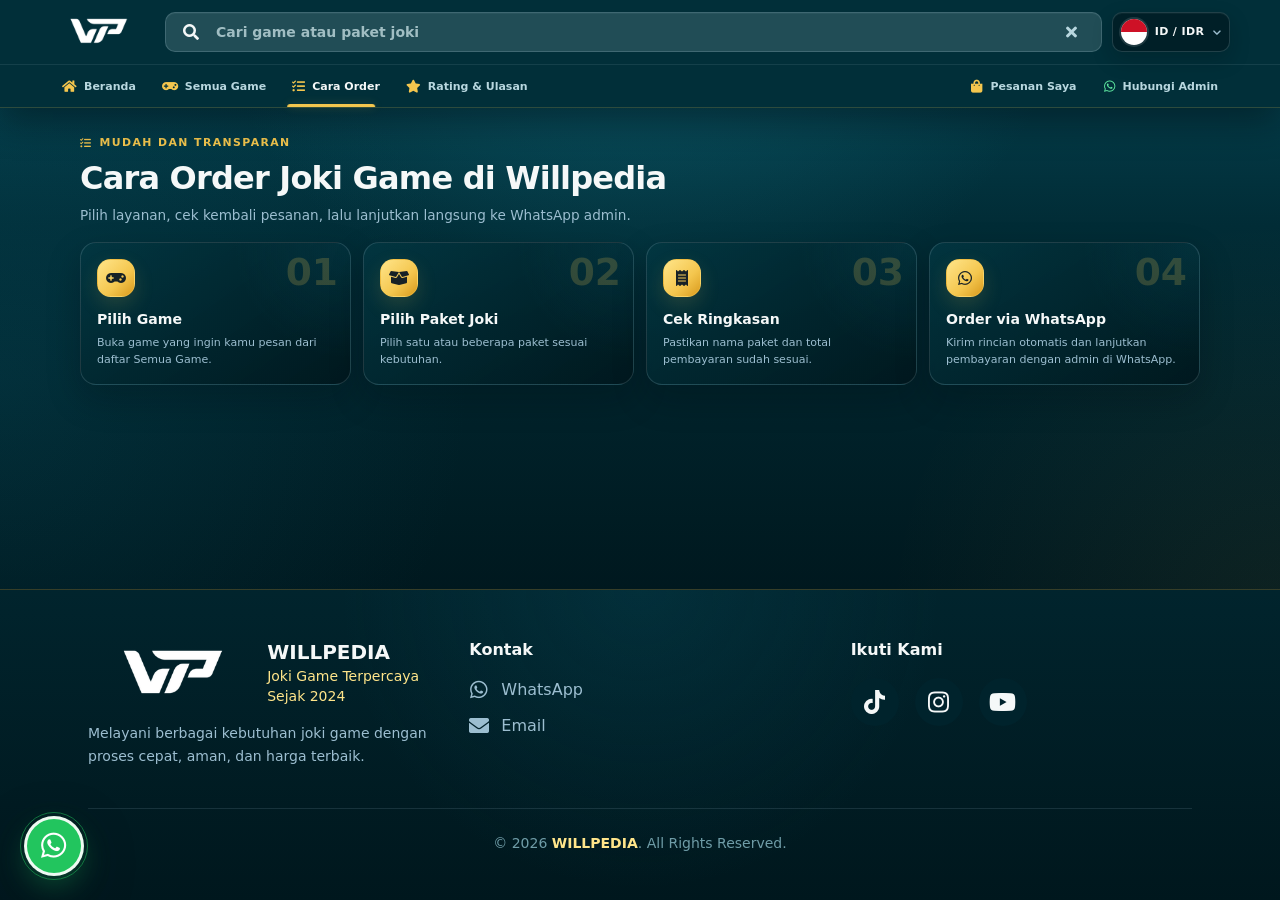
==== cara-order/index.html @ 7e5f7a74 "Add files via upload" ====
<!DOCTYPE html>

<html lang="id">
<head>
<meta charset="utf-8"/>
<meta content="width=device-width, initial-scale=1.0" name="viewport"/>
<meta content="#00171d" name="theme-color"/>
<base href="../"/><title>Cara Order Joki Game di Willpedia</title>
<meta name="description" content="Pelajari cara memesan layanan joki game di Willpedia, mulai dari memilih game dan paket hingga mengirim pesanan melalui WhatsApp."/>
<meta name="robots" content="index, follow, max-image-preview:large"/>
<link rel="canonical" href="https://willpedia.com/cara-order/"/>
<meta property="og:locale" content="id_ID"/>
<meta property="og:type" content="website"/>
<meta property="og:site_name" content="Willpedia"/>
<meta property="og:title" content="Cara Order Joki Game di Willpedia"/>
<meta property="og:description" content="Pelajari cara memesan layanan joki game di Willpedia, mulai dari memilih game dan paket hingga mengirim pesanan melalui WhatsApp."/>
<meta property="og:url" content="https://willpedia.com/cara-order/"/>
<meta property="og:image" content="https://willpedia.com/banner-desktop.webp"/>
<meta property="og:image:alt" content="Cara Order Joki Game di Willpedia"/>
<meta name="twitter:card" content="summary_large_image"/>
<meta name="twitter:title" content="Cara Order Joki Game di Willpedia"/>
<meta name="twitter:description" content="Pelajari cara memesan layanan joki game di Willpedia, mulai dari memilih game dan paket hingga mengirim pesanan melalui WhatsApp."/>
<meta name="twitter:image" content="https://willpedia.com/banner-desktop.webp"/>
<script type="application/ld+json">
{
  "@context": "https://schema.org",
  "@type": "WebPage",
  "@id": "https://willpedia.com/cara-order/#webpage",
  "url": "https://willpedia.com/cara-order/",
  "name": "Cara Order Joki Game di Willpedia",
  "description": "Pelajari cara memesan layanan joki game di Willpedia, mulai dari memilih game dan paket hingga mengirim pesanan melalui WhatsApp.",
  "inLanguage": "id-ID",
  "isPartOf": {
    "@type": "WebSite",
    "@id": "https://willpedia.com/#website",
    "url": "https://willpedia.com/",
    "name": "Willpedia"
  }
}
</script>
<link href="logowill.png" rel="icon" type="image/png"/>
<link href="logowill.png" rel="shortcut icon"/>
<link href="logowill.png" rel="apple-touch-icon"/>
<style id="willpedia-critical-css">@font-face{font-family:"Willpedia Icons Solid";src:url("assets/webfonts/willpedia-icons-solid.woff2") format("woff2");font-style:normal;font-weight:900;font-display:swap}@font-face{font-family:"Willpedia Icons Brands";src:url("assets/webfonts/willpedia-icons-brands.woff2") format("woff2");font-style:normal;font-weight:400;font-display:swap}.fa,.fas,.fa-solid,.far,.fa-regular{font-family:"Willpedia Icons Solid";font-style:normal;font-weight:900;font-variant:normal;line-height:1;text-rendering:auto;display:inline-block;-webkit-font-smoothing:antialiased}.fab,.fa-brands{font-family:"Willpedia Icons Brands";font-style:normal;font-weight:400;font-variant:normal;line-height:1;text-rendering:auto;display:inline-block;-webkit-font-smoothing:antialiased}.fa-spin{animation:willpedia-fa-spin 1s linear infinite}@keyframes willpedia-fa-spin{to{transform:rotate(360deg)}}.fa-arrow-left:before{content:"\f060"}.fa-arrow-right:before{content:"\f061"}.fa-arrow-up:before{content:"\f062"}.fa-arrow-up-right-from-square:before{content:"\f35d"}.fa-bag-shopping:before{content:"\f290"}.fa-bars:before{content:"\f0c9"}.fa-basket-shopping:before{content:"\f291"}.fa-bolt:before{content:"\f0e7"}.fa-box-open:before{content:"\f49e"}.fa-cart-plus:before{content:"\f217"}.fa-check:before{content:"\f00c"}.fa-chevron-down:before{content:"\f078"}.fa-chevron-right:before{content:"\f054"}.fa-chevron-up:before{content:"\f077"}.fa-circle-check:before{content:"\f058"}.fa-comment-dots:before{content:"\f4ad"}.fa-comments:before{content:"\f086"}.fa-envelope:before{content:"\f0e0"}.fa-fire:before{content:"\f06d"}.fa-gamepad:before{content:"\f11b"}.fa-headset:before{content:"\f590"}.fa-house:before{content:"\f015"}.fa-list-check:before{content:"\f0ae"}.fa-magnifying-glass:before{content:"\f002"}.fa-paper-plane:before{content:"\f1d8"}.fa-pen:before{content:"\f304"}.fa-plus:before{content:"\f067"}.fa-receipt:before{content:"\f543"}.fa-rotate-right:before{content:"\f2f9"}.fa-shield-halved:before{content:"\f3ed"}.fa-shopping-cart:before{content:"\f07a"}.fa-sliders:before{content:"\f1de"}.fa-spinner:before{content:"\f110"}.fa-star:before{content:"\f005"}.fa-trash-can:before{content:"\f2ed"}.fa-triangle-exclamation:before{content:"\f071"}.fa-xmark:before{content:"\f00d"}.fa-instagram:before{content:"\f16d"}.fa-tiktok:before{content:"\e07b"}.fa-whatsapp:before{content:"\f232"}.fa-youtube:before{content:"\f167"}

/*! tailwindcss v4.3.3 | MIT License | https://tailwindcss.com*/@layer properties{@supports (((-webkit-hyphens:none)) and (not (margin-trim:inline))) or ((-moz-orient:inline) and (not (color:rgb(from red r g b)))){*,:before,:after,::backdrop{--tw-translate-x:0;--tw-translate-y:0;--tw-translate-z:0;--tw-rotate-x:initial;--tw-rotate-y:initial;--tw-rotate-z:initial;--tw-skew-x:initial;--tw-skew-y:initial;--tw-space-y-reverse:0;--tw-border-style:solid;--tw-gradient-position:initial;--tw-gradient-from:#0000;--tw-gradient-via:#0000;--tw-gradient-to:#0000;--tw-gradient-stops:initial;--tw-gradient-via-stops:initial;--tw-gradient-from-position:0%;--tw-gradient-via-position:50%;--tw-gradient-to-position:100%;--tw-leading:initial;--tw-font-weight:initial;--tw-tracking:initial;--tw-shadow:0 0 #0000;--tw-shadow-color:initial;--tw-shadow-alpha:100%;--tw-inset-shadow:0 0 #0000;--tw-inset-shadow-color:initial;--tw-inset-shadow-alpha:100%;--tw-ring-color:initial;--tw-ring-shadow:0 0 #0000;--tw-inset-ring-color:initial;--tw-inset-ring-shadow:0 0 #0000;--tw-ring-inset:initial;--tw-ring-offset-width:0px;--tw-ring-offset-color:#fff;--tw-ring-offset-shadow:0 0 #0000;--tw-duration:initial;--tw-ease:initial;--tw-scale-x:1;--tw-scale-y:1;--tw-scale-z:1;}}}@layer theme{:root,:host{--font-sans:ui-sans-serif, system-ui, sans-serif, "Apple Color Emoji", "Segoe UI Emoji", "Segoe UI Symbol", "Noto Color Emoji";--font-mono:ui-monospace, SFMono-Regular, Menlo, Monaco, Consolas, "Liberation Mono", "Courier New", monospace;--color-yellow-300:oklch(90.5% .182 98.111);--color-yellow-400:oklch(85.2% .199 91.936);--color-green-500:oklch(72.3% .219 149.579);--color-green-600:oklch(62.7% .194 149.214);--color-emerald-200:oklch(90.5% .093 164.15);--color-emerald-500:oklch(69.6% .17 162.48);--color-cyan-300:oklch(86.5% .127 207.078);--color-cyan-400:oklch(78.9% .154 211.53);--color-cyan-500:oklch(71.5% .143 215.221);--color-cyan-600:oklch(60.9% .126 221.723);--color-rose-200:oklch(89.2% .058 10.001);--color-rose-400:oklch(71.2% .194 13.428);--color-rose-500:oklch(64.5% .246 16.439);--color-slate-100:oklch(96.8% .007 247.896);--color-slate-200:oklch(92.9% .013 255.508);--color-slate-300:oklch(86.9% .022 252.894);--color-slate-400:oklch(70.4% .04 256.788);--color-slate-500:oklch(55.4% .046 257.417);--color-slate-600:oklch(44.6% .043 257.281);--color-slate-700:oklch(37.2% .044 257.287);--color-slate-800:oklch(27.9% .041 260.031);--color-slate-900:oklch(20.8% .042 265.755);--color-slate-950:oklch(12.9% .042 264.695);--color-black:#000;--color-white:#fff;--spacing:.25rem;--container-sm:24rem;--container-md:28rem;--container-xl:36rem;--container-6xl:72rem;--text-xs:.75rem;--text-xs--line-height:calc(1 / .75);--text-sm:.875rem;--text-sm--line-height:calc(1.25 / .875);--text-base:1rem;--text-base--line-height:calc(1.5 / 1);--text-lg:1.125rem;--text-lg--line-height:calc(1.75 / 1.125);--text-xl:1.25rem;--text-xl--line-height:calc(1.75 / 1.25);--text-2xl:1.5rem;--text-2xl--line-height:calc(2 / 1.5);--text-3xl:1.875rem;--text-3xl--line-height:calc(2.25 / 1.875);--text-4xl:2.25rem;--text-4xl--line-height:calc(2.5 / 2.25);--text-5xl:3rem;--text-5xl--line-height:1;--font-weight-medium:500;--font-weight-semibold:600;--font-weight-bold:700;--font-weight-extrabold:800;--font-weight-black:900;--tracking-wide:.025em;--leading-snug:1.375;--leading-relaxed:1.625;--radius-md:.375rem;--radius-lg:.5rem;--radius-xl:.75rem;--radius-2xl:1rem;--ease-out:cubic-bezier(0, 0, .2, 1);--default-transition-duration:.15s;--default-transition-timing-function:cubic-bezier(.4, 0, .2, 1);--default-font-family:var(--font-sans);--default-mono-font-family:var(--font-mono);}}@layer base{*,:after,:before,::backdrop{box-sizing:border-box;border:0 solid;margin:0;padding:0;}::file-selector-button{box-sizing:border-box;border:0 solid;margin:0;padding:0;}html,:host{-webkit-text-size-adjust:100%;tab-size:4;line-height:1.5;font-family:var(--default-font-family,ui-sans-serif, system-ui, sans-serif, "Apple Color Emoji", "Segoe UI Emoji", "Segoe UI Symbol", "Noto Color Emoji");font-feature-settings:var(--default-font-feature-settings,normal);font-variation-settings:var(--default-font-variation-settings,normal);-webkit-tap-highlight-color:transparent;}hr{height:0;color:inherit;border-top-width:1px;}abbr:where([title]){-webkit-text-decoration:underline dotted;text-decoration:underline dotted;}h1,h2,h3,h4,h5,h6{font-size:inherit;font-weight:inherit;}a{color:inherit;-webkit-text-decoration:inherit;-webkit-text-decoration:inherit;-webkit-text-decoration:inherit;text-decoration:inherit;}b,strong{font-weight:bolder;}code,kbd,samp,pre{font-family:var(--default-mono-font-family,ui-monospace, SFMono-Regular, Menlo, Monaco, Consolas, "Liberation Mono", "Courier New", monospace);font-feature-settings:var(--default-mono-font-feature-settings,normal);font-variation-settings:var(--default-mono-font-variation-settings,normal);font-size:1em;}small{font-size:80%;}sub,sup{vertical-align:baseline;font-size:75%;line-height:0;position:relative;}sub{bottom:-.25em;}sup{top:-.5em;}table{text-indent:0;border-color:inherit;border-collapse:collapse;}:-moz-focusring{outline:auto;}progress{vertical-align:baseline;}summary{display:list-item;}ol,ul,menu{list-style:none;}img,svg,video,canvas,audio,iframe,embed,object{vertical-align:middle;display:block;}img,video{max-width:100%;height:auto;}button,input,select,optgroup,textarea{font:inherit;font-feature-settings:inherit;font-variation-settings:inherit;letter-spacing:inherit;color:inherit;opacity:1;background-color:#0000;border-radius:0;}::file-selector-button{font:inherit;font-feature-settings:inherit;font-variation-settings:inherit;letter-spacing:inherit;color:inherit;opacity:1;background-color:#0000;border-radius:0;}:where(select:is([multiple],[size])) optgroup{font-weight:bolder;}:where(select:is([multiple],[size])) optgroup option{padding-inline-start:20px;}::file-selector-button{margin-inline-end:4px;}::placeholder{opacity:1;}@supports (not ((-webkit-appearance:-apple-pay-button))) or (contain-intrinsic-size:1px){::placeholder{color:currentColor;}@supports (color:color-mix(in lab, red, red)){::placeholder{color:color-mix(in oklab, currentcolor 50%, transparent);}}}textarea{resize:vertical;}::-webkit-search-decoration{-webkit-appearance:none;}::-webkit-date-and-time-value{min-height:1lh;text-align:inherit;}::-webkit-datetime-edit{display:inline-flex;}::-webkit-datetime-edit-fields-wrapper{padding:0;}::-webkit-datetime-edit{padding-block:0;}::-webkit-datetime-edit-year-field{padding-block:0;}::-webkit-datetime-edit-month-field{padding-block:0;}::-webkit-datetime-edit-day-field{padding-block:0;}::-webkit-datetime-edit-hour-field{padding-block:0;}::-webkit-datetime-edit-minute-field{padding-block:0;}::-webkit-datetime-edit-second-field{padding-block:0;}::-webkit-datetime-edit-millisecond-field{padding-block:0;}::-webkit-datetime-edit-meridiem-field{padding-block:0;}:-moz-ui-invalid{box-shadow:none;}button,input:where([type=button],[type=reset],[type=submit]){appearance:button;}::file-selector-button{appearance:button;}::-webkit-inner-spin-button{height:auto;}::-webkit-outer-spin-button{height:auto;}[hidden]:where(:not([hidden=until-found])){display:none!important;}}@layer components;@layer utilities{.pointer-events-auto{pointer-events:auto;}.pointer-events-none{pointer-events:none;}.sr-only{clip-path:inset(50%);white-space:nowrap;border-width:0;width:1px;height:1px;margin:-1px;padding:0;position:absolute;overflow:hidden;}.absolute{position:absolute;}.fixed{position:fixed;}.relative{position:relative;}.inset-0{inset:0;}.top-0{top:0;}.top-2{top:calc(var(--spacing) * 2);}.top-24{top:calc(var(--spacing) * 24);}.right-0{right:0;}.right-2{right:calc(var(--spacing) * 2);}.right-4{right:calc(var(--spacing) * 4);}.right-6{right:calc(var(--spacing) * 6);}.bottom-0{bottom:0;}.bottom-2{bottom:calc(var(--spacing) * 2);}.bottom-4{bottom:calc(var(--spacing) * 4);}.left-0{left:0;}.left-2{left:calc(var(--spacing) * 2);}.z-10{z-index:10;}.z-50{z-index:50;}.z-\[1\]{z-index:1;}.z-\[70\]{z-index:70;}.order-1{order:1;}.order-2{order:2;}.col-span-full{grid-column:1/-1;}.container{width:100%;}@media (min-width:40rem){.container{max-width:40rem;}}@media (min-width:48rem){.container{max-width:48rem;}}@media (min-width:64rem){.container{max-width:64rem;}}@media (min-width:80rem){.container{max-width:80rem;}}@media (min-width:96rem){.container{max-width:96rem;}}.mx-auto{margin-inline:auto;}.mt-0\.5{margin-top:calc(var(--spacing) * .5);}.mt-1{margin-top:var(--spacing);}.mt-1\.5{margin-top:calc(var(--spacing) * 1.5);}.mt-2{margin-top:calc(var(--spacing) * 2);}.mt-3{margin-top:calc(var(--spacing) * 3);}.mt-4{margin-top:calc(var(--spacing) * 4);}.mt-5{margin-top:calc(var(--spacing) * 5);}.mt-10{margin-top:calc(var(--spacing) * 10);}.mt-20{margin-top:calc(var(--spacing) * 20);}.mr-1{margin-right:var(--spacing);}.mr-1\.5{margin-right:calc(var(--spacing) * 1.5);}.mr-2{margin-right:calc(var(--spacing) * 2);}.mb-1{margin-bottom:var(--spacing);}.mb-1\.5{margin-bottom:calc(var(--spacing) * 1.5);}.mb-2{margin-bottom:calc(var(--spacing) * 2);}.mb-2\.5{margin-bottom:calc(var(--spacing) * 2.5);}.mb-3{margin-bottom:calc(var(--spacing) * 3);}.mb-4{margin-bottom:calc(var(--spacing) * 4);}.mb-5{margin-bottom:calc(var(--spacing) * 5);}.mb-6{margin-bottom:calc(var(--spacing) * 6);}.mb-20{margin-bottom:calc(var(--spacing) * 20);}.ml-auto{margin-left:auto;}.line-clamp-2{-webkit-line-clamp:2;-webkit-box-orient:vertical;display:-webkit-box;overflow:hidden;}.block{display:block;}.flex{display:flex;}.grid{display:grid;}.hidden{display:none;}.h-8{height:calc(var(--spacing) * 8);}.h-9{height:calc(var(--spacing) * 9);}.h-12{height:calc(var(--spacing) * 12);}.h-16{height:calc(var(--spacing) * 16);}.h-32{height:calc(var(--spacing) * 32);}.h-\[430px\]{height:430px;}.h-full{height:100%;}.max-h-\[85vh\]{max-height:85vh;}.min-h-0{min-height:0;}.min-h-\[42px\]{min-height:42px;}.min-h-\[150px\]{min-height:150px;}.min-h-screen{min-height:100vh;}.w-8{width:calc(var(--spacing) * 8);}.w-9{width:calc(var(--spacing) * 9);}.w-12{width:calc(var(--spacing) * 12);}.w-auto{width:auto;}.w-full{width:100%;}.max-w-6xl{max-width:var(--container-6xl);}.max-w-\[220px\]{max-width:220px;}.max-w-md{max-width:var(--container-md);}.max-w-sm{max-width:var(--container-sm);}.max-w-xl{max-width:var(--container-xl);}.min-w-0{min-width:0;}.min-w-\[200px\]{min-width:200px;}.flex-1{flex:1;}.flex-none{flex:none;}.flex-shrink-0,.shrink-0{flex-shrink:0;}.translate-x-full{--tw-translate-x:100%;translate:var(--tw-translate-x) var(--tw-translate-y);}.transform{transform:var(--tw-rotate-x,) var(--tw-rotate-y,) var(--tw-rotate-z,) var(--tw-skew-x,) var(--tw-skew-y,);}.cursor-pointer{cursor:pointer;}.resize{resize:both;}.resize-none{resize:none;}.scroll-mt-28{scroll-margin-top:calc(var(--spacing) * 28);}.grid-cols-1{grid-template-columns:repeat(1,minmax(0,1fr));}.grid-cols-2{grid-template-columns:repeat(2,minmax(0,1fr));}.grid-cols-3{grid-template-columns:repeat(3,minmax(0,1fr));}.flex-col{flex-direction:column;}.flex-nowrap{flex-wrap:nowrap;}.flex-wrap{flex-wrap:wrap;}.items-center{align-items:center;}.items-end{align-items:flex-end;}.items-start{align-items:flex-start;}.justify-between{justify-content:space-between;}.justify-center{justify-content:center;}.gap-1{gap:var(--spacing);}.gap-1\.5{gap:calc(var(--spacing) * 1.5);}.gap-2{gap:calc(var(--spacing) * 2);}.gap-3{gap:calc(var(--spacing) * 3);}.gap-4{gap:calc(var(--spacing) * 4);}.gap-5{gap:calc(var(--spacing) * 5);}.gap-10{gap:calc(var(--spacing) * 10);}:where(.space-y-3>:not(:last-child)){--tw-space-y-reverse:0;margin-block-start:calc(calc(var(--spacing) * 3) * var(--tw-space-y-reverse));margin-block-end:calc(calc(var(--spacing) * 3) * calc(1 - var(--tw-space-y-reverse)));}:where(.space-y-4>:not(:last-child)){--tw-space-y-reverse:0;margin-block-start:calc(calc(var(--spacing) * 4) * var(--tw-space-y-reverse));margin-block-end:calc(calc(var(--spacing) * 4) * calc(1 - var(--tw-space-y-reverse)));}.gap-x-3{column-gap:calc(var(--spacing) * 3);}.gap-y-1{row-gap:var(--spacing);}.truncate{text-overflow:ellipsis;white-space:nowrap;overflow:hidden;}.overflow-hidden{overflow:hidden;}.overflow-x-hidden{overflow-x:hidden;}.overflow-y-auto{overflow-y:auto;}.rounded-2xl{border-radius:var(--radius-2xl);}.rounded-full{border-radius:3.40282e38px;}.rounded-lg{border-radius:var(--radius-lg);}.rounded-md{border-radius:var(--radius-md);}.rounded-xl{border-radius:var(--radius-xl);}.border{border-style:var(--tw-border-style);border-width:1px;}.border-t{border-top-style:var(--tw-border-style);border-top-width:1px;}.border-b{border-bottom-style:var(--tw-border-style);border-bottom-width:1px;}.border-dashed{--tw-border-style:dashed;border-style:dashed;}.border-cyan-500\/30{border-color:#00b7d74d;}@supports (color:color-mix(in lab, red, red)){.border-cyan-500\/30{border-color:color-mix(in oklab, var(--color-cyan-500) 30%, transparent);}}.border-emerald-500\/30{border-color:#00bb7f4d;}@supports (color:color-mix(in lab, red, red)){.border-emerald-500\/30{border-color:color-mix(in oklab, var(--color-emerald-500) 30%, transparent);}}.border-rose-500\/20{border-color:#ff235733;}@supports (color:color-mix(in lab, red, red)){.border-rose-500\/20{border-color:color-mix(in oklab, var(--color-rose-500) 20%, transparent);}}.border-rose-500\/25{border-color:#ff235740;}@supports (color:color-mix(in lab, red, red)){.border-rose-500\/25{border-color:color-mix(in oklab, var(--color-rose-500) 25%, transparent);}}.border-rose-500\/30{border-color:#ff23574d;}@supports (color:color-mix(in lab, red, red)){.border-rose-500\/30{border-color:color-mix(in oklab, var(--color-rose-500) 30%, transparent);}}.border-slate-700{border-color:var(--color-slate-700);}.border-slate-800{border-color:var(--color-slate-800);}.border-slate-800\/50{border-color:#1d293d80;}@supports (color:color-mix(in lab, red, red)){.border-slate-800\/50{border-color:color-mix(in oklab, var(--color-slate-800) 50%, transparent);}}.border-slate-800\/60{border-color:#1d293d99;}@supports (color:color-mix(in lab, red, red)){.border-slate-800\/60{border-color:color-mix(in oklab, var(--color-slate-800) 60%, transparent);}}.border-white\/10{border-color:#ffffff1a;}@supports (color:color-mix(in lab, red, red)){.border-white\/10{border-color:color-mix(in oklab, var(--color-white) 10%, transparent);}}.bg-cyan-500{background-color:var(--color-cyan-500);}.bg-cyan-500\/20{background-color:#00b7d733;}@supports (color:color-mix(in lab, red, red)){.bg-cyan-500\/20{background-color:color-mix(in oklab, var(--color-cyan-500) 20%, transparent);}}.bg-emerald-500\/10{background-color:#00bb7f1a;}@supports (color:color-mix(in lab, red, red)){.bg-emerald-500\/10{background-color:color-mix(in oklab, var(--color-emerald-500) 10%, transparent);}}.bg-green-500{background-color:var(--color-green-500);}.bg-rose-500{background-color:var(--color-rose-500);}.bg-rose-500\/5{background-color:#ff23570d;}@supports (color:color-mix(in lab, red, red)){.bg-rose-500\/5{background-color:color-mix(in oklab, var(--color-rose-500) 5%, transparent);}}.bg-rose-500\/10{background-color:#ff23571a;}@supports (color:color-mix(in lab, red, red)){.bg-rose-500\/10{background-color:color-mix(in oklab, var(--color-rose-500) 10%, transparent);}}.bg-slate-800{background-color:var(--color-slate-800);}.bg-slate-800\/70{background-color:#1d293db3;}@supports (color:color-mix(in lab, red, red)){.bg-slate-800\/70{background-color:color-mix(in oklab, var(--color-slate-800) 70%, transparent);}}.bg-slate-900{background-color:var(--color-slate-900);}.bg-slate-900\/45{background-color:#0f172b73;}@supports (color:color-mix(in lab, red, red)){.bg-slate-900\/45{background-color:color-mix(in oklab, var(--color-slate-900) 45%, transparent);}}.bg-slate-900\/50{background-color:#0f172b80;}@supports (color:color-mix(in lab, red, red)){.bg-slate-900\/50{background-color:color-mix(in oklab, var(--color-slate-900) 50%, transparent);}}.bg-slate-900\/60{background-color:#0f172b99;}@supports (color:color-mix(in lab, red, red)){.bg-slate-900\/60{background-color:color-mix(in oklab, var(--color-slate-900) 60%, transparent);}}.bg-slate-900\/70{background-color:#0f172bb3;}@supports (color:color-mix(in lab, red, red)){.bg-slate-900\/70{background-color:color-mix(in oklab, var(--color-slate-900) 70%, transparent);}}.bg-slate-900\/90{background-color:#0f172be6;}@supports (color:color-mix(in lab, red, red)){.bg-slate-900\/90{background-color:color-mix(in oklab, var(--color-slate-900) 90%, transparent);}}.bg-slate-950{background-color:var(--color-slate-950);}.bg-slate-950\/35{background-color:#02061859;}@supports (color:color-mix(in lab, red, red)){.bg-slate-950\/35{background-color:color-mix(in oklab, var(--color-slate-950) 35%, transparent);}}.bg-slate-950\/40{background-color:#02061866;}@supports (color:color-mix(in lab, red, red)){.bg-slate-950\/40{background-color:color-mix(in oklab, var(--color-slate-950) 40%, transparent);}}.bg-slate-950\/55{background-color:#0206188c;}@supports (color:color-mix(in lab, red, red)){.bg-slate-950\/55{background-color:color-mix(in oklab, var(--color-slate-950) 55%, transparent);}}.bg-slate-950\/60{background-color:#02061899;}@supports (color:color-mix(in lab, red, red)){.bg-slate-950\/60{background-color:color-mix(in oklab, var(--color-slate-950) 60%, transparent);}}.bg-slate-950\/85{background-color:#020618d9;}@supports (color:color-mix(in lab, red, red)){.bg-slate-950\/85{background-color:color-mix(in oklab, var(--color-slate-950) 85%, transparent);}}.bg-slate-950\/90{background-color:#020618e6;}@supports (color:color-mix(in lab, red, red)){.bg-slate-950\/90{background-color:color-mix(in oklab, var(--color-slate-950) 90%, transparent);}}.bg-slate-950\/95{background-color:#020618f2;}@supports (color:color-mix(in lab, red, red)){.bg-slate-950\/95{background-color:color-mix(in oklab, var(--color-slate-950) 95%, transparent);}}.bg-white{background-color:var(--color-white);}.bg-white\/5{background-color:#ffffff0d;}@supports (color:color-mix(in lab, red, red)){.bg-white\/5{background-color:color-mix(in oklab, var(--color-white) 5%, transparent);}}.bg-gradient-to-b{--tw-gradient-position:to bottom in oklab;background-image:linear-gradient(var(--tw-gradient-stops));}.bg-gradient-to-t{--tw-gradient-position:to top in oklab;background-image:linear-gradient(var(--tw-gradient-stops));}.from-slate-900{--tw-gradient-from:var(--color-slate-900);--tw-gradient-stops:var(--tw-gradient-via-stops,var(--tw-gradient-position), var(--tw-gradient-from) var(--tw-gradient-from-position), var(--tw-gradient-to) var(--tw-gradient-to-position));}.from-slate-950\/25{--tw-gradient-from:#02061840;}@supports (color:color-mix(in lab, red, red)){.from-slate-950\/25{--tw-gradient-from:color-mix(in oklab, var(--color-slate-950) 25%, transparent);}}.from-slate-950\/25{--tw-gradient-stops:var(--tw-gradient-via-stops,var(--tw-gradient-position), var(--tw-gradient-from) var(--tw-gradient-from-position), var(--tw-gradient-to) var(--tw-gradient-to-position));}.via-slate-900\/45{--tw-gradient-via:#0f172b73;}@supports (color:color-mix(in lab, red, red)){.via-slate-900\/45{--tw-gradient-via:color-mix(in oklab, var(--color-slate-900) 45%, transparent);}}.via-slate-900\/45{--tw-gradient-via-stops:var(--tw-gradient-position), var(--tw-gradient-from) var(--tw-gradient-from-position), var(--tw-gradient-via) var(--tw-gradient-via-position), var(--tw-gradient-to) var(--tw-gradient-to-position);--tw-gradient-stops:var(--tw-gradient-via-stops);}.to-slate-900{--tw-gradient-to:var(--color-slate-900);--tw-gradient-stops:var(--tw-gradient-via-stops,var(--tw-gradient-position), var(--tw-gradient-from) var(--tw-gradient-from-position), var(--tw-gradient-to) var(--tw-gradient-to-position));}.to-transparent{--tw-gradient-to:transparent;--tw-gradient-stops:var(--tw-gradient-via-stops,var(--tw-gradient-position), var(--tw-gradient-from) var(--tw-gradient-from-position), var(--tw-gradient-to) var(--tw-gradient-to-position));}.object-contain{object-fit:contain;}.object-cover{object-fit:cover;}.object-\[center_20\%\]{object-position:center 20%;}.p-1{padding:var(--spacing);}.p-2{padding:calc(var(--spacing) * 2);}.p-3{padding:calc(var(--spacing) * 3);}.p-3\.5{padding:calc(var(--spacing) * 3.5);}.p-4{padding:calc(var(--spacing) * 4);}.px-2{padding-inline:calc(var(--spacing) * 2);}.px-2\.5{padding-inline:calc(var(--spacing) * 2.5);}.px-3{padding-inline:calc(var(--spacing) * 3);}.px-4{padding-inline:calc(var(--spacing) * 4);}.px-5{padding-inline:calc(var(--spacing) * 5);}.px-6{padding-inline:calc(var(--spacing) * 6);}.py-0\.5{padding-block:calc(var(--spacing) * .5);}.py-1{padding-block:var(--spacing);}.py-1\.5{padding-block:calc(var(--spacing) * 1.5);}.py-2{padding-block:calc(var(--spacing) * 2);}.py-2\.5{padding-block:calc(var(--spacing) * 2.5);}.py-3{padding-block:calc(var(--spacing) * 3);}.py-4{padding-block:calc(var(--spacing) * 4);}.py-6{padding-block:calc(var(--spacing) * 6);}.py-8{padding-block:calc(var(--spacing) * 8);}.py-10{padding-block:calc(var(--spacing) * 10);}.py-12{padding-block:calc(var(--spacing) * 12);}.pt-2{padding-top:calc(var(--spacing) * 2);}.pt-4{padding-top:calc(var(--spacing) * 4);}.pt-6{padding-top:calc(var(--spacing) * 6);}.pt-32{padding-top:calc(var(--spacing) * 32);}.pr-4{padding-right:calc(var(--spacing) * 4);}.pb-3{padding-bottom:calc(var(--spacing) * 3);}.pb-7{padding-bottom:calc(var(--spacing) * 7);}.text-center{text-align:center;}.text-2xl{font-size:var(--text-2xl);line-height:var(--tw-leading,var(--text-2xl--line-height));}.text-3xl{font-size:var(--text-3xl);line-height:var(--tw-leading,var(--text-3xl--line-height));}.text-4xl{font-size:var(--text-4xl);line-height:var(--tw-leading,var(--text-4xl--line-height));}.text-base{font-size:var(--text-base);line-height:var(--tw-leading,var(--text-base--line-height));}.text-lg{font-size:var(--text-lg);line-height:var(--tw-leading,var(--text-lg--line-height));}.text-sm{font-size:var(--text-sm);line-height:var(--tw-leading,var(--text-sm--line-height));}.text-xl{font-size:var(--text-xl);line-height:var(--tw-leading,var(--text-xl--line-height));}.text-xs{font-size:var(--text-xs);line-height:var(--tw-leading,var(--text-xs--line-height));}.text-\[10px\]{font-size:10px;}.text-\[11px\]{font-size:11px;}.leading-\[1\.12\]{--tw-leading:1.12;line-height:1.12;}.leading-relaxed{--tw-leading:var(--leading-relaxed);line-height:var(--leading-relaxed);}.leading-snug{--tw-leading:var(--leading-snug);line-height:var(--leading-snug);}.font-black{--tw-font-weight:var(--font-weight-black);font-weight:var(--font-weight-black);}.font-bold{--tw-font-weight:var(--font-weight-bold);font-weight:var(--font-weight-bold);}.font-extrabold{--tw-font-weight:var(--font-weight-extrabold);font-weight:var(--font-weight-extrabold);}.font-medium{--tw-font-weight:var(--font-weight-medium);font-weight:var(--font-weight-medium);}.font-semibold{--tw-font-weight:var(--font-weight-semibold);font-weight:var(--font-weight-semibold);}.tracking-\[\.16em\]{--tw-tracking:.16em;letter-spacing:.16em;}.tracking-wide{--tw-tracking:var(--tracking-wide);letter-spacing:var(--tracking-wide);}.break-words{overflow-wrap:break-word;}.text-cyan-400{color:var(--color-cyan-400);}.text-cyan-500{color:var(--color-cyan-500);}.text-cyan-500\/70{color:#00b7d7b3;}@supports (color:color-mix(in lab, red, red)){.text-cyan-500\/70{color:color-mix(in oklab, var(--color-cyan-500) 70%, transparent);}}.text-emerald-200{color:var(--color-emerald-200);}.text-green-600{color:var(--color-green-600);}.text-rose-200{color:var(--color-rose-200);}.text-rose-400{color:var(--color-rose-400);}.text-slate-100{color:var(--color-slate-100);}.text-slate-200{color:var(--color-slate-200);}.text-slate-300{color:var(--color-slate-300);}.text-slate-400{color:var(--color-slate-400);}.text-slate-500{color:var(--color-slate-500);}.text-slate-600{color:var(--color-slate-600);}.text-slate-700{color:var(--color-slate-700);}.text-slate-950{color:var(--color-slate-950);}.text-white{color:var(--color-white);}.text-yellow-400{color:var(--color-yellow-400);}.uppercase{text-transform:uppercase;}.line-through{text-decoration-line:line-through;}.opacity-0{opacity:0;}.shadow{--tw-shadow:0 1px 3px 0 var(--tw-shadow-color,#0000001a), 0 1px 2px -1px var(--tw-shadow-color,#0000001a);box-shadow:var(--tw-inset-shadow), var(--tw-inset-ring-shadow), var(--tw-ring-offset-shadow), var(--tw-ring-shadow), var(--tw-shadow);}.shadow-2xl{--tw-shadow:0 25px 50px -12px var(--tw-shadow-color,#00000040);box-shadow:var(--tw-inset-shadow), var(--tw-inset-ring-shadow), var(--tw-ring-offset-shadow), var(--tw-ring-shadow), var(--tw-shadow);}.shadow-lg{--tw-shadow:0 10px 15px -3px var(--tw-shadow-color,#0000001a), 0 4px 6px -4px var(--tw-shadow-color,#0000001a);box-shadow:var(--tw-inset-shadow), var(--tw-inset-ring-shadow), var(--tw-ring-offset-shadow), var(--tw-ring-shadow), var(--tw-shadow);}.shadow-sm{--tw-shadow:0 1px 3px 0 var(--tw-shadow-color,#0000001a), 0 1px 2px -1px var(--tw-shadow-color,#0000001a);box-shadow:var(--tw-inset-shadow), var(--tw-inset-ring-shadow), var(--tw-ring-offset-shadow), var(--tw-ring-shadow), var(--tw-shadow);}.shadow-xl{--tw-shadow:0 20px 25px -5px var(--tw-shadow-color,#0000001a), 0 8px 10px -6px var(--tw-shadow-color,#0000001a);box-shadow:var(--tw-inset-shadow), var(--tw-inset-ring-shadow), var(--tw-ring-offset-shadow), var(--tw-ring-shadow), var(--tw-shadow);}.shadow-black\/20{--tw-shadow-color:#0003;}@supports (color:color-mix(in lab, red, red)){.shadow-black\/20{--tw-shadow-color:color-mix(in oklab, color-mix(in oklab, var(--color-black) 20%, transparent) var(--tw-shadow-alpha), transparent);}}.transition{transition-property:color,background-color,border-color,outline-color,text-decoration-color,fill,stroke,--tw-gradient-from,--tw-gradient-via,--tw-gradient-to,opacity,box-shadow,transform,translate,scale,rotate,filter,-webkit-backdrop-filter,backdrop-filter,display,content-visibility,overlay,pointer-events;transition-timing-function:var(--tw-ease,var(--default-transition-timing-function));transition-duration:var(--tw-duration,var(--default-transition-duration));}.transition-all{transition-property:all;transition-timing-function:var(--tw-ease,var(--default-transition-timing-function));transition-duration:var(--tw-duration,var(--default-transition-duration));}.transition-colors{transition-property:color,background-color,border-color,outline-color,text-decoration-color,fill,stroke,--tw-gradient-from,--tw-gradient-via,--tw-gradient-to;transition-timing-function:var(--tw-ease,var(--default-transition-timing-function));transition-duration:var(--tw-duration,var(--default-transition-duration));}.duration-200{--tw-duration:.2s;transition-duration:.2s;}.duration-300{--tw-duration:.3s;transition-duration:.3s;}.ease-out{--tw-ease:var(--ease-out);transition-timing-function:var(--ease-out);}.select-none{-webkit-user-select:none;user-select:none;}@media (hover:hover){.hover\:scale-105:hover{--tw-scale-x:105%;--tw-scale-y:105%;--tw-scale-z:105%;scale:var(--tw-scale-x) var(--tw-scale-y);}.hover\:border-cyan-500\/50:hover{border-color:#00b7d780;}@supports (color:color-mix(in lab, red, red)){.hover\:border-cyan-500\/50:hover{border-color:color-mix(in oklab, var(--color-cyan-500) 50%, transparent);}}.hover\:border-slate-700:hover{border-color:var(--color-slate-700);}.hover\:border-yellow-400\/50:hover{border-color:#fac80080;}@supports (color:color-mix(in lab, red, red)){.hover\:border-yellow-400\/50:hover{border-color:color-mix(in oklab, var(--color-yellow-400) 50%, transparent);}}.hover\:bg-cyan-400:hover{background-color:var(--color-cyan-400);}.hover\:bg-cyan-500:hover{background-color:var(--color-cyan-500);}.hover\:bg-cyan-600:hover{background-color:var(--color-cyan-600);}.hover\:bg-green-600:hover{background-color:var(--color-green-600);}.hover\:bg-slate-700:hover{background-color:var(--color-slate-700);}.hover\:bg-slate-800:hover{background-color:var(--color-slate-800);}.hover\:bg-slate-800\/30:hover{background-color:#1d293d4d;}@supports (color:color-mix(in lab, red, red)){.hover\:bg-slate-800\/30:hover{background-color:color-mix(in oklab, var(--color-slate-800) 30%, transparent);}}.hover\:bg-slate-900:hover{background-color:var(--color-slate-900);}.hover\:text-cyan-300:hover{color:var(--color-cyan-300);}.hover\:text-cyan-400:hover{color:var(--color-cyan-400);}.hover\:text-rose-400:hover{color:var(--color-rose-400);}.hover\:text-rose-500:hover{color:var(--color-rose-500);}.hover\:text-slate-950:hover{color:var(--color-slate-950);}.hover\:text-white:hover{color:var(--color-white);}.hover\:text-yellow-300:hover{color:var(--color-yellow-300);}}.active\:scale-\[\.98\]:active{scale:.98;}.disabled\:cursor-not-allowed:disabled{cursor:not-allowed;}.disabled\:opacity-60:disabled{opacity:.6;}@media (min-width:40rem){.sm\:h-10{height:calc(var(--spacing) * 10);}.sm\:h-\[450px\]{height:450px;}.sm\:w-10{width:calc(var(--spacing) * 10);}.sm\:max-w-\[320px\]{max-width:320px;}.sm\:gap-2{gap:calc(var(--spacing) * 2);}.sm\:object-\[center_18\%\]{object-position:center 18%;}.sm\:px-3{padding-inline:calc(var(--spacing) * 3);}.sm\:py-3{padding-block:calc(var(--spacing) * 3);}.sm\:pt-32{padding-top:calc(var(--spacing) * 32);}.sm\:text-4xl{font-size:var(--text-4xl);line-height:var(--tw-leading,var(--text-4xl--line-height));}.sm\:text-base{font-size:var(--text-base);line-height:var(--tw-leading,var(--text-base--line-height));}.sm\:text-xl{font-size:var(--text-xl);line-height:var(--tw-leading,var(--text-xl--line-height));}.sm\:text-xs{font-size:var(--text-xs);line-height:var(--tw-leading,var(--text-xs--line-height));}}@media (min-width:48rem){.md\:right-6{right:calc(var(--spacing) * 6);}.md\:bottom-6{bottom:calc(var(--spacing) * 6);}.md\:h-14{height:calc(var(--spacing) * 14);}.md\:h-16{height:calc(var(--spacing) * 16);}.md\:h-20{height:calc(var(--spacing) * 20);}.md\:h-40{height:calc(var(--spacing) * 40);}.md\:h-\[480px\]{height:480px;}.md\:w-14{width:calc(var(--spacing) * 14);}.md\:w-\[480px\]{width:480px;}.md\:flex-none{flex:none;}.md\:grid-cols-3{grid-template-columns:repeat(3,minmax(0,1fr));}.md\:grid-cols-\[330px_minmax\(0\,1fr\)\]{grid-template-columns:330px minmax(0,1fr);}.md\:gap-2{gap:calc(var(--spacing) * 2);}.md\:gap-4{gap:calc(var(--spacing) * 4);}.md\:gap-7{gap:calc(var(--spacing) * 7);}.md\:rounded-2xl{border-radius:var(--radius-2xl);}.md\:border-r{border-right-style:var(--tw-border-style);border-right-width:1px;}.md\:border-b-0{border-bottom-style:var(--tw-border-style);border-bottom-width:0;}.md\:object-\[center_20\%\]{object-position:center 20%;}.md\:p-4{padding:calc(var(--spacing) * 4);}.md\:p-5{padding:calc(var(--spacing) * 5);}.md\:p-6{padding:calc(var(--spacing) * 6);}.md\:px-4{padding-inline:calc(var(--spacing) * 4);}.md\:px-5{padding-inline:calc(var(--spacing) * 5);}.md\:px-6{padding-inline:calc(var(--spacing) * 6);}.md\:py-4{padding-block:calc(var(--spacing) * 4);}.md\:pt-24{padding-top:calc(var(--spacing) * 24);}.md\:pb-10{padding-bottom:calc(var(--spacing) * 10);}.md\:text-2xl{font-size:var(--text-2xl);line-height:var(--tw-leading,var(--text-2xl--line-height));}.md\:text-5xl{font-size:var(--text-5xl);line-height:var(--tw-leading,var(--text-5xl--line-height));}.md\:text-base{font-size:var(--text-base);line-height:var(--tw-leading,var(--text-base--line-height));}.md\:text-lg{font-size:var(--text-lg);line-height:var(--tw-leading,var(--text-lg--line-height));}.md\:text-sm{font-size:var(--text-sm);line-height:var(--tw-leading,var(--text-sm--line-height));}.md\:text-xl{font-size:var(--text-xl);line-height:var(--tw-leading,var(--text-xl--line-height));}.md\:text-xs{font-size:var(--text-xs);line-height:var(--tw-leading,var(--text-xs--line-height));}}@media (min-width:64rem){.lg\:h-\[500px\]{height:500px;}.lg\:w-\[560px\]{width:560px;}.lg\:max-w-\[430px\]{max-width:430px;}.lg\:grid-cols-4{grid-template-columns:repeat(4,minmax(0,1fr));}.lg\:flex-row{flex-direction:row;}.lg\:justify-between{justify-content:space-between;}.lg\:text-left{text-align:left;}}@media (min-width:80rem){.xl\:w-\[640px\]{width:640px;}}}html,body{font-synthesis:none;text-rendering:optimizelegibility;-webkit-font-smoothing:antialiased;-moz-osx-font-smoothing:grayscale;width:100%;max-width:100%;font-family:Plus Jakarta Sans,system-ui,-apple-system,BlinkMacSystemFont,Segoe UI,sans-serif;overflow-x:hidden;}*{box-sizing:border-box;}.gradient-bg{background-color:#0b1120;background-image:linear-gradient(#0b1120 0%,#111827 48%,#0b1120 100%);}img{max-width:100%;display:block;}.scrollbar-hide{-ms-overflow-style:none;scrollbar-width:none;}.scrollbar-hide::-webkit-scrollbar{display:none;}#pricelist{width:100%;min-width:0;}.game-tabs-scroll{-webkit-overflow-scrolling:touch;overscroll-behavior-x:contain;touch-action:pan-y pinch-zoom;scrollbar-width:none;cursor:grab;-webkit-user-select:none;user-select:none;width:100%;min-width:0;max-width:100%;display:block;position:relative;overflow-y:hidden;overflow-x:scroll!important;}.game-tabs-scroll.dragging{cursor:grabbing;}.game-tabs-scroll::-webkit-scrollbar{display:none;}.game-tabs-track{flex-wrap:nowrap;width:max-content;min-width:max-content;padding-right:1rem;display:inline-flex;}.game-tabs-track>button{white-space:nowrap;touch-action:manipulation;flex:none;}.game-tabs-wrapper{width:100%;min-width:0;position:relative;}.game-tabs-arrow{z-index:10;color:#67e8f9;opacity:0;visibility:hidden;pointer-events:none;cursor:pointer;background:#0f172ae6;border:1px solid #ffffff1f;border-radius:9999px;justify-content:center;align-items:center;width:2.25rem;height:2.25rem;transition:opacity .2s,transform .2s,visibility .2s,background .2s;display:flex;position:absolute;top:calc(50% - .375rem);transform:translateY(-50%)scale(.9);box-shadow:0 6px 18px #02061761;}.game-tabs-arrow:hover,.game-tabs-arrow:active{color:#fff;background:#0891b2f2;}.game-tabs-arrow.is-visible{opacity:1;visibility:visible;pointer-events:auto;transform:translateY(-50%)scale(1);}.game-tabs-arrow-left{left:.15rem;}.game-tabs-arrow-right{right:.15rem;}.game-tabs-arrow:before{content:"";pointer-events:none;z-index:-1;width:2.4rem;height:3.2rem;position:absolute;top:50%;transform:translateY(-50%);}.game-tabs-arrow-left:before{background:linear-gradient(90deg,#0f172afa,#0f172a00);left:-.2rem;}.game-tabs-arrow-right:before{background:linear-gradient(270deg,#0f172afa,#0f172a00);right:-.2rem;}@media (max-width:767px){.game-tabs-track{padding-right:3.25rem;}}@media (min-width:768px){.game-tabs-arrow{display:none!important;}}.product-card{content-visibility:auto;contain-intrinsic-size:360px 470px;opacity:0;transform-origin:50%;transition:opacity .5s,transform .35s cubic-bezier(.2,.8,.2,1),border-color .25s,box-shadow .35s;position:relative;transform:translateY(28px);}.product-card.show{opacity:1;transform:translateY(0)scale(1);}.product-card.show:hover{z-index:20;border-color:#22d3ee9e;transform:translateY(-8px)scale(1.04);box-shadow:0 20px 45px #0206178c;}.product-image{transition:transform .45s cubic-bezier(.2,.8,.2,1),filter .45s;}.product-card.show:hover .product-image{filter:saturate(1.08)contrast(1.03);transform:scale(1.1);}.product-card.show:hover .product-title{color:#fff;}@media (hover:none){.product-card.show:hover{box-shadow:none;transform:translateY(0)scale(1);}.product-card.show:hover .product-image{filter:none;transform:none;}}@media (prefers-reduced-motion:reduce){.product-card,.product-image{transition:none!important;}}.joki-filter-panel{background:#0f172ab8;border:1px solid #94a3b829;border-radius:1.25rem;position:relative;box-shadow:0 18px 50px #0206173d;}.joki-filter-panel:before{content:"";pointer-events:none;border-radius:inherit;background:linear-gradient(135deg,#22d3ee0f,#0000 38%);position:absolute;inset:0;}.joki-search-field{background:#0b1220;border:1px solid #64748b73;border-radius:.9rem;align-items:center;width:100%;min-height:3rem;padding-left:2.75rem;transition:border-color .2s,box-shadow .2s,background .2s;display:flex;position:relative;}.joki-search-field:focus-within{background:#0d1628;border-color:#22d3eeb8;box-shadow:0 0 0 4px #22d3ee1a;}.joki-search-icon{color:#64748b;pointer-events:none;position:absolute;left:1rem;}.joki-search-input{color:#f8fafc;background:0 0;border:0;outline:0;width:100%;min-width:0;padding:.8rem .5rem;font-size:.84rem;font-weight:500;}.joki-search-input::placeholder{color:#64748b;}.joki-search-clear{color:#94a3b8;cursor:pointer;border-radius:.7rem;flex:0 0 2.2rem;justify-content:center;align-items:center;width:2.2rem;height:2.2rem;margin-right:.25rem;transition:color .2s,background .2s;display:flex;}.joki-search-clear:hover{color:#f8fafc;background:#334155b8;}.joki-search-button{color:#082f49;cursor:pointer;background:#22d3ee;border-radius:.9rem;justify-content:center;align-items:center;gap:.5rem;min-height:3rem;padding:.75rem 1.15rem;font-size:.82rem;font-weight:800;transition:transform .2s,background .2s,box-shadow .2s;display:inline-flex;box-shadow:0 8px 20px #06b6d429;}.joki-search-button:hover{background:#67e8f9;transform:translateY(-1px);box-shadow:0 12px 24px #06b6d438;}.joki-search-button:active{transform:scale(.98);}.tab-btn{color:#cbd5e1;cursor:pointer;background:#182338;border:1px solid #64748b47;border-radius:.85rem;justify-content:center;align-items:center;gap:.45rem;min-height:2.7rem;padding:.65rem 1rem;font-size:.82rem;font-weight:600;transition:transform .2s,border-color .2s,background .2s,color .2s,box-shadow .2s;display:inline-flex;position:relative;box-shadow:0 4px 12px #0206171f;}.tab-btn:hover{color:#f8fafc;background:#22304a;border-color:#67e8f966;transform:translateY(-1px);}.tab-btn.active{color:#082f49;background:#22d3ee;border-color:#67e8f9;font-weight:800;box-shadow:0 9px 22px #06b6d433;}.tab-btn.active:after{content:"";background:#67e8f9;border-radius:9999px;width:.32rem;height:.32rem;position:absolute;bottom:-.45rem;left:50%;transform:translate(-50%);box-shadow:0 0 0 4px #22d3ee14;}.search-result-info{color:#cbd5e1;background:#082f4938;border:1px solid #22d3ee29;border-radius:.9rem;justify-content:flex-start;align-items:center;gap:1rem;margin-top:.75rem;padding:.75rem 1rem;font-size:.78rem;display:flex;}@media (max-width:640px){.joki-search-button{width:100%;}.tab-btn{min-height:2.55rem;padding:.6rem .9rem;font-size:.78rem;}}#product-container{scroll-margin-top:9rem;}.navbar-search-form{min-width:0;}.navbar-search-form .joki-search-field{background:#020617b3;border-color:#64748b61;min-height:2.65rem;}.navbar-search-form .joki-search-input{padding:.66rem .45rem;font-size:.78rem;}.navbar-search-form .joki-search-button{white-space:nowrap;min-height:2.65rem;box-shadow:none;border-radius:.8rem;padding:.65rem .9rem;}@media (max-width:767px){#navbar{border-radius:1rem;padding:.4rem .55rem;}.navbar-search-form{flex-basis:auto;width:auto;}.navbar-search-form .joki-search-field{border-radius:.72rem;min-height:2.25rem;padding-left:2.15rem;}.navbar-search-form .joki-search-icon{font-size:.78rem;left:.78rem;}.navbar-search-form .joki-search-input{padding:.48rem .25rem;font-size:.7rem;}.navbar-search-form .joki-search-clear{border-radius:.55rem;flex-basis:1.75rem;width:1.75rem;height:1.75rem;margin-right:.12rem;font-size:.72rem;}.navbar-search-form .joki-search-button{border-radius:.72rem;flex:0 0 2.25rem;width:auto;min-height:2.25rem;padding:.5rem;font-size:.75rem;}.navbar-search-form .joki-search-button span{display:none;}}@media (max-width:360px){.navbar-search-form{max-width:195px;}.navbar-search-form .joki-search-input{font-size:.66rem;}}.whatsapp-cs{z-index:55;color:inherit;filter:drop-shadow(0 14px 24px #02061761);align-items:center;gap:.75rem;text-decoration:none;display:flex;position:fixed;bottom:1.5rem;left:1.5rem;}.whatsapp-cs__bubble{background:#0f172af5;border:1px solid #94a3b83d;border-radius:14px;min-width:205px;padding:.75rem .9rem;transition:transform .25s,border-color .25s,background .25s;transform:translate(-4px);box-shadow:0 12px 30px #0206176b;}.whatsapp-cs__title{color:#f8fafc;font-size:.78rem;font-weight:700;line-height:1.2;display:block;}.whatsapp-cs__status{color:#94a3b8;align-items:center;gap:.4rem;margin-top:.25rem;font-size:.68rem;font-weight:500;display:flex;}.whatsapp-cs__status:before{content:"";background:#22c55e;border-radius:9999px;width:.45rem;height:.45rem;box-shadow:0 0 0 3px #22c55e24;}.whatsapp-cs__icon{color:#fff;background:#22c55e;border:3px solid #ffffffeb;border-radius:9999px;flex:0 0 3.75rem;justify-content:center;align-items:center;width:3.75rem;height:3.75rem;font-size:1.8rem;transition:transform .25s,background .25s,box-shadow .25s;display:flex;position:relative;box-shadow:0 12px 28px #22c55e47;}.whatsapp-cs__icon:before{content:"";z-index:-1;border:1px solid #22c55e80;border-radius:9999px;animation:2.2s ease-out infinite whatsappPulse;position:absolute;inset:-7px;}.whatsapp-cs:hover .whatsapp-cs__bubble{background:#0f172a;border-color:#22c55e59;transform:translate(0);}.whatsapp-cs:hover .whatsapp-cs__icon{background:#16a34a;transform:translateY(-3px)scale(1.06);box-shadow:0 16px 32px #22c55e5c;}.whatsapp-cs:focus-visible{outline-offset:5px;border-radius:16px;outline:3px solid #22c55e73;}@keyframes whatsappPulse{0%{opacity:.6;transform:scale(.92);}75%,to{opacity:0;transform:scale(1.28);}}@media (max-width:640px){.whatsapp-cs{bottom:1rem;left:1rem;}.whatsapp-cs__bubble{display:none;}.whatsapp-cs__icon{flex-basis:3.5rem;width:3.5rem;height:3.5rem;font-size:1.65rem;}}@media (prefers-reduced-motion:reduce){.whatsapp-cs__icon:before{animation:none;}.whatsapp-cs__bubble,.whatsapp-cs__icon{transition:none;}}.review-modal-panel{background:#0f172a;border:1px solid #64748b57;border-radius:1.25rem;flex-direction:column;width:min(960px,100%);max-height:min(88vh,860px);display:flex;overflow:hidden;box-shadow:0 30px 90px #020617b8;}.review-scrollbar{scrollbar-width:thin;scrollbar-color:#334155 transparent;}.review-scrollbar::-webkit-scrollbar{width:8px;}.review-scrollbar::-webkit-scrollbar-track{background:0 0;}.review-scrollbar::-webkit-scrollbar-thumb{background:#334155;border-radius:9999px;}.review-star-button{color:#475569;cursor:pointer;background:#111c30;border-radius:.7rem;justify-content:center;align-items:center;width:2.35rem;height:2.35rem;transition:transform .16s,color .16s,background .16s;display:inline-flex;}.review-star-button:hover,.review-star-button.is-active{color:#facc15;background:#facc151a;transform:translateY(-1px);}.review-star-button:focus-visible{outline-offset:2px;outline:2px solid #22d3ee;}.review-input{color:#f8fafc;background:#0b1220;border:1px solid #64748b6b;border-radius:.8rem;outline:0;width:100%;transition:border-color .2s,box-shadow .2s,background .2s;}.review-input:focus{background:#0d1628;border-color:#22d3eeb8;box-shadow:0 0 0 3px #22d3ee1a;}.review-input::placeholder{color:#64748b;}.review-avatar{color:#a5f3fc;background:#0891b22e;border-radius:9999px;flex:0 0 2.5rem;justify-content:center;align-items:center;width:2.5rem;height:2.5rem;font-size:.8rem;font-weight:800;display:flex;}body.modal-open{overflow:hidden;}@media (max-width:767px){.review-modal-panel{border-radius:1rem;max-height:92vh;}.review-star-button{width:2.15rem;height:2.15rem;}.product-card{box-shadow:none;}.whatsapp-cs__icon:before{animation-iteration-count:3;}}@property --tw-translate-x{syntax:"*";inherits:false;initial-value:0;}@property --tw-translate-y{syntax:"*";inherits:false;initial-value:0;}@property --tw-translate-z{syntax:"*";inherits:false;initial-value:0;}@property --tw-rotate-x{syntax:"*";inherits:false;}@property --tw-rotate-y{syntax:"*";inherits:false;}@property --tw-rotate-z{syntax:"*";inherits:false;}@property --tw-skew-x{syntax:"*";inherits:false;}@property --tw-skew-y{syntax:"*";inherits:false;}@property --tw-space-y-reverse{syntax:"*";inherits:false;initial-value:0;}@property --tw-border-style{syntax:"*";inherits:false;initial-value:solid;}@property --tw-gradient-position{syntax:"*";inherits:false;}@property --tw-gradient-from{syntax:"<color>";inherits:false;initial-value:#0000;}@property --tw-gradient-via{syntax:"<color>";inherits:false;initial-value:#0000;}@property --tw-gradient-to{syntax:"<color>";inherits:false;initial-value:#0000;}@property --tw-gradient-stops{syntax:"*";inherits:false;}@property --tw-gradient-via-stops{syntax:"*";inherits:false;}@property --tw-gradient-from-position{syntax:"<length-percentage>";inherits:false;initial-value:0%;}@property --tw-gradient-via-position{syntax:"<length-percentage>";inherits:false;initial-value:50%;}@property --tw-gradient-to-position{syntax:"<length-percentage>";inherits:false;initial-value:100%;}@property --tw-leading{syntax:"*";inherits:false;}@property --tw-font-weight{syntax:"*";inherits:false;}@property --tw-tracking{syntax:"*";inherits:false;}@property --tw-shadow{syntax:"*";inherits:false;initial-value:0 0 #0000;}@property --tw-shadow-color{syntax:"*";inherits:false;}@property --tw-shadow-alpha{syntax:"<percentage>";inherits:false;initial-value:100%;}@property --tw-inset-shadow{syntax:"*";inherits:false;initial-value:0 0 #0000;}@property --tw-inset-shadow-color{syntax:"*";inherits:false;}@property --tw-inset-shadow-alpha{syntax:"<percentage>";inherits:false;initial-value:100%;}@property --tw-ring-color{syntax:"*";inherits:false;}@property --tw-ring-shadow{syntax:"*";inherits:false;initial-value:0 0 #0000;}@property --tw-inset-ring-color{syntax:"*";inherits:false;}@property --tw-inset-ring-shadow{syntax:"*";inherits:false;initial-value:0 0 #0000;}@property --tw-ring-inset{syntax:"*";inherits:false;}@property --tw-ring-offset-width{syntax:"<length>";inherits:false;initial-value:0;}@property --tw-ring-offset-color{syntax:"*";inherits:false;initial-value:#fff;}@property --tw-ring-offset-shadow{syntax:"*";inherits:false;initial-value:0 0 #0000;}@property --tw-duration{syntax:"*";inherits:false;}@property --tw-ease{syntax:"*";inherits:false;}@property --tw-scale-x{syntax:"*";inherits:false;initial-value:1;}@property --tw-scale-y{syntax:"*";inherits:false;initial-value:1;}@property --tw-scale-z{syntax:"*";inherits:false;initial-value:1;}@media (max-width: 767px), (pointer: coarse){.game-tabs-scroll{touch-action:auto!important;-webkit-overflow-scrolling:touch;overscroll-behavior-x:contain;scroll-snap-type:none!important;cursor:default;}.joki-filter-panel,
        .game-tabs-arrow{-webkit-backdrop-filter:none!important;backdrop-filter:none!important;}}.willpedia-text{display:none;margin-left:-20px;}@media (min-width: 640px){.willpedia-text{display:inline;}}.add-cart-button{position:relative;overflow:hidden;}.add-cart-button.is-added{color:#ffffff!important;background:#22c55e!important;animation:addCartSuccess .55s cubic-bezier(.2,.9,.25,1);}.cart-fly-image{position:fixed;z-index:9999;pointer-events:none;object-fit:cover;border:2px solid rgba(244, 198, 78, .92);border-radius:14px;opacity:.98;box-shadow:0 18px 45px rgba(0, 9, 13, .62),
                0 0 0 5px rgba(244, 198, 78, .10);will-change:transform, opacity, filter;}.order-receive-bump{animation:orderReceiveBump .62s cubic-bezier(.2,.9,.25,1);}@keyframes orderReceiveBump{0%, 100%{transform:scale(1);}34%{transform:scale(1.025);box-shadow:0 20px 54px rgba(0, 9, 13, .4), 0 0 0 2px rgba(244, 198, 78, .34);}70%{transform:scale(.993);}}#cart-float.cart-enter{animation:cartEnter .42s cubic-bezier(.2,.9,.25,1);}#cart-float.cart-bump .cart-float-button{animation:cartBump .58s cubic-bezier(.2,.9,.25,1);}#cart-count.cart-count-pop{animation:cartCountPop .5s cubic-bezier(.2,.9,.25,1);}@keyframes addCartSuccess{0%{transform:scale(1);}38%{transform:scale(.95);}72%{transform:scale(1.045);}100%{transform:scale(1);}}@keyframes cartEnter{0%{opacity:0;transform:translateY(24px) scale(.7);}70%{opacity:1;transform:translateY(-4px) scale(1.06);}100%{opacity:1;transform:translateY(0) scale(1);}}@keyframes cartBump{0%, 100%{transform:scale(1) rotate(0);}28%{transform:scale(1.14) rotate(-4deg);}58%{transform:scale(.96) rotate(3deg);}78%{transform:scale(1.06) rotate(-1deg);}}@keyframes cartCountPop{0%{transform:scale(1);}45%{transform:scale(1.55);}100%{transform:scale(1);}}@media (prefers-reduced-motion: reduce){.add-cart-button.is-added,
            #cart-float.cart-enter,
            #cart-float.cart-bump .cart-float-button,
            #cart-count.cart-count-pop,
            .order-receive-bump{animation:none!important;}.cart-fly-image{display:none!important;}}.game-menu-grid{display:grid;grid-template-columns:repeat(2, minmax(0, 1fr));gap:.8rem;}.game-menu-card{position:relative;min-width:0;aspect-ratio:16 / 11;overflow:hidden;cursor:pointer;border:1px solid rgba(100, 116, 139, .45);border-radius:1rem;background:#0f172a;text-align:left;box-shadow:0 10px 28px rgba(2, 6, 23, .24);transition:transform .2s ease, border-color .2s ease, box-shadow .2s ease;content-visibility:auto;contain-intrinsic-size:260px 180px;}.game-menu-card::after{content:"";position:absolute;inset:0;pointer-events:none;background:linear-gradient(180deg, rgba(2, 6, 23, .02) 20%, rgba(2, 6, 23, .96) 100%);}.game-menu-card:hover,
        .game-menu-card:focus-visible{transform:translateY(-4px);border-color:rgba(34, 211, 238, .78);box-shadow:0 16px 34px rgba(2, 6, 23, .42);outline:none;}.game-menu-image{width:100%;height:100%;object-fit:cover;transition:transform .3s ease;}.game-menu-card:hover .game-menu-image,
        .game-menu-card:focus-visible .game-menu-image{transform:scale(1.035);}.game-menu-content{position:absolute;z-index:1;right:.9rem;bottom:.85rem;left:.9rem;display:flex;align-items:flex-end;justify-content:space-between;gap:.75rem;}.game-menu-name{display:block;color:#f8fafc;font-size:.88rem;font-weight:800;line-height:1.25;}.game-menu-meta{display:block;margin-top:.22rem;color:#cbd5e1;font-size:.66rem;font-weight:500;}.game-menu-arrow{flex:0 0 2rem;display:inline-flex;width:2rem;height:2rem;align-items:center;justify-content:center;border:1px solid rgba(103, 232, 249, .35);border-radius:9999px;color:#a5f3fc;background:rgba(8, 47, 73, .72);font-size:.72rem;}.game-detail-layout{display:grid;grid-template-columns:minmax(0, 1fr);gap:1.5rem;}.game-detail-layout.no-summary{grid-template-columns:minmax(0, 1fr);}.game-summary-sticky{align-self:start;}.detail-hero-card{position:relative;overflow:hidden;border:1px solid rgba(255, 255, 255, .10);border-radius:1.65rem;background:radial-gradient(circle at 88% 10%, rgba(236, 72, 153, .13), transparent 32%),
                linear-gradient(135deg, rgba(42, 13, 23, .96), rgba(25, 12, 31, .96));box-shadow:0 22px 65px rgba(2, 6, 23, .38);}.detail-hero-card::before{content:"";position:absolute;inset:0;pointer-events:none;opacity:.33;background-image:linear-gradient(rgba(255,255,255,.035) 1px, transparent 1px),
                linear-gradient(90deg, rgba(255,255,255,.035) 1px, transparent 1px);background-size:42px 42px;}.detail-hero-badge{display:inline-flex;align-items:center;gap:.45rem;min-height:2.2rem;padding:.55rem .9rem;border:1px solid rgba(255,255,255,.09);border-radius:9999px;color:#cbd5e1;background:rgba(15, 23, 42, .30);font-size:.75rem;font-weight:600;}.game-stepbar{overflow:hidden;padding:1rem .75rem;border-top:1px solid rgba(255,255,255,.06);border-bottom:1px solid rgba(255,255,255,.06);background:rgba(3, 7, 18, .90);}.game-stepbar-track{display:grid;grid-template-columns:repeat(6, minmax(0, 1fr));max-width:72rem;margin:0 auto;}.game-step-item{position:relative;min-width:0;text-align:center;}.game-step-item::before{content:"";position:absolute;z-index:0;top:.92rem;right:50%;width:100%;height:1px;background:rgba(148, 163, 184, .24);}.game-step-item:first-child::before{display:none;}.game-step-item.active + .game-step-item::before{background:#f472b6;}.game-step-circle{position:relative;z-index:1;display:inline-flex;width:1.9rem;height:1.9rem;align-items:center;justify-content:center;border:1px solid rgba(148, 163, 184, .28);border-radius:9999px;color:#94a3b8;background:#111827;font-size:.74rem;font-weight:700;}.game-step-item.active .game-step-circle{color:#fff;border-color:#f472b6;background:#26101d;box-shadow:0 0 0 4px rgba(244, 114, 182, .12);}.game-step-label{margin-top:.62rem;overflow:hidden;color:#64748b;font-size:.68rem;line-height:1.25;text-overflow:ellipsis;white-space:nowrap;}.game-step-item.active .game-step-label{color:#f8fafc;font-weight:700;}.nominal-card{position:relative;display:flex;min-height:18rem;flex-direction:column;overflow:hidden;padding:0;border:1px solid rgba(148, 163, 184, .18);border-radius:1rem;background:linear-gradient(145deg, rgba(42, 18, 28, .96), rgba(25, 15, 26, .96));box-shadow:0 10px 24px rgba(2, 6, 23, .18);transition:transform .18s ease, border-color .18s ease, box-shadow .18s ease;content-visibility:auto;contain-intrinsic-size:290px 360px;}.nominal-card-media{position:relative;flex:0 0 7rem;height:7rem;overflow:hidden;background:rgba(15, 23, 42, .72);}.nominal-card-image{width:100%;height:100%;object-fit:cover;object-position:center;transition:transform .28s ease, filter .28s ease;}.nominal-card-image.is-contain{object-fit:contain;padding:.35rem;background:linear-gradient(145deg, rgba(15, 23, 42, .92), rgba(30, 41, 59, .8));}.nominal-card:hover .nominal-card-image{filter:saturate(1.05) contrast(1.03);transform:scale(1.035);}.nominal-card:hover .nominal-card-image.is-contain{transform:scale(1.015);}.nominal-card-body{display:flex;flex:1;flex-direction:column;justify-content:space-between;gap:.9rem;padding:1rem;}.nominal-card:hover{transform:translateY(-3px);border-color:rgba(244, 114, 182, .46);box-shadow:0 16px 30px rgba(2, 6, 23, .30);}.nominal-card-title{color:#f8fafc;font-size:.88rem;font-weight:800;line-height:1.24;}.nominal-card-body > div:first-child{flex:1;}.nominal-card-title{margin-top:0;}.nominal-card-description{display:-webkit-box;overflow:hidden;color:#94a3b8;font-size:.68rem;line-height:1.45;-webkit-box-orient:vertical;-webkit-line-clamp:2;}.nominal-card-price{color:#f4c64e;font-size:.92rem;font-weight:800;}.nominal-card-old-price{color:#64748b;font-size:.67rem;text-decoration:line-through;}.nominal-card-actions{display:grid;grid-template-columns:minmax(0, 1fr) auto;gap:.5rem;}.nominal-select-button,
        .nominal-review-button{display:inline-flex;min-height:2.35rem;cursor:pointer;align-items:center;justify-content:center;border-radius:.7rem;font-size:.7rem;font-weight:800;transition:transform .16s ease, background .16s ease, border-color .16s ease;}.nominal-select-button{padding:.55rem .75rem;color:#1f0a16;background:#f4c64e;}.nominal-select-button:hover{background:#fbcfe8;}.nominal-review-button{width:2.45rem;border:1px solid rgba(148,163,184,.24);color:#facc15;background:rgba(15, 23, 42, .45);}.nominal-select-button:active,
        .nominal-review-button:active{transform:scale(.97);}.order-summary-panel{overflow:hidden;padding:1.35rem;border:1px solid rgba(255,255,255,.10);border-radius:1.35rem;background:linear-gradient(155deg, rgba(42, 18, 29, .96), rgba(25, 13, 25, .96));box-shadow:0 18px 45px rgba(2, 6, 23, .28);}@media (min-width: 768px){.game-menu-grid{grid-template-columns:repeat(4, minmax(0, 1fr));gap:1rem;}.game-menu-card{aspect-ratio:4 / 5;contain-intrinsic-size:270px 338px;}.game-menu-content{right:1rem;bottom:1rem;left:1rem;}.game-menu-name{font-size:.98rem;}.game-stepbar{padding:1.05rem 1.5rem;}.game-step-label{font-size:.74rem;}}@media (min-width: 1024px){.game-detail-layout{grid-template-columns:minmax(0, 1fr) 320px;align-items:start;}.game-summary-sticky{position:sticky;top:6.5rem;}}@media (max-width: 640px){.game-stepbar{overflow-x:auto;-webkit-overflow-scrolling:touch;}.game-stepbar-track{grid-template-columns:repeat(6, 7rem);width:max-content;min-width:100%;}.game-step-label{white-space:normal;}.nominal-card{min-height:16.5rem;}.nominal-card-media{flex-basis:5.8rem;height:5.8rem;}.nominal-card-body{padding:.85rem;}}@media (hover: none){.game-menu-card:hover,
            .nominal-card:hover{transform:none;}.game-menu-card:hover .game-menu-image{transform:none;}}@media (prefers-reduced-motion: reduce){.game-menu-card,
            .game-menu-image,
            .nominal-card,
            .nominal-card-image,
            .nominal-select-button,
            .nominal-review-button{transition:none!important;}}.detail-hero-card{padding:1.35rem;border-radius:1.35rem;}.detail-hero-row{position:relative;z-index:1;display:flex;align-items:center;gap:1.1rem;min-width:0;}.detail-hero-image{display:block;width:92px!important;height:92px!important;max-width:92px!important;flex:0 0 92px;object-fit:cover;border-radius:1.1rem;border:1px solid rgba(255,255,255,.10);background:#111827;}.detail-hero-info{flex:1 1 auto;min-width:0;}.detail-hero-title{margin:0;color:#fff;font-size:clamp(1.5rem,3vw,2.65rem);font-weight:800;line-height:1.08;overflow-wrap:anywhere;}.detail-hero-subtitle{margin-top:.45rem;color:#cbd5e1;font-size:.86rem;}.detail-hero-stats{display:flex;flex-wrap:wrap;align-items:center;gap:.45rem .75rem;margin-top:.8rem;color:#cbd5e1;font-size:.72rem;}.detail-hero-badges{position:relative;z-index:1;display:flex;flex-wrap:wrap;gap:.5rem;margin-top:1rem;padding-top:.9rem;border-top:1px solid rgba(255,255,255,.08);}.detail-hero-badge{min-height:1.95rem;padding:.42rem .72rem;font-size:.68rem;}#game-detail-view{padding-top:.25rem;scroll-margin-top:7rem;}.game-detail-layout{gap:1.15rem;}.order-summary-panel{padding:1.1rem;border-radius:1.1rem;}.summary-selected-list{max-height:15rem;overflow-y:auto;scrollbar-width:thin;scrollbar-color:#475569 transparent;}.summary-selected-item{display:flex;align-items:flex-start;justify-content:space-between;gap:.75rem;padding:.78rem 0;border-bottom:1px solid rgba(255,255,255,.07);}.summary-selected-item:last-child{border-bottom:0;}.summary-selected-main{min-width:0;flex:1;}.summary-selected-name{min-width:0;color:#e2e8f0;font-size:.72rem;font-weight:750;line-height:1.4;white-space:normal;overflow-wrap:anywhere;}.summary-selected-description{margin-top:.32rem;color:#94a3b8;font-size:.64rem;font-weight:500;line-height:1.5;white-space:pre-line;overflow-wrap:anywhere;}.summary-selected-price{flex:0 0 auto;padding-top:.05rem;color:#f4c64e;font-size:.7rem;font-weight:800;}.summary-selected-side{flex:0 0 auto;display:flex;flex-direction:column;align-items:flex-end;gap:.45rem;}.summary-remove-button,
        .mobile-order-remove-button{display:inline-flex;align-items:center;justify-content:center;gap:.35rem;min-height:1.85rem;padding:.38rem .58rem;border:1px solid rgba(248,113,113,.28);border-radius:.62rem;color:#fecaca;background:rgba(127,29,29,.18);font-size:.61rem;font-weight:800;cursor:pointer;transition:color .18s ease,background .18s ease,border-color .18s ease,transform .18s ease;}.summary-remove-button:hover,
        .mobile-order-remove-button:hover{color:#fff;border-color:rgba(248,113,113,.58);background:rgba(220,38,38,.72);transform:translateY(-1px);}.summary-remove-button:active,
        .mobile-order-remove-button:active{transform:scale(.96);}.summary-empty{padding:1rem 0;color:#64748b;font-size:.72rem;font-style:italic;text-align:center;}#cart-float{display:none!important;}.whatsapp-cs__bubble{display:none!important;}.game-detail-content-shell,
        #game-detail-view,
        #game-detail-layout{overflow:visible!important;}.game-summary-sticky{width:100%;min-width:0;margin-top:0;align-self:start;height:max-content;}.game-summary-sticky .order-summary-panel{width:100%;}@media (min-width:1024px){.game-detail-layout{grid-template-columns:minmax(0,1fr) 300px;align-items:start;overflow:visible!important;}.game-summary-sticky{position:-webkit-sticky!important;position:sticky!important;top:6rem!important;z-index:25;}}@media (max-width:1023px){.game-summary-sticky{position:static!important;top:auto!important;}}@media (max-width:700px){.detail-hero-card{padding:.95rem;}.detail-hero-row{align-items:center;flex-wrap:nowrap;gap:.72rem;}.detail-hero-image{width:64px!important;height:64px!important;max-width:64px!important;flex:0 0 64px;border-radius:.82rem;}.detail-hero-info{min-width:0;flex:1 1 auto;}.detail-hero-title{font-size:clamp(1.02rem,5vw,1.28rem);line-height:1.15;overflow-wrap:anywhere;}.detail-hero-subtitle{margin-top:.24rem;font-size:.7rem;}.detail-hero-stats{margin-top:.48rem;gap:.35rem .6rem;font-size:.64rem;}.detail-hero-badges{margin-top:.72rem;padding-top:.68rem;gap:.4rem;}.detail-hero-badge{min-height:1.72rem;padding:.34rem .55rem;font-size:.6rem;}}html, body{overflow-x:clip!important;}.summary-sticky-stack{display:flex;flex-direction:column;gap:1rem;width:100%;min-width:0;}.game-rating-panel,
        .game-help-panel{width:100%;border:1px solid rgba(255,255,255,.09);border-radius:1.1rem;background:linear-gradient(145deg, rgba(45,28,43,.96), rgba(29,23,37,.96));box-shadow:0 14px 36px rgba(2,6,23,.22);}.game-rating-panel{padding:1.05rem;}.game-rating-title{color:#e2e8f0;font-size:.72rem;font-weight:800;}.game-rating-main{display:flex;align-items:center;gap:.8rem;margin-top:.45rem;}.game-rating-number{color:#f8fafc;font-size:clamp(2.35rem, 4vw, 3.25rem);font-weight:900;line-height:1;letter-spacing:-.055em;}.game-rating-stars{display:flex;flex-wrap:nowrap;gap:.2rem;color:#facc15;font-size:1.25rem;}.game-rating-meta{margin-top:.4rem;color:#cbd5e1;font-size:.66rem;font-weight:700;line-height:1.4;}.game-help-panel{display:flex;align-items:center;gap:.8rem;padding:.95rem 1rem;color:inherit;text-decoration:none;transition:border-color .18s ease, background .18s ease, transform .18s ease;}.game-help-panel:hover{border-color:rgba(249,168,212,.35);background:linear-gradient(145deg, rgba(55,34,51,.98), rgba(35,27,43,.98));transform:translateY(-1px);}.game-help-icon{display:inline-flex;flex:0 0 2.2rem;width:2.2rem;height:2.2rem;align-items:center;justify-content:center;border-radius:.75rem;color:#f8fafc;background:rgba(255,255,255,.055);font-size:1rem;}.game-help-title{color:#f8fafc;font-size:.72rem;font-weight:800;}.game-help-text{margin-top:.12rem;color:#cbd5e1;font-size:.66rem;line-height:1.35;}@media (min-width:1024px){.game-detail-content-shell,
            #game-detail-view,
            #game-detail-layout,
            .game-detail-layout > div{overflow:visible!important;}.game-summary-sticky{position:-webkit-sticky!important;position:sticky!important;top:6rem!important;z-index:30;max-height:calc(100vh - 6.75rem);overflow-y:auto!important;overscroll-behavior:contain;scrollbar-width:thin;scrollbar-color:#475569 transparent;}}@media (max-width:1023px){.game-summary-sticky{max-height:none;overflow:visible!important;}}.mobile-order-dock{display:none;}@media (max-width: 1023px){#selected-game-summary{display:none!important;}body.mobile-order-dock-active{padding-bottom:calc(9.25rem + env(safe-area-inset-bottom));}.mobile-order-dock{position:fixed;z-index:60;right:0;bottom:0;left:0;display:block;padding:0 .65rem calc(.65rem + env(safe-area-inset-bottom));pointer-events:none;}.mobile-order-dock.hidden{display:none!important;}.mobile-order-dock-inner{width:min(100%, 560px);margin:0 auto;overflow:hidden;pointer-events:auto;border:1px solid rgba(255,255,255,.12);border-radius:1.05rem;background:rgba(7, 12, 26, .97);box-shadow:0 -14px 42px rgba(2, 6, 23, .54);-webkit-backdrop-filter:blur(14px);backdrop-filter:blur(14px);}.mobile-order-sheet{max-height:0;overflow:hidden;opacity:0;visibility:hidden;border-bottom:0 solid rgba(255,255,255,.09);transition:max-height .28s ease, opacity .2s ease, visibility .2s ease, border-width .2s ease;}.mobile-order-sheet.is-open{max-height:min(52vh, 430px);overflow-y:auto;opacity:1;visibility:visible;border-bottom-width:1px;}.mobile-order-sheet-content{padding:.85rem .95rem .75rem;}.mobile-order-sheet-title{display:flex;align-items:center;justify-content:space-between;gap:.75rem;color:#f8fafc;font-size:.72rem;font-weight:800;letter-spacing:.12em;text-transform:uppercase;}.mobile-order-sheet-list{margin-top:.55rem;}.mobile-order-sheet-item{display:flex;align-items:flex-start;justify-content:space-between;gap:.75rem;padding:.72rem 0;border-bottom:1px solid rgba(255,255,255,.07);}.mobile-order-sheet-item:last-child{border-bottom:0;}.mobile-order-sheet-main{min-width:0;flex:1;}.mobile-order-sheet-name{min-width:0;color:#dbeafe;font-size:.72rem;font-weight:750;line-height:1.4;white-space:normal;overflow-wrap:anywhere;}.mobile-order-sheet-description{margin-top:.3rem;color:#94a3b8;font-size:.65rem;font-weight:500;line-height:1.5;white-space:pre-line;overflow-wrap:anywhere;}.mobile-order-sheet-price{flex:0 0 auto;padding-top:.05rem;color:#f4c64e;font-size:.72rem;font-weight:850;}.mobile-order-sheet-side{flex:0 0 auto;display:flex;flex-direction:column;align-items:flex-end;gap:.42rem;}.mobile-order-remove-button{min-height:1.75rem;padding:.34rem .5rem;font-size:.58rem;}.mobile-order-sheet-empty{padding:.9rem 0 .65rem;color:#64748b;font-size:.72rem;text-align:center;}.mobile-order-sheet-total{display:flex;align-items:center;justify-content:space-between;gap:.75rem;margin-top:.3rem;padding-top:.75rem;border-top:1px solid rgba(255,255,255,.09);color:#94a3b8;font-size:.73rem;font-weight:700;}.mobile-order-sheet-total strong{color:#f8fafc;font-size:.88rem;font-weight:900;}.mobile-order-compact{display:grid;grid-template-columns:42px minmax(0, 1fr) 38px;align-items:center;gap:.7rem;min-height:3.65rem;padding:.55rem .65rem .45rem;}.mobile-order-thumb{width:42px;height:42px;object-fit:cover;border:1px solid rgba(249,168,212,.32);border-radius:.72rem;background:#111827;}.mobile-order-game{min-width:0;}.mobile-order-game-name{overflow:hidden;color:#f8fafc;font-size:.76rem;font-weight:850;text-overflow:ellipsis;white-space:nowrap;}.mobile-order-game-meta{margin-top:.12rem;overflow:hidden;color:#94a3b8;font-size:.65rem;text-overflow:ellipsis;white-space:nowrap;}.mobile-order-toggle{display:inline-flex;width:38px;height:38px;cursor:pointer;align-items:center;justify-content:center;border:1px solid rgba(255,255,255,.12);border-radius:.72rem;color:#f8fafc;background:rgba(255,255,255,.045);transition:background .18s ease, transform .18s ease;}.mobile-order-toggle:active{transform:scale(.94);}.mobile-order-toggle i{transition:transform .25s ease;}.mobile-order-toggle[aria-expanded="true"] i{transform:rotate(180deg);}.mobile-order-action-wrap{padding:0 .65rem .65rem;}.mobile-order-action{display:flex;width:100%;min-height:2.8rem;cursor:pointer;align-items:center;justify-content:center;gap:.5rem;border-radius:.75rem;color:#1f1020;background:#f4c64e;font-size:.76rem;font-weight:900;transition:transform .16s ease, opacity .16s ease, background .16s ease;}.mobile-order-action:active:not(:disabled){transform:scale(.985);}.mobile-order-action:disabled{cursor:not-allowed;opacity:.48;}body.modal-open .mobile-order-dock,
            body.cart-modal-open .mobile-order-dock{display:none!important;}}#navbar-shell{padding:0!important;}#navbar{width:100%!important;max-width:none!important;min-height:76px;margin:0!important;padding-top:.72rem!important;padding-bottom:.72rem!important;border-top:0!important;border-right:0!important;border-left:0!important;border-radius:0!important;background:rgba(2, 6, 23, .97)!important;box-shadow:0 10px 28px rgba(2, 6, 23, .42)!important;}@media (max-width: 767px){#navbar{display:flex!important;align-items:center!important;min-height:80px;height:80px;padding:0 .8rem!important;border-radius:0!important;}#navbar > div{width:100%;height:100%;min-height:0;align-items:center!important;gap:.65rem!important;}#navbar a:first-child{height:100%;display:flex!important;align-items:center!important;margin:0!important;padding:0!important;}#navbar a:first-child img{width:62px!important;height:46px!important;max-width:none!important;object-fit:contain!important;flex:0 0 62px!important;margin:0!important;border-radius:.7rem!important;}#navbar .navbar-search-form{width:auto!important;max-width:none!important;min-width:0!important;height:100%;flex:1 1 auto!important;align-items:center!important;gap:.42rem!important;margin-top:0!important;margin-bottom:0!important;}#navbar .navbar-search-form .joki-search-field{min-height:44px!important;height:44px!important;padding-left:2.45rem!important;border-radius:.82rem!important;}#navbar .navbar-search-form .joki-search-icon{left:.9rem!important;font-size:.82rem!important;}#navbar .navbar-search-form .joki-search-input{min-width:0!important;height:100%;padding:.62rem .3rem!important;font-size:.76rem!important;}#navbar .navbar-search-form .joki-search-clear{width:2rem!important;height:2rem!important;flex-basis:2rem!important;}#navbar .navbar-search-form .joki-search-button{width:44px!important;height:44px!important;min-height:44px!important;flex:0 0 44px!important;padding:0!important;border-radius:.82rem!important;}}@media (max-width: 370px){#navbar{padding-right:.65rem!important;padding-left:.65rem!important;}#navbar a:first-child img{width:58px!important;height:44px!important;flex-basis:58px!important;}#navbar .navbar-search-form .joki-search-input{font-size:.7rem!important;}}.mobile-game-review-panel{display:none;}.nominal-card-actions{grid-template-columns:minmax(0, 1fr)!important;}.nominal-select-button{width:100%;}.nominal-review-button{display:none!important;}@media (max-width: 1023px){.mobile-game-review-panel{position:relative;z-index:1;display:flex;width:100%;margin-top:.85rem;padding:.85rem .9rem;cursor:pointer;align-items:center;justify-content:space-between;gap:.8rem;border:1px solid rgba(255,255,255,.10);border-radius:.95rem;color:inherit;background:rgba(15, 23, 42, .44);text-align:left;transition:border-color .18s ease, background .18s ease, transform .18s ease;}.mobile-game-review-panel:active{transform:scale(.99);}.mobile-game-review-main{display:flex;min-width:0;align-items:center;gap:.72rem;}.mobile-game-review-score{color:#f8fafc;font-size:1.65rem;font-weight:900;line-height:1;letter-spacing:-.04em;}.mobile-game-review-stars{display:flex;gap:.12rem;color:#facc15;font-size:.78rem;}.mobile-game-review-meta{margin-top:.22rem;overflow:hidden;color:#94a3b8;font-size:.64rem;font-weight:600;line-height:1.3;text-overflow:ellipsis;white-space:nowrap;}.mobile-game-review-action{display:inline-flex;flex:0 0 auto;align-items:center;gap:.38rem;color:#f4c64e;font-size:.68rem;font-weight:800;white-space:nowrap;}}@media (max-width: 1023px){.mobile-order-dock{right:0!important;bottom:0!important;left:0!important;padding:0!important;}.mobile-order-dock-inner{width:100%!important;max-width:none!important;margin:0!important;border-right:0!important;border-bottom:0!important;border-left:0!important;border-radius:0!important;background:rgba(7, 12, 26, .985)!important;box-shadow:0 -12px 34px rgba(2, 6, 23, .52)!important;}.mobile-order-compact{max-width:560px;margin:0 auto;padding-right:.9rem;padding-left:.9rem;}.mobile-order-sheet-content,
            .mobile-order-action-wrap{width:min(100%, 560px);margin-right:auto;margin-left:auto;}.mobile-order-action-wrap{padding-right:.9rem;padding-bottom:calc(.75rem + env(safe-area-inset-bottom));padding-left:.9rem;}.mobile-order-action{border-radius:.72rem;}}.mobile-navbar-content,
        .mobile-nav-menu,
        .mobile-search-overlay{display:none;}@media (min-width: 0px){#navbar-shell{z-index:90!important;}#navbar{display:block!important;width:100%!important;height:78px!important;min-height:78px!important;padding:0 16px!important;background:rgba(9, 7, 15, .98)!important;border-bottom:1px solid rgba(244, 114, 182, .12)!important;box-shadow:0 10px 30px rgba(0, 0, 0, .34)!important;}.desktop-navbar-content{display:none!important;}.mobile-navbar-content{display:flex;width:min(100%, 1152px);height:100%;margin:0 auto;align-items:center;justify-content:space-between;gap:14px;}.mobile-navbar-brand{display:flex;min-width:0;align-items:center;gap:9px;color:#f8fafc;text-decoration:none;}.mobile-navbar-brand img{width:42px!important;height:42px!important;max-width:none!important;flex:0 0 42px!important;margin:0!important;border-radius:9px!important;object-fit:contain!important;}.mobile-navbar-wordmark{overflow:hidden;color:#f8fafc;font-size:16px;font-weight:800;letter-spacing:-.02em;white-space:nowrap;text-overflow:ellipsis;}.mobile-navbar-actions{display:flex;flex:0 0 auto;align-items:center;gap:8px;}.mobile-navbar-action,
            .mobile-language-indicator{width:40px;height:40px;flex:0 0 40px;border:1px solid rgba(255, 255, 255, .09);border-radius:13px;background:rgba(255, 255, 255, .045);color:#f8fafc;display:inline-flex;align-items:center;justify-content:center;}.mobile-navbar-action{cursor:pointer;transition:transform .18s ease, border-color .18s ease, background .18s ease;}.mobile-navbar-action:active{transform:scale(.93);}.mobile-navbar-search-button{color:#07111f;background:#22d3ee;border-color:#22d3ee;}.mobile-language-indicator{border-radius:9999px;}.mobile-indonesia-flag{width:23px;height:23px;border:2px solid rgba(255, 255, 255, .82);border-radius:9999px;background:linear-gradient(to bottom, #e11d48 0 50%, #ffffff 50% 100%);box-shadow:0 2px 8px rgba(0, 0, 0, .28);}.mobile-nav-menu{position:absolute;top:78px;right:12px;left:12px;width:min(calc(100% - 24px), 536px);max-height:calc(100dvh - 92px);margin:0 auto;padding:8px;border:1px solid rgba(148, 163, 184, .16);border-radius:16px;background:rgba(8, 13, 23, .985);overflow-y:auto;box-shadow:0 20px 60px rgba(0, 0, 0, .5);}.mobile-nav-menu:not(.hidden){display:grid;gap:5px;}.mobile-nav-menu-item{width:100%;min-height:58px;padding:9px 10px;border-radius:12px;color:#f8fafc;display:grid;grid-template-columns:38px minmax(0, 1fr) 20px;align-items:center;gap:10px;text-align:left;cursor:pointer;transition:background .18s ease;}.mobile-nav-menu-item:hover,
            .mobile-nav-menu-item:active{background:rgba(255, 255, 255, .055);}.mobile-nav-menu-icon{width:38px;height:38px;border-radius:10px;color:#67e8f9;background:rgba(34, 211, 238, .1);display:inline-flex;align-items:center;justify-content:center;}.mobile-nav-menu-item strong,
            .mobile-nav-menu-item small{display:block;}.mobile-nav-menu-item strong{font-size:13px;font-weight:750;}.mobile-nav-menu-item small{margin-top:2px;color:#64748b;font-size:10px;}.mobile-nav-menu-chevron{color:#475569;font-size:11px;}.mobile-search-overlay{position:fixed;inset:0;z-index:80;}.mobile-search-overlay:not(.hidden){display:block;}.mobile-search-backdrop{position:absolute;inset:0;width:100%;height:100%;border:0;background:rgba(2, 6, 23, .74);cursor:pointer;}.mobile-search-panel{position:absolute;top:78px;right:0;left:0;max-height:calc(100dvh - 78px);padding:16px 16px calc(28px + env(safe-area-inset-bottom));background:rgba(7, 11, 18, .995);border-top:1px solid rgba(255, 255, 255, .055);overflow-y:auto;box-shadow:0 24px 70px rgba(0, 0, 0, .48);}.mobile-search-form{width:min(100%, 528px);height:48px;margin:0 auto;padding:0 15px;border:1px solid rgba(148, 163, 184, .2);border-radius:9999px;background:#111620;display:flex;align-items:center;gap:11px;}.mobile-search-form > i{color:#94a3b8;font-size:14px;flex:0 0 auto;}.mobile-search-form input{width:100%;min-width:0;height:100%;border:0;outline:0;background:transparent;color:#f8fafc;font-size:14px;}.mobile-search-form input::placeholder{color:#64748b;}.mobile-search-clear,
            .mobile-search-heading button{width:32px;height:32px;flex:0 0 32px;border-radius:9999px;color:#94a3b8;display:inline-flex;align-items:center;justify-content:center;cursor:pointer;}.mobile-search-heading{width:min(100%, 528px);margin:18px auto 9px;color:#94a3b8;display:flex;align-items:center;justify-content:space-between;font-size:11px;font-weight:700;letter-spacing:.13em;text-transform:uppercase;}.mobile-popular-games{width:min(100%, 528px);margin:0 auto;display:grid;gap:7px;}.mobile-popular-item{width:100%;min-height:64px;padding:9px 11px;border:1px solid rgba(255, 255, 255, .035);border-radius:12px;background:#0e131c;display:flex;align-items:center;gap:11px;text-align:left;cursor:pointer;transition:transform .18s ease, border-color .18s ease, background .18s ease;}.mobile-popular-item:hover{border-color:rgba(34, 211, 238, .2);background:#131a25;}.mobile-popular-item:active{transform:scale(.985);}.mobile-popular-image{width:45px;height:45px;flex:0 0 45px;border-radius:10px;background:#1e293b;object-fit:cover;}.mobile-popular-info{min-width:0;flex:1;}.mobile-popular-name,
            .mobile-popular-meta{display:block;}.mobile-popular-name{color:#f8fafc;overflow:hidden;font-size:13px;font-weight:750;line-height:1.35;white-space:nowrap;text-overflow:ellipsis;}.mobile-popular-meta{margin-top:3px;color:#64748b;overflow:hidden;font-size:10px;white-space:nowrap;text-overflow:ellipsis;}.mobile-popular-chevron{color:#475569;font-size:11px;}.mobile-search-empty{padding:34px 18px;border:1px dashed rgba(148, 163, 184, .16);border-radius:14px;color:#64748b;text-align:center;font-size:12px;}body.mobile-search-open,
            body.mobile-menu-open{overflow:hidden;}}@media (max-width: 370px){#navbar{padding-right:11px!important;padding-left:11px!important;}.mobile-navbar-content{gap:8px;}.mobile-navbar-brand{gap:6px;}.mobile-navbar-brand img{width:38px!important;height:38px!important;flex-basis:38px!important;}.mobile-navbar-wordmark{font-size:13px;}.mobile-navbar-actions{gap:6px;}.mobile-navbar-action,
            .mobile-language-indicator{width:37px;height:37px;flex-basis:37px;border-radius:12px;}}:root{--fixed-navbar-clearance:92px;}html{scroll-padding-top:var(--fixed-navbar-clearance);}#game-detail-view{padding-top:var(--fixed-navbar-clearance)!important;scroll-margin-top:0!important;}#selected-game-hero,
        #product-container,
        #sub-category-container{scroll-margin-top:var(--fixed-navbar-clearance);}@media (max-width: 767px){:root{--fixed-navbar-clearance:calc(90px + env(safe-area-inset-top));}#game-detail-view{padding-top:var(--fixed-navbar-clearance)!important;}#selected-game-hero{margin-top:0!important;}}.category-filter-shell{display:flex;align-items:center;gap:12px;min-width:0;padding:10px 12px;border:1px solid rgba(148, 163, 184, 0.14);border-radius:16px;background:rgba(15, 23, 42, 0.58);box-shadow:0 10px 28px rgba(2, 6, 23, 0.16);}.category-filter-label{display:inline-flex;align-items:center;gap:7px;flex:0 0 auto;color:#94a3b8;font-size:11px;font-weight:800;letter-spacing:.1em;text-transform:uppercase;}.category-filter-label i{color:#22d3ee;font-size:11px;}.category-filter-track-wrap{min-width:0;flex:1;position:relative;}.category-filter-track{display:flex;align-items:center;gap:8px;min-width:0;}.sub-tab-btn{flex:0 0 auto;min-height:36px;padding:8px 14px;border:1px solid rgba(100, 116, 139, 0.32);border-radius:999px;background:rgba(15, 23, 42, 0.72);color:#cbd5e1;font-size:12px;font-weight:650;line-height:1;white-space:nowrap;cursor:pointer;transition:background .18s ease, border-color .18s ease, color .18s ease, transform .18s ease;}.sub-tab-btn:hover{color:#f8fafc;border-color:rgba(103, 232, 249, 0.42);background:rgba(30, 41, 59, 0.88);}.sub-tab-btn:active{transform:scale(.97);}.sub-tab-btn.is-active{color:#082f49;border-color:#67e8f9;background:#22d3ee;font-weight:800;box-shadow:0 7px 18px rgba(6, 182, 212, 0.18);}.sub-tab-btn:focus-visible{outline:2px solid rgba(103, 232, 249, .85);outline-offset:2px;}@media (min-width: 768px){.category-filter-track{flex-wrap:wrap;}}@media (max-width: 767px){.category-filter-section{width:100%;max-width:100%;padding-right:16px!important;padding-left:16px!important;margin-bottom:14px!important;overflow:hidden;}.category-filter-shell{display:block;width:100%;max-width:100%;min-width:0;padding:10px 0 7px;overflow:hidden;border:1px solid rgba(148, 163, 184, 0.14);border-radius:15px;background:rgba(9, 15, 27, 0.86);box-shadow:0 10px 25px rgba(2, 6, 23, 0.18);}.category-filter-label{margin:0 18px 9px;font-size:10px;}.category-filter-track-wrap{position:relative;display:block;width:100%;max-width:100%;min-width:0;overflow:hidden;}.category-filter-track-wrap::after{content:"";position:absolute;z-index:3;top:0;right:0;bottom:0;width:26px;pointer-events:none;background:linear-gradient(90deg, rgba(9,15,27,0), rgba(9,15,27,.96));opacity:1;transition:opacity .18s ease;}.category-filter-track-wrap.is-at-end::after{opacity:0;}.category-filter-track{display:flex!important;flex-wrap:nowrap!important;align-items:center;gap:8px;width:100%;max-width:100%;min-width:0;padding:1px 32px 5px 18px;scroll-padding-inline:18px;overflow-x:scroll!important;overflow-y:hidden!important;overscroll-behavior-x:contain;-webkit-overflow-scrolling:touch;scrollbar-width:none;scroll-snap-type:x proximity;touch-action:pan-y;cursor:grab;user-select:none;-webkit-user-select:none;}.category-filter-track.is-dragging{cursor:grabbing;scroll-snap-type:none;}.category-filter-track::-webkit-scrollbar{display:none;width:0;height:0;}.sub-tab-btn{flex:0 0 auto!important;min-height:34px;padding:8px 13px;font-size:11px;scroll-snap-align:start;user-select:none;-webkit-user-select:none;}}.currency-selector-button{position:relative;display:inline-flex;flex:0 0 auto;align-items:center;justify-content:center;gap:8px;min-height:42px;padding:0 12px;border:1px solid rgba(148, 163, 184, .22);border-radius:13px;background:rgba(15, 23, 42, .82);color:#f8fafc;cursor:pointer;transition:border-color .18s ease, background .18s ease, transform .18s ease;}.currency-selector-button:hover{border-color:rgba(34, 211, 238, .45);background:rgba(30, 41, 59, .92);}.currency-selector-button:active{transform:scale(.96);}.currency-selector-flag{font-size:20px;line-height:1;}.currency-selector-code{font-size:11px;font-weight:800;letter-spacing:.08em;}.currency-selector-chevron{color:#64748b;font-size:9px;}.currency-menu{position:fixed;z-index:130;top:76px;right:max(16px, calc((100vw - 1152px) / 2));width:min(264px, calc(100vw - 24px));padding:8px;border:1px solid rgba(148, 163, 184, .18);border-radius:16px;background:rgba(8, 13, 23, .99);box-shadow:0 22px 55px rgba(0, 0, 0, .48);}.currency-menu-heading{padding:8px 10px 6px;color:#64748b;font-size:10px;font-weight:800;letter-spacing:.14em;text-transform:uppercase;}.currency-option{width:100%;min-height:58px;padding:9px 10px;border:1px solid transparent;border-radius:12px;display:flex;align-items:center;gap:11px;color:#e2e8f0;text-align:left;cursor:pointer;transition:border-color .18s ease, background .18s ease;}.currency-option:hover,
        .currency-option.is-active{border-color:rgba(34, 211, 238, .24);background:rgba(34, 211, 238, .08);}.currency-option-flag{width:36px;height:36px;flex:0 0 36px;border-radius:9999px;background:rgba(255, 255, 255, .05);display:inline-flex;align-items:center;justify-content:center;font-size:23px;}.currency-option-main{min-width:0;flex:1;}.currency-option-name{display:block;color:#f8fafc;font-size:12px;font-weight:800;}.currency-option-meta{display:block;margin-top:3px;color:#64748b;font-size:10px;}.currency-option-check{width:22px;color:#22d3ee;text-align:center;opacity:0;}.currency-option.is-active .currency-option-check{opacity:1;}.currency-rate-status{margin:6px 10px 4px;padding-top:8px;border-top:1px solid rgba(148, 163, 184, .12);color:#64748b;font-size:9px;line-height:1.45;}.currency-rate-status a{color:#67e8f9;text-decoration:none;}.currency-rate-status a:hover{text-decoration:underline;}.mobile-currency-button{padding:0!important;border-radius:9999px!important;}.mobile-currency-button .currency-selector-code,
        .mobile-currency-button .currency-selector-chevron{display:none;}@media (max-width: 767px){.desktop-currency-button{display:none!important;}.mobile-currency-button{width:40px;height:40px;min-height:40px;flex:0 0 40px;}.mobile-currency-button .currency-selector-flag{font-size:21px;}.currency-menu{top:84px;right:12px;width:min(264px, calc(100vw - 24px));}}.currency-selector-button{width:44px!important;height:44px!important;min-height:44px!important;padding:0!important;border-radius:9999px!important;overflow:hidden;}.currency-navbar-flag{width:28px;height:28px;display:block;border-radius:9999px;object-fit:cover;box-shadow:0 0 0 2px rgba(255,255,255,.12);}.currency-option-flag-image{width:30px;height:30px;display:block;border-radius:9999px;object-fit:cover;}#review-modal{display:none!important;}.game-rating-panel-clickable{width:100%;border:0;color:inherit;text-align:left;cursor:pointer;}.game-rating-panel-clickable:hover{transform:translateY(-1px);border-color:rgba(250, 204, 21, .28);}.game-reviews-section{width:100%;margin:0 auto 5rem;scroll-margin-top:var(--fixed-navbar-clearance, 96px);}.game-reviews-inner{width:min(1152px, calc(100% - 32px));margin:0 auto;padding:1.25rem;overflow:hidden;border:1px solid rgba(148,163,184,.14);border-radius:1.4rem;background:radial-gradient(circle at top right, rgba(34,211,238,.08), transparent 32%),
                rgba(7,12,26,.86);box-shadow:0 24px 70px rgba(2,6,23,.28);}.game-reviews-heading{display:flex;align-items:flex-end;justify-content:space-between;gap:1rem;margin-bottom:1.15rem;}.game-reviews-kicker{display:flex;align-items:center;gap:.45rem;color:#facc15;font-size:.69rem;font-weight:800;letter-spacing:.14em;text-transform:uppercase;}.game-reviews-title{margin-top:.35rem;color:#f8fafc;font-size:clamp(1.35rem, 2.4vw, 2rem);font-weight:900;line-height:1.15;}.game-reviews-summary{display:flex;flex-wrap:wrap;align-items:center;gap:.5rem;margin-top:.55rem;color:#94a3b8;font-size:.76rem;}.game-reviews-summary strong{color:#f8fafc;font-size:1.35rem;line-height:1;}.inline-review-summary-stars{display:inline-flex;gap:.1rem;color:#facc15;}.inline-review-form-toggle{display:inline-flex;flex:0 0 auto;align-items:center;justify-content:center;gap:.5rem;min-height:42px;padding:.7rem 1rem;border:1px solid rgba(34,211,238,.28);border-radius:.85rem;color:#a5f3fc;background:rgba(8,145,178,.12);font-size:.75rem;font-weight:800;cursor:pointer;}.inline-review-state{display:flex;min-height:130px;align-items:center;justify-content:center;gap:.55rem;color:#64748b;font-size:.82rem;text-align:center;}.review-marquee-viewport{width:100%;overflow:hidden;-webkit-mask-image:linear-gradient(90deg, transparent, #000 4%, #000 96%, transparent);mask-image:linear-gradient(90deg, transparent, #000 4%, #000 96%, transparent);}.review-marquee-track{--review-marquee-duration:38s;display:flex;width:max-content;gap:1rem;animation:reviewMarquee var(--review-marquee-duration) linear infinite;will-change:transform;}.review-marquee-track.is-static{width:100%;justify-content:center;animation:none;}.review-marquee-viewport:hover .review-marquee-track,
        .review-marquee-viewport:focus-within .review-marquee-track,
        .review-marquee-viewport:active .review-marquee-track{animation-play-state:paused;}.review-marquee-group{display:flex;gap:1rem;}.inline-review-card{width:min(340px, calc(100vw - 64px));min-height:172px;flex:0 0 min(340px, calc(100vw - 64px));padding:1rem;border:1px solid rgba(148,163,184,.14);border-radius:1rem;background:rgba(15,23,42,.74);}.inline-review-card-head{display:flex;align-items:center;gap:.72rem;}.inline-review-avatar{width:38px;height:38px;flex:0 0 38px;border-radius:9999px;display:inline-flex;align-items:center;justify-content:center;color:#a5f3fc;background:rgba(8,145,178,.2);font-size:.78rem;font-weight:900;}.inline-review-name{color:#f8fafc;font-size:.82rem;font-weight:800;}.inline-review-stars{display:flex;gap:.08rem;margin-top:.22rem;font-size:.68rem;}.inline-review-date{margin-left:auto;color:#475569;font-size:.62rem;white-space:nowrap;}.inline-review-comment{margin-top:.8rem;color:#cbd5e1;font-size:.76rem;line-height:1.65;overflow-wrap:anywhere;}.inline-review-form-wrap{margin-top:1.25rem;padding-top:1.25rem;border-top:1px solid rgba(148,163,184,.13);}.inline-review-form{display:grid;grid-template-columns:minmax(0, .8fr) minmax(0, 1fr);gap:1rem;}.inline-review-field,
        .inline-review-rating-field{min-width:0;}.inline-review-field label,
        .inline-review-rating-field legend{display:block;margin-bottom:.45rem;color:#cbd5e1;font-size:.7rem;font-weight:800;}.inline-review-field input,
        .inline-review-field textarea{width:100%;border:1px solid rgba(100,116,139,.48);border-radius:.8rem;outline:0;color:#f8fafc;background:rgba(2,6,23,.5);padding:.75rem .85rem;font-size:.78rem;}.inline-review-field input:focus,
        .inline-review-field textarea:focus{border-color:rgba(34,211,238,.7);box-shadow:0 0 0 3px rgba(34,211,238,.1);}.inline-review-comment-field{grid-column:1 / -1;}.inline-review-label-row{display:flex;align-items:center;justify-content:space-between;gap:1rem;}.inline-review-label-row span,
        #inline-review-rating-label{color:#64748b;font-size:.63rem;}.inline-review-star-input{display:flex;gap:.35rem;margin-bottom:.4rem;}.inline-review-star-input button{width:36px;height:36px;border-radius:.7rem;color:#475569;background:rgba(15,23,42,.86);cursor:pointer;}.inline-review-star-input button.is-active{color:#facc15;background:rgba(250,204,21,.1);}.inline-review-form-notice{grid-column:1 / -1;padding:.7rem .85rem;border-radius:.75rem;font-size:.72rem;}.inline-review-form-notice.is-error{border:1px solid rgba(244,63,94,.3);color:#fecdd3;background:rgba(244,63,94,.08);}.inline-review-form-notice.is-success{border:1px solid rgba(16,185,129,.3);color:#a7f3d0;background:rgba(16,185,129,.08);}.inline-review-submit{grid-column:1 / -1;min-height:44px;border-radius:.85rem;display:inline-flex;align-items:center;justify-content:center;gap:.5rem;color:#082f49;background:#22d3ee;font-size:.78rem;font-weight:900;cursor:pointer;}.inline-review-submit:disabled{cursor:not-allowed;opacity:.6;}.review-back-button{position:fixed;z-index:64;right:1.25rem;bottom:1.25rem;min-height:44px;padding:0 .95rem;border:1px solid rgba(34,211,238,.25);border-radius:9999px;display:inline-flex;align-items:center;justify-content:center;gap:.5rem;color:#a5f3fc;background:rgba(7,12,26,.94);box-shadow:0 16px 38px rgba(2,6,23,.48);font-size:.7rem;font-weight:900;cursor:pointer;}@keyframes reviewMarquee{from{transform:translateX(0);}to{transform:translateX(calc(-50% - .5rem));}}@media (max-width: 1023px){.review-back-button{right:.8rem;bottom:calc(126px + env(safe-area-inset-bottom));width:44px;padding:0;}.review-back-button span{display:none;}}@media (max-width: 767px){.currency-selector-button{width:40px!important;height:40px!important;min-height:40px!important;}.currency-navbar-flag{width:25px;height:25px;}.game-reviews-inner{width:calc(100% - 20px);padding:1rem;border-radius:1.15rem;}.game-reviews-heading{align-items:flex-start;}.inline-review-form-toggle{min-height:38px;padding:.55rem .7rem;font-size:.66rem;}.inline-review-form{grid-template-columns:1fr;}.inline-review-comment-field,
            .inline-review-form-notice,
            .inline-review-submit{grid-column:auto;}.review-marquee-viewport{margin-right:-1rem;margin-left:-1rem;width:calc(100% + 2rem);-webkit-mask-image:linear-gradient(90deg, transparent, #000 7%, #000 93%, transparent);mask-image:linear-gradient(90deg, transparent, #000 7%, #000 93%, transparent);}.review-marquee-track{gap:.75rem;}.review-marquee-group{gap:.75rem;}.inline-review-card{width:min(280px, calc(100vw - 52px));min-height:164px;flex-basis:min(280px, calc(100vw - 52px));}}@media (prefers-reduced-motion: reduce){.review-marquee-track{animation:none!important;transform:none!important;}}@media (min-width: 768px){.desktop-navbar-content > a{order:1!important;}.desktop-navbar-content > .navbar-search-form{order:2!important;}#desktop-currency-button{order:3!important;flex:0 0 44px!important;margin-left:0!important;}}.inline-review-state.hidden,
        .review-marquee-viewport.hidden,
        .inline-review-form-wrap.hidden{display:none!important;}.game-reviews-section{margin-bottom:4rem;}.game-reviews-inner{position:relative;padding:1rem 1.1rem 1.1rem;border-radius:1.15rem;}.game-reviews-heading{align-items:center;margin-bottom:.8rem;}.game-reviews-kicker{font-size:.62rem;letter-spacing:.12em;}.game-reviews-title{margin-top:.22rem;font-size:clamp(1.05rem, 1.8vw, 1.35rem);line-height:1.15;}.game-reviews-summary{gap:.38rem;margin-top:.32rem;font-size:.69rem;}.game-reviews-summary strong{font-size:1.05rem;}.inline-review-summary-stars{font-size:.72rem;}.inline-review-form-toggle{min-height:36px;padding:.5rem .72rem;border-radius:.72rem;font-size:.68rem;}.inline-review-state{min-height:0;padding:.9rem .3rem;}.review-marquee-viewport{margin-top:.05rem;}.review-marquee-track,
        .review-marquee-group{gap:.75rem;}.inline-review-card{width:min(280px, calc(100vw - 56px));min-height:128px;flex:0 0 min(280px, calc(100vw - 56px));padding:.85rem;border-radius:.9rem;}.inline-review-avatar{width:34px;height:34px;flex-basis:34px;}.inline-review-comment{margin-top:.58rem;font-size:.72rem;line-height:1.5;}.inline-review-form-wrap{margin-top:.9rem;padding-top:.9rem;}@media (max-width: 767px){.game-reviews-inner{width:calc(100% - 20px);padding:.85rem;border-radius:1rem;}.game-reviews-heading{min-height:54px;padding-right:76px;margin-bottom:.65rem;}.game-reviews-kicker{font-size:.58rem;}.game-reviews-title{max-width:220px;font-size:1rem;}.game-reviews-summary{font-size:.63rem;}.game-reviews-summary strong{font-size:.95rem;}.inline-review-form-toggle{position:absolute;top:.85rem;right:.85rem;min-width:64px;min-height:34px;padding:.45rem .58rem;font-size:0;}.inline-review-form-toggle i{font-size:.68rem;}.inline-review-form-toggle::after{content:"Tulis";font-size:.65rem;}.inline-review-state{padding:.7rem .25rem;font-size:.72rem;}.review-marquee-viewport{width:calc(100% + 1.7rem);margin-right:-.85rem;margin-left:-.85rem;}.inline-review-card{width:min(252px, calc(100vw - 48px));min-height:122px;flex-basis:min(252px, calc(100vw - 48px));padding:.78rem;}.inline-review-name{font-size:.76rem;}.inline-review-date{font-size:.56rem;}.inline-review-comment{font-size:.69rem;}}.review-back-button.hidden{display:none!important;}@media (min-width: 1024px){.review-back-button{display:none!important;}}@media (min-width: 768px){#navbar{padding-right:24px!important;padding-left:24px!important;}.mobile-navbar-content{width:min(100%, 1152px);}.mobile-navbar-brand img{width:46px!important;height:46px!important;flex-basis:46px!important;}.mobile-navbar-wordmark{font-size:17px;}.mobile-navbar-action,
            .mobile-currency-button{width:40px!important;height:40px!important;min-height:40px!important;flex:0 0 40px!important;}.mobile-nav-menu{right:max(24px, calc((100vw - 1152px) / 2));left:auto;width:min(320px, calc(100vw - 48px));margin:0;}.currency-menu{top:84px;right:max(72px, calc((100vw - 1152px) / 2 + 48px));}.mobile-search-panel{padding-top:22px;padding-bottom:34px;}}:root{--gi-deepest:#00171d;--gi-deep:#01242d;--gi-panel:#003844;--gi-panel-strong:#074f60;--gi-teal:#095c70;--gi-teal-light:#167c8f;--gi-ice:#dff4f7;--gi-ice-soft:#b8d7df;--gi-white:#f5f8f8;--gi-muted:#9cbed0;--gi-gold:#f4c64e;--gi-gold-light:#ffe58a;--gi-gold-dark:#d99d19;--gi-line:rgba(184, 215, 223, .18);--gi-line-gold:rgba(244, 198, 78, .28);--gi-shadow:rgba(0, 12, 17, .48);--color-cyan-300:#ffe58a;--color-cyan-400:#f4c64e;--color-cyan-500:#efbd3d;--color-cyan-600:#d99d19;--color-yellow-300:#fff0a8;--color-yellow-400:#f4c64e;--color-slate-950:#00171d;--color-slate-900:#01242d;--color-slate-800:#003844;--color-slate-700:#075061;--color-slate-600:#397a87;--color-slate-500:#6f9da8;--color-slate-400:#9cbed0;--color-slate-300:#c7e0e6;--color-slate-200:#e3f1f3;--color-slate-100:#f5f8f8;}html{background:var(--gi-deepest);color-scheme:dark;}body,
    .gradient-bg{color:var(--gi-white);background-color:var(--gi-deepest)!important;background-image:radial-gradient(circle at 50% -12%, rgba(22, 124, 143, .45), transparent 38%),
            radial-gradient(circle at 0% 42%, rgba(9, 92, 112, .22), transparent 34%),
            radial-gradient(circle at 100% 68%, rgba(244, 198, 78, .055), transparent 28%),
            linear-gradient(180deg, #064857 0%, #012c36 25%, #00171d 68%, #001217 100%)!important;background-attachment:fixed!important;}::selection{color:var(--gi-deepest);background:var(--gi-gold);}*{scrollbar-color:var(--gi-teal-light) var(--gi-deepest);}*::-webkit-scrollbar-track{background:var(--gi-deepest);}*::-webkit-scrollbar-thumb{background:linear-gradient(var(--gi-teal-light), var(--gi-teal));border:2px solid var(--gi-deepest);border-radius:999px;}#navbar{background:linear-gradient(180deg, rgba(1, 36, 45, .985), rgba(0, 23, 29, .985))!important;border-bottom:1px solid var(--gi-line-gold)!important;box-shadow:0 12px 34px rgba(0, 9, 13, .52), inset 0 -1px rgba(255, 255, 255, .025)!important;}.mobile-navbar-brand,
    .mobile-navbar-wordmark{color:var(--gi-white)!important;}.mobile-navbar-wordmark{letter-spacing:.09em!important;text-shadow:0 0 18px rgba(223, 244, 247, .16);}.mobile-navbar-action,
    .currency-selector-button{color:var(--gi-ice)!important;border-color:rgba(184, 215, 223, .2)!important;background:linear-gradient(145deg, rgba(7, 79, 96, .58), rgba(0, 37, 46, .84))!important;box-shadow:inset 0 1px rgba(255, 255, 255, .04), 0 8px 20px rgba(0, 12, 17, .22);}.mobile-navbar-action:hover,
    .currency-selector-button:hover{color:var(--gi-gold-light)!important;border-color:rgba(244, 198, 78, .52)!important;background:linear-gradient(145deg, rgba(9, 92, 112, .76), rgba(1, 47, 58, .96))!important;}.mobile-navbar-search-button,
    .joki-search-button{color:#162026!important;border-color:var(--gi-gold)!important;background:linear-gradient(135deg, var(--gi-gold-light), var(--gi-gold) 56%, var(--gi-gold-dark))!important;box-shadow:0 9px 24px rgba(244, 198, 78, .2)!important;}.mobile-navbar-search-button:hover,
    .joki-search-button:hover{color:#10191d!important;background:linear-gradient(135deg, #fff1a8, #f8d35e 56%, #e8ae24)!important;}.mobile-nav-menu,
    .currency-menu,
    .mobile-search-panel{border-color:var(--gi-line-gold)!important;background:radial-gradient(circle at 92% 0%, rgba(9, 92, 112, .3), transparent 34%),
            linear-gradient(160deg, rgba(1, 45, 55, .995), rgba(0, 20, 26, .995))!important;box-shadow:0 24px 68px rgba(0, 8, 12, .62)!important;}.mobile-search-backdrop{background:rgba(0, 15, 20, .82)!important;}.mobile-nav-menu-item,
    .currency-option,
    .mobile-popular-item{color:var(--gi-ice)!important;border-color:rgba(184, 215, 223, .09)!important;background:rgba(0, 56, 68, .3)!important;}.mobile-nav-menu-item:hover,
    .mobile-nav-menu-item:active,
    .currency-option:hover,
    .currency-option.is-active,
    .mobile-popular-item:hover{border-color:rgba(244, 198, 78, .3)!important;background:linear-gradient(90deg, rgba(244, 198, 78, .1), rgba(9, 92, 112, .25))!important;}.mobile-nav-menu-icon,
    .currency-option-check,
    .mobile-popular-chevron,
    .currency-rate-status a{color:var(--gi-gold)!important;}.mobile-nav-menu-icon,
    .inline-review-avatar,
    .review-avatar{background:rgba(244, 198, 78, .1)!important;}.mobile-nav-menu-item small,
    .mobile-popular-meta,
    .currency-menu-heading,
    .currency-option-meta,
    .currency-rate-status,
    .mobile-search-heading{color:var(--gi-muted)!important;}.mobile-search-form,
    .joki-search-field,
    .review-input,
    .inline-review-field input,
    .inline-review-field textarea{color:var(--gi-white)!important;border-color:rgba(156, 190, 208, .28)!important;background:rgba(0, 23, 29, .72)!important;box-shadow:inset 0 1px 0 rgba(255,255,255,.025);}.mobile-search-form:focus-within,
    .joki-search-field:focus-within,
    .review-input:focus,
    .inline-review-field input:focus,
    .inline-review-field textarea:focus{border-color:rgba(244, 198, 78, .72)!important;box-shadow:0 0 0 4px rgba(244, 198, 78, .1)!important;}.mobile-search-form > i,
    .mobile-search-form input::placeholder,
    .joki-search-icon,
    .joki-search-input::placeholder{color:var(--gi-muted)!important;}#main-hero-banner{background:var(--gi-panel);border-bottom:1px solid rgba(244, 198, 78, .18);}#main-hero-banner > div.absolute.inset-0,
    #main-hero-banner [class*="from-slate-950/25"]{background-image:linear-gradient(180deg, rgba(0, 38, 48, .16) 0%, rgba(0, 50, 61, .48) 45%, rgba(0, 23, 29, .97) 100%)!important;}#main-hero-banner h1{color:var(--gi-white)!important;text-shadow:0 4px 22px rgba(0, 12, 17, .72);}#main-hero-banner h1 .text-cyan-400{color:var(--gi-gold)!important;text-shadow:0 2px 18px rgba(244, 198, 78, .24);}#main-hero-banner .bg-slate-950\/55,
    #main-hero-banner [class*="bg-slate-950/55"]{border-color:rgba(223, 244, 247, .16)!important;background:linear-gradient(145deg, rgba(0, 56, 68, .66), rgba(0, 23, 29, .72))!important;box-shadow:inset 0 1px rgba(255,255,255,.04), 0 12px 30px rgba(0, 10, 14, .2);}h1, h2, h3, h4,
    .detail-hero-title,
    .game-reviews-title,
    .game-menu-name,
    .nominal-card-title{color:var(--gi-white)!important;}h2,
    .detail-hero-title,
    .game-reviews-title{letter-spacing:-.02em;text-shadow:0 3px 18px rgba(0, 12, 17, .34);}.text-cyan-300,
    .text-cyan-400,
    .text-cyan-500,
    .category-filter-label i,
    .mobile-game-review-action,
    .summary-selected-price,
    .mobile-order-sheet-price,
    .nominal-card-price,
    .game-reviews-kicker,
    .game-rating-panel-clickable .game-rating-title{color:var(--gi-gold)!important;}.text-slate-300,
    .text-slate-400,
    .detail-hero-subtitle,
    .detail-hero-stats,
    .detail-hero-badge,
    .nominal-card-description,
    .summary-selected-description,
    .game-help-text,
    .game-rating-meta,
    .inline-review-comment{color:var(--gi-muted)!important;}.game-menu-card{border-color:rgba(156, 190, 208, .22)!important;background:var(--gi-panel)!important;box-shadow:0 14px 36px rgba(0, 10, 14, .36)!important;}.game-menu-card::after{background:linear-gradient(180deg, rgba(0, 23, 29, .02) 18%, rgba(0, 35, 43, .3) 52%, rgba(0, 18, 23, .98) 100%)!important;}.game-menu-card:hover,
    .game-menu-card:focus-visible{border-color:rgba(244, 198, 78, .76)!important;box-shadow:0 20px 46px rgba(0, 9, 13, .52), 0 0 0 1px rgba(244, 198, 78, .1)!important;}.game-menu-meta{color:var(--gi-ice-soft)!important;}.game-menu-arrow{color:var(--gi-deepest)!important;border-color:var(--gi-gold-light)!important;background:linear-gradient(135deg, var(--gi-gold-light), var(--gi-gold-dark))!important;box-shadow:0 6px 20px rgba(244, 198, 78, .2);}.detail-hero-card,
    .order-summary-panel,
    .game-rating-panel,
    .game-help-panel,
    .game-reviews-inner,
    .inline-review-card,
    .review-modal-panel{border-color:rgba(184, 215, 223, .18)!important;background:radial-gradient(circle at 90% 0%, rgba(9, 92, 112, .25), transparent 34%),
            linear-gradient(145deg, rgba(1, 58, 70, .94), rgba(0, 24, 30, .98))!important;box-shadow:0 20px 54px rgba(0, 9, 13, .4)!important;}.detail-hero-card{border-top-color:rgba(244, 198, 78, .35)!important;}.detail-hero-card::before{opacity:.28!important;background-image:linear-gradient(rgba(223, 244, 247, .035) 1px, transparent 1px),
            linear-gradient(90deg, rgba(223, 244, 247, .035) 1px, transparent 1px)!important;}.detail-hero-image,
    .mobile-order-thumb{border-color:rgba(244, 198, 78, .3)!important;background:var(--gi-panel)!important;}.detail-hero-badge{color:var(--gi-ice)!important;border-color:rgba(184, 215, 223, .16)!important;background:rgba(0, 23, 29, .4)!important;}.nominal-card,
    .product-card{border-color:rgba(156, 190, 208, .2)!important;background:radial-gradient(circle at 100% 0%, rgba(9, 92, 112, .18), transparent 30%),
            linear-gradient(150deg, rgba(3, 66, 78, .94), rgba(0, 25, 31, .98))!important;box-shadow:0 14px 34px rgba(0, 10, 14, .3)!important;}.nominal-card-media{background:var(--gi-deep)!important;}.nominal-card:hover,
    .product-card.show:hover{border-color:rgba(244, 198, 78, .64)!important;box-shadow:0 20px 46px rgba(0, 9, 13, .46), 0 0 24px rgba(244, 198, 78, .06)!important;}.nominal-select-button,
    .mobile-order-action,
    .inline-review-submit,
    .sub-tab-btn.is-active,
    .tab-btn.active,
    .add-cart-button:not(.is-added){color:#172126!important;border-color:var(--gi-gold-light)!important;background:linear-gradient(135deg, var(--gi-gold-light), var(--gi-gold) 58%, var(--gi-gold-dark))!important;box-shadow:0 9px 22px rgba(244, 198, 78, .16)!important;}.nominal-select-button:hover,
    .mobile-order-action:hover,
    .inline-review-submit:hover,
    .sub-tab-btn.is-active:hover,
    .tab-btn.active:hover,
    .add-cart-button:not(.is-added):hover{color:#10191d!important;background:linear-gradient(135deg, #fff1a8, #f7d45e 58%, #e8ae24)!important;}.nominal-review-button,
    .mobile-order-toggle,
    .review-back-button,
    .inline-review-form-toggle{color:var(--gi-gold-light)!important;border-color:rgba(244, 198, 78, .28)!important;background:rgba(0, 56, 68, .58)!important;}.summary-selected-name,
    .mobile-order-sheet-name,
    .mobile-order-game-name,
    .game-help-title,
    .game-rating-title,
    .inline-review-name{color:var(--gi-ice)!important;}.summary-empty,
    .mobile-order-sheet-empty,
    .mobile-order-game-meta,
    .inline-review-date,
    .inline-review-state{color:var(--gi-muted)!important;}.mobile-order-dock-inner{border-color:rgba(244, 198, 78, .22)!important;background:linear-gradient(180deg, rgba(1, 48, 58, .99), rgba(0, 20, 26, .995))!important;box-shadow:0 -18px 46px rgba(0, 9, 13, .58)!important;}.game-stepbar,
    .category-filter-shell,
    .joki-filter-panel{border-color:rgba(184, 215, 223, .16)!important;background:linear-gradient(145deg, rgba(2, 55, 66, .75), rgba(0, 24, 30, .92))!important;box-shadow:0 14px 34px rgba(0, 9, 13, .25)!important;}.game-step-item::before{background:rgba(156, 190, 208, .25)!important;}.game-step-item.active + .game-step-item::before{background:var(--gi-gold)!important;}.game-step-circle{color:var(--gi-muted)!important;border-color:rgba(156, 190, 208, .28)!important;background:var(--gi-deep)!important;}.game-step-item.active .game-step-circle{color:var(--gi-deepest)!important;border-color:var(--gi-gold-light)!important;background:var(--gi-gold)!important;box-shadow:0 0 0 4px rgba(244, 198, 78, .13)!important;}.game-step-item.active .game-step-label{color:var(--gi-white)!important;}.category-filter-label{color:var(--gi-muted)!important;}.sub-tab-btn,
    .tab-btn{color:var(--gi-ice-soft)!important;border-color:rgba(156, 190, 208, .24)!important;background:rgba(0, 43, 52, .7)!important;}.sub-tab-btn:hover,
    .tab-btn:hover{color:var(--gi-white)!important;border-color:rgba(244, 198, 78, .42)!important;background:rgba(9, 92, 112, .62)!important;}.category-filter-track-wrap::after{background:linear-gradient(90deg, rgba(0, 24, 30, 0), rgba(0, 24, 30, .98))!important;}.game-reviews-section{background:linear-gradient(180deg, transparent, rgba(0, 56, 68, .12) 35%, transparent)!important;}.inline-review-form-toggle,
    .game-rating-panel-clickable:hover{border-color:rgba(244, 198, 78, .4)!important;}.inline-review-card{background:linear-gradient(145deg, rgba(4, 73, 86, .76), rgba(0, 28, 35, .94))!important;}.inline-review-star-input button{color:#637f87!important;border:1px solid rgba(156, 190, 208, .13);background:rgba(0, 43, 52, .72)!important;}.inline-review-star-input button.is-active,
    .game-rating-stars,
    .mobile-game-review-stars,
    .inline-review-summary-stars,
    .inline-review-stars,
    .text-yellow-400{color:var(--gi-gold)!important;}.inline-review-star-input button.is-active{background:rgba(244, 198, 78, .11)!important;}#cart-modal,
    #review-modal{background:rgba(0, 15, 20, .88)!important;}#cart-modal > div,
    #review-modal .review-modal-panel,
    [class*="bg-slate-900"]{border-color:rgba(156, 190, 208, .16)!important;}#cart-modal > div{background:linear-gradient(150deg, rgba(2, 55, 66, .98), rgba(0, 23, 29, .995))!important;}#cart-items-container > div,
    #admin-table-container tr,
    [class*="bg-slate-950/60"]{background-color:rgba(0, 43, 52, .66)!important;}#modal-total-price{color:var(--gi-gold)!important;}#toast-container > div,
    .toast{color:var(--gi-ice)!important;border-color:rgba(244, 198, 78, .28)!important;background:rgba(0, 40, 49, .96)!important;box-shadow:0 16px 42px rgba(0, 9, 13, .48)!important;}.bg-slate-950,
    [class*="bg-slate-950/"]{background-color:rgba(0, 23, 29, .92)!important;}.bg-slate-900,
    [class*="bg-slate-900/"]{background-color:rgba(1, 36, 45, .88)!important;}.bg-slate-800,
    [class*="bg-slate-800/"]{background-color:rgba(0, 56, 68, .8)!important;}.border-slate-800,
    [class*="border-slate-800/"]{border-color:rgba(156, 190, 208, .15)!important;}.border-slate-700{border-color:rgba(156, 190, 208, .22)!important;}.border-cyan-500\/30,
    [class*="border-cyan-"]{border-color:rgba(244, 198, 78, .3)!important;}.bg-cyan-500,
    [class*="bg-cyan-500/"]{color:var(--gi-deepest)!important;background-color:var(--gi-gold)!important;}footer,
    footer.bg-slate-950{border-top-color:rgba(244, 198, 78, .22)!important;background:radial-gradient(circle at 50% 0%, rgba(9, 92, 112, .2), transparent 42%),
            linear-gradient(180deg, #01242d, #00171d)!important;}footer a:hover,
    footer .text-cyan-400{color:var(--gi-gold-light)!important;}footer [class*="hover:bg-cyan-500"]:hover{color:var(--gi-deepest)!important;background:var(--gi-gold)!important;}#game-menu-view::before,
    .game-reviews-inner::before{content:"";display:block;width:min(100%, 72rem);height:1px;margin:0 auto 1.5rem;background:linear-gradient(90deg, transparent, rgba(244, 198, 78, .62), transparent);opacity:.6;}#game-menu-view{position:relative;}button:focus-visible,
    a:focus-visible,
    input:focus-visible,
    textarea:focus-visible{outline:2px solid var(--gi-gold)!important;outline-offset:3px;}#mobile-search-input:focus,
    #mobile-search-input:focus-visible{outline:none!important;outline-offset:0!important;box-shadow:none!important;}.mobile-search-form{transition:border-color .2s ease, box-shadow .2s ease, background .2s ease;}.mobile-search-form:focus-within{border-color:rgba(244, 198, 78, .82)!important;box-shadow:0 0 0 3px rgba(244, 198, 78, .12),
            0 0 22px rgba(244, 198, 78, .10),
            inset 0 1px 0 rgba(255,255,255,.035)!important;}@media (max-width: 767px){body,
        .gradient-bg{background-image:radial-gradient(circle at 50% -5%, rgba(22, 124, 143, .34), transparent 30%),
                linear-gradient(180deg, #064857 0%, #012c36 23%, #00171d 62%, #001217 100%)!important;}.mobile-nav-menu,
        .currency-menu{border-radius:14px!important;}#game-menu-view::before{margin-bottom:1rem;}}@media (prefers-reduced-motion: reduce){*{scroll-behavior:auto!important;}}.currency-active-button,
    .mobile-currency-button.currency-active-button,
    .desktop-currency-button.currency-active-button{width:auto!important;min-width:112px!important;height:44px!important;min-height:44px!important;padding:0 12px!important;border-radius:14px!important;display:inline-flex!important;align-items:center!important;justify-content:center!important;gap:8px!important;overflow:visible!important;flex:0 0 auto!important;}.currency-active-button .currency-navbar-flag{width:26px!important;height:26px!important;flex:0 0 26px!important;}.currency-active-button .currency-selector-code{display:inline-flex!important;color:var(--gi-white, #f8fafc)!important;font-size:11px!important;font-weight:900!important;letter-spacing:.035em!important;white-space:nowrap!important;}.currency-active-button .currency-selector-chevron{display:inline-flex!important;color:var(--gi-muted, #94a3b8)!important;font-size:9px!important;}#currency-menu.hidden{display:none!important;}#currency-menu:not(.hidden){display:block;}#main-hero-banner{isolation:isolate;background:var(--gi-deepest, #00171d);}.hero-image-carousel-track,
    .hero-image-carousel-slide{position:absolute;inset:0;}.hero-image-carousel-slide{opacity:0;visibility:hidden;pointer-events:none;transition:opacity .72s ease, visibility .72s ease;}.hero-image-carousel-slide.is-active{opacity:1;visibility:visible;pointer-events:auto;}.hero-image-carousel-picture{width:100%;height:100%;object-fit:cover;display:block;transform:scale(1.01);}.hero-image-carousel-slide .hero-image-carousel-picture{object-position:center center;}.hero-image-carousel-slide::after{content:"";position:absolute;inset:0;pointer-events:none;background:linear-gradient(180deg, rgba(0, 18, 24, .08), rgba(0, 24, 31, .06) 55%, rgba(0, 23, 29, .7));}.hero-image-carousel-arrow{position:absolute;top:50%;z-index:5;width:44px;height:44px;border:1px solid rgba(244, 198, 78, .3);border-radius:9999px;display:inline-flex;align-items:center;justify-content:center;color:#fff;background:rgba(0, 28, 35, .62);box-shadow:0 12px 28px rgba(0, 9, 13, .32);backdrop-filter:blur(8px);transform:translateY(-50%);cursor:pointer;}.hero-image-carousel-prev{left:18px;}.hero-image-carousel-next{right:18px;}.hero-image-carousel-dots{position:absolute;left:50%;bottom:18px;z-index:6;display:flex;gap:8px;transform:translateX(-50%);}.hero-image-carousel-dot{width:10px;height:10px;border:1px solid rgba(255,255,255,.35);border-radius:9999px;background:rgba(255,255,255,.18);cursor:pointer;}.hero-image-carousel-dot.is-active{border-color:#ffe58a;background:#f4c64e;transform:scale(1.12);}.hero-image-carousel-progress{position:absolute;left:0;right:0;bottom:0;z-index:6;height:3px;overflow:hidden;background:rgba(255,255,255,.08);}.hero-image-carousel-progress span{display:block;width:0;height:100%;background:linear-gradient(90deg, rgba(244,198,78,.3), #f4c64e);}.hero-image-carousel-progress span.is-running{width:100%;transition:width 5.5s linear;}@media (max-width: 520px){.mobile-navbar-wordmark{display:none!important;}.currency-active-button,
        .mobile-currency-button.currency-active-button{min-width:102px!important;padding:0 9px!important;gap:6px!important;}.currency-active-button .currency-selector-code{font-size:10px!important;}.hero-image-carousel-arrow{display:none;}}@media (prefers-reduced-motion: reduce){.hero-image-carousel-slide,
        .hero-image-carousel-progress span{transition:none!important;}}@media (max-width: 767px){#main-hero-banner{height:clamp(170px, 48vw, 220px)!important;min-height:0!important;}.hero-image-carousel-picture{object-fit:contain!important;object-position:center center!important;transform:none!important;background:var(--gi-deepest, #00171d);}.hero-image-carousel-slide::after{background:linear-gradient(
                180deg,
                rgba(0, 18, 24, .03),
                rgba(0, 24, 31, .03) 66%,
                rgba(0, 23, 29, .42)
            )!important;}.hero-image-carousel-dots{bottom:9px;}.hero-image-carousel-dot{width:8px;height:8px;}}.home-discovery-section,
    .all-game-ratings-section{width:100%;max-width:72rem;margin:0 auto;padding-right:1rem;padding-left:1rem;}.home-discovery-section{margin-top:2.5rem;}.home-section-heading,
    .all-game-ratings-heading{display:flex;align-items:end;justify-content:space-between;gap:1rem;margin-bottom:1rem;}.home-section-kicker,
    .all-game-ratings-kicker{display:inline-flex;align-items:center;gap:.45rem;color:var(--gi-gold, #f4c64e);font-size:.68rem;font-weight:800;letter-spacing:.13em;text-transform:uppercase;}.home-section-title,
    .all-game-ratings-title{margin-top:.35rem;color:var(--gi-white, #f8fafc);font-size:clamp(1.35rem, 3vw, 2rem);font-weight:900;line-height:1.16;letter-spacing:-.025em;}.home-section-description,
    .all-game-ratings-description{max-width:42rem;margin-top:.45rem;color:var(--gi-muted, #94a3b8);font-size:.78rem;line-height:1.65;}.weekly-rotation-badge{flex:0 0 auto;display:inline-flex;align-items:center;gap:.45rem;min-height:34px;padding:.5rem .75rem;border:1px solid rgba(244, 198, 78, .24);border-radius:9999px;color:#ffe58a;background:rgba(0, 56, 68, .58);font-size:.67rem;font-weight:800;white-space:nowrap;}.how-order-grid{display:grid;grid-template-columns:repeat(2, minmax(0, 1fr));gap:.75rem;}.how-order-card{position:relative;min-width:0;padding:1rem;overflow:hidden;border:1px solid rgba(184, 215, 223, .17);border-radius:1rem;background:radial-gradient(circle at 100% 0%, rgba(9, 92, 112, .22), transparent 38%),
            linear-gradient(145deg, rgba(2, 55, 66, .84), rgba(0, 24, 30, .96));box-shadow:0 14px 34px rgba(0, 9, 13, .24);}.how-order-number{position:absolute;top:.65rem;right:.75rem;color:rgba(244, 198, 78, .2);font-size:2.35rem;font-weight:900;line-height:1;}.how-order-icon{display:inline-flex;align-items:center;justify-content:center;width:38px;height:38px;border:1px solid rgba(244, 198, 78, .32);border-radius:.85rem;color:#172126;background:linear-gradient(135deg, #ffe58a, #f4c64e 60%, #d99a1d);box-shadow:0 8px 20px rgba(244, 198, 78, .15);}.how-order-card h3{margin-top:.85rem;color:var(--gi-white, #f8fafc);font-size:.88rem;font-weight:850;line-height:1.25;}.how-order-card p{margin-top:.35rem;color:var(--gi-muted, #94a3b8);font-size:.69rem;line-height:1.55;}.weekly-popular-grid{display:grid;grid-template-columns:repeat(2, minmax(0, 1fr));gap:.75rem;}.weekly-popular-card{min-width:0;overflow:hidden;cursor:pointer;border:1px solid rgba(156, 190, 208, .2);border-radius:1rem;color:inherit;background:radial-gradient(circle at 100% 0%, rgba(9, 92, 112, .19), transparent 34%),
            linear-gradient(150deg, rgba(3, 66, 78, .94), rgba(0, 25, 31, .98));text-align:left;box-shadow:0 14px 34px rgba(0, 10, 14, .3);transition:transform .22s ease, border-color .22s ease, box-shadow .22s ease;}.weekly-popular-card:hover,
    .weekly-popular-card:focus-visible{border-color:rgba(244, 198, 78, .62);transform:translateY(-4px);box-shadow:0 20px 46px rgba(0, 9, 13, .46), 0 0 24px rgba(244, 198, 78, .06);}.weekly-popular-media{position:relative;aspect-ratio:16 / 9;overflow:hidden;background:var(--gi-deepest, #00171d);}.weekly-popular-image{width:100%;height:100%;object-fit:cover;transition:transform .35s ease;}.weekly-popular-card:hover .weekly-popular-image{transform:scale(1.055);}.weekly-popular-game{position:absolute;top:.55rem;left:.55rem;max-width:calc(100% - 1.1rem);padding:.3rem .5rem;overflow:hidden;border:1px solid rgba(255, 229, 138, .34);border-radius:9999px;color:#fff3b5;background:rgba(0, 23, 29, .82);font-size:.56rem;font-weight:850;text-overflow:ellipsis;white-space:nowrap;backdrop-filter:blur(6px);}.weekly-popular-content{display:flex;flex-direction:column;min-height:122px;padding:.85rem;}.weekly-popular-name{display:-webkit-box;min-height:2.55em;overflow:hidden;color:var(--gi-white, #f8fafc);font-size:.76rem;font-weight:850;line-height:1.28;-webkit-box-orient:vertical;-webkit-line-clamp:2;}.weekly-popular-meta{display:-webkit-box;margin-top:.35rem;overflow:hidden;color:var(--gi-muted, #94a3b8);font-size:.62rem;line-height:1.45;-webkit-box-orient:vertical;-webkit-line-clamp:2;}.weekly-popular-bottom{display:flex;align-items:end;justify-content:space-between;gap:.5rem;margin-top:auto;padding-top:.7rem;}.weekly-popular-price{min-width:0;color:var(--gi-gold, #f4c64e);font-size:.77rem;font-weight:900;line-height:1.2;}.weekly-popular-arrow{flex:0 0 28px;display:inline-flex;align-items:center;justify-content:center;width:28px;height:28px;border:1px solid rgba(244, 198, 78, .34);border-radius:9999px;color:#172126;background:#f4c64e;}.popular-target-highlight{animation:popularTargetHighlight 1.8s ease;}.weekly-popular-open-area{display:block;width:100%;text-align:left;}.weekly-popular-content-trigger{margin-bottom:.9rem;}.weekly-popular-game-button{width:100%;}@keyframes popularTargetHighlight{0%, 100%{box-shadow:0 14px 34px rgba(0, 10, 14, .3);}35%, 70%{border-color:rgba(255, 229, 138, .9);box-shadow:0 0 0 4px rgba(244, 198, 78, .18), 0 22px 52px rgba(0, 9, 13, .52);}}.all-game-ratings-section{margin-top:5rem;margin-bottom:1rem;}.all-game-rating-overall{flex:0 0 auto;min-width:150px;padding:.8rem 1rem;border:1px solid rgba(244, 198, 78, .24);border-radius:1rem;background:linear-gradient(145deg, rgba(2, 55, 66, .78), rgba(0, 24, 30, .94));text-align:right;box-shadow:0 12px 28px rgba(0, 9, 13, .24);}.all-game-rating-overall-label{display:block;color:var(--gi-muted, #94a3b8);font-size:.61rem;font-weight:750;letter-spacing:.08em;text-transform:uppercase;}.all-game-rating-overall-main{display:flex;align-items:baseline;justify-content:flex-end;gap:.35rem;margin-top:.2rem;}.all-game-rating-overall-main strong{color:var(--gi-white, #f8fafc);font-size:1.55rem;font-weight:900;}.all-game-rating-overall-main span{color:var(--gi-gold, #f4c64e);font-size:.8rem;}.all-game-rating-overall-meta{display:block;margin-top:.25rem;color:var(--gi-muted, #94a3b8);font-size:.6rem;}.all-game-ratings-grid{display:grid;grid-template-columns:repeat(1, minmax(0, 1fr));gap:.75rem;}.all-game-rating-card{display:grid;grid-template-columns:72px minmax(0, 1fr) auto;align-items:center;gap:.85rem;min-width:0;padding:.75rem;cursor:pointer;border:1px solid rgba(184, 215, 223, .17);border-radius:1rem;color:inherit;background:radial-gradient(circle at 100% 0%, rgba(9, 92, 112, .2), transparent 36%),
            linear-gradient(145deg, rgba(2, 55, 66, .83), rgba(0, 24, 30, .96));text-align:left;box-shadow:0 14px 34px rgba(0, 9, 13, .24);transition:transform .2s ease, border-color .2s ease;}.all-game-rating-card:hover,
    .all-game-rating-card:focus-visible{border-color:rgba(244, 198, 78, .58);transform:translateY(-3px);}.all-game-rating-image{width:72px;height:58px;object-fit:cover;border:1px solid rgba(244, 198, 78, .22);border-radius:.75rem;background:var(--gi-deepest, #00171d);}.all-game-rating-name{display:block;overflow:hidden;color:var(--gi-white, #f8fafc);font-size:.75rem;font-weight:850;text-overflow:ellipsis;white-space:nowrap;}.all-game-rating-stars{display:flex;gap:.15rem;margin-top:.35rem;color:#f4c64e;font-size:.68rem;}.all-game-rating-meta{display:block;margin-top:.3rem;color:var(--gi-muted, #94a3b8);font-size:.61rem;}.all-game-rating-score{min-width:42px;color:var(--gi-white, #f8fafc);font-size:1.05rem;font-weight:900;text-align:right;}.home-section-loading,
    .all-game-ratings-loading{grid-column:1 / -1;padding:2.25rem 1rem;border:1px dashed rgba(156, 190, 208, .26);border-radius:1rem;color:var(--gi-muted, #94a3b8);background:rgba(0, 24, 30, .52);font-size:.75rem;text-align:center;}.all-game-comments-panel{position:relative;margin-top:1.15rem;padding:1rem 0 1.05rem;overflow:hidden;border:1px solid rgba(184, 215, 223, .16);border-radius:1.15rem;background:radial-gradient(circle at 90% 0%, rgba(244, 198, 78, .09), transparent 30%),
            linear-gradient(145deg, rgba(2, 55, 66, .62), rgba(0, 24, 30, .92));box-shadow:0 14px 34px rgba(0, 9, 13, .22);}.all-game-comments-heading{display:flex;align-items:center;justify-content:space-between;gap:1rem;padding:0 1rem .85rem;}.all-game-comments-heading-main{display:flex;align-items:center;gap:.7rem;min-width:0;}.all-game-comments-icon{flex:0 0 36px;display:inline-flex;align-items:center;justify-content:center;width:36px;height:36px;border:1px solid rgba(244, 198, 78, .3);border-radius:.85rem;color:#172126;background:linear-gradient(135deg, #ffe58a, #f4c64e 60%, #d99a1d);box-shadow:0 8px 20px rgba(244, 198, 78, .13);}.all-game-comments-title{display:block;color:var(--gi-white, #f8fafc);font-size:.82rem;font-weight:900;line-height:1.2;}.all-game-comments-subtitle{display:block;margin-top:.2rem;color:var(--gi-muted, #94a3b8);font-size:.62rem;line-height:1.45;}.all-game-comments-auto-label{flex:0 0 auto;display:inline-flex;align-items:center;gap:.4rem;padding:.38rem .58rem;border:1px solid rgba(244, 198, 78, .2);border-radius:9999px;color:#ffe58a;background:rgba(0, 41, 50, .68);font-size:.58rem;font-weight:800;white-space:nowrap;}.all-game-comments-viewport{width:100%;overflow:hidden;-webkit-mask-image:linear-gradient(90deg, transparent, #000 5%, #000 95%, transparent);mask-image:linear-gradient(90deg, transparent, #000 5%, #000 95%, transparent);}.all-game-comments-track{--all-game-comments-duration:52s;display:flex;width:max-content;animation:allGameCommentsMarquee var(--all-game-comments-duration) linear infinite;will-change:transform;}.all-game-comments-track.is-static{width:100%;animation:none;}.all-game-comments-viewport:hover .all-game-comments-track,
    .all-game-comments-viewport:focus-within .all-game-comments-track{animation-play-state:paused;}.all-game-comments-group{display:flex;flex:none;gap:.75rem;padding-right:.75rem;}.all-game-comment-card{flex:0 0 min(310px, calc(100vw - 58px));width:min(310px, calc(100vw - 58px));min-height:152px;padding:.9rem;border:1px solid rgba(184, 215, 223, .15);border-radius:1rem;background:radial-gradient(circle at 100% 0%, rgba(9, 92, 112, .16), transparent 34%),
            rgba(0, 26, 32, .86);box-shadow:0 10px 26px rgba(0, 9, 13, .2);}.all-game-comment-head{display:grid;grid-template-columns:36px minmax(0, 1fr) auto;align-items:center;gap:.65rem;}.all-game-comment-avatar{display:inline-flex;align-items:center;justify-content:center;width:36px;height:36px;border:1px solid rgba(244, 198, 78, .24);border-radius:9999px;color:#fff3b5;background:rgba(244, 198, 78, .1);font-size:.72rem;font-weight:900;}.all-game-comment-name{display:block;overflow:hidden;color:var(--gi-white, #f8fafc);font-size:.72rem;font-weight:850;text-overflow:ellipsis;white-space:nowrap;}.all-game-comment-stars{display:flex;gap:.12rem;margin-top:.25rem;font-size:.6rem;}.all-game-comment-game{display:inline-flex;align-items:center;max-width:112px;padding:.3rem .5rem;overflow:hidden;border:1px solid rgba(244, 198, 78, .2);border-radius:9999px;color:#ffe58a;background:rgba(0, 41, 50, .7);font-size:.54rem;font-weight:800;text-overflow:ellipsis;white-space:nowrap;}.all-game-comment-text{display:-webkit-box;margin-top:.75rem;overflow:hidden;color:#dbe7ea;font-size:.67rem;line-height:1.62;-webkit-box-orient:vertical;-webkit-line-clamp:3;}.all-game-comment-footer{display:flex;align-items:center;justify-content:space-between;gap:.6rem;margin-top:.7rem;color:var(--gi-muted, #94a3b8);font-size:.55rem;}.all-game-comments-state{padding:1.4rem 1rem .4rem;color:var(--gi-muted, #94a3b8);font-size:.7rem;text-align:center;}@keyframes allGameCommentsMarquee{from{transform:translate3d(0, 0, 0);}to{transform:translate3d(-50%, 0, 0);}}@media (min-width: 640px){.how-order-grid{grid-template-columns:repeat(4, minmax(0, 1fr));}.weekly-popular-grid{grid-template-columns:repeat(4, minmax(0, 1fr));}.weekly-popular-content{min-height:138px;padding:1rem;}}@media (min-width: 768px){.home-discovery-section{margin-top:3.5rem;}.home-section-description,
        .all-game-ratings-description{font-size:.85rem;}.all-game-ratings-grid{grid-template-columns:repeat(2, minmax(0, 1fr));}.all-game-comment-card{flex-basis:330px;width:330px;}}@media (max-width: 639px){.home-section-heading,
        .all-game-ratings-heading{align-items:flex-start;flex-direction:column;}.weekly-rotation-badge{min-height:30px;font-size:.61rem;}.all-game-rating-overall{width:100%;min-width:0;text-align:left;}.all-game-rating-overall-main{justify-content:flex-start;}.all-game-rating-card{grid-template-columns:60px minmax(0, 1fr) auto;gap:.65rem;}.all-game-rating-image{width:60px;height:52px;}.all-game-comments-heading{align-items:flex-start;}.all-game-comments-auto-label{display:none;}}@media (prefers-reduced-motion: reduce){.weekly-popular-card,
        .weekly-popular-image,
        .all-game-rating-card,
        .all-game-comments-track,
        .popular-target-highlight{animation:none!important;transition:none!important;transform:none!important;}}#main-hero-banner{width:min(calc(100% - 2rem), 72rem)!important;max-width:72rem!important;height:clamp(300px, 34vw, 430px)!important;margin:calc(var(--fixed-navbar-clearance, 92px) + 1rem) auto 0!important;overflow:hidden!important;border:1px solid rgba(244, 198, 78, .22)!important;border-radius:1.5rem!important;background:var(--gi-deepest, #00171d)!important;box-shadow:0 26px 70px rgba(0, 8, 12, .48),
            0 0 0 1px rgba(255, 255, 255, .025) inset!important;}#main-hero-banner::before{content:"";position:absolute;inset:0;z-index:7;pointer-events:none;border-radius:inherit;box-shadow:inset 0 1px 0 rgba(255, 255, 255, .08),
            inset 0 -28px 55px rgba(0, 15, 20, .14);}#main-hero-banner .hero-image-carousel-progress{left:1.25rem;right:1.25rem;bottom:.65rem;border-radius:9999px;}#main-hero-banner .hero-image-carousel-dots{bottom:1.25rem;}@media (max-width: 767px){#main-hero-banner{width:calc(100% - 1.5rem)!important;height:clamp(150px, 45vw, 210px)!important;margin-top:calc(var(--fixed-navbar-clearance, 90px) + .75rem)!important;border-radius:1.05rem!important;box-shadow:0 18px 42px rgba(0, 8, 12, .42),
                0 0 0 1px rgba(255, 255, 255, .025) inset!important;}#main-hero-banner .hero-image-carousel-dots{bottom:.8rem;}#main-hero-banner .hero-image-carousel-progress{left:.85rem;right:.85rem;bottom:.4rem;}}@media (min-width: 768px) and (max-width: 1199px){#main-hero-banner{width:calc(100% - 3rem)!important;}}

/* ==========================================================
   WILLPEDIA MOBILE LITE OVERRIDES
   Fokus: RAM rendah, GPU rendah, dan koneksi mobile lambat.
   ========================================================== */
:root {
  font-family: Inter, ui-sans-serif, system-ui, -apple-system, BlinkMacSystemFont,
    "Segoe UI", Roboto, Helvetica, Arial, sans-serif;
}

.hero-static-picture {
  display: block;
  width: 100%;
  height: 100%;
}

.hero-static-picture > img {
  width: 100%;
  height: 100%;
  object-fit: cover;
  transform: none !important;
}

.deferred-section {
  content-visibility: auto;
  contain-intrinsic-size: 1px 900px;
}

.mobile-load-more-wrap {
  display: flex;
  justify-content: center;
  padding-top: .55rem;
}

/* Seragam dengan tombol aksi Willpedia, tanpa efek GPU berat. */
.mobile-load-more-button {
  display: inline-flex;
  align-items: center;
  justify-content: center;
  gap: .5rem;
  width: min(100%, 25rem);
  min-height: 2.9rem;
  padding: .72rem 1rem;
  border: 1px solid rgba(34, 211, 238, .28);
  border-radius: .85rem;
  color: #a5f3fc;
  background: rgba(8, 145, 178, .12);
  font-size: .75rem;
  font-weight: 800;
  line-height: 1.25;
  cursor: pointer;
  -webkit-tap-highlight-color: transparent;
}

.mobile-load-more-button span {
  color: #94a3b8;
  font-size: .62rem;
  font-weight: 700;
}

.mobile-load-more-button:active {
  background: rgba(8, 145, 178, .18);
}

.mobile-load-more-button:focus-visible {
  outline: 2px solid rgba(103, 232, 249, .72);
  outline-offset: 2px;
}

@media (max-width: 767px) {
  html {
    scroll-behavior: auto !important;
  }

  .deferred-section {
    contain-intrinsic-size: 1px 650px;
  }

  /* Hilangkan efek yang paling berat untuk GPU Android kelas bawah. */
  #navbar,
  .currency-menu,
  .mobile-nav-menu,
  .mobile-search-panel,
  .mobile-order-dock-inner,
  .mobile-order-sheet,
  .hero-image-carousel-arrow,
  .weekly-popular-game,
  .detail-hero-card,
  .selected-game-summary,
  .all-game-rating-overall {
    -webkit-backdrop-filter: none !important;
    backdrop-filter: none !important;
  }

  #main-hero-banner {
    border-radius: .95rem !important;
    box-shadow: 0 8px 20px rgba(0, 8, 12, .28) !important;
  }

  #main-hero-banner::before,
  #main-hero-banner::after {
    display: none !important;
  }

  .product-card,
  .nominal-card,
  .weekly-popular-card,
  .game-menu-card,
  .how-order-card,
  .all-game-rating-card,
  .all-game-comment-card,
  .detail-hero-card,
  .review-modal-panel {
    box-shadow: none !important;
  }

  .product-card,
  .nominal-card,
  .weekly-popular-card,
  .weekly-popular-image,
  .game-menu-card,
  .all-game-rating-card,
  .add-cart-button,
  .tab-btn,
  .joki-search-button {
    transition: none !important;
    transform: none !important;
  }

  .product-card {
    opacity: 1 !important;
    transform: none !important;
  }

  .product-card:hover,
  .nominal-card:hover,
  .weekly-popular-card:hover,
  .game-menu-card:hover,
  .all-game-rating-card:hover {
    transform: none !important;
  }

  .weekly-popular-image,
  .game-menu-image,
  .product-image {
    transform: none !important;
  }

  /* Komentar mobile: maksimal 4 dari JS, statis, tanpa duplikasi/marquee. */
  .all-game-comments-viewport {
    overflow: visible !important;
    -webkit-mask-image: none !important;
    mask-image: none !important;
  }

  .all-game-comments-track.is-mobile-static {
    display: block !important;
    width: 100% !important;
    animation: none !important;
    transform: none !important;
    will-change: auto !important;
  }

  .all-game-comments-track.is-mobile-static .all-game-comments-group {
    display: grid !important;
    grid-template-columns: 1fr !important;
    gap: .65rem !important;
    width: 100% !important;
    padding: 0 .75rem !important;
  }

  .all-game-comments-track.is-mobile-static .all-game-comment-card {
    width: 100% !important;
    min-height: 0 !important;
    flex-basis: auto !important;
  }

  .all-game-comment-text {
    -webkit-line-clamp: 2 !important;
  }

  /* Animasi dekoratif yang berjalan terus dimatikan. */
  .all-game-comments-track,
  .whatsapp-cs__icon::before,
  .popular-target-highlight,
  [data-hero-progress] {
    animation: none !important;
    will-change: auto !important;
  }

  .whatsapp-cs {
    filter: none !important;
  }

  .whatsapp-cs__icon {
    box-shadow: 0 6px 16px rgba(34, 197, 94, .28) !important;
  }

  /* Kurangi tinggi kartu agar DOM yang terlihat lebih kecil. */
  .nominal-card {
    min-height: 16rem;
  }

  .nominal-card-description {
    -webkit-line-clamp: 2;
  }

  .weekly-popular-content {
    min-height: 112px;
  }

  /* Biarkan gambar yang belum dekat viewport tidak diraster lebih awal. */
  .product-card,
  .game-menu-card,
  .weekly-popular-product-card,
  .all-game-rating-card {
    content-visibility: auto;
    contain-intrinsic-size: 280px 330px;
  }
}

@media (max-width: 380px) {
  .nominal-card-title {
    font-size: .66rem !important;
  }

  .nominal-card-description {
    display: none !important;
  }

  .nominal-card {
    min-height: 13.5rem;
  }
}

@media (prefers-reduced-motion: reduce) {
  *,
  *::before,
  *::after {
    scroll-behavior: auto !important;
    animation-duration: .001ms !important;
    animation-iteration-count: 1 !important;
    transition-duration: .001ms !important;
  }
}

/* ==========================================================
   MOBILE BANNER FULL-WIDTH FIX
   Rasio banner 900x375 = 12:5. Menghilangkan bar hitam tanpa
   memotong gambar karena container mengikuti rasio gambar.
   ========================================================== */
@media (max-width: 767px) {
  #main-hero-banner {
    height: auto !important;
    min-height: 0 !important;
    aspect-ratio: 12 / 5 !important;
    background: transparent !important;
  }

  #main-hero-banner .hero-static-picture {
    display: block !important;
    width: 100% !important;
    height: 100% !important;
  }

  #main-hero-banner .hero-static-picture > img,
  #main-hero-banner .hero-image-carousel-picture {
    display: block !important;
    width: 100% !important;
    height: 100% !important;
    object-fit: cover !important;
    object-position: center center !important;
    background: transparent !important;
    transform: none !important;
  }
}


/* ==========================================================
   MOBILE INLINE REVIEWS LITE FIX
   - Maksimal 3 ulasan terbaru di mobile (diatur dari JS)
   - Tidak bergerak otomatis
   - Tidak menggandakan kartu untuk marquee
   - Ditampilkan vertikal agar mudah dibaca dan ringan
   ========================================================== */
@media (max-width: 767px) {
  .review-marquee-viewport {
    width: 100% !important;
    margin-right: 0 !important;
    margin-left: 0 !important;
    overflow: visible !important;
    -webkit-mask-image: none !important;
    mask-image: none !important;
  }

  .review-marquee-track.is-mobile-static {
    display: block !important;
    width: 100% !important;
    animation: none !important;
    transform: none !important;
    will-change: auto !important;
  }

  .review-marquee-track.is-mobile-static .review-marquee-group {
    display: grid !important;
    grid-template-columns: minmax(0, 1fr) !important;
    gap: .65rem !important;
    width: 100% !important;
  }

  .review-marquee-track.is-mobile-static .inline-review-card {
    width: 100% !important;
    min-height: 0 !important;
    flex: none !important;
    padding: .78rem !important;
  }

  .review-marquee-track,
  .review-marquee-track.is-mobile-static {
    animation: none !important;
    transform: none !important;
    will-change: auto !important;
  }

  .inline-review-comment {
    display: -webkit-box !important;
    -webkit-box-orient: vertical !important;
    -webkit-line-clamp: 2 !important;
    overflow: hidden !important;
  }
}


/* ==========================================================
   PER-GAME PAGE ROUTING + LIGHTWEIGHT NAVIGATION PROGRESS
   Visual theme remains unchanged; this only prevents homepage
   flash on game routes and adds a 3px non-looping progress line.
   ========================================================== */
body[data-page="game"] #main-hero-banner,
body[data-page="game"] #game-menu-view,
body[data-page="game"] #home-how-to-order,
body[data-page="game"] #weekly-popular-section,
body[data-page="game"] #all-game-ratings-section {
  display: none !important;
}

#willpedia-page-progress {
  position: fixed;
  z-index: 10000;
  top: 0;
  left: 0;
  width: 100%;
  height: 3px;
  pointer-events: none;
  opacity: 0;
  transform: scaleX(0);
  transform-origin: left center;
  background: linear-gradient(90deg, #22d3ee 0%, #38bdf8 48%, #f4c64e 100%);
  transition: transform 180ms ease-out, opacity 120ms linear;
}

#willpedia-page-progress.is-started {
  opacity: 1;
  transform: scaleX(.22);
}

#willpedia-page-progress.is-started.is-waiting {
  transform: scaleX(.78);
  transition-duration: 650ms;
}

#willpedia-page-progress.is-finishing {
  opacity: 1;
  transform: scaleX(1);
  transition-duration: 140ms;
}

@media (prefers-reduced-motion: reduce) {
  #willpedia-page-progress {
    transition-duration: 1ms !important;
  }
}

/* JSON statis: placeholder ringan saat file lokal sedang disiapkan browser. */
.product-placeholder-card{pointer-events:none;min-height:260px;overflow:hidden}.product-placeholder-image{width:100%;aspect-ratio:16/10;border-radius:14px;background:rgba(15,45,58,.72);border:1px solid rgba(56,189,248,.08)}.product-placeholder-line{height:11px;width:62%;margin-top:14px;border-radius:999px;background:rgba(148,163,184,.13)}.product-placeholder-line-wide{width:88%;height:14px}.product-placeholder-button{height:40px;margin-top:18px;border-radius:13px;background:rgba(8,145,178,.12);border:1px solid rgba(34,211,238,.1)}
@media(max-width:767px){.product-placeholder-card{min-height:220px}.product-placeholder-image{border-radius:12px}.product-placeholder-button{height:36px}}

/* ==========================================================
   LOADING BAR LEBIH TERLIHAT + BRAND NAVBAR LEBIH BESAR
   Hanya mengubah ukuran; warna dan tema Willpedia tetap sama.
   ========================================================== */
#willpedia-page-progress{
  height:5px!important;
  z-index:2147483000!important;
  box-shadow:0 1px 0 rgba(255,255,255,.18)!important;
  will-change:transform,opacity;
}
.mobile-navbar-brand{gap:12px!important;}
.mobile-navbar-brand img{
  width:68px!important;
  height:46px!important;
  max-width:none!important;
  flex:0 0 68px!important;
  object-fit:contain!important;
}
.mobile-navbar-wordmark{
  display:block!important;
  font-size:18px!important;
  font-weight:900!important;
  line-height:1!important;
  letter-spacing:.08em!important;
}
@media (min-width:768px){
  .mobile-navbar-brand img{
    width:84px!important;
    height:54px!important;
    flex-basis:84px!important;
  }
  .mobile-navbar-wordmark{font-size:22px!important;}
}
@media (max-width:520px){
  #navbar{padding-right:10px!important;padding-left:10px!important;}
  .mobile-navbar-content{gap:8px!important;}
  .mobile-navbar-brand{gap:6px!important;}
  .mobile-navbar-brand img{
    width:58px!important;
    height:42px!important;
    flex-basis:58px!important;
  }
  .mobile-navbar-wordmark{
    display:block!important;
    font-size:14px!important;
    letter-spacing:.055em!important;
  }
  .mobile-navbar-actions{gap:6px!important;}
  .mobile-navbar-action{
    width:38px!important;
    height:38px!important;
    flex-basis:38px!important;
  }
  .mobile-currency-button.currency-active-button{
    width:38px!important;
    min-width:38px!important;
    height:38px!important;
    min-height:38px!important;
    padding:0!important;
  }
  .mobile-currency-button .currency-selector-code,
  .mobile-currency-button .currency-selector-chevron{display:none!important;}
  .mobile-currency-button .currency-navbar-flag{
    width:24px!important;
    height:24px!important;
    flex-basis:24px!important;
  }
}
@media (max-width:350px){
  .mobile-navbar-brand img{
    width:52px!important;
    height:40px!important;
    flex-basis:52px!important;
  }
  .mobile-navbar-wordmark{font-size:12.5px!important;}
}


/* Komentar homepage versi ringan: statis dan digeser manual. */
body .all-game-comments-viewport {
  overflow-x: auto !important;
  overflow-y: hidden !important;
  -webkit-overflow-scrolling: touch;
  scroll-snap-type: x proximity;
  overscroll-behavior-x: contain;
  touch-action: pan-x;
  scrollbar-width: none;
  -webkit-mask-image: none !important;
  mask-image: none !important;
}
body .all-game-comments-viewport::-webkit-scrollbar {
  display: none;
}
body .all-game-comments-track.is-manual-scroll,
body .all-game-comments-track.is-manual-scroll.is-static {
  display: flex !important;
  width: max-content !important;
  animation: none !important;
  transform: none !important;
  will-change: auto !important;
}
body .all-game-comments-track.is-manual-scroll .all-game-comments-group {
  display: flex !important;
  grid-template-columns: none !important;
  width: max-content !important;
  gap: .75rem !important;
  padding: 0 .75rem .35rem !important;
}
body .all-game-comments-track.is-manual-scroll .all-game-comment-card {
  scroll-snap-align: start;
  scroll-snap-stop: normal;
}
@media (max-width: 767px) {
  body .all-game-comments-track.is-manual-scroll .all-game-comment-card {
    flex: 0 0 min(82vw, 310px) !important;
    width: min(82vw, 310px) !important;
    min-height: 0 !important;
  }
}


/* ==========================================================
   NAVBAR DUA BARIS ALA GAME STOREFRONT
   Hanya struktur/gaya yang diinspirasi; tema Willpedia tetap.
   ========================================================== */
#navbar-shell{
  padding:0!important;
  pointer-events:none!important;
  background:transparent!important;
}
#navbar.storefront-navbar{
  pointer-events:auto!important;
  display:block!important;
  width:100%!important;
  max-width:none!important;
  height:auto!important;
  min-height:0!important;
  margin:0!important;
  padding:0!important;
  border:0!important;
  border-bottom:1px solid rgba(244,198,78,.18)!important;
  border-radius:0!important;
  background:linear-gradient(180deg,rgba(1,42,51,.992),rgba(0,27,34,.995))!important;
  box-shadow:0 12px 34px rgba(0,8,12,.44)!important;
  backdrop-filter:none!important;
}
.storefront-desktop-navbar{display:none;}
.storefront-top-row{border-bottom:1px solid rgba(184,215,223,.10);}
.storefront-top-inner,
.storefront-bottom-inner{
  width:min(calc(100% - 32px),1180px);
  margin:0 auto;
}
.storefront-top-inner{
  display:flex;
  height:78px;
  align-items:center;
  gap:20px;
}
.storefront-brand{
  display:flex;
  min-width:188px;
  flex:0 0 auto;
  align-items:center;
  gap:10px;
  color:var(--gi-white,#f8fafc);
  text-decoration:none;
}
.storefront-brand img{
  width:68px!important;
  height:52px!important;
  max-width:none!important;
  flex:0 0 68px!important;
  margin:0!important;
  border-radius:10px!important;
  object-fit:contain!important;
}
.storefront-brand-copy{
  display:flex;
  min-width:0;
  flex-direction:column;
  line-height:1;
}
.storefront-brand-copy strong{
  color:var(--gi-white,#f8fafc);
  font-size:19px;
  font-weight:950;
  letter-spacing:.08em;
  white-space:nowrap;
}
.storefront-brand-copy small{
  margin-top:7px;
  color:var(--gi-gold,#f4c64e);
  font-size:9px;
  font-weight:800;
  letter-spacing:.035em;
  white-space:nowrap;
}
.storefront-search-form{
  display:block!important;
  min-width:220px!important;
  max-width:none!important;
  flex:1 1 auto!important;
  margin:0!important;
}
.storefront-search-field{
  display:flex!important;
  width:100%!important;
  height:46px!important;
  min-height:46px!important;
  align-items:center!important;
  gap:8px!important;
  padding:0 10px 0 8px!important;
  border:1px solid rgba(184,215,223,.20)!important;
  border-radius:11px!important;
  background:rgba(184,215,223,.18)!important;
  box-shadow:inset 0 1px rgba(255,255,255,.035)!important;
}
.storefront-search-field:focus-within{
  border-color:rgba(244,198,78,.58)!important;
  box-shadow:0 0 0 3px rgba(244,198,78,.08)!important;
}
.storefront-search-icon-button{
  display:inline-flex;
  width:34px;
  height:34px;
  flex:0 0 34px;
  align-items:center;
  justify-content:center;
  border:0;
  border-radius:9px;
  color:var(--gi-white,#f8fafc);
  background:transparent;
  cursor:pointer;
}
.storefront-search-icon-button:hover{background:rgba(255,255,255,.06);}
.storefront-search-field .joki-search-input{
  width:100%!important;
  min-width:0!important;
  height:100%!important;
  padding:0!important;
  border:0!important;
  outline:0!important;
  color:var(--gi-white,#f8fafc)!important;
  background:transparent!important;
  font-size:14px!important;
  font-weight:650!important;
}
.storefront-search-field .joki-search-input::placeholder{color:rgba(223,244,247,.68)!important;}
.storefront-search-field .joki-search-clear{
  position:static!important;
  width:32px!important;
  height:32px!important;
  flex:0 0 32px!important;
  color:var(--gi-ice-soft,#cbd5e1)!important;
}
.storefront-currency-button.currency-active-button{
  min-width:124px!important;
  height:46px!important;
  min-height:46px!important;
  padding:0 13px!important;
  border:1px solid rgba(184,215,223,.18)!important;
  border-radius:11px!important;
  background:rgba(0,23,29,.62)!important;
}
.storefront-bottom-row{background:rgba(0,19,24,.34);}
.storefront-bottom-inner{
  display:flex;
  height:56px;
  align-items:stretch;
  justify-content:space-between;
  gap:20px;
}
.storefront-menu-left,
.storefront-menu-right{
  display:flex;
  align-items:stretch;
  gap:2px;
}
.storefront-nav-link,
.storefront-nav-action{
  position:relative;
  display:inline-flex;
  min-height:56px;
  align-items:center;
  justify-content:center;
  gap:9px;
  padding:0 14px;
  border:0;
  color:var(--gi-ice-soft,#cbd5e1);
  background:transparent;
  font-size:12px;
  font-weight:850;
  line-height:1;
  text-decoration:none;
  white-space:nowrap;
  cursor:pointer;
  transition:color .16s ease,background .16s ease;
}
.storefront-nav-link i,
.storefront-nav-action i{
  color:var(--gi-gold,#f4c64e);
  font-size:15px;
}
.storefront-nav-link::after{
  content:"";
  position:absolute;
  right:12px;
  bottom:0;
  left:12px;
  height:2px;
  border-radius:9999px 9999px 0 0;
  background:transparent;
}
.storefront-nav-link:hover,
.storefront-nav-link:focus-visible,
.storefront-nav-action:hover,
.storefront-nav-action:focus-visible{
  color:var(--gi-white,#f8fafc);
  background:rgba(244,198,78,.055);
}
body[data-page="home"] .storefront-nav-link.nav-home,
body[data-page="game"] .storefront-nav-link.nav-games,
body[data-page="howto"] .storefront-nav-link.nav-howto,
body[data-page="ratings"] .storefront-nav-link.nav-ratings{
  color:var(--gi-white,#f8fafc);
}
body[data-page="home"] .storefront-nav-link.nav-home::after,
body[data-page="game"] .storefront-nav-link.nav-games::after,
body[data-page="howto"] .storefront-nav-link.nav-howto::after,
body[data-page="ratings"] .storefront-nav-link.nav-ratings::after{
  background:var(--gi-gold,#f4c64e);
}
.storefront-help-action i{color:#5ee7a0;}
.storefront-mobile-navbar{
  display:flex;
  width:min(100%,560px);
  min-height:116px;
  margin:0 auto;
  padding:8px 10px 10px;
  flex-direction:column;
  gap:7px;
}
.storefront-mobile-top{
  display:flex;
  min-height:52px;
  align-items:center;
  justify-content:space-between;
  gap:10px;
}
.storefront-mobile-brand{
  min-width:0;
  flex:1 1 auto;
}
.storefront-mobile-brand img{
  width:58px!important;
  height:44px!important;
  max-width:none!important;
  flex:0 0 58px!important;
  margin:0!important;
  border-radius:9px!important;
  object-fit:contain!important;
}
.storefront-mobile-brand .mobile-navbar-wordmark{
  display:block!important;
  color:var(--gi-white,#f8fafc)!important;
  font-size:16px!important;
  font-weight:950!important;
  letter-spacing:.075em!important;
}
.storefront-mobile-brand .mobile-navbar-brand-copy small{
  display:block!important;
  margin-top:5px!important;
  color:var(--gi-gold,#f4c64e)!important;
  font-size:7.5px!important;
  font-weight:800!important;
  letter-spacing:.035em!important;
  text-transform:none!important;
}
.storefront-mobile-navbar .mobile-navbar-actions{gap:6px!important;}
.storefront-mobile-navbar .mobile-navbar-action{
  width:40px!important;
  height:40px!important;
  flex:0 0 40px!important;
  border:1px solid rgba(184,215,223,.16)!important;
  border-radius:10px!important;
  color:var(--gi-white,#f8fafc)!important;
  background:rgba(0,56,68,.54)!important;
}
.storefront-mobile-navbar .mobile-currency-button.currency-active-button{
  width:auto!important;
  min-width:92px!important;
  height:40px!important;
  min-height:40px!important;
  padding:0 9px!important;
  gap:6px!important;
}
.storefront-mobile-navbar .mobile-currency-button .currency-navbar-flag{
  width:23px!important;
  height:23px!important;
  flex-basis:23px!important;
}
.storefront-mobile-navbar .mobile-currency-button .currency-selector-code{
  display:inline-flex!important;
  font-size:9.5px!important;
}
.storefront-mobile-navbar .mobile-currency-button .currency-selector-chevron{display:none!important;}
.storefront-mobile-search-trigger{
  display:flex;
  width:100%;
  height:42px;
  flex:0 0 42px;
  align-items:center;
  gap:10px;
  padding:0 13px;
  border:1px solid rgba(184,215,223,.18);
  border-radius:10px;
  color:rgba(223,244,247,.72);
  background:rgba(184,215,223,.14);
  font-size:12px;
  font-weight:650;
  text-align:left;
  cursor:pointer;
}
.storefront-mobile-search-trigger i{
  color:var(--gi-white,#f8fafc);
  font-size:13px;
}
.mobile-nav-menu{
  top:116px!important;
  right:9px!important;
  left:9px!important;
  width:min(calc(100% - 18px),536px)!important;
  border-color:rgba(244,198,78,.18)!important;
  background:linear-gradient(160deg,rgba(1,45,55,.995),rgba(0,20,26,.995))!important;
}
.currency-menu{
  top:58px!important;
  right:9px!important;
}
.mobile-search-panel{
  top:116px!important;
  max-height:calc(100dvh - 116px)!important;
  padding-top:14px!important;
}
:root{--fixed-navbar-clearance:calc(126px + env(safe-area-inset-top));}
.standalone-page-main{
  width:100%;
  padding-top:calc(var(--fixed-navbar-clearance,126px) + 1rem);
  padding-bottom:2rem;
}
.standalone-page-main>.home-discovery-section,
.standalone-page-main>.all-game-ratings-section{
  margin-top:0!important;
}

#game-menu-view,
#home-how-to-order,
#all-game-ratings-section,
#weekly-popular-section{
  scroll-margin-top:calc(var(--fixed-navbar-clearance) + 10px)!important;
}
@media(min-width:1024px){
  .storefront-desktop-navbar{display:block!important;}
  .storefront-mobile-navbar{display:none!important;}
  .currency-menu{
    top:66px!important;
    right:max(16px,calc((100vw - 1180px)/2))!important;
  }
  :root{--fixed-navbar-clearance:calc(144px + env(safe-area-inset-top));}
  .game-summary-sticky{
    top:9.4rem!important;
    max-height:calc(100vh - 10.2rem)!important;
  }
}
@media(min-width:1024px) and (max-width:1160px){
  .storefront-top-inner,.storefront-bottom-inner{width:calc(100% - 24px);}
  .storefront-top-inner{gap:12px;}
  .storefront-brand{min-width:152px;}
  .storefront-brand-copy small{display:none;}
  .storefront-brand img{width:60px!important;flex-basis:60px!important;}
  .storefront-nav-link,.storefront-nav-action{padding:0 9px;font-size:10.5px;gap:6px;}
  .storefront-nav-link i,.storefront-nav-action i{font-size:12px;}
}
@media(max-width:480px){
  .storefront-mobile-navbar{padding-right:8px;padding-left:8px;}
  .storefront-mobile-brand{gap:6px!important;}
  .storefront-mobile-brand img{
    width:50px!important;
    height:40px!important;
    flex-basis:50px!important;
  }
  .storefront-mobile-brand .mobile-navbar-wordmark{font-size:13px!important;}
  .storefront-mobile-brand .mobile-navbar-brand-copy small{font-size:6.7px!important;}
  .storefront-mobile-navbar .mobile-currency-button.currency-active-button{
    min-width:40px!important;
    width:40px!important;
    padding:0!important;
  }
  .storefront-mobile-navbar .mobile-currency-button .currency-selector-code{display:none!important;}
}
@media(max-width:350px){
  .storefront-mobile-brand .mobile-navbar-brand-copy small{display:none!important;}
  .storefront-mobile-brand .mobile-navbar-wordmark{font-size:12px!important;}
  .storefront-mobile-brand img{width:46px!important;flex-basis:46px!important;}
}

/* Komentar homepage benar-benar on demand. */
.comments-on-demand{overflow:visible!important;}
.comments-on-demand .all-game-comments-heading{gap:12px;}
.home-comments-toggle{display:inline-flex;flex:0 0 auto;min-height:38px;align-items:center;justify-content:center;gap:7px;padding:0 12px;border:1px solid rgba(244,198,78,.34);border-radius:12px;color:var(--gi-gold);background:rgba(244,198,78,.08);font-size:11px;font-weight:900;cursor:pointer;transition:background .16s ease,transform .16s ease;}
.home-comments-toggle:hover{background:rgba(244,198,78,.13);}
.home-comments-toggle:active{transform:scale(.97);}
.home-comments-toggle-chevron{font-size:9px;transition:transform .18s ease;}
.home-comments-toggle-chevron.is-open{transform:rotate(180deg);}
.all-game-comments-body{margin-top:.75rem;}
.all-game-comments-body.hidden{display:none!important;}
@media(max-width:639px){
  .comments-on-demand .all-game-comments-heading{align-items:stretch!important;flex-direction:column!important;}
  .home-comments-toggle{width:100%;}
}


/* ==========================================================
   NAVBAR KOMPAK FINAL
   Mobile: logo ikon + cari + mata uang + menu dalam satu baris.
   Desktop: dua baris dengan warna sama dan tinggi lebih ringkas.
   Semua fungsi lama tetap memakai handler/ID yang sama.
   ========================================================== */
#navbar.storefront-navbar{
  background:#012f39!important;
  background-image:none!important;
}
.storefront-top-row,
.storefront-bottom-row{
  background:#012f39!important;
}
.storefront-top-row{
  border-bottom:1px solid rgba(184,215,223,.10)!important;
}
.storefront-top-inner{
  height:64px!important;
  gap:16px!important;
}
.storefront-bottom-inner{
  height:42px!important;
}
.storefront-brand{
  min-width:176px!important;
  gap:9px!important;
}
.storefront-brand img{
  width:58px!important;
  height:43px!important;
  flex-basis:58px!important;
  border-radius:8px!important;
}
.storefront-brand-copy strong{
  font-size:18px!important;
}
.storefront-brand-copy small{
  margin-top:5px!important;
  font-size:8px!important;
}
.storefront-search-field{
  height:40px!important;
  min-height:40px!important;
  border-radius:10px!important;
}
.storefront-currency-button.currency-active-button{
  min-width:118px!important;
  height:40px!important;
  min-height:40px!important;
  border-radius:10px!important;
}
.storefront-nav-link,
.storefront-nav-action{
  min-height:42px!important;
  padding:0 12px!important;
  gap:7px!important;
  font-size:11px!important;
}
.storefront-nav-link i,
.storefront-nav-action i{
  font-size:13px!important;
}

/* Mobile satu baris, tanpa kolom pencarian kedua. */
.storefront-mobile-navbar{
  display:flex!important;
  width:100%!important;
  min-height:64px!important;
  height:64px!important;
  margin:0!important;
  padding:7px 12px!important;
  flex-direction:row!important;
  align-items:center!important;
  gap:8px!important;
}
.storefront-mobile-top{
  display:flex!important;
  width:100%!important;
  min-height:50px!important;
  height:50px!important;
  align-items:center!important;
  justify-content:space-between!important;
  gap:10px!important;
}
.compact-mobile-brand,
.storefront-mobile-brand{
  min-width:0!important;
  width:auto!important;
  flex:0 0 auto!important;
  gap:0!important;
}
.compact-mobile-brand img,
.storefront-mobile-brand img{
  width:62px!important;
  height:46px!important;
  max-width:none!important;
  flex:0 0 62px!important;
  margin:0!important;
  border-radius:8px!important;
  object-fit:contain!important;
}
.storefront-mobile-brand .mobile-navbar-brand-copy,
.storefront-mobile-brand .mobile-navbar-wordmark{
  display:none!important;
}
.compact-mobile-actions,
.storefront-mobile-navbar .mobile-navbar-actions{
  display:flex!important;
  margin-left:auto!important;
  align-items:center!important;
  gap:7px!important;
}
.storefront-mobile-navbar .mobile-navbar-action{
  width:42px!important;
  height:42px!important;
  min-width:42px!important;
  min-height:42px!important;
  flex:0 0 42px!important;
  padding:0!important;
  border:1px solid rgba(184,215,223,.18)!important;
  border-radius:10px!important;
  color:var(--gi-white,#f8fafc)!important;
  background:rgba(0,23,29,.58)!important;
  box-shadow:none!important;
}
.storefront-mobile-navbar .mobile-navbar-action i{
  font-size:18px!important;
}
.storefront-mobile-navbar .compact-mobile-currency.currency-active-button{
  width:auto!important;
  min-width:116px!important;
  height:42px!important;
  min-height:42px!important;
  flex:0 0 auto!important;
  padding:0 11px!important;
  gap:8px!important;
}
.storefront-mobile-navbar .compact-mobile-currency .currency-navbar-flag{
  width:25px!important;
  height:25px!important;
  flex:0 0 25px!important;
}
.storefront-mobile-navbar .compact-mobile-currency .currency-selector-code{
  display:inline-flex!important;
  color:var(--gi-white,#f8fafc)!important;
  font-size:11px!important;
  font-weight:850!important;
  white-space:nowrap!important;
}
.storefront-mobile-navbar .currency-selector-chevron,
.storefront-mobile-search-trigger{
  display:none!important;
}
.mobile-nav-menu{
  top:64px!important;
}
.currency-menu{
  top:58px!important;
}
.mobile-search-panel{
  top:64px!important;
  max-height:calc(100dvh - 64px)!important;
}
:root{
  --fixed-navbar-clearance:calc(72px + env(safe-area-inset-top))!important;
}

@media(min-width:1024px){
  :root{
    --fixed-navbar-clearance:calc(114px + env(safe-area-inset-top))!important;
  }
  .currency-menu{
    top:58px!important;
  }
  .game-summary-sticky{
    top:7.4rem!important;
    max-height:calc(100vh - 8.2rem)!important;
  }
}
@media(min-width:1024px) and (max-width:1160px){
  .storefront-top-inner{gap:10px!important;}
  .storefront-brand{min-width:144px!important;}
  .storefront-brand img{width:52px!important;height:40px!important;flex-basis:52px!important;}
  .storefront-nav-link,.storefront-nav-action{padding:0 8px!important;font-size:10px!important;gap:5px!important;}
}
@media(max-width:380px){
  .storefront-mobile-navbar{padding-right:8px!important;padding-left:8px!important;}
  .compact-mobile-brand img,
  .storefront-mobile-brand img{
    width:54px!important;
    height:42px!important;
    flex-basis:54px!important;
  }
  .compact-mobile-actions,
  .storefront-mobile-navbar .mobile-navbar-actions{gap:5px!important;}
  .storefront-mobile-navbar .mobile-navbar-action{
    width:40px!important;
    height:40px!important;
    min-width:40px!important;
    min-height:40px!important;
    flex-basis:40px!important;
  }
  .storefront-mobile-navbar .compact-mobile-currency.currency-active-button{
    min-width:106px!important;
    height:40px!important;
    min-height:40px!important;
    padding:0 9px!important;
  }
  .storefront-mobile-navbar .compact-mobile-currency .currency-selector-code{
    font-size:10px!important;
  }
}
@media(max-width:320px){
  .compact-mobile-brand img,
  .storefront-mobile-brand img{
    width:48px!important;
    flex-basis:48px!important;
  }
  .storefront-mobile-navbar .compact-mobile-currency.currency-active-button{
    min-width:100px!important;
    padding:0 7px!important;
    gap:6px!important;
  }
}

/* ==========================================================
   FIX: NAVBAR MOBILE TIDAK BOLEH TAMPIL DI DESKTOP
   Penyebab sebelumnya: aturan display:flex mobile berada setelah
   media desktop sehingga menimpa display:none pada layar besar.
   ========================================================== */
.storefront-desktop-navbar{display:block!important;}
.storefront-mobile-navbar{display:none!important;}
@media (max-width:1023px){
  .storefront-desktop-navbar{display:none!important;}
  .storefront-mobile-navbar{display:flex!important;}
}


/* ==========================================================
   NAVBAR DESKTOP: LOGO LEBIH BESAR + INDIKATOR HOVER BERGESER
   Mobile tidak berubah. Animasi hanya memakai transform/width.
   ========================================================== */
@media (min-width:1024px){
  .storefront-top-inner{
    gap:12px!important;
  }
  .storefront-brand{
    width:96px!important;
    min-width:96px!important;
    flex-basis:96px!important;
    gap:0!important;
  }
  .storefront-brand-copy{
    display:none!important;
  }
  .storefront-brand img{
    width:88px!important;
    height:54px!important;
    max-width:88px!important;
    flex:0 0 88px!important;
    border-radius:8px!important;
    object-fit:contain!important;
  }
  .storefront-search-form{
    margin-left:0!important;
  }
  .storefront-menu-left{
    position:relative!important;
  }
  .storefront-nav-link::after{
    display:none!important;
  }
  .storefront-nav-indicator{
    position:absolute;
    z-index:3;
    bottom:0;
    left:0;
    width:24px;
    height:3px;
    border-radius:9999px 9999px 0 0;
    opacity:0;
    pointer-events:none;
    background:var(--gi-gold,#f4c64e);
    box-shadow:0 0 10px rgba(244,198,78,.22);
    transform:translate3d(0,0,0);
    transition:
      transform .28s cubic-bezier(.22,.8,.24,1),
      width .28s cubic-bezier(.22,.8,.24,1),
      opacity .12s ease;
    will-change:transform,width;
  }
}
@media (min-width:1024px) and (max-width:1160px){
  .storefront-brand{
    width:88px!important;
    min-width:88px!important;
    flex-basis:88px!important;
  }
  .storefront-brand img{
    width:80px!important;
    height:50px!important;
    max-width:80px!important;
    flex-basis:80px!important;
  }
}
@media (prefers-reduced-motion:reduce){
  .storefront-nav-indicator{
    transition:none!important;
  }
}

/* ==========================================================
   OVERRIDE FINAL: LOGO DESKTOP LEBIH BESAR + SEARCH LEBIH PANJANG
   ========================================================== */
@media (min-width:1024px){
  .storefront-top-inner{
    gap:10px!important;
  }

  .storefront-brand{
    width:105px!important;
    min-width:105px!important;
    flex:0 0 105px!important;
    gap:0!important;
  }

  .storefront-brand-copy{
    display:none!important;
  }

  .storefront-brand img{
    width:96px!important;
    height:58px!important;
    max-width:96px!important;
    flex:0 0 96px!important;
    object-fit:contain!important;
  }

  .storefront-search-form{
    flex:1 1 auto!important;
    width:auto!important;
    min-width:0!important;
    max-width:none!important;
    margin-left:0!important;
  }

  .storefront-search-field{
    width:100%!important;
    max-width:none!important;
  }
}

@media (min-width:1024px) and (max-width:1160px){
  .storefront-brand{
    width:96px!important;
    min-width:96px!important;
    flex-basis:96px!important;
  }

  .storefront-brand img{
    width:88px!important;
    height:54px!important;
    max-width:88px!important;
    flex-basis:88px!important;
  }
}
/* Mobile rendering containment: visual style unchanged, offscreen layout/paint is deferred. */
@media (max-width: 767px) {
  #home-how-to-order,
  #weekly-popular-section,
  #game-menu-view,
  #all-game-ratings-section,
  footer.deferred-section {
    content-visibility: auto;
    contain-intrinsic-size: 1px 720px;
  }
}
/* WILLPEDIA PERFORMANCE PATCH 2026-07-24
   Stabilizes above-the-fold content and prevents icon/font layout jumps. */
.fa-solid,.fa-regular,.fa-brands,.fas,.far,.fab{display:inline-block;min-width:1em;text-align:center}
@media (min-width:768px){#weekly-popular-section,#game-menu-view{content-visibility:visible!important;contain:none!important}.weekly-popular-product-card{content-visibility:visible!important;contain:none!important}}
#weekly-popular-container{align-items:stretch;min-height:51rem}
.popular-skeleton-card{position:relative;min-width:0;min-height:16.5rem;overflow:hidden;border:1px solid rgba(148,163,184,.18);border-radius:1rem;background:linear-gradient(145deg,rgba(42,18,28,.96),rgba(25,15,26,.96));box-shadow:0 10px 24px rgba(2,6,23,.18)}
.popular-skeleton-media{height:5.8rem;background:linear-gradient(110deg,rgba(30,41,59,.85) 20%,rgba(51,65,85,.75) 42%,rgba(30,41,59,.85) 64%);background-size:220% 100%}
.popular-skeleton-body{display:flex;min-height:10.7rem;flex-direction:column;justify-content:space-between;gap:.8rem;padding:.85rem}
.popular-skeleton-line{height:.72rem;border-radius:9999px;background:rgba(100,116,139,.34)}
.popular-skeleton-line.is-title{width:82%;height:.85rem}.popular-skeleton-line.is-short{width:58%}.popular-skeleton-button{height:2.35rem;border-radius:.75rem;background:rgba(244,198,78,.16)}
.product-discount-badge{background:#be123c!important;color:#fff!important;text-shadow:0 1px 1px rgba(0,0,0,.2)}
@media (min-width:640px) and (max-width:767px){.weekly-popular-grid{grid-template-columns:repeat(2,minmax(0,1fr))!important}}
@media (min-width:768px){.weekly-popular-grid{grid-template-columns:repeat(3,minmax(0,1fr))!important}#weekly-popular-container{min-height:37rem}.popular-skeleton-card{min-height:18rem}.popular-skeleton-media{height:7rem}.popular-skeleton-body{min-height:11rem;padding:1rem}}
@media (prefers-reduced-motion:no-preference){.popular-skeleton-media{animation:willpediaSkeletonSweep 1.7s ease-in-out infinite}}
@keyframes willpediaSkeletonSweep{0%{background-position:120% 0}100%{background-position:-120% 0}}

/* WILLPEDIA performance-3 interaction and standalone-page fixes */
#navbar-shell>.mobile-nav-menu,#navbar-shell>.currency-menu{pointer-events:auto!important;touch-action:manipulation;z-index:180!important}
#review-modal.hidden{display:none!important}
#review-modal:not(.hidden){display:flex!important}
.mobile-nav-menu-item,.currency-option{pointer-events:auto!important;touch-action:manipulation}

/* ==========================================================
   WILLPEDIA MOBILE GPU-LITE V5
   Mengurangi repaint berat tanpa mengubah fungsi atau desktop.
   ========================================================== */
@media (max-width: 767px) {
  /* Pastikan tidak ada blur baru dari komponen atau utility class. */
  *,
  *::before,
  *::after {
    -webkit-backdrop-filter: none !important;
    backdrop-filter: none !important;
  }

  /* Lapisan tetap dibuat lebih solid agar tetap terbaca tanpa blur. */
  #navbar.storefront-navbar,
  .storefront-mobile-navbar,
  .currency-menu,
  .mobile-nav-menu,
  .mobile-search-panel,
  .mobile-order-dock-inner,
  .mobile-order-sheet,
  .review-modal-panel {
    background-image: none !important;
  }

  #navbar.storefront-navbar,
  .storefront-mobile-navbar {
    background-color: #00212a !important;
    box-shadow: 0 5px 14px rgba(0, 8, 12, .24) !important;
  }

  .currency-menu,
  .mobile-nav-menu,
  .mobile-search-panel {
    background-color: #071923 !important;
    box-shadow: 0 10px 22px rgba(0, 8, 12, .28) !important;
  }

  .mobile-order-dock-inner,
  .mobile-order-sheet {
    background-color: #070c1a !important;
    box-shadow: 0 -6px 18px rgba(2, 6, 23, .30) !important;
  }

  .review-modal-panel,
  .detail-hero-card,
  .selected-game-summary,
  .order-summary-panel,
  .all-game-rating-overall {
    box-shadow: 0 8px 20px rgba(2, 6, 23, .20) !important;
  }

  .hero-image-carousel-arrow,
  .weekly-popular-game,
  .game-tabs-arrow,
  .joki-filter-panel {
    background-image: none !important;
    box-shadow: none !important;
  }

  .hero-image-carousel-arrow {
    background-color: rgba(0, 28, 35, .94) !important;
  }

  .weekly-popular-game {
    background-color: rgba(0, 23, 29, .96) !important;
  }

  /* Hindari filter GPU pada elemen yang ikut bergerak saat scroll. */
  #navbar-shell,
  #navbar,
  .currency-menu,
  .mobile-nav-menu,
  .mobile-search-overlay,
  .mobile-search-panel,
  .mobile-order-dock,
  .mobile-order-dock-inner,
  .whatsapp-cs,
  .review-modal,
  .review-modal-panel,
  .hero-image-carousel-arrow,
  .weekly-popular-game {
    filter: none !important;
  }
}

/* =============================================
   WILLPEDIA LOADING LITE V6
   Mengurangi repaint skeleton khusus mobile.
   Warna loading tetap dipertahankan.
   ============================================= */
@media (max-width: 767px) {
  .popular-skeleton-media {
    animation: none !important;
    background-position: 0 0 !important;
  }

  .popular-skeleton-card {
    box-shadow: none !important;
  }
}

@media (prefers-reduced-motion: reduce) {
  .popular-skeleton-media {
    animation: none !important;
    background-position: 0 0 !important;
  }
}



/* ==========================================================
   WILLPEDIA PERFORMANCE-4 — LOW-END SCROLL PATCH
   Defers off-screen paint and removes costly fixed-layer effects.
   ========================================================== */
@media (max-width: 767px) {
  html,
  body {
    overscroll-behavior-y: none;
  }

  body,
  body.gradient-bg,
  .gradient-bg {
    background-attachment: scroll !important;
    background-image:
      linear-gradient(
        180deg,
        #064857 0%,
        #012c36 24%,
        #001f27 54%,
        #00171d 78%,
        #001217 100%
      ) !important;
  }

  #game-menu-view,
  #home-how-to-order,
  #all-game-ratings-section,
  footer.deferred-section {
    content-visibility: auto !important;
    contain: layout paint style !important;
    contain-intrinsic-size: 1px 720px !important;
  }

  .product-card,
  .nominal-card,
  .game-menu-card,
  .weekly-popular-product-card,
  .all-game-rating-card,
  .all-game-comment-card {
    content-visibility: auto !important;
    contain: layout paint style !important;
  }

  .review-back-button,
  #willpedia-page-progress {
    box-shadow: none !important;
  }
}

@media (max-width: 767px) {
  html.is-low-power-device body.gradient-bg {
    background-image: none !important;
    background-color: var(--gi-deepest, #00171d) !important;
    background-attachment: scroll !important;
  }

  html.is-low-power-device #navbar.storefront-navbar,
  html.is-low-power-device .storefront-mobile-navbar,
  html.is-low-power-device .mobile-order-dock-inner,
  html.is-low-power-device .review-back-button,
  html.is-low-power-device .whatsapp-cs__icon {
    box-shadow: none !important;
  }

  html.is-low-power-device .whatsapp-cs__label {
    display: none !important;
  }

  html.is-low-power-device .product-card,
  html.is-low-power-device .nominal-card,
  html.is-low-power-device .weekly-popular-card,
  html.is-low-power-device .game-menu-card,
  html.is-low-power-device .all-game-rating-card,
  html.is-low-power-device .all-game-comment-card {
    background-image: none !important;
    transition: none !important;
  }

  html.is-low-power-device .nominal-card,
  html.is-low-power-device .weekly-popular-card,
  html.is-low-power-device .all-game-comment-card {
    background-color: #19101a !important;
  }
}


/* ==========================================================
   WILLPEDIA PERFORMANCE-6 — COMPACT POPULAR CARDS ON MOBILE
   4 cards, 2x2, image + title only. Desktop remains unchanged.
   ========================================================== */
@media (max-width: 767px) {
  #weekly-popular-container {
    grid-template-columns: repeat(2, minmax(0, 1fr)) !important;
    align-items: start !important;
    min-height: 0 !important;
    gap: .7rem !important;
  }

  #weekly-popular-container[data-popular-layout="compact"] {
    content-visibility: visible !important;
    contain: layout paint style !important;
  }

  #weekly-popular-container > .popular-skeleton-card:nth-child(n+5) {
    display: none !important;
  }

  .weekly-popular-compact-card {
    min-width: 0;
    overflow: hidden;
    border: 1px solid rgba(244, 198, 78, .28);
    border-radius: .9rem;
    background: #00212a;
    box-shadow: 0 7px 16px rgba(0, 8, 12, .18);
    content-visibility: auto;
    contain: layout paint style;
  }

  .weekly-popular-compact-button {
    display: block;
    width: 100%;
    min-width: 0;
    cursor: pointer;
    overflow: hidden;
    border: 0;
    border-radius: inherit;
    color: inherit;
    background: transparent;
    text-align: left;
    touch-action: manipulation;
    -webkit-tap-highlight-color: transparent;
  }

  .weekly-popular-compact-button:active {
    transform: scale(.985);
  }

  .weekly-popular-compact-media {
    position: relative;
    display: block;
    width: 100%;
    height: 88px;
    overflow: hidden;
    background: #00171d;
  }

  .weekly-popular-compact-media::after {
    content: "";
    position: absolute;
    inset: auto 0 0;
    height: 28px;
    pointer-events: none;
    background: linear-gradient(to top, rgba(0, 23, 29, .34), transparent);
  }

  .weekly-popular-compact-image {
    width: 100%;
    height: 100%;
    object-fit: cover;
    filter: none !important;
    transform: none !important;
    transition: none !important;
  }

  .weekly-popular-compact-image.is-contain {
    object-fit: contain;
    padding: .3rem;
    background: #00171d;
  }

  .weekly-popular-compact-game,
  .weekly-popular-compact-discount {
    position: absolute;
    z-index: 2;
    top: .42rem;
    display: inline-flex;
    max-width: calc(100% - 3.6rem);
    min-height: 1.25rem;
    align-items: center;
    padding: .22rem .38rem;
    overflow: hidden;
    border-radius: .38rem;
    font-size: .48rem;
    font-weight: 900;
    line-height: 1;
    text-overflow: ellipsis;
    white-space: nowrap;
  }

  .weekly-popular-compact-game {
    left: .42rem;
    color: #fff3b5;
    background: rgba(0, 23, 29, .9);
  }

  .weekly-popular-compact-discount {
    right: .42rem;
    color: #fff;
    background: #be123c;
  }

  .weekly-popular-compact-content {
    display: grid;
    min-height: 72px;
    padding: .58rem .65rem .62rem;
    background: #002b35;
  }

  .weekly-popular-compact-name {
    display: -webkit-box;
    min-height: 2.1rem;
    overflow: hidden;
    color: #f5f8f8;
    font-size: .72rem;
    font-weight: 850;
    line-height: 1.25;
    overflow-wrap: anywhere;
    -webkit-box-orient: vertical;
    -webkit-line-clamp: 2;
  }

  .weekly-popular-compact-price {
    align-self: end;
    margin-top: .35rem;
    color: #f4c64e;
    font-size: .72rem;
    font-weight: 900;
    line-height: 1.15;
  }

  .weekly-popular-compact-title {
    display: flex;
    align-items: center;
    min-height: 48px;
    padding: .58rem .68rem;
    color: #172126;
    background: linear-gradient(135deg, #ffe58a, #f4c64e 58%, #d99a1d);
  }

  .weekly-popular-compact-title > span {
    display: -webkit-box;
    width: 100%;
    overflow: hidden;
    font-size: .72rem;
    font-weight: 900;
    line-height: 1.25;
    overflow-wrap: anywhere;
    -webkit-box-orient: vertical;
    -webkit-line-clamp: 2;
  }

  /* Skeleton follows the same compact 2x2 footprint before data is ready. */
  #weekly-popular-container > .popular-skeleton-card {
    min-height: 136px !important;
    border-radius: .9rem !important;
    box-shadow: none !important;
  }

  #weekly-popular-container .popular-skeleton-media {
    height: 88px !important;
  }

  #weekly-popular-container .popular-skeleton-body {
    display: block !important;
    min-height: 48px !important;
    padding: .68rem !important;
    background: linear-gradient(135deg, rgba(255, 229, 138, .72), rgba(244, 198, 78, .72));
  }

  #weekly-popular-container .popular-skeleton-line.is-title {
    width: 78% !important;
    height: .72rem !important;
    background: rgba(23, 33, 38, .28) !important;
  }

  #weekly-popular-container .popular-skeleton-line:not(.is-title),
  #weekly-popular-container .popular-skeleton-button {
    display: none !important;
  }
}

@media (max-width: 360px) {
  .weekly-popular-compact-media {
    height: 80px;
  }

  .weekly-popular-compact-title {
    min-height: 46px;
    padding: .52rem .58rem;
  }

  .weekly-popular-compact-title > span {
    font-size: .67rem;
  }

  .weekly-popular-compact-name,
  .weekly-popular-compact-price {
    font-size: .67rem;
  }
}

/* ==========================================================
   WILLPEDIA PERFORMANCE-7 — COMPACT GAME PRODUCT CARDS
   Mobile only: 2-column cards with title, small icon, pricing,
   discount and compact select action. Desktop remains unchanged.
   ========================================================== */
@media (max-width: 767px) {
  body[data-page="game"] #product-container {
    gap: .58rem !important;
    align-items: stretch;
  }

  body[data-page="game"] #product-container .mobile-load-more-wrap {
    grid-column: 1 / -1;
    padding-top: .35rem;
  }

  body[data-page="game"] .mobile-compact-product-card {
    position: relative;
    display: flex !important;
    min-width: 0;
    min-height: 8.7rem !important;
    height: auto !important;
    flex-direction: column !important;
    overflow: hidden;
    padding: 0 !important;
    border: 1px solid rgba(184, 215, 223, .14) !important;
    border-radius: .9rem !important;
    background:
      linear-gradient(150deg, rgba(3, 66, 78, .94), rgba(0, 25, 31, .98)) !important;
    box-shadow: none !important;
    content-visibility: auto;
    contain: layout paint style;
    contain-intrinsic-size: 145px 140px !important;
    transform: none !important;
    transition: none !important;
  }

  body[data-page="game"] .mobile-compact-product-main {
    display: flex;
    min-width: 0;
    min-height: 6.45rem;
    flex: 1 1 auto;
    flex-direction: column;
    padding: .68rem .68rem .55rem;
  }

  body[data-page="game"] .mobile-compact-product-title {
    display: -webkit-box;
    min-height: 2.05rem;
    overflow: hidden;
    color: #f8fafc !important;
    font-size: .68rem !important;
    font-weight: 800;
    line-height: 1.28;
    overflow-wrap: anywhere;
    -webkit-box-orient: vertical;
    -webkit-line-clamp: 2;
  }

  body[data-page="game"] .mobile-compact-product-pricing {
    display: flex;
    min-width: 0;
    align-items: center;
    gap: .5rem;
    margin-top: .48rem;
  }

  body[data-page="game"] .mobile-compact-product-icon-wrap {
    display: flex;
    width: 1.85rem;
    height: 1.85rem;
    flex: 0 0 1.85rem;
    align-items: center;
    justify-content: center;
    overflow: hidden;
    border: 1px solid rgba(244, 198, 78, .20);
    border-radius: .5rem;
    background: rgba(0, 20, 27, .82);
  }

  body[data-page="game"] .mobile-compact-product-image {
    width: 100%;
    height: 100%;
    object-fit: cover;
    transform: none !important;
    filter: none !important;
  }

  body[data-page="game"] .mobile-compact-product-image.is-contain {
    object-fit: contain;
    padding: .18rem;
  }

  body[data-page="game"] .mobile-compact-price-stack {
    min-width: 0;
    flex: 1 1 auto;
  }

  body[data-page="game"] .mobile-compact-price-stack .nominal-card-price {
    overflow: hidden;
    color: #f4c64e !important;
    font-size: .78rem !important;
    font-weight: 900;
    line-height: 1.15;
    text-overflow: ellipsis;
    white-space: nowrap;
  }

  body[data-page="game"] .mobile-compact-price-stack .nominal-card-old-price {
    margin-top: .17rem;
    overflow: hidden;
    color: #b36b83 !important;
    font-size: .52rem !important;
    font-weight: 700;
    line-height: 1.1;
    text-decoration-thickness: 1px;
    text-overflow: ellipsis;
    white-space: nowrap;
  }

  body[data-page="game"] .mobile-compact-product-footer {
    display: flex;
    min-height: 2.05rem;
    flex: 0 0 auto;
    align-items: center;
    justify-content: space-between;
    gap: .35rem;
    padding: .28rem .38rem;
    border-top: 1px solid rgba(255, 255, 255, .055);
    background: rgba(255, 255, 255, .075);
  }

  body[data-page="game"] .mobile-compact-discount {
    display: inline-flex;
    min-width: 2.65rem;
    min-height: 1.35rem;
    align-items: center;
    justify-content: center;
    padding: .2rem .38rem;
    border: 1px solid rgba(244, 198, 78, .36);
    border-radius: .38rem;
    color: #162127;
    background: #f4c64e;
    font-size: .5rem;
    font-weight: 900;
    line-height: 1;
    white-space: nowrap;
  }

  body[data-page="game"] .mobile-compact-discount.is-empty {
    visibility: hidden;
  }

  body[data-page="game"] .mobile-compact-select-button {
    display: inline-flex !important;
    width: auto !important;
    min-width: 3.35rem;
    min-height: 1.48rem !important;
    flex: 0 0 auto;
    align-items: center;
    justify-content: center;
    gap: .28rem;
    margin: 0 !important;
    padding: .25rem .45rem !important;
    border-radius: .4rem !important;
    font-size: .5rem !important;
    font-weight: 900 !important;
    line-height: 1 !important;
    white-space: nowrap;
    box-shadow: none !important;
    transform: none !important;
    transition: none !important;
  }

  body[data-page="game"] .mobile-compact-select-button .add-cart-icon {
    margin: 0 !important;
    font-size: .5rem;
  }

  body[data-page="game"] .mobile-compact-select-button.is-in-cart,
  body[data-page="game"] .mobile-compact-select-button:disabled {
    opacity: .72;
  }
}

@media (max-width: 360px) {
  body[data-page="game"] #product-container {
    gap: .45rem !important;
  }

  body[data-page="game"] .mobile-compact-product-main {
    min-height: 6.15rem;
    padding: .6rem .58rem .48rem;
  }

  body[data-page="game"] .mobile-compact-product-title {
    min-height: 1.95rem;
    font-size: .62rem !important;
  }

  body[data-page="game"] .mobile-compact-product-pricing {
    gap: .4rem;
  }

  body[data-page="game"] .mobile-compact-product-icon-wrap {
    width: 1.65rem;
    height: 1.65rem;
    flex-basis: 1.65rem;
  }

  body[data-page="game"] .mobile-compact-price-stack .nominal-card-price {
    font-size: .7rem !important;
  }

  body[data-page="game"] .mobile-compact-discount {
    min-width: 2.35rem;
    padding-inline: .28rem;
    font-size: .46rem;
  }

  body[data-page="game"] .mobile-compact-select-button {
    min-width: 3rem;
    padding-inline: .34rem !important;
    font-size: .46rem !important;
  }
}

/* ==========================================================
   WILLPEDIA PERFORMANCE-8 — FIX COMPACT MOBILE PRODUCT CARDS
   The compact markup is already unique, so these rules no longer
   depend on body[data-page="game"]. This prevents the old 16rem
   nominal-card minimum height from winning on standalone game pages.
   ========================================================== */
@media (max-width: 767px) {
  #product-container:has(.mobile-compact-product-card) {
    grid-template-columns: repeat(2, minmax(0, 1fr)) !important;
    align-items: stretch !important;
    gap: .55rem !important;
  }

  #product-container .mobile-compact-product-card {
    position: relative !important;
    display: flex !important;
    width: 100% !important;
    min-width: 0 !important;
    min-height: 0 !important;
    height: 8.4rem !important;
    max-height: 8.4rem !important;
    flex-direction: column !important;
    overflow: hidden !important;
    padding: 0 !important;
    border: 1px solid rgba(184, 215, 223, .16) !important;
    border-radius: .82rem !important;
    background: linear-gradient(150deg, rgba(3, 66, 78, .96), rgba(0, 25, 31, .99)) !important;
    box-shadow: none !important;
    opacity: 1 !important;
    content-visibility: visible !important;
    contain: layout paint style !important;
    contain-intrinsic-size: auto 135px !important;
    transform: none !important;
    transition: none !important;
  }

  #product-container .mobile-compact-product-card:hover,
  #product-container .mobile-compact-product-card.show:hover {
    border-color: rgba(184, 215, 223, .16) !important;
    box-shadow: none !important;
    transform: none !important;
  }

  #product-container .mobile-compact-product-main {
    display: flex !important;
    min-width: 0 !important;
    min-height: 0 !important;
    height: 5.9rem !important;
    flex: 1 1 auto !important;
    flex-direction: column !important;
    padding: .52rem .55rem .36rem !important;
  }

  #product-container .mobile-compact-product-title {
    display: -webkit-box !important;
    min-height: 1.72rem !important;
    max-height: 1.72rem !important;
    margin: 0 !important;
    overflow: hidden !important;
    color: #f8fafc !important;
    font-size: .68rem !important;
    font-weight: 800 !important;
    line-height: 1.18 !important;
    overflow-wrap: anywhere !important;
    -webkit-box-orient: vertical !important;
    -webkit-line-clamp: 2 !important;
  }

  #product-container .mobile-compact-product-pricing {
    display: flex !important;
    min-width: 0 !important;
    align-items: center !important;
    gap: .4rem !important;
    margin-top: .28rem !important;
  }

  #product-container .mobile-compact-product-icon-wrap {
    display: flex !important;
    width: 1.72rem !important;
    height: 1.72rem !important;
    flex: 0 0 1.72rem !important;
    align-items: center !important;
    justify-content: center !important;
    overflow: hidden !important;
    border: 1px solid rgba(244, 198, 78, .2) !important;
    border-radius: .38rem !important;
    background: rgba(0, 20, 27, .82) !important;
  }

  #product-container .mobile-compact-product-image {
    width: 100% !important;
    height: 100% !important;
    padding: 0 !important;
    object-fit: cover !important;
    transform: none !important;
    filter: none !important;
  }

  #product-container .mobile-compact-product-image.is-contain {
    padding: .12rem !important;
    object-fit: contain !important;
  }

  #product-container .mobile-compact-price-stack {
    min-width: 0 !important;
    flex: 1 1 auto !important;
  }

  #product-container .mobile-compact-price-stack .nominal-card-price {
    margin: 0 !important;
    overflow: hidden !important;
    color: #f4c64e !important;
    font-size: .74rem !important;
    font-weight: 900 !important;
    line-height: 1.08 !important;
    text-overflow: ellipsis !important;
    white-space: nowrap !important;
  }

  #product-container .mobile-compact-price-stack .nominal-card-old-price {
    margin: .12rem 0 0 !important;
    overflow: hidden !important;
    color: #9b6075 !important;
    font-size: .52rem !important;
    font-weight: 700 !important;
    line-height: 1 !important;
    text-overflow: ellipsis !important;
    white-space: nowrap !important;
  }

  #product-container .mobile-compact-product-footer {
    display: flex !important;
    min-height: 2.5rem !important;
    height: 2.5rem !important;
    flex: 0 0 2.5rem !important;
    align-items: center !important;
    justify-content: space-between !important;
    gap: .3rem !important;
    padding: .28rem .36rem !important;
    border-top: 1px solid rgba(255, 255, 255, .06) !important;
    background: rgba(255, 255, 255, .07) !important;
  }

  #product-container .mobile-compact-discount {
    display: inline-flex !important;
    min-width: 2.45rem !important;
    min-height: 1.5rem !important;
    align-items: center !important;
    justify-content: center !important;
    padding: .16rem .3rem !important;
    border: 1px solid rgba(244, 198, 78, .35) !important;
    border-radius: .34rem !important;
    color: #162127 !important;
    background: #f4c64e !important;
    font-size: .52rem !important;
    font-weight: 900 !important;
    line-height: 1 !important;
    white-space: nowrap !important;
  }

  #product-container .mobile-compact-discount.is-empty {
    visibility: hidden !important;
  }

  #product-container .mobile-compact-select-button,
  #product-container .mobile-compact-product-card .nominal-select-button {
    display: inline-flex !important;
    width: auto !important;
    max-width: none !important;
    min-width: 3.15rem !important;
    min-height: 1.9rem !important;
    height: 1.9rem !important;
    flex: 0 0 auto !important;
    align-items: center !important;
    justify-content: center !important;
    gap: .2rem !important;
    margin: 0 !important;
    padding: .28rem .48rem !important;
    border-radius: .34rem !important;
    font-size: .56rem !important;
    font-weight: 900 !important;
    line-height: 1 !important;
    white-space: nowrap !important;
    box-shadow: none !important;
    transform: none !important;
    transition: none !important;
  }

  #product-container .mobile-compact-select-button .add-cart-icon {
    margin: 0 !important;
    font-size: .55rem !important;
  }
}

@media (max-width: 360px) {
  #product-container:has(.mobile-compact-product-card) {
    gap: .43rem !important;
  }

  #product-container .mobile-compact-product-card {
    height: 8.1rem !important;
    max-height: 8.1rem !important;
  }

  #product-container .mobile-compact-product-main {
    height: 5.6rem !important;
    padding: .46rem .48rem .32rem !important;
  }

  #product-container .mobile-compact-product-title {
    font-size: .63rem !important;
  }

  #product-container .mobile-compact-price-stack .nominal-card-price {
    font-size: .69rem !important;
  }
}


/* ==========================================================
   WILLPEDIA PERFORMANCE-11 — MOBILE HOME GAME CARDS REFINE
   Game selection appears before a compact popular section.
   ========================================================== */
@media (max-width: 767px) {
  #weekly-popular-section {
    display: block !important;
    margin-top: 1.25rem !important;
    margin-bottom: 3.25rem !important;
    content-visibility: auto !important;
    contain: layout paint style !important;
    contain-intrinsic-size: 1px 480px !important;
  }

  #game-menu-view {
    margin-top: 1.4rem !important;
    margin-bottom: 3.25rem !important;
    padding-left: .75rem !important;
    padding-right: .75rem !important;
  }

  #game-menu-view > .mb-5 {
    margin-bottom: .78rem !important;
  }

  #game-menu-view .home-section-description,
  #game-menu-view > .mb-5 > p {
    display: none !important;
  }

  .game-menu-grid {
    grid-template-columns: repeat(2, minmax(0, 1fr)) !important;
    gap: .65rem !important;
    align-items: start !important;
  }

  .game-menu-card {
    position: relative !important;
    display: block !important;
    min-width: 0 !important;
    min-height: 0 !important;
    aspect-ratio: 10 / 12.6 !important;
    overflow: hidden !important;
    border: 1px solid rgba(244, 198, 78, .24) !important;
    border-radius: 1rem !important;
    background: radial-gradient(circle at 50% 0%, rgba(14, 105, 124, .22), transparent 38%),
                linear-gradient(160deg, rgba(0, 40, 49, .98), rgba(0, 18, 24, .98)) !important;
    box-shadow: 0 10px 24px rgba(0, 8, 12, .22) !important;
    transform: none !important;
    transition: none !important;
    content-visibility: auto !important;
    contain: layout paint style !important;
    contain-intrinsic-size: 160px 202px !important;
    -webkit-tap-highlight-color: transparent;
    touch-action: manipulation;
  }

  .game-menu-card::after {
    content: "" !important;
    display: block !important;
    position: absolute !important;
    inset: 0 !important;
    pointer-events: none !important;
    background: linear-gradient(180deg, rgba(0, 23, 29, .02) 0%, rgba(0, 23, 29, .06) 42%, rgba(0, 23, 29, .22) 78%, rgba(0, 23, 29, .36) 100%) !important;
  }

  .game-menu-card:active {
    transform: scale(.985) !important;
  }

  .game-menu-image {
    display: block !important;
    width: 100% !important;
    height: 100% !important;
    min-height: 100% !important;
    object-fit: cover !important;
    object-position: center center !important;
    filter: saturate(1.02) contrast(1.03) !important;
    transform: none !important;
    transition: none !important;
    background: #00171d !important;
  }

  .game-menu-content {
    position: absolute !important;
    z-index: 2 !important;
    right: 0 !important;
    bottom: 0 !important;
    left: 0 !important;
    display: flex !important;
    width: 100% !important;
    min-height: 3.45rem !important;
    align-items: center !important;
    justify-content: flex-start !important;
    gap: 0 !important;
    padding: .62rem .72rem !important;
    color: #172126 !important;
    background: linear-gradient(135deg, #ffe58a 0%, #f4c64e 58%, #d99a1d 100%) !important;
    border-top: 1px solid rgba(255, 229, 138, .14) !important;
  }

  .game-menu-content > span:first-child {
    display: block !important;
    min-width: 0 !important;
    width: 100% !important;
  }

  .game-menu-name {
    display: -webkit-box !important;
    width: 100% !important;
    overflow: hidden !important;
    color: #172126 !important;
    font-size: .78rem !important;
    font-weight: 900 !important;
    line-height: 1.16 !important;
    letter-spacing: .01em !important;
    text-shadow: none !important;
    -webkit-box-orient: vertical !important;
    -webkit-line-clamp: 2 !important;
  }

  .game-menu-meta {
    display: block !important;
    margin-top: .18rem !important;
    color: rgba(23, 33, 38, .82) !important;
    font-size: .56rem !important;
    font-weight: 800 !important;
    line-height: 1.1 !important;
    letter-spacing: .01em !important;
    text-shadow: none !important;
  }

  .game-menu-arrow {
    display: none !important;
  }
}

@media (max-width: 360px) {
  #game-menu-view {
    padding-left: .65rem !important;
    padding-right: .65rem !important;
  }

  .game-menu-grid {
    gap: .55rem !important;
  }

  .game-menu-card {
    aspect-ratio: 10 / 12.2 !important;
  }

  .game-menu-content {
    min-height: 3.25rem !important;
    padding: .56rem .62rem !important;
  }

  .game-menu-name {
    font-size: .72rem !important;
  }

  .game-menu-meta {
    font-size: .52rem !important;
  }
}


/* ==========================================================
   WILLPEDIA PERFORMANCE-13 — MOBILE NAVBAR + HERO SCROLL LITE
   The mobile navbar no longer changes visual state during
   scrolling. Hero and fixed navbar use simpler paint layers.
   ========================================================== */
@media (max-width: 767px) {
  #navbar-shell {
    contain: layout paint style !important;
    backface-visibility: hidden !important;
    transform: translate3d(0, 0, 0) !important;
  }

  #navbar.storefront-navbar,
  .storefront-mobile-navbar {
    background-color: #00212a !important;
    background-image: none !important;
    border-bottom: 1px solid rgba(244, 198, 78, .16) !important;
    box-shadow: none !important;
    filter: none !important;
    transition: none !important;
  }

  #navbar.storefront-navbar.bg-slate-950\/95,
  #navbar.storefront-navbar.bg-white\/5,
  #navbar.storefront-navbar.shadow-xl {
    background-color: #00212a !important;
    background-image: none !important;
    box-shadow: none !important;
  }

  #main-hero-banner {
    isolation: auto !important;
    contain: layout paint style !important;
    border: 1px solid rgba(244, 198, 78, .16) !important;
    border-radius: .8rem !important;
    box-shadow: none !important;
    transform: translate3d(0, 0, 0) !important;
    backface-visibility: hidden !important;
  }

  #main-hero-banner .hero-static-picture,
  #main-hero-banner .hero-static-picture > img,
  #main-hero-banner .hero-image-carousel-picture {
    contain: paint !important;
    filter: none !important;
    transition: none !important;
    animation: none !important;
    backface-visibility: hidden !important;
    transform: translate3d(0, 0, 0) !important;
  }

  #main-hero-banner::before,
  #main-hero-banner::after,
  #main-hero-banner .hero-image-carousel-progress,
  #main-hero-banner .hero-image-carousel-dots {
    display: none !important;
  }
}


/* ==========================================================
   WILLPEDIA PERFORMANCE-14 — GAME PAGE MOBILE TOP LITE
   Shared external CSS for all game index pages. Removes costly
   layered gradients/shadows around the fixed navbar and game
   hero while preserving the Willpedia look.
   ========================================================== */
@media (max-width: 767px) {
  body[data-page="game"] #selected-game-hero {
    margin-bottom: .7rem !important;
    padding-right: .75rem !important;
    padding-left: .75rem !important;
  }

  body[data-page="game"] .detail-hero-card {
    overflow: hidden !important;
    border: 1px solid rgba(244, 198, 78, .18) !important;
    border-radius: 1rem !important;
    background: #002b35 !important;
    background-image: none !important;
    box-shadow: none !important;
    filter: none !important;
    isolation: auto !important;
    contain: layout paint style !important;
    transform: none !important;
    transition: none !important;
  }

  body[data-page="game"] .detail-hero-card::before,
  body[data-page="game"] .detail-hero-card::after {
    display: none !important;
    content: none !important;
  }

  body[data-page="game"] .detail-hero-row {
    gap: .65rem !important;
    padding: .72rem .76rem .58rem !important;
    border: 0 !important;
  }

  body[data-page="game"] .detail-hero-image {
    width: 54px !important;
    height: 54px !important;
    max-width: 54px !important;
    flex: 0 0 54px !important;
    border: 1px solid rgba(244, 198, 78, .24) !important;
    border-radius: .72rem !important;
    box-shadow: none !important;
    filter: none !important;
    transform: none !important;
  }

  body[data-page="game"] .detail-hero-title {
    font-size: 1rem !important;
    line-height: 1.12 !important;
    text-shadow: none !important;
  }

  body[data-page="game"] .detail-hero-subtitle {
    margin-top: .18rem !important;
    font-size: .58rem !important;
  }

  body[data-page="game"] .detail-hero-stats {
    margin-top: .34rem !important;
    font-size: .56rem !important;
  }

  body[data-page="game"] .detail-hero-badges {
    gap: .35rem !important;
    padding: .52rem .7rem !important;
    border-top: 1px solid rgba(255, 255, 255, .06) !important;
    background: #002630 !important;
  }

  body[data-page="game"] .detail-hero-badge {
    min-height: 1.55rem !important;
    padding: .28rem .43rem !important;
    border: 1px solid rgba(103, 232, 249, .16) !important;
    border-radius: 9999px !important;
    background: #003642 !important;
    box-shadow: none !important;
    filter: none !important;
    font-size: .49rem !important;
    transition: none !important;
  }

  body[data-page="game"] .mobile-game-review-panel {
    width: auto !important;
    min-height: 3.45rem !important;
    margin: .6rem .7rem .7rem !important;
    padding: .58rem .68rem !important;
    border: 1px solid rgba(100, 116, 139, .26) !important;
    border-radius: .82rem !important;
    background: #061e29 !important;
    background-image: none !important;
    box-shadow: none !important;
    filter: none !important;
    transform: none !important;
    transition: none !important;
    contain: layout paint style !important;
  }

  body[data-page="game"] .mobile-game-review-score {
    font-size: 1.42rem !important;
    text-shadow: none !important;
  }

  body[data-page="game"] .mobile-game-review-stars,
  body[data-page="game"] .mobile-game-review-meta,
  body[data-page="game"] .mobile-game-review-action {
    text-shadow: none !important;
  }

  body[data-page="game"] .mobile-game-review-stars .fa-spin {
    animation: none !important;
  }

  body[data-page="game"] #category-filter-section,
  body[data-page="game"] .category-filter-shell {
    box-shadow: none !important;
    filter: none !important;
  }

  html.willpedia-low-power body[data-page="game"] .detail-hero-badges {
    display: grid !important;
    grid-template-columns: repeat(3, minmax(0, 1fr)) !important;
  }

  html.willpedia-low-power body[data-page="game"] .detail-hero-badge {
    min-width: 0 !important;
    justify-content: center !important;
    overflow: hidden !important;
    white-space: nowrap !important;
  }
}


/* ==========================================================
   WILLPEDIA PERFORMANCE-15 — TAP CARD + SHOWCASE GAME HERO
   Mobile package cards add directly to cart when the card is
   tapped. The old top review panel is removed. Game pages use
   a lightweight image-first showcase hero inspired by storefront
   banners, with Willpedia teal/gold styling.
   ========================================================== */
.game-showcase-hero {
  overflow: hidden;
  border: 1px solid rgba(244, 198, 78, .2);
  border-radius: 1.25rem;
  background: #001f28;
  box-shadow: 0 16px 38px rgba(0, 8, 12, .24);
}

.game-showcase-banner {
  position: relative;
  min-height: 270px;
  overflow: hidden;
  background: #101517;
}

.game-showcase-banner::after {
  content: "";
  position: absolute;
  inset: 0;
  pointer-events: none;
  background: linear-gradient(90deg, rgba(0, 13, 18, .03) 0%, rgba(0, 13, 18, .2) 38%, rgba(0, 13, 18, .93) 72%, rgba(0, 13, 18, .98) 100%);
}

.game-showcase-banner-image {
  width: 100%;
  height: 100%;
  min-height: 270px;
  object-fit: cover;
  object-position: center;
}

.game-showcase-copy {
  position: absolute;
  z-index: 1;
  top: 50%;
  right: 4.5%;
  width: min(42%, 430px);
  transform: translateY(-50%);
}

.game-showcase-kicker {
  display: block;
  color: #cbd5e1;
  font-size: .68rem;
  font-weight: 800;
  letter-spacing: .12em;
  text-transform: uppercase;
}

.game-showcase-title {
  margin-top: .32rem;
  color: #f4c64e;
  font-size: clamp(1.2rem, 3vw, 2rem);
  font-weight: 950;
  line-height: 1.04;
  letter-spacing: -.02em;
}

.game-showcase-description {
  margin-top: .55rem;
  color: #dbe5e8;
  font-size: .76rem;
  font-weight: 550;
  line-height: 1.55;
}

.game-showcase-cta {
  display: inline-flex;
  margin-top: .72rem;
  padding-bottom: .12rem;
  border-bottom: 2px solid #f4c64e;
  color: #ffe58a;
  font-size: .68rem;
  font-weight: 900;
}

.game-showcase-bottom {
  display: grid;
  grid-template-columns: minmax(220px, .75fr) minmax(0, 1.25fr);
  align-items: stretch;
  background: #00212a;
}

.game-showcase-identity {
  display: flex;
  min-width: 0;
  align-items: center;
  gap: .8rem;
  padding: .85rem 1rem;
  border-right: 1px solid rgba(255,255,255,.07);
  background: #001a21;
}

.game-showcase-logo {
  width: 62px;
  height: 62px;
  flex: 0 0 62px;
  object-fit: cover;
  border: 1px solid rgba(244,198,78,.3);
  border-radius: .9rem;
  background: #00171d;
}

.game-showcase-brand-copy {
  display: block;
  min-width: 0;
}

.game-showcase-brand-copy strong {
  display: block;
  overflow: hidden;
  color: #f8fafc;
  font-size: .84rem;
  font-weight: 900;
  line-height: 1.2;
  text-overflow: ellipsis;
  white-space: nowrap;
}

.game-showcase-brand-copy > span {
  display: block;
  margin-top: .22rem;
  color: #94a3b8;
  font-size: .62rem;
  font-weight: 700;
}

.game-showcase-benefits {
  display: grid;
  grid-template-columns: repeat(3, minmax(0, 1fr));
  align-items: center;
  gap: .4rem;
  padding: .72rem .9rem;
}

.game-showcase-benefit {
  display: flex;
  min-width: 0;
  align-items: center;
  justify-content: center;
  gap: .42rem;
  color: #e6f4f7;
  font-size: .62rem;
  font-weight: 800;
  text-align: center;
}

.game-showcase-benefit i {
  flex: 0 0 auto;
  color: #f4c64e;
}

@media (max-width: 767px) {
  body[data-page="game"] #selected-game-hero {
    padding-right: .65rem !important;
    padding-left: .65rem !important;
  }

  .game-showcase-hero {
    border-radius: .95rem;
    box-shadow: none;
    contain: layout paint style;
  }

  .game-showcase-banner {
    min-height: 172px;
  }

  .game-showcase-banner::after {
    background: linear-gradient(90deg, rgba(0, 13, 18, .03) 0%, rgba(0, 13, 18, .24) 42%, rgba(0, 13, 18, .9) 72%, rgba(0, 13, 18, .97) 100%);
  }

  .game-showcase-banner-image {
    min-height: 172px;
    object-position: 34% center;
    filter: none;
  }

  .game-showcase-copy {
    right: .68rem;
    width: 46%;
  }

  .game-showcase-kicker {
    font-size: .48rem;
    letter-spacing: .08em;
  }

  .game-showcase-title {
    margin-top: .18rem;
    font-size: .88rem;
    line-height: 1.05;
  }

  .game-showcase-description {
    display: -webkit-box;
    margin-top: .34rem;
    overflow: hidden;
    font-size: .52rem;
    line-height: 1.38;
    -webkit-box-orient: vertical;
    -webkit-line-clamp: 3;
  }

  .game-showcase-cta {
    margin-top: .42rem;
    font-size: .5rem;
  }

  .game-showcase-bottom {
    display: block;
  }

  .game-showcase-identity {
    gap: .62rem;
    padding: .62rem .7rem;
    border-right: 0;
    border-bottom: 1px solid rgba(255,255,255,.06);
  }

  .game-showcase-logo {
    width: 48px;
    height: 48px;
    flex-basis: 48px;
    border-radius: .68rem;
  }

  .game-showcase-brand-copy strong {
    font-size: .68rem;
  }

  .game-showcase-brand-copy > span {
    font-size: .52rem;
  }

  .game-showcase-benefits {
    gap: .18rem;
    padding: .56rem .42rem;
  }

  .game-showcase-benefit {
    gap: .24rem;
    font-size: .46rem;
    line-height: 1.2;
  }

  .game-showcase-benefit i {
    font-size: .55rem;
  }

  body[data-page="game"] .mobile-game-review-panel {
    display: none !important;
  }

  #product-container .mobile-compact-product-card {
    height: 8.4rem !important;
    max-height: 8.4rem !important;
    -webkit-tap-highlight-color: transparent;
    touch-action: manipulation;
  }

  #product-container .mobile-compact-product-card:active {
    transform: scale(.985) !important;
  }

  #product-container .mobile-compact-product-card:focus-visible {
    outline: 2px solid rgba(244,198,78,.8) !important;
    outline-offset: 2px !important;
  }

  #product-container .mobile-compact-product-card.is-in-cart {
    border-color: rgba(244,198,78,.7) !important;
    background: linear-gradient(150deg, rgba(5, 80, 91, .98), rgba(0, 31, 39, .99)) !important;
  }

  #product-container .mobile-compact-product-main {
    height: 5.9rem !important;
    padding: .52rem .55rem .36rem !important;
  }

  #product-container .mobile-compact-product-footer {
    min-height: 2.5rem !important;
    height: 2.5rem !important;
    flex-basis: 2.5rem !important;
    padding: .28rem .36rem !important;
  }

  #product-container .mobile-compact-card-status {
    display: inline-flex !important;
    min-width: 0 !important;
    align-items: center !important;
    justify-content: flex-end !important;
    gap: .22rem !important;
    color: #d9e9ed !important;
    font-size: .44rem !important;
    font-weight: 900 !important;
    line-height: 1 !important;
    white-space: nowrap !important;
  }

  #product-container .mobile-compact-product-card.is-in-cart .mobile-compact-card-status {
    color: #ffe58a !important;
  }

  #product-container .mobile-compact-card-status i {
    font-size: .45rem !important;
  }
}

@media (max-width: 360px) {
  .game-showcase-banner,
  .game-showcase-banner-image {
    min-height: 162px;
  }

  .game-showcase-copy {
    right: .55rem;
    width: 47%;
  }

  .game-showcase-title {
    font-size: .8rem;
  }

  .game-showcase-description {
    font-size: .48rem;
  }

  #product-container .mobile-compact-product-card {
    height: 8.1rem !important;
    max-height: 8.1rem !important;
  }

  #product-container .mobile-compact-product-main {
    height: 5.6rem !important;
  }
}


/* ==========================================================
   WILLPEDIA PERFORMANCE-16 — GAME HERO SIZE + STYLE TUNING
   Fix oversized mobile hero by forcing explicit banner height,
   and restyle to match the reference with a shorter top banner,
   overlapping thumbnail, and a tighter info section.
   ========================================================== */
.game-showcase-banner {
  height: 270px !important;
  min-height: 0 !important;
}

.game-showcase-banner-image {
  height: 100% !important;
  min-height: 0 !important;
}

@media (max-width: 767px) {
  body[data-page="game"] #selected-game-hero {
    padding-left: .65rem !important;
    padding-right: .65rem !important;
  }

  .game-showcase-hero {
    border-radius: 1rem !important;
    overflow: hidden !important;
    box-shadow: none !important;
  }

  .game-showcase-banner {
    height: 138px !important;
    min-height: 138px !important;
  }

  .game-showcase-banner::after {
    background: linear-gradient(90deg, rgba(0, 10, 14, .05) 0%, rgba(0, 10, 14, .16) 32%, rgba(0, 10, 14, .72) 68%, rgba(0, 10, 14, .92) 100%) !important;
  }

  .game-showcase-banner-image {
    width: 100% !important;
    height: 138px !important;
    min-height: 138px !important;
    object-fit: cover !important;
    object-position: center center !important;
  }

  .game-showcase-copy {
    top: 50% !important;
    right: .72rem !important;
    left: auto !important;
    width: 43% !important;
    transform: translateY(-50%) !important;
  }

  .game-showcase-kicker {
    font-size: .42rem !important;
    letter-spacing: .08em !important;
  }

  .game-showcase-title {
    margin-top: .15rem !important;
    font-size: .88rem !important;
    line-height: 1.02 !important;
  }

  .game-showcase-description {
    display: -webkit-box !important;
    margin-top: .24rem !important;
    overflow: hidden !important;
    font-size: .49rem !important;
    line-height: 1.26 !important;
    -webkit-box-orient: vertical !important;
    -webkit-line-clamp: 2 !important;
  }

  .game-showcase-cta {
    display: inline-flex !important;
    align-items: center !important;
    margin-top: .32rem !important;
    padding: .18rem .48rem !important;
    border: 1px solid rgba(244, 198, 78, .82) !important;
    border-radius: 999px !important;
    background: rgba(244, 198, 78, .12) !important;
    color: #ffe58a !important;
    font-size: .48rem !important;
    font-weight: 900 !important;
    line-height: 1.1 !important;
  }

  .game-showcase-bottom {
    position: relative !important;
    display: block !important;
    background: linear-gradient(180deg, #062028 0%, #001c24 100%) !important;
  }

  .game-showcase-identity {
    position: relative !important;
    display: block !important;
    min-height: 84px !important;
    padding: .78rem .72rem .42rem .72rem !important;
    border-right: 0 !important;
    border-bottom: 0 !important;
    background: transparent !important;
  }

  .game-showcase-logo {
    position: absolute !important;
    top: -24px !important;
    left: .72rem !important;
    width: 68px !important;
    height: 68px !important;
    flex-basis: 68px !important;
    border-radius: .95rem !important;
    box-shadow: 0 8px 18px rgba(0, 8, 12, .22) !important;
  }

  .game-showcase-brand-copy {
    display: block !important;
    padding-left: 84px !important;
    padding-top: .02rem !important;
  }

  .game-showcase-brand-copy strong {
    font-size: .84rem !important;
    line-height: 1.12 !important;
    white-space: nowrap !important;
    text-overflow: ellipsis !important;
    overflow: hidden !important;
  }

  .game-showcase-brand-copy > span {
    margin-top: .18rem !important;
    font-size: .56rem !important;
    color: #d6e0e3 !important;
  }

  .game-showcase-benefits {
    grid-template-columns: repeat(3, minmax(0, 1fr)) !important;
    gap: .28rem !important;
    padding: .2rem .48rem .56rem !important;
  }

  .game-showcase-benefit {
    justify-content: flex-start !important;
    gap: .24rem !important;
    padding: .34rem .34rem !important;
    border: 1px solid rgba(255, 255, 255, .07) !important;
    border-radius: .72rem !important;
    background: rgba(255, 255, 255, .02) !important;
    font-size: .46rem !important;
    line-height: 1.15 !important;
    text-align: left !important;
  }

  .game-showcase-benefit span {
    display: block !important;
    min-width: 0 !important;
    overflow: hidden !important;
    text-overflow: ellipsis !important;
    white-space: nowrap !important;
  }

  .game-showcase-benefit i {
    font-size: .56rem !important;
  }
}

@media (max-width: 380px) {
  .game-showcase-banner {
    height: 132px !important;
    min-height: 132px !important;
  }

  .game-showcase-banner-image {
    height: 132px !important;
    min-height: 132px !important;
  }

  .game-showcase-copy {
    right: .62rem !important;
    width: 44% !important;
  }

  .game-showcase-title {
    font-size: .82rem !important;
  }

  .game-showcase-brand-copy strong {
    font-size: .78rem !important;
  }

  .game-showcase-benefit {
    font-size: .43rem !important;
  }
}


/* PERFORMANCE-18 responsive game hero banners */
.game-showcase-banner-picture {
  display: block;
  width: 100%;
  height: 100%;
}


/* ==========================================================
   WILLPEDIA PERFORMANCE-19 — MOBILE HERO INFO CARD LIFT
   Raise the lower game info card closer to the banner on mobile.
   ========================================================== */
@media (max-width: 767px) {
  .game-showcase-bottom {
    margin-top: -10px !important;
    position: relative !important;
    z-index: 2 !important;
  }

  .game-showcase-identity {
    min-height: 74px !important;
    padding: .56rem .72rem .3rem .72rem !important;
  }

  .game-showcase-logo {
    top: -28px !important;
  }

  .game-showcase-brand-copy {
    padding-top: 0 !important;
  }

  .game-showcase-benefits {
    padding: .12rem .48rem .48rem !important;
  }
}

@media (max-width: 380px) {
  .game-showcase-bottom {
    margin-top: -8px !important;
  }

  .game-showcase-identity {
    min-height: 70px !important;
    padding: .5rem .64rem .26rem .64rem !important;
  }

  .game-showcase-logo {
    left: .64rem !important;
    top: -26px !important;
  }

  .game-showcase-brand-copy {
    padding-left: 80px !important;
  }

  .game-showcase-benefits {
    padding: .1rem .42rem .42rem !important;
  }
}

/* ==========================================================
   WILLPEDIA PERFORMANCE-22 — MOBILE MENU + PACKAGE DETAILS
   Keep the navigation panel outside navbar paint containment and
   preserve a short package description on compact mobile cards.
   ========================================================== */
@media (max-width: 767px) {
  #navbar-shell {
    contain: none !important;
    overflow: visible !important;
  }

  #navbar,
  .storefront-mobile-navbar,
  .storefront-mobile-top {
    overflow: visible !important;
  }

  #mobile-nav-menu {
    position: fixed !important;
    z-index: 1000 !important;
    top: calc(64px + env(safe-area-inset-top)) !important;
    right: 10px !important;
    left: 10px !important;
    width: auto !important;
    max-height: calc(100dvh - 76px - env(safe-area-inset-top)) !important;
    margin: 0 !important;
    overscroll-behavior: contain;
  }

  #mobile-nav-menu.hidden {
    display: none !important;
  }

  #mobile-nav-menu:not(.hidden) {
    display: grid !important;
  }

  #product-container .mobile-compact-product-card {
    height: 10.4rem !important;
    max-height: 10.4rem !important;
  }

  #product-container .mobile-compact-product-main {
    height: 7.9rem !important;
  }

  #product-container .mobile-compact-product-description {
    display: -webkit-box !important;
    min-height: 1.62rem !important;
    max-height: 1.62rem !important;
    margin: .25rem 0 0 !important;
    overflow: hidden !important;
    color: #b8d7df !important;
    font-size: .55rem !important;
    font-weight: 550 !important;
    line-height: 1.4 !important;
    overflow-wrap: anywhere !important;
    white-space: normal !important;
    -webkit-box-orient: vertical !important;
    -webkit-line-clamp: 2 !important;
  }

  #product-container .mobile-compact-product-pricing {
    margin-top: .3rem !important;
  }
}

@media (max-width: 360px) {
  #product-container .mobile-compact-product-card {
    height: 10.1rem !important;
    max-height: 10.1rem !important;
  }

  #product-container .mobile-compact-product-main {
    height: 7.6rem !important;
  }
}

/* ==========================================================
   WILLPEDIA PERFORMANCE-23 — TAP THE WHOLE PACKAGE CARD
   The mobile card itself adds a package to cart. Discount moves
   to the top-right and the separate select footer is removed.
   ========================================================== */
@media (max-width: 767px) {
  #product-container .mobile-compact-product-card {
    height: 8.7rem !important;
    max-height: 8.7rem !important;
    cursor: pointer !important;
    touch-action: manipulation !important;
  }

  #product-container .mobile-compact-product-card:active {
    transform: scale(.985) !important;
  }

  #product-container .mobile-compact-product-card:focus-visible {
    outline: 2px solid rgba(244, 198, 78, .85) !important;
    outline-offset: 2px !important;
  }

  #product-container .mobile-compact-product-main {
    width: 100% !important;
    height: 100% !important;
    padding: .62rem .58rem .55rem !important;
  }

  #product-container .mobile-compact-product-title {
    padding-right: 2.65rem !important;
  }

  #product-container .mobile-compact-discount {
    position: absolute !important;
    z-index: 2 !important;
    top: .48rem !important;
    right: .48rem !important;
    min-width: 2.25rem !important;
    min-height: 1.35rem !important;
    padding: .16rem .3rem !important;
    border: 1px solid rgba(255, 229, 138, .5) !important;
    border-radius: 9999px !important;
    color: #172027 !important;
    background: #f4c64e !important;
    font-size: .52rem !important;
    font-weight: 950 !important;
    line-height: 1 !important;
    box-shadow: none !important;
  }

  #product-container .mobile-compact-product-card.is-in-cart::after {
    content: "✓ Di keranjang";
    position: absolute;
    right: .5rem;
    bottom: .45rem;
    color: #ffe58a;
    font-size: .5rem;
    font-weight: 900;
  }

  #product-container .mobile-compact-product-card.is-in-cart {
    cursor: default !important;
  }

  #product-container .mobile-compact-product-footer,
  #product-container .mobile-compact-select-button {
    display: none !important;
  }
}

@media (max-width: 360px) {
  #product-container .mobile-compact-product-card {
    height: 8.45rem !important;
    max-height: 8.45rem !important;
  }
}

/* ==========================================================
   WILLPEDIA PERFORMANCE-24 — RATINGS FORM + MOBILE COMMENTS
   Add a dedicated review composer and restore natural touch
   scrolling inside the customer comment viewport.
   ========================================================== */
.ratings-review-compose {
  margin: 0 0 1rem;
  padding: 1rem;
  border: 1px solid rgba(244, 198, 78, .2);
  border-radius: 1rem;
  background: linear-gradient(145deg, rgba(2, 55, 66, .72), rgba(0, 24, 30, .94));
}
.ratings-review-compose-head {
  display: flex;
  align-items: center;
  justify-content: space-between;
  gap: 1rem;
}
.ratings-review-compose-kicker {
  color: #ffe58a;
  font-size: .62rem;
  font-weight: 850;
  letter-spacing: .1em;
  text-transform: uppercase;
}
.ratings-review-compose h2 {
  margin-top: .28rem;
  color: #f8fafc;
  font-size: 1rem;
  font-weight: 900;
}
.ratings-review-compose p {
  margin-top: .3rem;
  color: #9cbed0;
  font-size: .68rem;
  line-height: 1.5;
}
.ratings-review-toggle,
.ratings-review-submit {
  display: inline-flex;
  min-height: 2.6rem;
  align-items: center;
  justify-content: center;
  gap: .45rem;
  border-radius: .75rem;
  font-size: .7rem;
  font-weight: 900;
  cursor: pointer;
}
.ratings-review-toggle {
  flex: 0 0 auto;
  padding: .65rem .85rem;
  border: 1px solid rgba(244, 198, 78, .32);
  color: #172126;
  background: #f4c64e;
}
.ratings-review-form-wrap {
  margin-top: 1rem;
  padding-top: 1rem;
  border-top: 1px solid rgba(184, 215, 223, .13);
}
.ratings-review-form-wrap.hidden {
  display: none !important;
}
.ratings-review-form {
  display: grid;
  grid-template-columns: repeat(2, minmax(0, 1fr));
  gap: .8rem;
}
.ratings-review-field,
.ratings-review-rating-field {
  min-width: 0;
}
.ratings-review-field label,
.ratings-review-rating-field legend {
  display: block;
  margin-bottom: .4rem;
  color: #dff4f7;
  font-size: .66rem;
  font-weight: 800;
}
.ratings-review-field input,
.ratings-review-field select,
.ratings-review-field textarea {
  width: 100%;
  border: 1px solid rgba(184, 215, 223, .18);
  border-radius: .68rem;
  color: #f8fafc;
  background: rgba(0, 23, 29, .82);
  font-size: .72rem;
}
.ratings-review-field input,
.ratings-review-field select {
  min-height: 2.55rem;
  padding: 0 .7rem;
}
.ratings-review-field textarea {
  padding: .65rem .7rem;
  resize: vertical;
}
.ratings-review-comment-field,
.ratings-review-notice,
.ratings-review-submit {
  grid-column: 1 / -1;
}
.ratings-review-label-row {
  display: flex;
  align-items: center;
  justify-content: space-between;
}
.ratings-review-label-row span,
#ratings-review-rating-label {
  color: #9cbed0;
  font-size: .58rem;
}
.ratings-review-stars {
  display: flex;
  gap: .3rem;
}
.ratings-review-stars button {
  width: 2.15rem;
  height: 2.15rem;
  border-radius: .55rem;
  color: #397a87;
  background: rgba(0, 23, 29, .82);
  cursor: pointer;
}
.ratings-review-stars button.is-active {
  color: #f4c64e;
  background: rgba(244, 198, 78, .1);
}
.ratings-review-notice {
  padding: .65rem .75rem;
  border-radius: .68rem;
  font-size: .68rem;
}
.ratings-review-notice.hidden {
  display: none !important;
}
.ratings-review-notice.is-success {
  color: #a7f3d0;
  background: rgba(16, 185, 129, .1);
}
.ratings-review-notice.is-error {
  color: #fecdd3;
  background: rgba(244, 63, 94, .1);
}
.ratings-review-submit {
  width: 100%;
  border: 0;
  color: #172126;
  background: #f4c64e;
}
@media (max-width: 767px) {
  .ratings-review-compose-head {
    align-items: flex-start;
  }
  .ratings-review-toggle {
    min-width: 6.1rem;
    padding: .55rem .65rem;
  }
  .ratings-review-form {
    grid-template-columns: 1fr;
  }
  .ratings-review-comment-field,
  .ratings-review-notice,
  .ratings-review-submit {
    grid-column: auto;
  }
  body[data-page="ratings"] .all-game-comments-viewport {
    overflow-x: auto !important;
    overflow-y: hidden !important;
    touch-action: auto !important;
    overscroll-behavior-x: contain !important;
    -webkit-overflow-scrolling: touch;
  }
  body[data-page="ratings"] .all-game-comments-track.is-manual-scroll {
    width: max-content !important;
  }
}

/* ==========================================================
   WILLPEDIA PERFORMANCE-25 — DESKTOP HOME/RATINGS EXPERIENCE
   Match desktop game cards to the mobile visual, keep desktop
   comments moving, and place toast notifications below navbar.
   ========================================================== */
#toast-container {
  top: calc(var(--fixed-navbar-clearance, 96px) + .75rem) !important;
  right: 1rem !important;
  z-index: 220 !important;
}

@media (min-width: 768px) {
  .game-menu-grid {
    grid-template-columns: repeat(4, minmax(0, 1fr)) !important;
    gap: 1rem !important;
  }

  .game-menu-card {
    aspect-ratio: 10 / 12.6 !important;
    overflow: hidden !important;
    border: 1px solid rgba(244, 198, 78, .24) !important;
    border-radius: 1rem !important;
    background: linear-gradient(160deg, rgba(0, 40, 49, .98), rgba(0, 18, 24, .98)) !important;
  }

  .game-menu-card::after {
    background: linear-gradient(180deg, transparent 0%, rgba(0, 23, 29, .08) 58%, rgba(0, 23, 29, .28) 100%) !important;
  }

  .game-menu-image {
    width: 100% !important;
    height: 100% !important;
    object-fit: cover !important;
    object-position: center !important;
  }

  .game-menu-content {
    right: 0 !important;
    bottom: 0 !important;
    left: 0 !important;
    width: 100% !important;
    min-height: 4rem !important;
    align-items: center !important;
    padding: .72rem .85rem !important;
    background: linear-gradient(135deg, #ffe58a 0%, #f4c64e 58%, #d99a1d 100%) !important;
  }

  .game-menu-content > span:first-child {
    width: 100% !important;
    min-width: 0 !important;
  }

  .game-menu-name {
    color: #172126 !important;
    font-size: .86rem !important;
    font-weight: 900 !important;
    line-height: 1.16 !important;
    text-shadow: none !important;
  }

  .game-menu-meta {
    margin-top: .2rem !important;
    color: rgba(23, 33, 38, .82) !important;
    font-size: .6rem !important;
    font-weight: 800 !important;
    text-shadow: none !important;
  }

  .game-menu-arrow {
    display: none !important;
  }

  .desktop-home-ratings {
    display: block !important;
    margin-top: 1rem !important;
    margin-bottom: 4rem !important;
  }

  body[data-page="home"] .all-game-comments-viewport,
  body[data-page="ratings"] .all-game-comments-viewport {
    overflow: hidden !important;
    touch-action: auto !important;
    -webkit-mask-image: linear-gradient(90deg, transparent, #000 4%, #000 96%, transparent) !important;
    mask-image: linear-gradient(90deg, transparent, #000 4%, #000 96%, transparent) !important;
  }

  body[data-page="home"] .all-game-comments-track:not(.is-manual-scroll),
  body[data-page="ratings"] .all-game-comments-track:not(.is-manual-scroll) {
    display: flex !important;
    width: max-content !important;
    animation: allGameCommentsMarquee var(--all-game-comments-duration, 52s) linear infinite !important;
    will-change: transform !important;
  }

  body[data-page="home"] .all-game-comments-track:not(.is-manual-scroll) .all-game-comments-group,
  body[data-page="ratings"] .all-game-comments-track:not(.is-manual-scroll) .all-game-comments-group {
    display: flex !important;
    width: max-content !important;
    flex: none !important;
    gap: .75rem !important;
    padding-right: .75rem !important;
  }
}

@media (max-width: 767px) {
  .desktop-home-ratings {
    display: none !important;
  }

  body[data-page="ratings"] .all-game-comments-viewport {
    position: relative !important;
    display: block;
    width: 100% !important;
    max-width: 100% !important;
    overflow-x: scroll !important;
    overflow-y: hidden !important;
    touch-action: pan-x !important;
    cursor: grab;
  }

  body[data-page="ratings"] .all-game-comments-track.is-manual-scroll,
  body[data-page="ratings"] .all-game-comments-track.is-manual-scroll .all-game-comments-group {
    width: max-content !important;
    min-width: max-content !important;
  }
}

/* ==========================================================
   WILLPEDIA PERFORMANCE-27 — POPULAR PACKAGE GAME LABEL
   Place the game name directly below the package name on both
   desktop and mobile popular-package cards.
   ========================================================== */
.weekly-popular-product-game {
  display: block;
  width: fit-content;
  max-width: 100%;
  margin-top: .25rem;
  padding: 0;
  overflow: hidden;
  border: 0;
  border-radius: 0;
  color: #b8d7df;
  background: transparent;
  font-size: .54rem;
  font-weight: 750;
  line-height: 1.2;
  text-overflow: ellipsis;
  white-space: nowrap;
}

@media (max-width: 767px) {
  .weekly-popular-compact-content {
    align-content: start;
  }

  .weekly-popular-compact-content .weekly-popular-compact-game {
    position: static !important;
    display: block !important;
    width: fit-content;
    max-width: 100% !important;
    min-height: 0 !important;
    margin-top: .25rem;
    padding: 0 !important;
    overflow: hidden;
    border-radius: 0 !important;
    color: #b8d7df !important;
    background: transparent !important;
    font-size: .54rem !important;
    font-weight: 750 !important;
    line-height: 1.2 !important;
    text-overflow: ellipsis;
    white-space: nowrap;
  }

  .weekly-popular-compact-price {
    margin-top: .42rem;
  }

  .weekly-popular-compact-description {
    display: -webkit-box;
    min-height: 1.55rem;
    max-height: 1.55rem;
    margin-top: .28rem;
    overflow: hidden;
    color: #9cbed0;
    font-size: .54rem;
    font-weight: 550;
    line-height: 1.4;
    overflow-wrap: anywhere;
    -webkit-box-orient: vertical;
    -webkit-line-clamp: 2;
  }

  .weekly-popular-compact-content {
    min-height: 94px;
  }
}

/* ==========================================================
   WILLPEDIA PERFORMANCE-30 — DESKTOP-LIKE MOBILE PACKAGE CARDS
   Use a large lazy thumbnail while retaining two columns, six
   products per batch, and whole-card cart interaction.
   ========================================================== */
@media (max-width: 767px) {
  #product-container .mobile-compact-product-card {
    height: 14.2rem !important;
    max-height: 14.2rem !important;
  }

  #product-container .mobile-compact-product-media {
    position: relative;
    display: block;
    width: 100%;
    height: 6rem;
    flex: 0 0 6rem;
    overflow: hidden;
    border-bottom: 1px solid rgba(184, 215, 223, .12);
    background: #00171d;
  }

  #product-container .mobile-compact-product-media .mobile-compact-product-image {
    display: block !important;
    width: 100% !important;
    height: 100% !important;
    padding: 0 !important;
    object-fit: cover !important;
    filter: none !important;
    transform: none !important;
  }

  #product-container .mobile-compact-product-media .mobile-compact-product-image.is-contain {
    padding: .35rem !important;
    object-fit: contain !important;
  }

  #product-container .mobile-compact-product-main {
    width: 100% !important;
    height: auto !important;
    min-height: 0 !important;
    flex: 1 1 auto !important;
    padding: .55rem .58rem .62rem !important;
  }

  #product-container .mobile-compact-product-title {
    min-height: 1.72rem !important;
    max-height: 1.72rem !important;
  }

  #product-container .mobile-compact-product-description {
    min-height: 1.62rem !important;
    max-height: 1.62rem !important;
  }

  #product-container .mobile-compact-product-pricing {
    margin-top: auto !important;
    padding-top: .38rem;
  }

  #product-container .mobile-compact-product-card.is-in-cart::after {
    bottom: .4rem;
  }

  .weekly-popular-compact-action {
    display: inline-flex;
    width: 100%;
    min-height: 1.9rem;
    align-items: center;
    justify-content: center;
    gap: .32rem;
    margin-top: .52rem;
    border: 1px solid rgba(244, 198, 78, .4);
    border-radius: .48rem;
    color: #172126;
    background: #f4c64e;
    font-size: .58rem;
    font-weight: 900;
    line-height: 1;
  }

  .weekly-popular-compact-action i {
    font-size: .58rem;
  }

  .weekly-popular-compact-content {
    min-height: 128px;
  }
}

@media (max-width: 360px) {
  #product-container .mobile-compact-product-card {
    height: 13.7rem !important;
    max-height: 13.7rem !important;
  }

  #product-container .mobile-compact-product-media {
    height: 5.55rem;
    flex-basis: 5.55rem;
  }
}

/* ==========================================================
   WILLPEDIA PERFORMANCE-31 — LIGHTWEIGHT GAME HEADER PATTERN
   Add a static CSS pattern on all screens and let the mobile
   benefit row share the same card background.
   ========================================================== */
body[data-page="game"] .detail-hero-card {
  position: relative !important;
  isolation: isolate !important;
}

body[data-page="game"] .detail-hero-card::before {
  content: "" !important;
  position: absolute !important;
  z-index: 0 !important;
  inset: 0 !important;
  display: block !important;
  pointer-events: none !important;
  background-image:
    radial-gradient(circle, rgba(255, 229, 138, .13) 1px, transparent 1.2px),
    linear-gradient(135deg, transparent 46%, rgba(184, 215, 223, .035) 47%, rgba(184, 215, 223, .035) 53%, transparent 54%) !important;
  background-position: 0 0, 0 0 !important;
  background-size: 22px 22px, 44px 44px !important;
  opacity: .72 !important;
}

body[data-page="game"] .detail-hero-row,
body[data-page="game"] .detail-hero-badges {
  position: relative !important;
  z-index: 1 !important;
}

@media (max-width: 767px) {
  body[data-page="game"] .detail-hero-badges {
    background: transparent !important;
    background-image: none !important;
  }
}

/* ==========================================================
   WILLPEDIA PERFORMANCE-32 — MOBILE CART BUTTON
   Keep whole-card cart interaction and add a clear mobile CTA.
   ========================================================== */
@media (max-width: 767px) {
  #product-container .mobile-compact-cart-button {
    display: inline-flex !important;
    width: 100%;
    min-height: 2rem;
    align-items: center;
    justify-content: center;
    gap: .35rem;
    margin-top: .48rem;
    padding: .42rem .45rem;
    border: 1px solid rgba(244, 198, 78, .48);
    border-radius: .5rem;
    color: #172126;
    background: #f4c64e;
    font-size: .55rem;
    font-weight: 950;
    line-height: 1.15;
    text-align: center;
    touch-action: manipulation;
  }

  #product-container .mobile-compact-cart-button:active:not(:disabled) {
    transform: scale(.98);
  }

  #product-container .mobile-compact-cart-button.is-in-cart,
  #product-container .mobile-compact-cart-button:disabled {
    border-color: rgba(255, 229, 138, .28);
    color: #ffe58a;
    background: rgba(244, 198, 78, .1);
    cursor: default;
    opacity: 1;
  }

  #product-container .mobile-compact-product-card.is-in-cart::after {
    display: none !important;
  }

  #product-container .mobile-compact-product-card {
    height: 15.55rem !important;
    max-height: 15.55rem !important;
  }

  #product-container .mobile-compact-product-main {
    padding-bottom: .72rem !important;
  }
}

@media (max-width: 360px) {
  #product-container .mobile-compact-product-card {
    height: 15.05rem !important;
    max-height: 15.05rem !important;
  }
}
</style>



<script defer="" src="assets/js/willpedia.min.js?v=20260726-performance-33"></script>
</head>
<body class="gradient-bg text-white min-h-screen flex flex-col justify-between" data-page="howto">
<div class="fixed top-0 left-0 right-0 z-50 w-full" id="navbar-shell">
<nav aria-label="Navigasi utama" class="storefront-navbar" id="navbar">
<div class="storefront-desktop-navbar">
<div class="storefront-top-row">
<div class="storefront-top-inner">
<a aria-label="Beranda Willpedia" class="storefront-brand" href="/">
<img alt="Logo Willpedia" decoding="async" fetchpriority="high" height="56" onerror="this.src='logowill.png'" src="logo.webp" width="82"/>
</a>
<form class="navbar-search-form storefront-search-form" id="joki-search-form" role="search">
<label class="sr-only" for="joki-search-input">Cari game atau paket joki</label>
<div class="joki-search-field storefront-search-field">
<button aria-label="Cari paket joki" class="storefront-search-icon-button" type="submit">
<i aria-hidden="true" class="fa-solid fa-magnifying-glass"></i>
</button>
<input autocomplete="off" class="joki-search-input" id="joki-search-input" placeholder="Cari game atau paket joki" type="search"/>
<button aria-label="Hapus pencarian" class="joki-search-clear hidden" id="joki-search-clear" title="Hapus pencarian" type="button"><i aria-hidden="true" class="fa-solid fa-xmark"></i></button>
</div>
</form>
<button aria-controls="currency-menu" aria-expanded="false" aria-label="Pilih negara dan mata uang" class="currency-selector-button desktop-currency-button currency-active-button storefront-currency-button" id="desktop-currency-button" onclick="toggleCurrencyMenu()" type="button">
<img alt="" aria-hidden="true" class="currency-navbar-flag" id="desktop-currency-flag" src="data:image/svg+xml,%3Csvg%20xmlns%3D%22http%3A%2F%2Fwww.w3.org%2F2000%2Fsvg%22%20viewBox%3D%220%200%203%202%22%3E%3Cpath%20fill%3D%22%23fff%22%20d%3D%22M0%200h3v2H0z%22%2F%3E%3Cpath%20fill%3D%22%23ce1126%22%20d%3D%22M0%200h3v1H0z%22%2F%3E%3C%2Fsvg%3E"/>
<span class="currency-selector-code" id="desktop-currency-code">ID / IDR</span>
<span aria-hidden="true" class="currency-selector-chevron"><i class="fa-solid fa-chevron-down"></i></span>
</button>
</div>
</div>
<div class="storefront-bottom-row">
<div class="storefront-bottom-inner">
<div aria-label="Menu utama" class="storefront-menu-left">
<a class="storefront-nav-link nav-home" href="/"><i aria-hidden="true" class="fa-solid fa-house"></i><span>Beranda</span></a>
<a class="storefront-nav-link nav-games" href="/#game-menu-view"><i aria-hidden="true" class="fa-solid fa-gamepad"></i><span>Semua Game</span></a>
<a class="storefront-nav-link nav-howto" href="/cara-order/"><i aria-hidden="true" class="fa-solid fa-list-check"></i><span>Cara Order</span></a>
<a class="storefront-nav-link nav-ratings" href="/rating/"><i aria-hidden="true" class="fa-solid fa-star"></i><span>Rating &amp; Ulasan</span></a>
<span aria-hidden="true" class="storefront-nav-indicator"></span>
</div>
<div class="storefront-menu-right">
<button aria-label="Buka pesanan saya" class="storefront-nav-action" onclick="openMobileOrderFromMenu()" type="button"><i aria-hidden="true" class="fa-solid fa-bag-shopping"></i><span>Pesanan Saya</span></button>
<a class="storefront-nav-action storefront-help-action" href="https://api.whatsapp.com/send?phone=6281357706121&amp;text=Halo%20Admin%20Willpedia%2C%20saya%20butuh%20bantuan." rel="noopener noreferrer" target="_blank"><i aria-hidden="true" class="fa-brands fa-whatsapp"></i><span>Hubungi Admin</span></a>
</div>
</div>
</div>
</div>
<div class="storefront-mobile-navbar">
<div class="storefront-mobile-top">
<a aria-label="Beranda Willpedia" class="mobile-navbar-brand storefront-mobile-brand compact-mobile-brand" href="/">
<img alt="Logo Willpedia" decoding="async" fetchpriority="high" height="50" onerror="this.src='logowill.png'" src="logo.webp" width="72"/>
<span class="sr-only">WILLPEDIA</span>
</a>
<div class="mobile-navbar-actions compact-mobile-actions">
<button aria-controls="mobile-search-overlay" aria-label="Buka pencarian game atau paket" class="mobile-navbar-action compact-mobile-search" onclick="openMobileSearch()" type="button">
<i aria-hidden="true" class="fa-solid fa-magnifying-glass"></i>
</button>
<button aria-controls="currency-menu" aria-expanded="false" aria-label="Pilih negara dan mata uang" class="mobile-navbar-action currency-selector-button mobile-currency-button currency-active-button compact-mobile-currency" id="mobile-currency-button" onclick="toggleCurrencyMenu()" type="button">
<img alt="" aria-hidden="true" class="currency-navbar-flag" id="mobile-currency-flag" src="data:image/svg+xml,%3Csvg%20xmlns%3D%22http%3A%2F%2Fwww.w3.org%2F2000%2Fsvg%22%20viewBox%3D%220%200%203%202%22%3E%3Cpath%20fill%3D%22%23fff%22%20d%3D%22M0%200h3v2H0z%22%2F%3E%3Cpath%20fill%3D%22%23ce1126%22%20d%3D%22M0%200h3v1H0z%22%2F%3E%3C%2Fsvg%3E"/>
<span class="currency-selector-code" id="mobile-currency-code">ID / IDR</span>
</button>
<button aria-controls="mobile-nav-menu" aria-expanded="false" aria-label="Buka menu" class="mobile-navbar-action compact-mobile-menu" id="mobile-menu-button" onclick="toggleMobileNavMenu()" type="button">
<i aria-hidden="true" class="fa-solid fa-bars" id="mobile-menu-icon"></i>
</button>
</div>
</div>
</div>
</nav>
<div aria-hidden="true" class="currency-menu hidden" id="currency-menu">
<div class="currency-menu-heading">Negara &amp; mata uang</div>
<button class="currency-option" data-currency-option="IDR" onclick="setCurrency('IDR')" type="button">
<span aria-hidden="true" class="currency-option-flag"><img alt="" class="currency-option-flag-image" src="data:image/svg+xml,%3Csvg%20xmlns%3D%22http%3A%2F%2Fwww.w3.org%2F2000%2Fsvg%22%20viewBox%3D%220%200%203%202%22%3E%3Cpath%20fill%3D%22%23fff%22%20d%3D%22M0%200h3v2H0z%22%2F%3E%3Cpath%20fill%3D%22%23ce1126%22%20d%3D%22M0%200h3v1H0z%22%2F%3E%3C%2Fsvg%3E"/></span>
<span class="currency-option-main">
<span class="currency-option-name">Indonesia — IDR</span>
<span class="currency-option-meta">Harga asli dalam Rupiah</span>
</span>
<span class="currency-option-check"><i aria-hidden="true" class="fa-solid fa-check"></i></span>
</button>
<button class="currency-option" data-currency-option="MYR" onclick="setCurrency('MYR')" type="button">
<span aria-hidden="true" class="currency-option-flag"><img alt="" class="currency-option-flag-image" src="data:image/svg+xml,%3Csvg%20xmlns%3D%22http%3A%2F%2Fwww.w3.org%2F2000%2Fsvg%22%20viewBox%3D%220%200%2028%2014%22%3E%3Crect%20width%3D%2228%22%20height%3D%2214%22%20fill%3D%22%23fff%22%2F%3E%3Cg%20fill%3D%22%23cc0001%22%3E%3Crect%20width%3D%2228%22%20height%3D%221%22%2F%3E%3Crect%20y%3D%222%22%20width%3D%2228%22%20height%3D%221%22%2F%3E%3Crect%20y%3D%224%22%20width%3D%2228%22%20height%3D%221%22%2F%3E%3Crect%20y%3D%226%22%20width%3D%2228%22%20height%3D%221%22%2F%3E%3Crect%20y%3D%228%22%20width%3D%2228%22%20height%3D%221%22%2F%3E%3Crect%20y%3D%2210%22%20width%3D%2228%22%20height%3D%221%22%2F%3E%3Crect%20y%3D%2212%22%20width%3D%2228%22%20height%3D%221%22%2F%3E%3C%2Fg%3E%3Crect%20width%3D%2214%22%20height%3D%228%22%20fill%3D%22%23010066%22%2F%3E%3Ccircle%20cx%3D%226%22%20cy%3D%224%22%20r%3D%222.6%22%20fill%3D%22%23ffcc00%22%2F%3E%3Ccircle%20cx%3D%226.8%22%20cy%3D%223.6%22%20r%3D%222.25%22%20fill%3D%22%23010066%22%2F%3E%3Cpath%20fill%3D%22%23ffcc00%22%20d%3D%22M10.2%201.35l.38%201.14%201.2-.03-.95.74.4%201.13-.99-.68-.95.72.34-1.15-.98-.69%201.2-.02z%22%2F%3E%3C%2Fsvg%3E"/></span>
<span class="currency-option-main">
<span class="currency-option-name">Malaysia — MYR</span>
<span class="currency-option-meta" id="myr-rate-meta">Memuat kurs terbaru...</span>
</span>
<span class="currency-option-check"><i aria-hidden="true" class="fa-solid fa-check"></i></span>
</button>
</div>
<div aria-hidden="true" class="mobile-nav-menu hidden" id="mobile-nav-menu">
<a class="mobile-nav-menu-item" href="/" onclick="setMobileMenuState(false)">
<span class="mobile-nav-menu-icon"><i aria-hidden="true" class="fa-solid fa-house"></i></span>
<span><strong>Beranda</strong><small>Kembali ke halaman utama</small></span>
<i aria-hidden="true" class="fa-solid fa-chevron-right mobile-nav-menu-chevron"></i>
</a>
<a class="mobile-nav-menu-item" href="/#game-menu-view" onclick="setMobileMenuState(false)">
<span class="mobile-nav-menu-icon"><i aria-hidden="true" class="fa-solid fa-gamepad"></i></span>
<span><strong>Semua Game</strong><small>Pilih layanan game</small></span>
<i aria-hidden="true" class="fa-solid fa-chevron-right mobile-nav-menu-chevron"></i>
</a>
<a class="mobile-nav-menu-item" href="/cara-order/" onclick="setMobileMenuState(false)">
<span class="mobile-nav-menu-icon"><i aria-hidden="true" class="fa-solid fa-list-check"></i></span>
<span><strong>Cara Order</strong><small>Panduan pemesanan joki</small></span>
<i aria-hidden="true" class="fa-solid fa-chevron-right mobile-nav-menu-chevron"></i>
</a>
<a class="mobile-nav-menu-item" href="/rating/" onclick="setMobileMenuState(false)">
<span class="mobile-nav-menu-icon"><i aria-hidden="true" class="fa-solid fa-star"></i></span>
<span><strong>Rating &amp; Ulasan</strong><small>Lihat penilaian pelanggan</small></span>
<i aria-hidden="true" class="fa-solid fa-chevron-right mobile-nav-menu-chevron"></i>
</a>
<button class="mobile-nav-menu-item" onclick="openMobileOrderFromMenu()" type="button">
<span class="mobile-nav-menu-icon"><i aria-hidden="true" class="fa-solid fa-bag-shopping"></i></span>
<span><strong>Pesanan Saya</strong><small>Lihat paket yang dipilih</small></span>
<i aria-hidden="true" class="fa-solid fa-chevron-right mobile-nav-menu-chevron"></i>
</button>
<a class="mobile-nav-menu-item" href="https://api.whatsapp.com/send?phone=6281357706121&amp;text=Halo%20Admin%20Willpedia%2C%20saya%20butuh%20bantuan." rel="noopener noreferrer" target="_blank">
<span class="mobile-nav-menu-icon"><i aria-hidden="true" class="fa-brands fa-whatsapp"></i></span>
<span><strong>Hubungi Admin</strong><small>Bantuan melalui WhatsApp</small></span>
<i aria-hidden="true" class="fa-solid fa-arrow-up-right-from-square mobile-nav-menu-chevron"></i>
</a>
</div>
</div>
<div aria-hidden="true" class="mobile-search-overlay hidden" id="mobile-search-overlay">
<button aria-label="Tutup pencarian" class="mobile-search-backdrop" onclick="closeMobileSearch()" type="button"></button>
<section aria-label="Pencarian game dan paket joki" class="mobile-search-panel">
<form class="mobile-search-form" id="mobile-search-form" role="search">
<i aria-hidden="true" class="fa-solid fa-magnifying-glass"></i>
<label class="sr-only" for="mobile-search-input">Cari game atau paket joki</label>
<input autocomplete="off" id="mobile-search-input" placeholder="Cari game atau paket joki..." type="search"/>
<button aria-label="Hapus pencarian" class="mobile-search-clear hidden" id="mobile-search-clear" type="button">
<i aria-hidden="true" class="fa-solid fa-xmark"></i>
</button>
</form>
<div class="mobile-search-heading">
<span id="mobile-search-list-title">Populer</span>
<button aria-label="Tutup panel pencarian" onclick="closeMobileSearch()" type="button">
<i aria-hidden="true" class="fa-solid fa-xmark"></i>
</button>
</div>
<div aria-live="polite" class="mobile-popular-games" id="mobile-popular-games"></div>
</section>
</div>
<main class="standalone-page-main flex-1 w-full"><section aria-labelledby="how-order-title" class="home-discovery-section" id="home-how-to-order">
<div class="home-section-heading">
<div>
<div class="home-section-kicker">
<i aria-hidden="true" class="fa-solid fa-list-check"></i>
                    Mudah dan transparan
                </div>
<h1 class="home-section-title" id="how-order-title">Cara Order Joki Game di Willpedia</h1>
<p class="home-section-description">
                    Pilih layanan, cek kembali pesanan, lalu lanjutkan langsung ke WhatsApp admin.
                </p>
</div>
</div>
<div class="how-order-grid">
<article class="how-order-card">
<span aria-hidden="true" class="how-order-number">01</span>
<span class="how-order-icon"><i aria-hidden="true" class="fa-solid fa-gamepad"></i></span>
<h3>Pilih Game</h3>
<p>Buka game yang ingin kamu pesan dari daftar Semua Game.</p>
</article>
<article class="how-order-card">
<span aria-hidden="true" class="how-order-number">02</span>
<span class="how-order-icon"><i aria-hidden="true" class="fa-solid fa-box-open"></i></span>
<h3>Pilih Paket Joki</h3>
<p>Pilih satu atau beberapa paket sesuai kebutuhan.</p>
</article>
<article class="how-order-card">
<span aria-hidden="true" class="how-order-number">03</span>
<span class="how-order-icon"><i aria-hidden="true" class="fa-solid fa-receipt"></i></span>
<h3>Cek Ringkasan</h3>
<p>Pastikan nama paket dan total pembayaran sudah sesuai.</p>
</article>
<article class="how-order-card">
<span aria-hidden="true" class="how-order-number">04</span>
<span class="how-order-icon"><i aria-hidden="true" class="fa-brands fa-whatsapp"></i></span>
<h3>Order via WhatsApp</h3>
<p>Kirim rincian otomatis dan lanjutkan pembayaran dengan admin di WhatsApp.</p>
</article>
</div>
</section></main>









<a aria-label="Chat Customer Service WILLPEDIA melalui WhatsApp" class="whatsapp-cs" href="https://wa.me/6281357706121?text=Halo%20Admin%20WILLPEDIA%2C%20saya%20butuh%20bantuan%20untuk%20memilih%20paket%20joki." rel="noopener noreferrer" target="_blank" title="Chat Customer Service">
<span aria-hidden="true" class="whatsapp-cs__bubble">
<span class="whatsapp-cs__title">Butuh bantuan memilih joki?</span>
<span class="whatsapp-cs__status">Customer Service siap membantu</span>
</span>
<span aria-hidden="true" class="whatsapp-cs__icon">
<i class="fa-brands fa-whatsapp"></i>
</span>
</a>
<div class="fixed top-24 right-6 z-50 flex flex-col gap-3 pointer-events-none" id="toast-container"></div>

<footer class="deferred-section bg-slate-950 border-t border-slate-800 mt-20">
<div class="max-w-6xl mx-auto px-6 py-12">
<div class="grid grid-cols-1 md:grid-cols-3 gap-10">
<div>
<div class="flex items-center gap-3">
<img alt="Logo Willpedia" class="h-12 md:h-16 w-auto mt-1" decoding="async" height="64" loading="lazy" onerror="this.onerror=null;this.src='logowill.png'" src="logo.webp" width="160"/>
<div>
<h3 class="text-xl font-black text-white">
                                    WILLPEDIA
                                </h3>
<p class="text-xs md:text-sm text-cyan-400">
                                    Joki Game Terpercaya Sejak 2024
                                </p>
</div>
</div>
<p class="text-slate-400 text-xs md:text-sm mt-4 leading-relaxed">
                            Melayani berbagai kebutuhan joki game dengan proses cepat,
                            aman, dan harga terbaik.
                        </p>
</div>
<div>
<h4 class="text-white font-bold mb-4">
                            Kontak
                        </h4>
<div class="space-y-3">
<a class="flex items-center gap-3 text-slate-300 hover:text-cyan-400 transition" href="https://wa.me/6281357706121" target="_blank" rel="noopener noreferrer">
<i class="fab fa-whatsapp text-xl"></i>
                                WhatsApp
                            </a>
<a class="flex items-center gap-3 text-slate-300 hover:text-cyan-400 transition" href="mailto:willpedia.id@gmail.com">
<i class="fas fa-envelope text-xl"></i>
                                Email
                            </a>
</div>
</div>
<div>
<h4 class="text-white font-bold mb-4">
                            Ikuti Kami
                        </h4>
<div class="flex gap-4 text-2xl">
<a class="w-12 h-12 rounded-full bg-slate-900 flex items-center justify-center hover:bg-cyan-500 hover:text-slate-950 transition" href="https://tiktok.com/@willpedia.id" target="_blank" rel="noopener noreferrer" aria-label="TikTok Willpedia">
<i class="fab fa-tiktok"></i>
</a>
<a class="w-12 h-12 rounded-full bg-slate-900 flex items-center justify-center hover:bg-cyan-500 hover:text-slate-950 transition" href="https://instagram.com/willpedia.id" target="_blank" rel="noopener noreferrer" aria-label="Instagram Willpedia">
<i class="fab fa-instagram"></i>
</a>
<a class="w-12 h-12 rounded-full bg-slate-900 flex items-center justify-center hover:bg-cyan-500 hover:text-slate-950 transition" href="https://www.youtube.com/@willpedia" target="_blank" rel="noopener noreferrer" aria-label="YouTube Willpedia">
<i class="fab fa-youtube"></i>
</a>
</div>
</div>
</div>
<div class="border-t border-slate-800 mt-10 pt-6 text-center text-slate-500 text-xs md:text-sm">
                    © 2026 <span class="text-cyan-400 font-bold">WILLPEDIA</span>.
                    All Rights Reserved.
                </div>
</div>
</footer>
</body>
</html>
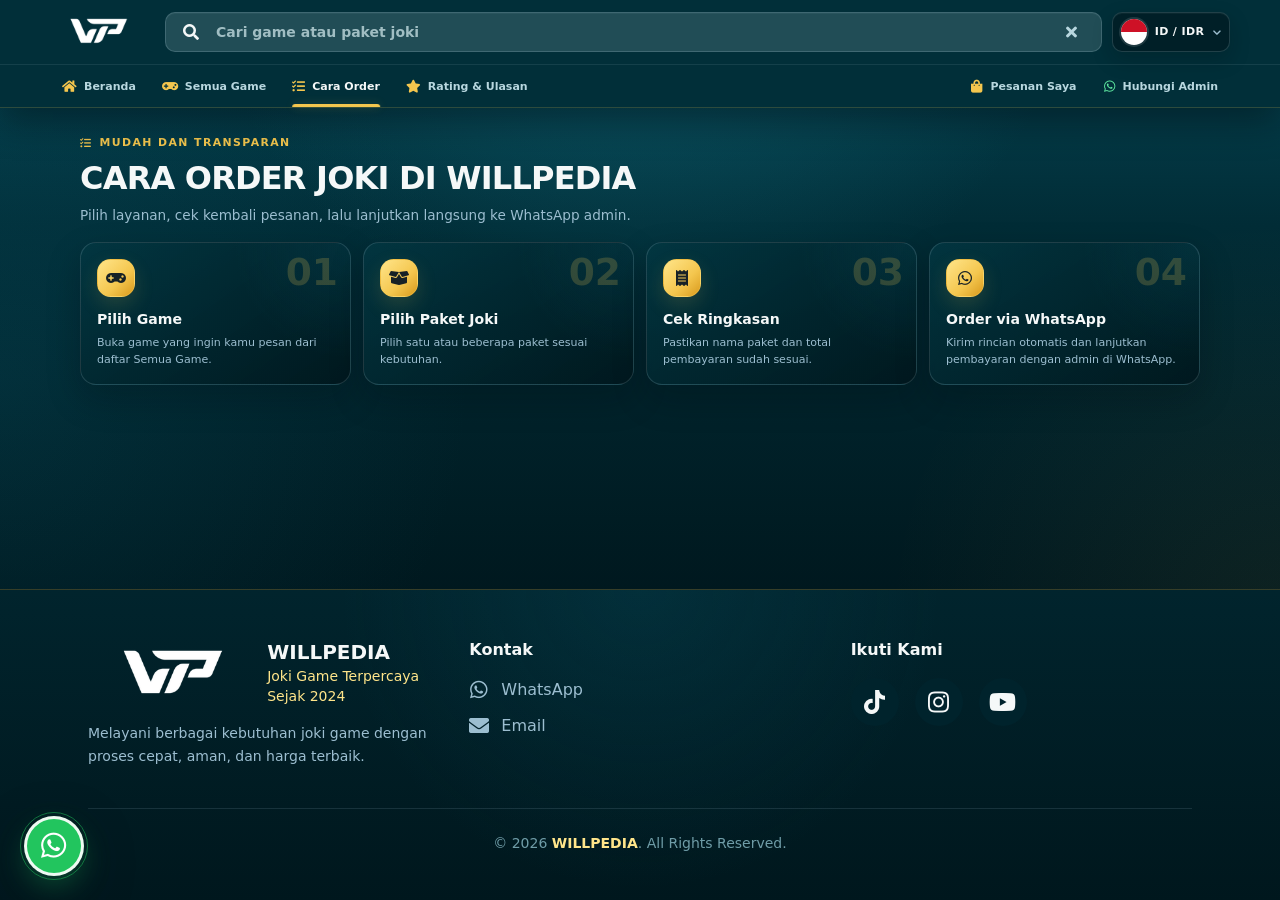
==== commit 4c0ddf40: "Add files via upload" ====
--- a/cara-order/index.html
+++ b/cara-order/index.html
@@ -1,4398 +1,527 @@
 <!DOCTYPE html>
 
 <html lang="id">
-<head>
-<meta charset="utf-8"/>
-<meta content="width=device-width, initial-scale=1.0" name="viewport"/>
-<meta content="#00171d" name="theme-color"/>
-<base href="../"/><title>Cara Order Joki Game di Willpedia</title>
-<meta name="description" content="Pelajari cara memesan layanan joki game di Willpedia, mulai dari memilih game dan paket hingga mengirim pesanan melalui WhatsApp."/>
-<meta name="robots" content="index, follow, max-image-preview:large"/>
-<link rel="canonical" href="https://willpedia.com/cara-order/"/>
-<meta property="og:locale" content="id_ID"/>
-<meta property="og:type" content="website"/>
-<meta property="og:site_name" content="Willpedia"/>
-<meta property="og:title" content="Cara Order Joki Game di Willpedia"/>
-<meta property="og:description" content="Pelajari cara memesan layanan joki game di Willpedia, mulai dari memilih game dan paket hingga mengirim pesanan melalui WhatsApp."/>
-<meta property="og:url" content="https://willpedia.com/cara-order/"/>
-<meta property="og:image" content="https://willpedia.com/banner-desktop.webp"/>
-<meta property="og:image:alt" content="Cara Order Joki Game di Willpedia"/>
-<meta name="twitter:card" content="summary_large_image"/>
-<meta name="twitter:title" content="Cara Order Joki Game di Willpedia"/>
-<meta name="twitter:description" content="Pelajari cara memesan layanan joki game di Willpedia, mulai dari memilih game dan paket hingga mengirim pesanan melalui WhatsApp."/>
-<meta name="twitter:image" content="https://willpedia.com/banner-desktop.webp"/>
-<script type="application/ld+json">
-{
-  "@context": "https://schema.org",
-  "@type": "WebPage",
-  "@id": "https://willpedia.com/cara-order/#webpage",
-  "url": "https://willpedia.com/cara-order/",
-  "name": "Cara Order Joki Game di Willpedia",
-  "description": "Pelajari cara memesan layanan joki game di Willpedia, mulai dari memilih game dan paket hingga mengirim pesanan melalui WhatsApp.",
-  "inLanguage": "id-ID",
-  "isPartOf": {
-    "@type": "WebSite",
-    "@id": "https://willpedia.com/#website",
-    "url": "https://willpedia.com/",
-    "name": "Willpedia"
-  }
-}
-</script>
-<link href="logowill.png" rel="icon" type="image/png"/>
-<link href="logowill.png" rel="shortcut icon"/>
-<link href="logowill.png" rel="apple-touch-icon"/>
-<style id="willpedia-critical-css">@font-face{font-family:"Willpedia Icons Solid";src:url("assets/webfonts/willpedia-icons-solid.woff2") format("woff2");font-style:normal;font-weight:900;font-display:swap}@font-face{font-family:"Willpedia Icons Brands";src:url("assets/webfonts/willpedia-icons-brands.woff2") format("woff2");font-style:normal;font-weight:400;font-display:swap}.fa,.fas,.fa-solid,.far,.fa-regular{font-family:"Willpedia Icons Solid";font-style:normal;font-weight:900;font-variant:normal;line-height:1;text-rendering:auto;display:inline-block;-webkit-font-smoothing:antialiased}.fab,.fa-brands{font-family:"Willpedia Icons Brands";font-style:normal;font-weight:400;font-variant:normal;line-height:1;text-rendering:auto;display:inline-block;-webkit-font-smoothing:antialiased}.fa-spin{animation:willpedia-fa-spin 1s linear infinite}@keyframes willpedia-fa-spin{to{transform:rotate(360deg)}}.fa-arrow-left:before{content:"\f060"}.fa-arrow-right:before{content:"\f061"}.fa-arrow-up:before{content:"\f062"}.fa-arrow-up-right-from-square:before{content:"\f35d"}.fa-bag-shopping:before{content:"\f290"}.fa-bars:before{content:"\f0c9"}.fa-basket-shopping:before{content:"\f291"}.fa-bolt:before{content:"\f0e7"}.fa-box-open:before{content:"\f49e"}.fa-cart-plus:before{content:"\f217"}.fa-check:before{content:"\f00c"}.fa-chevron-down:before{content:"\f078"}.fa-chevron-right:before{content:"\f054"}.fa-chevron-up:before{content:"\f077"}.fa-circle-check:before{content:"\f058"}.fa-comment-dots:before{content:"\f4ad"}.fa-comments:before{content:"\f086"}.fa-envelope:before{content:"\f0e0"}.fa-fire:before{content:"\f06d"}.fa-gamepad:before{content:"\f11b"}.fa-headset:before{content:"\f590"}.fa-house:before{content:"\f015"}.fa-list-check:before{content:"\f0ae"}.fa-magnifying-glass:before{content:"\f002"}.fa-paper-plane:before{content:"\f1d8"}.fa-pen:before{content:"\f304"}.fa-plus:before{content:"\f067"}.fa-receipt:before{content:"\f543"}.fa-rotate-right:before{content:"\f2f9"}.fa-shield-halved:before{content:"\f3ed"}.fa-shopping-cart:before{content:"\f07a"}.fa-sliders:before{content:"\f1de"}.fa-spinner:before{content:"\f110"}.fa-star:before{content:"\f005"}.fa-trash-can:before{content:"\f2ed"}.fa-triangle-exclamation:before{content:"\f071"}.fa-xmark:before{content:"\f00d"}.fa-instagram:before{content:"\f16d"}.fa-tiktok:before{content:"\e07b"}.fa-whatsapp:before{content:"\f232"}.fa-youtube:before{content:"\f167"}
+  <head>
+    <meta charset="utf-8" />
+    <meta content="width=device-width, initial-scale=1.0" name="viewport" />
+    <meta content="#00171d" name="theme-color" />
+    <base href="../" />
+    <title>Cara Order Joki Game di Willpedia</title>
+    <meta
+      name="description"
+      content="Pelajari cara memesan layanan joki game di Willpedia, mulai dari memilih game dan paket hingga mengirim pesanan melalui WhatsApp."
+    />
+    <meta name="robots" content="index, follow, max-image-preview:large" />
+    <link rel="canonical" href="https://willpedia.com/cara-order/" />
+    <meta property="og:locale" content="id_ID" />
+    <meta property="og:type" content="website" />
+    <meta property="og:site_name" content="Willpedia" />
+    <meta property="og:title" content="Cara Order Joki Game di Willpedia" />
+    <meta
+      property="og:description"
+      content="Pelajari cara memesan layanan joki game di Willpedia, mulai dari memilih game dan paket hingga mengirim pesanan melalui WhatsApp."
+    />
+    <meta property="og:url" content="https://willpedia.com/cara-order/" />
+    <meta property="og:image" content="https://willpedia.com/banner-desktop.webp" />
+    <meta property="og:image:alt" content="Cara Order Joki Game di Willpedia" />
+    <meta name="twitter:card" content="summary_large_image" />
+    <meta name="twitter:title" content="Cara Order Joki Game di Willpedia" />
+    <meta
+      name="twitter:description"
+      content="Pelajari cara memesan layanan joki game di Willpedia, mulai dari memilih game dan paket hingga mengirim pesanan melalui WhatsApp."
+    />
+    <meta name="twitter:image" content="https://willpedia.com/banner-desktop.webp" />
+    <script type="application/ld+json">
+      {
+        "@context": "https://schema.org",
+        "@type": "WebPage",
+        "@id": "https://willpedia.com/cara-order/#webpage",
+        "url": "https://willpedia.com/cara-order/",
+        "name": "Cara Order Joki Game di Willpedia",
+        "description": "Pelajari cara memesan layanan joki game di Willpedia, mulai dari memilih game dan paket hingga mengirim pesanan melalui WhatsApp.",
+        "inLanguage": "id-ID",
+        "isPartOf": {
+          "@type": "WebSite",
+          "@id": "https://willpedia.com/#website",
+          "url": "https://willpedia.com/",
+          "name": "Willpedia"
+        }
+      }
+    </script>
+    <link href="logowill.png" rel="icon" type="image/png" />
+    <link href="logowill.png" rel="shortcut icon" />
+    <link href="logowill.png" rel="apple-touch-icon" />
+    <link href="assets/css/willpedia.min.css?v=20260726-cleanup-1" rel="stylesheet" />
 
-/*! tailwindcss v4.3.3 | MIT License | https://tailwindcss.com*/@layer properties{@supports (((-webkit-hyphens:none)) and (not (margin-trim:inline))) or ((-moz-orient:inline) and (not (color:rgb(from red r g b)))){*,:before,:after,::backdrop{--tw-translate-x:0;--tw-translate-y:0;--tw-translate-z:0;--tw-rotate-x:initial;--tw-rotate-y:initial;--tw-rotate-z:initial;--tw-skew-x:initial;--tw-skew-y:initial;--tw-space-y-reverse:0;--tw-border-style:solid;--tw-gradient-position:initial;--tw-gradient-from:#0000;--tw-gradient-via:#0000;--tw-gradient-to:#0000;--tw-gradient-stops:initial;--tw-gradient-via-stops:initial;--tw-gradient-from-position:0%;--tw-gradient-via-position:50%;--tw-gradient-to-position:100%;--tw-leading:initial;--tw-font-weight:initial;--tw-tracking:initial;--tw-shadow:0 0 #0000;--tw-shadow-color:initial;--tw-shadow-alpha:100%;--tw-inset-shadow:0 0 #0000;--tw-inset-shadow-color:initial;--tw-inset-shadow-alpha:100%;--tw-ring-color:initial;--tw-ring-shadow:0 0 #0000;--tw-inset-ring-color:initial;--tw-inset-ring-shadow:0 0 #0000;--tw-ring-inset:initial;--tw-ring-offset-width:0px;--tw-ring-offset-color:#fff;--tw-ring-offset-shadow:0 0 #0000;--tw-duration:initial;--tw-ease:initial;--tw-scale-x:1;--tw-scale-y:1;--tw-scale-z:1;}}}@layer theme{:root,:host{--font-sans:ui-sans-serif, system-ui, sans-serif, "Apple Color Emoji", "Segoe UI Emoji", "Segoe UI Symbol", "Noto Color Emoji";--font-mono:ui-monospace, SFMono-Regular, Menlo, Monaco, Consolas, "Liberation Mono", "Courier New", monospace;--color-yellow-300:oklch(90.5% .182 98.111);--color-yellow-400:oklch(85.2% .199 91.936);--color-green-500:oklch(72.3% .219 149.579);--color-green-600:oklch(62.7% .194 149.214);--color-emerald-200:oklch(90.5% .093 164.15);--color-emerald-500:oklch(69.6% .17 162.48);--color-cyan-300:oklch(86.5% .127 207.078);--color-cyan-400:oklch(78.9% .154 211.53);--color-cyan-500:oklch(71.5% .143 215.221);--color-cyan-600:oklch(60.9% .126 221.723);--color-rose-200:oklch(89.2% .058 10.001);--color-rose-400:oklch(71.2% .194 13.428);--color-rose-500:oklch(64.5% .246 16.439);--color-slate-100:oklch(96.8% .007 247.896);--color-slate-200:oklch(92.9% .013 255.508);--color-slate-300:oklch(86.9% .022 252.894);--color-slate-400:oklch(70.4% .04 256.788);--color-slate-500:oklch(55.4% .046 257.417);--color-slate-600:oklch(44.6% .043 257.281);--color-slate-700:oklch(37.2% .044 257.287);--color-slate-800:oklch(27.9% .041 260.031);--color-slate-900:oklch(20.8% .042 265.755);--color-slate-950:oklch(12.9% .042 264.695);--color-black:#000;--color-white:#fff;--spacing:.25rem;--container-sm:24rem;--container-md:28rem;--container-xl:36rem;--container-6xl:72rem;--text-xs:.75rem;--text-xs--line-height:calc(1 / .75);--text-sm:.875rem;--text-sm--line-height:calc(1.25 / .875);--text-base:1rem;--text-base--line-height:calc(1.5 / 1);--text-lg:1.125rem;--text-lg--line-height:calc(1.75 / 1.125);--text-xl:1.25rem;--text-xl--line-height:calc(1.75 / 1.25);--text-2xl:1.5rem;--text-2xl--line-height:calc(2 / 1.5);--text-3xl:1.875rem;--text-3xl--line-height:calc(2.25 / 1.875);--text-4xl:2.25rem;--text-4xl--line-height:calc(2.5 / 2.25);--text-5xl:3rem;--text-5xl--line-height:1;--font-weight-medium:500;--font-weight-semibold:600;--font-weight-bold:700;--font-weight-extrabold:800;--font-weight-black:900;--tracking-wide:.025em;--leading-snug:1.375;--leading-relaxed:1.625;--radius-md:.375rem;--radius-lg:.5rem;--radius-xl:.75rem;--radius-2xl:1rem;--ease-out:cubic-bezier(0, 0, .2, 1);--default-transition-duration:.15s;--default-transition-timing-function:cubic-bezier(.4, 0, .2, 1);--default-font-family:var(--font-sans);--default-mono-font-family:var(--font-mono);}}@layer base{*,:after,:before,::backdrop{box-sizing:border-box;border:0 solid;margin:0;padding:0;}::file-selector-button{box-sizing:border-box;border:0 solid;margin:0;padding:0;}html,:host{-webkit-text-size-adjust:100%;tab-size:4;line-height:1.5;font-family:var(--default-font-family,ui-sans-serif, system-ui, sans-serif, "Apple Color Emoji", "Segoe UI Emoji", "Segoe UI Symbol", "Noto Color Emoji");font-feature-settings:var(--default-font-feature-settings,normal);font-variation-settings:var(--default-font-variation-settings,normal);-webkit-tap-highlight-color:transparent;}hr{height:0;color:inherit;border-top-width:1px;}abbr:where([title]){-webkit-text-decoration:underline dotted;text-decoration:underline dotted;}h1,h2,h3,h4,h5,h6{font-size:inherit;font-weight:inherit;}a{color:inherit;-webkit-text-decoration:inherit;-webkit-text-decoration:inherit;-webkit-text-decoration:inherit;text-decoration:inherit;}b,strong{font-weight:bolder;}code,kbd,samp,pre{font-family:var(--default-mono-font-family,ui-monospace, SFMono-Regular, Menlo, Monaco, Consolas, "Liberation Mono", "Courier New", monospace);font-feature-settings:var(--default-mono-font-feature-settings,normal);font-variation-settings:var(--default-mono-font-variation-settings,normal);font-size:1em;}small{font-size:80%;}sub,sup{vertical-align:baseline;font-size:75%;line-height:0;position:relative;}sub{bottom:-.25em;}sup{top:-.5em;}table{text-indent:0;border-color:inherit;border-collapse:collapse;}:-moz-focusring{outline:auto;}progress{vertical-align:baseline;}summary{display:list-item;}ol,ul,menu{list-style:none;}img,svg,video,canvas,audio,iframe,embed,object{vertical-align:middle;display:block;}img,video{max-width:100%;height:auto;}button,input,select,optgroup,textarea{font:inherit;font-feature-settings:inherit;font-variation-settings:inherit;letter-spacing:inherit;color:inherit;opacity:1;background-color:#0000;border-radius:0;}::file-selector-button{font:inherit;font-feature-settings:inherit;font-variation-settings:inherit;letter-spacing:inherit;color:inherit;opacity:1;background-color:#0000;border-radius:0;}:where(select:is([multiple],[size])) optgroup{font-weight:bolder;}:where(select:is([multiple],[size])) optgroup option{padding-inline-start:20px;}::file-selector-button{margin-inline-end:4px;}::placeholder{opacity:1;}@supports (not ((-webkit-appearance:-apple-pay-button))) or (contain-intrinsic-size:1px){::placeholder{color:currentColor;}@supports (color:color-mix(in lab, red, red)){::placeholder{color:color-mix(in oklab, currentcolor 50%, transparent);}}}textarea{resize:vertical;}::-webkit-search-decoration{-webkit-appearance:none;}::-webkit-date-and-time-value{min-height:1lh;text-align:inherit;}::-webkit-datetime-edit{display:inline-flex;}::-webkit-datetime-edit-fields-wrapper{padding:0;}::-webkit-datetime-edit{padding-block:0;}::-webkit-datetime-edit-year-field{padding-block:0;}::-webkit-datetime-edit-month-field{padding-block:0;}::-webkit-datetime-edit-day-field{padding-block:0;}::-webkit-datetime-edit-hour-field{padding-block:0;}::-webkit-datetime-edit-minute-field{padding-block:0;}::-webkit-datetime-edit-second-field{padding-block:0;}::-webkit-datetime-edit-millisecond-field{padding-block:0;}::-webkit-datetime-edit-meridiem-field{padding-block:0;}:-moz-ui-invalid{box-shadow:none;}button,input:where([type=button],[type=reset],[type=submit]){appearance:button;}::file-selector-button{appearance:button;}::-webkit-inner-spin-button{height:auto;}::-webkit-outer-spin-button{height:auto;}[hidden]:where(:not([hidden=until-found])){display:none!important;}}@layer components;@layer utilities{.pointer-events-auto{pointer-events:auto;}.pointer-events-none{pointer-events:none;}.sr-only{clip-path:inset(50%);white-space:nowrap;border-width:0;width:1px;height:1px;margin:-1px;padding:0;position:absolute;overflow:hidden;}.absolute{position:absolute;}.fixed{position:fixed;}.relative{position:relative;}.inset-0{inset:0;}.top-0{top:0;}.top-2{top:calc(var(--spacing) * 2);}.top-24{top:calc(var(--spacing) * 24);}.right-0{right:0;}.right-2{right:calc(var(--spacing) * 2);}.right-4{right:calc(var(--spacing) * 4);}.right-6{right:calc(var(--spacing) * 6);}.bottom-0{bottom:0;}.bottom-2{bottom:calc(var(--spacing) * 2);}.bottom-4{bottom:calc(var(--spacing) * 4);}.left-0{left:0;}.left-2{left:calc(var(--spacing) * 2);}.z-10{z-index:10;}.z-50{z-index:50;}.z-\[1\]{z-index:1;}.z-\[70\]{z-index:70;}.order-1{order:1;}.order-2{order:2;}.col-span-full{grid-column:1/-1;}.container{width:100%;}@media (min-width:40rem){.container{max-width:40rem;}}@media (min-width:48rem){.container{max-width:48rem;}}@media (min-width:64rem){.container{max-width:64rem;}}@media (min-width:80rem){.container{max-width:80rem;}}@media (min-width:96rem){.container{max-width:96rem;}}.mx-auto{margin-inline:auto;}.mt-0\.5{margin-top:calc(var(--spacing) * .5);}.mt-1{margin-top:var(--spacing);}.mt-1\.5{margin-top:calc(var(--spacing) * 1.5);}.mt-2{margin-top:calc(var(--spacing) * 2);}.mt-3{margin-top:calc(var(--spacing) * 3);}.mt-4{margin-top:calc(var(--spacing) * 4);}.mt-5{margin-top:calc(var(--spacing) * 5);}.mt-10{margin-top:calc(var(--spacing) * 10);}.mt-20{margin-top:calc(var(--spacing) * 20);}.mr-1{margin-right:var(--spacing);}.mr-1\.5{margin-right:calc(var(--spacing) * 1.5);}.mr-2{margin-right:calc(var(--spacing) * 2);}.mb-1{margin-bottom:var(--spacing);}.mb-1\.5{margin-bottom:calc(var(--spacing) * 1.5);}.mb-2{margin-bottom:calc(var(--spacing) * 2);}.mb-2\.5{margin-bottom:calc(var(--spacing) * 2.5);}.mb-3{margin-bottom:calc(var(--spacing) * 3);}.mb-4{margin-bottom:calc(var(--spacing) * 4);}.mb-5{margin-bottom:calc(var(--spacing) * 5);}.mb-6{margin-bottom:calc(var(--spacing) * 6);}.mb-20{margin-bottom:calc(var(--spacing) * 20);}.ml-auto{margin-left:auto;}.line-clamp-2{-webkit-line-clamp:2;-webkit-box-orient:vertical;display:-webkit-box;overflow:hidden;}.block{display:block;}.flex{display:flex;}.grid{display:grid;}.hidden{display:none;}.h-8{height:calc(var(--spacing) * 8);}.h-9{height:calc(var(--spacing) * 9);}.h-12{height:calc(var(--spacing) * 12);}.h-16{height:calc(var(--spacing) * 16);}.h-32{height:calc(var(--spacing) * 32);}.h-\[430px\]{height:430px;}.h-full{height:100%;}.max-h-\[85vh\]{max-height:85vh;}.min-h-0{min-height:0;}.min-h-\[42px\]{min-height:42px;}.min-h-\[150px\]{min-height:150px;}.min-h-screen{min-height:100vh;}.w-8{width:calc(var(--spacing) * 8);}.w-9{width:calc(var(--spacing) * 9);}.w-12{width:calc(var(--spacing) * 12);}.w-auto{width:auto;}.w-full{width:100%;}.max-w-6xl{max-width:var(--container-6xl);}.max-w-\[220px\]{max-width:220px;}.max-w-md{max-width:var(--container-md);}.max-w-sm{max-width:var(--container-sm);}.max-w-xl{max-width:var(--container-xl);}.min-w-0{min-width:0;}.min-w-\[200px\]{min-width:200px;}.flex-1{flex:1;}.flex-none{flex:none;}.flex-shrink-0,.shrink-0{flex-shrink:0;}.translate-x-full{--tw-translate-x:100%;translate:var(--tw-translate-x) var(--tw-translate-y);}.transform{transform:var(--tw-rotate-x,) var(--tw-rotate-y,) var(--tw-rotate-z,) var(--tw-skew-x,) var(--tw-skew-y,);}.cursor-pointer{cursor:pointer;}.resize{resize:both;}.resize-none{resize:none;}.scroll-mt-28{scroll-margin-top:calc(var(--spacing) * 28);}.grid-cols-1{grid-template-columns:repeat(1,minmax(0,1fr));}.grid-cols-2{grid-template-columns:repeat(2,minmax(0,1fr));}.grid-cols-3{grid-template-columns:repeat(3,minmax(0,1fr));}.flex-col{flex-direction:column;}.flex-nowrap{flex-wrap:nowrap;}.flex-wrap{flex-wrap:wrap;}.items-center{align-items:center;}.items-end{align-items:flex-end;}.items-start{align-items:flex-start;}.justify-between{justify-content:space-between;}.justify-center{justify-content:center;}.gap-1{gap:var(--spacing);}.gap-1\.5{gap:calc(var(--spacing) * 1.5);}.gap-2{gap:calc(var(--spacing) * 2);}.gap-3{gap:calc(var(--spacing) * 3);}.gap-4{gap:calc(var(--spacing) * 4);}.gap-5{gap:calc(var(--spacing) * 5);}.gap-10{gap:calc(var(--spacing) * 10);}:where(.space-y-3>:not(:last-child)){--tw-space-y-reverse:0;margin-block-start:calc(calc(var(--spacing) * 3) * var(--tw-space-y-reverse));margin-block-end:calc(calc(var(--spacing) * 3) * calc(1 - var(--tw-space-y-reverse)));}:where(.space-y-4>:not(:last-child)){--tw-space-y-reverse:0;margin-block-start:calc(calc(var(--spacing) * 4) * var(--tw-space-y-reverse));margin-block-end:calc(calc(var(--spacing) * 4) * calc(1 - var(--tw-space-y-reverse)));}.gap-x-3{column-gap:calc(var(--spacing) * 3);}.gap-y-1{row-gap:var(--spacing);}.truncate{text-overflow:ellipsis;white-space:nowrap;overflow:hidden;}.overflow-hidden{overflow:hidden;}.overflow-x-hidden{overflow-x:hidden;}.overflow-y-auto{overflow-y:auto;}.rounded-2xl{border-radius:var(--radius-2xl);}.rounded-full{border-radius:3.40282e38px;}.rounded-lg{border-radius:var(--radius-lg);}.rounded-md{border-radius:var(--radius-md);}.rounded-xl{border-radius:var(--radius-xl);}.border{border-style:var(--tw-border-style);border-width:1px;}.border-t{border-top-style:var(--tw-border-style);border-top-width:1px;}.border-b{border-bottom-style:var(--tw-border-style);border-bottom-width:1px;}.border-dashed{--tw-border-style:dashed;border-style:dashed;}.border-cyan-500\/30{border-color:#00b7d74d;}@supports (color:color-mix(in lab, red, red)){.border-cyan-500\/30{border-color:color-mix(in oklab, var(--color-cyan-500) 30%, transparent);}}.border-emerald-500\/30{border-color:#00bb7f4d;}@supports (color:color-mix(in lab, red, red)){.border-emerald-500\/30{border-color:color-mix(in oklab, var(--color-emerald-500) 30%, transparent);}}.border-rose-500\/20{border-color:#ff235733;}@supports (color:color-mix(in lab, red, red)){.border-rose-500\/20{border-color:color-mix(in oklab, var(--color-rose-500) 20%, transparent);}}.border-rose-500\/25{border-color:#ff235740;}@supports (color:color-mix(in lab, red, red)){.border-rose-500\/25{border-color:color-mix(in oklab, var(--color-rose-500) 25%, transparent);}}.border-rose-500\/30{border-color:#ff23574d;}@supports (color:color-mix(in lab, red, red)){.border-rose-500\/30{border-color:color-mix(in oklab, var(--color-rose-500) 30%, transparent);}}.border-slate-700{border-color:var(--color-slate-700);}.border-slate-800{border-color:var(--color-slate-800);}.border-slate-800\/50{border-color:#1d293d80;}@supports (color:color-mix(in lab, red, red)){.border-slate-800\/50{border-color:color-mix(in oklab, var(--color-slate-800) 50%, transparent);}}.border-slate-800\/60{border-color:#1d293d99;}@supports (color:color-mix(in lab, red, red)){.border-slate-800\/60{border-color:color-mix(in oklab, var(--color-slate-800) 60%, transparent);}}.border-white\/10{border-color:#ffffff1a;}@supports (color:color-mix(in lab, red, red)){.border-white\/10{border-color:color-mix(in oklab, var(--color-white) 10%, transparent);}}.bg-cyan-500{background-color:var(--color-cyan-500);}.bg-cyan-500\/20{background-color:#00b7d733;}@supports (color:color-mix(in lab, red, red)){.bg-cyan-500\/20{background-color:color-mix(in oklab, var(--color-cyan-500) 20%, transparent);}}.bg-emerald-500\/10{background-color:#00bb7f1a;}@supports (color:color-mix(in lab, red, red)){.bg-emerald-500\/10{background-color:color-mix(in oklab, var(--color-emerald-500) 10%, transparent);}}.bg-green-500{background-color:var(--color-green-500);}.bg-rose-500{background-color:var(--color-rose-500);}.bg-rose-500\/5{background-color:#ff23570d;}@supports (color:color-mix(in lab, red, red)){.bg-rose-500\/5{background-color:color-mix(in oklab, var(--color-rose-500) 5%, transparent);}}.bg-rose-500\/10{background-color:#ff23571a;}@supports (color:color-mix(in lab, red, red)){.bg-rose-500\/10{background-color:color-mix(in oklab, var(--color-rose-500) 10%, transparent);}}.bg-slate-800{background-color:var(--color-slate-800);}.bg-slate-800\/70{background-color:#1d293db3;}@supports (color:color-mix(in lab, red, red)){.bg-slate-800\/70{background-color:color-mix(in oklab, var(--color-slate-800) 70%, transparent);}}.bg-slate-900{background-color:var(--color-slate-900);}.bg-slate-900\/45{background-color:#0f172b73;}@supports (color:color-mix(in lab, red, red)){.bg-slate-900\/45{background-color:color-mix(in oklab, var(--color-slate-900) 45%, transparent);}}.bg-slate-900\/50{background-color:#0f172b80;}@supports (color:color-mix(in lab, red, red)){.bg-slate-900\/50{background-color:color-mix(in oklab, var(--color-slate-900) 50%, transparent);}}.bg-slate-900\/60{background-color:#0f172b99;}@supports (color:color-mix(in lab, red, red)){.bg-slate-900\/60{background-color:color-mix(in oklab, var(--color-slate-900) 60%, transparent);}}.bg-slate-900\/70{background-color:#0f172bb3;}@supports (color:color-mix(in lab, red, red)){.bg-slate-900\/70{background-color:color-mix(in oklab, var(--color-slate-900) 70%, transparent);}}.bg-slate-900\/90{background-color:#0f172be6;}@supports (color:color-mix(in lab, red, red)){.bg-slate-900\/90{background-color:color-mix(in oklab, var(--color-slate-900) 90%, transparent);}}.bg-slate-950{background-color:var(--color-slate-950);}.bg-slate-950\/35{background-color:#02061859;}@supports (color:color-mix(in lab, red, red)){.bg-slate-950\/35{background-color:color-mix(in oklab, var(--color-slate-950) 35%, transparent);}}.bg-slate-950\/40{background-color:#02061866;}@supports (color:color-mix(in lab, red, red)){.bg-slate-950\/40{background-color:color-mix(in oklab, var(--color-slate-950) 40%, transparent);}}.bg-slate-950\/55{background-color:#0206188c;}@supports (color:color-mix(in lab, red, red)){.bg-slate-950\/55{background-color:color-mix(in oklab, var(--color-slate-950) 55%, transparent);}}.bg-slate-950\/60{background-color:#02061899;}@supports (color:color-mix(in lab, red, red)){.bg-slate-950\/60{background-color:color-mix(in oklab, var(--color-slate-950) 60%, transparent);}}.bg-slate-950\/85{background-color:#020618d9;}@supports (color:color-mix(in lab, red, red)){.bg-slate-950\/85{background-color:color-mix(in oklab, var(--color-slate-950) 85%, transparent);}}.bg-slate-950\/90{background-color:#020618e6;}@supports (color:color-mix(in lab, red, red)){.bg-slate-950\/90{background-color:color-mix(in oklab, var(--color-slate-950) 90%, transparent);}}.bg-slate-950\/95{background-color:#020618f2;}@supports (color:color-mix(in lab, red, red)){.bg-slate-950\/95{background-color:color-mix(in oklab, var(--color-slate-950) 95%, transparent);}}.bg-white{background-color:var(--color-white);}.bg-white\/5{background-color:#ffffff0d;}@supports (color:color-mix(in lab, red, red)){.bg-white\/5{background-color:color-mix(in oklab, var(--color-white) 5%, transparent);}}.bg-gradient-to-b{--tw-gradient-position:to bottom in oklab;background-image:linear-gradient(var(--tw-gradient-stops));}.bg-gradient-to-t{--tw-gradient-position:to top in oklab;background-image:linear-gradient(var(--tw-gradient-stops));}.from-slate-900{--tw-gradient-from:var(--color-slate-900);--tw-gradient-stops:var(--tw-gradient-via-stops,var(--tw-gradient-position), var(--tw-gradient-from) var(--tw-gradient-from-position), var(--tw-gradient-to) var(--tw-gradient-to-position));}.from-slate-950\/25{--tw-gradient-from:#02061840;}@supports (color:color-mix(in lab, red, red)){.from-slate-950\/25{--tw-gradient-from:color-mix(in oklab, var(--color-slate-950) 25%, transparent);}}.from-slate-950\/25{--tw-gradient-stops:var(--tw-gradient-via-stops,var(--tw-gradient-position), var(--tw-gradient-from) var(--tw-gradient-from-position), var(--tw-gradient-to) var(--tw-gradient-to-position));}.via-slate-900\/45{--tw-gradient-via:#0f172b73;}@supports (color:color-mix(in lab, red, red)){.via-slate-900\/45{--tw-gradient-via:color-mix(in oklab, var(--color-slate-900) 45%, transparent);}}.via-slate-900\/45{--tw-gradient-via-stops:var(--tw-gradient-position), var(--tw-gradient-from) var(--tw-gradient-from-position), var(--tw-gradient-via) var(--tw-gradient-via-position), var(--tw-gradient-to) var(--tw-gradient-to-position);--tw-gradient-stops:var(--tw-gradient-via-stops);}.to-slate-900{--tw-gradient-to:var(--color-slate-900);--tw-gradient-stops:var(--tw-gradient-via-stops,var(--tw-gradient-position), var(--tw-gradient-from) var(--tw-gradient-from-position), var(--tw-gradient-to) var(--tw-gradient-to-position));}.to-transparent{--tw-gradient-to:transparent;--tw-gradient-stops:var(--tw-gradient-via-stops,var(--tw-gradient-position), var(--tw-gradient-from) var(--tw-gradient-from-position), var(--tw-gradient-to) var(--tw-gradient-to-position));}.object-contain{object-fit:contain;}.object-cover{object-fit:cover;}.object-\[center_20\%\]{object-position:center 20%;}.p-1{padding:var(--spacing);}.p-2{padding:calc(var(--spacing) * 2);}.p-3{padding:calc(var(--spacing) * 3);}.p-3\.5{padding:calc(var(--spacing) * 3.5);}.p-4{padding:calc(var(--spacing) * 4);}.px-2{padding-inline:calc(var(--spacing) * 2);}.px-2\.5{padding-inline:calc(var(--spacing) * 2.5);}.px-3{padding-inline:calc(var(--spacing) * 3);}.px-4{padding-inline:calc(var(--spacing) * 4);}.px-5{padding-inline:calc(var(--spacing) * 5);}.px-6{padding-inline:calc(var(--spacing) * 6);}.py-0\.5{padding-block:calc(var(--spacing) * .5);}.py-1{padding-block:var(--spacing);}.py-1\.5{padding-block:calc(var(--spacing) * 1.5);}.py-2{padding-block:calc(var(--spacing) * 2);}.py-2\.5{padding-block:calc(var(--spacing) * 2.5);}.py-3{padding-block:calc(var(--spacing) * 3);}.py-4{padding-block:calc(var(--spacing) * 4);}.py-6{padding-block:calc(var(--spacing) * 6);}.py-8{padding-block:calc(var(--spacing) * 8);}.py-10{padding-block:calc(var(--spacing) * 10);}.py-12{padding-block:calc(var(--spacing) * 12);}.pt-2{padding-top:calc(var(--spacing) * 2);}.pt-4{padding-top:calc(var(--spacing) * 4);}.pt-6{padding-top:calc(var(--spacing) * 6);}.pt-32{padding-top:calc(var(--spacing) * 32);}.pr-4{padding-right:calc(var(--spacing) * 4);}.pb-3{padding-bottom:calc(var(--spacing) * 3);}.pb-7{padding-bottom:calc(var(--spacing) * 7);}.text-center{text-align:center;}.text-2xl{font-size:var(--text-2xl);line-height:var(--tw-leading,var(--text-2xl--line-height));}.text-3xl{font-size:var(--text-3xl);line-height:var(--tw-leading,var(--text-3xl--line-height));}.text-4xl{font-size:var(--text-4xl);line-height:var(--tw-leading,var(--text-4xl--line-height));}.text-base{font-size:var(--text-base);line-height:var(--tw-leading,var(--text-base--line-height));}.text-lg{font-size:var(--text-lg);line-height:var(--tw-leading,var(--text-lg--line-height));}.text-sm{font-size:var(--text-sm);line-height:var(--tw-leading,var(--text-sm--line-height));}.text-xl{font-size:var(--text-xl);line-height:var(--tw-leading,var(--text-xl--line-height));}.text-xs{font-size:var(--text-xs);line-height:var(--tw-leading,var(--text-xs--line-height));}.text-\[10px\]{font-size:10px;}.text-\[11px\]{font-size:11px;}.leading-\[1\.12\]{--tw-leading:1.12;line-height:1.12;}.leading-relaxed{--tw-leading:var(--leading-relaxed);line-height:var(--leading-relaxed);}.leading-snug{--tw-leading:var(--leading-snug);line-height:var(--leading-snug);}.font-black{--tw-font-weight:var(--font-weight-black);font-weight:var(--font-weight-black);}.font-bold{--tw-font-weight:var(--font-weight-bold);font-weight:var(--font-weight-bold);}.font-extrabold{--tw-font-weight:var(--font-weight-extrabold);font-weight:var(--font-weight-extrabold);}.font-medium{--tw-font-weight:var(--font-weight-medium);font-weight:var(--font-weight-medium);}.font-semibold{--tw-font-weight:var(--font-weight-semibold);font-weight:var(--font-weight-semibold);}.tracking-\[\.16em\]{--tw-tracking:.16em;letter-spacing:.16em;}.tracking-wide{--tw-tracking:var(--tracking-wide);letter-spacing:var(--tracking-wide);}.break-words{overflow-wrap:break-word;}.text-cyan-400{color:var(--color-cyan-400);}.text-cyan-500{color:var(--color-cyan-500);}.text-cyan-500\/70{color:#00b7d7b3;}@supports (color:color-mix(in lab, red, red)){.text-cyan-500\/70{color:color-mix(in oklab, var(--color-cyan-500) 70%, transparent);}}.text-emerald-200{color:var(--color-emerald-200);}.text-green-600{color:var(--color-green-600);}.text-rose-200{color:var(--color-rose-200);}.text-rose-400{color:var(--color-rose-400);}.text-slate-100{color:var(--color-slate-100);}.text-slate-200{color:var(--color-slate-200);}.text-slate-300{color:var(--color-slate-300);}.text-slate-400{color:var(--color-slate-400);}.text-slate-500{color:var(--color-slate-500);}.text-slate-600{color:var(--color-slate-600);}.text-slate-700{color:var(--color-slate-700);}.text-slate-950{color:var(--color-slate-950);}.text-white{color:var(--color-white);}.text-yellow-400{color:var(--color-yellow-400);}.uppercase{text-transform:uppercase;}.line-through{text-decoration-line:line-through;}.opacity-0{opacity:0;}.shadow{--tw-shadow:0 1px 3px 0 var(--tw-shadow-color,#0000001a), 0 1px 2px -1px var(--tw-shadow-color,#0000001a);box-shadow:var(--tw-inset-shadow), var(--tw-inset-ring-shadow), var(--tw-ring-offset-shadow), var(--tw-ring-shadow), var(--tw-shadow);}.shadow-2xl{--tw-shadow:0 25px 50px -12px var(--tw-shadow-color,#00000040);box-shadow:var(--tw-inset-shadow), var(--tw-inset-ring-shadow), var(--tw-ring-offset-shadow), var(--tw-ring-shadow), var(--tw-shadow);}.shadow-lg{--tw-shadow:0 10px 15px -3px var(--tw-shadow-color,#0000001a), 0 4px 6px -4px var(--tw-shadow-color,#0000001a);box-shadow:var(--tw-inset-shadow), var(--tw-inset-ring-shadow), var(--tw-ring-offset-shadow), var(--tw-ring-shadow), var(--tw-shadow);}.shadow-sm{--tw-shadow:0 1px 3px 0 var(--tw-shadow-color,#0000001a), 0 1px 2px -1px var(--tw-shadow-color,#0000001a);box-shadow:var(--tw-inset-shadow), var(--tw-inset-ring-shadow), var(--tw-ring-offset-shadow), var(--tw-ring-shadow), var(--tw-shadow);}.shadow-xl{--tw-shadow:0 20px 25px -5px var(--tw-shadow-color,#0000001a), 0 8px 10px -6px var(--tw-shadow-color,#0000001a);box-shadow:var(--tw-inset-shadow), var(--tw-inset-ring-shadow), var(--tw-ring-offset-shadow), var(--tw-ring-shadow), var(--tw-shadow);}.shadow-black\/20{--tw-shadow-color:#0003;}@supports (color:color-mix(in lab, red, red)){.shadow-black\/20{--tw-shadow-color:color-mix(in oklab, color-mix(in oklab, var(--color-black) 20%, transparent) var(--tw-shadow-alpha), transparent);}}.transition{transition-property:color,background-color,border-color,outline-color,text-decoration-color,fill,stroke,--tw-gradient-from,--tw-gradient-via,--tw-gradient-to,opacity,box-shadow,transform,translate,scale,rotate,filter,-webkit-backdrop-filter,backdrop-filter,display,content-visibility,overlay,pointer-events;transition-timing-function:var(--tw-ease,var(--default-transition-timing-function));transition-duration:var(--tw-duration,var(--default-transition-duration));}.transition-all{transition-property:all;transition-timing-function:var(--tw-ease,var(--default-transition-timing-function));transition-duration:var(--tw-duration,var(--default-transition-duration));}.transition-colors{transition-property:color,background-color,border-color,outline-color,text-decoration-color,fill,stroke,--tw-gradient-from,--tw-gradient-via,--tw-gradient-to;transition-timing-function:var(--tw-ease,var(--default-transition-timing-function));transition-duration:var(--tw-duration,var(--default-transition-duration));}.duration-200{--tw-duration:.2s;transition-duration:.2s;}.duration-300{--tw-duration:.3s;transition-duration:.3s;}.ease-out{--tw-ease:var(--ease-out);transition-timing-function:var(--ease-out);}.select-none{-webkit-user-select:none;user-select:none;}@media (hover:hover){.hover\:scale-105:hover{--tw-scale-x:105%;--tw-scale-y:105%;--tw-scale-z:105%;scale:var(--tw-scale-x) var(--tw-scale-y);}.hover\:border-cyan-500\/50:hover{border-color:#00b7d780;}@supports (color:color-mix(in lab, red, red)){.hover\:border-cyan-500\/50:hover{border-color:color-mix(in oklab, var(--color-cyan-500) 50%, transparent);}}.hover\:border-slate-700:hover{border-color:var(--color-slate-700);}.hover\:border-yellow-400\/50:hover{border-color:#fac80080;}@supports (color:color-mix(in lab, red, red)){.hover\:border-yellow-400\/50:hover{border-color:color-mix(in oklab, var(--color-yellow-400) 50%, transparent);}}.hover\:bg-cyan-400:hover{background-color:var(--color-cyan-400);}.hover\:bg-cyan-500:hover{background-color:var(--color-cyan-500);}.hover\:bg-cyan-600:hover{background-color:var(--color-cyan-600);}.hover\:bg-green-600:hover{background-color:var(--color-green-600);}.hover\:bg-slate-700:hover{background-color:var(--color-slate-700);}.hover\:bg-slate-800:hover{background-color:var(--color-slate-800);}.hover\:bg-slate-800\/30:hover{background-color:#1d293d4d;}@supports (color:color-mix(in lab, red, red)){.hover\:bg-slate-800\/30:hover{background-color:color-mix(in oklab, var(--color-slate-800) 30%, transparent);}}.hover\:bg-slate-900:hover{background-color:var(--color-slate-900);}.hover\:text-cyan-300:hover{color:var(--color-cyan-300);}.hover\:text-cyan-400:hover{color:var(--color-cyan-400);}.hover\:text-rose-400:hover{color:var(--color-rose-400);}.hover\:text-rose-500:hover{color:var(--color-rose-500);}.hover\:text-slate-950:hover{color:var(--color-slate-950);}.hover\:text-white:hover{color:var(--color-white);}.hover\:text-yellow-300:hover{color:var(--color-yellow-300);}}.active\:scale-\[\.98\]:active{scale:.98;}.disabled\:cursor-not-allowed:disabled{cursor:not-allowed;}.disabled\:opacity-60:disabled{opacity:.6;}@media (min-width:40rem){.sm\:h-10{height:calc(var(--spacing) * 10);}.sm\:h-\[450px\]{height:450px;}.sm\:w-10{width:calc(var(--spacing) * 10);}.sm\:max-w-\[320px\]{max-width:320px;}.sm\:gap-2{gap:calc(var(--spacing) * 2);}.sm\:object-\[center_18\%\]{object-position:center 18%;}.sm\:px-3{padding-inline:calc(var(--spacing) * 3);}.sm\:py-3{padding-block:calc(var(--spacing) * 3);}.sm\:pt-32{padding-top:calc(var(--spacing) * 32);}.sm\:text-4xl{font-size:var(--text-4xl);line-height:var(--tw-leading,var(--text-4xl--line-height));}.sm\:text-base{font-size:var(--text-base);line-height:var(--tw-leading,var(--text-base--line-height));}.sm\:text-xl{font-size:var(--text-xl);line-height:var(--tw-leading,var(--text-xl--line-height));}.sm\:text-xs{font-size:var(--text-xs);line-height:var(--tw-leading,var(--text-xs--line-height));}}@media (min-width:48rem){.md\:right-6{right:calc(var(--spacing) * 6);}.md\:bottom-6{bottom:calc(var(--spacing) * 6);}.md\:h-14{height:calc(var(--spacing) * 14);}.md\:h-16{height:calc(var(--spacing) * 16);}.md\:h-20{height:calc(var(--spacing) * 20);}.md\:h-40{height:calc(var(--spacing) * 40);}.md\:h-\[480px\]{height:480px;}.md\:w-14{width:calc(var(--spacing) * 14);}.md\:w-\[480px\]{width:480px;}.md\:flex-none{flex:none;}.md\:grid-cols-3{grid-template-columns:repeat(3,minmax(0,1fr));}.md\:grid-cols-\[330px_minmax\(0\,1fr\)\]{grid-template-columns:330px minmax(0,1fr);}.md\:gap-2{gap:calc(var(--spacing) * 2);}.md\:gap-4{gap:calc(var(--spacing) * 4);}.md\:gap-7{gap:calc(var(--spacing) * 7);}.md\:rounded-2xl{border-radius:var(--radius-2xl);}.md\:border-r{border-right-style:var(--tw-border-style);border-right-width:1px;}.md\:border-b-0{border-bottom-style:var(--tw-border-style);border-bottom-width:0;}.md\:object-\[center_20\%\]{object-position:center 20%;}.md\:p-4{padding:calc(var(--spacing) * 4);}.md\:p-5{padding:calc(var(--spacing) * 5);}.md\:p-6{padding:calc(var(--spacing) * 6);}.md\:px-4{padding-inline:calc(var(--spacing) * 4);}.md\:px-5{padding-inline:calc(var(--spacing) * 5);}.md\:px-6{padding-inline:calc(var(--spacing) * 6);}.md\:py-4{padding-block:calc(var(--spacing) * 4);}.md\:pt-24{padding-top:calc(var(--spacing) * 24);}.md\:pb-10{padding-bottom:calc(var(--spacing) * 10);}.md\:text-2xl{font-size:var(--text-2xl);line-height:var(--tw-leading,var(--text-2xl--line-height));}.md\:text-5xl{font-size:var(--text-5xl);line-height:var(--tw-leading,var(--text-5xl--line-height));}.md\:text-base{font-size:var(--text-base);line-height:var(--tw-leading,var(--text-base--line-height));}.md\:text-lg{font-size:var(--text-lg);line-height:var(--tw-leading,var(--text-lg--line-height));}.md\:text-sm{font-size:var(--text-sm);line-height:var(--tw-leading,var(--text-sm--line-height));}.md\:text-xl{font-size:var(--text-xl);line-height:var(--tw-leading,var(--text-xl--line-height));}.md\:text-xs{font-size:var(--text-xs);line-height:var(--tw-leading,var(--text-xs--line-height));}}@media (min-width:64rem){.lg\:h-\[500px\]{height:500px;}.lg\:w-\[560px\]{width:560px;}.lg\:max-w-\[430px\]{max-width:430px;}.lg\:grid-cols-4{grid-template-columns:repeat(4,minmax(0,1fr));}.lg\:flex-row{flex-direction:row;}.lg\:justify-between{justify-content:space-between;}.lg\:text-left{text-align:left;}}@media (min-width:80rem){.xl\:w-\[640px\]{width:640px;}}}html,body{font-synthesis:none;text-rendering:optimizelegibility;-webkit-font-smoothing:antialiased;-moz-osx-font-smoothing:grayscale;width:100%;max-width:100%;font-family:Plus Jakarta Sans,system-ui,-apple-system,BlinkMacSystemFont,Segoe UI,sans-serif;overflow-x:hidden;}*{box-sizing:border-box;}.gradient-bg{background-color:#0b1120;background-image:linear-gradient(#0b1120 0%,#111827 48%,#0b1120 100%);}img{max-width:100%;display:block;}.scrollbar-hide{-ms-overflow-style:none;scrollbar-width:none;}.scrollbar-hide::-webkit-scrollbar{display:none;}#pricelist{width:100%;min-width:0;}.game-tabs-scroll{-webkit-overflow-scrolling:touch;overscroll-behavior-x:contain;touch-action:pan-y pinch-zoom;scrollbar-width:none;cursor:grab;-webkit-user-select:none;user-select:none;width:100%;min-width:0;max-width:100%;display:block;position:relative;overflow-y:hidden;overflow-x:scroll!important;}.game-tabs-scroll.dragging{cursor:grabbing;}.game-tabs-scroll::-webkit-scrollbar{display:none;}.game-tabs-track{flex-wrap:nowrap;width:max-content;min-width:max-content;padding-right:1rem;display:inline-flex;}.game-tabs-track>button{white-space:nowrap;touch-action:manipulation;flex:none;}.game-tabs-wrapper{width:100%;min-width:0;position:relative;}.game-tabs-arrow{z-index:10;color:#67e8f9;opacity:0;visibility:hidden;pointer-events:none;cursor:pointer;background:#0f172ae6;border:1px solid #ffffff1f;border-radius:9999px;justify-content:center;align-items:center;width:2.25rem;height:2.25rem;transition:opacity .2s,transform .2s,visibility .2s,background .2s;display:flex;position:absolute;top:calc(50% - .375rem);transform:translateY(-50%)scale(.9);box-shadow:0 6px 18px #02061761;}.game-tabs-arrow:hover,.game-tabs-arrow:active{color:#fff;background:#0891b2f2;}.game-tabs-arrow.is-visible{opacity:1;visibility:visible;pointer-events:auto;transform:translateY(-50%)scale(1);}.game-tabs-arrow-left{left:.15rem;}.game-tabs-arrow-right{right:.15rem;}.game-tabs-arrow:before{content:"";pointer-events:none;z-index:-1;width:2.4rem;height:3.2rem;position:absolute;top:50%;transform:translateY(-50%);}.game-tabs-arrow-left:before{background:linear-gradient(90deg,#0f172afa,#0f172a00);left:-.2rem;}.game-tabs-arrow-right:before{background:linear-gradient(270deg,#0f172afa,#0f172a00);right:-.2rem;}@media (max-width:767px){.game-tabs-track{padding-right:3.25rem;}}@media (min-width:768px){.game-tabs-arrow{display:none!important;}}.product-card{content-visibility:auto;contain-intrinsic-size:360px 470px;opacity:0;transform-origin:50%;transition:opacity .5s,transform .35s cubic-bezier(.2,.8,.2,1),border-color .25s,box-shadow .35s;position:relative;transform:translateY(28px);}.product-card.show{opacity:1;transform:translateY(0)scale(1);}.product-card.show:hover{z-index:20;border-color:#22d3ee9e;transform:translateY(-8px)scale(1.04);box-shadow:0 20px 45px #0206178c;}.product-image{transition:transform .45s cubic-bezier(.2,.8,.2,1),filter .45s;}.product-card.show:hover .product-image{filter:saturate(1.08)contrast(1.03);transform:scale(1.1);}.product-card.show:hover .product-title{color:#fff;}@media (hover:none){.product-card.show:hover{box-shadow:none;transform:translateY(0)scale(1);}.product-card.show:hover .product-image{filter:none;transform:none;}}@media (prefers-reduced-motion:reduce){.product-card,.product-image{transition:none!important;}}.joki-filter-panel{background:#0f172ab8;border:1px solid #94a3b829;border-radius:1.25rem;position:relative;box-shadow:0 18px 50px #0206173d;}.joki-filter-panel:before{content:"";pointer-events:none;border-radius:inherit;background:linear-gradient(135deg,#22d3ee0f,#0000 38%);position:absolute;inset:0;}.joki-search-field{background:#0b1220;border:1px solid #64748b73;border-radius:.9rem;align-items:center;width:100%;min-height:3rem;padding-left:2.75rem;transition:border-color .2s,box-shadow .2s,background .2s;display:flex;position:relative;}.joki-search-field:focus-within{background:#0d1628;border-color:#22d3eeb8;box-shadow:0 0 0 4px #22d3ee1a;}.joki-search-icon{color:#64748b;pointer-events:none;position:absolute;left:1rem;}.joki-search-input{color:#f8fafc;background:0 0;border:0;outline:0;width:100%;min-width:0;padding:.8rem .5rem;font-size:.84rem;font-weight:500;}.joki-search-input::placeholder{color:#64748b;}.joki-search-clear{color:#94a3b8;cursor:pointer;border-radius:.7rem;flex:0 0 2.2rem;justify-content:center;align-items:center;width:2.2rem;height:2.2rem;margin-right:.25rem;transition:color .2s,background .2s;display:flex;}.joki-search-clear:hover{color:#f8fafc;background:#334155b8;}.joki-search-button{color:#082f49;cursor:pointer;background:#22d3ee;border-radius:.9rem;justify-content:center;align-items:center;gap:.5rem;min-height:3rem;padding:.75rem 1.15rem;font-size:.82rem;font-weight:800;transition:transform .2s,background .2s,box-shadow .2s;display:inline-flex;box-shadow:0 8px 20px #06b6d429;}.joki-search-button:hover{background:#67e8f9;transform:translateY(-1px);box-shadow:0 12px 24px #06b6d438;}.joki-search-button:active{transform:scale(.98);}.tab-btn{color:#cbd5e1;cursor:pointer;background:#182338;border:1px solid #64748b47;border-radius:.85rem;justify-content:center;align-items:center;gap:.45rem;min-height:2.7rem;padding:.65rem 1rem;font-size:.82rem;font-weight:600;transition:transform .2s,border-color .2s,background .2s,color .2s,box-shadow .2s;display:inline-flex;position:relative;box-shadow:0 4px 12px #0206171f;}.tab-btn:hover{color:#f8fafc;background:#22304a;border-color:#67e8f966;transform:translateY(-1px);}.tab-btn.active{color:#082f49;background:#22d3ee;border-color:#67e8f9;font-weight:800;box-shadow:0 9px 22px #06b6d433;}.tab-btn.active:after{content:"";background:#67e8f9;border-radius:9999px;width:.32rem;height:.32rem;position:absolute;bottom:-.45rem;left:50%;transform:translate(-50%);box-shadow:0 0 0 4px #22d3ee14;}.search-result-info{color:#cbd5e1;background:#082f4938;border:1px solid #22d3ee29;border-radius:.9rem;justify-content:flex-start;align-items:center;gap:1rem;margin-top:.75rem;padding:.75rem 1rem;font-size:.78rem;display:flex;}@media (max-width:640px){.joki-search-button{width:100%;}.tab-btn{min-height:2.55rem;padding:.6rem .9rem;font-size:.78rem;}}#product-container{scroll-margin-top:9rem;}.navbar-search-form{min-width:0;}.navbar-search-form .joki-search-field{background:#020617b3;border-color:#64748b61;min-height:2.65rem;}.navbar-search-form .joki-search-input{padding:.66rem .45rem;font-size:.78rem;}.navbar-search-form .joki-search-button{white-space:nowrap;min-height:2.65rem;box-shadow:none;border-radius:.8rem;padding:.65rem .9rem;}@media (max-width:767px){#navbar{border-radius:1rem;padding:.4rem .55rem;}.navbar-search-form{flex-basis:auto;width:auto;}.navbar-search-form .joki-search-field{border-radius:.72rem;min-height:2.25rem;padding-left:2.15rem;}.navbar-search-form .joki-search-icon{font-size:.78rem;left:.78rem;}.navbar-search-form .joki-search-input{padding:.48rem .25rem;font-size:.7rem;}.navbar-search-form .joki-search-clear{border-radius:.55rem;flex-basis:1.75rem;width:1.75rem;height:1.75rem;margin-right:.12rem;font-size:.72rem;}.navbar-search-form .joki-search-button{border-radius:.72rem;flex:0 0 2.25rem;width:auto;min-height:2.25rem;padding:.5rem;font-size:.75rem;}.navbar-search-form .joki-search-button span{display:none;}}@media (max-width:360px){.navbar-search-form{max-width:195px;}.navbar-search-form .joki-search-input{font-size:.66rem;}}.whatsapp-cs{z-index:55;color:inherit;filter:drop-shadow(0 14px 24px #02061761);align-items:center;gap:.75rem;text-decoration:none;display:flex;position:fixed;bottom:1.5rem;left:1.5rem;}.whatsapp-cs__bubble{background:#0f172af5;border:1px solid #94a3b83d;border-radius:14px;min-width:205px;padding:.75rem .9rem;transition:transform .25s,border-color .25s,background .25s;transform:translate(-4px);box-shadow:0 12px 30px #0206176b;}.whatsapp-cs__title{color:#f8fafc;font-size:.78rem;font-weight:700;line-height:1.2;display:block;}.whatsapp-cs__status{color:#94a3b8;align-items:center;gap:.4rem;margin-top:.25rem;font-size:.68rem;font-weight:500;display:flex;}.whatsapp-cs__status:before{content:"";background:#22c55e;border-radius:9999px;width:.45rem;height:.45rem;box-shadow:0 0 0 3px #22c55e24;}.whatsapp-cs__icon{color:#fff;background:#22c55e;border:3px solid #ffffffeb;border-radius:9999px;flex:0 0 3.75rem;justify-content:center;align-items:center;width:3.75rem;height:3.75rem;font-size:1.8rem;transition:transform .25s,background .25s,box-shadow .25s;display:flex;position:relative;box-shadow:0 12px 28px #22c55e47;}.whatsapp-cs__icon:before{content:"";z-index:-1;border:1px solid #22c55e80;border-radius:9999px;animation:2.2s ease-out infinite whatsappPulse;position:absolute;inset:-7px;}.whatsapp-cs:hover .whatsapp-cs__bubble{background:#0f172a;border-color:#22c55e59;transform:translate(0);}.whatsapp-cs:hover .whatsapp-cs__icon{background:#16a34a;transform:translateY(-3px)scale(1.06);box-shadow:0 16px 32px #22c55e5c;}.whatsapp-cs:focus-visible{outline-offset:5px;border-radius:16px;outline:3px solid #22c55e73;}@keyframes whatsappPulse{0%{opacity:.6;transform:scale(.92);}75%,to{opacity:0;transform:scale(1.28);}}@media (max-width:640px){.whatsapp-cs{bottom:1rem;left:1rem;}.whatsapp-cs__bubble{display:none;}.whatsapp-cs__icon{flex-basis:3.5rem;width:3.5rem;height:3.5rem;font-size:1.65rem;}}@media (prefers-reduced-motion:reduce){.whatsapp-cs__icon:before{animation:none;}.whatsapp-cs__bubble,.whatsapp-cs__icon{transition:none;}}.review-modal-panel{background:#0f172a;border:1px solid #64748b57;border-radius:1.25rem;flex-direction:column;width:min(960px,100%);max-height:min(88vh,860px);display:flex;overflow:hidden;box-shadow:0 30px 90px #020617b8;}.review-scrollbar{scrollbar-width:thin;scrollbar-color:#334155 transparent;}.review-scrollbar::-webkit-scrollbar{width:8px;}.review-scrollbar::-webkit-scrollbar-track{background:0 0;}.review-scrollbar::-webkit-scrollbar-thumb{background:#334155;border-radius:9999px;}.review-star-button{color:#475569;cursor:pointer;background:#111c30;border-radius:.7rem;justify-content:center;align-items:center;width:2.35rem;height:2.35rem;transition:transform .16s,color .16s,background .16s;display:inline-flex;}.review-star-button:hover,.review-star-button.is-active{color:#facc15;background:#facc151a;transform:translateY(-1px);}.review-star-button:focus-visible{outline-offset:2px;outline:2px solid #22d3ee;}.review-input{color:#f8fafc;background:#0b1220;border:1px solid #64748b6b;border-radius:.8rem;outline:0;width:100%;transition:border-color .2s,box-shadow .2s,background .2s;}.review-input:focus{background:#0d1628;border-color:#22d3eeb8;box-shadow:0 0 0 3px #22d3ee1a;}.review-input::placeholder{color:#64748b;}.review-avatar{color:#a5f3fc;background:#0891b22e;border-radius:9999px;flex:0 0 2.5rem;justify-content:center;align-items:center;width:2.5rem;height:2.5rem;font-size:.8rem;font-weight:800;display:flex;}body.modal-open{overflow:hidden;}@media (max-width:767px){.review-modal-panel{border-radius:1rem;max-height:92vh;}.review-star-button{width:2.15rem;height:2.15rem;}.product-card{box-shadow:none;}.whatsapp-cs__icon:before{animation-iteration-count:3;}}@property --tw-translate-x{syntax:"*";inherits:false;initial-value:0;}@property --tw-translate-y{syntax:"*";inherits:false;initial-value:0;}@property --tw-translate-z{syntax:"*";inherits:false;initial-value:0;}@property --tw-rotate-x{syntax:"*";inherits:false;}@property --tw-rotate-y{syntax:"*";inherits:false;}@property --tw-rotate-z{syntax:"*";inherits:false;}@property --tw-skew-x{syntax:"*";inherits:false;}@property --tw-skew-y{syntax:"*";inherits:false;}@property --tw-space-y-reverse{syntax:"*";inherits:false;initial-value:0;}@property --tw-border-style{syntax:"*";inherits:false;initial-value:solid;}@property --tw-gradient-position{syntax:"*";inherits:false;}@property --tw-gradient-from{syntax:"<color>";inherits:false;initial-value:#0000;}@property --tw-gradient-via{syntax:"<color>";inherits:false;initial-value:#0000;}@property --tw-gradient-to{syntax:"<color>";inherits:false;initial-value:#0000;}@property --tw-gradient-stops{syntax:"*";inherits:false;}@property --tw-gradient-via-stops{syntax:"*";inherits:false;}@property --tw-gradient-from-position{syntax:"<length-percentage>";inherits:false;initial-value:0%;}@property --tw-gradient-via-position{syntax:"<length-percentage>";inherits:false;initial-value:50%;}@property --tw-gradient-to-position{syntax:"<length-percentage>";inherits:false;initial-value:100%;}@property --tw-leading{syntax:"*";inherits:false;}@property --tw-font-weight{syntax:"*";inherits:false;}@property --tw-tracking{syntax:"*";inherits:false;}@property --tw-shadow{syntax:"*";inherits:false;initial-value:0 0 #0000;}@property --tw-shadow-color{syntax:"*";inherits:false;}@property --tw-shadow-alpha{syntax:"<percentage>";inherits:false;initial-value:100%;}@property --tw-inset-shadow{syntax:"*";inherits:false;initial-value:0 0 #0000;}@property --tw-inset-shadow-color{syntax:"*";inherits:false;}@property --tw-inset-shadow-alpha{syntax:"<percentage>";inherits:false;initial-value:100%;}@property --tw-ring-color{syntax:"*";inherits:false;}@property --tw-ring-shadow{syntax:"*";inherits:false;initial-value:0 0 #0000;}@property --tw-inset-ring-color{syntax:"*";inherits:false;}@property --tw-inset-ring-shadow{syntax:"*";inherits:false;initial-value:0 0 #0000;}@property --tw-ring-inset{syntax:"*";inherits:false;}@property --tw-ring-offset-width{syntax:"<length>";inherits:false;initial-value:0;}@property --tw-ring-offset-color{syntax:"*";inherits:false;initial-value:#fff;}@property --tw-ring-offset-shadow{syntax:"*";inherits:false;initial-value:0 0 #0000;}@property --tw-duration{syntax:"*";inherits:false;}@property --tw-ease{syntax:"*";inherits:false;}@property --tw-scale-x{syntax:"*";inherits:false;initial-value:1;}@property --tw-scale-y{syntax:"*";inherits:false;initial-value:1;}@property --tw-scale-z{syntax:"*";inherits:false;initial-value:1;}@media (max-width: 767px), (pointer: coarse){.game-tabs-scroll{touch-action:auto!important;-webkit-overflow-scrolling:touch;overscroll-behavior-x:contain;scroll-snap-type:none!important;cursor:default;}.joki-filter-panel,
-        .game-tabs-arrow{-webkit-backdrop-filter:none!important;backdrop-filter:none!important;}}.willpedia-text{display:none;margin-left:-20px;}@media (min-width: 640px){.willpedia-text{display:inline;}}.add-cart-button{position:relative;overflow:hidden;}.add-cart-button.is-added{color:#ffffff!important;background:#22c55e!important;animation:addCartSuccess .55s cubic-bezier(.2,.9,.25,1);}.cart-fly-image{position:fixed;z-index:9999;pointer-events:none;object-fit:cover;border:2px solid rgba(244, 198, 78, .92);border-radius:14px;opacity:.98;box-shadow:0 18px 45px rgba(0, 9, 13, .62),
-                0 0 0 5px rgba(244, 198, 78, .10);will-change:transform, opacity, filter;}.order-receive-bump{animation:orderReceiveBump .62s cubic-bezier(.2,.9,.25,1);}@keyframes orderReceiveBump{0%, 100%{transform:scale(1);}34%{transform:scale(1.025);box-shadow:0 20px 54px rgba(0, 9, 13, .4), 0 0 0 2px rgba(244, 198, 78, .34);}70%{transform:scale(.993);}}#cart-float.cart-enter{animation:cartEnter .42s cubic-bezier(.2,.9,.25,1);}#cart-float.cart-bump .cart-float-button{animation:cartBump .58s cubic-bezier(.2,.9,.25,1);}#cart-count.cart-count-pop{animation:cartCountPop .5s cubic-bezier(.2,.9,.25,1);}@keyframes addCartSuccess{0%{transform:scale(1);}38%{transform:scale(.95);}72%{transform:scale(1.045);}100%{transform:scale(1);}}@keyframes cartEnter{0%{opacity:0;transform:translateY(24px) scale(.7);}70%{opacity:1;transform:translateY(-4px) scale(1.06);}100%{opacity:1;transform:translateY(0) scale(1);}}@keyframes cartBump{0%, 100%{transform:scale(1) rotate(0);}28%{transform:scale(1.14) rotate(-4deg);}58%{transform:scale(.96) rotate(3deg);}78%{transform:scale(1.06) rotate(-1deg);}}@keyframes cartCountPop{0%{transform:scale(1);}45%{transform:scale(1.55);}100%{transform:scale(1);}}@media (prefers-reduced-motion: reduce){.add-cart-button.is-added,
-            #cart-float.cart-enter,
-            #cart-float.cart-bump .cart-float-button,
-            #cart-count.cart-count-pop,
-            .order-receive-bump{animation:none!important;}.cart-fly-image{display:none!important;}}.game-menu-grid{display:grid;grid-template-columns:repeat(2, minmax(0, 1fr));gap:.8rem;}.game-menu-card{position:relative;min-width:0;aspect-ratio:16 / 11;overflow:hidden;cursor:pointer;border:1px solid rgba(100, 116, 139, .45);border-radius:1rem;background:#0f172a;text-align:left;box-shadow:0 10px 28px rgba(2, 6, 23, .24);transition:transform .2s ease, border-color .2s ease, box-shadow .2s ease;content-visibility:auto;contain-intrinsic-size:260px 180px;}.game-menu-card::after{content:"";position:absolute;inset:0;pointer-events:none;background:linear-gradient(180deg, rgba(2, 6, 23, .02) 20%, rgba(2, 6, 23, .96) 100%);}.game-menu-card:hover,
-        .game-menu-card:focus-visible{transform:translateY(-4px);border-color:rgba(34, 211, 238, .78);box-shadow:0 16px 34px rgba(2, 6, 23, .42);outline:none;}.game-menu-image{width:100%;height:100%;object-fit:cover;transition:transform .3s ease;}.game-menu-card:hover .game-menu-image,
-        .game-menu-card:focus-visible .game-menu-image{transform:scale(1.035);}.game-menu-content{position:absolute;z-index:1;right:.9rem;bottom:.85rem;left:.9rem;display:flex;align-items:flex-end;justify-content:space-between;gap:.75rem;}.game-menu-name{display:block;color:#f8fafc;font-size:.88rem;font-weight:800;line-height:1.25;}.game-menu-meta{display:block;margin-top:.22rem;color:#cbd5e1;font-size:.66rem;font-weight:500;}.game-menu-arrow{flex:0 0 2rem;display:inline-flex;width:2rem;height:2rem;align-items:center;justify-content:center;border:1px solid rgba(103, 232, 249, .35);border-radius:9999px;color:#a5f3fc;background:rgba(8, 47, 73, .72);font-size:.72rem;}.game-detail-layout{display:grid;grid-template-columns:minmax(0, 1fr);gap:1.5rem;}.game-detail-layout.no-summary{grid-template-columns:minmax(0, 1fr);}.game-summary-sticky{align-self:start;}.detail-hero-card{position:relative;overflow:hidden;border:1px solid rgba(255, 255, 255, .10);border-radius:1.65rem;background:radial-gradient(circle at 88% 10%, rgba(236, 72, 153, .13), transparent 32%),
-                linear-gradient(135deg, rgba(42, 13, 23, .96), rgba(25, 12, 31, .96));box-shadow:0 22px 65px rgba(2, 6, 23, .38);}.detail-hero-card::before{content:"";position:absolute;inset:0;pointer-events:none;opacity:.33;background-image:linear-gradient(rgba(255,255,255,.035) 1px, transparent 1px),
-                linear-gradient(90deg, rgba(255,255,255,.035) 1px, transparent 1px);background-size:42px 42px;}.detail-hero-badge{display:inline-flex;align-items:center;gap:.45rem;min-height:2.2rem;padding:.55rem .9rem;border:1px solid rgba(255,255,255,.09);border-radius:9999px;color:#cbd5e1;background:rgba(15, 23, 42, .30);font-size:.75rem;font-weight:600;}.game-stepbar{overflow:hidden;padding:1rem .75rem;border-top:1px solid rgba(255,255,255,.06);border-bottom:1px solid rgba(255,255,255,.06);background:rgba(3, 7, 18, .90);}.game-stepbar-track{display:grid;grid-template-columns:repeat(6, minmax(0, 1fr));max-width:72rem;margin:0 auto;}.game-step-item{position:relative;min-width:0;text-align:center;}.game-step-item::before{content:"";position:absolute;z-index:0;top:.92rem;right:50%;width:100%;height:1px;background:rgba(148, 163, 184, .24);}.game-step-item:first-child::before{display:none;}.game-step-item.active + .game-step-item::before{background:#f472b6;}.game-step-circle{position:relative;z-index:1;display:inline-flex;width:1.9rem;height:1.9rem;align-items:center;justify-content:center;border:1px solid rgba(148, 163, 184, .28);border-radius:9999px;color:#94a3b8;background:#111827;font-size:.74rem;font-weight:700;}.game-step-item.active .game-step-circle{color:#fff;border-color:#f472b6;background:#26101d;box-shadow:0 0 0 4px rgba(244, 114, 182, .12);}.game-step-label{margin-top:.62rem;overflow:hidden;color:#64748b;font-size:.68rem;line-height:1.25;text-overflow:ellipsis;white-space:nowrap;}.game-step-item.active .game-step-label{color:#f8fafc;font-weight:700;}.nominal-card{position:relative;display:flex;min-height:18rem;flex-direction:column;overflow:hidden;padding:0;border:1px solid rgba(148, 163, 184, .18);border-radius:1rem;background:linear-gradient(145deg, rgba(42, 18, 28, .96), rgba(25, 15, 26, .96));box-shadow:0 10px 24px rgba(2, 6, 23, .18);transition:transform .18s ease, border-color .18s ease, box-shadow .18s ease;content-visibility:auto;contain-intrinsic-size:290px 360px;}.nominal-card-media{position:relative;flex:0 0 7rem;height:7rem;overflow:hidden;background:rgba(15, 23, 42, .72);}.nominal-card-image{width:100%;height:100%;object-fit:cover;object-position:center;transition:transform .28s ease, filter .28s ease;}.nominal-card-image.is-contain{object-fit:contain;padding:.35rem;background:linear-gradient(145deg, rgba(15, 23, 42, .92), rgba(30, 41, 59, .8));}.nominal-card:hover .nominal-card-image{filter:saturate(1.05) contrast(1.03);transform:scale(1.035);}.nominal-card:hover .nominal-card-image.is-contain{transform:scale(1.015);}.nominal-card-body{display:flex;flex:1;flex-direction:column;justify-content:space-between;gap:.9rem;padding:1rem;}.nominal-card:hover{transform:translateY(-3px);border-color:rgba(244, 114, 182, .46);box-shadow:0 16px 30px rgba(2, 6, 23, .30);}.nominal-card-title{color:#f8fafc;font-size:.88rem;font-weight:800;line-height:1.24;}.nominal-card-body > div:first-child{flex:1;}.nominal-card-title{margin-top:0;}.nominal-card-description{display:-webkit-box;overflow:hidden;color:#94a3b8;font-size:.68rem;line-height:1.45;-webkit-box-orient:vertical;-webkit-line-clamp:2;}.nominal-card-price{color:#f4c64e;font-size:.92rem;font-weight:800;}.nominal-card-old-price{color:#64748b;font-size:.67rem;text-decoration:line-through;}.nominal-card-actions{display:grid;grid-template-columns:minmax(0, 1fr) auto;gap:.5rem;}.nominal-select-button,
-        .nominal-review-button{display:inline-flex;min-height:2.35rem;cursor:pointer;align-items:center;justify-content:center;border-radius:.7rem;font-size:.7rem;font-weight:800;transition:transform .16s ease, background .16s ease, border-color .16s ease;}.nominal-select-button{padding:.55rem .75rem;color:#1f0a16;background:#f4c64e;}.nominal-select-button:hover{background:#fbcfe8;}.nominal-review-button{width:2.45rem;border:1px solid rgba(148,163,184,.24);color:#facc15;background:rgba(15, 23, 42, .45);}.nominal-select-button:active,
-        .nominal-review-button:active{transform:scale(.97);}.order-summary-panel{overflow:hidden;padding:1.35rem;border:1px solid rgba(255,255,255,.10);border-radius:1.35rem;background:linear-gradient(155deg, rgba(42, 18, 29, .96), rgba(25, 13, 25, .96));box-shadow:0 18px 45px rgba(2, 6, 23, .28);}@media (min-width: 768px){.game-menu-grid{grid-template-columns:repeat(4, minmax(0, 1fr));gap:1rem;}.game-menu-card{aspect-ratio:4 / 5;contain-intrinsic-size:270px 338px;}.game-menu-content{right:1rem;bottom:1rem;left:1rem;}.game-menu-name{font-size:.98rem;}.game-stepbar{padding:1.05rem 1.5rem;}.game-step-label{font-size:.74rem;}}@media (min-width: 1024px){.game-detail-layout{grid-template-columns:minmax(0, 1fr) 320px;align-items:start;}.game-summary-sticky{position:sticky;top:6.5rem;}}@media (max-width: 640px){.game-stepbar{overflow-x:auto;-webkit-overflow-scrolling:touch;}.game-stepbar-track{grid-template-columns:repeat(6, 7rem);width:max-content;min-width:100%;}.game-step-label{white-space:normal;}.nominal-card{min-height:16.5rem;}.nominal-card-media{flex-basis:5.8rem;height:5.8rem;}.nominal-card-body{padding:.85rem;}}@media (hover: none){.game-menu-card:hover,
-            .nominal-card:hover{transform:none;}.game-menu-card:hover .game-menu-image{transform:none;}}@media (prefers-reduced-motion: reduce){.game-menu-card,
-            .game-menu-image,
-            .nominal-card,
-            .nominal-card-image,
-            .nominal-select-button,
-            .nominal-review-button{transition:none!important;}}.detail-hero-card{padding:1.35rem;border-radius:1.35rem;}.detail-hero-row{position:relative;z-index:1;display:flex;align-items:center;gap:1.1rem;min-width:0;}.detail-hero-image{display:block;width:92px!important;height:92px!important;max-width:92px!important;flex:0 0 92px;object-fit:cover;border-radius:1.1rem;border:1px solid rgba(255,255,255,.10);background:#111827;}.detail-hero-info{flex:1 1 auto;min-width:0;}.detail-hero-title{margin:0;color:#fff;font-size:clamp(1.5rem,3vw,2.65rem);font-weight:800;line-height:1.08;overflow-wrap:anywhere;}.detail-hero-subtitle{margin-top:.45rem;color:#cbd5e1;font-size:.86rem;}.detail-hero-stats{display:flex;flex-wrap:wrap;align-items:center;gap:.45rem .75rem;margin-top:.8rem;color:#cbd5e1;font-size:.72rem;}.detail-hero-badges{position:relative;z-index:1;display:flex;flex-wrap:wrap;gap:.5rem;margin-top:1rem;padding-top:.9rem;border-top:1px solid rgba(255,255,255,.08);}.detail-hero-badge{min-height:1.95rem;padding:.42rem .72rem;font-size:.68rem;}#game-detail-view{padding-top:.25rem;scroll-margin-top:7rem;}.game-detail-layout{gap:1.15rem;}.order-summary-panel{padding:1.1rem;border-radius:1.1rem;}.summary-selected-list{max-height:15rem;overflow-y:auto;scrollbar-width:thin;scrollbar-color:#475569 transparent;}.summary-selected-item{display:flex;align-items:flex-start;justify-content:space-between;gap:.75rem;padding:.78rem 0;border-bottom:1px solid rgba(255,255,255,.07);}.summary-selected-item:last-child{border-bottom:0;}.summary-selected-main{min-width:0;flex:1;}.summary-selected-name{min-width:0;color:#e2e8f0;font-size:.72rem;font-weight:750;line-height:1.4;white-space:normal;overflow-wrap:anywhere;}.summary-selected-description{margin-top:.32rem;color:#94a3b8;font-size:.64rem;font-weight:500;line-height:1.5;white-space:pre-line;overflow-wrap:anywhere;}.summary-selected-price{flex:0 0 auto;padding-top:.05rem;color:#f4c64e;font-size:.7rem;font-weight:800;}.summary-selected-side{flex:0 0 auto;display:flex;flex-direction:column;align-items:flex-end;gap:.45rem;}.summary-remove-button,
-        .mobile-order-remove-button{display:inline-flex;align-items:center;justify-content:center;gap:.35rem;min-height:1.85rem;padding:.38rem .58rem;border:1px solid rgba(248,113,113,.28);border-radius:.62rem;color:#fecaca;background:rgba(127,29,29,.18);font-size:.61rem;font-weight:800;cursor:pointer;transition:color .18s ease,background .18s ease,border-color .18s ease,transform .18s ease;}.summary-remove-button:hover,
-        .mobile-order-remove-button:hover{color:#fff;border-color:rgba(248,113,113,.58);background:rgba(220,38,38,.72);transform:translateY(-1px);}.summary-remove-button:active,
-        .mobile-order-remove-button:active{transform:scale(.96);}.summary-empty{padding:1rem 0;color:#64748b;font-size:.72rem;font-style:italic;text-align:center;}#cart-float{display:none!important;}.whatsapp-cs__bubble{display:none!important;}.game-detail-content-shell,
-        #game-detail-view,
-        #game-detail-layout{overflow:visible!important;}.game-summary-sticky{width:100%;min-width:0;margin-top:0;align-self:start;height:max-content;}.game-summary-sticky .order-summary-panel{width:100%;}@media (min-width:1024px){.game-detail-layout{grid-template-columns:minmax(0,1fr) 300px;align-items:start;overflow:visible!important;}.game-summary-sticky{position:-webkit-sticky!important;position:sticky!important;top:6rem!important;z-index:25;}}@media (max-width:1023px){.game-summary-sticky{position:static!important;top:auto!important;}}@media (max-width:700px){.detail-hero-card{padding:.95rem;}.detail-hero-row{align-items:center;flex-wrap:nowrap;gap:.72rem;}.detail-hero-image{width:64px!important;height:64px!important;max-width:64px!important;flex:0 0 64px;border-radius:.82rem;}.detail-hero-info{min-width:0;flex:1 1 auto;}.detail-hero-title{font-size:clamp(1.02rem,5vw,1.28rem);line-height:1.15;overflow-wrap:anywhere;}.detail-hero-subtitle{margin-top:.24rem;font-size:.7rem;}.detail-hero-stats{margin-top:.48rem;gap:.35rem .6rem;font-size:.64rem;}.detail-hero-badges{margin-top:.72rem;padding-top:.68rem;gap:.4rem;}.detail-hero-badge{min-height:1.72rem;padding:.34rem .55rem;font-size:.6rem;}}html, body{overflow-x:clip!important;}.summary-sticky-stack{display:flex;flex-direction:column;gap:1rem;width:100%;min-width:0;}.game-rating-panel,
-        .game-help-panel{width:100%;border:1px solid rgba(255,255,255,.09);border-radius:1.1rem;background:linear-gradient(145deg, rgba(45,28,43,.96), rgba(29,23,37,.96));box-shadow:0 14px 36px rgba(2,6,23,.22);}.game-rating-panel{padding:1.05rem;}.game-rating-title{color:#e2e8f0;font-size:.72rem;font-weight:800;}.game-rating-main{display:flex;align-items:center;gap:.8rem;margin-top:.45rem;}.game-rating-number{color:#f8fafc;font-size:clamp(2.35rem, 4vw, 3.25rem);font-weight:900;line-height:1;letter-spacing:-.055em;}.game-rating-stars{display:flex;flex-wrap:nowrap;gap:.2rem;color:#facc15;font-size:1.25rem;}.game-rating-meta{margin-top:.4rem;color:#cbd5e1;font-size:.66rem;font-weight:700;line-height:1.4;}.game-help-panel{display:flex;align-items:center;gap:.8rem;padding:.95rem 1rem;color:inherit;text-decoration:none;transition:border-color .18s ease, background .18s ease, transform .18s ease;}.game-help-panel:hover{border-color:rgba(249,168,212,.35);background:linear-gradient(145deg, rgba(55,34,51,.98), rgba(35,27,43,.98));transform:translateY(-1px);}.game-help-icon{display:inline-flex;flex:0 0 2.2rem;width:2.2rem;height:2.2rem;align-items:center;justify-content:center;border-radius:.75rem;color:#f8fafc;background:rgba(255,255,255,.055);font-size:1rem;}.game-help-title{color:#f8fafc;font-size:.72rem;font-weight:800;}.game-help-text{margin-top:.12rem;color:#cbd5e1;font-size:.66rem;line-height:1.35;}@media (min-width:1024px){.game-detail-content-shell,
-            #game-detail-view,
-            #game-detail-layout,
-            .game-detail-layout > div{overflow:visible!important;}.game-summary-sticky{position:-webkit-sticky!important;position:sticky!important;top:6rem!important;z-index:30;max-height:calc(100vh - 6.75rem);overflow-y:auto!important;overscroll-behavior:contain;scrollbar-width:thin;scrollbar-color:#475569 transparent;}}@media (max-width:1023px){.game-summary-sticky{max-height:none;overflow:visible!important;}}.mobile-order-dock{display:none;}@media (max-width: 1023px){#selected-game-summary{display:none!important;}body.mobile-order-dock-active{padding-bottom:calc(9.25rem + env(safe-area-inset-bottom));}.mobile-order-dock{position:fixed;z-index:60;right:0;bottom:0;left:0;display:block;padding:0 .65rem calc(.65rem + env(safe-area-inset-bottom));pointer-events:none;}.mobile-order-dock.hidden{display:none!important;}.mobile-order-dock-inner{width:min(100%, 560px);margin:0 auto;overflow:hidden;pointer-events:auto;border:1px solid rgba(255,255,255,.12);border-radius:1.05rem;background:rgba(7, 12, 26, .97);box-shadow:0 -14px 42px rgba(2, 6, 23, .54);-webkit-backdrop-filter:blur(14px);backdrop-filter:blur(14px);}.mobile-order-sheet{max-height:0;overflow:hidden;opacity:0;visibility:hidden;border-bottom:0 solid rgba(255,255,255,.09);transition:max-height .28s ease, opacity .2s ease, visibility .2s ease, border-width .2s ease;}.mobile-order-sheet.is-open{max-height:min(52vh, 430px);overflow-y:auto;opacity:1;visibility:visible;border-bottom-width:1px;}.mobile-order-sheet-content{padding:.85rem .95rem .75rem;}.mobile-order-sheet-title{display:flex;align-items:center;justify-content:space-between;gap:.75rem;color:#f8fafc;font-size:.72rem;font-weight:800;letter-spacing:.12em;text-transform:uppercase;}.mobile-order-sheet-list{margin-top:.55rem;}.mobile-order-sheet-item{display:flex;align-items:flex-start;justify-content:space-between;gap:.75rem;padding:.72rem 0;border-bottom:1px solid rgba(255,255,255,.07);}.mobile-order-sheet-item:last-child{border-bottom:0;}.mobile-order-sheet-main{min-width:0;flex:1;}.mobile-order-sheet-name{min-width:0;color:#dbeafe;font-size:.72rem;font-weight:750;line-height:1.4;white-space:normal;overflow-wrap:anywhere;}.mobile-order-sheet-description{margin-top:.3rem;color:#94a3b8;font-size:.65rem;font-weight:500;line-height:1.5;white-space:pre-line;overflow-wrap:anywhere;}.mobile-order-sheet-price{flex:0 0 auto;padding-top:.05rem;color:#f4c64e;font-size:.72rem;font-weight:850;}.mobile-order-sheet-side{flex:0 0 auto;display:flex;flex-direction:column;align-items:flex-end;gap:.42rem;}.mobile-order-remove-button{min-height:1.75rem;padding:.34rem .5rem;font-size:.58rem;}.mobile-order-sheet-empty{padding:.9rem 0 .65rem;color:#64748b;font-size:.72rem;text-align:center;}.mobile-order-sheet-total{display:flex;align-items:center;justify-content:space-between;gap:.75rem;margin-top:.3rem;padding-top:.75rem;border-top:1px solid rgba(255,255,255,.09);color:#94a3b8;font-size:.73rem;font-weight:700;}.mobile-order-sheet-total strong{color:#f8fafc;font-size:.88rem;font-weight:900;}.mobile-order-compact{display:grid;grid-template-columns:42px minmax(0, 1fr) 38px;align-items:center;gap:.7rem;min-height:3.65rem;padding:.55rem .65rem .45rem;}.mobile-order-thumb{width:42px;height:42px;object-fit:cover;border:1px solid rgba(249,168,212,.32);border-radius:.72rem;background:#111827;}.mobile-order-game{min-width:0;}.mobile-order-game-name{overflow:hidden;color:#f8fafc;font-size:.76rem;font-weight:850;text-overflow:ellipsis;white-space:nowrap;}.mobile-order-game-meta{margin-top:.12rem;overflow:hidden;color:#94a3b8;font-size:.65rem;text-overflow:ellipsis;white-space:nowrap;}.mobile-order-toggle{display:inline-flex;width:38px;height:38px;cursor:pointer;align-items:center;justify-content:center;border:1px solid rgba(255,255,255,.12);border-radius:.72rem;color:#f8fafc;background:rgba(255,255,255,.045);transition:background .18s ease, transform .18s ease;}.mobile-order-toggle:active{transform:scale(.94);}.mobile-order-toggle i{transition:transform .25s ease;}.mobile-order-toggle[aria-expanded="true"] i{transform:rotate(180deg);}.mobile-order-action-wrap{padding:0 .65rem .65rem;}.mobile-order-action{display:flex;width:100%;min-height:2.8rem;cursor:pointer;align-items:center;justify-content:center;gap:.5rem;border-radius:.75rem;color:#1f1020;background:#f4c64e;font-size:.76rem;font-weight:900;transition:transform .16s ease, opacity .16s ease, background .16s ease;}.mobile-order-action:active:not(:disabled){transform:scale(.985);}.mobile-order-action:disabled{cursor:not-allowed;opacity:.48;}body.modal-open .mobile-order-dock,
-            body.cart-modal-open .mobile-order-dock{display:none!important;}}#navbar-shell{padding:0!important;}#navbar{width:100%!important;max-width:none!important;min-height:76px;margin:0!important;padding-top:.72rem!important;padding-bottom:.72rem!important;border-top:0!important;border-right:0!important;border-left:0!important;border-radius:0!important;background:rgba(2, 6, 23, .97)!important;box-shadow:0 10px 28px rgba(2, 6, 23, .42)!important;}@media (max-width: 767px){#navbar{display:flex!important;align-items:center!important;min-height:80px;height:80px;padding:0 .8rem!important;border-radius:0!important;}#navbar > div{width:100%;height:100%;min-height:0;align-items:center!important;gap:.65rem!important;}#navbar a:first-child{height:100%;display:flex!important;align-items:center!important;margin:0!important;padding:0!important;}#navbar a:first-child img{width:62px!important;height:46px!important;max-width:none!important;object-fit:contain!important;flex:0 0 62px!important;margin:0!important;border-radius:.7rem!important;}#navbar .navbar-search-form{width:auto!important;max-width:none!important;min-width:0!important;height:100%;flex:1 1 auto!important;align-items:center!important;gap:.42rem!important;margin-top:0!important;margin-bottom:0!important;}#navbar .navbar-search-form .joki-search-field{min-height:44px!important;height:44px!important;padding-left:2.45rem!important;border-radius:.82rem!important;}#navbar .navbar-search-form .joki-search-icon{left:.9rem!important;font-size:.82rem!important;}#navbar .navbar-search-form .joki-search-input{min-width:0!important;height:100%;padding:.62rem .3rem!important;font-size:.76rem!important;}#navbar .navbar-search-form .joki-search-clear{width:2rem!important;height:2rem!important;flex-basis:2rem!important;}#navbar .navbar-search-form .joki-search-button{width:44px!important;height:44px!important;min-height:44px!important;flex:0 0 44px!important;padding:0!important;border-radius:.82rem!important;}}@media (max-width: 370px){#navbar{padding-right:.65rem!important;padding-left:.65rem!important;}#navbar a:first-child img{width:58px!important;height:44px!important;flex-basis:58px!important;}#navbar .navbar-search-form .joki-search-input{font-size:.7rem!important;}}.mobile-game-review-panel{display:none;}.nominal-card-actions{grid-template-columns:minmax(0, 1fr)!important;}.nominal-select-button{width:100%;}.nominal-review-button{display:none!important;}@media (max-width: 1023px){.mobile-game-review-panel{position:relative;z-index:1;display:flex;width:100%;margin-top:.85rem;padding:.85rem .9rem;cursor:pointer;align-items:center;justify-content:space-between;gap:.8rem;border:1px solid rgba(255,255,255,.10);border-radius:.95rem;color:inherit;background:rgba(15, 23, 42, .44);text-align:left;transition:border-color .18s ease, background .18s ease, transform .18s ease;}.mobile-game-review-panel:active{transform:scale(.99);}.mobile-game-review-main{display:flex;min-width:0;align-items:center;gap:.72rem;}.mobile-game-review-score{color:#f8fafc;font-size:1.65rem;font-weight:900;line-height:1;letter-spacing:-.04em;}.mobile-game-review-stars{display:flex;gap:.12rem;color:#facc15;font-size:.78rem;}.mobile-game-review-meta{margin-top:.22rem;overflow:hidden;color:#94a3b8;font-size:.64rem;font-weight:600;line-height:1.3;text-overflow:ellipsis;white-space:nowrap;}.mobile-game-review-action{display:inline-flex;flex:0 0 auto;align-items:center;gap:.38rem;color:#f4c64e;font-size:.68rem;font-weight:800;white-space:nowrap;}}@media (max-width: 1023px){.mobile-order-dock{right:0!important;bottom:0!important;left:0!important;padding:0!important;}.mobile-order-dock-inner{width:100%!important;max-width:none!important;margin:0!important;border-right:0!important;border-bottom:0!important;border-left:0!important;border-radius:0!important;background:rgba(7, 12, 26, .985)!important;box-shadow:0 -12px 34px rgba(2, 6, 23, .52)!important;}.mobile-order-compact{max-width:560px;margin:0 auto;padding-right:.9rem;padding-left:.9rem;}.mobile-order-sheet-content,
-            .mobile-order-action-wrap{width:min(100%, 560px);margin-right:auto;margin-left:auto;}.mobile-order-action-wrap{padding-right:.9rem;padding-bottom:calc(.75rem + env(safe-area-inset-bottom));padding-left:.9rem;}.mobile-order-action{border-radius:.72rem;}}.mobile-navbar-content,
-        .mobile-nav-menu,
-        .mobile-search-overlay{display:none;}@media (min-width: 0px){#navbar-shell{z-index:90!important;}#navbar{display:block!important;width:100%!important;height:78px!important;min-height:78px!important;padding:0 16px!important;background:rgba(9, 7, 15, .98)!important;border-bottom:1px solid rgba(244, 114, 182, .12)!important;box-shadow:0 10px 30px rgba(0, 0, 0, .34)!important;}.desktop-navbar-content{display:none!important;}.mobile-navbar-content{display:flex;width:min(100%, 1152px);height:100%;margin:0 auto;align-items:center;justify-content:space-between;gap:14px;}.mobile-navbar-brand{display:flex;min-width:0;align-items:center;gap:9px;color:#f8fafc;text-decoration:none;}.mobile-navbar-brand img{width:42px!important;height:42px!important;max-width:none!important;flex:0 0 42px!important;margin:0!important;border-radius:9px!important;object-fit:contain!important;}.mobile-navbar-wordmark{overflow:hidden;color:#f8fafc;font-size:16px;font-weight:800;letter-spacing:-.02em;white-space:nowrap;text-overflow:ellipsis;}.mobile-navbar-actions{display:flex;flex:0 0 auto;align-items:center;gap:8px;}.mobile-navbar-action,
-            .mobile-language-indicator{width:40px;height:40px;flex:0 0 40px;border:1px solid rgba(255, 255, 255, .09);border-radius:13px;background:rgba(255, 255, 255, .045);color:#f8fafc;display:inline-flex;align-items:center;justify-content:center;}.mobile-navbar-action{cursor:pointer;transition:transform .18s ease, border-color .18s ease, background .18s ease;}.mobile-navbar-action:active{transform:scale(.93);}.mobile-navbar-search-button{color:#07111f;background:#22d3ee;border-color:#22d3ee;}.mobile-language-indicator{border-radius:9999px;}.mobile-indonesia-flag{width:23px;height:23px;border:2px solid rgba(255, 255, 255, .82);border-radius:9999px;background:linear-gradient(to bottom, #e11d48 0 50%, #ffffff 50% 100%);box-shadow:0 2px 8px rgba(0, 0, 0, .28);}.mobile-nav-menu{position:absolute;top:78px;right:12px;left:12px;width:min(calc(100% - 24px), 536px);max-height:calc(100dvh - 92px);margin:0 auto;padding:8px;border:1px solid rgba(148, 163, 184, .16);border-radius:16px;background:rgba(8, 13, 23, .985);overflow-y:auto;box-shadow:0 20px 60px rgba(0, 0, 0, .5);}.mobile-nav-menu:not(.hidden){display:grid;gap:5px;}.mobile-nav-menu-item{width:100%;min-height:58px;padding:9px 10px;border-radius:12px;color:#f8fafc;display:grid;grid-template-columns:38px minmax(0, 1fr) 20px;align-items:center;gap:10px;text-align:left;cursor:pointer;transition:background .18s ease;}.mobile-nav-menu-item:hover,
-            .mobile-nav-menu-item:active{background:rgba(255, 255, 255, .055);}.mobile-nav-menu-icon{width:38px;height:38px;border-radius:10px;color:#67e8f9;background:rgba(34, 211, 238, .1);display:inline-flex;align-items:center;justify-content:center;}.mobile-nav-menu-item strong,
-            .mobile-nav-menu-item small{display:block;}.mobile-nav-menu-item strong{font-size:13px;font-weight:750;}.mobile-nav-menu-item small{margin-top:2px;color:#64748b;font-size:10px;}.mobile-nav-menu-chevron{color:#475569;font-size:11px;}.mobile-search-overlay{position:fixed;inset:0;z-index:80;}.mobile-search-overlay:not(.hidden){display:block;}.mobile-search-backdrop{position:absolute;inset:0;width:100%;height:100%;border:0;background:rgba(2, 6, 23, .74);cursor:pointer;}.mobile-search-panel{position:absolute;top:78px;right:0;left:0;max-height:calc(100dvh - 78px);padding:16px 16px calc(28px + env(safe-area-inset-bottom));background:rgba(7, 11, 18, .995);border-top:1px solid rgba(255, 255, 255, .055);overflow-y:auto;box-shadow:0 24px 70px rgba(0, 0, 0, .48);}.mobile-search-form{width:min(100%, 528px);height:48px;margin:0 auto;padding:0 15px;border:1px solid rgba(148, 163, 184, .2);border-radius:9999px;background:#111620;display:flex;align-items:center;gap:11px;}.mobile-search-form > i{color:#94a3b8;font-size:14px;flex:0 0 auto;}.mobile-search-form input{width:100%;min-width:0;height:100%;border:0;outline:0;background:transparent;color:#f8fafc;font-size:14px;}.mobile-search-form input::placeholder{color:#64748b;}.mobile-search-clear,
-            .mobile-search-heading button{width:32px;height:32px;flex:0 0 32px;border-radius:9999px;color:#94a3b8;display:inline-flex;align-items:center;justify-content:center;cursor:pointer;}.mobile-search-heading{width:min(100%, 528px);margin:18px auto 9px;color:#94a3b8;display:flex;align-items:center;justify-content:space-between;font-size:11px;font-weight:700;letter-spacing:.13em;text-transform:uppercase;}.mobile-popular-games{width:min(100%, 528px);margin:0 auto;display:grid;gap:7px;}.mobile-popular-item{width:100%;min-height:64px;padding:9px 11px;border:1px solid rgba(255, 255, 255, .035);border-radius:12px;background:#0e131c;display:flex;align-items:center;gap:11px;text-align:left;cursor:pointer;transition:transform .18s ease, border-color .18s ease, background .18s ease;}.mobile-popular-item:hover{border-color:rgba(34, 211, 238, .2);background:#131a25;}.mobile-popular-item:active{transform:scale(.985);}.mobile-popular-image{width:45px;height:45px;flex:0 0 45px;border-radius:10px;background:#1e293b;object-fit:cover;}.mobile-popular-info{min-width:0;flex:1;}.mobile-popular-name,
-            .mobile-popular-meta{display:block;}.mobile-popular-name{color:#f8fafc;overflow:hidden;font-size:13px;font-weight:750;line-height:1.35;white-space:nowrap;text-overflow:ellipsis;}.mobile-popular-meta{margin-top:3px;color:#64748b;overflow:hidden;font-size:10px;white-space:nowrap;text-overflow:ellipsis;}.mobile-popular-chevron{color:#475569;font-size:11px;}.mobile-search-empty{padding:34px 18px;border:1px dashed rgba(148, 163, 184, .16);border-radius:14px;color:#64748b;text-align:center;font-size:12px;}body.mobile-search-open,
-            body.mobile-menu-open{overflow:hidden;}}@media (max-width: 370px){#navbar{padding-right:11px!important;padding-left:11px!important;}.mobile-navbar-content{gap:8px;}.mobile-navbar-brand{gap:6px;}.mobile-navbar-brand img{width:38px!important;height:38px!important;flex-basis:38px!important;}.mobile-navbar-wordmark{font-size:13px;}.mobile-navbar-actions{gap:6px;}.mobile-navbar-action,
-            .mobile-language-indicator{width:37px;height:37px;flex-basis:37px;border-radius:12px;}}:root{--fixed-navbar-clearance:92px;}html{scroll-padding-top:var(--fixed-navbar-clearance);}#game-detail-view{padding-top:var(--fixed-navbar-clearance)!important;scroll-margin-top:0!important;}#selected-game-hero,
-        #product-container,
-        #sub-category-container{scroll-margin-top:var(--fixed-navbar-clearance);}@media (max-width: 767px){:root{--fixed-navbar-clearance:calc(90px + env(safe-area-inset-top));}#game-detail-view{padding-top:var(--fixed-navbar-clearance)!important;}#selected-game-hero{margin-top:0!important;}}.category-filter-shell{display:flex;align-items:center;gap:12px;min-width:0;padding:10px 12px;border:1px solid rgba(148, 163, 184, 0.14);border-radius:16px;background:rgba(15, 23, 42, 0.58);box-shadow:0 10px 28px rgba(2, 6, 23, 0.16);}.category-filter-label{display:inline-flex;align-items:center;gap:7px;flex:0 0 auto;color:#94a3b8;font-size:11px;font-weight:800;letter-spacing:.1em;text-transform:uppercase;}.category-filter-label i{color:#22d3ee;font-size:11px;}.category-filter-track-wrap{min-width:0;flex:1;position:relative;}.category-filter-track{display:flex;align-items:center;gap:8px;min-width:0;}.sub-tab-btn{flex:0 0 auto;min-height:36px;padding:8px 14px;border:1px solid rgba(100, 116, 139, 0.32);border-radius:999px;background:rgba(15, 23, 42, 0.72);color:#cbd5e1;font-size:12px;font-weight:650;line-height:1;white-space:nowrap;cursor:pointer;transition:background .18s ease, border-color .18s ease, color .18s ease, transform .18s ease;}.sub-tab-btn:hover{color:#f8fafc;border-color:rgba(103, 232, 249, 0.42);background:rgba(30, 41, 59, 0.88);}.sub-tab-btn:active{transform:scale(.97);}.sub-tab-btn.is-active{color:#082f49;border-color:#67e8f9;background:#22d3ee;font-weight:800;box-shadow:0 7px 18px rgba(6, 182, 212, 0.18);}.sub-tab-btn:focus-visible{outline:2px solid rgba(103, 232, 249, .85);outline-offset:2px;}@media (min-width: 768px){.category-filter-track{flex-wrap:wrap;}}@media (max-width: 767px){.category-filter-section{width:100%;max-width:100%;padding-right:16px!important;padding-left:16px!important;margin-bottom:14px!important;overflow:hidden;}.category-filter-shell{display:block;width:100%;max-width:100%;min-width:0;padding:10px 0 7px;overflow:hidden;border:1px solid rgba(148, 163, 184, 0.14);border-radius:15px;background:rgba(9, 15, 27, 0.86);box-shadow:0 10px 25px rgba(2, 6, 23, 0.18);}.category-filter-label{margin:0 18px 9px;font-size:10px;}.category-filter-track-wrap{position:relative;display:block;width:100%;max-width:100%;min-width:0;overflow:hidden;}.category-filter-track-wrap::after{content:"";position:absolute;z-index:3;top:0;right:0;bottom:0;width:26px;pointer-events:none;background:linear-gradient(90deg, rgba(9,15,27,0), rgba(9,15,27,.96));opacity:1;transition:opacity .18s ease;}.category-filter-track-wrap.is-at-end::after{opacity:0;}.category-filter-track{display:flex!important;flex-wrap:nowrap!important;align-items:center;gap:8px;width:100%;max-width:100%;min-width:0;padding:1px 32px 5px 18px;scroll-padding-inline:18px;overflow-x:scroll!important;overflow-y:hidden!important;overscroll-behavior-x:contain;-webkit-overflow-scrolling:touch;scrollbar-width:none;scroll-snap-type:x proximity;touch-action:pan-y;cursor:grab;user-select:none;-webkit-user-select:none;}.category-filter-track.is-dragging{cursor:grabbing;scroll-snap-type:none;}.category-filter-track::-webkit-scrollbar{display:none;width:0;height:0;}.sub-tab-btn{flex:0 0 auto!important;min-height:34px;padding:8px 13px;font-size:11px;scroll-snap-align:start;user-select:none;-webkit-user-select:none;}}.currency-selector-button{position:relative;display:inline-flex;flex:0 0 auto;align-items:center;justify-content:center;gap:8px;min-height:42px;padding:0 12px;border:1px solid rgba(148, 163, 184, .22);border-radius:13px;background:rgba(15, 23, 42, .82);color:#f8fafc;cursor:pointer;transition:border-color .18s ease, background .18s ease, transform .18s ease;}.currency-selector-button:hover{border-color:rgba(34, 211, 238, .45);background:rgba(30, 41, 59, .92);}.currency-selector-button:active{transform:scale(.96);}.currency-selector-flag{font-size:20px;line-height:1;}.currency-selector-code{font-size:11px;font-weight:800;letter-spacing:.08em;}.currency-selector-chevron{color:#64748b;font-size:9px;}.currency-menu{position:fixed;z-index:130;top:76px;right:max(16px, calc((100vw - 1152px) / 2));width:min(264px, calc(100vw - 24px));padding:8px;border:1px solid rgba(148, 163, 184, .18);border-radius:16px;background:rgba(8, 13, 23, .99);box-shadow:0 22px 55px rgba(0, 0, 0, .48);}.currency-menu-heading{padding:8px 10px 6px;color:#64748b;font-size:10px;font-weight:800;letter-spacing:.14em;text-transform:uppercase;}.currency-option{width:100%;min-height:58px;padding:9px 10px;border:1px solid transparent;border-radius:12px;display:flex;align-items:center;gap:11px;color:#e2e8f0;text-align:left;cursor:pointer;transition:border-color .18s ease, background .18s ease;}.currency-option:hover,
-        .currency-option.is-active{border-color:rgba(34, 211, 238, .24);background:rgba(34, 211, 238, .08);}.currency-option-flag{width:36px;height:36px;flex:0 0 36px;border-radius:9999px;background:rgba(255, 255, 255, .05);display:inline-flex;align-items:center;justify-content:center;font-size:23px;}.currency-option-main{min-width:0;flex:1;}.currency-option-name{display:block;color:#f8fafc;font-size:12px;font-weight:800;}.currency-option-meta{display:block;margin-top:3px;color:#64748b;font-size:10px;}.currency-option-check{width:22px;color:#22d3ee;text-align:center;opacity:0;}.currency-option.is-active .currency-option-check{opacity:1;}.currency-rate-status{margin:6px 10px 4px;padding-top:8px;border-top:1px solid rgba(148, 163, 184, .12);color:#64748b;font-size:9px;line-height:1.45;}.currency-rate-status a{color:#67e8f9;text-decoration:none;}.currency-rate-status a:hover{text-decoration:underline;}.mobile-currency-button{padding:0!important;border-radius:9999px!important;}.mobile-currency-button .currency-selector-code,
-        .mobile-currency-button .currency-selector-chevron{display:none;}@media (max-width: 767px){.desktop-currency-button{display:none!important;}.mobile-currency-button{width:40px;height:40px;min-height:40px;flex:0 0 40px;}.mobile-currency-button .currency-selector-flag{font-size:21px;}.currency-menu{top:84px;right:12px;width:min(264px, calc(100vw - 24px));}}.currency-selector-button{width:44px!important;height:44px!important;min-height:44px!important;padding:0!important;border-radius:9999px!important;overflow:hidden;}.currency-navbar-flag{width:28px;height:28px;display:block;border-radius:9999px;object-fit:cover;box-shadow:0 0 0 2px rgba(255,255,255,.12);}.currency-option-flag-image{width:30px;height:30px;display:block;border-radius:9999px;object-fit:cover;}#review-modal{display:none!important;}.game-rating-panel-clickable{width:100%;border:0;color:inherit;text-align:left;cursor:pointer;}.game-rating-panel-clickable:hover{transform:translateY(-1px);border-color:rgba(250, 204, 21, .28);}.game-reviews-section{width:100%;margin:0 auto 5rem;scroll-margin-top:var(--fixed-navbar-clearance, 96px);}.game-reviews-inner{width:min(1152px, calc(100% - 32px));margin:0 auto;padding:1.25rem;overflow:hidden;border:1px solid rgba(148,163,184,.14);border-radius:1.4rem;background:radial-gradient(circle at top right, rgba(34,211,238,.08), transparent 32%),
-                rgba(7,12,26,.86);box-shadow:0 24px 70px rgba(2,6,23,.28);}.game-reviews-heading{display:flex;align-items:flex-end;justify-content:space-between;gap:1rem;margin-bottom:1.15rem;}.game-reviews-kicker{display:flex;align-items:center;gap:.45rem;color:#facc15;font-size:.69rem;font-weight:800;letter-spacing:.14em;text-transform:uppercase;}.game-reviews-title{margin-top:.35rem;color:#f8fafc;font-size:clamp(1.35rem, 2.4vw, 2rem);font-weight:900;line-height:1.15;}.game-reviews-summary{display:flex;flex-wrap:wrap;align-items:center;gap:.5rem;margin-top:.55rem;color:#94a3b8;font-size:.76rem;}.game-reviews-summary strong{color:#f8fafc;font-size:1.35rem;line-height:1;}.inline-review-summary-stars{display:inline-flex;gap:.1rem;color:#facc15;}.inline-review-form-toggle{display:inline-flex;flex:0 0 auto;align-items:center;justify-content:center;gap:.5rem;min-height:42px;padding:.7rem 1rem;border:1px solid rgba(34,211,238,.28);border-radius:.85rem;color:#a5f3fc;background:rgba(8,145,178,.12);font-size:.75rem;font-weight:800;cursor:pointer;}.inline-review-state{display:flex;min-height:130px;align-items:center;justify-content:center;gap:.55rem;color:#64748b;font-size:.82rem;text-align:center;}.review-marquee-viewport{width:100%;overflow:hidden;-webkit-mask-image:linear-gradient(90deg, transparent, #000 4%, #000 96%, transparent);mask-image:linear-gradient(90deg, transparent, #000 4%, #000 96%, transparent);}.review-marquee-track{--review-marquee-duration:38s;display:flex;width:max-content;gap:1rem;animation:reviewMarquee var(--review-marquee-duration) linear infinite;will-change:transform;}.review-marquee-track.is-static{width:100%;justify-content:center;animation:none;}.review-marquee-viewport:hover .review-marquee-track,
-        .review-marquee-viewport:focus-within .review-marquee-track,
-        .review-marquee-viewport:active .review-marquee-track{animation-play-state:paused;}.review-marquee-group{display:flex;gap:1rem;}.inline-review-card{width:min(340px, calc(100vw - 64px));min-height:172px;flex:0 0 min(340px, calc(100vw - 64px));padding:1rem;border:1px solid rgba(148,163,184,.14);border-radius:1rem;background:rgba(15,23,42,.74);}.inline-review-card-head{display:flex;align-items:center;gap:.72rem;}.inline-review-avatar{width:38px;height:38px;flex:0 0 38px;border-radius:9999px;display:inline-flex;align-items:center;justify-content:center;color:#a5f3fc;background:rgba(8,145,178,.2);font-size:.78rem;font-weight:900;}.inline-review-name{color:#f8fafc;font-size:.82rem;font-weight:800;}.inline-review-stars{display:flex;gap:.08rem;margin-top:.22rem;font-size:.68rem;}.inline-review-date{margin-left:auto;color:#475569;font-size:.62rem;white-space:nowrap;}.inline-review-comment{margin-top:.8rem;color:#cbd5e1;font-size:.76rem;line-height:1.65;overflow-wrap:anywhere;}.inline-review-form-wrap{margin-top:1.25rem;padding-top:1.25rem;border-top:1px solid rgba(148,163,184,.13);}.inline-review-form{display:grid;grid-template-columns:minmax(0, .8fr) minmax(0, 1fr);gap:1rem;}.inline-review-field,
-        .inline-review-rating-field{min-width:0;}.inline-review-field label,
-        .inline-review-rating-field legend{display:block;margin-bottom:.45rem;color:#cbd5e1;font-size:.7rem;font-weight:800;}.inline-review-field input,
-        .inline-review-field textarea{width:100%;border:1px solid rgba(100,116,139,.48);border-radius:.8rem;outline:0;color:#f8fafc;background:rgba(2,6,23,.5);padding:.75rem .85rem;font-size:.78rem;}.inline-review-field input:focus,
-        .inline-review-field textarea:focus{border-color:rgba(34,211,238,.7);box-shadow:0 0 0 3px rgba(34,211,238,.1);}.inline-review-comment-field{grid-column:1 / -1;}.inline-review-label-row{display:flex;align-items:center;justify-content:space-between;gap:1rem;}.inline-review-label-row span,
-        #inline-review-rating-label{color:#64748b;font-size:.63rem;}.inline-review-star-input{display:flex;gap:.35rem;margin-bottom:.4rem;}.inline-review-star-input button{width:36px;height:36px;border-radius:.7rem;color:#475569;background:rgba(15,23,42,.86);cursor:pointer;}.inline-review-star-input button.is-active{color:#facc15;background:rgba(250,204,21,.1);}.inline-review-form-notice{grid-column:1 / -1;padding:.7rem .85rem;border-radius:.75rem;font-size:.72rem;}.inline-review-form-notice.is-error{border:1px solid rgba(244,63,94,.3);color:#fecdd3;background:rgba(244,63,94,.08);}.inline-review-form-notice.is-success{border:1px solid rgba(16,185,129,.3);color:#a7f3d0;background:rgba(16,185,129,.08);}.inline-review-submit{grid-column:1 / -1;min-height:44px;border-radius:.85rem;display:inline-flex;align-items:center;justify-content:center;gap:.5rem;color:#082f49;background:#22d3ee;font-size:.78rem;font-weight:900;cursor:pointer;}.inline-review-submit:disabled{cursor:not-allowed;opacity:.6;}.review-back-button{position:fixed;z-index:64;right:1.25rem;bottom:1.25rem;min-height:44px;padding:0 .95rem;border:1px solid rgba(34,211,238,.25);border-radius:9999px;display:inline-flex;align-items:center;justify-content:center;gap:.5rem;color:#a5f3fc;background:rgba(7,12,26,.94);box-shadow:0 16px 38px rgba(2,6,23,.48);font-size:.7rem;font-weight:900;cursor:pointer;}@keyframes reviewMarquee{from{transform:translateX(0);}to{transform:translateX(calc(-50% - .5rem));}}@media (max-width: 1023px){.review-back-button{right:.8rem;bottom:calc(126px + env(safe-area-inset-bottom));width:44px;padding:0;}.review-back-button span{display:none;}}@media (max-width: 767px){.currency-selector-button{width:40px!important;height:40px!important;min-height:40px!important;}.currency-navbar-flag{width:25px;height:25px;}.game-reviews-inner{width:calc(100% - 20px);padding:1rem;border-radius:1.15rem;}.game-reviews-heading{align-items:flex-start;}.inline-review-form-toggle{min-height:38px;padding:.55rem .7rem;font-size:.66rem;}.inline-review-form{grid-template-columns:1fr;}.inline-review-comment-field,
-            .inline-review-form-notice,
-            .inline-review-submit{grid-column:auto;}.review-marquee-viewport{margin-right:-1rem;margin-left:-1rem;width:calc(100% + 2rem);-webkit-mask-image:linear-gradient(90deg, transparent, #000 7%, #000 93%, transparent);mask-image:linear-gradient(90deg, transparent, #000 7%, #000 93%, transparent);}.review-marquee-track{gap:.75rem;}.review-marquee-group{gap:.75rem;}.inline-review-card{width:min(280px, calc(100vw - 52px));min-height:164px;flex-basis:min(280px, calc(100vw - 52px));}}@media (prefers-reduced-motion: reduce){.review-marquee-track{animation:none!important;transform:none!important;}}@media (min-width: 768px){.desktop-navbar-content > a{order:1!important;}.desktop-navbar-content > .navbar-search-form{order:2!important;}#desktop-currency-button{order:3!important;flex:0 0 44px!important;margin-left:0!important;}}.inline-review-state.hidden,
-        .review-marquee-viewport.hidden,
-        .inline-review-form-wrap.hidden{display:none!important;}.game-reviews-section{margin-bottom:4rem;}.game-reviews-inner{position:relative;padding:1rem 1.1rem 1.1rem;border-radius:1.15rem;}.game-reviews-heading{align-items:center;margin-bottom:.8rem;}.game-reviews-kicker{font-size:.62rem;letter-spacing:.12em;}.game-reviews-title{margin-top:.22rem;font-size:clamp(1.05rem, 1.8vw, 1.35rem);line-height:1.15;}.game-reviews-summary{gap:.38rem;margin-top:.32rem;font-size:.69rem;}.game-reviews-summary strong{font-size:1.05rem;}.inline-review-summary-stars{font-size:.72rem;}.inline-review-form-toggle{min-height:36px;padding:.5rem .72rem;border-radius:.72rem;font-size:.68rem;}.inline-review-state{min-height:0;padding:.9rem .3rem;}.review-marquee-viewport{margin-top:.05rem;}.review-marquee-track,
-        .review-marquee-group{gap:.75rem;}.inline-review-card{width:min(280px, calc(100vw - 56px));min-height:128px;flex:0 0 min(280px, calc(100vw - 56px));padding:.85rem;border-radius:.9rem;}.inline-review-avatar{width:34px;height:34px;flex-basis:34px;}.inline-review-comment{margin-top:.58rem;font-size:.72rem;line-height:1.5;}.inline-review-form-wrap{margin-top:.9rem;padding-top:.9rem;}@media (max-width: 767px){.game-reviews-inner{width:calc(100% - 20px);padding:.85rem;border-radius:1rem;}.game-reviews-heading{min-height:54px;padding-right:76px;margin-bottom:.65rem;}.game-reviews-kicker{font-size:.58rem;}.game-reviews-title{max-width:220px;font-size:1rem;}.game-reviews-summary{font-size:.63rem;}.game-reviews-summary strong{font-size:.95rem;}.inline-review-form-toggle{position:absolute;top:.85rem;right:.85rem;min-width:64px;min-height:34px;padding:.45rem .58rem;font-size:0;}.inline-review-form-toggle i{font-size:.68rem;}.inline-review-form-toggle::after{content:"Tulis";font-size:.65rem;}.inline-review-state{padding:.7rem .25rem;font-size:.72rem;}.review-marquee-viewport{width:calc(100% + 1.7rem);margin-right:-.85rem;margin-left:-.85rem;}.inline-review-card{width:min(252px, calc(100vw - 48px));min-height:122px;flex-basis:min(252px, calc(100vw - 48px));padding:.78rem;}.inline-review-name{font-size:.76rem;}.inline-review-date{font-size:.56rem;}.inline-review-comment{font-size:.69rem;}}.review-back-button.hidden{display:none!important;}@media (min-width: 1024px){.review-back-button{display:none!important;}}@media (min-width: 768px){#navbar{padding-right:24px!important;padding-left:24px!important;}.mobile-navbar-content{width:min(100%, 1152px);}.mobile-navbar-brand img{width:46px!important;height:46px!important;flex-basis:46px!important;}.mobile-navbar-wordmark{font-size:17px;}.mobile-navbar-action,
-            .mobile-currency-button{width:40px!important;height:40px!important;min-height:40px!important;flex:0 0 40px!important;}.mobile-nav-menu{right:max(24px, calc((100vw - 1152px) / 2));left:auto;width:min(320px, calc(100vw - 48px));margin:0;}.currency-menu{top:84px;right:max(72px, calc((100vw - 1152px) / 2 + 48px));}.mobile-search-panel{padding-top:22px;padding-bottom:34px;}}:root{--gi-deepest:#00171d;--gi-deep:#01242d;--gi-panel:#003844;--gi-panel-strong:#074f60;--gi-teal:#095c70;--gi-teal-light:#167c8f;--gi-ice:#dff4f7;--gi-ice-soft:#b8d7df;--gi-white:#f5f8f8;--gi-muted:#9cbed0;--gi-gold:#f4c64e;--gi-gold-light:#ffe58a;--gi-gold-dark:#d99d19;--gi-line:rgba(184, 215, 223, .18);--gi-line-gold:rgba(244, 198, 78, .28);--gi-shadow:rgba(0, 12, 17, .48);--color-cyan-300:#ffe58a;--color-cyan-400:#f4c64e;--color-cyan-500:#efbd3d;--color-cyan-600:#d99d19;--color-yellow-300:#fff0a8;--color-yellow-400:#f4c64e;--color-slate-950:#00171d;--color-slate-900:#01242d;--color-slate-800:#003844;--color-slate-700:#075061;--color-slate-600:#397a87;--color-slate-500:#6f9da8;--color-slate-400:#9cbed0;--color-slate-300:#c7e0e6;--color-slate-200:#e3f1f3;--color-slate-100:#f5f8f8;}html{background:var(--gi-deepest);color-scheme:dark;}body,
-    .gradient-bg{color:var(--gi-white);background-color:var(--gi-deepest)!important;background-image:radial-gradient(circle at 50% -12%, rgba(22, 124, 143, .45), transparent 38%),
-            radial-gradient(circle at 0% 42%, rgba(9, 92, 112, .22), transparent 34%),
-            radial-gradient(circle at 100% 68%, rgba(244, 198, 78, .055), transparent 28%),
-            linear-gradient(180deg, #064857 0%, #012c36 25%, #00171d 68%, #001217 100%)!important;background-attachment:fixed!important;}::selection{color:var(--gi-deepest);background:var(--gi-gold);}*{scrollbar-color:var(--gi-teal-light) var(--gi-deepest);}*::-webkit-scrollbar-track{background:var(--gi-deepest);}*::-webkit-scrollbar-thumb{background:linear-gradient(var(--gi-teal-light), var(--gi-teal));border:2px solid var(--gi-deepest);border-radius:999px;}#navbar{background:linear-gradient(180deg, rgba(1, 36, 45, .985), rgba(0, 23, 29, .985))!important;border-bottom:1px solid var(--gi-line-gold)!important;box-shadow:0 12px 34px rgba(0, 9, 13, .52), inset 0 -1px rgba(255, 255, 255, .025)!important;}.mobile-navbar-brand,
-    .mobile-navbar-wordmark{color:var(--gi-white)!important;}.mobile-navbar-wordmark{letter-spacing:.09em!important;text-shadow:0 0 18px rgba(223, 244, 247, .16);}.mobile-navbar-action,
-    .currency-selector-button{color:var(--gi-ice)!important;border-color:rgba(184, 215, 223, .2)!important;background:linear-gradient(145deg, rgba(7, 79, 96, .58), rgba(0, 37, 46, .84))!important;box-shadow:inset 0 1px rgba(255, 255, 255, .04), 0 8px 20px rgba(0, 12, 17, .22);}.mobile-navbar-action:hover,
-    .currency-selector-button:hover{color:var(--gi-gold-light)!important;border-color:rgba(244, 198, 78, .52)!important;background:linear-gradient(145deg, rgba(9, 92, 112, .76), rgba(1, 47, 58, .96))!important;}.mobile-navbar-search-button,
-    .joki-search-button{color:#162026!important;border-color:var(--gi-gold)!important;background:linear-gradient(135deg, var(--gi-gold-light), var(--gi-gold) 56%, var(--gi-gold-dark))!important;box-shadow:0 9px 24px rgba(244, 198, 78, .2)!important;}.mobile-navbar-search-button:hover,
-    .joki-search-button:hover{color:#10191d!important;background:linear-gradient(135deg, #fff1a8, #f8d35e 56%, #e8ae24)!important;}.mobile-nav-menu,
-    .currency-menu,
-    .mobile-search-panel{border-color:var(--gi-line-gold)!important;background:radial-gradient(circle at 92% 0%, rgba(9, 92, 112, .3), transparent 34%),
-            linear-gradient(160deg, rgba(1, 45, 55, .995), rgba(0, 20, 26, .995))!important;box-shadow:0 24px 68px rgba(0, 8, 12, .62)!important;}.mobile-search-backdrop{background:rgba(0, 15, 20, .82)!important;}.mobile-nav-menu-item,
-    .currency-option,
-    .mobile-popular-item{color:var(--gi-ice)!important;border-color:rgba(184, 215, 223, .09)!important;background:rgba(0, 56, 68, .3)!important;}.mobile-nav-menu-item:hover,
-    .mobile-nav-menu-item:active,
-    .currency-option:hover,
-    .currency-option.is-active,
-    .mobile-popular-item:hover{border-color:rgba(244, 198, 78, .3)!important;background:linear-gradient(90deg, rgba(244, 198, 78, .1), rgba(9, 92, 112, .25))!important;}.mobile-nav-menu-icon,
-    .currency-option-check,
-    .mobile-popular-chevron,
-    .currency-rate-status a{color:var(--gi-gold)!important;}.mobile-nav-menu-icon,
-    .inline-review-avatar,
-    .review-avatar{background:rgba(244, 198, 78, .1)!important;}.mobile-nav-menu-item small,
-    .mobile-popular-meta,
-    .currency-menu-heading,
-    .currency-option-meta,
-    .currency-rate-status,
-    .mobile-search-heading{color:var(--gi-muted)!important;}.mobile-search-form,
-    .joki-search-field,
-    .review-input,
-    .inline-review-field input,
-    .inline-review-field textarea{color:var(--gi-white)!important;border-color:rgba(156, 190, 208, .28)!important;background:rgba(0, 23, 29, .72)!important;box-shadow:inset 0 1px 0 rgba(255,255,255,.025);}.mobile-search-form:focus-within,
-    .joki-search-field:focus-within,
-    .review-input:focus,
-    .inline-review-field input:focus,
-    .inline-review-field textarea:focus{border-color:rgba(244, 198, 78, .72)!important;box-shadow:0 0 0 4px rgba(244, 198, 78, .1)!important;}.mobile-search-form > i,
-    .mobile-search-form input::placeholder,
-    .joki-search-icon,
-    .joki-search-input::placeholder{color:var(--gi-muted)!important;}#main-hero-banner{background:var(--gi-panel);border-bottom:1px solid rgba(244, 198, 78, .18);}#main-hero-banner > div.absolute.inset-0,
-    #main-hero-banner [class*="from-slate-950/25"]{background-image:linear-gradient(180deg, rgba(0, 38, 48, .16) 0%, rgba(0, 50, 61, .48) 45%, rgba(0, 23, 29, .97) 100%)!important;}#main-hero-banner h1{color:var(--gi-white)!important;text-shadow:0 4px 22px rgba(0, 12, 17, .72);}#main-hero-banner h1 .text-cyan-400{color:var(--gi-gold)!important;text-shadow:0 2px 18px rgba(244, 198, 78, .24);}#main-hero-banner .bg-slate-950\/55,
-    #main-hero-banner [class*="bg-slate-950/55"]{border-color:rgba(223, 244, 247, .16)!important;background:linear-gradient(145deg, rgba(0, 56, 68, .66), rgba(0, 23, 29, .72))!important;box-shadow:inset 0 1px rgba(255,255,255,.04), 0 12px 30px rgba(0, 10, 14, .2);}h1, h2, h3, h4,
-    .detail-hero-title,
-    .game-reviews-title,
-    .game-menu-name,
-    .nominal-card-title{color:var(--gi-white)!important;}h2,
-    .detail-hero-title,
-    .game-reviews-title{letter-spacing:-.02em;text-shadow:0 3px 18px rgba(0, 12, 17, .34);}.text-cyan-300,
-    .text-cyan-400,
-    .text-cyan-500,
-    .category-filter-label i,
-    .mobile-game-review-action,
-    .summary-selected-price,
-    .mobile-order-sheet-price,
-    .nominal-card-price,
-    .game-reviews-kicker,
-    .game-rating-panel-clickable .game-rating-title{color:var(--gi-gold)!important;}.text-slate-300,
-    .text-slate-400,
-    .detail-hero-subtitle,
-    .detail-hero-stats,
-    .detail-hero-badge,
-    .nominal-card-description,
-    .summary-selected-description,
-    .game-help-text,
-    .game-rating-meta,
-    .inline-review-comment{color:var(--gi-muted)!important;}.game-menu-card{border-color:rgba(156, 190, 208, .22)!important;background:var(--gi-panel)!important;box-shadow:0 14px 36px rgba(0, 10, 14, .36)!important;}.game-menu-card::after{background:linear-gradient(180deg, rgba(0, 23, 29, .02) 18%, rgba(0, 35, 43, .3) 52%, rgba(0, 18, 23, .98) 100%)!important;}.game-menu-card:hover,
-    .game-menu-card:focus-visible{border-color:rgba(244, 198, 78, .76)!important;box-shadow:0 20px 46px rgba(0, 9, 13, .52), 0 0 0 1px rgba(244, 198, 78, .1)!important;}.game-menu-meta{color:var(--gi-ice-soft)!important;}.game-menu-arrow{color:var(--gi-deepest)!important;border-color:var(--gi-gold-light)!important;background:linear-gradient(135deg, var(--gi-gold-light), var(--gi-gold-dark))!important;box-shadow:0 6px 20px rgba(244, 198, 78, .2);}.detail-hero-card,
-    .order-summary-panel,
-    .game-rating-panel,
-    .game-help-panel,
-    .game-reviews-inner,
-    .inline-review-card,
-    .review-modal-panel{border-color:rgba(184, 215, 223, .18)!important;background:radial-gradient(circle at 90% 0%, rgba(9, 92, 112, .25), transparent 34%),
-            linear-gradient(145deg, rgba(1, 58, 70, .94), rgba(0, 24, 30, .98))!important;box-shadow:0 20px 54px rgba(0, 9, 13, .4)!important;}.detail-hero-card{border-top-color:rgba(244, 198, 78, .35)!important;}.detail-hero-card::before{opacity:.28!important;background-image:linear-gradient(rgba(223, 244, 247, .035) 1px, transparent 1px),
-            linear-gradient(90deg, rgba(223, 244, 247, .035) 1px, transparent 1px)!important;}.detail-hero-image,
-    .mobile-order-thumb{border-color:rgba(244, 198, 78, .3)!important;background:var(--gi-panel)!important;}.detail-hero-badge{color:var(--gi-ice)!important;border-color:rgba(184, 215, 223, .16)!important;background:rgba(0, 23, 29, .4)!important;}.nominal-card,
-    .product-card{border-color:rgba(156, 190, 208, .2)!important;background:radial-gradient(circle at 100% 0%, rgba(9, 92, 112, .18), transparent 30%),
-            linear-gradient(150deg, rgba(3, 66, 78, .94), rgba(0, 25, 31, .98))!important;box-shadow:0 14px 34px rgba(0, 10, 14, .3)!important;}.nominal-card-media{background:var(--gi-deep)!important;}.nominal-card:hover,
-    .product-card.show:hover{border-color:rgba(244, 198, 78, .64)!important;box-shadow:0 20px 46px rgba(0, 9, 13, .46), 0 0 24px rgba(244, 198, 78, .06)!important;}.nominal-select-button,
-    .mobile-order-action,
-    .inline-review-submit,
-    .sub-tab-btn.is-active,
-    .tab-btn.active,
-    .add-cart-button:not(.is-added){color:#172126!important;border-color:var(--gi-gold-light)!important;background:linear-gradient(135deg, var(--gi-gold-light), var(--gi-gold) 58%, var(--gi-gold-dark))!important;box-shadow:0 9px 22px rgba(244, 198, 78, .16)!important;}.nominal-select-button:hover,
-    .mobile-order-action:hover,
-    .inline-review-submit:hover,
-    .sub-tab-btn.is-active:hover,
-    .tab-btn.active:hover,
-    .add-cart-button:not(.is-added):hover{color:#10191d!important;background:linear-gradient(135deg, #fff1a8, #f7d45e 58%, #e8ae24)!important;}.nominal-review-button,
-    .mobile-order-toggle,
-    .review-back-button,
-    .inline-review-form-toggle{color:var(--gi-gold-light)!important;border-color:rgba(244, 198, 78, .28)!important;background:rgba(0, 56, 68, .58)!important;}.summary-selected-name,
-    .mobile-order-sheet-name,
-    .mobile-order-game-name,
-    .game-help-title,
-    .game-rating-title,
-    .inline-review-name{color:var(--gi-ice)!important;}.summary-empty,
-    .mobile-order-sheet-empty,
-    .mobile-order-game-meta,
-    .inline-review-date,
-    .inline-review-state{color:var(--gi-muted)!important;}.mobile-order-dock-inner{border-color:rgba(244, 198, 78, .22)!important;background:linear-gradient(180deg, rgba(1, 48, 58, .99), rgba(0, 20, 26, .995))!important;box-shadow:0 -18px 46px rgba(0, 9, 13, .58)!important;}.game-stepbar,
-    .category-filter-shell,
-    .joki-filter-panel{border-color:rgba(184, 215, 223, .16)!important;background:linear-gradient(145deg, rgba(2, 55, 66, .75), rgba(0, 24, 30, .92))!important;box-shadow:0 14px 34px rgba(0, 9, 13, .25)!important;}.game-step-item::before{background:rgba(156, 190, 208, .25)!important;}.game-step-item.active + .game-step-item::before{background:var(--gi-gold)!important;}.game-step-circle{color:var(--gi-muted)!important;border-color:rgba(156, 190, 208, .28)!important;background:var(--gi-deep)!important;}.game-step-item.active .game-step-circle{color:var(--gi-deepest)!important;border-color:var(--gi-gold-light)!important;background:var(--gi-gold)!important;box-shadow:0 0 0 4px rgba(244, 198, 78, .13)!important;}.game-step-item.active .game-step-label{color:var(--gi-white)!important;}.category-filter-label{color:var(--gi-muted)!important;}.sub-tab-btn,
-    .tab-btn{color:var(--gi-ice-soft)!important;border-color:rgba(156, 190, 208, .24)!important;background:rgba(0, 43, 52, .7)!important;}.sub-tab-btn:hover,
-    .tab-btn:hover{color:var(--gi-white)!important;border-color:rgba(244, 198, 78, .42)!important;background:rgba(9, 92, 112, .62)!important;}.category-filter-track-wrap::after{background:linear-gradient(90deg, rgba(0, 24, 30, 0), rgba(0, 24, 30, .98))!important;}.game-reviews-section{background:linear-gradient(180deg, transparent, rgba(0, 56, 68, .12) 35%, transparent)!important;}.inline-review-form-toggle,
-    .game-rating-panel-clickable:hover{border-color:rgba(244, 198, 78, .4)!important;}.inline-review-card{background:linear-gradient(145deg, rgba(4, 73, 86, .76), rgba(0, 28, 35, .94))!important;}.inline-review-star-input button{color:#637f87!important;border:1px solid rgba(156, 190, 208, .13);background:rgba(0, 43, 52, .72)!important;}.inline-review-star-input button.is-active,
-    .game-rating-stars,
-    .mobile-game-review-stars,
-    .inline-review-summary-stars,
-    .inline-review-stars,
-    .text-yellow-400{color:var(--gi-gold)!important;}.inline-review-star-input button.is-active{background:rgba(244, 198, 78, .11)!important;}#cart-modal,
-    #review-modal{background:rgba(0, 15, 20, .88)!important;}#cart-modal > div,
-    #review-modal .review-modal-panel,
-    [class*="bg-slate-900"]{border-color:rgba(156, 190, 208, .16)!important;}#cart-modal > div{background:linear-gradient(150deg, rgba(2, 55, 66, .98), rgba(0, 23, 29, .995))!important;}#cart-items-container > div,
-    #admin-table-container tr,
-    [class*="bg-slate-950/60"]{background-color:rgba(0, 43, 52, .66)!important;}#modal-total-price{color:var(--gi-gold)!important;}#toast-container > div,
-    .toast{color:var(--gi-ice)!important;border-color:rgba(244, 198, 78, .28)!important;background:rgba(0, 40, 49, .96)!important;box-shadow:0 16px 42px rgba(0, 9, 13, .48)!important;}.bg-slate-950,
-    [class*="bg-slate-950/"]{background-color:rgba(0, 23, 29, .92)!important;}.bg-slate-900,
-    [class*="bg-slate-900/"]{background-color:rgba(1, 36, 45, .88)!important;}.bg-slate-800,
-    [class*="bg-slate-800/"]{background-color:rgba(0, 56, 68, .8)!important;}.border-slate-800,
-    [class*="border-slate-800/"]{border-color:rgba(156, 190, 208, .15)!important;}.border-slate-700{border-color:rgba(156, 190, 208, .22)!important;}.border-cyan-500\/30,
-    [class*="border-cyan-"]{border-color:rgba(244, 198, 78, .3)!important;}.bg-cyan-500,
-    [class*="bg-cyan-500/"]{color:var(--gi-deepest)!important;background-color:var(--gi-gold)!important;}footer,
-    footer.bg-slate-950{border-top-color:rgba(244, 198, 78, .22)!important;background:radial-gradient(circle at 50% 0%, rgba(9, 92, 112, .2), transparent 42%),
-            linear-gradient(180deg, #01242d, #00171d)!important;}footer a:hover,
-    footer .text-cyan-400{color:var(--gi-gold-light)!important;}footer [class*="hover:bg-cyan-500"]:hover{color:var(--gi-deepest)!important;background:var(--gi-gold)!important;}#game-menu-view::before,
-    .game-reviews-inner::before{content:"";display:block;width:min(100%, 72rem);height:1px;margin:0 auto 1.5rem;background:linear-gradient(90deg, transparent, rgba(244, 198, 78, .62), transparent);opacity:.6;}#game-menu-view{position:relative;}button:focus-visible,
-    a:focus-visible,
-    input:focus-visible,
-    textarea:focus-visible{outline:2px solid var(--gi-gold)!important;outline-offset:3px;}#mobile-search-input:focus,
-    #mobile-search-input:focus-visible{outline:none!important;outline-offset:0!important;box-shadow:none!important;}.mobile-search-form{transition:border-color .2s ease, box-shadow .2s ease, background .2s ease;}.mobile-search-form:focus-within{border-color:rgba(244, 198, 78, .82)!important;box-shadow:0 0 0 3px rgba(244, 198, 78, .12),
-            0 0 22px rgba(244, 198, 78, .10),
-            inset 0 1px 0 rgba(255,255,255,.035)!important;}@media (max-width: 767px){body,
-        .gradient-bg{background-image:radial-gradient(circle at 50% -5%, rgba(22, 124, 143, .34), transparent 30%),
-                linear-gradient(180deg, #064857 0%, #012c36 23%, #00171d 62%, #001217 100%)!important;}.mobile-nav-menu,
-        .currency-menu{border-radius:14px!important;}#game-menu-view::before{margin-bottom:1rem;}}@media (prefers-reduced-motion: reduce){*{scroll-behavior:auto!important;}}.currency-active-button,
-    .mobile-currency-button.currency-active-button,
-    .desktop-currency-button.currency-active-button{width:auto!important;min-width:112px!important;height:44px!important;min-height:44px!important;padding:0 12px!important;border-radius:14px!important;display:inline-flex!important;align-items:center!important;justify-content:center!important;gap:8px!important;overflow:visible!important;flex:0 0 auto!important;}.currency-active-button .currency-navbar-flag{width:26px!important;height:26px!important;flex:0 0 26px!important;}.currency-active-button .currency-selector-code{display:inline-flex!important;color:var(--gi-white, #f8fafc)!important;font-size:11px!important;font-weight:900!important;letter-spacing:.035em!important;white-space:nowrap!important;}.currency-active-button .currency-selector-chevron{display:inline-flex!important;color:var(--gi-muted, #94a3b8)!important;font-size:9px!important;}#currency-menu.hidden{display:none!important;}#currency-menu:not(.hidden){display:block;}#main-hero-banner{isolation:isolate;background:var(--gi-deepest, #00171d);}.hero-image-carousel-track,
-    .hero-image-carousel-slide{position:absolute;inset:0;}.hero-image-carousel-slide{opacity:0;visibility:hidden;pointer-events:none;transition:opacity .72s ease, visibility .72s ease;}.hero-image-carousel-slide.is-active{opacity:1;visibility:visible;pointer-events:auto;}.hero-image-carousel-picture{width:100%;height:100%;object-fit:cover;display:block;transform:scale(1.01);}.hero-image-carousel-slide .hero-image-carousel-picture{object-position:center center;}.hero-image-carousel-slide::after{content:"";position:absolute;inset:0;pointer-events:none;background:linear-gradient(180deg, rgba(0, 18, 24, .08), rgba(0, 24, 31, .06) 55%, rgba(0, 23, 29, .7));}.hero-image-carousel-arrow{position:absolute;top:50%;z-index:5;width:44px;height:44px;border:1px solid rgba(244, 198, 78, .3);border-radius:9999px;display:inline-flex;align-items:center;justify-content:center;color:#fff;background:rgba(0, 28, 35, .62);box-shadow:0 12px 28px rgba(0, 9, 13, .32);backdrop-filter:blur(8px);transform:translateY(-50%);cursor:pointer;}.hero-image-carousel-prev{left:18px;}.hero-image-carousel-next{right:18px;}.hero-image-carousel-dots{position:absolute;left:50%;bottom:18px;z-index:6;display:flex;gap:8px;transform:translateX(-50%);}.hero-image-carousel-dot{width:10px;height:10px;border:1px solid rgba(255,255,255,.35);border-radius:9999px;background:rgba(255,255,255,.18);cursor:pointer;}.hero-image-carousel-dot.is-active{border-color:#ffe58a;background:#f4c64e;transform:scale(1.12);}.hero-image-carousel-progress{position:absolute;left:0;right:0;bottom:0;z-index:6;height:3px;overflow:hidden;background:rgba(255,255,255,.08);}.hero-image-carousel-progress span{display:block;width:0;height:100%;background:linear-gradient(90deg, rgba(244,198,78,.3), #f4c64e);}.hero-image-carousel-progress span.is-running{width:100%;transition:width 5.5s linear;}@media (max-width: 520px){.mobile-navbar-wordmark{display:none!important;}.currency-active-button,
-        .mobile-currency-button.currency-active-button{min-width:102px!important;padding:0 9px!important;gap:6px!important;}.currency-active-button .currency-selector-code{font-size:10px!important;}.hero-image-carousel-arrow{display:none;}}@media (prefers-reduced-motion: reduce){.hero-image-carousel-slide,
-        .hero-image-carousel-progress span{transition:none!important;}}@media (max-width: 767px){#main-hero-banner{height:clamp(170px, 48vw, 220px)!important;min-height:0!important;}.hero-image-carousel-picture{object-fit:contain!important;object-position:center center!important;transform:none!important;background:var(--gi-deepest, #00171d);}.hero-image-carousel-slide::after{background:linear-gradient(
-                180deg,
-                rgba(0, 18, 24, .03),
-                rgba(0, 24, 31, .03) 66%,
-                rgba(0, 23, 29, .42)
-            )!important;}.hero-image-carousel-dots{bottom:9px;}.hero-image-carousel-dot{width:8px;height:8px;}}.home-discovery-section,
-    .all-game-ratings-section{width:100%;max-width:72rem;margin:0 auto;padding-right:1rem;padding-left:1rem;}.home-discovery-section{margin-top:2.5rem;}.home-section-heading,
-    .all-game-ratings-heading{display:flex;align-items:end;justify-content:space-between;gap:1rem;margin-bottom:1rem;}.home-section-kicker,
-    .all-game-ratings-kicker{display:inline-flex;align-items:center;gap:.45rem;color:var(--gi-gold, #f4c64e);font-size:.68rem;font-weight:800;letter-spacing:.13em;text-transform:uppercase;}.home-section-title,
-    .all-game-ratings-title{margin-top:.35rem;color:var(--gi-white, #f8fafc);font-size:clamp(1.35rem, 3vw, 2rem);font-weight:900;line-height:1.16;letter-spacing:-.025em;}.home-section-description,
-    .all-game-ratings-description{max-width:42rem;margin-top:.45rem;color:var(--gi-muted, #94a3b8);font-size:.78rem;line-height:1.65;}.weekly-rotation-badge{flex:0 0 auto;display:inline-flex;align-items:center;gap:.45rem;min-height:34px;padding:.5rem .75rem;border:1px solid rgba(244, 198, 78, .24);border-radius:9999px;color:#ffe58a;background:rgba(0, 56, 68, .58);font-size:.67rem;font-weight:800;white-space:nowrap;}.how-order-grid{display:grid;grid-template-columns:repeat(2, minmax(0, 1fr));gap:.75rem;}.how-order-card{position:relative;min-width:0;padding:1rem;overflow:hidden;border:1px solid rgba(184, 215, 223, .17);border-radius:1rem;background:radial-gradient(circle at 100% 0%, rgba(9, 92, 112, .22), transparent 38%),
-            linear-gradient(145deg, rgba(2, 55, 66, .84), rgba(0, 24, 30, .96));box-shadow:0 14px 34px rgba(0, 9, 13, .24);}.how-order-number{position:absolute;top:.65rem;right:.75rem;color:rgba(244, 198, 78, .2);font-size:2.35rem;font-weight:900;line-height:1;}.how-order-icon{display:inline-flex;align-items:center;justify-content:center;width:38px;height:38px;border:1px solid rgba(244, 198, 78, .32);border-radius:.85rem;color:#172126;background:linear-gradient(135deg, #ffe58a, #f4c64e 60%, #d99a1d);box-shadow:0 8px 20px rgba(244, 198, 78, .15);}.how-order-card h3{margin-top:.85rem;color:var(--gi-white, #f8fafc);font-size:.88rem;font-weight:850;line-height:1.25;}.how-order-card p{margin-top:.35rem;color:var(--gi-muted, #94a3b8);font-size:.69rem;line-height:1.55;}.weekly-popular-grid{display:grid;grid-template-columns:repeat(2, minmax(0, 1fr));gap:.75rem;}.weekly-popular-card{min-width:0;overflow:hidden;cursor:pointer;border:1px solid rgba(156, 190, 208, .2);border-radius:1rem;color:inherit;background:radial-gradient(circle at 100% 0%, rgba(9, 92, 112, .19), transparent 34%),
-            linear-gradient(150deg, rgba(3, 66, 78, .94), rgba(0, 25, 31, .98));text-align:left;box-shadow:0 14px 34px rgba(0, 10, 14, .3);transition:transform .22s ease, border-color .22s ease, box-shadow .22s ease;}.weekly-popular-card:hover,
-    .weekly-popular-card:focus-visible{border-color:rgba(244, 198, 78, .62);transform:translateY(-4px);box-shadow:0 20px 46px rgba(0, 9, 13, .46), 0 0 24px rgba(244, 198, 78, .06);}.weekly-popular-media{position:relative;aspect-ratio:16 / 9;overflow:hidden;background:var(--gi-deepest, #00171d);}.weekly-popular-image{width:100%;height:100%;object-fit:cover;transition:transform .35s ease;}.weekly-popular-card:hover .weekly-popular-image{transform:scale(1.055);}.weekly-popular-game{position:absolute;top:.55rem;left:.55rem;max-width:calc(100% - 1.1rem);padding:.3rem .5rem;overflow:hidden;border:1px solid rgba(255, 229, 138, .34);border-radius:9999px;color:#fff3b5;background:rgba(0, 23, 29, .82);font-size:.56rem;font-weight:850;text-overflow:ellipsis;white-space:nowrap;backdrop-filter:blur(6px);}.weekly-popular-content{display:flex;flex-direction:column;min-height:122px;padding:.85rem;}.weekly-popular-name{display:-webkit-box;min-height:2.55em;overflow:hidden;color:var(--gi-white, #f8fafc);font-size:.76rem;font-weight:850;line-height:1.28;-webkit-box-orient:vertical;-webkit-line-clamp:2;}.weekly-popular-meta{display:-webkit-box;margin-top:.35rem;overflow:hidden;color:var(--gi-muted, #94a3b8);font-size:.62rem;line-height:1.45;-webkit-box-orient:vertical;-webkit-line-clamp:2;}.weekly-popular-bottom{display:flex;align-items:end;justify-content:space-between;gap:.5rem;margin-top:auto;padding-top:.7rem;}.weekly-popular-price{min-width:0;color:var(--gi-gold, #f4c64e);font-size:.77rem;font-weight:900;line-height:1.2;}.weekly-popular-arrow{flex:0 0 28px;display:inline-flex;align-items:center;justify-content:center;width:28px;height:28px;border:1px solid rgba(244, 198, 78, .34);border-radius:9999px;color:#172126;background:#f4c64e;}.popular-target-highlight{animation:popularTargetHighlight 1.8s ease;}.weekly-popular-open-area{display:block;width:100%;text-align:left;}.weekly-popular-content-trigger{margin-bottom:.9rem;}.weekly-popular-game-button{width:100%;}@keyframes popularTargetHighlight{0%, 100%{box-shadow:0 14px 34px rgba(0, 10, 14, .3);}35%, 70%{border-color:rgba(255, 229, 138, .9);box-shadow:0 0 0 4px rgba(244, 198, 78, .18), 0 22px 52px rgba(0, 9, 13, .52);}}.all-game-ratings-section{margin-top:5rem;margin-bottom:1rem;}.all-game-rating-overall{flex:0 0 auto;min-width:150px;padding:.8rem 1rem;border:1px solid rgba(244, 198, 78, .24);border-radius:1rem;background:linear-gradient(145deg, rgba(2, 55, 66, .78), rgba(0, 24, 30, .94));text-align:right;box-shadow:0 12px 28px rgba(0, 9, 13, .24);}.all-game-rating-overall-label{display:block;color:var(--gi-muted, #94a3b8);font-size:.61rem;font-weight:750;letter-spacing:.08em;text-transform:uppercase;}.all-game-rating-overall-main{display:flex;align-items:baseline;justify-content:flex-end;gap:.35rem;margin-top:.2rem;}.all-game-rating-overall-main strong{color:var(--gi-white, #f8fafc);font-size:1.55rem;font-weight:900;}.all-game-rating-overall-main span{color:var(--gi-gold, #f4c64e);font-size:.8rem;}.all-game-rating-overall-meta{display:block;margin-top:.25rem;color:var(--gi-muted, #94a3b8);font-size:.6rem;}.all-game-ratings-grid{display:grid;grid-template-columns:repeat(1, minmax(0, 1fr));gap:.75rem;}.all-game-rating-card{display:grid;grid-template-columns:72px minmax(0, 1fr) auto;align-items:center;gap:.85rem;min-width:0;padding:.75rem;cursor:pointer;border:1px solid rgba(184, 215, 223, .17);border-radius:1rem;color:inherit;background:radial-gradient(circle at 100% 0%, rgba(9, 92, 112, .2), transparent 36%),
-            linear-gradient(145deg, rgba(2, 55, 66, .83), rgba(0, 24, 30, .96));text-align:left;box-shadow:0 14px 34px rgba(0, 9, 13, .24);transition:transform .2s ease, border-color .2s ease;}.all-game-rating-card:hover,
-    .all-game-rating-card:focus-visible{border-color:rgba(244, 198, 78, .58);transform:translateY(-3px);}.all-game-rating-image{width:72px;height:58px;object-fit:cover;border:1px solid rgba(244, 198, 78, .22);border-radius:.75rem;background:var(--gi-deepest, #00171d);}.all-game-rating-name{display:block;overflow:hidden;color:var(--gi-white, #f8fafc);font-size:.75rem;font-weight:850;text-overflow:ellipsis;white-space:nowrap;}.all-game-rating-stars{display:flex;gap:.15rem;margin-top:.35rem;color:#f4c64e;font-size:.68rem;}.all-game-rating-meta{display:block;margin-top:.3rem;color:var(--gi-muted, #94a3b8);font-size:.61rem;}.all-game-rating-score{min-width:42px;color:var(--gi-white, #f8fafc);font-size:1.05rem;font-weight:900;text-align:right;}.home-section-loading,
-    .all-game-ratings-loading{grid-column:1 / -1;padding:2.25rem 1rem;border:1px dashed rgba(156, 190, 208, .26);border-radius:1rem;color:var(--gi-muted, #94a3b8);background:rgba(0, 24, 30, .52);font-size:.75rem;text-align:center;}.all-game-comments-panel{position:relative;margin-top:1.15rem;padding:1rem 0 1.05rem;overflow:hidden;border:1px solid rgba(184, 215, 223, .16);border-radius:1.15rem;background:radial-gradient(circle at 90% 0%, rgba(244, 198, 78, .09), transparent 30%),
-            linear-gradient(145deg, rgba(2, 55, 66, .62), rgba(0, 24, 30, .92));box-shadow:0 14px 34px rgba(0, 9, 13, .22);}.all-game-comments-heading{display:flex;align-items:center;justify-content:space-between;gap:1rem;padding:0 1rem .85rem;}.all-game-comments-heading-main{display:flex;align-items:center;gap:.7rem;min-width:0;}.all-game-comments-icon{flex:0 0 36px;display:inline-flex;align-items:center;justify-content:center;width:36px;height:36px;border:1px solid rgba(244, 198, 78, .3);border-radius:.85rem;color:#172126;background:linear-gradient(135deg, #ffe58a, #f4c64e 60%, #d99a1d);box-shadow:0 8px 20px rgba(244, 198, 78, .13);}.all-game-comments-title{display:block;color:var(--gi-white, #f8fafc);font-size:.82rem;font-weight:900;line-height:1.2;}.all-game-comments-subtitle{display:block;margin-top:.2rem;color:var(--gi-muted, #94a3b8);font-size:.62rem;line-height:1.45;}.all-game-comments-auto-label{flex:0 0 auto;display:inline-flex;align-items:center;gap:.4rem;padding:.38rem .58rem;border:1px solid rgba(244, 198, 78, .2);border-radius:9999px;color:#ffe58a;background:rgba(0, 41, 50, .68);font-size:.58rem;font-weight:800;white-space:nowrap;}.all-game-comments-viewport{width:100%;overflow:hidden;-webkit-mask-image:linear-gradient(90deg, transparent, #000 5%, #000 95%, transparent);mask-image:linear-gradient(90deg, transparent, #000 5%, #000 95%, transparent);}.all-game-comments-track{--all-game-comments-duration:52s;display:flex;width:max-content;animation:allGameCommentsMarquee var(--all-game-comments-duration) linear infinite;will-change:transform;}.all-game-comments-track.is-static{width:100%;animation:none;}.all-game-comments-viewport:hover .all-game-comments-track,
-    .all-game-comments-viewport:focus-within .all-game-comments-track{animation-play-state:paused;}.all-game-comments-group{display:flex;flex:none;gap:.75rem;padding-right:.75rem;}.all-game-comment-card{flex:0 0 min(310px, calc(100vw - 58px));width:min(310px, calc(100vw - 58px));min-height:152px;padding:.9rem;border:1px solid rgba(184, 215, 223, .15);border-radius:1rem;background:radial-gradient(circle at 100% 0%, rgba(9, 92, 112, .16), transparent 34%),
-            rgba(0, 26, 32, .86);box-shadow:0 10px 26px rgba(0, 9, 13, .2);}.all-game-comment-head{display:grid;grid-template-columns:36px minmax(0, 1fr) auto;align-items:center;gap:.65rem;}.all-game-comment-avatar{display:inline-flex;align-items:center;justify-content:center;width:36px;height:36px;border:1px solid rgba(244, 198, 78, .24);border-radius:9999px;color:#fff3b5;background:rgba(244, 198, 78, .1);font-size:.72rem;font-weight:900;}.all-game-comment-name{display:block;overflow:hidden;color:var(--gi-white, #f8fafc);font-size:.72rem;font-weight:850;text-overflow:ellipsis;white-space:nowrap;}.all-game-comment-stars{display:flex;gap:.12rem;margin-top:.25rem;font-size:.6rem;}.all-game-comment-game{display:inline-flex;align-items:center;max-width:112px;padding:.3rem .5rem;overflow:hidden;border:1px solid rgba(244, 198, 78, .2);border-radius:9999px;color:#ffe58a;background:rgba(0, 41, 50, .7);font-size:.54rem;font-weight:800;text-overflow:ellipsis;white-space:nowrap;}.all-game-comment-text{display:-webkit-box;margin-top:.75rem;overflow:hidden;color:#dbe7ea;font-size:.67rem;line-height:1.62;-webkit-box-orient:vertical;-webkit-line-clamp:3;}.all-game-comment-footer{display:flex;align-items:center;justify-content:space-between;gap:.6rem;margin-top:.7rem;color:var(--gi-muted, #94a3b8);font-size:.55rem;}.all-game-comments-state{padding:1.4rem 1rem .4rem;color:var(--gi-muted, #94a3b8);font-size:.7rem;text-align:center;}@keyframes allGameCommentsMarquee{from{transform:translate3d(0, 0, 0);}to{transform:translate3d(-50%, 0, 0);}}@media (min-width: 640px){.how-order-grid{grid-template-columns:repeat(4, minmax(0, 1fr));}.weekly-popular-grid{grid-template-columns:repeat(4, minmax(0, 1fr));}.weekly-popular-content{min-height:138px;padding:1rem;}}@media (min-width: 768px){.home-discovery-section{margin-top:3.5rem;}.home-section-description,
-        .all-game-ratings-description{font-size:.85rem;}.all-game-ratings-grid{grid-template-columns:repeat(2, minmax(0, 1fr));}.all-game-comment-card{flex-basis:330px;width:330px;}}@media (max-width: 639px){.home-section-heading,
-        .all-game-ratings-heading{align-items:flex-start;flex-direction:column;}.weekly-rotation-badge{min-height:30px;font-size:.61rem;}.all-game-rating-overall{width:100%;min-width:0;text-align:left;}.all-game-rating-overall-main{justify-content:flex-start;}.all-game-rating-card{grid-template-columns:60px minmax(0, 1fr) auto;gap:.65rem;}.all-game-rating-image{width:60px;height:52px;}.all-game-comments-heading{align-items:flex-start;}.all-game-comments-auto-label{display:none;}}@media (prefers-reduced-motion: reduce){.weekly-popular-card,
-        .weekly-popular-image,
-        .all-game-rating-card,
-        .all-game-comments-track,
-        .popular-target-highlight{animation:none!important;transition:none!important;transform:none!important;}}#main-hero-banner{width:min(calc(100% - 2rem), 72rem)!important;max-width:72rem!important;height:clamp(300px, 34vw, 430px)!important;margin:calc(var(--fixed-navbar-clearance, 92px) + 1rem) auto 0!important;overflow:hidden!important;border:1px solid rgba(244, 198, 78, .22)!important;border-radius:1.5rem!important;background:var(--gi-deepest, #00171d)!important;box-shadow:0 26px 70px rgba(0, 8, 12, .48),
-            0 0 0 1px rgba(255, 255, 255, .025) inset!important;}#main-hero-banner::before{content:"";position:absolute;inset:0;z-index:7;pointer-events:none;border-radius:inherit;box-shadow:inset 0 1px 0 rgba(255, 255, 255, .08),
-            inset 0 -28px 55px rgba(0, 15, 20, .14);}#main-hero-banner .hero-image-carousel-progress{left:1.25rem;right:1.25rem;bottom:.65rem;border-radius:9999px;}#main-hero-banner .hero-image-carousel-dots{bottom:1.25rem;}@media (max-width: 767px){#main-hero-banner{width:calc(100% - 1.5rem)!important;height:clamp(150px, 45vw, 210px)!important;margin-top:calc(var(--fixed-navbar-clearance, 90px) + .75rem)!important;border-radius:1.05rem!important;box-shadow:0 18px 42px rgba(0, 8, 12, .42),
-                0 0 0 1px rgba(255, 255, 255, .025) inset!important;}#main-hero-banner .hero-image-carousel-dots{bottom:.8rem;}#main-hero-banner .hero-image-carousel-progress{left:.85rem;right:.85rem;bottom:.4rem;}}@media (min-width: 768px) and (max-width: 1199px){#main-hero-banner{width:calc(100% - 3rem)!important;}}
+    <script defer="" src="assets/js/willpedia.min.js?v=20260726-performance-45"></script>
+  </head>
+  <body class="gradient-bg text-white min-h-screen flex flex-col justify-between" data-page="howto">
+    <div class="fixed top-0 left-0 right-0 z-50 w-full" id="navbar-shell">
+      <nav aria-label="Navigasi utama" class="storefront-navbar" id="navbar">
+        <div class="storefront-desktop-navbar">
+          <div class="storefront-top-row">
+            <div class="storefront-top-inner">
+              <a aria-label="Beranda Willpedia" class="storefront-brand" href="/">
+                <img
+                  alt="Logo Willpedia"
+                  decoding="async"
+                  fetchpriority="high"
+                  height="56"
+                  onerror="this.src='logowill.png'"
+                  src="logo.webp"
+                  width="82"
+                />
+              </a>
+              <form
+                class="navbar-search-form storefront-search-form"
+                id="joki-search-form"
+                role="search"
+              >
+                <label class="sr-only" for="joki-search-input">Cari game atau paket joki</label>
+                <div class="joki-search-field storefront-search-field">
+                  <button
+                    aria-label="Cari paket joki"
+                    class="storefront-search-icon-button"
+                    type="submit"
+                  >
+                    <i aria-hidden="true" class="fa-solid fa-magnifying-glass"></i>
+                  </button>
+                  <input
+                    autocomplete="off"
+                    class="joki-search-input"
+                    id="joki-search-input"
+                    placeholder="Cari game atau paket joki"
+                    type="search"
+                  />
+                  <button
+                    aria-label="Hapus pencarian"
+                    class="joki-search-clear hidden"
+                    id="joki-search-clear"
+                    title="Hapus pencarian"
+                    type="button"
+                  >
+                    <i aria-hidden="true" class="fa-solid fa-xmark"></i>
+                  </button>
+                </div>
+              </form>
+              <button
+                aria-controls="currency-menu"
+                aria-expanded="false"
+                aria-label="Pilih negara dan mata uang"
+                class="currency-selector-button desktop-currency-button currency-active-button storefront-currency-button"
+                id="desktop-currency-button"
+                onclick="toggleCurrencyMenu()"
+                type="button"
+              >
+                <img
+                  alt=""
+                  aria-hidden="true"
+                  class="currency-navbar-flag"
+                  id="desktop-currency-flag"
+                  src="data:image/svg+xml,%3Csvg%20xmlns%3D%22http%3A%2F%2Fwww.w3.org%2F2000%2Fsvg%22%20viewBox%3D%220%200%203%202%22%3E%3Cpath%20fill%3D%22%23fff%22%20d%3D%22M0%200h3v2H0z%22%2F%3E%3Cpath%20fill%3D%22%23ce1126%22%20d%3D%22M0%200h3v1H0z%22%2F%3E%3C%2Fsvg%3E"
+                />
+                <span class="currency-selector-code" id="desktop-currency-code">ID / IDR</span>
+                <span aria-hidden="true" class="currency-selector-chevron"
+                  ><i class="fa-solid fa-chevron-down"></i
+                ></span>
+              </button>
+            </div>
+          </div>
+          <div class="storefront-bottom-row">
+            <div class="storefront-bottom-inner">
+              <div aria-label="Menu utama" class="storefront-menu-left">
+                <a class="storefront-nav-link nav-home" href="/"
+                  ><i aria-hidden="true" class="fa-solid fa-house"></i><span>Beranda</span></a
+                >
+                <a class="storefront-nav-link nav-games" href="/#game-menu-view"
+                  ><i aria-hidden="true" class="fa-solid fa-gamepad"></i><span>Semua Game</span></a
+                >
+                <a class="storefront-nav-link nav-howto" href="/cara-order/"
+                  ><i aria-hidden="true" class="fa-solid fa-list-check"></i
+                  ><span>Cara Order</span></a
+                >
+                <a class="storefront-nav-link nav-ratings" href="/rating/"
+                  ><i aria-hidden="true" class="fa-solid fa-star"></i
+                  ><span>Rating &amp; Ulasan</span></a
+                >
+                <span aria-hidden="true" class="storefront-nav-indicator"></span>
+              </div>
+              <div class="storefront-menu-right">
+                <button
+                  aria-label="Buka pesanan saya"
+                  class="storefront-nav-action"
+                  onclick="openMobileOrderFromMenu()"
+                  type="button"
+                >
+                  <i aria-hidden="true" class="fa-solid fa-bag-shopping"></i
+                  ><span>Pesanan Saya</span>
+                </button>
+                <a
+                  class="storefront-nav-action storefront-help-action"
+                  href="https://api.whatsapp.com/send?phone=6281357706121&amp;text=Halo%20Admin%20Willpedia%2C%20saya%20butuh%20bantuan."
+                  rel="noopener noreferrer"
+                  target="_blank"
+                  ><i aria-hidden="true" class="fa-brands fa-whatsapp"></i
+                  ><span>Hubungi Admin</span></a
+                >
+              </div>
+            </div>
+          </div>
+        </div>
+        <div class="storefront-mobile-navbar">
+          <div class="storefront-mobile-top">
+            <a
+              aria-label="Beranda Willpedia"
+              class="mobile-navbar-brand storefront-mobile-brand compact-mobile-brand"
+              href="/"
+            >
+              <img
+                alt="Logo Willpedia"
+                decoding="async"
+                fetchpriority="high"
+                height="50"
+                onerror="this.src='logowill.png'"
+                src="logo.webp"
+                width="72"
+              />
+              <span class="sr-only">WILLPEDIA</span>
+            </a>
+            <div class="mobile-navbar-actions compact-mobile-actions">
+              <button
+                aria-controls="mobile-search-overlay"
+                aria-label="Buka pencarian game atau paket"
+                class="mobile-navbar-action compact-mobile-search"
+                onclick="openMobileSearch()"
+                type="button"
+              >
+                <i aria-hidden="true" class="fa-solid fa-magnifying-glass"></i>
+              </button>
+              <button
+                aria-controls="currency-menu"
+                aria-expanded="false"
+                aria-label="Pilih negara dan mata uang"
+                class="mobile-navbar-action currency-selector-button mobile-currency-button currency-active-button compact-mobile-currency"
+                id="mobile-currency-button"
+                onclick="toggleCurrencyMenu()"
+                type="button"
+              >
+                <img
+                  alt=""
+                  aria-hidden="true"
+                  class="currency-navbar-flag"
+                  id="mobile-currency-flag"
+                  src="data:image/svg+xml,%3Csvg%20xmlns%3D%22http%3A%2F%2Fwww.w3.org%2F2000%2Fsvg%22%20viewBox%3D%220%200%203%202%22%3E%3Cpath%20fill%3D%22%23fff%22%20d%3D%22M0%200h3v2H0z%22%2F%3E%3Cpath%20fill%3D%22%23ce1126%22%20d%3D%22M0%200h3v1H0z%22%2F%3E%3C%2Fsvg%3E"
+                />
+                <span class="currency-selector-code" id="mobile-currency-code">ID / IDR</span>
+              </button>
+              <button
+                aria-controls="mobile-nav-menu"
+                aria-expanded="false"
+                aria-label="Buka menu"
+                class="mobile-navbar-action compact-mobile-menu"
+                id="mobile-menu-button"
+                onclick="toggleMobileNavMenu()"
+                type="button"
+              >
+                <i aria-hidden="true" class="fa-solid fa-bars" id="mobile-menu-icon"></i>
+              </button>
+            </div>
+          </div>
+        </div>
+      </nav>
+      <div aria-hidden="true" class="currency-menu hidden" id="currency-menu">
+        <div class="currency-menu-heading">Negara &amp; mata uang</div>
+        <button
+          class="currency-option"
+          data-currency-option="IDR"
+          onclick="setCurrency('IDR')"
+          type="button"
+        >
+          <span aria-hidden="true" class="currency-option-flag"
+            ><img
+              alt=""
+              class="currency-option-flag-image"
+              src="data:image/svg+xml,%3Csvg%20xmlns%3D%22http%3A%2F%2Fwww.w3.org%2F2000%2Fsvg%22%20viewBox%3D%220%200%203%202%22%3E%3Cpath%20fill%3D%22%23fff%22%20d%3D%22M0%200h3v2H0z%22%2F%3E%3Cpath%20fill%3D%22%23ce1126%22%20d%3D%22M0%200h3v1H0z%22%2F%3E%3C%2Fsvg%3E"
+          /></span>
+          <span class="currency-option-main">
+            <span class="currency-option-name">Indonesia — IDR</span>
+            <span class="currency-option-meta">Harga asli dalam Rupiah</span>
+          </span>
+          <span class="currency-option-check"
+            ><i aria-hidden="true" class="fa-solid fa-check"></i
+          ></span>
+        </button>
+        <button
+          class="currency-option"
+          data-currency-option="MYR"
+          onclick="setCurrency('MYR')"
+          type="button"
+        >
+          <span aria-hidden="true" class="currency-option-flag"
+            ><img
+              alt=""
+              class="currency-option-flag-image"
+              src="data:image/svg+xml,%3Csvg%20xmlns%3D%22http%3A%2F%2Fwww.w3.org%2F2000%2Fsvg%22%20viewBox%3D%220%200%2028%2014%22%3E%3Crect%20width%3D%2228%22%20height%3D%2214%22%20fill%3D%22%23fff%22%2F%3E%3Cg%20fill%3D%22%23cc0001%22%3E%3Crect%20width%3D%2228%22%20height%3D%221%22%2F%3E%3Crect%20y%3D%222%22%20width%3D%2228%22%20height%3D%221%22%2F%3E%3Crect%20y%3D%224%22%20width%3D%2228%22%20height%3D%221%22%2F%3E%3Crect%20y%3D%226%22%20width%3D%2228%22%20height%3D%221%22%2F%3E%3Crect%20y%3D%228%22%20width%3D%2228%22%20height%3D%221%22%2F%3E%3Crect%20y%3D%2210%22%20width%3D%2228%22%20height%3D%221%22%2F%3E%3Crect%20y%3D%2212%22%20width%3D%2228%22%20height%3D%221%22%2F%3E%3C%2Fg%3E%3Crect%20width%3D%2214%22%20height%3D%228%22%20fill%3D%22%23010066%22%2F%3E%3Ccircle%20cx%3D%226%22%20cy%3D%224%22%20r%3D%222.6%22%20fill%3D%22%23ffcc00%22%2F%3E%3Ccircle%20cx%3D%226.8%22%20cy%3D%223.6%22%20r%3D%222.25%22%20fill%3D%22%23010066%22%2F%3E%3Cpath%20fill%3D%22%23ffcc00%22%20d%3D%22M10.2%201.35l.38%201.14%201.2-.03-.95.74.4%201.13-.99-.68-.95.72.34-1.15-.98-.69%201.2-.02z%22%2F%3E%3C%2Fsvg%3E"
+          /></span>
+          <span class="currency-option-main">
+            <span class="currency-option-name">Malaysia — MYR</span>
+            <span class="currency-option-meta" id="myr-rate-meta">Memuat kurs terbaru...</span>
+          </span>
+          <span class="currency-option-check"
+            ><i aria-hidden="true" class="fa-solid fa-check"></i
+          ></span>
+        </button>
+      </div>
+      <div aria-hidden="true" class="mobile-nav-menu hidden" id="mobile-nav-menu">
+        <a class="mobile-nav-menu-item" href="/" onclick="setMobileMenuState(false)">
+          <span class="mobile-nav-menu-icon"
+            ><i aria-hidden="true" class="fa-solid fa-house"></i
+          ></span>
+          <span><strong>Beranda</strong><small>Kembali ke halaman utama</small></span>
+          <i aria-hidden="true" class="fa-solid fa-chevron-right mobile-nav-menu-chevron"></i>
+        </a>
+        <a class="mobile-nav-menu-item" href="/#game-menu-view" onclick="setMobileMenuState(false)">
+          <span class="mobile-nav-menu-icon"
+            ><i aria-hidden="true" class="fa-solid fa-gamepad"></i
+          ></span>
+          <span><strong>Semua Game</strong><small>Pilih layanan game</small></span>
+          <i aria-hidden="true" class="fa-solid fa-chevron-right mobile-nav-menu-chevron"></i>
+        </a>
+        <a class="mobile-nav-menu-item" href="/cara-order/" onclick="setMobileMenuState(false)">
+          <span class="mobile-nav-menu-icon"
+            ><i aria-hidden="true" class="fa-solid fa-list-check"></i
+          ></span>
+          <span><strong>Cara Order</strong><small>Panduan pemesanan joki</small></span>
+          <i aria-hidden="true" class="fa-solid fa-chevron-right mobile-nav-menu-chevron"></i>
+        </a>
+        <a class="mobile-nav-menu-item" href="/rating/" onclick="setMobileMenuState(false)">
+          <span class="mobile-nav-menu-icon"
+            ><i aria-hidden="true" class="fa-solid fa-star"></i
+          ></span>
+          <span><strong>Rating &amp; Ulasan</strong><small>Lihat penilaian pelanggan</small></span>
+          <i aria-hidden="true" class="fa-solid fa-chevron-right mobile-nav-menu-chevron"></i>
+        </a>
+        <button class="mobile-nav-menu-item" onclick="openMobileOrderFromMenu()" type="button">
+          <span class="mobile-nav-menu-icon"
+            ><i aria-hidden="true" class="fa-solid fa-bag-shopping"></i
+          ></span>
+          <span><strong>Pesanan Saya</strong><small>Lihat paket yang dipilih</small></span>
+          <i aria-hidden="true" class="fa-solid fa-chevron-right mobile-nav-menu-chevron"></i>
+        </button>
+        <a
+          class="mobile-nav-menu-item"
+          href="https://api.whatsapp.com/send?phone=6281357706121&amp;text=Halo%20Admin%20Willpedia%2C%20saya%20butuh%20bantuan."
+          rel="noopener noreferrer"
+          target="_blank"
+        >
+          <span class="mobile-nav-menu-icon"
+            ><i aria-hidden="true" class="fa-brands fa-whatsapp"></i
+          ></span>
+          <span><strong>Hubungi Admin</strong><small>Bantuan melalui WhatsApp</small></span>
+          <i
+            aria-hidden="true"
+            class="fa-solid fa-arrow-up-right-from-square mobile-nav-menu-chevron"
+          ></i>
+        </a>
+      </div>
+    </div>
+    <div aria-hidden="true" class="mobile-search-overlay hidden" id="mobile-search-overlay">
+      <button
+        aria-label="Tutup pencarian"
+        class="mobile-search-backdrop"
+        onclick="closeMobileSearch()"
+        type="button"
+      ></button>
+      <section aria-label="Pencarian game dan paket joki" class="mobile-search-panel">
+        <form class="mobile-search-form" id="mobile-search-form" role="search">
+          <i aria-hidden="true" class="fa-solid fa-magnifying-glass"></i>
+          <label class="sr-only" for="mobile-search-input">Cari game atau paket joki</label>
+          <input
+            autocomplete="off"
+            id="mobile-search-input"
+            placeholder="Cari game atau paket joki..."
+            type="search"
+          />
+          <button
+            aria-label="Hapus pencarian"
+            class="mobile-search-clear hidden"
+            id="mobile-search-clear"
+            type="button"
+          >
+            <i aria-hidden="true" class="fa-solid fa-xmark"></i>
+          </button>
+        </form>
+        <div class="mobile-search-heading">
+          <span id="mobile-search-list-title">Populer</span>
+          <button aria-label="Tutup panel pencarian" onclick="closeMobileSearch()" type="button">
+            <i aria-hidden="true" class="fa-solid fa-xmark"></i>
+          </button>
+        </div>
+        <div aria-live="polite" class="mobile-popular-games" id="mobile-popular-games"></div>
+      </section>
+    </div>
+    <main class="standalone-page-main flex-1 w-full">
+      <section
+        aria-labelledby="how-order-title"
+        class="home-discovery-section"
+        id="home-how-to-order"
+      >
+        <div class="home-section-heading">
+          <div>
+            <div class="home-section-kicker">
+              <i aria-hidden="true" class="fa-solid fa-list-check"></i>
+              Mudah dan transparan
+            </div>
+            <h1 class="home-section-title" id="how-order-title">
+              CARA ORDER JOKI DI WILLPEDIA
+            </h1>
+            <p class="home-section-description">
+              Pilih layanan, cek kembali pesanan, lalu lanjutkan langsung ke WhatsApp admin.
+            </p>
+          </div>
+        </div>
+        <div class="how-order-grid">
+          <article class="how-order-card">
+            <span aria-hidden="true" class="how-order-number">01</span>
+            <span class="how-order-icon"
+              ><i aria-hidden="true" class="fa-solid fa-gamepad"></i
+            ></span>
+            <h3>Pilih Game</h3>
+            <p>Buka game yang ingin kamu pesan dari daftar Semua Game.</p>
+          </article>
+          <article class="how-order-card">
+            <span aria-hidden="true" class="how-order-number">02</span>
+            <span class="how-order-icon"
+              ><i aria-hidden="true" class="fa-solid fa-box-open"></i
+            ></span>
+            <h3>Pilih Paket Joki</h3>
+            <p>Pilih satu atau beberapa paket sesuai kebutuhan.</p>
+          </article>
+          <article class="how-order-card">
+            <span aria-hidden="true" class="how-order-number">03</span>
+            <span class="how-order-icon"
+              ><i aria-hidden="true" class="fa-solid fa-receipt"></i
+            ></span>
+            <h3>Cek Ringkasan</h3>
+            <p>Pastikan nama paket dan total pembayaran sudah sesuai.</p>
+          </article>
+          <article class="how-order-card">
+            <span aria-hidden="true" class="how-order-number">04</span>
+            <span class="how-order-icon"
+              ><i aria-hidden="true" class="fa-brands fa-whatsapp"></i
+            ></span>
+            <h3>Order via WhatsApp</h3>
+            <p>Kirim rincian otomatis dan lanjutkan pembayaran dengan admin di WhatsApp.</p>
+          </article>
+        </div>
+      </section>
+    </main>
 
-/* ==========================================================
-   WILLPEDIA MOBILE LITE OVERRIDES
-   Fokus: RAM rendah, GPU rendah, dan koneksi mobile lambat.
-   ========================================================== */
-:root {
-  font-family: Inter, ui-sans-serif, system-ui, -apple-system, BlinkMacSystemFont,
-    "Segoe UI", Roboto, Helvetica, Arial, sans-serif;
-}
+    <a
+      aria-label="Chat Customer Service WILLPEDIA melalui WhatsApp"
+      class="whatsapp-cs"
+      href="https://wa.me/6281357706121?text=Halo%20Admin%20WILLPEDIA%2C%20saya%20butuh%20bantuan%20untuk%20memilih%20paket%20joki."
+      rel="noopener noreferrer"
+      target="_blank"
+      title="Chat Customer Service"
+    >
+      <span aria-hidden="true" class="whatsapp-cs__bubble">
+        <span class="whatsapp-cs__title">Butuh bantuan memilih joki?</span>
+        <span class="whatsapp-cs__status">Customer Service siap membantu</span>
+      </span>
+      <span aria-hidden="true" class="whatsapp-cs__icon">
+        <i class="fa-brands fa-whatsapp"></i>
+      </span>
+    </a>
+    <div
+      class="fixed top-24 right-6 z-50 flex flex-col gap-3 pointer-events-none"
+      id="toast-container"
+    ></div>
 
-.hero-static-picture {
-  display: block;
-  width: 100%;
-  height: 100%;
-}
-
-.hero-static-picture > img {
-  width: 100%;
-  height: 100%;
-  object-fit: cover;
-  transform: none !important;
-}
-
-.deferred-section {
-  content-visibility: auto;
-  contain-intrinsic-size: 1px 900px;
-}
-
-.mobile-load-more-wrap {
-  display: flex;
-  justify-content: center;
-  padding-top: .55rem;
-}
-
-/* Seragam dengan tombol aksi Willpedia, tanpa efek GPU berat. */
-.mobile-load-more-button {
-  display: inline-flex;
-  align-items: center;
-  justify-content: center;
-  gap: .5rem;
-  width: min(100%, 25rem);
-  min-height: 2.9rem;
-  padding: .72rem 1rem;
-  border: 1px solid rgba(34, 211, 238, .28);
-  border-radius: .85rem;
-  color: #a5f3fc;
-  background: rgba(8, 145, 178, .12);
-  font-size: .75rem;
-  font-weight: 800;
-  line-height: 1.25;
-  cursor: pointer;
-  -webkit-tap-highlight-color: transparent;
-}
-
-.mobile-load-more-button span {
-  color: #94a3b8;
-  font-size: .62rem;
-  font-weight: 700;
-}
-
-.mobile-load-more-button:active {
-  background: rgba(8, 145, 178, .18);
-}
-
-.mobile-load-more-button:focus-visible {
-  outline: 2px solid rgba(103, 232, 249, .72);
-  outline-offset: 2px;
-}
-
-@media (max-width: 767px) {
-  html {
-    scroll-behavior: auto !important;
-  }
-
-  .deferred-section {
-    contain-intrinsic-size: 1px 650px;
-  }
-
-  /* Hilangkan efek yang paling berat untuk GPU Android kelas bawah. */
-  #navbar,
-  .currency-menu,
-  .mobile-nav-menu,
-  .mobile-search-panel,
-  .mobile-order-dock-inner,
-  .mobile-order-sheet,
-  .hero-image-carousel-arrow,
-  .weekly-popular-game,
-  .detail-hero-card,
-  .selected-game-summary,
-  .all-game-rating-overall {
-    -webkit-backdrop-filter: none !important;
-    backdrop-filter: none !important;
-  }
-
-  #main-hero-banner {
-    border-radius: .95rem !important;
-    box-shadow: 0 8px 20px rgba(0, 8, 12, .28) !important;
-  }
-
-  #main-hero-banner::before,
-  #main-hero-banner::after {
-    display: none !important;
-  }
-
-  .product-card,
-  .nominal-card,
-  .weekly-popular-card,
-  .game-menu-card,
-  .how-order-card,
-  .all-game-rating-card,
-  .all-game-comment-card,
-  .detail-hero-card,
-  .review-modal-panel {
-    box-shadow: none !important;
-  }
-
-  .product-card,
-  .nominal-card,
-  .weekly-popular-card,
-  .weekly-popular-image,
-  .game-menu-card,
-  .all-game-rating-card,
-  .add-cart-button,
-  .tab-btn,
-  .joki-search-button {
-    transition: none !important;
-    transform: none !important;
-  }
-
-  .product-card {
-    opacity: 1 !important;
-    transform: none !important;
-  }
-
-  .product-card:hover,
-  .nominal-card:hover,
-  .weekly-popular-card:hover,
-  .game-menu-card:hover,
-  .all-game-rating-card:hover {
-    transform: none !important;
-  }
-
-  .weekly-popular-image,
-  .game-menu-image,
-  .product-image {
-    transform: none !important;
-  }
-
-  /* Komentar mobile: maksimal 4 dari JS, statis, tanpa duplikasi/marquee. */
-  .all-game-comments-viewport {
-    overflow: visible !important;
-    -webkit-mask-image: none !important;
-    mask-image: none !important;
-  }
-
-  .all-game-comments-track.is-mobile-static {
-    display: block !important;
-    width: 100% !important;
-    animation: none !important;
-    transform: none !important;
-    will-change: auto !important;
-  }
-
-  .all-game-comments-track.is-mobile-static .all-game-comments-group {
-    display: grid !important;
-    grid-template-columns: 1fr !important;
-    gap: .65rem !important;
-    width: 100% !important;
-    padding: 0 .75rem !important;
-  }
-
-  .all-game-comments-track.is-mobile-static .all-game-comment-card {
-    width: 100% !important;
-    min-height: 0 !important;
-    flex-basis: auto !important;
-  }
-
-  .all-game-comment-text {
-    -webkit-line-clamp: 2 !important;
-  }
-
-  /* Animasi dekoratif yang berjalan terus dimatikan. */
-  .all-game-comments-track,
-  .whatsapp-cs__icon::before,
-  .popular-target-highlight,
-  [data-hero-progress] {
-    animation: none !important;
-    will-change: auto !important;
-  }
-
-  .whatsapp-cs {
-    filter: none !important;
-  }
-
-  .whatsapp-cs__icon {
-    box-shadow: 0 6px 16px rgba(34, 197, 94, .28) !important;
-  }
-
-  /* Kurangi tinggi kartu agar DOM yang terlihat lebih kecil. */
-  .nominal-card {
-    min-height: 16rem;
-  }
-
-  .nominal-card-description {
-    -webkit-line-clamp: 2;
-  }
-
-  .weekly-popular-content {
-    min-height: 112px;
-  }
-
-  /* Biarkan gambar yang belum dekat viewport tidak diraster lebih awal. */
-  .product-card,
-  .game-menu-card,
-  .weekly-popular-product-card,
-  .all-game-rating-card {
-    content-visibility: auto;
-    contain-intrinsic-size: 280px 330px;
-  }
-}
-
-@media (max-width: 380px) {
-  .nominal-card-title {
-    font-size: .66rem !important;
-  }
-
-  .nominal-card-description {
-    display: none !important;
-  }
-
-  .nominal-card {
-    min-height: 13.5rem;
-  }
-}
-
-@media (prefers-reduced-motion: reduce) {
-  *,
-  *::before,
-  *::after {
-    scroll-behavior: auto !important;
-    animation-duration: .001ms !important;
-    animation-iteration-count: 1 !important;
-    transition-duration: .001ms !important;
-  }
-}
-
-/* ==========================================================
-   MOBILE BANNER FULL-WIDTH FIX
-   Rasio banner 900x375 = 12:5. Menghilangkan bar hitam tanpa
-   memotong gambar karena container mengikuti rasio gambar.
-   ========================================================== */
-@media (max-width: 767px) {
-  #main-hero-banner {
-    height: auto !important;
-    min-height: 0 !important;
-    aspect-ratio: 12 / 5 !important;
-    background: transparent !important;
-  }
-
-  #main-hero-banner .hero-static-picture {
-    display: block !important;
-    width: 100% !important;
-    height: 100% !important;
-  }
-
-  #main-hero-banner .hero-static-picture > img,
-  #main-hero-banner .hero-image-carousel-picture {
-    display: block !important;
-    width: 100% !important;
-    height: 100% !important;
-    object-fit: cover !important;
-    object-position: center center !important;
-    background: transparent !important;
-    transform: none !important;
-  }
-}
-
-
-/* ==========================================================
-   MOBILE INLINE REVIEWS LITE FIX
-   - Maksimal 3 ulasan terbaru di mobile (diatur dari JS)
-   - Tidak bergerak otomatis
-   - Tidak menggandakan kartu untuk marquee
-   - Ditampilkan vertikal agar mudah dibaca dan ringan
-   ========================================================== */
-@media (max-width: 767px) {
-  .review-marquee-viewport {
-    width: 100% !important;
-    margin-right: 0 !important;
-    margin-left: 0 !important;
-    overflow: visible !important;
-    -webkit-mask-image: none !important;
-    mask-image: none !important;
-  }
-
-  .review-marquee-track.is-mobile-static {
-    display: block !important;
-    width: 100% !important;
-    animation: none !important;
-    transform: none !important;
-    will-change: auto !important;
-  }
-
-  .review-marquee-track.is-mobile-static .review-marquee-group {
-    display: grid !important;
-    grid-template-columns: minmax(0, 1fr) !important;
-    gap: .65rem !important;
-    width: 100% !important;
-  }
-
-  .review-marquee-track.is-mobile-static .inline-review-card {
-    width: 100% !important;
-    min-height: 0 !important;
-    flex: none !important;
-    padding: .78rem !important;
-  }
-
-  .review-marquee-track,
-  .review-marquee-track.is-mobile-static {
-    animation: none !important;
-    transform: none !important;
-    will-change: auto !important;
-  }
-
-  .inline-review-comment {
-    display: -webkit-box !important;
-    -webkit-box-orient: vertical !important;
-    -webkit-line-clamp: 2 !important;
-    overflow: hidden !important;
-  }
-}
-
-
-/* ==========================================================
-   PER-GAME PAGE ROUTING + LIGHTWEIGHT NAVIGATION PROGRESS
-   Visual theme remains unchanged; this only prevents homepage
-   flash on game routes and adds a 3px non-looping progress line.
-   ========================================================== */
-body[data-page="game"] #main-hero-banner,
-body[data-page="game"] #game-menu-view,
-body[data-page="game"] #home-how-to-order,
-body[data-page="game"] #weekly-popular-section,
-body[data-page="game"] #all-game-ratings-section {
-  display: none !important;
-}
-
-#willpedia-page-progress {
-  position: fixed;
-  z-index: 10000;
-  top: 0;
-  left: 0;
-  width: 100%;
-  height: 3px;
-  pointer-events: none;
-  opacity: 0;
-  transform: scaleX(0);
-  transform-origin: left center;
-  background: linear-gradient(90deg, #22d3ee 0%, #38bdf8 48%, #f4c64e 100%);
-  transition: transform 180ms ease-out, opacity 120ms linear;
-}
-
-#willpedia-page-progress.is-started {
-  opacity: 1;
-  transform: scaleX(.22);
-}
-
-#willpedia-page-progress.is-started.is-waiting {
-  transform: scaleX(.78);
-  transition-duration: 650ms;
-}
-
-#willpedia-page-progress.is-finishing {
-  opacity: 1;
-  transform: scaleX(1);
-  transition-duration: 140ms;
-}
-
-@media (prefers-reduced-motion: reduce) {
-  #willpedia-page-progress {
-    transition-duration: 1ms !important;
-  }
-}
-
-/* JSON statis: placeholder ringan saat file lokal sedang disiapkan browser. */
-.product-placeholder-card{pointer-events:none;min-height:260px;overflow:hidden}.product-placeholder-image{width:100%;aspect-ratio:16/10;border-radius:14px;background:rgba(15,45,58,.72);border:1px solid rgba(56,189,248,.08)}.product-placeholder-line{height:11px;width:62%;margin-top:14px;border-radius:999px;background:rgba(148,163,184,.13)}.product-placeholder-line-wide{width:88%;height:14px}.product-placeholder-button{height:40px;margin-top:18px;border-radius:13px;background:rgba(8,145,178,.12);border:1px solid rgba(34,211,238,.1)}
-@media(max-width:767px){.product-placeholder-card{min-height:220px}.product-placeholder-image{border-radius:12px}.product-placeholder-button{height:36px}}
-
-/* ==========================================================
-   LOADING BAR LEBIH TERLIHAT + BRAND NAVBAR LEBIH BESAR
-   Hanya mengubah ukuran; warna dan tema Willpedia tetap sama.
-   ========================================================== */
-#willpedia-page-progress{
-  height:5px!important;
-  z-index:2147483000!important;
-  box-shadow:0 1px 0 rgba(255,255,255,.18)!important;
-  will-change:transform,opacity;
-}
-.mobile-navbar-brand{gap:12px!important;}
-.mobile-navbar-brand img{
-  width:68px!important;
-  height:46px!important;
-  max-width:none!important;
-  flex:0 0 68px!important;
-  object-fit:contain!important;
-}
-.mobile-navbar-wordmark{
-  display:block!important;
-  font-size:18px!important;
-  font-weight:900!important;
-  line-height:1!important;
-  letter-spacing:.08em!important;
-}
-@media (min-width:768px){
-  .mobile-navbar-brand img{
-    width:84px!important;
-    height:54px!important;
-    flex-basis:84px!important;
-  }
-  .mobile-navbar-wordmark{font-size:22px!important;}
-}
-@media (max-width:520px){
-  #navbar{padding-right:10px!important;padding-left:10px!important;}
-  .mobile-navbar-content{gap:8px!important;}
-  .mobile-navbar-brand{gap:6px!important;}
-  .mobile-navbar-brand img{
-    width:58px!important;
-    height:42px!important;
-    flex-basis:58px!important;
-  }
-  .mobile-navbar-wordmark{
-    display:block!important;
-    font-size:14px!important;
-    letter-spacing:.055em!important;
-  }
-  .mobile-navbar-actions{gap:6px!important;}
-  .mobile-navbar-action{
-    width:38px!important;
-    height:38px!important;
-    flex-basis:38px!important;
-  }
-  .mobile-currency-button.currency-active-button{
-    width:38px!important;
-    min-width:38px!important;
-    height:38px!important;
-    min-height:38px!important;
-    padding:0!important;
-  }
-  .mobile-currency-button .currency-selector-code,
-  .mobile-currency-button .currency-selector-chevron{display:none!important;}
-  .mobile-currency-button .currency-navbar-flag{
-    width:24px!important;
-    height:24px!important;
-    flex-basis:24px!important;
-  }
-}
-@media (max-width:350px){
-  .mobile-navbar-brand img{
-    width:52px!important;
-    height:40px!important;
-    flex-basis:52px!important;
-  }
-  .mobile-navbar-wordmark{font-size:12.5px!important;}
-}
-
-
-/* Komentar homepage versi ringan: statis dan digeser manual. */
-body .all-game-comments-viewport {
-  overflow-x: auto !important;
-  overflow-y: hidden !important;
-  -webkit-overflow-scrolling: touch;
-  scroll-snap-type: x proximity;
-  overscroll-behavior-x: contain;
-  touch-action: pan-x;
-  scrollbar-width: none;
-  -webkit-mask-image: none !important;
-  mask-image: none !important;
-}
-body .all-game-comments-viewport::-webkit-scrollbar {
-  display: none;
-}
-body .all-game-comments-track.is-manual-scroll,
-body .all-game-comments-track.is-manual-scroll.is-static {
-  display: flex !important;
-  width: max-content !important;
-  animation: none !important;
-  transform: none !important;
-  will-change: auto !important;
-}
-body .all-game-comments-track.is-manual-scroll .all-game-comments-group {
-  display: flex !important;
-  grid-template-columns: none !important;
-  width: max-content !important;
-  gap: .75rem !important;
-  padding: 0 .75rem .35rem !important;
-}
-body .all-game-comments-track.is-manual-scroll .all-game-comment-card {
-  scroll-snap-align: start;
-  scroll-snap-stop: normal;
-}
-@media (max-width: 767px) {
-  body .all-game-comments-track.is-manual-scroll .all-game-comment-card {
-    flex: 0 0 min(82vw, 310px) !important;
-    width: min(82vw, 310px) !important;
-    min-height: 0 !important;
-  }
-}
-
-
-/* ==========================================================
-   NAVBAR DUA BARIS ALA GAME STOREFRONT
-   Hanya struktur/gaya yang diinspirasi; tema Willpedia tetap.
-   ========================================================== */
-#navbar-shell{
-  padding:0!important;
-  pointer-events:none!important;
-  background:transparent!important;
-}
-#navbar.storefront-navbar{
-  pointer-events:auto!important;
-  display:block!important;
-  width:100%!important;
-  max-width:none!important;
-  height:auto!important;
-  min-height:0!important;
-  margin:0!important;
-  padding:0!important;
-  border:0!important;
-  border-bottom:1px solid rgba(244,198,78,.18)!important;
-  border-radius:0!important;
-  background:linear-gradient(180deg,rgba(1,42,51,.992),rgba(0,27,34,.995))!important;
-  box-shadow:0 12px 34px rgba(0,8,12,.44)!important;
-  backdrop-filter:none!important;
-}
-.storefront-desktop-navbar{display:none;}
-.storefront-top-row{border-bottom:1px solid rgba(184,215,223,.10);}
-.storefront-top-inner,
-.storefront-bottom-inner{
-  width:min(calc(100% - 32px),1180px);
-  margin:0 auto;
-}
-.storefront-top-inner{
-  display:flex;
-  height:78px;
-  align-items:center;
-  gap:20px;
-}
-.storefront-brand{
-  display:flex;
-  min-width:188px;
-  flex:0 0 auto;
-  align-items:center;
-  gap:10px;
-  color:var(--gi-white,#f8fafc);
-  text-decoration:none;
-}
-.storefront-brand img{
-  width:68px!important;
-  height:52px!important;
-  max-width:none!important;
-  flex:0 0 68px!important;
-  margin:0!important;
-  border-radius:10px!important;
-  object-fit:contain!important;
-}
-.storefront-brand-copy{
-  display:flex;
-  min-width:0;
-  flex-direction:column;
-  line-height:1;
-}
-.storefront-brand-copy strong{
-  color:var(--gi-white,#f8fafc);
-  font-size:19px;
-  font-weight:950;
-  letter-spacing:.08em;
-  white-space:nowrap;
-}
-.storefront-brand-copy small{
-  margin-top:7px;
-  color:var(--gi-gold,#f4c64e);
-  font-size:9px;
-  font-weight:800;
-  letter-spacing:.035em;
-  white-space:nowrap;
-}
-.storefront-search-form{
-  display:block!important;
-  min-width:220px!important;
-  max-width:none!important;
-  flex:1 1 auto!important;
-  margin:0!important;
-}
-.storefront-search-field{
-  display:flex!important;
-  width:100%!important;
-  height:46px!important;
-  min-height:46px!important;
-  align-items:center!important;
-  gap:8px!important;
-  padding:0 10px 0 8px!important;
-  border:1px solid rgba(184,215,223,.20)!important;
-  border-radius:11px!important;
-  background:rgba(184,215,223,.18)!important;
-  box-shadow:inset 0 1px rgba(255,255,255,.035)!important;
-}
-.storefront-search-field:focus-within{
-  border-color:rgba(244,198,78,.58)!important;
-  box-shadow:0 0 0 3px rgba(244,198,78,.08)!important;
-}
-.storefront-search-icon-button{
-  display:inline-flex;
-  width:34px;
-  height:34px;
-  flex:0 0 34px;
-  align-items:center;
-  justify-content:center;
-  border:0;
-  border-radius:9px;
-  color:var(--gi-white,#f8fafc);
-  background:transparent;
-  cursor:pointer;
-}
-.storefront-search-icon-button:hover{background:rgba(255,255,255,.06);}
-.storefront-search-field .joki-search-input{
-  width:100%!important;
-  min-width:0!important;
-  height:100%!important;
-  padding:0!important;
-  border:0!important;
-  outline:0!important;
-  color:var(--gi-white,#f8fafc)!important;
-  background:transparent!important;
-  font-size:14px!important;
-  font-weight:650!important;
-}
-.storefront-search-field .joki-search-input::placeholder{color:rgba(223,244,247,.68)!important;}
-.storefront-search-field .joki-search-clear{
-  position:static!important;
-  width:32px!important;
-  height:32px!important;
-  flex:0 0 32px!important;
-  color:var(--gi-ice-soft,#cbd5e1)!important;
-}
-.storefront-currency-button.currency-active-button{
-  min-width:124px!important;
-  height:46px!important;
-  min-height:46px!important;
-  padding:0 13px!important;
-  border:1px solid rgba(184,215,223,.18)!important;
-  border-radius:11px!important;
-  background:rgba(0,23,29,.62)!important;
-}
-.storefront-bottom-row{background:rgba(0,19,24,.34);}
-.storefront-bottom-inner{
-  display:flex;
-  height:56px;
-  align-items:stretch;
-  justify-content:space-between;
-  gap:20px;
-}
-.storefront-menu-left,
-.storefront-menu-right{
-  display:flex;
-  align-items:stretch;
-  gap:2px;
-}
-.storefront-nav-link,
-.storefront-nav-action{
-  position:relative;
-  display:inline-flex;
-  min-height:56px;
-  align-items:center;
-  justify-content:center;
-  gap:9px;
-  padding:0 14px;
-  border:0;
-  color:var(--gi-ice-soft,#cbd5e1);
-  background:transparent;
-  font-size:12px;
-  font-weight:850;
-  line-height:1;
-  text-decoration:none;
-  white-space:nowrap;
-  cursor:pointer;
-  transition:color .16s ease,background .16s ease;
-}
-.storefront-nav-link i,
-.storefront-nav-action i{
-  color:var(--gi-gold,#f4c64e);
-  font-size:15px;
-}
-.storefront-nav-link::after{
-  content:"";
-  position:absolute;
-  right:12px;
-  bottom:0;
-  left:12px;
-  height:2px;
-  border-radius:9999px 9999px 0 0;
-  background:transparent;
-}
-.storefront-nav-link:hover,
-.storefront-nav-link:focus-visible,
-.storefront-nav-action:hover,
-.storefront-nav-action:focus-visible{
-  color:var(--gi-white,#f8fafc);
-  background:rgba(244,198,78,.055);
-}
-body[data-page="home"] .storefront-nav-link.nav-home,
-body[data-page="game"] .storefront-nav-link.nav-games,
-body[data-page="howto"] .storefront-nav-link.nav-howto,
-body[data-page="ratings"] .storefront-nav-link.nav-ratings{
-  color:var(--gi-white,#f8fafc);
-}
-body[data-page="home"] .storefront-nav-link.nav-home::after,
-body[data-page="game"] .storefront-nav-link.nav-games::after,
-body[data-page="howto"] .storefront-nav-link.nav-howto::after,
-body[data-page="ratings"] .storefront-nav-link.nav-ratings::after{
-  background:var(--gi-gold,#f4c64e);
-}
-.storefront-help-action i{color:#5ee7a0;}
-.storefront-mobile-navbar{
-  display:flex;
-  width:min(100%,560px);
-  min-height:116px;
-  margin:0 auto;
-  padding:8px 10px 10px;
-  flex-direction:column;
-  gap:7px;
-}
-.storefront-mobile-top{
-  display:flex;
-  min-height:52px;
-  align-items:center;
-  justify-content:space-between;
-  gap:10px;
-}
-.storefront-mobile-brand{
-  min-width:0;
-  flex:1 1 auto;
-}
-.storefront-mobile-brand img{
-  width:58px!important;
-  height:44px!important;
-  max-width:none!important;
-  flex:0 0 58px!important;
-  margin:0!important;
-  border-radius:9px!important;
-  object-fit:contain!important;
-}
-.storefront-mobile-brand .mobile-navbar-wordmark{
-  display:block!important;
-  color:var(--gi-white,#f8fafc)!important;
-  font-size:16px!important;
-  font-weight:950!important;
-  letter-spacing:.075em!important;
-}
-.storefront-mobile-brand .mobile-navbar-brand-copy small{
-  display:block!important;
-  margin-top:5px!important;
-  color:var(--gi-gold,#f4c64e)!important;
-  font-size:7.5px!important;
-  font-weight:800!important;
-  letter-spacing:.035em!important;
-  text-transform:none!important;
-}
-.storefront-mobile-navbar .mobile-navbar-actions{gap:6px!important;}
-.storefront-mobile-navbar .mobile-navbar-action{
-  width:40px!important;
-  height:40px!important;
-  flex:0 0 40px!important;
-  border:1px solid rgba(184,215,223,.16)!important;
-  border-radius:10px!important;
-  color:var(--gi-white,#f8fafc)!important;
-  background:rgba(0,56,68,.54)!important;
-}
-.storefront-mobile-navbar .mobile-currency-button.currency-active-button{
-  width:auto!important;
-  min-width:92px!important;
-  height:40px!important;
-  min-height:40px!important;
-  padding:0 9px!important;
-  gap:6px!important;
-}
-.storefront-mobile-navbar .mobile-currency-button .currency-navbar-flag{
-  width:23px!important;
-  height:23px!important;
-  flex-basis:23px!important;
-}
-.storefront-mobile-navbar .mobile-currency-button .currency-selector-code{
-  display:inline-flex!important;
-  font-size:9.5px!important;
-}
-.storefront-mobile-navbar .mobile-currency-button .currency-selector-chevron{display:none!important;}
-.storefront-mobile-search-trigger{
-  display:flex;
-  width:100%;
-  height:42px;
-  flex:0 0 42px;
-  align-items:center;
-  gap:10px;
-  padding:0 13px;
-  border:1px solid rgba(184,215,223,.18);
-  border-radius:10px;
-  color:rgba(223,244,247,.72);
-  background:rgba(184,215,223,.14);
-  font-size:12px;
-  font-weight:650;
-  text-align:left;
-  cursor:pointer;
-}
-.storefront-mobile-search-trigger i{
-  color:var(--gi-white,#f8fafc);
-  font-size:13px;
-}
-.mobile-nav-menu{
-  top:116px!important;
-  right:9px!important;
-  left:9px!important;
-  width:min(calc(100% - 18px),536px)!important;
-  border-color:rgba(244,198,78,.18)!important;
-  background:linear-gradient(160deg,rgba(1,45,55,.995),rgba(0,20,26,.995))!important;
-}
-.currency-menu{
-  top:58px!important;
-  right:9px!important;
-}
-.mobile-search-panel{
-  top:116px!important;
-  max-height:calc(100dvh - 116px)!important;
-  padding-top:14px!important;
-}
-:root{--fixed-navbar-clearance:calc(126px + env(safe-area-inset-top));}
-.standalone-page-main{
-  width:100%;
-  padding-top:calc(var(--fixed-navbar-clearance,126px) + 1rem);
-  padding-bottom:2rem;
-}
-.standalone-page-main>.home-discovery-section,
-.standalone-page-main>.all-game-ratings-section{
-  margin-top:0!important;
-}
-
-#game-menu-view,
-#home-how-to-order,
-#all-game-ratings-section,
-#weekly-popular-section{
-  scroll-margin-top:calc(var(--fixed-navbar-clearance) + 10px)!important;
-}
-@media(min-width:1024px){
-  .storefront-desktop-navbar{display:block!important;}
-  .storefront-mobile-navbar{display:none!important;}
-  .currency-menu{
-    top:66px!important;
-    right:max(16px,calc((100vw - 1180px)/2))!important;
-  }
-  :root{--fixed-navbar-clearance:calc(144px + env(safe-area-inset-top));}
-  .game-summary-sticky{
-    top:9.4rem!important;
-    max-height:calc(100vh - 10.2rem)!important;
-  }
-}
-@media(min-width:1024px) and (max-width:1160px){
-  .storefront-top-inner,.storefront-bottom-inner{width:calc(100% - 24px);}
-  .storefront-top-inner{gap:12px;}
-  .storefront-brand{min-width:152px;}
-  .storefront-brand-copy small{display:none;}
-  .storefront-brand img{width:60px!important;flex-basis:60px!important;}
-  .storefront-nav-link,.storefront-nav-action{padding:0 9px;font-size:10.5px;gap:6px;}
-  .storefront-nav-link i,.storefront-nav-action i{font-size:12px;}
-}
-@media(max-width:480px){
-  .storefront-mobile-navbar{padding-right:8px;padding-left:8px;}
-  .storefront-mobile-brand{gap:6px!important;}
-  .storefront-mobile-brand img{
-    width:50px!important;
-    height:40px!important;
-    flex-basis:50px!important;
-  }
-  .storefront-mobile-brand .mobile-navbar-wordmark{font-size:13px!important;}
-  .storefront-mobile-brand .mobile-navbar-brand-copy small{font-size:6.7px!important;}
-  .storefront-mobile-navbar .mobile-currency-button.currency-active-button{
-    min-width:40px!important;
-    width:40px!important;
-    padding:0!important;
-  }
-  .storefront-mobile-navbar .mobile-currency-button .currency-selector-code{display:none!important;}
-}
-@media(max-width:350px){
-  .storefront-mobile-brand .mobile-navbar-brand-copy small{display:none!important;}
-  .storefront-mobile-brand .mobile-navbar-wordmark{font-size:12px!important;}
-  .storefront-mobile-brand img{width:46px!important;flex-basis:46px!important;}
-}
-
-/* Komentar homepage benar-benar on demand. */
-.comments-on-demand{overflow:visible!important;}
-.comments-on-demand .all-game-comments-heading{gap:12px;}
-.home-comments-toggle{display:inline-flex;flex:0 0 auto;min-height:38px;align-items:center;justify-content:center;gap:7px;padding:0 12px;border:1px solid rgba(244,198,78,.34);border-radius:12px;color:var(--gi-gold);background:rgba(244,198,78,.08);font-size:11px;font-weight:900;cursor:pointer;transition:background .16s ease,transform .16s ease;}
-.home-comments-toggle:hover{background:rgba(244,198,78,.13);}
-.home-comments-toggle:active{transform:scale(.97);}
-.home-comments-toggle-chevron{font-size:9px;transition:transform .18s ease;}
-.home-comments-toggle-chevron.is-open{transform:rotate(180deg);}
-.all-game-comments-body{margin-top:.75rem;}
-.all-game-comments-body.hidden{display:none!important;}
-@media(max-width:639px){
-  .comments-on-demand .all-game-comments-heading{align-items:stretch!important;flex-direction:column!important;}
-  .home-comments-toggle{width:100%;}
-}
-
-
-/* ==========================================================
-   NAVBAR KOMPAK FINAL
-   Mobile: logo ikon + cari + mata uang + menu dalam satu baris.
-   Desktop: dua baris dengan warna sama dan tinggi lebih ringkas.
-   Semua fungsi lama tetap memakai handler/ID yang sama.
-   ========================================================== */
-#navbar.storefront-navbar{
-  background:#012f39!important;
-  background-image:none!important;
-}
-.storefront-top-row,
-.storefront-bottom-row{
-  background:#012f39!important;
-}
-.storefront-top-row{
-  border-bottom:1px solid rgba(184,215,223,.10)!important;
-}
-.storefront-top-inner{
-  height:64px!important;
-  gap:16px!important;
-}
-.storefront-bottom-inner{
-  height:42px!important;
-}
-.storefront-brand{
-  min-width:176px!important;
-  gap:9px!important;
-}
-.storefront-brand img{
-  width:58px!important;
-  height:43px!important;
-  flex-basis:58px!important;
-  border-radius:8px!important;
-}
-.storefront-brand-copy strong{
-  font-size:18px!important;
-}
-.storefront-brand-copy small{
-  margin-top:5px!important;
-  font-size:8px!important;
-}
-.storefront-search-field{
-  height:40px!important;
-  min-height:40px!important;
-  border-radius:10px!important;
-}
-.storefront-currency-button.currency-active-button{
-  min-width:118px!important;
-  height:40px!important;
-  min-height:40px!important;
-  border-radius:10px!important;
-}
-.storefront-nav-link,
-.storefront-nav-action{
-  min-height:42px!important;
-  padding:0 12px!important;
-  gap:7px!important;
-  font-size:11px!important;
-}
-.storefront-nav-link i,
-.storefront-nav-action i{
-  font-size:13px!important;
-}
-
-/* Mobile satu baris, tanpa kolom pencarian kedua. */
-.storefront-mobile-navbar{
-  display:flex!important;
-  width:100%!important;
-  min-height:64px!important;
-  height:64px!important;
-  margin:0!important;
-  padding:7px 12px!important;
-  flex-direction:row!important;
-  align-items:center!important;
-  gap:8px!important;
-}
-.storefront-mobile-top{
-  display:flex!important;
-  width:100%!important;
-  min-height:50px!important;
-  height:50px!important;
-  align-items:center!important;
-  justify-content:space-between!important;
-  gap:10px!important;
-}
-.compact-mobile-brand,
-.storefront-mobile-brand{
-  min-width:0!important;
-  width:auto!important;
-  flex:0 0 auto!important;
-  gap:0!important;
-}
-.compact-mobile-brand img,
-.storefront-mobile-brand img{
-  width:62px!important;
-  height:46px!important;
-  max-width:none!important;
-  flex:0 0 62px!important;
-  margin:0!important;
-  border-radius:8px!important;
-  object-fit:contain!important;
-}
-.storefront-mobile-brand .mobile-navbar-brand-copy,
-.storefront-mobile-brand .mobile-navbar-wordmark{
-  display:none!important;
-}
-.compact-mobile-actions,
-.storefront-mobile-navbar .mobile-navbar-actions{
-  display:flex!important;
-  margin-left:auto!important;
-  align-items:center!important;
-  gap:7px!important;
-}
-.storefront-mobile-navbar .mobile-navbar-action{
-  width:42px!important;
-  height:42px!important;
-  min-width:42px!important;
-  min-height:42px!important;
-  flex:0 0 42px!important;
-  padding:0!important;
-  border:1px solid rgba(184,215,223,.18)!important;
-  border-radius:10px!important;
-  color:var(--gi-white,#f8fafc)!important;
-  background:rgba(0,23,29,.58)!important;
-  box-shadow:none!important;
-}
-.storefront-mobile-navbar .mobile-navbar-action i{
-  font-size:18px!important;
-}
-.storefront-mobile-navbar .compact-mobile-currency.currency-active-button{
-  width:auto!important;
-  min-width:116px!important;
-  height:42px!important;
-  min-height:42px!important;
-  flex:0 0 auto!important;
-  padding:0 11px!important;
-  gap:8px!important;
-}
-.storefront-mobile-navbar .compact-mobile-currency .currency-navbar-flag{
-  width:25px!important;
-  height:25px!important;
-  flex:0 0 25px!important;
-}
-.storefront-mobile-navbar .compact-mobile-currency .currency-selector-code{
-  display:inline-flex!important;
-  color:var(--gi-white,#f8fafc)!important;
-  font-size:11px!important;
-  font-weight:850!important;
-  white-space:nowrap!important;
-}
-.storefront-mobile-navbar .currency-selector-chevron,
-.storefront-mobile-search-trigger{
-  display:none!important;
-}
-.mobile-nav-menu{
-  top:64px!important;
-}
-.currency-menu{
-  top:58px!important;
-}
-.mobile-search-panel{
-  top:64px!important;
-  max-height:calc(100dvh - 64px)!important;
-}
-:root{
-  --fixed-navbar-clearance:calc(72px + env(safe-area-inset-top))!important;
-}
-
-@media(min-width:1024px){
-  :root{
-    --fixed-navbar-clearance:calc(114px + env(safe-area-inset-top))!important;
-  }
-  .currency-menu{
-    top:58px!important;
-  }
-  .game-summary-sticky{
-    top:7.4rem!important;
-    max-height:calc(100vh - 8.2rem)!important;
-  }
-}
-@media(min-width:1024px) and (max-width:1160px){
-  .storefront-top-inner{gap:10px!important;}
-  .storefront-brand{min-width:144px!important;}
-  .storefront-brand img{width:52px!important;height:40px!important;flex-basis:52px!important;}
-  .storefront-nav-link,.storefront-nav-action{padding:0 8px!important;font-size:10px!important;gap:5px!important;}
-}
-@media(max-width:380px){
-  .storefront-mobile-navbar{padding-right:8px!important;padding-left:8px!important;}
-  .compact-mobile-brand img,
-  .storefront-mobile-brand img{
-    width:54px!important;
-    height:42px!important;
-    flex-basis:54px!important;
-  }
-  .compact-mobile-actions,
-  .storefront-mobile-navbar .mobile-navbar-actions{gap:5px!important;}
-  .storefront-mobile-navbar .mobile-navbar-action{
-    width:40px!important;
-    height:40px!important;
-    min-width:40px!important;
-    min-height:40px!important;
-    flex-basis:40px!important;
-  }
-  .storefront-mobile-navbar .compact-mobile-currency.currency-active-button{
-    min-width:106px!important;
-    height:40px!important;
-    min-height:40px!important;
-    padding:0 9px!important;
-  }
-  .storefront-mobile-navbar .compact-mobile-currency .currency-selector-code{
-    font-size:10px!important;
-  }
-}
-@media(max-width:320px){
-  .compact-mobile-brand img,
-  .storefront-mobile-brand img{
-    width:48px!important;
-    flex-basis:48px!important;
-  }
-  .storefront-mobile-navbar .compact-mobile-currency.currency-active-button{
-    min-width:100px!important;
-    padding:0 7px!important;
-    gap:6px!important;
-  }
-}
-
-/* ==========================================================
-   FIX: NAVBAR MOBILE TIDAK BOLEH TAMPIL DI DESKTOP
-   Penyebab sebelumnya: aturan display:flex mobile berada setelah
-   media desktop sehingga menimpa display:none pada layar besar.
-   ========================================================== */
-.storefront-desktop-navbar{display:block!important;}
-.storefront-mobile-navbar{display:none!important;}
-@media (max-width:1023px){
-  .storefront-desktop-navbar{display:none!important;}
-  .storefront-mobile-navbar{display:flex!important;}
-}
-
-
-/* ==========================================================
-   NAVBAR DESKTOP: LOGO LEBIH BESAR + INDIKATOR HOVER BERGESER
-   Mobile tidak berubah. Animasi hanya memakai transform/width.
-   ========================================================== */
-@media (min-width:1024px){
-  .storefront-top-inner{
-    gap:12px!important;
-  }
-  .storefront-brand{
-    width:96px!important;
-    min-width:96px!important;
-    flex-basis:96px!important;
-    gap:0!important;
-  }
-  .storefront-brand-copy{
-    display:none!important;
-  }
-  .storefront-brand img{
-    width:88px!important;
-    height:54px!important;
-    max-width:88px!important;
-    flex:0 0 88px!important;
-    border-radius:8px!important;
-    object-fit:contain!important;
-  }
-  .storefront-search-form{
-    margin-left:0!important;
-  }
-  .storefront-menu-left{
-    position:relative!important;
-  }
-  .storefront-nav-link::after{
-    display:none!important;
-  }
-  .storefront-nav-indicator{
-    position:absolute;
-    z-index:3;
-    bottom:0;
-    left:0;
-    width:24px;
-    height:3px;
-    border-radius:9999px 9999px 0 0;
-    opacity:0;
-    pointer-events:none;
-    background:var(--gi-gold,#f4c64e);
-    box-shadow:0 0 10px rgba(244,198,78,.22);
-    transform:translate3d(0,0,0);
-    transition:
-      transform .28s cubic-bezier(.22,.8,.24,1),
-      width .28s cubic-bezier(.22,.8,.24,1),
-      opacity .12s ease;
-    will-change:transform,width;
-  }
-}
-@media (min-width:1024px) and (max-width:1160px){
-  .storefront-brand{
-    width:88px!important;
-    min-width:88px!important;
-    flex-basis:88px!important;
-  }
-  .storefront-brand img{
-    width:80px!important;
-    height:50px!important;
-    max-width:80px!important;
-    flex-basis:80px!important;
-  }
-}
-@media (prefers-reduced-motion:reduce){
-  .storefront-nav-indicator{
-    transition:none!important;
-  }
-}
-
-/* ==========================================================
-   OVERRIDE FINAL: LOGO DESKTOP LEBIH BESAR + SEARCH LEBIH PANJANG
-   ========================================================== */
-@media (min-width:1024px){
-  .storefront-top-inner{
-    gap:10px!important;
-  }
-
-  .storefront-brand{
-    width:105px!important;
-    min-width:105px!important;
-    flex:0 0 105px!important;
-    gap:0!important;
-  }
-
-  .storefront-brand-copy{
-    display:none!important;
-  }
-
-  .storefront-brand img{
-    width:96px!important;
-    height:58px!important;
-    max-width:96px!important;
-    flex:0 0 96px!important;
-    object-fit:contain!important;
-  }
-
-  .storefront-search-form{
-    flex:1 1 auto!important;
-    width:auto!important;
-    min-width:0!important;
-    max-width:none!important;
-    margin-left:0!important;
-  }
-
-  .storefront-search-field{
-    width:100%!important;
-    max-width:none!important;
-  }
-}
-
-@media (min-width:1024px) and (max-width:1160px){
-  .storefront-brand{
-    width:96px!important;
-    min-width:96px!important;
-    flex-basis:96px!important;
-  }
-
-  .storefront-brand img{
-    width:88px!important;
-    height:54px!important;
-    max-width:88px!important;
-    flex-basis:88px!important;
-  }
-}
-/* Mobile rendering containment: visual style unchanged, offscreen layout/paint is deferred. */
-@media (max-width: 767px) {
-  #home-how-to-order,
-  #weekly-popular-section,
-  #game-menu-view,
-  #all-game-ratings-section,
-  footer.deferred-section {
-    content-visibility: auto;
-    contain-intrinsic-size: 1px 720px;
-  }
-}
-/* WILLPEDIA PERFORMANCE PATCH 2026-07-24
-   Stabilizes above-the-fold content and prevents icon/font layout jumps. */
-.fa-solid,.fa-regular,.fa-brands,.fas,.far,.fab{display:inline-block;min-width:1em;text-align:center}
-@media (min-width:768px){#weekly-popular-section,#game-menu-view{content-visibility:visible!important;contain:none!important}.weekly-popular-product-card{content-visibility:visible!important;contain:none!important}}
-#weekly-popular-container{align-items:stretch;min-height:51rem}
-.popular-skeleton-card{position:relative;min-width:0;min-height:16.5rem;overflow:hidden;border:1px solid rgba(148,163,184,.18);border-radius:1rem;background:linear-gradient(145deg,rgba(42,18,28,.96),rgba(25,15,26,.96));box-shadow:0 10px 24px rgba(2,6,23,.18)}
-.popular-skeleton-media{height:5.8rem;background:linear-gradient(110deg,rgba(30,41,59,.85) 20%,rgba(51,65,85,.75) 42%,rgba(30,41,59,.85) 64%);background-size:220% 100%}
-.popular-skeleton-body{display:flex;min-height:10.7rem;flex-direction:column;justify-content:space-between;gap:.8rem;padding:.85rem}
-.popular-skeleton-line{height:.72rem;border-radius:9999px;background:rgba(100,116,139,.34)}
-.popular-skeleton-line.is-title{width:82%;height:.85rem}.popular-skeleton-line.is-short{width:58%}.popular-skeleton-button{height:2.35rem;border-radius:.75rem;background:rgba(244,198,78,.16)}
-.product-discount-badge{background:#be123c!important;color:#fff!important;text-shadow:0 1px 1px rgba(0,0,0,.2)}
-@media (min-width:640px) and (max-width:767px){.weekly-popular-grid{grid-template-columns:repeat(2,minmax(0,1fr))!important}}
-@media (min-width:768px){.weekly-popular-grid{grid-template-columns:repeat(3,minmax(0,1fr))!important}#weekly-popular-container{min-height:37rem}.popular-skeleton-card{min-height:18rem}.popular-skeleton-media{height:7rem}.popular-skeleton-body{min-height:11rem;padding:1rem}}
-@media (prefers-reduced-motion:no-preference){.popular-skeleton-media{animation:willpediaSkeletonSweep 1.7s ease-in-out infinite}}
-@keyframes willpediaSkeletonSweep{0%{background-position:120% 0}100%{background-position:-120% 0}}
-
-/* WILLPEDIA performance-3 interaction and standalone-page fixes */
-#navbar-shell>.mobile-nav-menu,#navbar-shell>.currency-menu{pointer-events:auto!important;touch-action:manipulation;z-index:180!important}
-#review-modal.hidden{display:none!important}
-#review-modal:not(.hidden){display:flex!important}
-.mobile-nav-menu-item,.currency-option{pointer-events:auto!important;touch-action:manipulation}
-
-/* ==========================================================
-   WILLPEDIA MOBILE GPU-LITE V5
-   Mengurangi repaint berat tanpa mengubah fungsi atau desktop.
-   ========================================================== */
-@media (max-width: 767px) {
-  /* Pastikan tidak ada blur baru dari komponen atau utility class. */
-  *,
-  *::before,
-  *::after {
-    -webkit-backdrop-filter: none !important;
-    backdrop-filter: none !important;
-  }
-
-  /* Lapisan tetap dibuat lebih solid agar tetap terbaca tanpa blur. */
-  #navbar.storefront-navbar,
-  .storefront-mobile-navbar,
-  .currency-menu,
-  .mobile-nav-menu,
-  .mobile-search-panel,
-  .mobile-order-dock-inner,
-  .mobile-order-sheet,
-  .review-modal-panel {
-    background-image: none !important;
-  }
-
-  #navbar.storefront-navbar,
-  .storefront-mobile-navbar {
-    background-color: #00212a !important;
-    box-shadow: 0 5px 14px rgba(0, 8, 12, .24) !important;
-  }
-
-  .currency-menu,
-  .mobile-nav-menu,
-  .mobile-search-panel {
-    background-color: #071923 !important;
-    box-shadow: 0 10px 22px rgba(0, 8, 12, .28) !important;
-  }
-
-  .mobile-order-dock-inner,
-  .mobile-order-sheet {
-    background-color: #070c1a !important;
-    box-shadow: 0 -6px 18px rgba(2, 6, 23, .30) !important;
-  }
-
-  .review-modal-panel,
-  .detail-hero-card,
-  .selected-game-summary,
-  .order-summary-panel,
-  .all-game-rating-overall {
-    box-shadow: 0 8px 20px rgba(2, 6, 23, .20) !important;
-  }
-
-  .hero-image-carousel-arrow,
-  .weekly-popular-game,
-  .game-tabs-arrow,
-  .joki-filter-panel {
-    background-image: none !important;
-    box-shadow: none !important;
-  }
-
-  .hero-image-carousel-arrow {
-    background-color: rgba(0, 28, 35, .94) !important;
-  }
-
-  .weekly-popular-game {
-    background-color: rgba(0, 23, 29, .96) !important;
-  }
-
-  /* Hindari filter GPU pada elemen yang ikut bergerak saat scroll. */
-  #navbar-shell,
-  #navbar,
-  .currency-menu,
-  .mobile-nav-menu,
-  .mobile-search-overlay,
-  .mobile-search-panel,
-  .mobile-order-dock,
-  .mobile-order-dock-inner,
-  .whatsapp-cs,
-  .review-modal,
-  .review-modal-panel,
-  .hero-image-carousel-arrow,
-  .weekly-popular-game {
-    filter: none !important;
-  }
-}
-
-/* =============================================
-   WILLPEDIA LOADING LITE V6
-   Mengurangi repaint skeleton khusus mobile.
-   Warna loading tetap dipertahankan.
-   ============================================= */
-@media (max-width: 767px) {
-  .popular-skeleton-media {
-    animation: none !important;
-    background-position: 0 0 !important;
-  }
-
-  .popular-skeleton-card {
-    box-shadow: none !important;
-  }
-}
-
-@media (prefers-reduced-motion: reduce) {
-  .popular-skeleton-media {
-    animation: none !important;
-    background-position: 0 0 !important;
-  }
-}
-
-
-
-/* ==========================================================
-   WILLPEDIA PERFORMANCE-4 — LOW-END SCROLL PATCH
-   Defers off-screen paint and removes costly fixed-layer effects.
-   ========================================================== */
-@media (max-width: 767px) {
-  html,
-  body {
-    overscroll-behavior-y: none;
-  }
-
-  body,
-  body.gradient-bg,
-  .gradient-bg {
-    background-attachment: scroll !important;
-    background-image:
-      linear-gradient(
-        180deg,
-        #064857 0%,
-        #012c36 24%,
-        #001f27 54%,
-        #00171d 78%,
-        #001217 100%
-      ) !important;
-  }
-
-  #game-menu-view,
-  #home-how-to-order,
-  #all-game-ratings-section,
-  footer.deferred-section {
-    content-visibility: auto !important;
-    contain: layout paint style !important;
-    contain-intrinsic-size: 1px 720px !important;
-  }
-
-  .product-card,
-  .nominal-card,
-  .game-menu-card,
-  .weekly-popular-product-card,
-  .all-game-rating-card,
-  .all-game-comment-card {
-    content-visibility: auto !important;
-    contain: layout paint style !important;
-  }
-
-  .review-back-button,
-  #willpedia-page-progress {
-    box-shadow: none !important;
-  }
-}
-
-@media (max-width: 767px) {
-  html.is-low-power-device body.gradient-bg {
-    background-image: none !important;
-    background-color: var(--gi-deepest, #00171d) !important;
-    background-attachment: scroll !important;
-  }
-
-  html.is-low-power-device #navbar.storefront-navbar,
-  html.is-low-power-device .storefront-mobile-navbar,
-  html.is-low-power-device .mobile-order-dock-inner,
-  html.is-low-power-device .review-back-button,
-  html.is-low-power-device .whatsapp-cs__icon {
-    box-shadow: none !important;
-  }
-
-  html.is-low-power-device .whatsapp-cs__label {
-    display: none !important;
-  }
-
-  html.is-low-power-device .product-card,
-  html.is-low-power-device .nominal-card,
-  html.is-low-power-device .weekly-popular-card,
-  html.is-low-power-device .game-menu-card,
-  html.is-low-power-device .all-game-rating-card,
-  html.is-low-power-device .all-game-comment-card {
-    background-image: none !important;
-    transition: none !important;
-  }
-
-  html.is-low-power-device .nominal-card,
-  html.is-low-power-device .weekly-popular-card,
-  html.is-low-power-device .all-game-comment-card {
-    background-color: #19101a !important;
-  }
-}
-
-
-/* ==========================================================
-   WILLPEDIA PERFORMANCE-6 — COMPACT POPULAR CARDS ON MOBILE
-   4 cards, 2x2, image + title only. Desktop remains unchanged.
-   ========================================================== */
-@media (max-width: 767px) {
-  #weekly-popular-container {
-    grid-template-columns: repeat(2, minmax(0, 1fr)) !important;
-    align-items: start !important;
-    min-height: 0 !important;
-    gap: .7rem !important;
-  }
-
-  #weekly-popular-container[data-popular-layout="compact"] {
-    content-visibility: visible !important;
-    contain: layout paint style !important;
-  }
-
-  #weekly-popular-container > .popular-skeleton-card:nth-child(n+5) {
-    display: none !important;
-  }
-
-  .weekly-popular-compact-card {
-    min-width: 0;
-    overflow: hidden;
-    border: 1px solid rgba(244, 198, 78, .28);
-    border-radius: .9rem;
-    background: #00212a;
-    box-shadow: 0 7px 16px rgba(0, 8, 12, .18);
-    content-visibility: auto;
-    contain: layout paint style;
-  }
-
-  .weekly-popular-compact-button {
-    display: block;
-    width: 100%;
-    min-width: 0;
-    cursor: pointer;
-    overflow: hidden;
-    border: 0;
-    border-radius: inherit;
-    color: inherit;
-    background: transparent;
-    text-align: left;
-    touch-action: manipulation;
-    -webkit-tap-highlight-color: transparent;
-  }
-
-  .weekly-popular-compact-button:active {
-    transform: scale(.985);
-  }
-
-  .weekly-popular-compact-media {
-    position: relative;
-    display: block;
-    width: 100%;
-    height: 88px;
-    overflow: hidden;
-    background: #00171d;
-  }
-
-  .weekly-popular-compact-media::after {
-    content: "";
-    position: absolute;
-    inset: auto 0 0;
-    height: 28px;
-    pointer-events: none;
-    background: linear-gradient(to top, rgba(0, 23, 29, .34), transparent);
-  }
-
-  .weekly-popular-compact-image {
-    width: 100%;
-    height: 100%;
-    object-fit: cover;
-    filter: none !important;
-    transform: none !important;
-    transition: none !important;
-  }
-
-  .weekly-popular-compact-image.is-contain {
-    object-fit: contain;
-    padding: .3rem;
-    background: #00171d;
-  }
-
-  .weekly-popular-compact-game,
-  .weekly-popular-compact-discount {
-    position: absolute;
-    z-index: 2;
-    top: .42rem;
-    display: inline-flex;
-    max-width: calc(100% - 3.6rem);
-    min-height: 1.25rem;
-    align-items: center;
-    padding: .22rem .38rem;
-    overflow: hidden;
-    border-radius: .38rem;
-    font-size: .48rem;
-    font-weight: 900;
-    line-height: 1;
-    text-overflow: ellipsis;
-    white-space: nowrap;
-  }
-
-  .weekly-popular-compact-game {
-    left: .42rem;
-    color: #fff3b5;
-    background: rgba(0, 23, 29, .9);
-  }
-
-  .weekly-popular-compact-discount {
-    right: .42rem;
-    color: #fff;
-    background: #be123c;
-  }
-
-  .weekly-popular-compact-content {
-    display: grid;
-    min-height: 72px;
-    padding: .58rem .65rem .62rem;
-    background: #002b35;
-  }
-
-  .weekly-popular-compact-name {
-    display: -webkit-box;
-    min-height: 2.1rem;
-    overflow: hidden;
-    color: #f5f8f8;
-    font-size: .72rem;
-    font-weight: 850;
-    line-height: 1.25;
-    overflow-wrap: anywhere;
-    -webkit-box-orient: vertical;
-    -webkit-line-clamp: 2;
-  }
-
-  .weekly-popular-compact-price {
-    align-self: end;
-    margin-top: .35rem;
-    color: #f4c64e;
-    font-size: .72rem;
-    font-weight: 900;
-    line-height: 1.15;
-  }
-
-  .weekly-popular-compact-title {
-    display: flex;
-    align-items: center;
-    min-height: 48px;
-    padding: .58rem .68rem;
-    color: #172126;
-    background: linear-gradient(135deg, #ffe58a, #f4c64e 58%, #d99a1d);
-  }
-
-  .weekly-popular-compact-title > span {
-    display: -webkit-box;
-    width: 100%;
-    overflow: hidden;
-    font-size: .72rem;
-    font-weight: 900;
-    line-height: 1.25;
-    overflow-wrap: anywhere;
-    -webkit-box-orient: vertical;
-    -webkit-line-clamp: 2;
-  }
-
-  /* Skeleton follows the same compact 2x2 footprint before data is ready. */
-  #weekly-popular-container > .popular-skeleton-card {
-    min-height: 136px !important;
-    border-radius: .9rem !important;
-    box-shadow: none !important;
-  }
-
-  #weekly-popular-container .popular-skeleton-media {
-    height: 88px !important;
-  }
-
-  #weekly-popular-container .popular-skeleton-body {
-    display: block !important;
-    min-height: 48px !important;
-    padding: .68rem !important;
-    background: linear-gradient(135deg, rgba(255, 229, 138, .72), rgba(244, 198, 78, .72));
-  }
-
-  #weekly-popular-container .popular-skeleton-line.is-title {
-    width: 78% !important;
-    height: .72rem !important;
-    background: rgba(23, 33, 38, .28) !important;
-  }
-
-  #weekly-popular-container .popular-skeleton-line:not(.is-title),
-  #weekly-popular-container .popular-skeleton-button {
-    display: none !important;
-  }
-}
-
-@media (max-width: 360px) {
-  .weekly-popular-compact-media {
-    height: 80px;
-  }
-
-  .weekly-popular-compact-title {
-    min-height: 46px;
-    padding: .52rem .58rem;
-  }
-
-  .weekly-popular-compact-title > span {
-    font-size: .67rem;
-  }
-
-  .weekly-popular-compact-name,
-  .weekly-popular-compact-price {
-    font-size: .67rem;
-  }
-}
-
-/* ==========================================================
-   WILLPEDIA PERFORMANCE-7 — COMPACT GAME PRODUCT CARDS
-   Mobile only: 2-column cards with title, small icon, pricing,
-   discount and compact select action. Desktop remains unchanged.
-   ========================================================== */
-@media (max-width: 767px) {
-  body[data-page="game"] #product-container {
-    gap: .58rem !important;
-    align-items: stretch;
-  }
-
-  body[data-page="game"] #product-container .mobile-load-more-wrap {
-    grid-column: 1 / -1;
-    padding-top: .35rem;
-  }
-
-  body[data-page="game"] .mobile-compact-product-card {
-    position: relative;
-    display: flex !important;
-    min-width: 0;
-    min-height: 8.7rem !important;
-    height: auto !important;
-    flex-direction: column !important;
-    overflow: hidden;
-    padding: 0 !important;
-    border: 1px solid rgba(184, 215, 223, .14) !important;
-    border-radius: .9rem !important;
-    background:
-      linear-gradient(150deg, rgba(3, 66, 78, .94), rgba(0, 25, 31, .98)) !important;
-    box-shadow: none !important;
-    content-visibility: auto;
-    contain: layout paint style;
-    contain-intrinsic-size: 145px 140px !important;
-    transform: none !important;
-    transition: none !important;
-  }
-
-  body[data-page="game"] .mobile-compact-product-main {
-    display: flex;
-    min-width: 0;
-    min-height: 6.45rem;
-    flex: 1 1 auto;
-    flex-direction: column;
-    padding: .68rem .68rem .55rem;
-  }
-
-  body[data-page="game"] .mobile-compact-product-title {
-    display: -webkit-box;
-    min-height: 2.05rem;
-    overflow: hidden;
-    color: #f8fafc !important;
-    font-size: .68rem !important;
-    font-weight: 800;
-    line-height: 1.28;
-    overflow-wrap: anywhere;
-    -webkit-box-orient: vertical;
-    -webkit-line-clamp: 2;
-  }
-
-  body[data-page="game"] .mobile-compact-product-pricing {
-    display: flex;
-    min-width: 0;
-    align-items: center;
-    gap: .5rem;
-    margin-top: .48rem;
-  }
-
-  body[data-page="game"] .mobile-compact-product-icon-wrap {
-    display: flex;
-    width: 1.85rem;
-    height: 1.85rem;
-    flex: 0 0 1.85rem;
-    align-items: center;
-    justify-content: center;
-    overflow: hidden;
-    border: 1px solid rgba(244, 198, 78, .20);
-    border-radius: .5rem;
-    background: rgba(0, 20, 27, .82);
-  }
-
-  body[data-page="game"] .mobile-compact-product-image {
-    width: 100%;
-    height: 100%;
-    object-fit: cover;
-    transform: none !important;
-    filter: none !important;
-  }
-
-  body[data-page="game"] .mobile-compact-product-image.is-contain {
-    object-fit: contain;
-    padding: .18rem;
-  }
-
-  body[data-page="game"] .mobile-compact-price-stack {
-    min-width: 0;
-    flex: 1 1 auto;
-  }
-
-  body[data-page="game"] .mobile-compact-price-stack .nominal-card-price {
-    overflow: hidden;
-    color: #f4c64e !important;
-    font-size: .78rem !important;
-    font-weight: 900;
-    line-height: 1.15;
-    text-overflow: ellipsis;
-    white-space: nowrap;
-  }
-
-  body[data-page="game"] .mobile-compact-price-stack .nominal-card-old-price {
-    margin-top: .17rem;
-    overflow: hidden;
-    color: #b36b83 !important;
-    font-size: .52rem !important;
-    font-weight: 700;
-    line-height: 1.1;
-    text-decoration-thickness: 1px;
-    text-overflow: ellipsis;
-    white-space: nowrap;
-  }
-
-  body[data-page="game"] .mobile-compact-product-footer {
-    display: flex;
-    min-height: 2.05rem;
-    flex: 0 0 auto;
-    align-items: center;
-    justify-content: space-between;
-    gap: .35rem;
-    padding: .28rem .38rem;
-    border-top: 1px solid rgba(255, 255, 255, .055);
-    background: rgba(255, 255, 255, .075);
-  }
-
-  body[data-page="game"] .mobile-compact-discount {
-    display: inline-flex;
-    min-width: 2.65rem;
-    min-height: 1.35rem;
-    align-items: center;
-    justify-content: center;
-    padding: .2rem .38rem;
-    border: 1px solid rgba(244, 198, 78, .36);
-    border-radius: .38rem;
-    color: #162127;
-    background: #f4c64e;
-    font-size: .5rem;
-    font-weight: 900;
-    line-height: 1;
-    white-space: nowrap;
-  }
-
-  body[data-page="game"] .mobile-compact-discount.is-empty {
-    visibility: hidden;
-  }
-
-  body[data-page="game"] .mobile-compact-select-button {
-    display: inline-flex !important;
-    width: auto !important;
-    min-width: 3.35rem;
-    min-height: 1.48rem !important;
-    flex: 0 0 auto;
-    align-items: center;
-    justify-content: center;
-    gap: .28rem;
-    margin: 0 !important;
-    padding: .25rem .45rem !important;
-    border-radius: .4rem !important;
-    font-size: .5rem !important;
-    font-weight: 900 !important;
-    line-height: 1 !important;
-    white-space: nowrap;
-    box-shadow: none !important;
-    transform: none !important;
-    transition: none !important;
-  }
-
-  body[data-page="game"] .mobile-compact-select-button .add-cart-icon {
-    margin: 0 !important;
-    font-size: .5rem;
-  }
-
-  body[data-page="game"] .mobile-compact-select-button.is-in-cart,
-  body[data-page="game"] .mobile-compact-select-button:disabled {
-    opacity: .72;
-  }
-}
-
-@media (max-width: 360px) {
-  body[data-page="game"] #product-container {
-    gap: .45rem !important;
-  }
-
-  body[data-page="game"] .mobile-compact-product-main {
-    min-height: 6.15rem;
-    padding: .6rem .58rem .48rem;
-  }
-
-  body[data-page="game"] .mobile-compact-product-title {
-    min-height: 1.95rem;
-    font-size: .62rem !important;
-  }
-
-  body[data-page="game"] .mobile-compact-product-pricing {
-    gap: .4rem;
-  }
-
-  body[data-page="game"] .mobile-compact-product-icon-wrap {
-    width: 1.65rem;
-    height: 1.65rem;
-    flex-basis: 1.65rem;
-  }
-
-  body[data-page="game"] .mobile-compact-price-stack .nominal-card-price {
-    font-size: .7rem !important;
-  }
-
-  body[data-page="game"] .mobile-compact-discount {
-    min-width: 2.35rem;
-    padding-inline: .28rem;
-    font-size: .46rem;
-  }
-
-  body[data-page="game"] .mobile-compact-select-button {
-    min-width: 3rem;
-    padding-inline: .34rem !important;
-    font-size: .46rem !important;
-  }
-}
-
-/* ==========================================================
-   WILLPEDIA PERFORMANCE-8 — FIX COMPACT MOBILE PRODUCT CARDS
-   The compact markup is already unique, so these rules no longer
-   depend on body[data-page="game"]. This prevents the old 16rem
-   nominal-card minimum height from winning on standalone game pages.
-   ========================================================== */
-@media (max-width: 767px) {
-  #product-container:has(.mobile-compact-product-card) {
-    grid-template-columns: repeat(2, minmax(0, 1fr)) !important;
-    align-items: stretch !important;
-    gap: .55rem !important;
-  }
-
-  #product-container .mobile-compact-product-card {
-    position: relative !important;
-    display: flex !important;
-    width: 100% !important;
-    min-width: 0 !important;
-    min-height: 0 !important;
-    height: 8.4rem !important;
-    max-height: 8.4rem !important;
-    flex-direction: column !important;
-    overflow: hidden !important;
-    padding: 0 !important;
-    border: 1px solid rgba(184, 215, 223, .16) !important;
-    border-radius: .82rem !important;
-    background: linear-gradient(150deg, rgba(3, 66, 78, .96), rgba(0, 25, 31, .99)) !important;
-    box-shadow: none !important;
-    opacity: 1 !important;
-    content-visibility: visible !important;
-    contain: layout paint style !important;
-    contain-intrinsic-size: auto 135px !important;
-    transform: none !important;
-    transition: none !important;
-  }
-
-  #product-container .mobile-compact-product-card:hover,
-  #product-container .mobile-compact-product-card.show:hover {
-    border-color: rgba(184, 215, 223, .16) !important;
-    box-shadow: none !important;
-    transform: none !important;
-  }
-
-  #product-container .mobile-compact-product-main {
-    display: flex !important;
-    min-width: 0 !important;
-    min-height: 0 !important;
-    height: 5.9rem !important;
-    flex: 1 1 auto !important;
-    flex-direction: column !important;
-    padding: .52rem .55rem .36rem !important;
-  }
-
-  #product-container .mobile-compact-product-title {
-    display: -webkit-box !important;
-    min-height: 1.72rem !important;
-    max-height: 1.72rem !important;
-    margin: 0 !important;
-    overflow: hidden !important;
-    color: #f8fafc !important;
-    font-size: .68rem !important;
-    font-weight: 800 !important;
-    line-height: 1.18 !important;
-    overflow-wrap: anywhere !important;
-    -webkit-box-orient: vertical !important;
-    -webkit-line-clamp: 2 !important;
-  }
-
-  #product-container .mobile-compact-product-pricing {
-    display: flex !important;
-    min-width: 0 !important;
-    align-items: center !important;
-    gap: .4rem !important;
-    margin-top: .28rem !important;
-  }
-
-  #product-container .mobile-compact-product-icon-wrap {
-    display: flex !important;
-    width: 1.72rem !important;
-    height: 1.72rem !important;
-    flex: 0 0 1.72rem !important;
-    align-items: center !important;
-    justify-content: center !important;
-    overflow: hidden !important;
-    border: 1px solid rgba(244, 198, 78, .2) !important;
-    border-radius: .38rem !important;
-    background: rgba(0, 20, 27, .82) !important;
-  }
-
-  #product-container .mobile-compact-product-image {
-    width: 100% !important;
-    height: 100% !important;
-    padding: 0 !important;
-    object-fit: cover !important;
-    transform: none !important;
-    filter: none !important;
-  }
-
-  #product-container .mobile-compact-product-image.is-contain {
-    padding: .12rem !important;
-    object-fit: contain !important;
-  }
-
-  #product-container .mobile-compact-price-stack {
-    min-width: 0 !important;
-    flex: 1 1 auto !important;
-  }
-
-  #product-container .mobile-compact-price-stack .nominal-card-price {
-    margin: 0 !important;
-    overflow: hidden !important;
-    color: #f4c64e !important;
-    font-size: .74rem !important;
-    font-weight: 900 !important;
-    line-height: 1.08 !important;
-    text-overflow: ellipsis !important;
-    white-space: nowrap !important;
-  }
-
-  #product-container .mobile-compact-price-stack .nominal-card-old-price {
-    margin: .12rem 0 0 !important;
-    overflow: hidden !important;
-    color: #9b6075 !important;
-    font-size: .52rem !important;
-    font-weight: 700 !important;
-    line-height: 1 !important;
-    text-overflow: ellipsis !important;
-    white-space: nowrap !important;
-  }
-
-  #product-container .mobile-compact-product-footer {
-    display: flex !important;
-    min-height: 2.5rem !important;
-    height: 2.5rem !important;
-    flex: 0 0 2.5rem !important;
-    align-items: center !important;
-    justify-content: space-between !important;
-    gap: .3rem !important;
-    padding: .28rem .36rem !important;
-    border-top: 1px solid rgba(255, 255, 255, .06) !important;
-    background: rgba(255, 255, 255, .07) !important;
-  }
-
-  #product-container .mobile-compact-discount {
-    display: inline-flex !important;
-    min-width: 2.45rem !important;
-    min-height: 1.5rem !important;
-    align-items: center !important;
-    justify-content: center !important;
-    padding: .16rem .3rem !important;
-    border: 1px solid rgba(244, 198, 78, .35) !important;
-    border-radius: .34rem !important;
-    color: #162127 !important;
-    background: #f4c64e !important;
-    font-size: .52rem !important;
-    font-weight: 900 !important;
-    line-height: 1 !important;
-    white-space: nowrap !important;
-  }
-
-  #product-container .mobile-compact-discount.is-empty {
-    visibility: hidden !important;
-  }
-
-  #product-container .mobile-compact-select-button,
-  #product-container .mobile-compact-product-card .nominal-select-button {
-    display: inline-flex !important;
-    width: auto !important;
-    max-width: none !important;
-    min-width: 3.15rem !important;
-    min-height: 1.9rem !important;
-    height: 1.9rem !important;
-    flex: 0 0 auto !important;
-    align-items: center !important;
-    justify-content: center !important;
-    gap: .2rem !important;
-    margin: 0 !important;
-    padding: .28rem .48rem !important;
-    border-radius: .34rem !important;
-    font-size: .56rem !important;
-    font-weight: 900 !important;
-    line-height: 1 !important;
-    white-space: nowrap !important;
-    box-shadow: none !important;
-    transform: none !important;
-    transition: none !important;
-  }
-
-  #product-container .mobile-compact-select-button .add-cart-icon {
-    margin: 0 !important;
-    font-size: .55rem !important;
-  }
-}
-
-@media (max-width: 360px) {
-  #product-container:has(.mobile-compact-product-card) {
-    gap: .43rem !important;
-  }
-
-  #product-container .mobile-compact-product-card {
-    height: 8.1rem !important;
-    max-height: 8.1rem !important;
-  }
-
-  #product-container .mobile-compact-product-main {
-    height: 5.6rem !important;
-    padding: .46rem .48rem .32rem !important;
-  }
-
-  #product-container .mobile-compact-product-title {
-    font-size: .63rem !important;
-  }
-
-  #product-container .mobile-compact-price-stack .nominal-card-price {
-    font-size: .69rem !important;
-  }
-}
-
-
-/* ==========================================================
-   WILLPEDIA PERFORMANCE-11 — MOBILE HOME GAME CARDS REFINE
-   Game selection appears before a compact popular section.
-   ========================================================== */
-@media (max-width: 767px) {
-  #weekly-popular-section {
-    display: block !important;
-    margin-top: 1.25rem !important;
-    margin-bottom: 3.25rem !important;
-    content-visibility: auto !important;
-    contain: layout paint style !important;
-    contain-intrinsic-size: 1px 480px !important;
-  }
-
-  #game-menu-view {
-    margin-top: 1.4rem !important;
-    margin-bottom: 3.25rem !important;
-    padding-left: .75rem !important;
-    padding-right: .75rem !important;
-  }
-
-  #game-menu-view > .mb-5 {
-    margin-bottom: .78rem !important;
-  }
-
-  #game-menu-view .home-section-description,
-  #game-menu-view > .mb-5 > p {
-    display: none !important;
-  }
-
-  .game-menu-grid {
-    grid-template-columns: repeat(2, minmax(0, 1fr)) !important;
-    gap: .65rem !important;
-    align-items: start !important;
-  }
-
-  .game-menu-card {
-    position: relative !important;
-    display: block !important;
-    min-width: 0 !important;
-    min-height: 0 !important;
-    aspect-ratio: 10 / 12.6 !important;
-    overflow: hidden !important;
-    border: 1px solid rgba(244, 198, 78, .24) !important;
-    border-radius: 1rem !important;
-    background: radial-gradient(circle at 50% 0%, rgba(14, 105, 124, .22), transparent 38%),
-                linear-gradient(160deg, rgba(0, 40, 49, .98), rgba(0, 18, 24, .98)) !important;
-    box-shadow: 0 10px 24px rgba(0, 8, 12, .22) !important;
-    transform: none !important;
-    transition: none !important;
-    content-visibility: auto !important;
-    contain: layout paint style !important;
-    contain-intrinsic-size: 160px 202px !important;
-    -webkit-tap-highlight-color: transparent;
-    touch-action: manipulation;
-  }
-
-  .game-menu-card::after {
-    content: "" !important;
-    display: block !important;
-    position: absolute !important;
-    inset: 0 !important;
-    pointer-events: none !important;
-    background: linear-gradient(180deg, rgba(0, 23, 29, .02) 0%, rgba(0, 23, 29, .06) 42%, rgba(0, 23, 29, .22) 78%, rgba(0, 23, 29, .36) 100%) !important;
-  }
-
-  .game-menu-card:active {
-    transform: scale(.985) !important;
-  }
-
-  .game-menu-image {
-    display: block !important;
-    width: 100% !important;
-    height: 100% !important;
-    min-height: 100% !important;
-    object-fit: cover !important;
-    object-position: center center !important;
-    filter: saturate(1.02) contrast(1.03) !important;
-    transform: none !important;
-    transition: none !important;
-    background: #00171d !important;
-  }
-
-  .game-menu-content {
-    position: absolute !important;
-    z-index: 2 !important;
-    right: 0 !important;
-    bottom: 0 !important;
-    left: 0 !important;
-    display: flex !important;
-    width: 100% !important;
-    min-height: 3.45rem !important;
-    align-items: center !important;
-    justify-content: flex-start !important;
-    gap: 0 !important;
-    padding: .62rem .72rem !important;
-    color: #172126 !important;
-    background: linear-gradient(135deg, #ffe58a 0%, #f4c64e 58%, #d99a1d 100%) !important;
-    border-top: 1px solid rgba(255, 229, 138, .14) !important;
-  }
-
-  .game-menu-content > span:first-child {
-    display: block !important;
-    min-width: 0 !important;
-    width: 100% !important;
-  }
-
-  .game-menu-name {
-    display: -webkit-box !important;
-    width: 100% !important;
-    overflow: hidden !important;
-    color: #172126 !important;
-    font-size: .78rem !important;
-    font-weight: 900 !important;
-    line-height: 1.16 !important;
-    letter-spacing: .01em !important;
-    text-shadow: none !important;
-    -webkit-box-orient: vertical !important;
-    -webkit-line-clamp: 2 !important;
-  }
-
-  .game-menu-meta {
-    display: block !important;
-    margin-top: .18rem !important;
-    color: rgba(23, 33, 38, .82) !important;
-    font-size: .56rem !important;
-    font-weight: 800 !important;
-    line-height: 1.1 !important;
-    letter-spacing: .01em !important;
-    text-shadow: none !important;
-  }
-
-  .game-menu-arrow {
-    display: none !important;
-  }
-}
-
-@media (max-width: 360px) {
-  #game-menu-view {
-    padding-left: .65rem !important;
-    padding-right: .65rem !important;
-  }
-
-  .game-menu-grid {
-    gap: .55rem !important;
-  }
-
-  .game-menu-card {
-    aspect-ratio: 10 / 12.2 !important;
-  }
-
-  .game-menu-content {
-    min-height: 3.25rem !important;
-    padding: .56rem .62rem !important;
-  }
-
-  .game-menu-name {
-    font-size: .72rem !important;
-  }
-
-  .game-menu-meta {
-    font-size: .52rem !important;
-  }
-}
-
-
-/* ==========================================================
-   WILLPEDIA PERFORMANCE-13 — MOBILE NAVBAR + HERO SCROLL LITE
-   The mobile navbar no longer changes visual state during
-   scrolling. Hero and fixed navbar use simpler paint layers.
-   ========================================================== */
-@media (max-width: 767px) {
-  #navbar-shell {
-    contain: layout paint style !important;
-    backface-visibility: hidden !important;
-    transform: translate3d(0, 0, 0) !important;
-  }
-
-  #navbar.storefront-navbar,
-  .storefront-mobile-navbar {
-    background-color: #00212a !important;
-    background-image: none !important;
-    border-bottom: 1px solid rgba(244, 198, 78, .16) !important;
-    box-shadow: none !important;
-    filter: none !important;
-    transition: none !important;
-  }
-
-  #navbar.storefront-navbar.bg-slate-950\/95,
-  #navbar.storefront-navbar.bg-white\/5,
-  #navbar.storefront-navbar.shadow-xl {
-    background-color: #00212a !important;
-    background-image: none !important;
-    box-shadow: none !important;
-  }
-
-  #main-hero-banner {
-    isolation: auto !important;
-    contain: layout paint style !important;
-    border: 1px solid rgba(244, 198, 78, .16) !important;
-    border-radius: .8rem !important;
-    box-shadow: none !important;
-    transform: translate3d(0, 0, 0) !important;
-    backface-visibility: hidden !important;
-  }
-
-  #main-hero-banner .hero-static-picture,
-  #main-hero-banner .hero-static-picture > img,
-  #main-hero-banner .hero-image-carousel-picture {
-    contain: paint !important;
-    filter: none !important;
-    transition: none !important;
-    animation: none !important;
-    backface-visibility: hidden !important;
-    transform: translate3d(0, 0, 0) !important;
-  }
-
-  #main-hero-banner::before,
-  #main-hero-banner::after,
-  #main-hero-banner .hero-image-carousel-progress,
-  #main-hero-banner .hero-image-carousel-dots {
-    display: none !important;
-  }
-}
-
-
-/* ==========================================================
-   WILLPEDIA PERFORMANCE-14 — GAME PAGE MOBILE TOP LITE
-   Shared external CSS for all game index pages. Removes costly
-   layered gradients/shadows around the fixed navbar and game
-   hero while preserving the Willpedia look.
-   ========================================================== */
-@media (max-width: 767px) {
-  body[data-page="game"] #selected-game-hero {
-    margin-bottom: .7rem !important;
-    padding-right: .75rem !important;
-    padding-left: .75rem !important;
-  }
-
-  body[data-page="game"] .detail-hero-card {
-    overflow: hidden !important;
-    border: 1px solid rgba(244, 198, 78, .18) !important;
-    border-radius: 1rem !important;
-    background: #002b35 !important;
-    background-image: none !important;
-    box-shadow: none !important;
-    filter: none !important;
-    isolation: auto !important;
-    contain: layout paint style !important;
-    transform: none !important;
-    transition: none !important;
-  }
-
-  body[data-page="game"] .detail-hero-card::before,
-  body[data-page="game"] .detail-hero-card::after {
-    display: none !important;
-    content: none !important;
-  }
-
-  body[data-page="game"] .detail-hero-row {
-    gap: .65rem !important;
-    padding: .72rem .76rem .58rem !important;
-    border: 0 !important;
-  }
-
-  body[data-page="game"] .detail-hero-image {
-    width: 54px !important;
-    height: 54px !important;
-    max-width: 54px !important;
-    flex: 0 0 54px !important;
-    border: 1px solid rgba(244, 198, 78, .24) !important;
-    border-radius: .72rem !important;
-    box-shadow: none !important;
-    filter: none !important;
-    transform: none !important;
-  }
-
-  body[data-page="game"] .detail-hero-title {
-    font-size: 1rem !important;
-    line-height: 1.12 !important;
-    text-shadow: none !important;
-  }
-
-  body[data-page="game"] .detail-hero-subtitle {
-    margin-top: .18rem !important;
-    font-size: .58rem !important;
-  }
-
-  body[data-page="game"] .detail-hero-stats {
-    margin-top: .34rem !important;
-    font-size: .56rem !important;
-  }
-
-  body[data-page="game"] .detail-hero-badges {
-    gap: .35rem !important;
-    padding: .52rem .7rem !important;
-    border-top: 1px solid rgba(255, 255, 255, .06) !important;
-    background: #002630 !important;
-  }
-
-  body[data-page="game"] .detail-hero-badge {
-    min-height: 1.55rem !important;
-    padding: .28rem .43rem !important;
-    border: 1px solid rgba(103, 232, 249, .16) !important;
-    border-radius: 9999px !important;
-    background: #003642 !important;
-    box-shadow: none !important;
-    filter: none !important;
-    font-size: .49rem !important;
-    transition: none !important;
-  }
-
-  body[data-page="game"] .mobile-game-review-panel {
-    width: auto !important;
-    min-height: 3.45rem !important;
-    margin: .6rem .7rem .7rem !important;
-    padding: .58rem .68rem !important;
-    border: 1px solid rgba(100, 116, 139, .26) !important;
-    border-radius: .82rem !important;
-    background: #061e29 !important;
-    background-image: none !important;
-    box-shadow: none !important;
-    filter: none !important;
-    transform: none !important;
-    transition: none !important;
-    contain: layout paint style !important;
-  }
-
-  body[data-page="game"] .mobile-game-review-score {
-    font-size: 1.42rem !important;
-    text-shadow: none !important;
-  }
-
-  body[data-page="game"] .mobile-game-review-stars,
-  body[data-page="game"] .mobile-game-review-meta,
-  body[data-page="game"] .mobile-game-review-action {
-    text-shadow: none !important;
-  }
-
-  body[data-page="game"] .mobile-game-review-stars .fa-spin {
-    animation: none !important;
-  }
-
-  body[data-page="game"] #category-filter-section,
-  body[data-page="game"] .category-filter-shell {
-    box-shadow: none !important;
-    filter: none !important;
-  }
-
-  html.willpedia-low-power body[data-page="game"] .detail-hero-badges {
-    display: grid !important;
-    grid-template-columns: repeat(3, minmax(0, 1fr)) !important;
-  }
-
-  html.willpedia-low-power body[data-page="game"] .detail-hero-badge {
-    min-width: 0 !important;
-    justify-content: center !important;
-    overflow: hidden !important;
-    white-space: nowrap !important;
-  }
-}
-
-
-/* ==========================================================
-   WILLPEDIA PERFORMANCE-15 — TAP CARD + SHOWCASE GAME HERO
-   Mobile package cards add directly to cart when the card is
-   tapped. The old top review panel is removed. Game pages use
-   a lightweight image-first showcase hero inspired by storefront
-   banners, with Willpedia teal/gold styling.
-   ========================================================== */
-.game-showcase-hero {
-  overflow: hidden;
-  border: 1px solid rgba(244, 198, 78, .2);
-  border-radius: 1.25rem;
-  background: #001f28;
-  box-shadow: 0 16px 38px rgba(0, 8, 12, .24);
-}
-
-.game-showcase-banner {
-  position: relative;
-  min-height: 270px;
-  overflow: hidden;
-  background: #101517;
-}
-
-.game-showcase-banner::after {
-  content: "";
-  position: absolute;
-  inset: 0;
-  pointer-events: none;
-  background: linear-gradient(90deg, rgba(0, 13, 18, .03) 0%, rgba(0, 13, 18, .2) 38%, rgba(0, 13, 18, .93) 72%, rgba(0, 13, 18, .98) 100%);
-}
-
-.game-showcase-banner-image {
-  width: 100%;
-  height: 100%;
-  min-height: 270px;
-  object-fit: cover;
-  object-position: center;
-}
-
-.game-showcase-copy {
-  position: absolute;
-  z-index: 1;
-  top: 50%;
-  right: 4.5%;
-  width: min(42%, 430px);
-  transform: translateY(-50%);
-}
-
-.game-showcase-kicker {
-  display: block;
-  color: #cbd5e1;
-  font-size: .68rem;
-  font-weight: 800;
-  letter-spacing: .12em;
-  text-transform: uppercase;
-}
-
-.game-showcase-title {
-  margin-top: .32rem;
-  color: #f4c64e;
-  font-size: clamp(1.2rem, 3vw, 2rem);
-  font-weight: 950;
-  line-height: 1.04;
-  letter-spacing: -.02em;
-}
-
-.game-showcase-description {
-  margin-top: .55rem;
-  color: #dbe5e8;
-  font-size: .76rem;
-  font-weight: 550;
-  line-height: 1.55;
-}
-
-.game-showcase-cta {
-  display: inline-flex;
-  margin-top: .72rem;
-  padding-bottom: .12rem;
-  border-bottom: 2px solid #f4c64e;
-  color: #ffe58a;
-  font-size: .68rem;
-  font-weight: 900;
-}
-
-.game-showcase-bottom {
-  display: grid;
-  grid-template-columns: minmax(220px, .75fr) minmax(0, 1.25fr);
-  align-items: stretch;
-  background: #00212a;
-}
-
-.game-showcase-identity {
-  display: flex;
-  min-width: 0;
-  align-items: center;
-  gap: .8rem;
-  padding: .85rem 1rem;
-  border-right: 1px solid rgba(255,255,255,.07);
-  background: #001a21;
-}
-
-.game-showcase-logo {
-  width: 62px;
-  height: 62px;
-  flex: 0 0 62px;
-  object-fit: cover;
-  border: 1px solid rgba(244,198,78,.3);
-  border-radius: .9rem;
-  background: #00171d;
-}
-
-.game-showcase-brand-copy {
-  display: block;
-  min-width: 0;
-}
-
-.game-showcase-brand-copy strong {
-  display: block;
-  overflow: hidden;
-  color: #f8fafc;
-  font-size: .84rem;
-  font-weight: 900;
-  line-height: 1.2;
-  text-overflow: ellipsis;
-  white-space: nowrap;
-}
-
-.game-showcase-brand-copy > span {
-  display: block;
-  margin-top: .22rem;
-  color: #94a3b8;
-  font-size: .62rem;
-  font-weight: 700;
-}
-
-.game-showcase-benefits {
-  display: grid;
-  grid-template-columns: repeat(3, minmax(0, 1fr));
-  align-items: center;
-  gap: .4rem;
-  padding: .72rem .9rem;
-}
-
-.game-showcase-benefit {
-  display: flex;
-  min-width: 0;
-  align-items: center;
-  justify-content: center;
-  gap: .42rem;
-  color: #e6f4f7;
-  font-size: .62rem;
-  font-weight: 800;
-  text-align: center;
-}
-
-.game-showcase-benefit i {
-  flex: 0 0 auto;
-  color: #f4c64e;
-}
-
-@media (max-width: 767px) {
-  body[data-page="game"] #selected-game-hero {
-    padding-right: .65rem !important;
-    padding-left: .65rem !important;
-  }
-
-  .game-showcase-hero {
-    border-radius: .95rem;
-    box-shadow: none;
-    contain: layout paint style;
-  }
-
-  .game-showcase-banner {
-    min-height: 172px;
-  }
-
-  .game-showcase-banner::after {
-    background: linear-gradient(90deg, rgba(0, 13, 18, .03) 0%, rgba(0, 13, 18, .24) 42%, rgba(0, 13, 18, .9) 72%, rgba(0, 13, 18, .97) 100%);
-  }
-
-  .game-showcase-banner-image {
-    min-height: 172px;
-    object-position: 34% center;
-    filter: none;
-  }
-
-  .game-showcase-copy {
-    right: .68rem;
-    width: 46%;
-  }
-
-  .game-showcase-kicker {
-    font-size: .48rem;
-    letter-spacing: .08em;
-  }
-
-  .game-showcase-title {
-    margin-top: .18rem;
-    font-size: .88rem;
-    line-height: 1.05;
-  }
-
-  .game-showcase-description {
-    display: -webkit-box;
-    margin-top: .34rem;
-    overflow: hidden;
-    font-size: .52rem;
-    line-height: 1.38;
-    -webkit-box-orient: vertical;
-    -webkit-line-clamp: 3;
-  }
-
-  .game-showcase-cta {
-    margin-top: .42rem;
-    font-size: .5rem;
-  }
-
-  .game-showcase-bottom {
-    display: block;
-  }
-
-  .game-showcase-identity {
-    gap: .62rem;
-    padding: .62rem .7rem;
-    border-right: 0;
-    border-bottom: 1px solid rgba(255,255,255,.06);
-  }
-
-  .game-showcase-logo {
-    width: 48px;
-    height: 48px;
-    flex-basis: 48px;
-    border-radius: .68rem;
-  }
-
-  .game-showcase-brand-copy strong {
-    font-size: .68rem;
-  }
-
-  .game-showcase-brand-copy > span {
-    font-size: .52rem;
-  }
-
-  .game-showcase-benefits {
-    gap: .18rem;
-    padding: .56rem .42rem;
-  }
-
-  .game-showcase-benefit {
-    gap: .24rem;
-    font-size: .46rem;
-    line-height: 1.2;
-  }
-
-  .game-showcase-benefit i {
-    font-size: .55rem;
-  }
-
-  body[data-page="game"] .mobile-game-review-panel {
-    display: none !important;
-  }
-
-  #product-container .mobile-compact-product-card {
-    height: 8.4rem !important;
-    max-height: 8.4rem !important;
-    -webkit-tap-highlight-color: transparent;
-    touch-action: manipulation;
-  }
-
-  #product-container .mobile-compact-product-card:active {
-    transform: scale(.985) !important;
-  }
-
-  #product-container .mobile-compact-product-card:focus-visible {
-    outline: 2px solid rgba(244,198,78,.8) !important;
-    outline-offset: 2px !important;
-  }
-
-  #product-container .mobile-compact-product-card.is-in-cart {
-    border-color: rgba(244,198,78,.7) !important;
-    background: linear-gradient(150deg, rgba(5, 80, 91, .98), rgba(0, 31, 39, .99)) !important;
-  }
-
-  #product-container .mobile-compact-product-main {
-    height: 5.9rem !important;
-    padding: .52rem .55rem .36rem !important;
-  }
-
-  #product-container .mobile-compact-product-footer {
-    min-height: 2.5rem !important;
-    height: 2.5rem !important;
-    flex-basis: 2.5rem !important;
-    padding: .28rem .36rem !important;
-  }
-
-  #product-container .mobile-compact-card-status {
-    display: inline-flex !important;
-    min-width: 0 !important;
-    align-items: center !important;
-    justify-content: flex-end !important;
-    gap: .22rem !important;
-    color: #d9e9ed !important;
-    font-size: .44rem !important;
-    font-weight: 900 !important;
-    line-height: 1 !important;
-    white-space: nowrap !important;
-  }
-
-  #product-container .mobile-compact-product-card.is-in-cart .mobile-compact-card-status {
-    color: #ffe58a !important;
-  }
-
-  #product-container .mobile-compact-card-status i {
-    font-size: .45rem !important;
-  }
-}
-
-@media (max-width: 360px) {
-  .game-showcase-banner,
-  .game-showcase-banner-image {
-    min-height: 162px;
-  }
-
-  .game-showcase-copy {
-    right: .55rem;
-    width: 47%;
-  }
-
-  .game-showcase-title {
-    font-size: .8rem;
-  }
-
-  .game-showcase-description {
-    font-size: .48rem;
-  }
-
-  #product-container .mobile-compact-product-card {
-    height: 8.1rem !important;
-    max-height: 8.1rem !important;
-  }
-
-  #product-container .mobile-compact-product-main {
-    height: 5.6rem !important;
-  }
-}
-
-
-/* ==========================================================
-   WILLPEDIA PERFORMANCE-16 — GAME HERO SIZE + STYLE TUNING
-   Fix oversized mobile hero by forcing explicit banner height,
-   and restyle to match the reference with a shorter top banner,
-   overlapping thumbnail, and a tighter info section.
-   ========================================================== */
-.game-showcase-banner {
-  height: 270px !important;
-  min-height: 0 !important;
-}
-
-.game-showcase-banner-image {
-  height: 100% !important;
-  min-height: 0 !important;
-}
-
-@media (max-width: 767px) {
-  body[data-page="game"] #selected-game-hero {
-    padding-left: .65rem !important;
-    padding-right: .65rem !important;
-  }
-
-  .game-showcase-hero {
-    border-radius: 1rem !important;
-    overflow: hidden !important;
-    box-shadow: none !important;
-  }
-
-  .game-showcase-banner {
-    height: 138px !important;
-    min-height: 138px !important;
-  }
-
-  .game-showcase-banner::after {
-    background: linear-gradient(90deg, rgba(0, 10, 14, .05) 0%, rgba(0, 10, 14, .16) 32%, rgba(0, 10, 14, .72) 68%, rgba(0, 10, 14, .92) 100%) !important;
-  }
-
-  .game-showcase-banner-image {
-    width: 100% !important;
-    height: 138px !important;
-    min-height: 138px !important;
-    object-fit: cover !important;
-    object-position: center center !important;
-  }
-
-  .game-showcase-copy {
-    top: 50% !important;
-    right: .72rem !important;
-    left: auto !important;
-    width: 43% !important;
-    transform: translateY(-50%) !important;
-  }
-
-  .game-showcase-kicker {
-    font-size: .42rem !important;
-    letter-spacing: .08em !important;
-  }
-
-  .game-showcase-title {
-    margin-top: .15rem !important;
-    font-size: .88rem !important;
-    line-height: 1.02 !important;
-  }
-
-  .game-showcase-description {
-    display: -webkit-box !important;
-    margin-top: .24rem !important;
-    overflow: hidden !important;
-    font-size: .49rem !important;
-    line-height: 1.26 !important;
-    -webkit-box-orient: vertical !important;
-    -webkit-line-clamp: 2 !important;
-  }
-
-  .game-showcase-cta {
-    display: inline-flex !important;
-    align-items: center !important;
-    margin-top: .32rem !important;
-    padding: .18rem .48rem !important;
-    border: 1px solid rgba(244, 198, 78, .82) !important;
-    border-radius: 999px !important;
-    background: rgba(244, 198, 78, .12) !important;
-    color: #ffe58a !important;
-    font-size: .48rem !important;
-    font-weight: 900 !important;
-    line-height: 1.1 !important;
-  }
-
-  .game-showcase-bottom {
-    position: relative !important;
-    display: block !important;
-    background: linear-gradient(180deg, #062028 0%, #001c24 100%) !important;
-  }
-
-  .game-showcase-identity {
-    position: relative !important;
-    display: block !important;
-    min-height: 84px !important;
-    padding: .78rem .72rem .42rem .72rem !important;
-    border-right: 0 !important;
-    border-bottom: 0 !important;
-    background: transparent !important;
-  }
-
-  .game-showcase-logo {
-    position: absolute !important;
-    top: -24px !important;
-    left: .72rem !important;
-    width: 68px !important;
-    height: 68px !important;
-    flex-basis: 68px !important;
-    border-radius: .95rem !important;
-    box-shadow: 0 8px 18px rgba(0, 8, 12, .22) !important;
-  }
-
-  .game-showcase-brand-copy {
-    display: block !important;
-    padding-left: 84px !important;
-    padding-top: .02rem !important;
-  }
-
-  .game-showcase-brand-copy strong {
-    font-size: .84rem !important;
-    line-height: 1.12 !important;
-    white-space: nowrap !important;
-    text-overflow: ellipsis !important;
-    overflow: hidden !important;
-  }
-
-  .game-showcase-brand-copy > span {
-    margin-top: .18rem !important;
-    font-size: .56rem !important;
-    color: #d6e0e3 !important;
-  }
-
-  .game-showcase-benefits {
-    grid-template-columns: repeat(3, minmax(0, 1fr)) !important;
-    gap: .28rem !important;
-    padding: .2rem .48rem .56rem !important;
-  }
-
-  .game-showcase-benefit {
-    justify-content: flex-start !important;
-    gap: .24rem !important;
-    padding: .34rem .34rem !important;
-    border: 1px solid rgba(255, 255, 255, .07) !important;
-    border-radius: .72rem !important;
-    background: rgba(255, 255, 255, .02) !important;
-    font-size: .46rem !important;
-    line-height: 1.15 !important;
-    text-align: left !important;
-  }
-
-  .game-showcase-benefit span {
-    display: block !important;
-    min-width: 0 !important;
-    overflow: hidden !important;
-    text-overflow: ellipsis !important;
-    white-space: nowrap !important;
-  }
-
-  .game-showcase-benefit i {
-    font-size: .56rem !important;
-  }
-}
-
-@media (max-width: 380px) {
-  .game-showcase-banner {
-    height: 132px !important;
-    min-height: 132px !important;
-  }
-
-  .game-showcase-banner-image {
-    height: 132px !important;
-    min-height: 132px !important;
-  }
-
-  .game-showcase-copy {
-    right: .62rem !important;
-    width: 44% !important;
-  }
-
-  .game-showcase-title {
-    font-size: .82rem !important;
-  }
-
-  .game-showcase-brand-copy strong {
-    font-size: .78rem !important;
-  }
-
-  .game-showcase-benefit {
-    font-size: .43rem !important;
-  }
-}
-
-
-/* PERFORMANCE-18 responsive game hero banners */
-.game-showcase-banner-picture {
-  display: block;
-  width: 100%;
-  height: 100%;
-}
-
-
-/* ==========================================================
-   WILLPEDIA PERFORMANCE-19 — MOBILE HERO INFO CARD LIFT
-   Raise the lower game info card closer to the banner on mobile.
-   ========================================================== */
-@media (max-width: 767px) {
-  .game-showcase-bottom {
-    margin-top: -10px !important;
-    position: relative !important;
-    z-index: 2 !important;
-  }
-
-  .game-showcase-identity {
-    min-height: 74px !important;
-    padding: .56rem .72rem .3rem .72rem !important;
-  }
-
-  .game-showcase-logo {
-    top: -28px !important;
-  }
-
-  .game-showcase-brand-copy {
-    padding-top: 0 !important;
-  }
-
-  .game-showcase-benefits {
-    padding: .12rem .48rem .48rem !important;
-  }
-}
-
-@media (max-width: 380px) {
-  .game-showcase-bottom {
-    margin-top: -8px !important;
-  }
-
-  .game-showcase-identity {
-    min-height: 70px !important;
-    padding: .5rem .64rem .26rem .64rem !important;
-  }
-
-  .game-showcase-logo {
-    left: .64rem !important;
-    top: -26px !important;
-  }
-
-  .game-showcase-brand-copy {
-    padding-left: 80px !important;
-  }
-
-  .game-showcase-benefits {
-    padding: .1rem .42rem .42rem !important;
-  }
-}
-
-/* ==========================================================
-   WILLPEDIA PERFORMANCE-22 — MOBILE MENU + PACKAGE DETAILS
-   Keep the navigation panel outside navbar paint containment and
-   preserve a short package description on compact mobile cards.
-   ========================================================== */
-@media (max-width: 767px) {
-  #navbar-shell {
-    contain: none !important;
-    overflow: visible !important;
-  }
-
-  #navbar,
-  .storefront-mobile-navbar,
-  .storefront-mobile-top {
-    overflow: visible !important;
-  }
-
-  #mobile-nav-menu {
-    position: fixed !important;
-    z-index: 1000 !important;
-    top: calc(64px + env(safe-area-inset-top)) !important;
-    right: 10px !important;
-    left: 10px !important;
-    width: auto !important;
-    max-height: calc(100dvh - 76px - env(safe-area-inset-top)) !important;
-    margin: 0 !important;
-    overscroll-behavior: contain;
-  }
-
-  #mobile-nav-menu.hidden {
-    display: none !important;
-  }
-
-  #mobile-nav-menu:not(.hidden) {
-    display: grid !important;
-  }
-
-  #product-container .mobile-compact-product-card {
-    height: 10.4rem !important;
-    max-height: 10.4rem !important;
-  }
-
-  #product-container .mobile-compact-product-main {
-    height: 7.9rem !important;
-  }
-
-  #product-container .mobile-compact-product-description {
-    display: -webkit-box !important;
-    min-height: 1.62rem !important;
-    max-height: 1.62rem !important;
-    margin: .25rem 0 0 !important;
-    overflow: hidden !important;
-    color: #b8d7df !important;
-    font-size: .55rem !important;
-    font-weight: 550 !important;
-    line-height: 1.4 !important;
-    overflow-wrap: anywhere !important;
-    white-space: normal !important;
-    -webkit-box-orient: vertical !important;
-    -webkit-line-clamp: 2 !important;
-  }
-
-  #product-container .mobile-compact-product-pricing {
-    margin-top: .3rem !important;
-  }
-}
-
-@media (max-width: 360px) {
-  #product-container .mobile-compact-product-card {
-    height: 10.1rem !important;
-    max-height: 10.1rem !important;
-  }
-
-  #product-container .mobile-compact-product-main {
-    height: 7.6rem !important;
-  }
-}
-
-/* ==========================================================
-   WILLPEDIA PERFORMANCE-23 — TAP THE WHOLE PACKAGE CARD
-   The mobile card itself adds a package to cart. Discount moves
-   to the top-right and the separate select footer is removed.
-   ========================================================== */
-@media (max-width: 767px) {
-  #product-container .mobile-compact-product-card {
-    height: 8.7rem !important;
-    max-height: 8.7rem !important;
-    cursor: pointer !important;
-    touch-action: manipulation !important;
-  }
-
-  #product-container .mobile-compact-product-card:active {
-    transform: scale(.985) !important;
-  }
-
-  #product-container .mobile-compact-product-card:focus-visible {
-    outline: 2px solid rgba(244, 198, 78, .85) !important;
-    outline-offset: 2px !important;
-  }
-
-  #product-container .mobile-compact-product-main {
-    width: 100% !important;
-    height: 100% !important;
-    padding: .62rem .58rem .55rem !important;
-  }
-
-  #product-container .mobile-compact-product-title {
-    padding-right: 2.65rem !important;
-  }
-
-  #product-container .mobile-compact-discount {
-    position: absolute !important;
-    z-index: 2 !important;
-    top: .48rem !important;
-    right: .48rem !important;
-    min-width: 2.25rem !important;
-    min-height: 1.35rem !important;
-    padding: .16rem .3rem !important;
-    border: 1px solid rgba(255, 229, 138, .5) !important;
-    border-radius: 9999px !important;
-    color: #172027 !important;
-    background: #f4c64e !important;
-    font-size: .52rem !important;
-    font-weight: 950 !important;
-    line-height: 1 !important;
-    box-shadow: none !important;
-  }
-
-  #product-container .mobile-compact-product-card.is-in-cart::after {
-    content: "✓ Di keranjang";
-    position: absolute;
-    right: .5rem;
-    bottom: .45rem;
-    color: #ffe58a;
-    font-size: .5rem;
-    font-weight: 900;
-  }
-
-  #product-container .mobile-compact-product-card.is-in-cart {
-    cursor: default !important;
-  }
-
-  #product-container .mobile-compact-product-footer,
-  #product-container .mobile-compact-select-button {
-    display: none !important;
-  }
-}
-
-@media (max-width: 360px) {
-  #product-container .mobile-compact-product-card {
-    height: 8.45rem !important;
-    max-height: 8.45rem !important;
-  }
-}
-
-/* ==========================================================
-   WILLPEDIA PERFORMANCE-24 — RATINGS FORM + MOBILE COMMENTS
-   Add a dedicated review composer and restore natural touch
-   scrolling inside the customer comment viewport.
-   ========================================================== */
-.ratings-review-compose {
-  margin: 0 0 1rem;
-  padding: 1rem;
-  border: 1px solid rgba(244, 198, 78, .2);
-  border-radius: 1rem;
-  background: linear-gradient(145deg, rgba(2, 55, 66, .72), rgba(0, 24, 30, .94));
-}
-.ratings-review-compose-head {
-  display: flex;
-  align-items: center;
-  justify-content: space-between;
-  gap: 1rem;
-}
-.ratings-review-compose-kicker {
-  color: #ffe58a;
-  font-size: .62rem;
-  font-weight: 850;
-  letter-spacing: .1em;
-  text-transform: uppercase;
-}
-.ratings-review-compose h2 {
-  margin-top: .28rem;
-  color: #f8fafc;
-  font-size: 1rem;
-  font-weight: 900;
-}
-.ratings-review-compose p {
-  margin-top: .3rem;
-  color: #9cbed0;
-  font-size: .68rem;
-  line-height: 1.5;
-}
-.ratings-review-toggle,
-.ratings-review-submit {
-  display: inline-flex;
-  min-height: 2.6rem;
-  align-items: center;
-  justify-content: center;
-  gap: .45rem;
-  border-radius: .75rem;
-  font-size: .7rem;
-  font-weight: 900;
-  cursor: pointer;
-}
-.ratings-review-toggle {
-  flex: 0 0 auto;
-  padding: .65rem .85rem;
-  border: 1px solid rgba(244, 198, 78, .32);
-  color: #172126;
-  background: #f4c64e;
-}
-.ratings-review-form-wrap {
-  margin-top: 1rem;
-  padding-top: 1rem;
-  border-top: 1px solid rgba(184, 215, 223, .13);
-}
-.ratings-review-form-wrap.hidden {
-  display: none !important;
-}
-.ratings-review-form {
-  display: grid;
-  grid-template-columns: repeat(2, minmax(0, 1fr));
-  gap: .8rem;
-}
-.ratings-review-field,
-.ratings-review-rating-field {
-  min-width: 0;
-}
-.ratings-review-field label,
-.ratings-review-rating-field legend {
-  display: block;
-  margin-bottom: .4rem;
-  color: #dff4f7;
-  font-size: .66rem;
-  font-weight: 800;
-}
-.ratings-review-field input,
-.ratings-review-field select,
-.ratings-review-field textarea {
-  width: 100%;
-  border: 1px solid rgba(184, 215, 223, .18);
-  border-radius: .68rem;
-  color: #f8fafc;
-  background: rgba(0, 23, 29, .82);
-  font-size: .72rem;
-}
-.ratings-review-field input,
-.ratings-review-field select {
-  min-height: 2.55rem;
-  padding: 0 .7rem;
-}
-.ratings-review-field textarea {
-  padding: .65rem .7rem;
-  resize: vertical;
-}
-.ratings-review-comment-field,
-.ratings-review-notice,
-.ratings-review-submit {
-  grid-column: 1 / -1;
-}
-.ratings-review-label-row {
-  display: flex;
-  align-items: center;
-  justify-content: space-between;
-}
-.ratings-review-label-row span,
-#ratings-review-rating-label {
-  color: #9cbed0;
-  font-size: .58rem;
-}
-.ratings-review-stars {
-  display: flex;
-  gap: .3rem;
-}
-.ratings-review-stars button {
-  width: 2.15rem;
-  height: 2.15rem;
-  border-radius: .55rem;
-  color: #397a87;
-  background: rgba(0, 23, 29, .82);
-  cursor: pointer;
-}
-.ratings-review-stars button.is-active {
-  color: #f4c64e;
-  background: rgba(244, 198, 78, .1);
-}
-.ratings-review-notice {
-  padding: .65rem .75rem;
-  border-radius: .68rem;
-  font-size: .68rem;
-}
-.ratings-review-notice.hidden {
-  display: none !important;
-}
-.ratings-review-notice.is-success {
-  color: #a7f3d0;
-  background: rgba(16, 185, 129, .1);
-}
-.ratings-review-notice.is-error {
-  color: #fecdd3;
-  background: rgba(244, 63, 94, .1);
-}
-.ratings-review-submit {
-  width: 100%;
-  border: 0;
-  color: #172126;
-  background: #f4c64e;
-}
-@media (max-width: 767px) {
-  .ratings-review-compose-head {
-    align-items: flex-start;
-  }
-  .ratings-review-toggle {
-    min-width: 6.1rem;
-    padding: .55rem .65rem;
-  }
-  .ratings-review-form {
-    grid-template-columns: 1fr;
-  }
-  .ratings-review-comment-field,
-  .ratings-review-notice,
-  .ratings-review-submit {
-    grid-column: auto;
-  }
-  body[data-page="ratings"] .all-game-comments-viewport {
-    overflow-x: auto !important;
-    overflow-y: hidden !important;
-    touch-action: auto !important;
-    overscroll-behavior-x: contain !important;
-    -webkit-overflow-scrolling: touch;
-  }
-  body[data-page="ratings"] .all-game-comments-track.is-manual-scroll {
-    width: max-content !important;
-  }
-}
-
-/* ==========================================================
-   WILLPEDIA PERFORMANCE-25 — DESKTOP HOME/RATINGS EXPERIENCE
-   Match desktop game cards to the mobile visual, keep desktop
-   comments moving, and place toast notifications below navbar.
-   ========================================================== */
-#toast-container {
-  top: calc(var(--fixed-navbar-clearance, 96px) + .75rem) !important;
-  right: 1rem !important;
-  z-index: 220 !important;
-}
-
-@media (min-width: 768px) {
-  .game-menu-grid {
-    grid-template-columns: repeat(4, minmax(0, 1fr)) !important;
-    gap: 1rem !important;
-  }
-
-  .game-menu-card {
-    aspect-ratio: 10 / 12.6 !important;
-    overflow: hidden !important;
-    border: 1px solid rgba(244, 198, 78, .24) !important;
-    border-radius: 1rem !important;
-    background: linear-gradient(160deg, rgba(0, 40, 49, .98), rgba(0, 18, 24, .98)) !important;
-  }
-
-  .game-menu-card::after {
-    background: linear-gradient(180deg, transparent 0%, rgba(0, 23, 29, .08) 58%, rgba(0, 23, 29, .28) 100%) !important;
-  }
-
-  .game-menu-image {
-    width: 100% !important;
-    height: 100% !important;
-    object-fit: cover !important;
-    object-position: center !important;
-  }
-
-  .game-menu-content {
-    right: 0 !important;
-    bottom: 0 !important;
-    left: 0 !important;
-    width: 100% !important;
-    min-height: 4rem !important;
-    align-items: center !important;
-    padding: .72rem .85rem !important;
-    background: linear-gradient(135deg, #ffe58a 0%, #f4c64e 58%, #d99a1d 100%) !important;
-  }
-
-  .game-menu-content > span:first-child {
-    width: 100% !important;
-    min-width: 0 !important;
-  }
-
-  .game-menu-name {
-    color: #172126 !important;
-    font-size: .86rem !important;
-    font-weight: 900 !important;
-    line-height: 1.16 !important;
-    text-shadow: none !important;
-  }
-
-  .game-menu-meta {
-    margin-top: .2rem !important;
-    color: rgba(23, 33, 38, .82) !important;
-    font-size: .6rem !important;
-    font-weight: 800 !important;
-    text-shadow: none !important;
-  }
-
-  .game-menu-arrow {
-    display: none !important;
-  }
-
-  .desktop-home-ratings {
-    display: block !important;
-    margin-top: 1rem !important;
-    margin-bottom: 4rem !important;
-  }
-
-  body[data-page="home"] .all-game-comments-viewport,
-  body[data-page="ratings"] .all-game-comments-viewport {
-    overflow: hidden !important;
-    touch-action: auto !important;
-    -webkit-mask-image: linear-gradient(90deg, transparent, #000 4%, #000 96%, transparent) !important;
-    mask-image: linear-gradient(90deg, transparent, #000 4%, #000 96%, transparent) !important;
-  }
-
-  body[data-page="home"] .all-game-comments-track:not(.is-manual-scroll),
-  body[data-page="ratings"] .all-game-comments-track:not(.is-manual-scroll) {
-    display: flex !important;
-    width: max-content !important;
-    animation: allGameCommentsMarquee var(--all-game-comments-duration, 52s) linear infinite !important;
-    will-change: transform !important;
-  }
-
-  body[data-page="home"] .all-game-comments-track:not(.is-manual-scroll) .all-game-comments-group,
-  body[data-page="ratings"] .all-game-comments-track:not(.is-manual-scroll) .all-game-comments-group {
-    display: flex !important;
-    width: max-content !important;
-    flex: none !important;
-    gap: .75rem !important;
-    padding-right: .75rem !important;
-  }
-}
-
-@media (max-width: 767px) {
-  .desktop-home-ratings {
-    display: none !important;
-  }
-
-  body[data-page="ratings"] .all-game-comments-viewport {
-    position: relative !important;
-    display: block;
-    width: 100% !important;
-    max-width: 100% !important;
-    overflow-x: scroll !important;
-    overflow-y: hidden !important;
-    touch-action: pan-x !important;
-    cursor: grab;
-  }
-
-  body[data-page="ratings"] .all-game-comments-track.is-manual-scroll,
-  body[data-page="ratings"] .all-game-comments-track.is-manual-scroll .all-game-comments-group {
-    width: max-content !important;
-    min-width: max-content !important;
-  }
-}
-
-/* ==========================================================
-   WILLPEDIA PERFORMANCE-27 — POPULAR PACKAGE GAME LABEL
-   Place the game name directly below the package name on both
-   desktop and mobile popular-package cards.
-   ========================================================== */
-.weekly-popular-product-game {
-  display: block;
-  width: fit-content;
-  max-width: 100%;
-  margin-top: .25rem;
-  padding: 0;
-  overflow: hidden;
-  border: 0;
-  border-radius: 0;
-  color: #b8d7df;
-  background: transparent;
-  font-size: .54rem;
-  font-weight: 750;
-  line-height: 1.2;
-  text-overflow: ellipsis;
-  white-space: nowrap;
-}
-
-@media (max-width: 767px) {
-  .weekly-popular-compact-content {
-    align-content: start;
-  }
-
-  .weekly-popular-compact-content .weekly-popular-compact-game {
-    position: static !important;
-    display: block !important;
-    width: fit-content;
-    max-width: 100% !important;
-    min-height: 0 !important;
-    margin-top: .25rem;
-    padding: 0 !important;
-    overflow: hidden;
-    border-radius: 0 !important;
-    color: #b8d7df !important;
-    background: transparent !important;
-    font-size: .54rem !important;
-    font-weight: 750 !important;
-    line-height: 1.2 !important;
-    text-overflow: ellipsis;
-    white-space: nowrap;
-  }
-
-  .weekly-popular-compact-price {
-    margin-top: .42rem;
-  }
-
-  .weekly-popular-compact-description {
-    display: -webkit-box;
-    min-height: 1.55rem;
-    max-height: 1.55rem;
-    margin-top: .28rem;
-    overflow: hidden;
-    color: #9cbed0;
-    font-size: .54rem;
-    font-weight: 550;
-    line-height: 1.4;
-    overflow-wrap: anywhere;
-    -webkit-box-orient: vertical;
-    -webkit-line-clamp: 2;
-  }
-
-  .weekly-popular-compact-content {
-    min-height: 94px;
-  }
-}
-
-/* ==========================================================
-   WILLPEDIA PERFORMANCE-30 — DESKTOP-LIKE MOBILE PACKAGE CARDS
-   Use a large lazy thumbnail while retaining two columns, six
-   products per batch, and whole-card cart interaction.
-   ========================================================== */
-@media (max-width: 767px) {
-  #product-container .mobile-compact-product-card {
-    height: 14.2rem !important;
-    max-height: 14.2rem !important;
-  }
-
-  #product-container .mobile-compact-product-media {
-    position: relative;
-    display: block;
-    width: 100%;
-    height: 6rem;
-    flex: 0 0 6rem;
-    overflow: hidden;
-    border-bottom: 1px solid rgba(184, 215, 223, .12);
-    background: #00171d;
-  }
-
-  #product-container .mobile-compact-product-media .mobile-compact-product-image {
-    display: block !important;
-    width: 100% !important;
-    height: 100% !important;
-    padding: 0 !important;
-    object-fit: cover !important;
-    filter: none !important;
-    transform: none !important;
-  }
-
-  #product-container .mobile-compact-product-media .mobile-compact-product-image.is-contain {
-    padding: .35rem !important;
-    object-fit: contain !important;
-  }
-
-  #product-container .mobile-compact-product-main {
-    width: 100% !important;
-    height: auto !important;
-    min-height: 0 !important;
-    flex: 1 1 auto !important;
-    padding: .55rem .58rem .62rem !important;
-  }
-
-  #product-container .mobile-compact-product-title {
-    min-height: 1.72rem !important;
-    max-height: 1.72rem !important;
-  }
-
-  #product-container .mobile-compact-product-description {
-    min-height: 1.62rem !important;
-    max-height: 1.62rem !important;
-  }
-
-  #product-container .mobile-compact-product-pricing {
-    margin-top: auto !important;
-    padding-top: .38rem;
-  }
-
-  #product-container .mobile-compact-product-card.is-in-cart::after {
-    bottom: .4rem;
-  }
-
-  .weekly-popular-compact-action {
-    display: inline-flex;
-    width: 100%;
-    min-height: 1.9rem;
-    align-items: center;
-    justify-content: center;
-    gap: .32rem;
-    margin-top: .52rem;
-    border: 1px solid rgba(244, 198, 78, .4);
-    border-radius: .48rem;
-    color: #172126;
-    background: #f4c64e;
-    font-size: .58rem;
-    font-weight: 900;
-    line-height: 1;
-  }
-
-  .weekly-popular-compact-action i {
-    font-size: .58rem;
-  }
-
-  .weekly-popular-compact-content {
-    min-height: 128px;
-  }
-}
-
-@media (max-width: 360px) {
-  #product-container .mobile-compact-product-card {
-    height: 13.7rem !important;
-    max-height: 13.7rem !important;
-  }
-
-  #product-container .mobile-compact-product-media {
-    height: 5.55rem;
-    flex-basis: 5.55rem;
-  }
-}
-
-/* ==========================================================
-   WILLPEDIA PERFORMANCE-31 — LIGHTWEIGHT GAME HEADER PATTERN
-   Add a static CSS pattern on all screens and let the mobile
-   benefit row share the same card background.
-   ========================================================== */
-body[data-page="game"] .detail-hero-card {
-  position: relative !important;
-  isolation: isolate !important;
-}
-
-body[data-page="game"] .detail-hero-card::before {
-  content: "" !important;
-  position: absolute !important;
-  z-index: 0 !important;
-  inset: 0 !important;
-  display: block !important;
-  pointer-events: none !important;
-  background-image:
-    radial-gradient(circle, rgba(255, 229, 138, .13) 1px, transparent 1.2px),
-    linear-gradient(135deg, transparent 46%, rgba(184, 215, 223, .035) 47%, rgba(184, 215, 223, .035) 53%, transparent 54%) !important;
-  background-position: 0 0, 0 0 !important;
-  background-size: 22px 22px, 44px 44px !important;
-  opacity: .72 !important;
-}
-
-body[data-page="game"] .detail-hero-row,
-body[data-page="game"] .detail-hero-badges {
-  position: relative !important;
-  z-index: 1 !important;
-}
-
-@media (max-width: 767px) {
-  body[data-page="game"] .detail-hero-badges {
-    background: transparent !important;
-    background-image: none !important;
-  }
-}
-
-/* ==========================================================
-   WILLPEDIA PERFORMANCE-32 — MOBILE CART BUTTON
-   Keep whole-card cart interaction and add a clear mobile CTA.
-   ========================================================== */
-@media (max-width: 767px) {
-  #product-container .mobile-compact-cart-button {
-    display: inline-flex !important;
-    width: 100%;
-    min-height: 2rem;
-    align-items: center;
-    justify-content: center;
-    gap: .35rem;
-    margin-top: .48rem;
-    padding: .42rem .45rem;
-    border: 1px solid rgba(244, 198, 78, .48);
-    border-radius: .5rem;
-    color: #172126;
-    background: #f4c64e;
-    font-size: .55rem;
-    font-weight: 950;
-    line-height: 1.15;
-    text-align: center;
-    touch-action: manipulation;
-  }
-
-  #product-container .mobile-compact-cart-button:active:not(:disabled) {
-    transform: scale(.98);
-  }
-
-  #product-container .mobile-compact-cart-button.is-in-cart,
-  #product-container .mobile-compact-cart-button:disabled {
-    border-color: rgba(255, 229, 138, .28);
-    color: #ffe58a;
-    background: rgba(244, 198, 78, .1);
-    cursor: default;
-    opacity: 1;
-  }
-
-  #product-container .mobile-compact-product-card.is-in-cart::after {
-    display: none !important;
-  }
-
-  #product-container .mobile-compact-product-card {
-    height: 15.55rem !important;
-    max-height: 15.55rem !important;
-  }
-
-  #product-container .mobile-compact-product-main {
-    padding-bottom: .72rem !important;
-  }
-}
-
-@media (max-width: 360px) {
-  #product-container .mobile-compact-product-card {
-    height: 15.05rem !important;
-    max-height: 15.05rem !important;
-  }
-}
-</style>
-
-
-
-<script defer="" src="assets/js/willpedia.min.js?v=20260726-performance-33"></script>
-</head>
-<body class="gradient-bg text-white min-h-screen flex flex-col justify-between" data-page="howto">
-<div class="fixed top-0 left-0 right-0 z-50 w-full" id="navbar-shell">
-<nav aria-label="Navigasi utama" class="storefront-navbar" id="navbar">
-<div class="storefront-desktop-navbar">
-<div class="storefront-top-row">
-<div class="storefront-top-inner">
-<a aria-label="Beranda Willpedia" class="storefront-brand" href="/">
-<img alt="Logo Willpedia" decoding="async" fetchpriority="high" height="56" onerror="this.src='logowill.png'" src="logo.webp" width="82"/>
-</a>
-<form class="navbar-search-form storefront-search-form" id="joki-search-form" role="search">
-<label class="sr-only" for="joki-search-input">Cari game atau paket joki</label>
-<div class="joki-search-field storefront-search-field">
-<button aria-label="Cari paket joki" class="storefront-search-icon-button" type="submit">
-<i aria-hidden="true" class="fa-solid fa-magnifying-glass"></i>
-</button>
-<input autocomplete="off" class="joki-search-input" id="joki-search-input" placeholder="Cari game atau paket joki" type="search"/>
-<button aria-label="Hapus pencarian" class="joki-search-clear hidden" id="joki-search-clear" title="Hapus pencarian" type="button"><i aria-hidden="true" class="fa-solid fa-xmark"></i></button>
-</div>
-</form>
-<button aria-controls="currency-menu" aria-expanded="false" aria-label="Pilih negara dan mata uang" class="currency-selector-button desktop-currency-button currency-active-button storefront-currency-button" id="desktop-currency-button" onclick="toggleCurrencyMenu()" type="button">
-<img alt="" aria-hidden="true" class="currency-navbar-flag" id="desktop-currency-flag" src="data:image/svg+xml,%3Csvg%20xmlns%3D%22http%3A%2F%2Fwww.w3.org%2F2000%2Fsvg%22%20viewBox%3D%220%200%203%202%22%3E%3Cpath%20fill%3D%22%23fff%22%20d%3D%22M0%200h3v2H0z%22%2F%3E%3Cpath%20fill%3D%22%23ce1126%22%20d%3D%22M0%200h3v1H0z%22%2F%3E%3C%2Fsvg%3E"/>
-<span class="currency-selector-code" id="desktop-currency-code">ID / IDR</span>
-<span aria-hidden="true" class="currency-selector-chevron"><i class="fa-solid fa-chevron-down"></i></span>
-</button>
-</div>
-</div>
-<div class="storefront-bottom-row">
-<div class="storefront-bottom-inner">
-<div aria-label="Menu utama" class="storefront-menu-left">
-<a class="storefront-nav-link nav-home" href="/"><i aria-hidden="true" class="fa-solid fa-house"></i><span>Beranda</span></a>
-<a class="storefront-nav-link nav-games" href="/#game-menu-view"><i aria-hidden="true" class="fa-solid fa-gamepad"></i><span>Semua Game</span></a>
-<a class="storefront-nav-link nav-howto" href="/cara-order/"><i aria-hidden="true" class="fa-solid fa-list-check"></i><span>Cara Order</span></a>
-<a class="storefront-nav-link nav-ratings" href="/rating/"><i aria-hidden="true" class="fa-solid fa-star"></i><span>Rating &amp; Ulasan</span></a>
-<span aria-hidden="true" class="storefront-nav-indicator"></span>
-</div>
-<div class="storefront-menu-right">
-<button aria-label="Buka pesanan saya" class="storefront-nav-action" onclick="openMobileOrderFromMenu()" type="button"><i aria-hidden="true" class="fa-solid fa-bag-shopping"></i><span>Pesanan Saya</span></button>
-<a class="storefront-nav-action storefront-help-action" href="https://api.whatsapp.com/send?phone=6281357706121&amp;text=Halo%20Admin%20Willpedia%2C%20saya%20butuh%20bantuan." rel="noopener noreferrer" target="_blank"><i aria-hidden="true" class="fa-brands fa-whatsapp"></i><span>Hubungi Admin</span></a>
-</div>
-</div>
-</div>
-</div>
-<div class="storefront-mobile-navbar">
-<div class="storefront-mobile-top">
-<a aria-label="Beranda Willpedia" class="mobile-navbar-brand storefront-mobile-brand compact-mobile-brand" href="/">
-<img alt="Logo Willpedia" decoding="async" fetchpriority="high" height="50" onerror="this.src='logowill.png'" src="logo.webp" width="72"/>
-<span class="sr-only">WILLPEDIA</span>
-</a>
-<div class="mobile-navbar-actions compact-mobile-actions">
-<button aria-controls="mobile-search-overlay" aria-label="Buka pencarian game atau paket" class="mobile-navbar-action compact-mobile-search" onclick="openMobileSearch()" type="button">
-<i aria-hidden="true" class="fa-solid fa-magnifying-glass"></i>
-</button>
-<button aria-controls="currency-menu" aria-expanded="false" aria-label="Pilih negara dan mata uang" class="mobile-navbar-action currency-selector-button mobile-currency-button currency-active-button compact-mobile-currency" id="mobile-currency-button" onclick="toggleCurrencyMenu()" type="button">
-<img alt="" aria-hidden="true" class="currency-navbar-flag" id="mobile-currency-flag" src="data:image/svg+xml,%3Csvg%20xmlns%3D%22http%3A%2F%2Fwww.w3.org%2F2000%2Fsvg%22%20viewBox%3D%220%200%203%202%22%3E%3Cpath%20fill%3D%22%23fff%22%20d%3D%22M0%200h3v2H0z%22%2F%3E%3Cpath%20fill%3D%22%23ce1126%22%20d%3D%22M0%200h3v1H0z%22%2F%3E%3C%2Fsvg%3E"/>
-<span class="currency-selector-code" id="mobile-currency-code">ID / IDR</span>
-</button>
-<button aria-controls="mobile-nav-menu" aria-expanded="false" aria-label="Buka menu" class="mobile-navbar-action compact-mobile-menu" id="mobile-menu-button" onclick="toggleMobileNavMenu()" type="button">
-<i aria-hidden="true" class="fa-solid fa-bars" id="mobile-menu-icon"></i>
-</button>
-</div>
-</div>
-</div>
-</nav>
-<div aria-hidden="true" class="currency-menu hidden" id="currency-menu">
-<div class="currency-menu-heading">Negara &amp; mata uang</div>
-<button class="currency-option" data-currency-option="IDR" onclick="setCurrency('IDR')" type="button">
-<span aria-hidden="true" class="currency-option-flag"><img alt="" class="currency-option-flag-image" src="data:image/svg+xml,%3Csvg%20xmlns%3D%22http%3A%2F%2Fwww.w3.org%2F2000%2Fsvg%22%20viewBox%3D%220%200%203%202%22%3E%3Cpath%20fill%3D%22%23fff%22%20d%3D%22M0%200h3v2H0z%22%2F%3E%3Cpath%20fill%3D%22%23ce1126%22%20d%3D%22M0%200h3v1H0z%22%2F%3E%3C%2Fsvg%3E"/></span>
-<span class="currency-option-main">
-<span class="currency-option-name">Indonesia — IDR</span>
-<span class="currency-option-meta">Harga asli dalam Rupiah</span>
-</span>
-<span class="currency-option-check"><i aria-hidden="true" class="fa-solid fa-check"></i></span>
-</button>
-<button class="currency-option" data-currency-option="MYR" onclick="setCurrency('MYR')" type="button">
-<span aria-hidden="true" class="currency-option-flag"><img alt="" class="currency-option-flag-image" src="data:image/svg+xml,%3Csvg%20xmlns%3D%22http%3A%2F%2Fwww.w3.org%2F2000%2Fsvg%22%20viewBox%3D%220%200%2028%2014%22%3E%3Crect%20width%3D%2228%22%20height%3D%2214%22%20fill%3D%22%23fff%22%2F%3E%3Cg%20fill%3D%22%23cc0001%22%3E%3Crect%20width%3D%2228%22%20height%3D%221%22%2F%3E%3Crect%20y%3D%222%22%20width%3D%2228%22%20height%3D%221%22%2F%3E%3Crect%20y%3D%224%22%20width%3D%2228%22%20height%3D%221%22%2F%3E%3Crect%20y%3D%226%22%20width%3D%2228%22%20height%3D%221%22%2F%3E%3Crect%20y%3D%228%22%20width%3D%2228%22%20height%3D%221%22%2F%3E%3Crect%20y%3D%2210%22%20width%3D%2228%22%20height%3D%221%22%2F%3E%3Crect%20y%3D%2212%22%20width%3D%2228%22%20height%3D%221%22%2F%3E%3C%2Fg%3E%3Crect%20width%3D%2214%22%20height%3D%228%22%20fill%3D%22%23010066%22%2F%3E%3Ccircle%20cx%3D%226%22%20cy%3D%224%22%20r%3D%222.6%22%20fill%3D%22%23ffcc00%22%2F%3E%3Ccircle%20cx%3D%226.8%22%20cy%3D%223.6%22%20r%3D%222.25%22%20fill%3D%22%23010066%22%2F%3E%3Cpath%20fill%3D%22%23ffcc00%22%20d%3D%22M10.2%201.35l.38%201.14%201.2-.03-.95.74.4%201.13-.99-.68-.95.72.34-1.15-.98-.69%201.2-.02z%22%2F%3E%3C%2Fsvg%3E"/></span>
-<span class="currency-option-main">
-<span class="currency-option-name">Malaysia — MYR</span>
-<span class="currency-option-meta" id="myr-rate-meta">Memuat kurs terbaru...</span>
-</span>
-<span class="currency-option-check"><i aria-hidden="true" class="fa-solid fa-check"></i></span>
-</button>
-</div>
-<div aria-hidden="true" class="mobile-nav-menu hidden" id="mobile-nav-menu">
-<a class="mobile-nav-menu-item" href="/" onclick="setMobileMenuState(false)">
-<span class="mobile-nav-menu-icon"><i aria-hidden="true" class="fa-solid fa-house"></i></span>
-<span><strong>Beranda</strong><small>Kembali ke halaman utama</small></span>
-<i aria-hidden="true" class="fa-solid fa-chevron-right mobile-nav-menu-chevron"></i>
-</a>
-<a class="mobile-nav-menu-item" href="/#game-menu-view" onclick="setMobileMenuState(false)">
-<span class="mobile-nav-menu-icon"><i aria-hidden="true" class="fa-solid fa-gamepad"></i></span>
-<span><strong>Semua Game</strong><small>Pilih layanan game</small></span>
-<i aria-hidden="true" class="fa-solid fa-chevron-right mobile-nav-menu-chevron"></i>
-</a>
-<a class="mobile-nav-menu-item" href="/cara-order/" onclick="setMobileMenuState(false)">
-<span class="mobile-nav-menu-icon"><i aria-hidden="true" class="fa-solid fa-list-check"></i></span>
-<span><strong>Cara Order</strong><small>Panduan pemesanan joki</small></span>
-<i aria-hidden="true" class="fa-solid fa-chevron-right mobile-nav-menu-chevron"></i>
-</a>
-<a class="mobile-nav-menu-item" href="/rating/" onclick="setMobileMenuState(false)">
-<span class="mobile-nav-menu-icon"><i aria-hidden="true" class="fa-solid fa-star"></i></span>
-<span><strong>Rating &amp; Ulasan</strong><small>Lihat penilaian pelanggan</small></span>
-<i aria-hidden="true" class="fa-solid fa-chevron-right mobile-nav-menu-chevron"></i>
-</a>
-<button class="mobile-nav-menu-item" onclick="openMobileOrderFromMenu()" type="button">
-<span class="mobile-nav-menu-icon"><i aria-hidden="true" class="fa-solid fa-bag-shopping"></i></span>
-<span><strong>Pesanan Saya</strong><small>Lihat paket yang dipilih</small></span>
-<i aria-hidden="true" class="fa-solid fa-chevron-right mobile-nav-menu-chevron"></i>
-</button>
-<a class="mobile-nav-menu-item" href="https://api.whatsapp.com/send?phone=6281357706121&amp;text=Halo%20Admin%20Willpedia%2C%20saya%20butuh%20bantuan." rel="noopener noreferrer" target="_blank">
-<span class="mobile-nav-menu-icon"><i aria-hidden="true" class="fa-brands fa-whatsapp"></i></span>
-<span><strong>Hubungi Admin</strong><small>Bantuan melalui WhatsApp</small></span>
-<i aria-hidden="true" class="fa-solid fa-arrow-up-right-from-square mobile-nav-menu-chevron"></i>
-</a>
-</div>
-</div>
-<div aria-hidden="true" class="mobile-search-overlay hidden" id="mobile-search-overlay">
-<button aria-label="Tutup pencarian" class="mobile-search-backdrop" onclick="closeMobileSearch()" type="button"></button>
-<section aria-label="Pencarian game dan paket joki" class="mobile-search-panel">
-<form class="mobile-search-form" id="mobile-search-form" role="search">
-<i aria-hidden="true" class="fa-solid fa-magnifying-glass"></i>
-<label class="sr-only" for="mobile-search-input">Cari game atau paket joki</label>
-<input autocomplete="off" id="mobile-search-input" placeholder="Cari game atau paket joki..." type="search"/>
-<button aria-label="Hapus pencarian" class="mobile-search-clear hidden" id="mobile-search-clear" type="button">
-<i aria-hidden="true" class="fa-solid fa-xmark"></i>
-</button>
-</form>
-<div class="mobile-search-heading">
-<span id="mobile-search-list-title">Populer</span>
-<button aria-label="Tutup panel pencarian" onclick="closeMobileSearch()" type="button">
-<i aria-hidden="true" class="fa-solid fa-xmark"></i>
-</button>
-</div>
-<div aria-live="polite" class="mobile-popular-games" id="mobile-popular-games"></div>
-</section>
-</div>
-<main class="standalone-page-main flex-1 w-full"><section aria-labelledby="how-order-title" class="home-discovery-section" id="home-how-to-order">
-<div class="home-section-heading">
-<div>
-<div class="home-section-kicker">
-<i aria-hidden="true" class="fa-solid fa-list-check"></i>
-                    Mudah dan transparan
-                </div>
-<h1 class="home-section-title" id="how-order-title">Cara Order Joki Game di Willpedia</h1>
-<p class="home-section-description">
-                    Pilih layanan, cek kembali pesanan, lalu lanjutkan langsung ke WhatsApp admin.
-                </p>
-</div>
-</div>
-<div class="how-order-grid">
-<article class="how-order-card">
-<span aria-hidden="true" class="how-order-number">01</span>
-<span class="how-order-icon"><i aria-hidden="true" class="fa-solid fa-gamepad"></i></span>
-<h3>Pilih Game</h3>
-<p>Buka game yang ingin kamu pesan dari daftar Semua Game.</p>
-</article>
-<article class="how-order-card">
-<span aria-hidden="true" class="how-order-number">02</span>
-<span class="how-order-icon"><i aria-hidden="true" class="fa-solid fa-box-open"></i></span>
-<h3>Pilih Paket Joki</h3>
-<p>Pilih satu atau beberapa paket sesuai kebutuhan.</p>
-</article>
-<article class="how-order-card">
-<span aria-hidden="true" class="how-order-number">03</span>
-<span class="how-order-icon"><i aria-hidden="true" class="fa-solid fa-receipt"></i></span>
-<h3>Cek Ringkasan</h3>
-<p>Pastikan nama paket dan total pembayaran sudah sesuai.</p>
-</article>
-<article class="how-order-card">
-<span aria-hidden="true" class="how-order-number">04</span>
-<span class="how-order-icon"><i aria-hidden="true" class="fa-brands fa-whatsapp"></i></span>
-<h3>Order via WhatsApp</h3>
-<p>Kirim rincian otomatis dan lanjutkan pembayaran dengan admin di WhatsApp.</p>
-</article>
-</div>
-</section></main>
-
-
-
-
-
-
-
-
-
-<a aria-label="Chat Customer Service WILLPEDIA melalui WhatsApp" class="whatsapp-cs" href="https://wa.me/6281357706121?text=Halo%20Admin%20WILLPEDIA%2C%20saya%20butuh%20bantuan%20untuk%20memilih%20paket%20joki." rel="noopener noreferrer" target="_blank" title="Chat Customer Service">
-<span aria-hidden="true" class="whatsapp-cs__bubble">
-<span class="whatsapp-cs__title">Butuh bantuan memilih joki?</span>
-<span class="whatsapp-cs__status">Customer Service siap membantu</span>
-</span>
-<span aria-hidden="true" class="whatsapp-cs__icon">
-<i class="fa-brands fa-whatsapp"></i>
-</span>
-</a>
-<div class="fixed top-24 right-6 z-50 flex flex-col gap-3 pointer-events-none" id="toast-container"></div>
-
-<footer class="deferred-section bg-slate-950 border-t border-slate-800 mt-20">
-<div class="max-w-6xl mx-auto px-6 py-12">
-<div class="grid grid-cols-1 md:grid-cols-3 gap-10">
-<div>
-<div class="flex items-center gap-3">
-<img alt="Logo Willpedia" class="h-12 md:h-16 w-auto mt-1" decoding="async" height="64" loading="lazy" onerror="this.onerror=null;this.src='logowill.png'" src="logo.webp" width="160"/>
-<div>
-<h3 class="text-xl font-black text-white">
-                                    WILLPEDIA
-                                </h3>
-<p class="text-xs md:text-sm text-cyan-400">
-                                    Joki Game Terpercaya Sejak 2024
-                                </p>
-</div>
-</div>
-<p class="text-slate-400 text-xs md:text-sm mt-4 leading-relaxed">
-                            Melayani berbagai kebutuhan joki game dengan proses cepat,
-                            aman, dan harga terbaik.
-                        </p>
-</div>
-<div>
-<h4 class="text-white font-bold mb-4">
-                            Kontak
-                        </h4>
-<div class="space-y-3">
-<a class="flex items-center gap-3 text-slate-300 hover:text-cyan-400 transition" href="https://wa.me/6281357706121" target="_blank" rel="noopener noreferrer">
-<i class="fab fa-whatsapp text-xl"></i>
-                                WhatsApp
-                            </a>
-<a class="flex items-center gap-3 text-slate-300 hover:text-cyan-400 transition" href="mailto:willpedia.id@gmail.com">
-<i class="fas fa-envelope text-xl"></i>
-                                Email
-                            </a>
-</div>
-</div>
-<div>
-<h4 class="text-white font-bold mb-4">
-                            Ikuti Kami
-                        </h4>
-<div class="flex gap-4 text-2xl">
-<a class="w-12 h-12 rounded-full bg-slate-900 flex items-center justify-center hover:bg-cyan-500 hover:text-slate-950 transition" href="https://tiktok.com/@willpedia.id" target="_blank" rel="noopener noreferrer" aria-label="TikTok Willpedia">
-<i class="fab fa-tiktok"></i>
-</a>
-<a class="w-12 h-12 rounded-full bg-slate-900 flex items-center justify-center hover:bg-cyan-500 hover:text-slate-950 transition" href="https://instagram.com/willpedia.id" target="_blank" rel="noopener noreferrer" aria-label="Instagram Willpedia">
-<i class="fab fa-instagram"></i>
-</a>
-<a class="w-12 h-12 rounded-full bg-slate-900 flex items-center justify-center hover:bg-cyan-500 hover:text-slate-950 transition" href="https://www.youtube.com/@willpedia" target="_blank" rel="noopener noreferrer" aria-label="YouTube Willpedia">
-<i class="fab fa-youtube"></i>
-</a>
-</div>
-</div>
-</div>
-<div class="border-t border-slate-800 mt-10 pt-6 text-center text-slate-500 text-xs md:text-sm">
-                    © 2026 <span class="text-cyan-400 font-bold">WILLPEDIA</span>.
-                    All Rights Reserved.
-                </div>
-</div>
-</footer>
-</body>
+    <footer class="deferred-section bg-slate-950 border-t border-slate-800 mt-20">
+      <div class="max-w-6xl mx-auto px-6 py-12">
+        <div class="grid grid-cols-1 md:grid-cols-3 gap-10">
+          <div>
+            <div class="flex items-center gap-3">
+              <img
+                alt="Logo Willpedia"
+                class="h-12 md:h-16 w-auto mt-1"
+                decoding="async"
+                height="64"
+                loading="lazy"
+                onerror="this.onerror=null;this.src='logowill.png'"
+                src="logo.webp"
+                width="160"
+              />
+              <div>
+                <h3 class="text-xl font-black text-white">WILLPEDIA</h3>
+                <p class="text-xs md:text-sm text-cyan-400">Joki Game Terpercaya Sejak 2024</p>
+              </div>
+            </div>
+            <p class="text-slate-400 text-xs md:text-sm mt-4 leading-relaxed">
+              Melayani berbagai kebutuhan joki game dengan proses cepat, aman, dan harga terbaik.
+            </p>
+          </div>
+          <div>
+            <h4 class="text-white font-bold mb-4">Kontak</h4>
+            <div class="space-y-3">
+              <a
+                class="flex items-center gap-3 text-slate-300 hover:text-cyan-400 transition"
+                href="https://wa.me/6281357706121"
+                target="_blank"
+                rel="noopener noreferrer"
+              >
+                <i class="fab fa-whatsapp text-xl"></i>
+                WhatsApp
+              </a>
+              <a
+                class="flex items-center gap-3 text-slate-300 hover:text-cyan-400 transition"
+                href="mailto:willpedia.id@gmail.com"
+              >
+                <i class="fas fa-envelope text-xl"></i>
+                Email
+              </a>
+            </div>
+          </div>
+          <div>
+            <h4 class="text-white font-bold mb-4">Ikuti Kami</h4>
+            <div class="flex gap-4 text-2xl">
+              <a
+                class="w-12 h-12 rounded-full bg-slate-900 flex items-center justify-center hover:bg-cyan-500 hover:text-slate-950 transition"
+                href="https://tiktok.com/@willpedia.id"
+                target="_blank"
+                rel="noopener noreferrer"
+                aria-label="TikTok Willpedia"
+              >
+                <i class="fab fa-tiktok"></i>
+              </a>
+              <a
+                class="w-12 h-12 rounded-full bg-slate-900 flex items-center justify-center hover:bg-cyan-500 hover:text-slate-950 transition"
+                href="https://instagram.com/willpedia.id"
+                target="_blank"
+                rel="noopener noreferrer"
+                aria-label="Instagram Willpedia"
+              >
+                <i class="fab fa-instagram"></i>
+              </a>
+              <a
+                class="w-12 h-12 rounded-full bg-slate-900 flex items-center justify-center hover:bg-cyan-500 hover:text-slate-950 transition"
+                href="https://www.youtube.com/@willpedia"
+                target="_blank"
+                rel="noopener noreferrer"
+                aria-label="YouTube Willpedia"
+              >
+                <i class="fab fa-youtube"></i>
+              </a>
+            </div>
+          </div>
+        </div>
+        <div
+          class="border-t border-slate-800 mt-10 pt-6 text-center text-slate-500 text-xs md:text-sm"
+        >
+          © 2026 <span class="text-cyan-400 font-bold">WILLPEDIA</span>. All Rights Reserved.
+        </div>
+      </div>
+    </footer>
+  </body>
 </html>
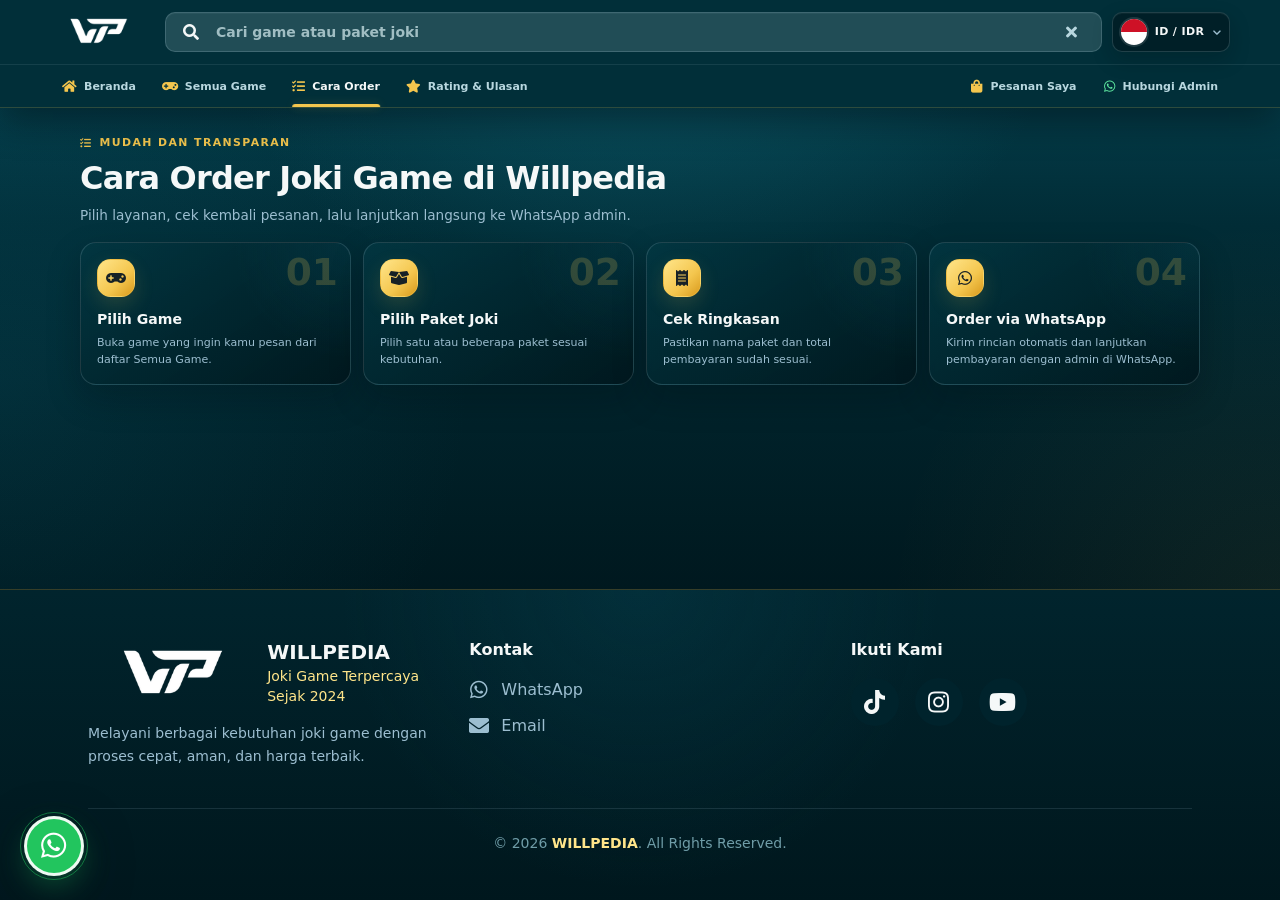
==== commit e80f4e76: "Add files via upload" ====
--- a/cara-order/index.html
+++ b/cara-order/index.html
@@ -51,9 +51,9 @@
     <link href="logowill.png" rel="icon" type="image/png" />
     <link href="logowill.png" rel="shortcut icon" />
     <link href="logowill.png" rel="apple-touch-icon" />
-    <link href="assets/css/willpedia.min.css?v=20260726-cleanup-1" rel="stylesheet" />
+    <link href="assets/css/willpedia.min.css?v=20260727-search-52" rel="stylesheet" />
 
-    <script defer="" src="assets/js/willpedia.min.js?v=20260726-performance-45"></script>
+    <script defer="" src="assets/js/willpedia.min.js?v=20260727-search-52"></script>
   </head>
   <body class="gradient-bg text-white min-h-screen flex flex-col justify-between" data-page="howto">
     <div class="fixed top-0 left-0 right-0 z-50 w-full" id="navbar-shell">
@@ -89,9 +89,11 @@
                   <input
                     autocomplete="off"
                     class="joki-search-input"
+                    enterkeyhint="search"
                     id="joki-search-input"
+                    inputmode="search"
                     placeholder="Cari game atau paket joki"
-                    type="search"
+                    type="text"
                   />
                   <button
                     aria-label="Hapus pencarian"
@@ -338,9 +340,11 @@
           <label class="sr-only" for="mobile-search-input">Cari game atau paket joki</label>
           <input
             autocomplete="off"
+            enterkeyhint="search"
             id="mobile-search-input"
+            inputmode="search"
             placeholder="Cari game atau paket joki..."
-            type="search"
+            type="text"
           />
           <button
             aria-label="Hapus pencarian"
@@ -354,7 +358,7 @@
         <div class="mobile-search-heading">
           <span id="mobile-search-list-title">Populer</span>
           <button aria-label="Tutup panel pencarian" onclick="closeMobileSearch()" type="button">
-            <i aria-hidden="true" class="fa-solid fa-xmark"></i>
+            <i aria-hidden="true" class="fa-solid fa-chevron-up"></i>
           </button>
         </div>
         <div aria-live="polite" class="mobile-popular-games" id="mobile-popular-games"></div>
@@ -373,7 +377,7 @@
               Mudah dan transparan
             </div>
             <h1 class="home-section-title" id="how-order-title">
-              CARA ORDER JOKI DI WILLPEDIA
+              Cara Order Joki Game di Willpedia
             </h1>
             <p class="home-section-description">
               Pilih layanan, cek kembali pesanan, lalu lanjutkan langsung ke WhatsApp admin.
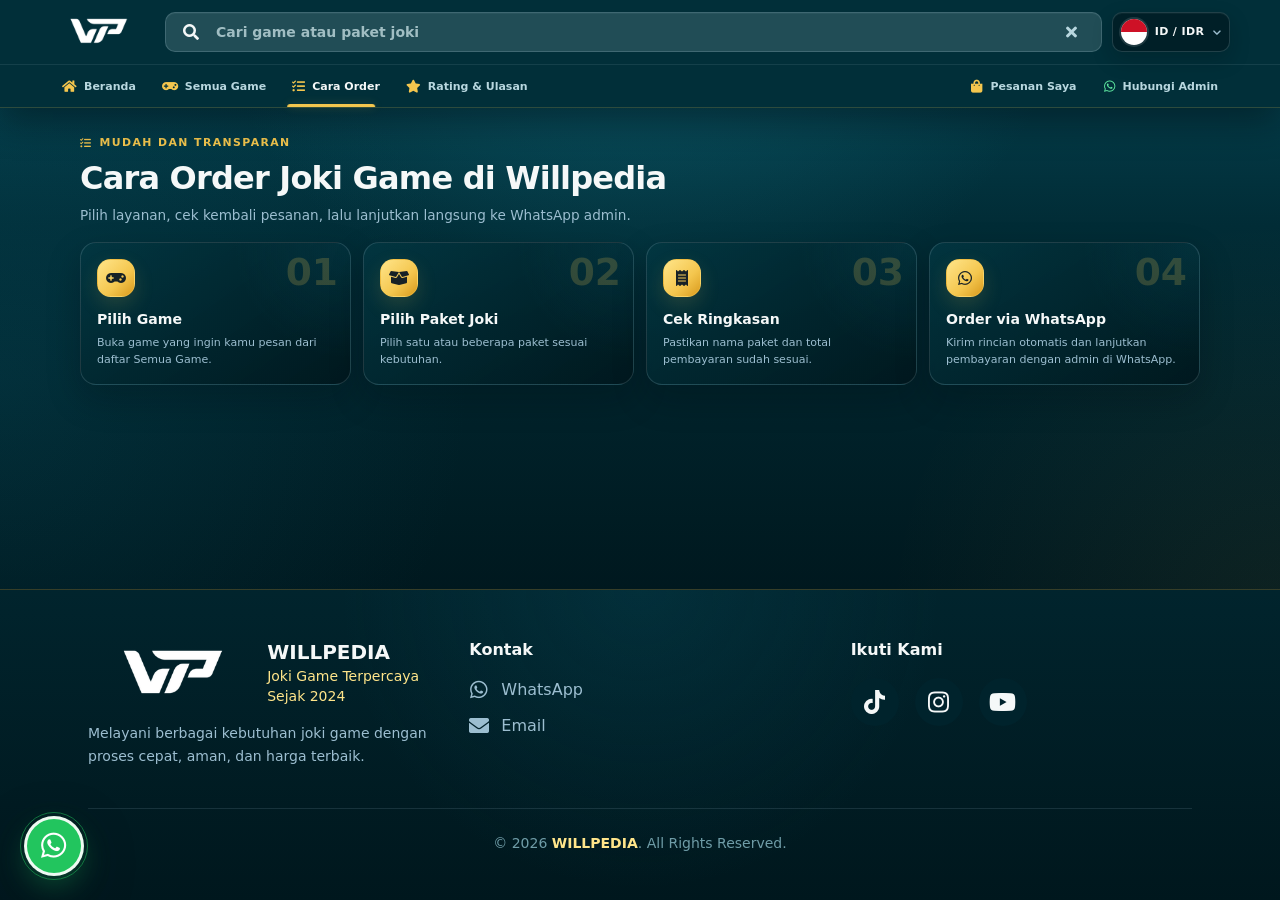
==== commit b54359e4: "Add files via upload" ====
--- a/cara-order/index.html
+++ b/cara-order/index.html
@@ -51,9 +51,11658 @@
     <link href="logowill.png" rel="icon" type="image/png" />
     <link href="logowill.png" rel="shortcut icon" />
     <link href="logowill.png" rel="apple-touch-icon" />
-    <link href="assets/css/willpedia.min.css?v=20260727-search-52" rel="stylesheet" />
-
-    <script defer="" src="assets/js/willpedia.min.js?v=20260727-search-52"></script>
+    <style id="willpedia-critical-css">
+      @font-face {
+        font-family: "Willpedia Icons Solid";
+        src: url("assets/webfonts/willpedia-icons-solid.woff2") format("woff2");
+        font-style: normal;
+        font-weight: 900;
+        font-display: swap;
+      }
+      @font-face {
+        font-family: "Willpedia Icons Brands";
+        src: url("assets/webfonts/willpedia-icons-brands.woff2") format("woff2");
+        font-style: normal;
+        font-weight: 400;
+        font-display: swap;
+      }
+      .fa,
+      .fas,
+      .fa-solid,
+      .far,
+      .fa-regular {
+        font-family: "Willpedia Icons Solid";
+        font-style: normal;
+        font-weight: 900;
+        font-variant: normal;
+        line-height: 1;
+        text-rendering: auto;
+        display: inline-block;
+        -webkit-font-smoothing: antialiased;
+      }
+      .fab,
+      .fa-brands {
+        font-family: "Willpedia Icons Brands";
+        font-style: normal;
+        font-weight: 400;
+        font-variant: normal;
+        line-height: 1;
+        text-rendering: auto;
+        display: inline-block;
+        -webkit-font-smoothing: antialiased;
+      }
+      .fa-spin {
+        animation: willpedia-fa-spin 1s linear infinite;
+      }
+      @keyframes willpedia-fa-spin {
+        to {
+          transform: rotate(360deg);
+        }
+      }
+      .fa-arrow-left:before {
+        content: "\f060";
+      }
+      .fa-arrow-right:before {
+        content: "\f061";
+      }
+      .fa-arrow-up:before {
+        content: "\f062";
+      }
+      .fa-arrow-up-right-from-square:before {
+        content: "\f35d";
+      }
+      .fa-bag-shopping:before {
+        content: "\f290";
+      }
+      .fa-bars:before {
+        content: "\f0c9";
+      }
+      .fa-basket-shopping:before {
+        content: "\f291";
+      }
+      .fa-bolt:before {
+        content: "\f0e7";
+      }
+      .fa-box-open:before {
+        content: "\f49e";
+      }
+      .fa-cart-plus:before {
+        content: "\f217";
+      }
+      .fa-check:before {
+        content: "\f00c";
+      }
+      .fa-chevron-down:before {
+        content: "\f078";
+      }
+      .fa-chevron-right:before {
+        content: "\f054";
+      }
+      .fa-chevron-up:before {
+        content: "\f077";
+      }
+      .fa-circle-check:before {
+        content: "\f058";
+      }
+      .fa-comment-dots:before {
+        content: "\f4ad";
+      }
+      .fa-comments:before {
+        content: "\f086";
+      }
+      .fa-envelope:before {
+        content: "\f0e0";
+      }
+      .fa-fire:before {
+        content: "\f06d";
+      }
+      .fa-gamepad:before {
+        content: "\f11b";
+      }
+      .fa-headset:before {
+        content: "\f590";
+      }
+      .fa-house:before {
+        content: "\f015";
+      }
+      .fa-list-check:before {
+        content: "\f0ae";
+      }
+      .fa-magnifying-glass:before {
+        content: "\f002";
+      }
+      .fa-paper-plane:before {
+        content: "\f1d8";
+      }
+      .fa-pen:before {
+        content: "\f304";
+      }
+      .fa-plus:before {
+        content: "\f067";
+      }
+      .fa-receipt:before {
+        content: "\f543";
+      }
+      .fa-rotate-right:before {
+        content: "\f2f9";
+      }
+      .fa-shield-halved:before {
+        content: "\f3ed";
+      }
+      .fa-shopping-cart:before {
+        content: "\f07a";
+      }
+      .fa-sliders:before {
+        content: "\f1de";
+      }
+      .fa-spinner:before {
+        content: "\f110";
+      }
+      .fa-star:before {
+        content: "\f005";
+      }
+      .fa-trash-can:before {
+        content: "\f2ed";
+      }
+      .fa-triangle-exclamation:before {
+        content: "\f071";
+      }
+      .fa-xmark:before {
+        content: "\f00d";
+      }
+      .fa-instagram:before {
+        content: "\f16d";
+      }
+      .fa-tiktok:before {
+        content: "\e07b";
+      }
+      .fa-whatsapp:before {
+        content: "\f232";
+      }
+      .fa-youtube:before {
+        content: "\f167";
+      }
+
+      /*! tailwindcss v4.3.3 | MIT License | https://tailwindcss.com*/
+      @layer properties {
+        @supports (((-webkit-hyphens: none)) and (not (margin-trim: inline))) or
+          ((-moz-orient: inline) and (not (color: rgb(from red r g b)))) {
+          *,
+          :before,
+          :after,
+          ::backdrop {
+            --tw-translate-x: 0;
+            --tw-translate-y: 0;
+            --tw-translate-z: 0;
+            --tw-rotate-x: initial;
+            --tw-rotate-y: initial;
+            --tw-rotate-z: initial;
+            --tw-skew-x: initial;
+            --tw-skew-y: initial;
+            --tw-space-y-reverse: 0;
+            --tw-border-style: solid;
+            --tw-gradient-position: initial;
+            --tw-gradient-from: #0000;
+            --tw-gradient-via: #0000;
+            --tw-gradient-to: #0000;
+            --tw-gradient-stops: initial;
+            --tw-gradient-via-stops: initial;
+            --tw-gradient-from-position: 0%;
+            --tw-gradient-via-position: 50%;
+            --tw-gradient-to-position: 100%;
+            --tw-leading: initial;
+            --tw-font-weight: initial;
+            --tw-tracking: initial;
+            --tw-shadow: 0 0 #0000;
+            --tw-shadow-color: initial;
+            --tw-shadow-alpha: 100%;
+            --tw-inset-shadow: 0 0 #0000;
+            --tw-inset-shadow-color: initial;
+            --tw-inset-shadow-alpha: 100%;
+            --tw-ring-color: initial;
+            --tw-ring-shadow: 0 0 #0000;
+            --tw-inset-ring-color: initial;
+            --tw-inset-ring-shadow: 0 0 #0000;
+            --tw-ring-inset: initial;
+            --tw-ring-offset-width: 0px;
+            --tw-ring-offset-color: #fff;
+            --tw-ring-offset-shadow: 0 0 #0000;
+            --tw-duration: initial;
+            --tw-ease: initial;
+            --tw-scale-x: 1;
+            --tw-scale-y: 1;
+            --tw-scale-z: 1;
+          }
+        }
+      }
+      @layer theme {
+        :root,
+        :host {
+          --font-sans:
+            ui-sans-serif, system-ui, sans-serif, "Apple Color Emoji", "Segoe UI Emoji",
+            "Segoe UI Symbol", "Noto Color Emoji";
+          --font-mono:
+            ui-monospace, SFMono-Regular, Menlo, Monaco, Consolas, "Liberation Mono", "Courier New",
+            monospace;
+          --color-yellow-300: oklch(90.5% 0.182 98.111);
+          --color-yellow-400: oklch(85.2% 0.199 91.936);
+          --color-green-500: oklch(72.3% 0.219 149.579);
+          --color-green-600: oklch(62.7% 0.194 149.214);
+          --color-emerald-200: oklch(90.5% 0.093 164.15);
+          --color-emerald-500: oklch(69.6% 0.17 162.48);
+          --color-cyan-300: oklch(86.5% 0.127 207.078);
+          --color-cyan-400: oklch(78.9% 0.154 211.53);
+          --color-cyan-500: oklch(71.5% 0.143 215.221);
+          --color-cyan-600: oklch(60.9% 0.126 221.723);
+          --color-rose-200: oklch(89.2% 0.058 10.001);
+          --color-rose-400: oklch(71.2% 0.194 13.428);
+          --color-rose-500: oklch(64.5% 0.246 16.439);
+          --color-slate-100: oklch(96.8% 0.007 247.896);
+          --color-slate-200: oklch(92.9% 0.013 255.508);
+          --color-slate-300: oklch(86.9% 0.022 252.894);
+          --color-slate-400: oklch(70.4% 0.04 256.788);
+          --color-slate-500: oklch(55.4% 0.046 257.417);
+          --color-slate-600: oklch(44.6% 0.043 257.281);
+          --color-slate-700: oklch(37.2% 0.044 257.287);
+          --color-slate-800: oklch(27.9% 0.041 260.031);
+          --color-slate-900: oklch(20.8% 0.042 265.755);
+          --color-slate-950: oklch(12.9% 0.042 264.695);
+          --color-black: #000;
+          --color-white: #fff;
+          --spacing: 0.25rem;
+          --container-sm: 24rem;
+          --container-md: 28rem;
+          --container-xl: 36rem;
+          --container-6xl: 72rem;
+          --text-xs: 0.75rem;
+          --text-xs--line-height: calc(1 / 0.75);
+          --text-sm: 0.875rem;
+          --text-sm--line-height: calc(1.25 / 0.875);
+          --text-base: 1rem;
+          --text-base--line-height: calc(1.5 / 1);
+          --text-lg: 1.125rem;
+          --text-lg--line-height: calc(1.75 / 1.125);
+          --text-xl: 1.25rem;
+          --text-xl--line-height: calc(1.75 / 1.25);
+          --text-2xl: 1.5rem;
+          --text-2xl--line-height: calc(2 / 1.5);
+          --text-3xl: 1.875rem;
+          --text-3xl--line-height: calc(2.25 / 1.875);
+          --text-4xl: 2.25rem;
+          --text-4xl--line-height: calc(2.5 / 2.25);
+          --text-5xl: 3rem;
+          --text-5xl--line-height: 1;
+          --font-weight-medium: 500;
+          --font-weight-semibold: 600;
+          --font-weight-bold: 700;
+          --font-weight-extrabold: 800;
+          --font-weight-black: 900;
+          --tracking-wide: 0.025em;
+          --leading-snug: 1.375;
+          --leading-relaxed: 1.625;
+          --radius-md: 0.375rem;
+          --radius-lg: 0.5rem;
+          --radius-xl: 0.75rem;
+          --radius-2xl: 1rem;
+          --ease-out: cubic-bezier(0, 0, 0.2, 1);
+          --default-transition-duration: 0.15s;
+          --default-transition-timing-function: cubic-bezier(0.4, 0, 0.2, 1);
+          --default-font-family: var(--font-sans);
+          --default-mono-font-family: var(--font-mono);
+        }
+      }
+      @layer base {
+        *,
+        :after,
+        :before,
+        ::backdrop {
+          box-sizing: border-box;
+          border: 0 solid;
+          margin: 0;
+          padding: 0;
+        }
+        ::file-selector-button {
+          box-sizing: border-box;
+          border: 0 solid;
+          margin: 0;
+          padding: 0;
+        }
+        html,
+        :host {
+          -webkit-text-size-adjust: 100%;
+          tab-size: 4;
+          line-height: 1.5;
+          font-family: var(
+            --default-font-family,
+            ui-sans-serif,
+            system-ui,
+            sans-serif,
+            "Apple Color Emoji",
+            "Segoe UI Emoji",
+            "Segoe UI Symbol",
+            "Noto Color Emoji"
+          );
+          font-feature-settings: var(--default-font-feature-settings, normal);
+          font-variation-settings: var(--default-font-variation-settings, normal);
+          -webkit-tap-highlight-color: transparent;
+        }
+        hr {
+          height: 0;
+          color: inherit;
+          border-top-width: 1px;
+        }
+        abbr:where([title]) {
+          -webkit-text-decoration: underline dotted;
+          text-decoration: underline dotted;
+        }
+        h1,
+        h2,
+        h3,
+        h4,
+        h5,
+        h6 {
+          font-size: inherit;
+          font-weight: inherit;
+        }
+        a {
+          color: inherit;
+          -webkit-text-decoration: inherit;
+          -webkit-text-decoration: inherit;
+          -webkit-text-decoration: inherit;
+          text-decoration: inherit;
+        }
+        b,
+        strong {
+          font-weight: bolder;
+        }
+        code,
+        kbd,
+        samp,
+        pre {
+          font-family: var(
+            --default-mono-font-family,
+            ui-monospace,
+            SFMono-Regular,
+            Menlo,
+            Monaco,
+            Consolas,
+            "Liberation Mono",
+            "Courier New",
+            monospace
+          );
+          font-feature-settings: var(--default-mono-font-feature-settings, normal);
+          font-variation-settings: var(--default-mono-font-variation-settings, normal);
+          font-size: 1em;
+        }
+        small {
+          font-size: 80%;
+        }
+        sub,
+        sup {
+          vertical-align: baseline;
+          font-size: 75%;
+          line-height: 0;
+          position: relative;
+        }
+        sub {
+          bottom: -0.25em;
+        }
+        sup {
+          top: -0.5em;
+        }
+        table {
+          text-indent: 0;
+          border-color: inherit;
+          border-collapse: collapse;
+        }
+        :-moz-focusring {
+          outline: auto;
+        }
+        progress {
+          vertical-align: baseline;
+        }
+        summary {
+          display: list-item;
+        }
+        ol,
+        ul,
+        menu {
+          list-style: none;
+        }
+        img,
+        svg,
+        video,
+        canvas,
+        audio,
+        iframe,
+        embed,
+        object {
+          vertical-align: middle;
+          display: block;
+        }
+        img,
+        video {
+          max-width: 100%;
+          height: auto;
+        }
+        button,
+        input,
+        select,
+        optgroup,
+        textarea {
+          font: inherit;
+          font-feature-settings: inherit;
+          font-variation-settings: inherit;
+          letter-spacing: inherit;
+          color: inherit;
+          opacity: 1;
+          background-color: #0000;
+          border-radius: 0;
+        }
+        ::file-selector-button {
+          font: inherit;
+          font-feature-settings: inherit;
+          font-variation-settings: inherit;
+          letter-spacing: inherit;
+          color: inherit;
+          opacity: 1;
+          background-color: #0000;
+          border-radius: 0;
+        }
+        :where(select:is([multiple], [size])) optgroup {
+          font-weight: bolder;
+        }
+        :where(select:is([multiple], [size])) optgroup option {
+          padding-inline-start: 20px;
+        }
+        ::file-selector-button {
+          margin-inline-end: 4px;
+        }
+        ::placeholder {
+          opacity: 1;
+        }
+        @supports (not ((-webkit-appearance: -apple-pay-button))) or (contain-intrinsic-size: 1px) {
+          ::placeholder {
+            color: currentColor;
+          }
+          @supports (color: color-mix(in lab, red, red)) {
+            ::placeholder {
+              color: color-mix(in oklab, currentcolor 50%, transparent);
+            }
+          }
+        }
+        textarea {
+          resize: vertical;
+        }
+        ::-webkit-search-decoration {
+          -webkit-appearance: none;
+        }
+        ::-webkit-date-and-time-value {
+          min-height: 1lh;
+          text-align: inherit;
+        }
+        ::-webkit-datetime-edit {
+          display: inline-flex;
+        }
+        ::-webkit-datetime-edit-fields-wrapper {
+          padding: 0;
+        }
+        ::-webkit-datetime-edit {
+          padding-block: 0;
+        }
+        ::-webkit-datetime-edit-year-field {
+          padding-block: 0;
+        }
+        ::-webkit-datetime-edit-month-field {
+          padding-block: 0;
+        }
+        ::-webkit-datetime-edit-day-field {
+          padding-block: 0;
+        }
+        ::-webkit-datetime-edit-hour-field {
+          padding-block: 0;
+        }
+        ::-webkit-datetime-edit-minute-field {
+          padding-block: 0;
+        }
+        ::-webkit-datetime-edit-second-field {
+          padding-block: 0;
+        }
+        ::-webkit-datetime-edit-millisecond-field {
+          padding-block: 0;
+        }
+        ::-webkit-datetime-edit-meridiem-field {
+          padding-block: 0;
+        }
+        :-moz-ui-invalid {
+          box-shadow: none;
+        }
+        button,
+        input:where([type="button"], [type="reset"], [type="submit"]) {
+          appearance: button;
+        }
+        ::file-selector-button {
+          appearance: button;
+        }
+        ::-webkit-inner-spin-button {
+          height: auto;
+        }
+        ::-webkit-outer-spin-button {
+          height: auto;
+        }
+        [hidden]:where(:not([hidden="until-found"])) {
+          display: none !important;
+        }
+      }
+      @layer components;
+      @layer utilities {
+        .pointer-events-auto {
+          pointer-events: auto;
+        }
+        .pointer-events-none {
+          pointer-events: none;
+        }
+        .sr-only {
+          clip-path: inset(50%);
+          white-space: nowrap;
+          border-width: 0;
+          width: 1px;
+          height: 1px;
+          margin: -1px;
+          padding: 0;
+          position: absolute;
+          overflow: hidden;
+        }
+        .absolute {
+          position: absolute;
+        }
+        .fixed {
+          position: fixed;
+        }
+        .relative {
+          position: relative;
+        }
+        .inset-0 {
+          inset: 0;
+        }
+        .top-0 {
+          top: 0;
+        }
+        .top-2 {
+          top: calc(var(--spacing) * 2);
+        }
+        .top-24 {
+          top: calc(var(--spacing) * 24);
+        }
+        .right-0 {
+          right: 0;
+        }
+        .right-2 {
+          right: calc(var(--spacing) * 2);
+        }
+        .right-4 {
+          right: calc(var(--spacing) * 4);
+        }
+        .right-6 {
+          right: calc(var(--spacing) * 6);
+        }
+        .bottom-0 {
+          bottom: 0;
+        }
+        .bottom-2 {
+          bottom: calc(var(--spacing) * 2);
+        }
+        .bottom-4 {
+          bottom: calc(var(--spacing) * 4);
+        }
+        .left-0 {
+          left: 0;
+        }
+        .left-2 {
+          left: calc(var(--spacing) * 2);
+        }
+        .z-10 {
+          z-index: 10;
+        }
+        .z-50 {
+          z-index: 50;
+        }
+        .z-\[1\] {
+          z-index: 1;
+        }
+        .z-\[70\] {
+          z-index: 70;
+        }
+        .order-1 {
+          order: 1;
+        }
+        .order-2 {
+          order: 2;
+        }
+        .col-span-full {
+          grid-column: 1/-1;
+        }
+        .container {
+          width: 100%;
+        }
+        @media (min-width: 40rem) {
+          .container {
+            max-width: 40rem;
+          }
+        }
+        @media (min-width: 48rem) {
+          .container {
+            max-width: 48rem;
+          }
+        }
+        @media (min-width: 64rem) {
+          .container {
+            max-width: 64rem;
+          }
+        }
+        @media (min-width: 80rem) {
+          .container {
+            max-width: 80rem;
+          }
+        }
+        @media (min-width: 96rem) {
+          .container {
+            max-width: 96rem;
+          }
+        }
+        .mx-auto {
+          margin-inline: auto;
+        }
+        .mt-0\.5 {
+          margin-top: calc(var(--spacing) * 0.5);
+        }
+        .mt-1 {
+          margin-top: var(--spacing);
+        }
+        .mt-1\.5 {
+          margin-top: calc(var(--spacing) * 1.5);
+        }
+        .mt-2 {
+          margin-top: calc(var(--spacing) * 2);
+        }
+        .mt-3 {
+          margin-top: calc(var(--spacing) * 3);
+        }
+        .mt-4 {
+          margin-top: calc(var(--spacing) * 4);
+        }
+        .mt-5 {
+          margin-top: calc(var(--spacing) * 5);
+        }
+        .mt-10 {
+          margin-top: calc(var(--spacing) * 10);
+        }
+        .mt-20 {
+          margin-top: calc(var(--spacing) * 20);
+        }
+        .mr-1 {
+          margin-right: var(--spacing);
+        }
+        .mr-1\.5 {
+          margin-right: calc(var(--spacing) * 1.5);
+        }
+        .mr-2 {
+          margin-right: calc(var(--spacing) * 2);
+        }
+        .mb-1 {
+          margin-bottom: var(--spacing);
+        }
+        .mb-1\.5 {
+          margin-bottom: calc(var(--spacing) * 1.5);
+        }
+        .mb-2 {
+          margin-bottom: calc(var(--spacing) * 2);
+        }
+        .mb-2\.5 {
+          margin-bottom: calc(var(--spacing) * 2.5);
+        }
+        .mb-3 {
+          margin-bottom: calc(var(--spacing) * 3);
+        }
+        .mb-4 {
+          margin-bottom: calc(var(--spacing) * 4);
+        }
+        .mb-5 {
+          margin-bottom: calc(var(--spacing) * 5);
+        }
+        .mb-6 {
+          margin-bottom: calc(var(--spacing) * 6);
+        }
+        .mb-20 {
+          margin-bottom: calc(var(--spacing) * 20);
+        }
+        .ml-auto {
+          margin-left: auto;
+        }
+        .line-clamp-2 {
+          -webkit-line-clamp: 2;
+          -webkit-box-orient: vertical;
+          display: -webkit-box;
+          overflow: hidden;
+        }
+        .block {
+          display: block;
+        }
+        .flex {
+          display: flex;
+        }
+        .grid {
+          display: grid;
+        }
+        .hidden {
+          display: none;
+        }
+        .h-8 {
+          height: calc(var(--spacing) * 8);
+        }
+        .h-9 {
+          height: calc(var(--spacing) * 9);
+        }
+        .h-12 {
+          height: calc(var(--spacing) * 12);
+        }
+        .h-16 {
+          height: calc(var(--spacing) * 16);
+        }
+        .h-32 {
+          height: calc(var(--spacing) * 32);
+        }
+        .h-\[430px\] {
+          height: 430px;
+        }
+        .h-full {
+          height: 100%;
+        }
+        .max-h-\[85vh\] {
+          max-height: 85vh;
+        }
+        .min-h-0 {
+          min-height: 0;
+        }
+        .min-h-\[42px\] {
+          min-height: 42px;
+        }
+        .min-h-\[150px\] {
+          min-height: 150px;
+        }
+        .min-h-screen {
+          min-height: 100vh;
+        }
+        .w-8 {
+          width: calc(var(--spacing) * 8);
+        }
+        .w-9 {
+          width: calc(var(--spacing) * 9);
+        }
+        .w-12 {
+          width: calc(var(--spacing) * 12);
+        }
+        .w-auto {
+          width: auto;
+        }
+        .w-full {
+          width: 100%;
+        }
+        .max-w-6xl {
+          max-width: var(--container-6xl);
+        }
+        .max-w-\[220px\] {
+          max-width: 220px;
+        }
+        .max-w-md {
+          max-width: var(--container-md);
+        }
+        .max-w-sm {
+          max-width: var(--container-sm);
+        }
+        .max-w-xl {
+          max-width: var(--container-xl);
+        }
+        .min-w-0 {
+          min-width: 0;
+        }
+        .min-w-\[200px\] {
+          min-width: 200px;
+        }
+        .flex-1 {
+          flex: 1;
+        }
+        .flex-none {
+          flex: none;
+        }
+        .flex-shrink-0,
+        .shrink-0 {
+          flex-shrink: 0;
+        }
+        .translate-x-full {
+          --tw-translate-x: 100%;
+          translate: var(--tw-translate-x) var(--tw-translate-y);
+        }
+        .transform {
+          transform: var(--tw-rotate-x,) var(--tw-rotate-y,) var(--tw-rotate-z,) var(--tw-skew-x,)
+            var(--tw-skew-y,);
+        }
+        .cursor-pointer {
+          cursor: pointer;
+        }
+        .resize {
+          resize: both;
+        }
+        .resize-none {
+          resize: none;
+        }
+        .scroll-mt-28 {
+          scroll-margin-top: calc(var(--spacing) * 28);
+        }
+        .grid-cols-1 {
+          grid-template-columns: repeat(1, minmax(0, 1fr));
+        }
+        .grid-cols-2 {
+          grid-template-columns: repeat(2, minmax(0, 1fr));
+        }
+        .grid-cols-3 {
+          grid-template-columns: repeat(3, minmax(0, 1fr));
+        }
+        .flex-col {
+          flex-direction: column;
+        }
+        .flex-nowrap {
+          flex-wrap: nowrap;
+        }
+        .flex-wrap {
+          flex-wrap: wrap;
+        }
+        .items-center {
+          align-items: center;
+        }
+        .items-end {
+          align-items: flex-end;
+        }
+        .items-start {
+          align-items: flex-start;
+        }
+        .justify-between {
+          justify-content: space-between;
+        }
+        .justify-center {
+          justify-content: center;
+        }
+        .gap-1 {
+          gap: var(--spacing);
+        }
+        .gap-1\.5 {
+          gap: calc(var(--spacing) * 1.5);
+        }
+        .gap-2 {
+          gap: calc(var(--spacing) * 2);
+        }
+        .gap-3 {
+          gap: calc(var(--spacing) * 3);
+        }
+        .gap-4 {
+          gap: calc(var(--spacing) * 4);
+        }
+        .gap-5 {
+          gap: calc(var(--spacing) * 5);
+        }
+        .gap-10 {
+          gap: calc(var(--spacing) * 10);
+        }
+        :where(.space-y-3 > :not(:last-child)) {
+          --tw-space-y-reverse: 0;
+          margin-block-start: calc(calc(var(--spacing) * 3) * var(--tw-space-y-reverse));
+          margin-block-end: calc(calc(var(--spacing) * 3) * calc(1 - var(--tw-space-y-reverse)));
+        }
+        :where(.space-y-4 > :not(:last-child)) {
+          --tw-space-y-reverse: 0;
+          margin-block-start: calc(calc(var(--spacing) * 4) * var(--tw-space-y-reverse));
+          margin-block-end: calc(calc(var(--spacing) * 4) * calc(1 - var(--tw-space-y-reverse)));
+        }
+        .gap-x-3 {
+          column-gap: calc(var(--spacing) * 3);
+        }
+        .gap-y-1 {
+          row-gap: var(--spacing);
+        }
+        .truncate {
+          text-overflow: ellipsis;
+          white-space: nowrap;
+          overflow: hidden;
+        }
+        .overflow-hidden {
+          overflow: hidden;
+        }
+        .overflow-x-hidden {
+          overflow-x: hidden;
+        }
+        .overflow-y-auto {
+          overflow-y: auto;
+        }
+        .rounded-2xl {
+          border-radius: var(--radius-2xl);
+        }
+        .rounded-full {
+          border-radius: 3.40282e38px;
+        }
+        .rounded-lg {
+          border-radius: var(--radius-lg);
+        }
+        .rounded-md {
+          border-radius: var(--radius-md);
+        }
+        .rounded-xl {
+          border-radius: var(--radius-xl);
+        }
+        .border {
+          border-style: var(--tw-border-style);
+          border-width: 1px;
+        }
+        .border-t {
+          border-top-style: var(--tw-border-style);
+          border-top-width: 1px;
+        }
+        .border-b {
+          border-bottom-style: var(--tw-border-style);
+          border-bottom-width: 1px;
+        }
+        .border-dashed {
+          --tw-border-style: dashed;
+          border-style: dashed;
+        }
+        .border-cyan-500\/30 {
+          border-color: #00b7d74d;
+        }
+        @supports (color: color-mix(in lab, red, red)) {
+          .border-cyan-500\/30 {
+            border-color: color-mix(in oklab, var(--color-cyan-500) 30%, transparent);
+          }
+        }
+        .border-emerald-500\/30 {
+          border-color: #00bb7f4d;
+        }
+        @supports (color: color-mix(in lab, red, red)) {
+          .border-emerald-500\/30 {
+            border-color: color-mix(in oklab, var(--color-emerald-500) 30%, transparent);
+          }
+        }
+        .border-rose-500\/20 {
+          border-color: #ff235733;
+        }
+        @supports (color: color-mix(in lab, red, red)) {
+          .border-rose-500\/20 {
+            border-color: color-mix(in oklab, var(--color-rose-500) 20%, transparent);
+          }
+        }
+        .border-rose-500\/25 {
+          border-color: #ff235740;
+        }
+        @supports (color: color-mix(in lab, red, red)) {
+          .border-rose-500\/25 {
+            border-color: color-mix(in oklab, var(--color-rose-500) 25%, transparent);
+          }
+        }
+        .border-rose-500\/30 {
+          border-color: #ff23574d;
+        }
+        @supports (color: color-mix(in lab, red, red)) {
+          .border-rose-500\/30 {
+            border-color: color-mix(in oklab, var(--color-rose-500) 30%, transparent);
+          }
+        }
+        .border-slate-700 {
+          border-color: var(--color-slate-700);
+        }
+        .border-slate-800 {
+          border-color: var(--color-slate-800);
+        }
+        .border-slate-800\/50 {
+          border-color: #1d293d80;
+        }
+        @supports (color: color-mix(in lab, red, red)) {
+          .border-slate-800\/50 {
+            border-color: color-mix(in oklab, var(--color-slate-800) 50%, transparent);
+          }
+        }
+        .border-slate-800\/60 {
+          border-color: #1d293d99;
+        }
+        @supports (color: color-mix(in lab, red, red)) {
+          .border-slate-800\/60 {
+            border-color: color-mix(in oklab, var(--color-slate-800) 60%, transparent);
+          }
+        }
+        .border-white\/10 {
+          border-color: #ffffff1a;
+        }
+        @supports (color: color-mix(in lab, red, red)) {
+          .border-white\/10 {
+            border-color: color-mix(in oklab, var(--color-white) 10%, transparent);
+          }
+        }
+        .bg-cyan-500 {
+          background-color: var(--color-cyan-500);
+        }
+        .bg-cyan-500\/20 {
+          background-color: #00b7d733;
+        }
+        @supports (color: color-mix(in lab, red, red)) {
+          .bg-cyan-500\/20 {
+            background-color: color-mix(in oklab, var(--color-cyan-500) 20%, transparent);
+          }
+        }
+        .bg-emerald-500\/10 {
+          background-color: #00bb7f1a;
+        }
+        @supports (color: color-mix(in lab, red, red)) {
+          .bg-emerald-500\/10 {
+            background-color: color-mix(in oklab, var(--color-emerald-500) 10%, transparent);
+          }
+        }
+        .bg-green-500 {
+          background-color: var(--color-green-500);
+        }
+        .bg-rose-500 {
+          background-color: var(--color-rose-500);
+        }
+        .bg-rose-500\/5 {
+          background-color: #ff23570d;
+        }
+        @supports (color: color-mix(in lab, red, red)) {
+          .bg-rose-500\/5 {
+            background-color: color-mix(in oklab, var(--color-rose-500) 5%, transparent);
+          }
+        }
+        .bg-rose-500\/10 {
+          background-color: #ff23571a;
+        }
+        @supports (color: color-mix(in lab, red, red)) {
+          .bg-rose-500\/10 {
+            background-color: color-mix(in oklab, var(--color-rose-500) 10%, transparent);
+          }
+        }
+        .bg-slate-800 {
+          background-color: var(--color-slate-800);
+        }
+        .bg-slate-800\/70 {
+          background-color: #1d293db3;
+        }
+        @supports (color: color-mix(in lab, red, red)) {
+          .bg-slate-800\/70 {
+            background-color: color-mix(in oklab, var(--color-slate-800) 70%, transparent);
+          }
+        }
+        .bg-slate-900 {
+          background-color: var(--color-slate-900);
+        }
+        .bg-slate-900\/45 {
+          background-color: #0f172b73;
+        }
+        @supports (color: color-mix(in lab, red, red)) {
+          .bg-slate-900\/45 {
+            background-color: color-mix(in oklab, var(--color-slate-900) 45%, transparent);
+          }
+        }
+        .bg-slate-900\/50 {
+          background-color: #0f172b80;
+        }
+        @supports (color: color-mix(in lab, red, red)) {
+          .bg-slate-900\/50 {
+            background-color: color-mix(in oklab, var(--color-slate-900) 50%, transparent);
+          }
+        }
+        .bg-slate-900\/60 {
+          background-color: #0f172b99;
+        }
+        @supports (color: color-mix(in lab, red, red)) {
+          .bg-slate-900\/60 {
+            background-color: color-mix(in oklab, var(--color-slate-900) 60%, transparent);
+          }
+        }
+        .bg-slate-900\/70 {
+          background-color: #0f172bb3;
+        }
+        @supports (color: color-mix(in lab, red, red)) {
+          .bg-slate-900\/70 {
+            background-color: color-mix(in oklab, var(--color-slate-900) 70%, transparent);
+          }
+        }
+        .bg-slate-900\/90 {
+          background-color: #0f172be6;
+        }
+        @supports (color: color-mix(in lab, red, red)) {
+          .bg-slate-900\/90 {
+            background-color: color-mix(in oklab, var(--color-slate-900) 90%, transparent);
+          }
+        }
+        .bg-slate-950 {
+          background-color: var(--color-slate-950);
+        }
+        .bg-slate-950\/35 {
+          background-color: #02061859;
+        }
+        @supports (color: color-mix(in lab, red, red)) {
+          .bg-slate-950\/35 {
+            background-color: color-mix(in oklab, var(--color-slate-950) 35%, transparent);
+          }
+        }
+        .bg-slate-950\/40 {
+          background-color: #02061866;
+        }
+        @supports (color: color-mix(in lab, red, red)) {
+          .bg-slate-950\/40 {
+            background-color: color-mix(in oklab, var(--color-slate-950) 40%, transparent);
+          }
+        }
+        .bg-slate-950\/55 {
+          background-color: #0206188c;
+        }
+        @supports (color: color-mix(in lab, red, red)) {
+          .bg-slate-950\/55 {
+            background-color: color-mix(in oklab, var(--color-slate-950) 55%, transparent);
+          }
+        }
+        .bg-slate-950\/60 {
+          background-color: #02061899;
+        }
+        @supports (color: color-mix(in lab, red, red)) {
+          .bg-slate-950\/60 {
+            background-color: color-mix(in oklab, var(--color-slate-950) 60%, transparent);
+          }
+        }
+        .bg-slate-950\/85 {
+          background-color: #020618d9;
+        }
+        @supports (color: color-mix(in lab, red, red)) {
+          .bg-slate-950\/85 {
+            background-color: color-mix(in oklab, var(--color-slate-950) 85%, transparent);
+          }
+        }
+        .bg-slate-950\/90 {
+          background-color: #020618e6;
+        }
+        @supports (color: color-mix(in lab, red, red)) {
+          .bg-slate-950\/90 {
+            background-color: color-mix(in oklab, var(--color-slate-950) 90%, transparent);
+          }
+        }
+        .bg-slate-950\/95 {
+          background-color: #020618f2;
+        }
+        @supports (color: color-mix(in lab, red, red)) {
+          .bg-slate-950\/95 {
+            background-color: color-mix(in oklab, var(--color-slate-950) 95%, transparent);
+          }
+        }
+        .bg-white {
+          background-color: var(--color-white);
+        }
+        .bg-white\/5 {
+          background-color: #ffffff0d;
+        }
+        @supports (color: color-mix(in lab, red, red)) {
+          .bg-white\/5 {
+            background-color: color-mix(in oklab, var(--color-white) 5%, transparent);
+          }
+        }
+        .bg-gradient-to-b {
+          --tw-gradient-position: to bottom in oklab;
+          background-image: linear-gradient(var(--tw-gradient-stops));
+        }
+        .bg-gradient-to-t {
+          --tw-gradient-position: to top in oklab;
+          background-image: linear-gradient(var(--tw-gradient-stops));
+        }
+        .from-slate-900 {
+          --tw-gradient-from: var(--color-slate-900);
+          --tw-gradient-stops: var(
+            --tw-gradient-via-stops,
+            var(--tw-gradient-position),
+            var(--tw-gradient-from) var(--tw-gradient-from-position),
+            var(--tw-gradient-to) var(--tw-gradient-to-position)
+          );
+        }
+        .from-slate-950\/25 {
+          --tw-gradient-from: #02061840;
+        }
+        @supports (color: color-mix(in lab, red, red)) {
+          .from-slate-950\/25 {
+            --tw-gradient-from: color-mix(in oklab, var(--color-slate-950) 25%, transparent);
+          }
+        }
+        .from-slate-950\/25 {
+          --tw-gradient-stops: var(
+            --tw-gradient-via-stops,
+            var(--tw-gradient-position),
+            var(--tw-gradient-from) var(--tw-gradient-from-position),
+            var(--tw-gradient-to) var(--tw-gradient-to-position)
+          );
+        }
+        .via-slate-900\/45 {
+          --tw-gradient-via: #0f172b73;
+        }
+        @supports (color: color-mix(in lab, red, red)) {
+          .via-slate-900\/45 {
+            --tw-gradient-via: color-mix(in oklab, var(--color-slate-900) 45%, transparent);
+          }
+        }
+        .via-slate-900\/45 {
+          --tw-gradient-via-stops:
+            var(--tw-gradient-position), var(--tw-gradient-from) var(--tw-gradient-from-position),
+            var(--tw-gradient-via) var(--tw-gradient-via-position),
+            var(--tw-gradient-to) var(--tw-gradient-to-position);
+          --tw-gradient-stops: var(--tw-gradient-via-stops);
+        }
+        .to-slate-900 {
+          --tw-gradient-to: var(--color-slate-900);
+          --tw-gradient-stops: var(
+            --tw-gradient-via-stops,
+            var(--tw-gradient-position),
+            var(--tw-gradient-from) var(--tw-gradient-from-position),
+            var(--tw-gradient-to) var(--tw-gradient-to-position)
+          );
+        }
+        .to-transparent {
+          --tw-gradient-to: transparent;
+          --tw-gradient-stops: var(
+            --tw-gradient-via-stops,
+            var(--tw-gradient-position),
+            var(--tw-gradient-from) var(--tw-gradient-from-position),
+            var(--tw-gradient-to) var(--tw-gradient-to-position)
+          );
+        }
+        .object-contain {
+          object-fit: contain;
+        }
+        .object-cover {
+          object-fit: cover;
+        }
+        .object-\[center_20\%\] {
+          object-position: center 20%;
+        }
+        .p-1 {
+          padding: var(--spacing);
+        }
+        .p-2 {
+          padding: calc(var(--spacing) * 2);
+        }
+        .p-3 {
+          padding: calc(var(--spacing) * 3);
+        }
+        .p-3\.5 {
+          padding: calc(var(--spacing) * 3.5);
+        }
+        .p-4 {
+          padding: calc(var(--spacing) * 4);
+        }
+        .px-2 {
+          padding-inline: calc(var(--spacing) * 2);
+        }
+        .px-2\.5 {
+          padding-inline: calc(var(--spacing) * 2.5);
+        }
+        .px-3 {
+          padding-inline: calc(var(--spacing) * 3);
+        }
+        .px-4 {
+          padding-inline: calc(var(--spacing) * 4);
+        }
+        .px-5 {
+          padding-inline: calc(var(--spacing) * 5);
+        }
+        .px-6 {
+          padding-inline: calc(var(--spacing) * 6);
+        }
+        .py-0\.5 {
+          padding-block: calc(var(--spacing) * 0.5);
+        }
+        .py-1 {
+          padding-block: var(--spacing);
+        }
+        .py-1\.5 {
+          padding-block: calc(var(--spacing) * 1.5);
+        }
+        .py-2 {
+          padding-block: calc(var(--spacing) * 2);
+        }
+        .py-2\.5 {
+          padding-block: calc(var(--spacing) * 2.5);
+        }
+        .py-3 {
+          padding-block: calc(var(--spacing) * 3);
+        }
+        .py-4 {
+          padding-block: calc(var(--spacing) * 4);
+        }
+        .py-6 {
+          padding-block: calc(var(--spacing) * 6);
+        }
+        .py-8 {
+          padding-block: calc(var(--spacing) * 8);
+        }
+        .py-10 {
+          padding-block: calc(var(--spacing) * 10);
+        }
+        .py-12 {
+          padding-block: calc(var(--spacing) * 12);
+        }
+        .pt-2 {
+          padding-top: calc(var(--spacing) * 2);
+        }
+        .pt-4 {
+          padding-top: calc(var(--spacing) * 4);
+        }
+        .pt-6 {
+          padding-top: calc(var(--spacing) * 6);
+        }
+        .pt-32 {
+          padding-top: calc(var(--spacing) * 32);
+        }
+        .pr-4 {
+          padding-right: calc(var(--spacing) * 4);
+        }
+        .pb-3 {
+          padding-bottom: calc(var(--spacing) * 3);
+        }
+        .pb-7 {
+          padding-bottom: calc(var(--spacing) * 7);
+        }
+        .text-center {
+          text-align: center;
+        }
+        .text-2xl {
+          font-size: var(--text-2xl);
+          line-height: var(--tw-leading, var(--text-2xl--line-height));
+        }
+        .text-3xl {
+          font-size: var(--text-3xl);
+          line-height: var(--tw-leading, var(--text-3xl--line-height));
+        }
+        .text-4xl {
+          font-size: var(--text-4xl);
+          line-height: var(--tw-leading, var(--text-4xl--line-height));
+        }
+        .text-base {
+          font-size: var(--text-base);
+          line-height: var(--tw-leading, var(--text-base--line-height));
+        }
+        .text-lg {
+          font-size: var(--text-lg);
+          line-height: var(--tw-leading, var(--text-lg--line-height));
+        }
+        .text-sm {
+          font-size: var(--text-sm);
+          line-height: var(--tw-leading, var(--text-sm--line-height));
+        }
+        .text-xl {
+          font-size: var(--text-xl);
+          line-height: var(--tw-leading, var(--text-xl--line-height));
+        }
+        .text-xs {
+          font-size: var(--text-xs);
+          line-height: var(--tw-leading, var(--text-xs--line-height));
+        }
+        .text-\[10px\] {
+          font-size: 10px;
+        }
+        .text-\[11px\] {
+          font-size: 11px;
+        }
+        .leading-\[1\.12\] {
+          --tw-leading: 1.12;
+          line-height: 1.12;
+        }
+        .leading-relaxed {
+          --tw-leading: var(--leading-relaxed);
+          line-height: var(--leading-relaxed);
+        }
+        .leading-snug {
+          --tw-leading: var(--leading-snug);
+          line-height: var(--leading-snug);
+        }
+        .font-black {
+          --tw-font-weight: var(--font-weight-black);
+          font-weight: var(--font-weight-black);
+        }
+        .font-bold {
+          --tw-font-weight: var(--font-weight-bold);
+          font-weight: var(--font-weight-bold);
+        }
+        .font-extrabold {
+          --tw-font-weight: var(--font-weight-extrabold);
+          font-weight: var(--font-weight-extrabold);
+        }
+        .font-medium {
+          --tw-font-weight: var(--font-weight-medium);
+          font-weight: var(--font-weight-medium);
+        }
+        .font-semibold {
+          --tw-font-weight: var(--font-weight-semibold);
+          font-weight: var(--font-weight-semibold);
+        }
+        .tracking-\[\.16em\] {
+          --tw-tracking: 0.16em;
+          letter-spacing: 0.16em;
+        }
+        .tracking-wide {
+          --tw-tracking: var(--tracking-wide);
+          letter-spacing: var(--tracking-wide);
+        }
+        .break-words {
+          overflow-wrap: break-word;
+        }
+        .text-cyan-400 {
+          color: var(--color-cyan-400);
+        }
+        .text-cyan-500 {
+          color: var(--color-cyan-500);
+        }
+        .text-cyan-500\/70 {
+          color: #00b7d7b3;
+        }
+        @supports (color: color-mix(in lab, red, red)) {
+          .text-cyan-500\/70 {
+            color: color-mix(in oklab, var(--color-cyan-500) 70%, transparent);
+          }
+        }
+        .text-emerald-200 {
+          color: var(--color-emerald-200);
+        }
+        .text-green-600 {
+          color: var(--color-green-600);
+        }
+        .text-rose-200 {
+          color: var(--color-rose-200);
+        }
+        .text-rose-400 {
+          color: var(--color-rose-400);
+        }
+        .text-slate-100 {
+          color: var(--color-slate-100);
+        }
+        .text-slate-200 {
+          color: var(--color-slate-200);
+        }
+        .text-slate-300 {
+          color: var(--color-slate-300);
+        }
+        .text-slate-400 {
+          color: var(--color-slate-400);
+        }
+        .text-slate-500 {
+          color: var(--color-slate-500);
+        }
+        .text-slate-600 {
+          color: var(--color-slate-600);
+        }
+        .text-slate-700 {
+          color: var(--color-slate-700);
+        }
+        .text-slate-950 {
+          color: var(--color-slate-950);
+        }
+        .text-white {
+          color: var(--color-white);
+        }
+        .text-yellow-400 {
+          color: var(--color-yellow-400);
+        }
+        .uppercase {
+          text-transform: uppercase;
+        }
+        .line-through {
+          text-decoration-line: line-through;
+        }
+        .opacity-0 {
+          opacity: 0;
+        }
+        .shadow {
+          --tw-shadow:
+            0 1px 3px 0 var(--tw-shadow-color, #0000001a),
+            0 1px 2px -1px var(--tw-shadow-color, #0000001a);
+          box-shadow:
+            var(--tw-inset-shadow), var(--tw-inset-ring-shadow), var(--tw-ring-offset-shadow),
+            var(--tw-ring-shadow), var(--tw-shadow);
+        }
+        .shadow-2xl {
+          --tw-shadow: 0 25px 50px -12px var(--tw-shadow-color, #00000040);
+          box-shadow:
+            var(--tw-inset-shadow), var(--tw-inset-ring-shadow), var(--tw-ring-offset-shadow),
+            var(--tw-ring-shadow), var(--tw-shadow);
+        }
+        .shadow-lg {
+          --tw-shadow:
+            0 10px 15px -3px var(--tw-shadow-color, #0000001a),
+            0 4px 6px -4px var(--tw-shadow-color, #0000001a);
+          box-shadow:
+            var(--tw-inset-shadow), var(--tw-inset-ring-shadow), var(--tw-ring-offset-shadow),
+            var(--tw-ring-shadow), var(--tw-shadow);
+        }
+        .shadow-sm {
+          --tw-shadow:
+            0 1px 3px 0 var(--tw-shadow-color, #0000001a),
+            0 1px 2px -1px var(--tw-shadow-color, #0000001a);
+          box-shadow:
+            var(--tw-inset-shadow), var(--tw-inset-ring-shadow), var(--tw-ring-offset-shadow),
+            var(--tw-ring-shadow), var(--tw-shadow);
+        }
+        .shadow-xl {
+          --tw-shadow:
+            0 20px 25px -5px var(--tw-shadow-color, #0000001a),
+            0 8px 10px -6px var(--tw-shadow-color, #0000001a);
+          box-shadow:
+            var(--tw-inset-shadow), var(--tw-inset-ring-shadow), var(--tw-ring-offset-shadow),
+            var(--tw-ring-shadow), var(--tw-shadow);
+        }
+        .shadow-black\/20 {
+          --tw-shadow-color: #0003;
+        }
+        @supports (color: color-mix(in lab, red, red)) {
+          .shadow-black\/20 {
+            --tw-shadow-color: color-mix(
+              in oklab,
+              color-mix(in oklab, var(--color-black) 20%, transparent) var(--tw-shadow-alpha),
+              transparent
+            );
+          }
+        }
+        .transition {
+          transition-property:
+            color,
+            background-color,
+            border-color,
+            outline-color,
+            text-decoration-color,
+            fill,
+            stroke,
+            --tw-gradient-from,
+            --tw-gradient-via,
+            --tw-gradient-to,
+            opacity,
+            box-shadow,
+            transform,
+            translate,
+            scale,
+            rotate,
+            filter,
+            -webkit-backdrop-filter,
+            backdrop-filter,
+            display,
+            content-visibility,
+            overlay,
+            pointer-events;
+          transition-timing-function: var(--tw-ease, var(--default-transition-timing-function));
+          transition-duration: var(--tw-duration, var(--default-transition-duration));
+        }
+        .transition-all {
+          transition-property: all;
+          transition-timing-function: var(--tw-ease, var(--default-transition-timing-function));
+          transition-duration: var(--tw-duration, var(--default-transition-duration));
+        }
+        .transition-colors {
+          transition-property:
+            color, background-color, border-color, outline-color, text-decoration-color, fill,
+            stroke, --tw-gradient-from, --tw-gradient-via, --tw-gradient-to;
+          transition-timing-function: var(--tw-ease, var(--default-transition-timing-function));
+          transition-duration: var(--tw-duration, var(--default-transition-duration));
+        }
+        .duration-200 {
+          --tw-duration: 0.2s;
+          transition-duration: 0.2s;
+        }
+        .duration-300 {
+          --tw-duration: 0.3s;
+          transition-duration: 0.3s;
+        }
+        .ease-out {
+          --tw-ease: var(--ease-out);
+          transition-timing-function: var(--ease-out);
+        }
+        .select-none {
+          -webkit-user-select: none;
+          user-select: none;
+        }
+        @media (hover: hover) {
+          .hover\:scale-105:hover {
+            --tw-scale-x: 105%;
+            --tw-scale-y: 105%;
+            --tw-scale-z: 105%;
+            scale: var(--tw-scale-x) var(--tw-scale-y);
+          }
+          .hover\:border-cyan-500\/50:hover {
+            border-color: #00b7d780;
+          }
+          @supports (color: color-mix(in lab, red, red)) {
+            .hover\:border-cyan-500\/50:hover {
+              border-color: color-mix(in oklab, var(--color-cyan-500) 50%, transparent);
+            }
+          }
+          .hover\:border-slate-700:hover {
+            border-color: var(--color-slate-700);
+          }
+          .hover\:border-yellow-400\/50:hover {
+            border-color: #fac80080;
+          }
+          @supports (color: color-mix(in lab, red, red)) {
+            .hover\:border-yellow-400\/50:hover {
+              border-color: color-mix(in oklab, var(--color-yellow-400) 50%, transparent);
+            }
+          }
+          .hover\:bg-cyan-400:hover {
+            background-color: var(--color-cyan-400);
+          }
+          .hover\:bg-cyan-500:hover {
+            background-color: var(--color-cyan-500);
+          }
+          .hover\:bg-cyan-600:hover {
+            background-color: var(--color-cyan-600);
+          }
+          .hover\:bg-green-600:hover {
+            background-color: var(--color-green-600);
+          }
+          .hover\:bg-slate-700:hover {
+            background-color: var(--color-slate-700);
+          }
+          .hover\:bg-slate-800:hover {
+            background-color: var(--color-slate-800);
+          }
+          .hover\:bg-slate-800\/30:hover {
+            background-color: #1d293d4d;
+          }
+          @supports (color: color-mix(in lab, red, red)) {
+            .hover\:bg-slate-800\/30:hover {
+              background-color: color-mix(in oklab, var(--color-slate-800) 30%, transparent);
+            }
+          }
+          .hover\:bg-slate-900:hover {
+            background-color: var(--color-slate-900);
+          }
+          .hover\:text-cyan-300:hover {
+            color: var(--color-cyan-300);
+          }
+          .hover\:text-cyan-400:hover {
+            color: var(--color-cyan-400);
+          }
+          .hover\:text-rose-400:hover {
+            color: var(--color-rose-400);
+          }
+          .hover\:text-rose-500:hover {
+            color: var(--color-rose-500);
+          }
+          .hover\:text-slate-950:hover {
+            color: var(--color-slate-950);
+          }
+          .hover\:text-white:hover {
+            color: var(--color-white);
+          }
+          .hover\:text-yellow-300:hover {
+            color: var(--color-yellow-300);
+          }
+        }
+        .active\:scale-\[\.98\]:active {
+          scale: 0.98;
+        }
+        .disabled\:cursor-not-allowed:disabled {
+          cursor: not-allowed;
+        }
+        .disabled\:opacity-60:disabled {
+          opacity: 0.6;
+        }
+        @media (min-width: 40rem) {
+          .sm\:h-10 {
+            height: calc(var(--spacing) * 10);
+          }
+          .sm\:h-\[450px\] {
+            height: 450px;
+          }
+          .sm\:w-10 {
+            width: calc(var(--spacing) * 10);
+          }
+          .sm\:max-w-\[320px\] {
+            max-width: 320px;
+          }
+          .sm\:gap-2 {
+            gap: calc(var(--spacing) * 2);
+          }
+          .sm\:object-\[center_18\%\] {
+            object-position: center 18%;
+          }
+          .sm\:px-3 {
+            padding-inline: calc(var(--spacing) * 3);
+          }
+          .sm\:py-3 {
+            padding-block: calc(var(--spacing) * 3);
+          }
+          .sm\:pt-32 {
+            padding-top: calc(var(--spacing) * 32);
+          }
+          .sm\:text-4xl {
+            font-size: var(--text-4xl);
+            line-height: var(--tw-leading, var(--text-4xl--line-height));
+          }
+          .sm\:text-base {
+            font-size: var(--text-base);
+            line-height: var(--tw-leading, var(--text-base--line-height));
+          }
+          .sm\:text-xl {
+            font-size: var(--text-xl);
+            line-height: var(--tw-leading, var(--text-xl--line-height));
+          }
+          .sm\:text-xs {
+            font-size: var(--text-xs);
+            line-height: var(--tw-leading, var(--text-xs--line-height));
+          }
+        }
+        @media (min-width: 48rem) {
+          .md\:right-6 {
+            right: calc(var(--spacing) * 6);
+          }
+          .md\:bottom-6 {
+            bottom: calc(var(--spacing) * 6);
+          }
+          .md\:h-14 {
+            height: calc(var(--spacing) * 14);
+          }
+          .md\:h-16 {
+            height: calc(var(--spacing) * 16);
+          }
+          .md\:h-20 {
+            height: calc(var(--spacing) * 20);
+          }
+          .md\:h-40 {
+            height: calc(var(--spacing) * 40);
+          }
+          .md\:h-\[480px\] {
+            height: 480px;
+          }
+          .md\:w-14 {
+            width: calc(var(--spacing) * 14);
+          }
+          .md\:w-\[480px\] {
+            width: 480px;
+          }
+          .md\:flex-none {
+            flex: none;
+          }
+          .md\:grid-cols-3 {
+            grid-template-columns: repeat(3, minmax(0, 1fr));
+          }
+          .md\:grid-cols-\[330px_minmax\(0\,1fr\)\] {
+            grid-template-columns: 330px minmax(0, 1fr);
+          }
+          .md\:gap-2 {
+            gap: calc(var(--spacing) * 2);
+          }
+          .md\:gap-4 {
+            gap: calc(var(--spacing) * 4);
+          }
+          .md\:gap-7 {
+            gap: calc(var(--spacing) * 7);
+          }
+          .md\:rounded-2xl {
+            border-radius: var(--radius-2xl);
+          }
+          .md\:border-r {
+            border-right-style: var(--tw-border-style);
+            border-right-width: 1px;
+          }
+          .md\:border-b-0 {
+            border-bottom-style: var(--tw-border-style);
+            border-bottom-width: 0;
+          }
+          .md\:object-\[center_20\%\] {
+            object-position: center 20%;
+          }
+          .md\:p-4 {
+            padding: calc(var(--spacing) * 4);
+          }
+          .md\:p-5 {
+            padding: calc(var(--spacing) * 5);
+          }
+          .md\:p-6 {
+            padding: calc(var(--spacing) * 6);
+          }
+          .md\:px-4 {
+            padding-inline: calc(var(--spacing) * 4);
+          }
+          .md\:px-5 {
+            padding-inline: calc(var(--spacing) * 5);
+          }
+          .md\:px-6 {
+            padding-inline: calc(var(--spacing) * 6);
+          }
+          .md\:py-4 {
+            padding-block: calc(var(--spacing) * 4);
+          }
+          .md\:pt-24 {
+            padding-top: calc(var(--spacing) * 24);
+          }
+          .md\:pb-10 {
+            padding-bottom: calc(var(--spacing) * 10);
+          }
+          .md\:text-2xl {
+            font-size: var(--text-2xl);
+            line-height: var(--tw-leading, var(--text-2xl--line-height));
+          }
+          .md\:text-5xl {
+            font-size: var(--text-5xl);
+            line-height: var(--tw-leading, var(--text-5xl--line-height));
+          }
+          .md\:text-base {
+            font-size: var(--text-base);
+            line-height: var(--tw-leading, var(--text-base--line-height));
+          }
+          .md\:text-lg {
+            font-size: var(--text-lg);
+            line-height: var(--tw-leading, var(--text-lg--line-height));
+          }
+          .md\:text-sm {
+            font-size: var(--text-sm);
+            line-height: var(--tw-leading, var(--text-sm--line-height));
+          }
+          .md\:text-xl {
+            font-size: var(--text-xl);
+            line-height: var(--tw-leading, var(--text-xl--line-height));
+          }
+          .md\:text-xs {
+            font-size: var(--text-xs);
+            line-height: var(--tw-leading, var(--text-xs--line-height));
+          }
+        }
+        @media (min-width: 64rem) {
+          .lg\:h-\[500px\] {
+            height: 500px;
+          }
+          .lg\:w-\[560px\] {
+            width: 560px;
+          }
+          .lg\:max-w-\[430px\] {
+            max-width: 430px;
+          }
+          .lg\:grid-cols-4 {
+            grid-template-columns: repeat(4, minmax(0, 1fr));
+          }
+          .lg\:flex-row {
+            flex-direction: row;
+          }
+          .lg\:justify-between {
+            justify-content: space-between;
+          }
+          .lg\:text-left {
+            text-align: left;
+          }
+        }
+        @media (min-width: 80rem) {
+          .xl\:w-\[640px\] {
+            width: 640px;
+          }
+        }
+      }
+      html,
+      body {
+        font-synthesis: none;
+        text-rendering: optimizelegibility;
+        -webkit-font-smoothing: antialiased;
+        -moz-osx-font-smoothing: grayscale;
+        width: 100%;
+        max-width: 100%;
+        font-family:
+          Plus Jakarta Sans,
+          system-ui,
+          -apple-system,
+          BlinkMacSystemFont,
+          Segoe UI,
+          sans-serif;
+        overflow-x: hidden;
+      }
+      * {
+        box-sizing: border-box;
+      }
+      .gradient-bg {
+        background-color: #0b1120;
+        background-image: linear-gradient(#0b1120 0%, #111827 48%, #0b1120 100%);
+      }
+      img {
+        max-width: 100%;
+        display: block;
+      }
+      .scrollbar-hide {
+        -ms-overflow-style: none;
+        scrollbar-width: none;
+      }
+      .scrollbar-hide::-webkit-scrollbar {
+        display: none;
+      }
+      #pricelist {
+        width: 100%;
+        min-width: 0;
+      }
+      .game-tabs-scroll {
+        -webkit-overflow-scrolling: touch;
+        overscroll-behavior-x: contain;
+        touch-action: pan-y pinch-zoom;
+        scrollbar-width: none;
+        cursor: grab;
+        -webkit-user-select: none;
+        user-select: none;
+        width: 100%;
+        min-width: 0;
+        max-width: 100%;
+        display: block;
+        position: relative;
+        overflow-y: hidden;
+        overflow-x: scroll !important;
+      }
+      .game-tabs-scroll.dragging {
+        cursor: grabbing;
+      }
+      .game-tabs-scroll::-webkit-scrollbar {
+        display: none;
+      }
+      .game-tabs-track {
+        flex-wrap: nowrap;
+        width: max-content;
+        min-width: max-content;
+        padding-right: 1rem;
+        display: inline-flex;
+      }
+      .game-tabs-track > button {
+        white-space: nowrap;
+        touch-action: manipulation;
+        flex: none;
+      }
+      .game-tabs-wrapper {
+        width: 100%;
+        min-width: 0;
+        position: relative;
+      }
+      .game-tabs-arrow {
+        z-index: 10;
+        color: #67e8f9;
+        opacity: 0;
+        visibility: hidden;
+        pointer-events: none;
+        cursor: pointer;
+        background: #0f172ae6;
+        border: 1px solid #ffffff1f;
+        border-radius: 9999px;
+        justify-content: center;
+        align-items: center;
+        width: 2.25rem;
+        height: 2.25rem;
+        transition:
+          opacity 0.2s,
+          transform 0.2s,
+          visibility 0.2s,
+          background 0.2s;
+        display: flex;
+        position: absolute;
+        top: calc(50% - 0.375rem);
+        transform: translateY(-50%) scale(0.9);
+        box-shadow: 0 6px 18px #02061761;
+      }
+      .game-tabs-arrow:hover,
+      .game-tabs-arrow:active {
+        color: #fff;
+        background: #0891b2f2;
+      }
+      .game-tabs-arrow.is-visible {
+        opacity: 1;
+        visibility: visible;
+        pointer-events: auto;
+        transform: translateY(-50%) scale(1);
+      }
+      .game-tabs-arrow-left {
+        left: 0.15rem;
+      }
+      .game-tabs-arrow-right {
+        right: 0.15rem;
+      }
+      .game-tabs-arrow:before {
+        content: "";
+        pointer-events: none;
+        z-index: -1;
+        width: 2.4rem;
+        height: 3.2rem;
+        position: absolute;
+        top: 50%;
+        transform: translateY(-50%);
+      }
+      .game-tabs-arrow-left:before {
+        background: linear-gradient(90deg, #0f172afa, #0f172a00);
+        left: -0.2rem;
+      }
+      .game-tabs-arrow-right:before {
+        background: linear-gradient(270deg, #0f172afa, #0f172a00);
+        right: -0.2rem;
+      }
+      @media (max-width: 767px) {
+        .game-tabs-track {
+          padding-right: 3.25rem;
+        }
+      }
+      @media (min-width: 768px) {
+        .game-tabs-arrow {
+          display: none !important;
+        }
+      }
+      .product-card {
+        content-visibility: auto;
+        contain-intrinsic-size: 360px 470px;
+        opacity: 0;
+        transform-origin: 50%;
+        transition:
+          opacity 0.5s,
+          transform 0.35s cubic-bezier(0.2, 0.8, 0.2, 1),
+          border-color 0.25s,
+          box-shadow 0.35s;
+        position: relative;
+        transform: translateY(28px);
+      }
+      .product-card.show {
+        opacity: 1;
+        transform: translateY(0) scale(1);
+      }
+      .product-card.show:hover {
+        z-index: 20;
+        border-color: #22d3ee9e;
+        transform: translateY(-8px) scale(1.04);
+        box-shadow: 0 20px 45px #0206178c;
+      }
+      .product-image {
+        transition:
+          transform 0.45s cubic-bezier(0.2, 0.8, 0.2, 1),
+          filter 0.45s;
+      }
+      .product-card.show:hover .product-image {
+        filter: saturate(1.08) contrast(1.03);
+        transform: scale(1.1);
+      }
+      .product-card.show:hover .product-title {
+        color: #fff;
+      }
+      @media (hover: none) {
+        .product-card.show:hover {
+          box-shadow: none;
+          transform: translateY(0) scale(1);
+        }
+        .product-card.show:hover .product-image {
+          filter: none;
+          transform: none;
+        }
+      }
+      @media (prefers-reduced-motion: reduce) {
+        .product-card,
+        .product-image {
+          transition: none !important;
+        }
+      }
+      .joki-filter-panel {
+        background: #0f172ab8;
+        border: 1px solid #94a3b829;
+        border-radius: 1.25rem;
+        position: relative;
+        box-shadow: 0 18px 50px #0206173d;
+      }
+      .joki-filter-panel:before {
+        content: "";
+        pointer-events: none;
+        border-radius: inherit;
+        background: linear-gradient(135deg, #22d3ee0f, #0000 38%);
+        position: absolute;
+        inset: 0;
+      }
+      .joki-search-field {
+        background: #0b1220;
+        border: 1px solid #64748b73;
+        border-radius: 0.9rem;
+        align-items: center;
+        width: 100%;
+        min-height: 3rem;
+        padding-left: 2.75rem;
+        transition:
+          border-color 0.2s,
+          box-shadow 0.2s,
+          background 0.2s;
+        display: flex;
+        position: relative;
+      }
+      .joki-search-field:focus-within {
+        background: #0d1628;
+        border-color: #22d3eeb8;
+        box-shadow: 0 0 0 4px #22d3ee1a;
+      }
+      .joki-search-icon {
+        color: #64748b;
+        pointer-events: none;
+        position: absolute;
+        left: 1rem;
+      }
+      .joki-search-input {
+        color: #f8fafc;
+        background: 0 0;
+        border: 0;
+        outline: 0;
+        width: 100%;
+        min-width: 0;
+        padding: 0.8rem 0.5rem;
+        font-size: 0.84rem;
+        font-weight: 500;
+      }
+      .joki-search-input::placeholder {
+        color: #64748b;
+      }
+      .joki-search-clear {
+        color: #94a3b8;
+        cursor: pointer;
+        border-radius: 0.7rem;
+        flex: 0 0 2.2rem;
+        justify-content: center;
+        align-items: center;
+        width: 2.2rem;
+        height: 2.2rem;
+        margin-right: 0.25rem;
+        transition:
+          color 0.2s,
+          background 0.2s;
+        display: flex;
+      }
+      .joki-search-clear:hover {
+        color: #f8fafc;
+        background: #334155b8;
+      }
+      .joki-search-button {
+        color: #082f49;
+        cursor: pointer;
+        background: #22d3ee;
+        border-radius: 0.9rem;
+        justify-content: center;
+        align-items: center;
+        gap: 0.5rem;
+        min-height: 3rem;
+        padding: 0.75rem 1.15rem;
+        font-size: 0.82rem;
+        font-weight: 800;
+        transition:
+          transform 0.2s,
+          background 0.2s,
+          box-shadow 0.2s;
+        display: inline-flex;
+        box-shadow: 0 8px 20px #06b6d429;
+      }
+      .joki-search-button:hover {
+        background: #67e8f9;
+        transform: translateY(-1px);
+        box-shadow: 0 12px 24px #06b6d438;
+      }
+      .joki-search-button:active {
+        transform: scale(0.98);
+      }
+      .tab-btn {
+        color: #cbd5e1;
+        cursor: pointer;
+        background: #182338;
+        border: 1px solid #64748b47;
+        border-radius: 0.85rem;
+        justify-content: center;
+        align-items: center;
+        gap: 0.45rem;
+        min-height: 2.7rem;
+        padding: 0.65rem 1rem;
+        font-size: 0.82rem;
+        font-weight: 600;
+        transition:
+          transform 0.2s,
+          border-color 0.2s,
+          background 0.2s,
+          color 0.2s,
+          box-shadow 0.2s;
+        display: inline-flex;
+        position: relative;
+        box-shadow: 0 4px 12px #0206171f;
+      }
+      .tab-btn:hover {
+        color: #f8fafc;
+        background: #22304a;
+        border-color: #67e8f966;
+        transform: translateY(-1px);
+      }
+      .tab-btn.active {
+        color: #082f49;
+        background: #22d3ee;
+        border-color: #67e8f9;
+        font-weight: 800;
+        box-shadow: 0 9px 22px #06b6d433;
+      }
+      .tab-btn.active:after {
+        content: "";
+        background: #67e8f9;
+        border-radius: 9999px;
+        width: 0.32rem;
+        height: 0.32rem;
+        position: absolute;
+        bottom: -0.45rem;
+        left: 50%;
+        transform: translate(-50%);
+        box-shadow: 0 0 0 4px #22d3ee14;
+      }
+      .search-result-info {
+        color: #cbd5e1;
+        background: #082f4938;
+        border: 1px solid #22d3ee29;
+        border-radius: 0.9rem;
+        justify-content: flex-start;
+        align-items: center;
+        gap: 1rem;
+        margin-top: 0.75rem;
+        padding: 0.75rem 1rem;
+        font-size: 0.78rem;
+        display: flex;
+      }
+      @media (max-width: 640px) {
+        .joki-search-button {
+          width: 100%;
+        }
+        .tab-btn {
+          min-height: 2.55rem;
+          padding: 0.6rem 0.9rem;
+          font-size: 0.78rem;
+        }
+      }
+      #product-container {
+        scroll-margin-top: 9rem;
+      }
+      .navbar-search-form {
+        min-width: 0;
+      }
+      .navbar-search-form .joki-search-field {
+        background: #020617b3;
+        border-color: #64748b61;
+        min-height: 2.65rem;
+      }
+      .navbar-search-form .joki-search-input {
+        padding: 0.66rem 0.45rem;
+        font-size: 0.78rem;
+      }
+      .navbar-search-form .joki-search-button {
+        white-space: nowrap;
+        min-height: 2.65rem;
+        box-shadow: none;
+        border-radius: 0.8rem;
+        padding: 0.65rem 0.9rem;
+      }
+      @media (max-width: 767px) {
+        #navbar {
+          border-radius: 1rem;
+          padding: 0.4rem 0.55rem;
+        }
+        .navbar-search-form {
+          flex-basis: auto;
+          width: auto;
+        }
+        .navbar-search-form .joki-search-field {
+          border-radius: 0.72rem;
+          min-height: 2.25rem;
+          padding-left: 2.15rem;
+        }
+        .navbar-search-form .joki-search-icon {
+          font-size: 0.78rem;
+          left: 0.78rem;
+        }
+        .navbar-search-form .joki-search-input {
+          padding: 0.48rem 0.25rem;
+          font-size: 0.7rem;
+        }
+        .navbar-search-form .joki-search-clear {
+          border-radius: 0.55rem;
+          flex-basis: 1.75rem;
+          width: 1.75rem;
+          height: 1.75rem;
+          margin-right: 0.12rem;
+          font-size: 0.72rem;
+        }
+        .navbar-search-form .joki-search-button {
+          border-radius: 0.72rem;
+          flex: 0 0 2.25rem;
+          width: auto;
+          min-height: 2.25rem;
+          padding: 0.5rem;
+          font-size: 0.75rem;
+        }
+        .navbar-search-form .joki-search-button span {
+          display: none;
+        }
+      }
+      @media (max-width: 360px) {
+        .navbar-search-form {
+          max-width: 195px;
+        }
+        .navbar-search-form .joki-search-input {
+          font-size: 0.66rem;
+        }
+      }
+      .whatsapp-cs {
+        z-index: 55;
+        color: inherit;
+        filter: drop-shadow(0 14px 24px #02061761);
+        align-items: center;
+        gap: 0.75rem;
+        text-decoration: none;
+        display: flex;
+        position: fixed;
+        bottom: 1.5rem;
+        left: 1.5rem;
+      }
+      .whatsapp-cs__bubble {
+        background: #0f172af5;
+        border: 1px solid #94a3b83d;
+        border-radius: 14px;
+        min-width: 205px;
+        padding: 0.75rem 0.9rem;
+        transition:
+          transform 0.25s,
+          border-color 0.25s,
+          background 0.25s;
+        transform: translate(-4px);
+        box-shadow: 0 12px 30px #0206176b;
+      }
+      .whatsapp-cs__title {
+        color: #f8fafc;
+        font-size: 0.78rem;
+        font-weight: 700;
+        line-height: 1.2;
+        display: block;
+      }
+      .whatsapp-cs__status {
+        color: #94a3b8;
+        align-items: center;
+        gap: 0.4rem;
+        margin-top: 0.25rem;
+        font-size: 0.68rem;
+        font-weight: 500;
+        display: flex;
+      }
+      .whatsapp-cs__status:before {
+        content: "";
+        background: #22c55e;
+        border-radius: 9999px;
+        width: 0.45rem;
+        height: 0.45rem;
+        box-shadow: 0 0 0 3px #22c55e24;
+      }
+      .whatsapp-cs__icon {
+        color: #fff;
+        background: #22c55e;
+        border: 3px solid #ffffffeb;
+        border-radius: 9999px;
+        flex: 0 0 3.75rem;
+        justify-content: center;
+        align-items: center;
+        width: 3.75rem;
+        height: 3.75rem;
+        font-size: 1.8rem;
+        transition:
+          transform 0.25s,
+          background 0.25s,
+          box-shadow 0.25s;
+        display: flex;
+        position: relative;
+        box-shadow: 0 12px 28px #22c55e47;
+      }
+      .whatsapp-cs__icon:before {
+        content: "";
+        z-index: -1;
+        border: 1px solid #22c55e80;
+        border-radius: 9999px;
+        animation: 2.2s ease-out infinite whatsappPulse;
+        position: absolute;
+        inset: -7px;
+      }
+      .whatsapp-cs:hover .whatsapp-cs__bubble {
+        background: #0f172a;
+        border-color: #22c55e59;
+        transform: translate(0);
+      }
+      .whatsapp-cs:hover .whatsapp-cs__icon {
+        background: #16a34a;
+        transform: translateY(-3px) scale(1.06);
+        box-shadow: 0 16px 32px #22c55e5c;
+      }
+      .whatsapp-cs:focus-visible {
+        outline-offset: 5px;
+        border-radius: 16px;
+        outline: 3px solid #22c55e73;
+      }
+      @keyframes whatsappPulse {
+        0% {
+          opacity: 0.6;
+          transform: scale(0.92);
+        }
+        75%,
+        to {
+          opacity: 0;
+          transform: scale(1.28);
+        }
+      }
+      @media (max-width: 640px) {
+        .whatsapp-cs {
+          bottom: 1rem;
+          left: 1rem;
+        }
+        .whatsapp-cs__bubble {
+          display: none;
+        }
+        .whatsapp-cs__icon {
+          flex-basis: 3.5rem;
+          width: 3.5rem;
+          height: 3.5rem;
+          font-size: 1.65rem;
+        }
+      }
+      @media (prefers-reduced-motion: reduce) {
+        .whatsapp-cs__icon:before {
+          animation: none;
+        }
+        .whatsapp-cs__bubble,
+        .whatsapp-cs__icon {
+          transition: none;
+        }
+      }
+      .review-modal-panel {
+        background: #0f172a;
+        border: 1px solid #64748b57;
+        border-radius: 1.25rem;
+        flex-direction: column;
+        width: min(960px, 100%);
+        max-height: min(88vh, 860px);
+        display: flex;
+        overflow: hidden;
+        box-shadow: 0 30px 90px #020617b8;
+      }
+      .review-scrollbar {
+        scrollbar-width: thin;
+        scrollbar-color: #334155 transparent;
+      }
+      .review-scrollbar::-webkit-scrollbar {
+        width: 8px;
+      }
+      .review-scrollbar::-webkit-scrollbar-track {
+        background: 0 0;
+      }
+      .review-scrollbar::-webkit-scrollbar-thumb {
+        background: #334155;
+        border-radius: 9999px;
+      }
+      .review-star-button {
+        color: #475569;
+        cursor: pointer;
+        background: #111c30;
+        border-radius: 0.7rem;
+        justify-content: center;
+        align-items: center;
+        width: 2.35rem;
+        height: 2.35rem;
+        transition:
+          transform 0.16s,
+          color 0.16s,
+          background 0.16s;
+        display: inline-flex;
+      }
+      .review-star-button:hover,
+      .review-star-button.is-active {
+        color: #facc15;
+        background: #facc151a;
+        transform: translateY(-1px);
+      }
+      .review-star-button:focus-visible {
+        outline-offset: 2px;
+        outline: 2px solid #22d3ee;
+      }
+      .review-input {
+        color: #f8fafc;
+        background: #0b1220;
+        border: 1px solid #64748b6b;
+        border-radius: 0.8rem;
+        outline: 0;
+        width: 100%;
+        transition:
+          border-color 0.2s,
+          box-shadow 0.2s,
+          background 0.2s;
+      }
+      .review-input:focus {
+        background: #0d1628;
+        border-color: #22d3eeb8;
+        box-shadow: 0 0 0 3px #22d3ee1a;
+      }
+      .review-input::placeholder {
+        color: #64748b;
+      }
+      .review-avatar {
+        color: #a5f3fc;
+        background: #0891b22e;
+        border-radius: 9999px;
+        flex: 0 0 2.5rem;
+        justify-content: center;
+        align-items: center;
+        width: 2.5rem;
+        height: 2.5rem;
+        font-size: 0.8rem;
+        font-weight: 800;
+        display: flex;
+      }
+      body.modal-open {
+        overflow: hidden;
+      }
+      @media (max-width: 767px) {
+        .review-modal-panel {
+          border-radius: 1rem;
+          max-height: 92vh;
+        }
+        .review-star-button {
+          width: 2.15rem;
+          height: 2.15rem;
+        }
+        .product-card {
+          box-shadow: none;
+        }
+        .whatsapp-cs__icon:before {
+          animation-iteration-count: 3;
+        }
+      }
+      @property --tw-translate-x {
+        syntax: "*";
+        inherits: false;
+        initial-value: 0;
+      }
+      @property --tw-translate-y {
+        syntax: "*";
+        inherits: false;
+        initial-value: 0;
+      }
+      @property --tw-translate-z {
+        syntax: "*";
+        inherits: false;
+        initial-value: 0;
+      }
+      @property --tw-rotate-x {
+        syntax: "*";
+        inherits: false;
+      }
+      @property --tw-rotate-y {
+        syntax: "*";
+        inherits: false;
+      }
+      @property --tw-rotate-z {
+        syntax: "*";
+        inherits: false;
+      }
+      @property --tw-skew-x {
+        syntax: "*";
+        inherits: false;
+      }
+      @property --tw-skew-y {
+        syntax: "*";
+        inherits: false;
+      }
+      @property --tw-space-y-reverse {
+        syntax: "*";
+        inherits: false;
+        initial-value: 0;
+      }
+      @property --tw-border-style {
+        syntax: "*";
+        inherits: false;
+        initial-value: solid;
+      }
+      @property --tw-gradient-position {
+        syntax: "*";
+        inherits: false;
+      }
+      @property --tw-gradient-from {
+        syntax: "<color>";
+        inherits: false;
+        initial-value: #0000;
+      }
+      @property --tw-gradient-via {
+        syntax: "<color>";
+        inherits: false;
+        initial-value: #0000;
+      }
+      @property --tw-gradient-to {
+        syntax: "<color>";
+        inherits: false;
+        initial-value: #0000;
+      }
+      @property --tw-gradient-stops {
+        syntax: "*";
+        inherits: false;
+      }
+      @property --tw-gradient-via-stops {
+        syntax: "*";
+        inherits: false;
+      }
+      @property --tw-gradient-from-position {
+        syntax: "<length-percentage>";
+        inherits: false;
+        initial-value: 0%;
+      }
+      @property --tw-gradient-via-position {
+        syntax: "<length-percentage>";
+        inherits: false;
+        initial-value: 50%;
+      }
+      @property --tw-gradient-to-position {
+        syntax: "<length-percentage>";
+        inherits: false;
+        initial-value: 100%;
+      }
+      @property --tw-leading {
+        syntax: "*";
+        inherits: false;
+      }
+      @property --tw-font-weight {
+        syntax: "*";
+        inherits: false;
+      }
+      @property --tw-tracking {
+        syntax: "*";
+        inherits: false;
+      }
+      @property --tw-shadow {
+        syntax: "*";
+        inherits: false;
+        initial-value: 0 0 #0000;
+      }
+      @property --tw-shadow-color {
+        syntax: "*";
+        inherits: false;
+      }
+      @property --tw-shadow-alpha {
+        syntax: "<percentage>";
+        inherits: false;
+        initial-value: 100%;
+      }
+      @property --tw-inset-shadow {
+        syntax: "*";
+        inherits: false;
+        initial-value: 0 0 #0000;
+      }
+      @property --tw-inset-shadow-color {
+        syntax: "*";
+        inherits: false;
+      }
+      @property --tw-inset-shadow-alpha {
+        syntax: "<percentage>";
+        inherits: false;
+        initial-value: 100%;
+      }
+      @property --tw-ring-color {
+        syntax: "*";
+        inherits: false;
+      }
+      @property --tw-ring-shadow {
+        syntax: "*";
+        inherits: false;
+        initial-value: 0 0 #0000;
+      }
+      @property --tw-inset-ring-color {
+        syntax: "*";
+        inherits: false;
+      }
+      @property --tw-inset-ring-shadow {
+        syntax: "*";
+        inherits: false;
+        initial-value: 0 0 #0000;
+      }
+      @property --tw-ring-inset {
+        syntax: "*";
+        inherits: false;
+      }
+      @property --tw-ring-offset-width {
+        syntax: "<length>";
+        inherits: false;
+        initial-value: 0;
+      }
+      @property --tw-ring-offset-color {
+        syntax: "*";
+        inherits: false;
+        initial-value: #fff;
+      }
+      @property --tw-ring-offset-shadow {
+        syntax: "*";
+        inherits: false;
+        initial-value: 0 0 #0000;
+      }
+      @property --tw-duration {
+        syntax: "*";
+        inherits: false;
+      }
+      @property --tw-ease {
+        syntax: "*";
+        inherits: false;
+      }
+      @property --tw-scale-x {
+        syntax: "*";
+        inherits: false;
+        initial-value: 1;
+      }
+      @property --tw-scale-y {
+        syntax: "*";
+        inherits: false;
+        initial-value: 1;
+      }
+      @property --tw-scale-z {
+        syntax: "*";
+        inherits: false;
+        initial-value: 1;
+      }
+      @media (max-width: 767px), (pointer: coarse) {
+        .game-tabs-scroll {
+          touch-action: auto !important;
+          -webkit-overflow-scrolling: touch;
+          overscroll-behavior-x: contain;
+          scroll-snap-type: none !important;
+          cursor: default;
+        }
+        .joki-filter-panel,
+        .game-tabs-arrow {
+          -webkit-backdrop-filter: none !important;
+          backdrop-filter: none !important;
+        }
+      }
+      .willpedia-text {
+        display: none;
+        margin-left: -20px;
+      }
+      @media (min-width: 640px) {
+        .willpedia-text {
+          display: inline;
+        }
+      }
+      .add-cart-button {
+        position: relative;
+        overflow: hidden;
+      }
+      .add-cart-button.is-added {
+        color: #ffffff !important;
+        background: #22c55e !important;
+        animation: addCartSuccess 0.55s cubic-bezier(0.2, 0.9, 0.25, 1);
+      }
+      .cart-fly-image {
+        position: fixed;
+        z-index: 9999;
+        pointer-events: none;
+        object-fit: cover;
+        border: 2px solid rgba(244, 198, 78, 0.92);
+        border-radius: 14px;
+        opacity: 0.98;
+        box-shadow:
+          0 18px 45px rgba(0, 9, 13, 0.62),
+          0 0 0 5px rgba(244, 198, 78, 0.1);
+        will-change: transform, opacity, filter;
+      }
+      .order-receive-bump {
+        animation: orderReceiveBump 0.62s cubic-bezier(0.2, 0.9, 0.25, 1);
+      }
+      @keyframes orderReceiveBump {
+        0%,
+        100% {
+          transform: scale(1);
+        }
+        34% {
+          transform: scale(1.025);
+          box-shadow:
+            0 20px 54px rgba(0, 9, 13, 0.4),
+            0 0 0 2px rgba(244, 198, 78, 0.34);
+        }
+        70% {
+          transform: scale(0.993);
+        }
+      }
+      #cart-float.cart-enter {
+        animation: cartEnter 0.42s cubic-bezier(0.2, 0.9, 0.25, 1);
+      }
+      #cart-float.cart-bump .cart-float-button {
+        animation: cartBump 0.58s cubic-bezier(0.2, 0.9, 0.25, 1);
+      }
+      #cart-count.cart-count-pop {
+        animation: cartCountPop 0.5s cubic-bezier(0.2, 0.9, 0.25, 1);
+      }
+      @keyframes addCartSuccess {
+        0% {
+          transform: scale(1);
+        }
+        38% {
+          transform: scale(0.95);
+        }
+        72% {
+          transform: scale(1.045);
+        }
+        100% {
+          transform: scale(1);
+        }
+      }
+      @keyframes cartEnter {
+        0% {
+          opacity: 0;
+          transform: translateY(24px) scale(0.7);
+        }
+        70% {
+          opacity: 1;
+          transform: translateY(-4px) scale(1.06);
+        }
+        100% {
+          opacity: 1;
+          transform: translateY(0) scale(1);
+        }
+      }
+      @keyframes cartBump {
+        0%,
+        100% {
+          transform: scale(1) rotate(0);
+        }
+        28% {
+          transform: scale(1.14) rotate(-4deg);
+        }
+        58% {
+          transform: scale(0.96) rotate(3deg);
+        }
+        78% {
+          transform: scale(1.06) rotate(-1deg);
+        }
+      }
+      @keyframes cartCountPop {
+        0% {
+          transform: scale(1);
+        }
+        45% {
+          transform: scale(1.55);
+        }
+        100% {
+          transform: scale(1);
+        }
+      }
+      @media (prefers-reduced-motion: reduce) {
+        .add-cart-button.is-added,
+        #cart-float.cart-enter,
+        #cart-float.cart-bump .cart-float-button,
+        #cart-count.cart-count-pop,
+        .order-receive-bump {
+          animation: none !important;
+        }
+        .cart-fly-image {
+          display: none !important;
+        }
+      }
+      .game-menu-grid {
+        display: grid;
+        grid-template-columns: repeat(2, minmax(0, 1fr));
+        gap: 0.8rem;
+      }
+      .game-menu-card {
+        position: relative;
+        min-width: 0;
+        aspect-ratio: 16 / 11;
+        overflow: hidden;
+        cursor: pointer;
+        border: 1px solid rgba(100, 116, 139, 0.45);
+        border-radius: 1rem;
+        background: #0f172a;
+        text-align: left;
+        box-shadow: 0 10px 28px rgba(2, 6, 23, 0.24);
+        transition:
+          transform 0.2s ease,
+          border-color 0.2s ease,
+          box-shadow 0.2s ease;
+        content-visibility: auto;
+        contain-intrinsic-size: 260px 180px;
+      }
+      .game-menu-card::after {
+        content: "";
+        position: absolute;
+        inset: 0;
+        pointer-events: none;
+        background: linear-gradient(180deg, rgba(2, 6, 23, 0.02) 20%, rgba(2, 6, 23, 0.96) 100%);
+      }
+      .game-menu-card:hover,
+      .game-menu-card:focus-visible {
+        transform: translateY(-4px);
+        border-color: rgba(34, 211, 238, 0.78);
+        box-shadow: 0 16px 34px rgba(2, 6, 23, 0.42);
+        outline: none;
+      }
+      .game-menu-image {
+        width: 100%;
+        height: 100%;
+        object-fit: cover;
+        transition: transform 0.3s ease;
+      }
+      .game-menu-card:hover .game-menu-image,
+      .game-menu-card:focus-visible .game-menu-image {
+        transform: scale(1.035);
+      }
+      .game-menu-content {
+        position: absolute;
+        z-index: 1;
+        right: 0.9rem;
+        bottom: 0.85rem;
+        left: 0.9rem;
+        display: flex;
+        align-items: flex-end;
+        justify-content: space-between;
+        gap: 0.75rem;
+      }
+      .game-menu-name {
+        display: block;
+        color: #f8fafc;
+        font-size: 0.88rem;
+        font-weight: 800;
+        line-height: 1.25;
+      }
+      .game-menu-meta {
+        display: block;
+        margin-top: 0.22rem;
+        color: #cbd5e1;
+        font-size: 0.66rem;
+        font-weight: 500;
+      }
+      .game-menu-arrow {
+        flex: 0 0 2rem;
+        display: inline-flex;
+        width: 2rem;
+        height: 2rem;
+        align-items: center;
+        justify-content: center;
+        border: 1px solid rgba(103, 232, 249, 0.35);
+        border-radius: 9999px;
+        color: #a5f3fc;
+        background: rgba(8, 47, 73, 0.72);
+        font-size: 0.72rem;
+      }
+      .game-detail-layout {
+        display: grid;
+        grid-template-columns: minmax(0, 1fr);
+        gap: 1.5rem;
+      }
+      .game-detail-layout.no-summary {
+        grid-template-columns: minmax(0, 1fr);
+      }
+      .game-summary-sticky {
+        align-self: start;
+      }
+      .detail-hero-card {
+        position: relative;
+        overflow: hidden;
+        border: 1px solid rgba(255, 255, 255, 0.1);
+        border-radius: 1.65rem;
+        background:
+          radial-gradient(circle at 88% 10%, rgba(236, 72, 153, 0.13), transparent 32%),
+          linear-gradient(135deg, rgba(42, 13, 23, 0.96), rgba(25, 12, 31, 0.96));
+        box-shadow: 0 22px 65px rgba(2, 6, 23, 0.38);
+      }
+      .detail-hero-card::before {
+        content: "";
+        position: absolute;
+        inset: 0;
+        pointer-events: none;
+        opacity: 0.33;
+        background-image:
+          linear-gradient(rgba(255, 255, 255, 0.035) 1px, transparent 1px),
+          linear-gradient(90deg, rgba(255, 255, 255, 0.035) 1px, transparent 1px);
+        background-size: 42px 42px;
+      }
+      .detail-hero-badge {
+        display: inline-flex;
+        align-items: center;
+        gap: 0.45rem;
+        min-height: 2.2rem;
+        padding: 0.55rem 0.9rem;
+        border: 1px solid rgba(255, 255, 255, 0.09);
+        border-radius: 9999px;
+        color: #cbd5e1;
+        background: rgba(15, 23, 42, 0.3);
+        font-size: 0.75rem;
+        font-weight: 600;
+      }
+      .game-stepbar {
+        overflow: hidden;
+        padding: 1rem 0.75rem;
+        border-top: 1px solid rgba(255, 255, 255, 0.06);
+        border-bottom: 1px solid rgba(255, 255, 255, 0.06);
+        background: rgba(3, 7, 18, 0.9);
+      }
+      .game-stepbar-track {
+        display: grid;
+        grid-template-columns: repeat(6, minmax(0, 1fr));
+        max-width: 72rem;
+        margin: 0 auto;
+      }
+      .game-step-item {
+        position: relative;
+        min-width: 0;
+        text-align: center;
+      }
+      .game-step-item::before {
+        content: "";
+        position: absolute;
+        z-index: 0;
+        top: 0.92rem;
+        right: 50%;
+        width: 100%;
+        height: 1px;
+        background: rgba(148, 163, 184, 0.24);
+      }
+      .game-step-item:first-child::before {
+        display: none;
+      }
+      .game-step-item.active + .game-step-item::before {
+        background: #f472b6;
+      }
+      .game-step-circle {
+        position: relative;
+        z-index: 1;
+        display: inline-flex;
+        width: 1.9rem;
+        height: 1.9rem;
+        align-items: center;
+        justify-content: center;
+        border: 1px solid rgba(148, 163, 184, 0.28);
+        border-radius: 9999px;
+        color: #94a3b8;
+        background: #111827;
+        font-size: 0.74rem;
+        font-weight: 700;
+      }
+      .game-step-item.active .game-step-circle {
+        color: #fff;
+        border-color: #f472b6;
+        background: #26101d;
+        box-shadow: 0 0 0 4px rgba(244, 114, 182, 0.12);
+      }
+      .game-step-label {
+        margin-top: 0.62rem;
+        overflow: hidden;
+        color: #64748b;
+        font-size: 0.68rem;
+        line-height: 1.25;
+        text-overflow: ellipsis;
+        white-space: nowrap;
+      }
+      .game-step-item.active .game-step-label {
+        color: #f8fafc;
+        font-weight: 700;
+      }
+      .nominal-card {
+        position: relative;
+        display: flex;
+        min-height: 18rem;
+        flex-direction: column;
+        overflow: hidden;
+        padding: 0;
+        border: 1px solid rgba(148, 163, 184, 0.18);
+        border-radius: 1rem;
+        background: linear-gradient(145deg, rgba(42, 18, 28, 0.96), rgba(25, 15, 26, 0.96));
+        box-shadow: 0 10px 24px rgba(2, 6, 23, 0.18);
+        transition:
+          transform 0.18s ease,
+          border-color 0.18s ease,
+          box-shadow 0.18s ease;
+        content-visibility: auto;
+        contain-intrinsic-size: 290px 360px;
+      }
+      .nominal-card-media {
+        position: relative;
+        flex: 0 0 7rem;
+        height: 7rem;
+        overflow: hidden;
+        background: rgba(15, 23, 42, 0.72);
+      }
+      .nominal-card-image {
+        width: 100%;
+        height: 100%;
+        object-fit: cover;
+        object-position: center;
+        transition:
+          transform 0.28s ease,
+          filter 0.28s ease;
+      }
+      .nominal-card-image.is-contain {
+        object-fit: contain;
+        padding: 0.35rem;
+        background: linear-gradient(145deg, rgba(15, 23, 42, 0.92), rgba(30, 41, 59, 0.8));
+      }
+      .nominal-card:hover .nominal-card-image {
+        filter: saturate(1.05) contrast(1.03);
+        transform: scale(1.035);
+      }
+      .nominal-card:hover .nominal-card-image.is-contain {
+        transform: scale(1.015);
+      }
+      .nominal-card-body {
+        display: flex;
+        flex: 1;
+        flex-direction: column;
+        justify-content: space-between;
+        gap: 0.9rem;
+        padding: 1rem;
+      }
+      .nominal-card:hover {
+        transform: translateY(-3px);
+        border-color: rgba(244, 114, 182, 0.46);
+        box-shadow: 0 16px 30px rgba(2, 6, 23, 0.3);
+      }
+      .nominal-card-title {
+        color: #f8fafc;
+        font-size: 0.88rem;
+        font-weight: 800;
+        line-height: 1.24;
+      }
+      .nominal-card-body > div:first-child {
+        flex: 1;
+      }
+      .nominal-card-title {
+        margin-top: 0;
+      }
+      .nominal-card-description {
+        display: -webkit-box;
+        overflow: hidden;
+        color: #94a3b8;
+        font-size: 0.68rem;
+        line-height: 1.45;
+        -webkit-box-orient: vertical;
+        -webkit-line-clamp: 2;
+      }
+      .nominal-card-price {
+        color: #f4c64e;
+        font-size: 0.92rem;
+        font-weight: 800;
+      }
+      .nominal-card-old-price {
+        color: #64748b;
+        font-size: 0.67rem;
+        text-decoration: line-through;
+      }
+      .nominal-card-actions {
+        display: grid;
+        grid-template-columns: minmax(0, 1fr) auto;
+        gap: 0.5rem;
+      }
+      .nominal-select-button,
+      .nominal-review-button {
+        display: inline-flex;
+        min-height: 2.35rem;
+        cursor: pointer;
+        align-items: center;
+        justify-content: center;
+        border-radius: 0.7rem;
+        font-size: 0.7rem;
+        font-weight: 800;
+        transition:
+          transform 0.16s ease,
+          background 0.16s ease,
+          border-color 0.16s ease;
+      }
+      .nominal-select-button {
+        padding: 0.55rem 0.75rem;
+        color: #1f0a16;
+        background: #f4c64e;
+      }
+      .nominal-select-button:hover {
+        background: #fbcfe8;
+      }
+      .nominal-review-button {
+        width: 2.45rem;
+        border: 1px solid rgba(148, 163, 184, 0.24);
+        color: #facc15;
+        background: rgba(15, 23, 42, 0.45);
+      }
+      .nominal-select-button:active,
+      .nominal-review-button:active {
+        transform: scale(0.97);
+      }
+      .order-summary-panel {
+        overflow: hidden;
+        padding: 1.35rem;
+        border: 1px solid rgba(255, 255, 255, 0.1);
+        border-radius: 1.35rem;
+        background: linear-gradient(155deg, rgba(42, 18, 29, 0.96), rgba(25, 13, 25, 0.96));
+        box-shadow: 0 18px 45px rgba(2, 6, 23, 0.28);
+      }
+      @media (min-width: 768px) {
+        .game-menu-grid {
+          grid-template-columns: repeat(4, minmax(0, 1fr));
+          gap: 1rem;
+        }
+        .game-menu-card {
+          aspect-ratio: 4 / 5;
+          contain-intrinsic-size: 270px 338px;
+        }
+        .game-menu-content {
+          right: 1rem;
+          bottom: 1rem;
+          left: 1rem;
+        }
+        .game-menu-name {
+          font-size: 0.98rem;
+        }
+        .game-stepbar {
+          padding: 1.05rem 1.5rem;
+        }
+        .game-step-label {
+          font-size: 0.74rem;
+        }
+      }
+      @media (min-width: 1024px) {
+        .game-detail-layout {
+          grid-template-columns: minmax(0, 1fr) 320px;
+          align-items: start;
+        }
+        .game-summary-sticky {
+          position: sticky;
+          top: 6.5rem;
+        }
+      }
+      @media (max-width: 640px) {
+        .game-stepbar {
+          overflow-x: auto;
+          -webkit-overflow-scrolling: touch;
+        }
+        .game-stepbar-track {
+          grid-template-columns: repeat(6, 7rem);
+          width: max-content;
+          min-width: 100%;
+        }
+        .game-step-label {
+          white-space: normal;
+        }
+        .nominal-card {
+          min-height: 16.5rem;
+        }
+        .nominal-card-media {
+          flex-basis: 5.8rem;
+          height: 5.8rem;
+        }
+        .nominal-card-body {
+          padding: 0.85rem;
+        }
+      }
+      @media (hover: none) {
+        .game-menu-card:hover,
+        .nominal-card:hover {
+          transform: none;
+        }
+        .game-menu-card:hover .game-menu-image {
+          transform: none;
+        }
+      }
+      @media (prefers-reduced-motion: reduce) {
+        .game-menu-card,
+        .game-menu-image,
+        .nominal-card,
+        .nominal-card-image,
+        .nominal-select-button,
+        .nominal-review-button {
+          transition: none !important;
+        }
+      }
+      .detail-hero-card {
+        padding: 1.35rem;
+        border-radius: 1.35rem;
+      }
+      .detail-hero-row {
+        position: relative;
+        z-index: 1;
+        display: flex;
+        align-items: center;
+        gap: 1.1rem;
+        min-width: 0;
+      }
+      .detail-hero-image {
+        display: block;
+        width: 92px !important;
+        height: 92px !important;
+        max-width: 92px !important;
+        flex: 0 0 92px;
+        object-fit: cover;
+        border-radius: 1.1rem;
+        border: 1px solid rgba(255, 255, 255, 0.1);
+        background: #111827;
+      }
+      .detail-hero-info {
+        flex: 1 1 auto;
+        min-width: 0;
+      }
+      .detail-hero-title {
+        margin: 0;
+        color: #fff;
+        font-size: clamp(1.5rem, 3vw, 2.65rem);
+        font-weight: 800;
+        line-height: 1.08;
+        overflow-wrap: anywhere;
+      }
+      .detail-hero-subtitle {
+        margin-top: 0.45rem;
+        color: #cbd5e1;
+        font-size: 0.86rem;
+      }
+      .detail-hero-stats {
+        display: flex;
+        flex-wrap: wrap;
+        align-items: center;
+        gap: 0.45rem 0.75rem;
+        margin-top: 0.8rem;
+        color: #cbd5e1;
+        font-size: 0.72rem;
+      }
+      .detail-hero-badges {
+        position: relative;
+        z-index: 1;
+        display: flex;
+        flex-wrap: wrap;
+        gap: 0.5rem;
+        margin-top: 1rem;
+        padding-top: 0.9rem;
+        border-top: 1px solid rgba(255, 255, 255, 0.08);
+      }
+      .detail-hero-badge {
+        min-height: 1.95rem;
+        padding: 0.42rem 0.72rem;
+        font-size: 0.68rem;
+      }
+      #game-detail-view {
+        padding-top: 0.25rem;
+        scroll-margin-top: 7rem;
+      }
+      .game-detail-layout {
+        gap: 1.15rem;
+      }
+      .order-summary-panel {
+        padding: 1.1rem;
+        border-radius: 1.1rem;
+      }
+      .summary-selected-list {
+        max-height: 15rem;
+        overflow-y: auto;
+        scrollbar-width: thin;
+        scrollbar-color: #475569 transparent;
+      }
+      .summary-selected-item {
+        display: flex;
+        align-items: flex-start;
+        justify-content: space-between;
+        gap: 0.75rem;
+        padding: 0.78rem 0;
+        border-bottom: 1px solid rgba(255, 255, 255, 0.07);
+      }
+      .summary-selected-item:last-child {
+        border-bottom: 0;
+      }
+      .summary-selected-main {
+        min-width: 0;
+        flex: 1;
+      }
+      .summary-selected-name {
+        min-width: 0;
+        color: #e2e8f0;
+        font-size: 0.72rem;
+        font-weight: 750;
+        line-height: 1.4;
+        white-space: normal;
+        overflow-wrap: anywhere;
+      }
+      .summary-selected-description {
+        margin-top: 0.32rem;
+        color: #94a3b8;
+        font-size: 0.64rem;
+        font-weight: 500;
+        line-height: 1.5;
+        white-space: pre-line;
+        overflow-wrap: anywhere;
+      }
+      .summary-selected-price {
+        flex: 0 0 auto;
+        padding-top: 0.05rem;
+        color: #f4c64e;
+        font-size: 0.7rem;
+        font-weight: 800;
+      }
+      .summary-selected-side {
+        flex: 0 0 auto;
+        display: flex;
+        flex-direction: column;
+        align-items: flex-end;
+        gap: 0.45rem;
+      }
+      .summary-remove-button,
+      .mobile-order-remove-button {
+        display: inline-flex;
+        align-items: center;
+        justify-content: center;
+        gap: 0.35rem;
+        min-height: 1.85rem;
+        padding: 0.38rem 0.58rem;
+        border: 1px solid rgba(248, 113, 113, 0.28);
+        border-radius: 0.62rem;
+        color: #fecaca;
+        background: rgba(127, 29, 29, 0.18);
+        font-size: 0.61rem;
+        font-weight: 800;
+        cursor: pointer;
+        transition:
+          color 0.18s ease,
+          background 0.18s ease,
+          border-color 0.18s ease,
+          transform 0.18s ease;
+      }
+      .summary-remove-button:hover,
+      .mobile-order-remove-button:hover {
+        color: #fff;
+        border-color: rgba(248, 113, 113, 0.58);
+        background: rgba(220, 38, 38, 0.72);
+        transform: translateY(-1px);
+      }
+      .summary-remove-button:active,
+      .mobile-order-remove-button:active {
+        transform: scale(0.96);
+      }
+      .summary-empty {
+        padding: 1rem 0;
+        color: #64748b;
+        font-size: 0.72rem;
+        font-style: italic;
+        text-align: center;
+      }
+      #cart-float {
+        display: none !important;
+      }
+      .whatsapp-cs__bubble {
+        display: none !important;
+      }
+      .game-detail-content-shell,
+      #game-detail-view,
+      #game-detail-layout {
+        overflow: visible !important;
+      }
+      .game-summary-sticky {
+        width: 100%;
+        min-width: 0;
+        margin-top: 0;
+        align-self: start;
+        height: max-content;
+      }
+      .game-summary-sticky .order-summary-panel {
+        width: 100%;
+      }
+      @media (min-width: 1024px) {
+        .game-detail-layout {
+          grid-template-columns: minmax(0, 1fr) 300px;
+          align-items: start;
+          overflow: visible !important;
+        }
+        .game-summary-sticky {
+          position: -webkit-sticky !important;
+          position: sticky !important;
+          top: 6rem !important;
+          z-index: 25;
+        }
+      }
+      @media (max-width: 1023px) {
+        .game-summary-sticky {
+          position: static !important;
+          top: auto !important;
+        }
+      }
+      @media (max-width: 700px) {
+        .detail-hero-card {
+          padding: 0.95rem;
+        }
+        .detail-hero-row {
+          align-items: center;
+          flex-wrap: nowrap;
+          gap: 0.72rem;
+        }
+        .detail-hero-image {
+          width: 64px !important;
+          height: 64px !important;
+          max-width: 64px !important;
+          flex: 0 0 64px;
+          border-radius: 0.82rem;
+        }
+        .detail-hero-info {
+          min-width: 0;
+          flex: 1 1 auto;
+        }
+        .detail-hero-title {
+          font-size: clamp(1.02rem, 5vw, 1.28rem);
+          line-height: 1.15;
+          overflow-wrap: anywhere;
+        }
+        .detail-hero-subtitle {
+          margin-top: 0.24rem;
+          font-size: 0.7rem;
+        }
+        .detail-hero-stats {
+          margin-top: 0.48rem;
+          gap: 0.35rem 0.6rem;
+          font-size: 0.64rem;
+        }
+        .detail-hero-badges {
+          margin-top: 0.72rem;
+          padding-top: 0.68rem;
+          gap: 0.4rem;
+        }
+        .detail-hero-badge {
+          min-height: 1.72rem;
+          padding: 0.34rem 0.55rem;
+          font-size: 0.6rem;
+        }
+      }
+      html,
+      body {
+        overflow-x: clip !important;
+      }
+      .summary-sticky-stack {
+        display: flex;
+        flex-direction: column;
+        gap: 1rem;
+        width: 100%;
+        min-width: 0;
+      }
+      .game-rating-panel,
+      .game-help-panel {
+        width: 100%;
+        border: 1px solid rgba(255, 255, 255, 0.09);
+        border-radius: 1.1rem;
+        background: linear-gradient(145deg, rgba(45, 28, 43, 0.96), rgba(29, 23, 37, 0.96));
+        box-shadow: 0 14px 36px rgba(2, 6, 23, 0.22);
+      }
+      .game-rating-panel {
+        padding: 1.05rem;
+      }
+      .game-rating-title {
+        color: #e2e8f0;
+        font-size: 0.72rem;
+        font-weight: 800;
+      }
+      .game-rating-main {
+        display: flex;
+        align-items: center;
+        gap: 0.8rem;
+        margin-top: 0.45rem;
+      }
+      .game-rating-number {
+        color: #f8fafc;
+        font-size: clamp(2.35rem, 4vw, 3.25rem);
+        font-weight: 900;
+        line-height: 1;
+        letter-spacing: -0.055em;
+      }
+      .game-rating-stars {
+        display: flex;
+        flex-wrap: nowrap;
+        gap: 0.2rem;
+        color: #facc15;
+        font-size: 1.25rem;
+      }
+      .game-rating-meta {
+        margin-top: 0.4rem;
+        color: #cbd5e1;
+        font-size: 0.66rem;
+        font-weight: 700;
+        line-height: 1.4;
+      }
+      .game-help-panel {
+        display: flex;
+        align-items: center;
+        gap: 0.8rem;
+        padding: 0.95rem 1rem;
+        color: inherit;
+        text-decoration: none;
+        transition:
+          border-color 0.18s ease,
+          background 0.18s ease,
+          transform 0.18s ease;
+      }
+      .game-help-panel:hover {
+        border-color: rgba(249, 168, 212, 0.35);
+        background: linear-gradient(145deg, rgba(55, 34, 51, 0.98), rgba(35, 27, 43, 0.98));
+        transform: translateY(-1px);
+      }
+      .game-help-icon {
+        display: inline-flex;
+        flex: 0 0 2.2rem;
+        width: 2.2rem;
+        height: 2.2rem;
+        align-items: center;
+        justify-content: center;
+        border-radius: 0.75rem;
+        color: #f8fafc;
+        background: rgba(255, 255, 255, 0.055);
+        font-size: 1rem;
+      }
+      .game-help-title {
+        color: #f8fafc;
+        font-size: 0.72rem;
+        font-weight: 800;
+      }
+      .game-help-text {
+        margin-top: 0.12rem;
+        color: #cbd5e1;
+        font-size: 0.66rem;
+        line-height: 1.35;
+      }
+      @media (min-width: 1024px) {
+        .game-detail-content-shell,
+        #game-detail-view,
+        #game-detail-layout,
+        .game-detail-layout > div {
+          overflow: visible !important;
+        }
+        .game-summary-sticky {
+          position: -webkit-sticky !important;
+          position: sticky !important;
+          top: 6rem !important;
+          z-index: 30;
+          max-height: calc(100vh - 6.75rem);
+          overflow-y: auto !important;
+          overscroll-behavior: contain;
+          scrollbar-width: thin;
+          scrollbar-color: #475569 transparent;
+        }
+      }
+      @media (max-width: 1023px) {
+        .game-summary-sticky {
+          max-height: none;
+          overflow: visible !important;
+        }
+      }
+      .mobile-order-dock {
+        display: none;
+      }
+      @media (max-width: 1023px) {
+        #selected-game-summary {
+          display: none !important;
+        }
+        body.mobile-order-dock-active {
+          padding-bottom: calc(9.25rem + env(safe-area-inset-bottom));
+        }
+        .mobile-order-dock {
+          position: fixed;
+          z-index: 60;
+          right: 0;
+          bottom: 0;
+          left: 0;
+          display: block;
+          padding: 0 0.65rem calc(0.65rem + env(safe-area-inset-bottom));
+          pointer-events: none;
+        }
+        .mobile-order-dock.hidden {
+          display: none !important;
+        }
+        .mobile-order-dock-inner {
+          width: min(100%, 560px);
+          margin: 0 auto;
+          overflow: hidden;
+          pointer-events: auto;
+          border: 1px solid rgba(255, 255, 255, 0.12);
+          border-radius: 1.05rem;
+          background: rgba(7, 12, 26, 0.97);
+          box-shadow: 0 -14px 42px rgba(2, 6, 23, 0.54);
+          -webkit-backdrop-filter: blur(14px);
+          backdrop-filter: blur(14px);
+        }
+        .mobile-order-sheet {
+          max-height: 0;
+          overflow: hidden;
+          opacity: 0;
+          visibility: hidden;
+          border-bottom: 0 solid rgba(255, 255, 255, 0.09);
+          transition:
+            max-height 0.28s ease,
+            opacity 0.2s ease,
+            visibility 0.2s ease,
+            border-width 0.2s ease;
+        }
+        .mobile-order-sheet.is-open {
+          max-height: min(52vh, 430px);
+          overflow-y: auto;
+          opacity: 1;
+          visibility: visible;
+          border-bottom-width: 1px;
+        }
+        .mobile-order-sheet-content {
+          padding: 0.85rem 0.95rem 0.75rem;
+        }
+        .mobile-order-sheet-title {
+          display: flex;
+          align-items: center;
+          justify-content: space-between;
+          gap: 0.75rem;
+          color: #f8fafc;
+          font-size: 0.72rem;
+          font-weight: 800;
+          letter-spacing: 0.12em;
+          text-transform: uppercase;
+        }
+        .mobile-order-sheet-list {
+          margin-top: 0.55rem;
+        }
+        .mobile-order-sheet-item {
+          display: flex;
+          align-items: flex-start;
+          justify-content: space-between;
+          gap: 0.75rem;
+          padding: 0.72rem 0;
+          border-bottom: 1px solid rgba(255, 255, 255, 0.07);
+        }
+        .mobile-order-sheet-item:last-child {
+          border-bottom: 0;
+        }
+        .mobile-order-sheet-main {
+          min-width: 0;
+          flex: 1;
+        }
+        .mobile-order-sheet-name {
+          min-width: 0;
+          color: #dbeafe;
+          font-size: 0.72rem;
+          font-weight: 750;
+          line-height: 1.4;
+          white-space: normal;
+          overflow-wrap: anywhere;
+        }
+        .mobile-order-sheet-description {
+          margin-top: 0.3rem;
+          color: #94a3b8;
+          font-size: 0.65rem;
+          font-weight: 500;
+          line-height: 1.5;
+          white-space: pre-line;
+          overflow-wrap: anywhere;
+        }
+        .mobile-order-sheet-price {
+          flex: 0 0 auto;
+          padding-top: 0.05rem;
+          color: #f4c64e;
+          font-size: 0.72rem;
+          font-weight: 850;
+        }
+        .mobile-order-sheet-side {
+          flex: 0 0 auto;
+          display: flex;
+          flex-direction: column;
+          align-items: flex-end;
+          gap: 0.42rem;
+        }
+        .mobile-order-remove-button {
+          min-height: 1.75rem;
+          padding: 0.34rem 0.5rem;
+          font-size: 0.58rem;
+        }
+        .mobile-order-sheet-empty {
+          padding: 0.9rem 0 0.65rem;
+          color: #64748b;
+          font-size: 0.72rem;
+          text-align: center;
+        }
+        .mobile-order-sheet-total {
+          display: flex;
+          align-items: center;
+          justify-content: space-between;
+          gap: 0.75rem;
+          margin-top: 0.3rem;
+          padding-top: 0.75rem;
+          border-top: 1px solid rgba(255, 255, 255, 0.09);
+          color: #94a3b8;
+          font-size: 0.73rem;
+          font-weight: 700;
+        }
+        .mobile-order-sheet-total strong {
+          color: #f8fafc;
+          font-size: 0.88rem;
+          font-weight: 900;
+        }
+        .mobile-order-compact {
+          display: grid;
+          grid-template-columns: 42px minmax(0, 1fr) 38px;
+          align-items: center;
+          gap: 0.7rem;
+          min-height: 3.65rem;
+          padding: 0.55rem 0.65rem 0.45rem;
+        }
+        .mobile-order-thumb {
+          width: 42px;
+          height: 42px;
+          object-fit: cover;
+          border: 1px solid rgba(249, 168, 212, 0.32);
+          border-radius: 0.72rem;
+          background: #111827;
+        }
+        .mobile-order-game {
+          min-width: 0;
+        }
+        .mobile-order-game-name {
+          overflow: hidden;
+          color: #f8fafc;
+          font-size: 0.76rem;
+          font-weight: 850;
+          text-overflow: ellipsis;
+          white-space: nowrap;
+        }
+        .mobile-order-game-meta {
+          margin-top: 0.12rem;
+          overflow: hidden;
+          color: #94a3b8;
+          font-size: 0.65rem;
+          text-overflow: ellipsis;
+          white-space: nowrap;
+        }
+        .mobile-order-toggle {
+          display: inline-flex;
+          width: 38px;
+          height: 38px;
+          cursor: pointer;
+          align-items: center;
+          justify-content: center;
+          border: 1px solid rgba(255, 255, 255, 0.12);
+          border-radius: 0.72rem;
+          color: #f8fafc;
+          background: rgba(255, 255, 255, 0.045);
+          transition:
+            background 0.18s ease,
+            transform 0.18s ease;
+        }
+        .mobile-order-toggle:active {
+          transform: scale(0.94);
+        }
+        .mobile-order-toggle i {
+          transition: transform 0.25s ease;
+        }
+        .mobile-order-toggle[aria-expanded="true"] i {
+          transform: rotate(180deg);
+        }
+        .mobile-order-action-wrap {
+          padding: 0 0.65rem 0.65rem;
+        }
+        .mobile-order-action {
+          display: flex;
+          width: 100%;
+          min-height: 2.8rem;
+          cursor: pointer;
+          align-items: center;
+          justify-content: center;
+          gap: 0.5rem;
+          border-radius: 0.75rem;
+          color: #1f1020;
+          background: #f4c64e;
+          font-size: 0.76rem;
+          font-weight: 900;
+          transition:
+            transform 0.16s ease,
+            opacity 0.16s ease,
+            background 0.16s ease;
+        }
+        .mobile-order-action:active:not(:disabled) {
+          transform: scale(0.985);
+        }
+        .mobile-order-action:disabled {
+          cursor: not-allowed;
+          opacity: 0.48;
+        }
+        body.modal-open .mobile-order-dock,
+        body.cart-modal-open .mobile-order-dock {
+          display: none !important;
+        }
+      }
+      #navbar-shell {
+        padding: 0 !important;
+      }
+      #navbar {
+        width: 100% !important;
+        max-width: none !important;
+        min-height: 76px;
+        margin: 0 !important;
+        padding-top: 0.72rem !important;
+        padding-bottom: 0.72rem !important;
+        border-top: 0 !important;
+        border-right: 0 !important;
+        border-left: 0 !important;
+        border-radius: 0 !important;
+        background: rgba(2, 6, 23, 0.97) !important;
+        box-shadow: 0 10px 28px rgba(2, 6, 23, 0.42) !important;
+      }
+      @media (max-width: 767px) {
+        #navbar {
+          display: flex !important;
+          align-items: center !important;
+          min-height: 80px;
+          height: 80px;
+          padding: 0 0.8rem !important;
+          border-radius: 0 !important;
+        }
+        #navbar > div {
+          width: 100%;
+          height: 100%;
+          min-height: 0;
+          align-items: center !important;
+          gap: 0.65rem !important;
+        }
+        #navbar a:first-child {
+          height: 100%;
+          display: flex !important;
+          align-items: center !important;
+          margin: 0 !important;
+          padding: 0 !important;
+        }
+        #navbar a:first-child img {
+          width: 62px !important;
+          height: 46px !important;
+          max-width: none !important;
+          object-fit: contain !important;
+          flex: 0 0 62px !important;
+          margin: 0 !important;
+          border-radius: 0.7rem !important;
+        }
+        #navbar .navbar-search-form {
+          width: auto !important;
+          max-width: none !important;
+          min-width: 0 !important;
+          height: 100%;
+          flex: 1 1 auto !important;
+          align-items: center !important;
+          gap: 0.42rem !important;
+          margin-top: 0 !important;
+          margin-bottom: 0 !important;
+        }
+        #navbar .navbar-search-form .joki-search-field {
+          min-height: 44px !important;
+          height: 44px !important;
+          padding-left: 2.45rem !important;
+          border-radius: 0.82rem !important;
+        }
+        #navbar .navbar-search-form .joki-search-icon {
+          left: 0.9rem !important;
+          font-size: 0.82rem !important;
+        }
+        #navbar .navbar-search-form .joki-search-input {
+          min-width: 0 !important;
+          height: 100%;
+          padding: 0.62rem 0.3rem !important;
+          font-size: 0.76rem !important;
+        }
+        #navbar .navbar-search-form .joki-search-clear {
+          width: 2rem !important;
+          height: 2rem !important;
+          flex-basis: 2rem !important;
+        }
+        #navbar .navbar-search-form .joki-search-button {
+          width: 44px !important;
+          height: 44px !important;
+          min-height: 44px !important;
+          flex: 0 0 44px !important;
+          padding: 0 !important;
+          border-radius: 0.82rem !important;
+        }
+      }
+      @media (max-width: 370px) {
+        #navbar {
+          padding-right: 0.65rem !important;
+          padding-left: 0.65rem !important;
+        }
+        #navbar a:first-child img {
+          width: 58px !important;
+          height: 44px !important;
+          flex-basis: 58px !important;
+        }
+        #navbar .navbar-search-form .joki-search-input {
+          font-size: 0.7rem !important;
+        }
+      }
+      .mobile-game-review-panel {
+        display: none;
+      }
+      .nominal-card-actions {
+        grid-template-columns: minmax(0, 1fr) !important;
+      }
+      .nominal-select-button {
+        width: 100%;
+      }
+      .nominal-review-button {
+        display: none !important;
+      }
+      @media (max-width: 1023px) {
+        .mobile-game-review-panel {
+          position: relative;
+          z-index: 1;
+          display: flex;
+          width: 100%;
+          margin-top: 0.85rem;
+          padding: 0.85rem 0.9rem;
+          cursor: pointer;
+          align-items: center;
+          justify-content: space-between;
+          gap: 0.8rem;
+          border: 1px solid rgba(255, 255, 255, 0.1);
+          border-radius: 0.95rem;
+          color: inherit;
+          background: rgba(15, 23, 42, 0.44);
+          text-align: left;
+          transition:
+            border-color 0.18s ease,
+            background 0.18s ease,
+            transform 0.18s ease;
+        }
+        .mobile-game-review-panel:active {
+          transform: scale(0.99);
+        }
+        .mobile-game-review-main {
+          display: flex;
+          min-width: 0;
+          align-items: center;
+          gap: 0.72rem;
+        }
+        .mobile-game-review-score {
+          color: #f8fafc;
+          font-size: 1.65rem;
+          font-weight: 900;
+          line-height: 1;
+          letter-spacing: -0.04em;
+        }
+        .mobile-game-review-stars {
+          display: flex;
+          gap: 0.12rem;
+          color: #facc15;
+          font-size: 0.78rem;
+        }
+        .mobile-game-review-meta {
+          margin-top: 0.22rem;
+          overflow: hidden;
+          color: #94a3b8;
+          font-size: 0.64rem;
+          font-weight: 600;
+          line-height: 1.3;
+          text-overflow: ellipsis;
+          white-space: nowrap;
+        }
+        .mobile-game-review-action {
+          display: inline-flex;
+          flex: 0 0 auto;
+          align-items: center;
+          gap: 0.38rem;
+          color: #f4c64e;
+          font-size: 0.68rem;
+          font-weight: 800;
+          white-space: nowrap;
+        }
+      }
+      @media (max-width: 1023px) {
+        .mobile-order-dock {
+          right: 0 !important;
+          bottom: 0 !important;
+          left: 0 !important;
+          padding: 0 !important;
+        }
+        .mobile-order-dock-inner {
+          width: 100% !important;
+          max-width: none !important;
+          margin: 0 !important;
+          border-right: 0 !important;
+          border-bottom: 0 !important;
+          border-left: 0 !important;
+          border-radius: 0 !important;
+          background: rgba(7, 12, 26, 0.985) !important;
+          box-shadow: 0 -12px 34px rgba(2, 6, 23, 0.52) !important;
+        }
+        .mobile-order-compact {
+          max-width: 560px;
+          margin: 0 auto;
+          padding-right: 0.9rem;
+          padding-left: 0.9rem;
+        }
+        .mobile-order-sheet-content,
+        .mobile-order-action-wrap {
+          width: min(100%, 560px);
+          margin-right: auto;
+          margin-left: auto;
+        }
+        .mobile-order-action-wrap {
+          padding-right: 0.9rem;
+          padding-bottom: calc(0.75rem + env(safe-area-inset-bottom));
+          padding-left: 0.9rem;
+        }
+        .mobile-order-action {
+          border-radius: 0.72rem;
+        }
+      }
+      .mobile-navbar-content,
+      .mobile-nav-menu,
+      .mobile-search-overlay {
+        display: none;
+      }
+      @media (min-width: 0px) {
+        #navbar-shell {
+          z-index: 90 !important;
+        }
+        #navbar {
+          display: block !important;
+          width: 100% !important;
+          height: 78px !important;
+          min-height: 78px !important;
+          padding: 0 16px !important;
+          background: rgba(9, 7, 15, 0.98) !important;
+          border-bottom: 1px solid rgba(244, 114, 182, 0.12) !important;
+          box-shadow: 0 10px 30px rgba(0, 0, 0, 0.34) !important;
+        }
+        .desktop-navbar-content {
+          display: none !important;
+        }
+        .mobile-navbar-content {
+          display: flex;
+          width: min(100%, 1152px);
+          height: 100%;
+          margin: 0 auto;
+          align-items: center;
+          justify-content: space-between;
+          gap: 14px;
+        }
+        .mobile-navbar-brand {
+          display: flex;
+          min-width: 0;
+          align-items: center;
+          gap: 9px;
+          color: #f8fafc;
+          text-decoration: none;
+        }
+        .mobile-navbar-brand img {
+          width: 42px !important;
+          height: 42px !important;
+          max-width: none !important;
+          flex: 0 0 42px !important;
+          margin: 0 !important;
+          border-radius: 9px !important;
+          object-fit: contain !important;
+        }
+        .mobile-navbar-wordmark {
+          overflow: hidden;
+          color: #f8fafc;
+          font-size: 16px;
+          font-weight: 800;
+          letter-spacing: -0.02em;
+          white-space: nowrap;
+          text-overflow: ellipsis;
+        }
+        .mobile-navbar-actions {
+          display: flex;
+          flex: 0 0 auto;
+          align-items: center;
+          gap: 8px;
+        }
+        .mobile-navbar-action,
+        .mobile-language-indicator {
+          width: 40px;
+          height: 40px;
+          flex: 0 0 40px;
+          border: 1px solid rgba(255, 255, 255, 0.09);
+          border-radius: 13px;
+          background: rgba(255, 255, 255, 0.045);
+          color: #f8fafc;
+          display: inline-flex;
+          align-items: center;
+          justify-content: center;
+        }
+        .mobile-navbar-action {
+          cursor: pointer;
+          transition:
+            transform 0.18s ease,
+            border-color 0.18s ease,
+            background 0.18s ease;
+        }
+        .mobile-navbar-action:active {
+          transform: scale(0.93);
+        }
+        .mobile-navbar-search-button {
+          color: #07111f;
+          background: #22d3ee;
+          border-color: #22d3ee;
+        }
+        .mobile-language-indicator {
+          border-radius: 9999px;
+        }
+        .mobile-indonesia-flag {
+          width: 23px;
+          height: 23px;
+          border: 2px solid rgba(255, 255, 255, 0.82);
+          border-radius: 9999px;
+          background: linear-gradient(to bottom, #e11d48 0 50%, #ffffff 50% 100%);
+          box-shadow: 0 2px 8px rgba(0, 0, 0, 0.28);
+        }
+        .mobile-nav-menu {
+          position: absolute;
+          top: 78px;
+          right: 12px;
+          left: 12px;
+          width: min(calc(100% - 24px), 536px);
+          max-height: calc(100dvh - 92px);
+          margin: 0 auto;
+          padding: 8px;
+          border: 1px solid rgba(148, 163, 184, 0.16);
+          border-radius: 16px;
+          background: rgba(8, 13, 23, 0.985);
+          overflow-y: auto;
+          box-shadow: 0 20px 60px rgba(0, 0, 0, 0.5);
+        }
+        .mobile-nav-menu:not(.hidden) {
+          display: grid;
+          gap: 5px;
+        }
+        .mobile-nav-menu-item {
+          width: 100%;
+          min-height: 58px;
+          padding: 9px 10px;
+          border-radius: 12px;
+          color: #f8fafc;
+          display: grid;
+          grid-template-columns: 38px minmax(0, 1fr) 20px;
+          align-items: center;
+          gap: 10px;
+          text-align: left;
+          cursor: pointer;
+          transition: background 0.18s ease;
+        }
+        .mobile-nav-menu-item:hover,
+        .mobile-nav-menu-item:active {
+          background: rgba(255, 255, 255, 0.055);
+        }
+        .mobile-nav-menu-icon {
+          width: 38px;
+          height: 38px;
+          border-radius: 10px;
+          color: #67e8f9;
+          background: rgba(34, 211, 238, 0.1);
+          display: inline-flex;
+          align-items: center;
+          justify-content: center;
+        }
+        .mobile-nav-menu-item strong,
+        .mobile-nav-menu-item small {
+          display: block;
+        }
+        .mobile-nav-menu-item strong {
+          font-size: 13px;
+          font-weight: 750;
+        }
+        .mobile-nav-menu-item small {
+          margin-top: 2px;
+          color: #64748b;
+          font-size: 10px;
+        }
+        .mobile-nav-menu-chevron {
+          color: #475569;
+          font-size: 11px;
+        }
+        .mobile-search-overlay {
+          position: fixed;
+          inset: 0;
+          z-index: 80;
+        }
+        .mobile-search-overlay:not(.hidden) {
+          display: block;
+        }
+        .mobile-search-backdrop {
+          position: absolute;
+          inset: 0;
+          width: 100%;
+          height: 100%;
+          border: 0;
+          background: rgba(2, 6, 23, 0.74);
+          cursor: pointer;
+        }
+        .mobile-search-panel {
+          position: absolute;
+          top: 78px;
+          right: 0;
+          left: 0;
+          max-height: calc(100dvh - 78px);
+          padding: 16px 16px calc(28px + env(safe-area-inset-bottom));
+          background: rgba(7, 11, 18, 0.995);
+          border-top: 1px solid rgba(255, 255, 255, 0.055);
+          overflow-y: auto;
+          box-shadow: 0 24px 70px rgba(0, 0, 0, 0.48);
+        }
+        .mobile-search-form {
+          width: min(100%, 528px);
+          height: 48px;
+          margin: 0 auto;
+          padding: 0 15px;
+          border: 1px solid rgba(148, 163, 184, 0.2);
+          border-radius: 9999px;
+          background: #111620;
+          display: flex;
+          align-items: center;
+          gap: 11px;
+        }
+        .mobile-search-form > i {
+          color: #94a3b8;
+          font-size: 14px;
+          flex: 0 0 auto;
+        }
+        .mobile-search-form input {
+          width: 100%;
+          min-width: 0;
+          height: 100%;
+          border: 0;
+          outline: 0;
+          background: transparent;
+          color: #f8fafc;
+          font-size: 14px;
+        }
+        .mobile-search-form input::placeholder {
+          color: #64748b;
+        }
+        .mobile-search-clear,
+        .mobile-search-heading button {
+          width: 32px;
+          height: 32px;
+          flex: 0 0 32px;
+          border-radius: 9999px;
+          color: #94a3b8;
+          display: inline-flex;
+          align-items: center;
+          justify-content: center;
+          cursor: pointer;
+        }
+        .mobile-search-heading {
+          width: min(100%, 528px);
+          margin: 18px auto 9px;
+          color: #94a3b8;
+          display: flex;
+          align-items: center;
+          justify-content: space-between;
+          font-size: 11px;
+          font-weight: 700;
+          letter-spacing: 0.13em;
+          text-transform: uppercase;
+        }
+        .mobile-popular-games {
+          width: min(100%, 528px);
+          margin: 0 auto;
+          display: grid;
+          gap: 7px;
+        }
+        .mobile-popular-item {
+          width: 100%;
+          min-height: 64px;
+          padding: 9px 11px;
+          border: 1px solid rgba(255, 255, 255, 0.035);
+          border-radius: 12px;
+          background: #0e131c;
+          display: flex;
+          align-items: center;
+          gap: 11px;
+          text-align: left;
+          cursor: pointer;
+          transition:
+            transform 0.18s ease,
+            border-color 0.18s ease,
+            background 0.18s ease;
+        }
+        .mobile-popular-item:hover {
+          border-color: rgba(34, 211, 238, 0.2);
+          background: #131a25;
+        }
+        .mobile-popular-item:active {
+          transform: scale(0.985);
+        }
+        .mobile-popular-image {
+          width: 45px;
+          height: 45px;
+          flex: 0 0 45px;
+          border-radius: 10px;
+          background: #1e293b;
+          object-fit: cover;
+        }
+        .mobile-popular-info {
+          min-width: 0;
+          flex: 1;
+        }
+        .mobile-popular-name,
+        .mobile-popular-meta {
+          display: block;
+        }
+        .mobile-popular-name {
+          color: #f8fafc;
+          overflow: hidden;
+          font-size: 13px;
+          font-weight: 750;
+          line-height: 1.35;
+          white-space: nowrap;
+          text-overflow: ellipsis;
+        }
+        .mobile-popular-meta {
+          margin-top: 3px;
+          color: #64748b;
+          overflow: hidden;
+          font-size: 10px;
+          white-space: nowrap;
+          text-overflow: ellipsis;
+        }
+        .mobile-popular-chevron {
+          color: #475569;
+          font-size: 11px;
+        }
+        .mobile-search-empty {
+          padding: 34px 18px;
+          border: 1px dashed rgba(148, 163, 184, 0.16);
+          border-radius: 14px;
+          color: #64748b;
+          text-align: center;
+          font-size: 12px;
+        }
+        body.mobile-search-open,
+        body.mobile-menu-open {
+          overflow: hidden;
+        }
+      }
+      @media (max-width: 370px) {
+        #navbar {
+          padding-right: 11px !important;
+          padding-left: 11px !important;
+        }
+        .mobile-navbar-content {
+          gap: 8px;
+        }
+        .mobile-navbar-brand {
+          gap: 6px;
+        }
+        .mobile-navbar-brand img {
+          width: 38px !important;
+          height: 38px !important;
+          flex-basis: 38px !important;
+        }
+        .mobile-navbar-wordmark {
+          font-size: 13px;
+        }
+        .mobile-navbar-actions {
+          gap: 6px;
+        }
+        .mobile-navbar-action,
+        .mobile-language-indicator {
+          width: 37px;
+          height: 37px;
+          flex-basis: 37px;
+          border-radius: 12px;
+        }
+      }
+      :root {
+        --fixed-navbar-clearance: 92px;
+      }
+      html {
+        scroll-padding-top: var(--fixed-navbar-clearance);
+      }
+      #game-detail-view {
+        padding-top: var(--fixed-navbar-clearance) !important;
+        scroll-margin-top: 0 !important;
+      }
+      #selected-game-hero,
+      #product-container,
+      #sub-category-container {
+        scroll-margin-top: var(--fixed-navbar-clearance);
+      }
+      @media (max-width: 767px) {
+        :root {
+          --fixed-navbar-clearance: calc(90px + env(safe-area-inset-top));
+        }
+        #game-detail-view {
+          padding-top: var(--fixed-navbar-clearance) !important;
+        }
+        #selected-game-hero {
+          margin-top: 0 !important;
+        }
+      }
+      .category-filter-shell {
+        display: flex;
+        align-items: center;
+        gap: 12px;
+        min-width: 0;
+        padding: 10px 12px;
+        border: 1px solid rgba(148, 163, 184, 0.14);
+        border-radius: 16px;
+        background: rgba(15, 23, 42, 0.58);
+        box-shadow: 0 10px 28px rgba(2, 6, 23, 0.16);
+      }
+      .category-filter-label {
+        display: inline-flex;
+        align-items: center;
+        gap: 7px;
+        flex: 0 0 auto;
+        color: #94a3b8;
+        font-size: 11px;
+        font-weight: 800;
+        letter-spacing: 0.1em;
+        text-transform: uppercase;
+      }
+      .category-filter-label i {
+        color: #22d3ee;
+        font-size: 11px;
+      }
+      .category-filter-track-wrap {
+        min-width: 0;
+        flex: 1;
+        position: relative;
+      }
+      .category-filter-track {
+        display: flex;
+        align-items: center;
+        gap: 8px;
+        min-width: 0;
+      }
+      .sub-tab-btn {
+        flex: 0 0 auto;
+        min-height: 36px;
+        padding: 8px 14px;
+        border: 1px solid rgba(100, 116, 139, 0.32);
+        border-radius: 999px;
+        background: rgba(15, 23, 42, 0.72);
+        color: #cbd5e1;
+        font-size: 12px;
+        font-weight: 650;
+        line-height: 1;
+        white-space: nowrap;
+        cursor: pointer;
+        transition:
+          background 0.18s ease,
+          border-color 0.18s ease,
+          color 0.18s ease,
+          transform 0.18s ease;
+      }
+      .sub-tab-btn:hover {
+        color: #f8fafc;
+        border-color: rgba(103, 232, 249, 0.42);
+        background: rgba(30, 41, 59, 0.88);
+      }
+      .sub-tab-btn:active {
+        transform: scale(0.97);
+      }
+      .sub-tab-btn.is-active {
+        color: #082f49;
+        border-color: #67e8f9;
+        background: #22d3ee;
+        font-weight: 800;
+        box-shadow: 0 7px 18px rgba(6, 182, 212, 0.18);
+      }
+      .sub-tab-btn:focus-visible {
+        outline: 2px solid rgba(103, 232, 249, 0.85);
+        outline-offset: 2px;
+      }
+      @media (min-width: 768px) {
+        .category-filter-track {
+          flex-wrap: wrap;
+        }
+      }
+      @media (max-width: 767px) {
+        .category-filter-section {
+          width: 100%;
+          max-width: 100%;
+          padding-right: 16px !important;
+          padding-left: 16px !important;
+          margin-bottom: 14px !important;
+          overflow: hidden;
+        }
+        .category-filter-shell {
+          display: block;
+          width: 100%;
+          max-width: 100%;
+          min-width: 0;
+          padding: 10px 0 7px;
+          overflow: hidden;
+          border: 1px solid rgba(148, 163, 184, 0.14);
+          border-radius: 15px;
+          background: rgba(9, 15, 27, 0.86);
+          box-shadow: 0 10px 25px rgba(2, 6, 23, 0.18);
+        }
+        .category-filter-label {
+          margin: 0 18px 9px;
+          font-size: 10px;
+        }
+        .category-filter-track-wrap {
+          position: relative;
+          display: block;
+          width: 100%;
+          max-width: 100%;
+          min-width: 0;
+          overflow: hidden;
+        }
+        .category-filter-track-wrap::after {
+          content: "";
+          position: absolute;
+          z-index: 3;
+          top: 0;
+          right: 0;
+          bottom: 0;
+          width: 26px;
+          pointer-events: none;
+          background: linear-gradient(90deg, rgba(9, 15, 27, 0), rgba(9, 15, 27, 0.96));
+          opacity: 1;
+          transition: opacity 0.18s ease;
+        }
+        .category-filter-track-wrap.is-at-end::after {
+          opacity: 0;
+        }
+        .category-filter-track {
+          display: flex !important;
+          flex-wrap: nowrap !important;
+          align-items: center;
+          gap: 8px;
+          width: 100%;
+          max-width: 100%;
+          min-width: 0;
+          padding: 1px 32px 5px 18px;
+          scroll-padding-inline: 18px;
+          overflow-x: scroll !important;
+          overflow-y: hidden !important;
+          overscroll-behavior-x: contain;
+          -webkit-overflow-scrolling: touch;
+          scrollbar-width: none;
+          scroll-snap-type: x proximity;
+          touch-action: pan-y;
+          cursor: grab;
+          user-select: none;
+          -webkit-user-select: none;
+        }
+        .category-filter-track.is-dragging {
+          cursor: grabbing;
+          scroll-snap-type: none;
+        }
+        .category-filter-track::-webkit-scrollbar {
+          display: none;
+          width: 0;
+          height: 0;
+        }
+        .sub-tab-btn {
+          flex: 0 0 auto !important;
+          min-height: 34px;
+          padding: 8px 13px;
+          font-size: 11px;
+          scroll-snap-align: start;
+          user-select: none;
+          -webkit-user-select: none;
+        }
+      }
+      .currency-selector-button {
+        position: relative;
+        display: inline-flex;
+        flex: 0 0 auto;
+        align-items: center;
+        justify-content: center;
+        gap: 8px;
+        min-height: 42px;
+        padding: 0 12px;
+        border: 1px solid rgba(148, 163, 184, 0.22);
+        border-radius: 13px;
+        background: rgba(15, 23, 42, 0.82);
+        color: #f8fafc;
+        cursor: pointer;
+        transition:
+          border-color 0.18s ease,
+          background 0.18s ease,
+          transform 0.18s ease;
+      }
+      .currency-selector-button:hover {
+        border-color: rgba(34, 211, 238, 0.45);
+        background: rgba(30, 41, 59, 0.92);
+      }
+      .currency-selector-button:active {
+        transform: scale(0.96);
+      }
+      .currency-selector-flag {
+        font-size: 20px;
+        line-height: 1;
+      }
+      .currency-selector-code {
+        font-size: 11px;
+        font-weight: 800;
+        letter-spacing: 0.08em;
+      }
+      .currency-selector-chevron {
+        color: #64748b;
+        font-size: 9px;
+      }
+      .currency-menu {
+        position: fixed;
+        z-index: 130;
+        top: 76px;
+        right: max(16px, calc((100vw - 1152px) / 2));
+        width: min(264px, calc(100vw - 24px));
+        padding: 8px;
+        border: 1px solid rgba(148, 163, 184, 0.18);
+        border-radius: 16px;
+        background: rgba(8, 13, 23, 0.99);
+        box-shadow: 0 22px 55px rgba(0, 0, 0, 0.48);
+      }
+      .currency-menu-heading {
+        padding: 8px 10px 6px;
+        color: #64748b;
+        font-size: 10px;
+        font-weight: 800;
+        letter-spacing: 0.14em;
+        text-transform: uppercase;
+      }
+      .currency-option {
+        width: 100%;
+        min-height: 58px;
+        padding: 9px 10px;
+        border: 1px solid transparent;
+        border-radius: 12px;
+        display: flex;
+        align-items: center;
+        gap: 11px;
+        color: #e2e8f0;
+        text-align: left;
+        cursor: pointer;
+        transition:
+          border-color 0.18s ease,
+          background 0.18s ease;
+      }
+      .currency-option:hover,
+      .currency-option.is-active {
+        border-color: rgba(34, 211, 238, 0.24);
+        background: rgba(34, 211, 238, 0.08);
+      }
+      .currency-option-flag {
+        width: 36px;
+        height: 36px;
+        flex: 0 0 36px;
+        border-radius: 9999px;
+        background: rgba(255, 255, 255, 0.05);
+        display: inline-flex;
+        align-items: center;
+        justify-content: center;
+        font-size: 23px;
+      }
+      .currency-option-main {
+        min-width: 0;
+        flex: 1;
+      }
+      .currency-option-name {
+        display: block;
+        color: #f8fafc;
+        font-size: 12px;
+        font-weight: 800;
+      }
+      .currency-option-meta {
+        display: block;
+        margin-top: 3px;
+        color: #64748b;
+        font-size: 10px;
+      }
+      .currency-option-check {
+        width: 22px;
+        color: #22d3ee;
+        text-align: center;
+        opacity: 0;
+      }
+      .currency-option.is-active .currency-option-check {
+        opacity: 1;
+      }
+      .currency-rate-status {
+        margin: 6px 10px 4px;
+        padding-top: 8px;
+        border-top: 1px solid rgba(148, 163, 184, 0.12);
+        color: #64748b;
+        font-size: 9px;
+        line-height: 1.45;
+      }
+      .currency-rate-status a {
+        color: #67e8f9;
+        text-decoration: none;
+      }
+      .currency-rate-status a:hover {
+        text-decoration: underline;
+      }
+      .mobile-currency-button {
+        padding: 0 !important;
+        border-radius: 9999px !important;
+      }
+      .mobile-currency-button .currency-selector-code,
+      .mobile-currency-button .currency-selector-chevron {
+        display: none;
+      }
+      @media (max-width: 767px) {
+        .desktop-currency-button {
+          display: none !important;
+        }
+        .mobile-currency-button {
+          width: 40px;
+          height: 40px;
+          min-height: 40px;
+          flex: 0 0 40px;
+        }
+        .mobile-currency-button .currency-selector-flag {
+          font-size: 21px;
+        }
+        .currency-menu {
+          top: 84px;
+          right: 12px;
+          width: min(264px, calc(100vw - 24px));
+        }
+      }
+      .currency-selector-button {
+        width: 44px !important;
+        height: 44px !important;
+        min-height: 44px !important;
+        padding: 0 !important;
+        border-radius: 9999px !important;
+        overflow: hidden;
+      }
+      .currency-navbar-flag {
+        width: 28px;
+        height: 28px;
+        display: block;
+        border-radius: 9999px;
+        object-fit: cover;
+        box-shadow: 0 0 0 2px rgba(255, 255, 255, 0.12);
+      }
+      .currency-option-flag-image {
+        width: 30px;
+        height: 30px;
+        display: block;
+        border-radius: 9999px;
+        object-fit: cover;
+      }
+      #review-modal {
+        display: none !important;
+      }
+      .game-rating-panel-clickable {
+        width: 100%;
+        border: 0;
+        color: inherit;
+        text-align: left;
+        cursor: pointer;
+      }
+      .game-rating-panel-clickable:hover {
+        transform: translateY(-1px);
+        border-color: rgba(250, 204, 21, 0.28);
+      }
+      .game-reviews-section {
+        width: 100%;
+        margin: 0 auto 5rem;
+        scroll-margin-top: var(--fixed-navbar-clearance, 96px);
+      }
+      .game-reviews-inner {
+        width: min(1152px, calc(100% - 32px));
+        margin: 0 auto;
+        padding: 1.25rem;
+        overflow: hidden;
+        border: 1px solid rgba(148, 163, 184, 0.14);
+        border-radius: 1.4rem;
+        background:
+          radial-gradient(circle at top right, rgba(34, 211, 238, 0.08), transparent 32%),
+          rgba(7, 12, 26, 0.86);
+        box-shadow: 0 24px 70px rgba(2, 6, 23, 0.28);
+      }
+      .game-reviews-heading {
+        display: flex;
+        align-items: flex-end;
+        justify-content: space-between;
+        gap: 1rem;
+        margin-bottom: 1.15rem;
+      }
+      .game-reviews-kicker {
+        display: flex;
+        align-items: center;
+        gap: 0.45rem;
+        color: #facc15;
+        font-size: 0.69rem;
+        font-weight: 800;
+        letter-spacing: 0.14em;
+        text-transform: uppercase;
+      }
+      .game-reviews-title {
+        margin-top: 0.35rem;
+        color: #f8fafc;
+        font-size: clamp(1.35rem, 2.4vw, 2rem);
+        font-weight: 900;
+        line-height: 1.15;
+      }
+      .game-reviews-summary {
+        display: flex;
+        flex-wrap: wrap;
+        align-items: center;
+        gap: 0.5rem;
+        margin-top: 0.55rem;
+        color: #94a3b8;
+        font-size: 0.76rem;
+      }
+      .game-reviews-summary strong {
+        color: #f8fafc;
+        font-size: 1.35rem;
+        line-height: 1;
+      }
+      .inline-review-summary-stars {
+        display: inline-flex;
+        gap: 0.1rem;
+        color: #facc15;
+      }
+      .inline-review-form-toggle {
+        display: inline-flex;
+        flex: 0 0 auto;
+        align-items: center;
+        justify-content: center;
+        gap: 0.5rem;
+        min-height: 42px;
+        padding: 0.7rem 1rem;
+        border: 1px solid rgba(34, 211, 238, 0.28);
+        border-radius: 0.85rem;
+        color: #a5f3fc;
+        background: rgba(8, 145, 178, 0.12);
+        font-size: 0.75rem;
+        font-weight: 800;
+        cursor: pointer;
+      }
+      .inline-review-state {
+        display: flex;
+        min-height: 130px;
+        align-items: center;
+        justify-content: center;
+        gap: 0.55rem;
+        color: #64748b;
+        font-size: 0.82rem;
+        text-align: center;
+      }
+      .review-marquee-viewport {
+        width: 100%;
+        overflow: hidden;
+        -webkit-mask-image: linear-gradient(90deg, transparent, #000 4%, #000 96%, transparent);
+        mask-image: linear-gradient(90deg, transparent, #000 4%, #000 96%, transparent);
+      }
+      .review-marquee-track {
+        --review-marquee-duration: 38s;
+        display: flex;
+        width: max-content;
+        gap: 1rem;
+        animation: reviewMarquee var(--review-marquee-duration) linear infinite;
+        will-change: transform;
+      }
+      .review-marquee-track.is-static {
+        width: 100%;
+        justify-content: center;
+        animation: none;
+      }
+      .review-marquee-viewport:hover .review-marquee-track,
+      .review-marquee-viewport:focus-within .review-marquee-track,
+      .review-marquee-viewport:active .review-marquee-track {
+        animation-play-state: paused;
+      }
+      .review-marquee-group {
+        display: flex;
+        gap: 1rem;
+      }
+      .inline-review-card {
+        width: min(340px, calc(100vw - 64px));
+        min-height: 172px;
+        flex: 0 0 min(340px, calc(100vw - 64px));
+        padding: 1rem;
+        border: 1px solid rgba(148, 163, 184, 0.14);
+        border-radius: 1rem;
+        background: rgba(15, 23, 42, 0.74);
+      }
+      .inline-review-card-head {
+        display: flex;
+        align-items: center;
+        gap: 0.72rem;
+      }
+      .inline-review-avatar {
+        width: 38px;
+        height: 38px;
+        flex: 0 0 38px;
+        border-radius: 9999px;
+        display: inline-flex;
+        align-items: center;
+        justify-content: center;
+        color: #a5f3fc;
+        background: rgba(8, 145, 178, 0.2);
+        font-size: 0.78rem;
+        font-weight: 900;
+      }
+      .inline-review-name {
+        color: #f8fafc;
+        font-size: 0.82rem;
+        font-weight: 800;
+      }
+      .inline-review-stars {
+        display: flex;
+        gap: 0.08rem;
+        margin-top: 0.22rem;
+        font-size: 0.68rem;
+      }
+      .inline-review-date {
+        margin-left: auto;
+        color: #475569;
+        font-size: 0.62rem;
+        white-space: nowrap;
+      }
+      .inline-review-comment {
+        margin-top: 0.8rem;
+        color: #cbd5e1;
+        font-size: 0.76rem;
+        line-height: 1.65;
+        overflow-wrap: anywhere;
+      }
+      .inline-review-form-wrap {
+        margin-top: 1.25rem;
+        padding-top: 1.25rem;
+        border-top: 1px solid rgba(148, 163, 184, 0.13);
+      }
+      .inline-review-form {
+        display: grid;
+        grid-template-columns: minmax(0, 0.8fr) minmax(0, 1fr);
+        gap: 1rem;
+      }
+      .inline-review-field,
+      .inline-review-rating-field {
+        min-width: 0;
+      }
+      .inline-review-field label,
+      .inline-review-rating-field legend {
+        display: block;
+        margin-bottom: 0.45rem;
+        color: #cbd5e1;
+        font-size: 0.7rem;
+        font-weight: 800;
+      }
+      .inline-review-field input,
+      .inline-review-field textarea {
+        width: 100%;
+        border: 1px solid rgba(100, 116, 139, 0.48);
+        border-radius: 0.8rem;
+        outline: 0;
+        color: #f8fafc;
+        background: rgba(2, 6, 23, 0.5);
+        padding: 0.75rem 0.85rem;
+        font-size: 0.78rem;
+      }
+      .inline-review-field input:focus,
+      .inline-review-field textarea:focus {
+        border-color: rgba(34, 211, 238, 0.7);
+        box-shadow: 0 0 0 3px rgba(34, 211, 238, 0.1);
+      }
+      .inline-review-comment-field {
+        grid-column: 1 / -1;
+      }
+      .inline-review-label-row {
+        display: flex;
+        align-items: center;
+        justify-content: space-between;
+        gap: 1rem;
+      }
+      .inline-review-label-row span,
+      #inline-review-rating-label {
+        color: #64748b;
+        font-size: 0.63rem;
+      }
+      .inline-review-star-input {
+        display: flex;
+        gap: 0.35rem;
+        margin-bottom: 0.4rem;
+      }
+      .inline-review-star-input button {
+        width: 36px;
+        height: 36px;
+        border-radius: 0.7rem;
+        color: #475569;
+        background: rgba(15, 23, 42, 0.86);
+        cursor: pointer;
+      }
+      .inline-review-star-input button.is-active {
+        color: #facc15;
+        background: rgba(250, 204, 21, 0.1);
+      }
+      .inline-review-form-notice {
+        grid-column: 1 / -1;
+        padding: 0.7rem 0.85rem;
+        border-radius: 0.75rem;
+        font-size: 0.72rem;
+      }
+      .inline-review-form-notice.is-error {
+        border: 1px solid rgba(244, 63, 94, 0.3);
+        color: #fecdd3;
+        background: rgba(244, 63, 94, 0.08);
+      }
+      .inline-review-form-notice.is-success {
+        border: 1px solid rgba(16, 185, 129, 0.3);
+        color: #a7f3d0;
+        background: rgba(16, 185, 129, 0.08);
+      }
+      .inline-review-submit {
+        grid-column: 1 / -1;
+        min-height: 44px;
+        border-radius: 0.85rem;
+        display: inline-flex;
+        align-items: center;
+        justify-content: center;
+        gap: 0.5rem;
+        color: #082f49;
+        background: #22d3ee;
+        font-size: 0.78rem;
+        font-weight: 900;
+        cursor: pointer;
+      }
+      .inline-review-submit:disabled {
+        cursor: not-allowed;
+        opacity: 0.6;
+      }
+      .review-back-button {
+        position: fixed;
+        z-index: 64;
+        right: 1.25rem;
+        bottom: 1.25rem;
+        min-height: 44px;
+        padding: 0 0.95rem;
+        border: 1px solid rgba(34, 211, 238, 0.25);
+        border-radius: 9999px;
+        display: inline-flex;
+        align-items: center;
+        justify-content: center;
+        gap: 0.5rem;
+        color: #a5f3fc;
+        background: rgba(7, 12, 26, 0.94);
+        box-shadow: 0 16px 38px rgba(2, 6, 23, 0.48);
+        font-size: 0.7rem;
+        font-weight: 900;
+        cursor: pointer;
+      }
+      @keyframes reviewMarquee {
+        from {
+          transform: translateX(0);
+        }
+        to {
+          transform: translateX(calc(-50% - 0.5rem));
+        }
+      }
+      @media (max-width: 1023px) {
+        .review-back-button {
+          right: 0.8rem;
+          bottom: calc(126px + env(safe-area-inset-bottom));
+          width: 44px;
+          padding: 0;
+        }
+        .review-back-button span {
+          display: none;
+        }
+      }
+      @media (max-width: 767px) {
+        .currency-selector-button {
+          width: 40px !important;
+          height: 40px !important;
+          min-height: 40px !important;
+        }
+        .currency-navbar-flag {
+          width: 25px;
+          height: 25px;
+        }
+        .game-reviews-inner {
+          width: calc(100% - 20px);
+          padding: 1rem;
+          border-radius: 1.15rem;
+        }
+        .game-reviews-heading {
+          align-items: flex-start;
+        }
+        .inline-review-form-toggle {
+          min-height: 38px;
+          padding: 0.55rem 0.7rem;
+          font-size: 0.66rem;
+        }
+        .inline-review-form {
+          grid-template-columns: 1fr;
+        }
+        .inline-review-comment-field,
+        .inline-review-form-notice,
+        .inline-review-submit {
+          grid-column: auto;
+        }
+        .review-marquee-viewport {
+          margin-right: -1rem;
+          margin-left: -1rem;
+          width: calc(100% + 2rem);
+          -webkit-mask-image: linear-gradient(90deg, transparent, #000 7%, #000 93%, transparent);
+          mask-image: linear-gradient(90deg, transparent, #000 7%, #000 93%, transparent);
+        }
+        .review-marquee-track {
+          gap: 0.75rem;
+        }
+        .review-marquee-group {
+          gap: 0.75rem;
+        }
+        .inline-review-card {
+          width: min(280px, calc(100vw - 52px));
+          min-height: 164px;
+          flex-basis: min(280px, calc(100vw - 52px));
+        }
+      }
+      @media (prefers-reduced-motion: reduce) {
+        .review-marquee-track {
+          animation: none !important;
+          transform: none !important;
+        }
+      }
+      @media (min-width: 768px) {
+        .desktop-navbar-content > a {
+          order: 1 !important;
+        }
+        .desktop-navbar-content > .navbar-search-form {
+          order: 2 !important;
+        }
+        #desktop-currency-button {
+          order: 3 !important;
+          flex: 0 0 44px !important;
+          margin-left: 0 !important;
+        }
+      }
+      .inline-review-state.hidden,
+      .review-marquee-viewport.hidden,
+      .inline-review-form-wrap.hidden {
+        display: none !important;
+      }
+      .game-reviews-section {
+        margin-bottom: 4rem;
+      }
+      .game-reviews-inner {
+        position: relative;
+        padding: 1rem 1.1rem 1.1rem;
+        border-radius: 1.15rem;
+      }
+      .game-reviews-heading {
+        align-items: center;
+        margin-bottom: 0.8rem;
+      }
+      .game-reviews-kicker {
+        font-size: 0.62rem;
+        letter-spacing: 0.12em;
+      }
+      .game-reviews-title {
+        margin-top: 0.22rem;
+        font-size: clamp(1.05rem, 1.8vw, 1.35rem);
+        line-height: 1.15;
+      }
+      .game-reviews-summary {
+        gap: 0.38rem;
+        margin-top: 0.32rem;
+        font-size: 0.69rem;
+      }
+      .game-reviews-summary strong {
+        font-size: 1.05rem;
+      }
+      .inline-review-summary-stars {
+        font-size: 0.72rem;
+      }
+      .inline-review-form-toggle {
+        min-height: 36px;
+        padding: 0.5rem 0.72rem;
+        border-radius: 0.72rem;
+        font-size: 0.68rem;
+      }
+      .inline-review-state {
+        min-height: 0;
+        padding: 0.9rem 0.3rem;
+      }
+      .review-marquee-viewport {
+        margin-top: 0.05rem;
+      }
+      .review-marquee-track,
+      .review-marquee-group {
+        gap: 0.75rem;
+      }
+      .inline-review-card {
+        width: min(280px, calc(100vw - 56px));
+        min-height: 128px;
+        flex: 0 0 min(280px, calc(100vw - 56px));
+        padding: 0.85rem;
+        border-radius: 0.9rem;
+      }
+      .inline-review-avatar {
+        width: 34px;
+        height: 34px;
+        flex-basis: 34px;
+      }
+      .inline-review-comment {
+        margin-top: 0.58rem;
+        font-size: 0.72rem;
+        line-height: 1.5;
+      }
+      .inline-review-form-wrap {
+        margin-top: 0.9rem;
+        padding-top: 0.9rem;
+      }
+      @media (max-width: 767px) {
+        .game-reviews-inner {
+          width: calc(100% - 20px);
+          padding: 0.85rem;
+          border-radius: 1rem;
+        }
+        .game-reviews-heading {
+          min-height: 54px;
+          padding-right: 76px;
+          margin-bottom: 0.65rem;
+        }
+        .game-reviews-kicker {
+          font-size: 0.58rem;
+        }
+        .game-reviews-title {
+          max-width: 220px;
+          font-size: 1rem;
+        }
+        .game-reviews-summary {
+          font-size: 0.63rem;
+        }
+        .game-reviews-summary strong {
+          font-size: 0.95rem;
+        }
+        .inline-review-form-toggle {
+          position: absolute;
+          top: 0.85rem;
+          right: 0.85rem;
+          min-width: 64px;
+          min-height: 34px;
+          padding: 0.45rem 0.58rem;
+          font-size: 0;
+        }
+        .inline-review-form-toggle i {
+          font-size: 0.68rem;
+        }
+        .inline-review-form-toggle::after {
+          content: "Tulis";
+          font-size: 0.65rem;
+        }
+        .inline-review-state {
+          padding: 0.7rem 0.25rem;
+          font-size: 0.72rem;
+        }
+        .review-marquee-viewport {
+          width: calc(100% + 1.7rem);
+          margin-right: -0.85rem;
+          margin-left: -0.85rem;
+        }
+        .inline-review-card {
+          width: min(252px, calc(100vw - 48px));
+          min-height: 122px;
+          flex-basis: min(252px, calc(100vw - 48px));
+          padding: 0.78rem;
+        }
+        .inline-review-name {
+          font-size: 0.76rem;
+        }
+        .inline-review-date {
+          font-size: 0.56rem;
+        }
+        .inline-review-comment {
+          font-size: 0.69rem;
+        }
+      }
+      .review-back-button.hidden {
+        display: none !important;
+      }
+      @media (min-width: 1024px) {
+        .review-back-button {
+          display: none !important;
+        }
+      }
+      @media (min-width: 768px) {
+        #navbar {
+          padding-right: 24px !important;
+          padding-left: 24px !important;
+        }
+        .mobile-navbar-content {
+          width: min(100%, 1152px);
+        }
+        .mobile-navbar-brand img {
+          width: 46px !important;
+          height: 46px !important;
+          flex-basis: 46px !important;
+        }
+        .mobile-navbar-wordmark {
+          font-size: 17px;
+        }
+        .mobile-navbar-action,
+        .mobile-currency-button {
+          width: 40px !important;
+          height: 40px !important;
+          min-height: 40px !important;
+          flex: 0 0 40px !important;
+        }
+        .mobile-nav-menu {
+          right: max(24px, calc((100vw - 1152px) / 2));
+          left: auto;
+          width: min(320px, calc(100vw - 48px));
+          margin: 0;
+        }
+        .currency-menu {
+          top: 84px;
+          right: max(72px, calc((100vw - 1152px) / 2 + 48px));
+        }
+        .mobile-search-panel {
+          padding-top: 22px;
+          padding-bottom: 34px;
+        }
+      }
+      :root {
+        --gi-deepest: #00171d;
+        --gi-deep: #01242d;
+        --gi-panel: #003844;
+        --gi-panel-strong: #074f60;
+        --gi-teal: #095c70;
+        --gi-teal-light: #167c8f;
+        --gi-ice: #dff4f7;
+        --gi-ice-soft: #b8d7df;
+        --gi-white: #f5f8f8;
+        --gi-muted: #9cbed0;
+        --gi-gold: #f4c64e;
+        --gi-gold-light: #ffe58a;
+        --gi-gold-dark: #d99d19;
+        --gi-line: rgba(184, 215, 223, 0.18);
+        --gi-line-gold: rgba(244, 198, 78, 0.28);
+        --gi-shadow: rgba(0, 12, 17, 0.48);
+        --color-cyan-300: #ffe58a;
+        --color-cyan-400: #f4c64e;
+        --color-cyan-500: #efbd3d;
+        --color-cyan-600: #d99d19;
+        --color-yellow-300: #fff0a8;
+        --color-yellow-400: #f4c64e;
+        --color-slate-950: #00171d;
+        --color-slate-900: #01242d;
+        --color-slate-800: #003844;
+        --color-slate-700: #075061;
+        --color-slate-600: #397a87;
+        --color-slate-500: #6f9da8;
+        --color-slate-400: #9cbed0;
+        --color-slate-300: #c7e0e6;
+        --color-slate-200: #e3f1f3;
+        --color-slate-100: #f5f8f8;
+      }
+      html {
+        background: var(--gi-deepest);
+        color-scheme: dark;
+      }
+      body,
+      .gradient-bg {
+        color: var(--gi-white);
+        background-color: var(--gi-deepest) !important;
+        background-image:
+          radial-gradient(circle at 50% -12%, rgba(22, 124, 143, 0.45), transparent 38%),
+          radial-gradient(circle at 0% 42%, rgba(9, 92, 112, 0.22), transparent 34%),
+          radial-gradient(circle at 100% 68%, rgba(244, 198, 78, 0.055), transparent 28%),
+          linear-gradient(180deg, #064857 0%, #012c36 25%, #00171d 68%, #001217 100%) !important;
+        background-attachment: fixed !important;
+      }
+      ::selection {
+        color: var(--gi-deepest);
+        background: var(--gi-gold);
+      }
+      * {
+        scrollbar-color: var(--gi-teal-light) var(--gi-deepest);
+      }
+      *::-webkit-scrollbar-track {
+        background: var(--gi-deepest);
+      }
+      *::-webkit-scrollbar-thumb {
+        background: linear-gradient(var(--gi-teal-light), var(--gi-teal));
+        border: 2px solid var(--gi-deepest);
+        border-radius: 999px;
+      }
+      #navbar {
+        background: linear-gradient(
+          180deg,
+          rgba(1, 36, 45, 0.985),
+          rgba(0, 23, 29, 0.985)
+        ) !important;
+        border-bottom: 1px solid var(--gi-line-gold) !important;
+        box-shadow:
+          0 12px 34px rgba(0, 9, 13, 0.52),
+          inset 0 -1px rgba(255, 255, 255, 0.025) !important;
+      }
+      .mobile-navbar-brand,
+      .mobile-navbar-wordmark {
+        color: var(--gi-white) !important;
+      }
+      .mobile-navbar-wordmark {
+        letter-spacing: 0.09em !important;
+        text-shadow: 0 0 18px rgba(223, 244, 247, 0.16);
+      }
+      .mobile-navbar-action,
+      .currency-selector-button {
+        color: var(--gi-ice) !important;
+        border-color: rgba(184, 215, 223, 0.2) !important;
+        background: linear-gradient(
+          145deg,
+          rgba(7, 79, 96, 0.58),
+          rgba(0, 37, 46, 0.84)
+        ) !important;
+        box-shadow:
+          inset 0 1px rgba(255, 255, 255, 0.04),
+          0 8px 20px rgba(0, 12, 17, 0.22);
+      }
+      .mobile-navbar-action:hover,
+      .currency-selector-button:hover {
+        color: var(--gi-gold-light) !important;
+        border-color: rgba(244, 198, 78, 0.52) !important;
+        background: linear-gradient(
+          145deg,
+          rgba(9, 92, 112, 0.76),
+          rgba(1, 47, 58, 0.96)
+        ) !important;
+      }
+      .mobile-navbar-search-button,
+      .joki-search-button {
+        color: #162026 !important;
+        border-color: var(--gi-gold) !important;
+        background: linear-gradient(
+          135deg,
+          var(--gi-gold-light),
+          var(--gi-gold) 56%,
+          var(--gi-gold-dark)
+        ) !important;
+        box-shadow: 0 9px 24px rgba(244, 198, 78, 0.2) !important;
+      }
+      .mobile-navbar-search-button:hover,
+      .joki-search-button:hover {
+        color: #10191d !important;
+        background: linear-gradient(135deg, #fff1a8, #f8d35e 56%, #e8ae24) !important;
+      }
+      .mobile-nav-menu,
+      .currency-menu,
+      .mobile-search-panel {
+        border-color: var(--gi-line-gold) !important;
+        background:
+          radial-gradient(circle at 92% 0%, rgba(9, 92, 112, 0.3), transparent 34%),
+          linear-gradient(160deg, rgba(1, 45, 55, 0.995), rgba(0, 20, 26, 0.995)) !important;
+        box-shadow: 0 24px 68px rgba(0, 8, 12, 0.62) !important;
+      }
+      .mobile-search-backdrop {
+        background: rgba(0, 15, 20, 0.82) !important;
+      }
+      .mobile-nav-menu-item,
+      .currency-option,
+      .mobile-popular-item {
+        color: var(--gi-ice) !important;
+        border-color: rgba(184, 215, 223, 0.09) !important;
+        background: rgba(0, 56, 68, 0.3) !important;
+      }
+      .mobile-nav-menu-item:hover,
+      .mobile-nav-menu-item:active,
+      .currency-option:hover,
+      .currency-option.is-active,
+      .mobile-popular-item:hover {
+        border-color: rgba(244, 198, 78, 0.3) !important;
+        background: linear-gradient(
+          90deg,
+          rgba(244, 198, 78, 0.1),
+          rgba(9, 92, 112, 0.25)
+        ) !important;
+      }
+      .mobile-nav-menu-icon,
+      .currency-option-check,
+      .mobile-popular-chevron,
+      .currency-rate-status a {
+        color: var(--gi-gold) !important;
+      }
+      .mobile-nav-menu-icon,
+      .inline-review-avatar,
+      .review-avatar {
+        background: rgba(244, 198, 78, 0.1) !important;
+      }
+      .mobile-nav-menu-item small,
+      .mobile-popular-meta,
+      .currency-menu-heading,
+      .currency-option-meta,
+      .currency-rate-status,
+      .mobile-search-heading {
+        color: var(--gi-muted) !important;
+      }
+      .mobile-search-form,
+      .joki-search-field,
+      .review-input,
+      .inline-review-field input,
+      .inline-review-field textarea {
+        color: var(--gi-white) !important;
+        border-color: rgba(156, 190, 208, 0.28) !important;
+        background: rgba(0, 23, 29, 0.72) !important;
+        box-shadow: inset 0 1px 0 rgba(255, 255, 255, 0.025);
+      }
+      .mobile-search-form:focus-within,
+      .joki-search-field:focus-within,
+      .review-input:focus,
+      .inline-review-field input:focus,
+      .inline-review-field textarea:focus {
+        border-color: rgba(244, 198, 78, 0.72) !important;
+        box-shadow: 0 0 0 4px rgba(244, 198, 78, 0.1) !important;
+      }
+      .mobile-search-form > i,
+      .mobile-search-form input::placeholder,
+      .joki-search-icon,
+      .joki-search-input::placeholder {
+        color: var(--gi-muted) !important;
+      }
+      #main-hero-banner {
+        background: var(--gi-panel);
+        border-bottom: 1px solid rgba(244, 198, 78, 0.18);
+      }
+      #main-hero-banner > div.absolute.inset-0,
+      #main-hero-banner [class*="from-slate-950/25"] {
+        background-image: linear-gradient(
+          180deg,
+          rgba(0, 38, 48, 0.16) 0%,
+          rgba(0, 50, 61, 0.48) 45%,
+          rgba(0, 23, 29, 0.97) 100%
+        ) !important;
+      }
+      #main-hero-banner h1 {
+        color: var(--gi-white) !important;
+        text-shadow: 0 4px 22px rgba(0, 12, 17, 0.72);
+      }
+      #main-hero-banner h1 .text-cyan-400 {
+        color: var(--gi-gold) !important;
+        text-shadow: 0 2px 18px rgba(244, 198, 78, 0.24);
+      }
+      #main-hero-banner .bg-slate-950\/55,
+      #main-hero-banner [class*="bg-slate-950/55"] {
+        border-color: rgba(223, 244, 247, 0.16) !important;
+        background: linear-gradient(
+          145deg,
+          rgba(0, 56, 68, 0.66),
+          rgba(0, 23, 29, 0.72)
+        ) !important;
+        box-shadow:
+          inset 0 1px rgba(255, 255, 255, 0.04),
+          0 12px 30px rgba(0, 10, 14, 0.2);
+      }
+      h1,
+      h2,
+      h3,
+      h4,
+      .detail-hero-title,
+      .game-reviews-title,
+      .game-menu-name,
+      .nominal-card-title {
+        color: var(--gi-white) !important;
+      }
+      h2,
+      .detail-hero-title,
+      .game-reviews-title {
+        letter-spacing: -0.02em;
+        text-shadow: 0 3px 18px rgba(0, 12, 17, 0.34);
+      }
+      .text-cyan-300,
+      .text-cyan-400,
+      .text-cyan-500,
+      .category-filter-label i,
+      .mobile-game-review-action,
+      .summary-selected-price,
+      .mobile-order-sheet-price,
+      .nominal-card-price,
+      .game-reviews-kicker,
+      .game-rating-panel-clickable .game-rating-title {
+        color: var(--gi-gold) !important;
+      }
+      .text-slate-300,
+      .text-slate-400,
+      .detail-hero-subtitle,
+      .detail-hero-stats,
+      .detail-hero-badge,
+      .nominal-card-description,
+      .summary-selected-description,
+      .game-help-text,
+      .game-rating-meta,
+      .inline-review-comment {
+        color: var(--gi-muted) !important;
+      }
+      .game-menu-card {
+        border-color: rgba(156, 190, 208, 0.22) !important;
+        background: var(--gi-panel) !important;
+        box-shadow: 0 14px 36px rgba(0, 10, 14, 0.36) !important;
+      }
+      .game-menu-card::after {
+        background: linear-gradient(
+          180deg,
+          rgba(0, 23, 29, 0.02) 18%,
+          rgba(0, 35, 43, 0.3) 52%,
+          rgba(0, 18, 23, 0.98) 100%
+        ) !important;
+      }
+      .game-menu-card:hover,
+      .game-menu-card:focus-visible {
+        border-color: rgba(244, 198, 78, 0.76) !important;
+        box-shadow:
+          0 20px 46px rgba(0, 9, 13, 0.52),
+          0 0 0 1px rgba(244, 198, 78, 0.1) !important;
+      }
+      .game-menu-meta {
+        color: var(--gi-ice-soft) !important;
+      }
+      .game-menu-arrow {
+        color: var(--gi-deepest) !important;
+        border-color: var(--gi-gold-light) !important;
+        background: linear-gradient(135deg, var(--gi-gold-light), var(--gi-gold-dark)) !important;
+        box-shadow: 0 6px 20px rgba(244, 198, 78, 0.2);
+      }
+      .detail-hero-card,
+      .order-summary-panel,
+      .game-rating-panel,
+      .game-help-panel,
+      .game-reviews-inner,
+      .inline-review-card,
+      .review-modal-panel {
+        border-color: rgba(184, 215, 223, 0.18) !important;
+        background:
+          radial-gradient(circle at 90% 0%, rgba(9, 92, 112, 0.25), transparent 34%),
+          linear-gradient(145deg, rgba(1, 58, 70, 0.94), rgba(0, 24, 30, 0.98)) !important;
+        box-shadow: 0 20px 54px rgba(0, 9, 13, 0.4) !important;
+      }
+      .detail-hero-card {
+        border-top-color: rgba(244, 198, 78, 0.35) !important;
+      }
+      .detail-hero-card::before {
+        opacity: 0.28 !important;
+        background-image:
+          linear-gradient(rgba(223, 244, 247, 0.035) 1px, transparent 1px),
+          linear-gradient(90deg, rgba(223, 244, 247, 0.035) 1px, transparent 1px) !important;
+      }
+      .detail-hero-image,
+      .mobile-order-thumb {
+        border-color: rgba(244, 198, 78, 0.3) !important;
+        background: var(--gi-panel) !important;
+      }
+      .detail-hero-badge {
+        color: var(--gi-ice) !important;
+        border-color: rgba(184, 215, 223, 0.16) !important;
+        background: rgba(0, 23, 29, 0.4) !important;
+      }
+      .nominal-card,
+      .product-card {
+        border-color: rgba(156, 190, 208, 0.2) !important;
+        background:
+          radial-gradient(circle at 100% 0%, rgba(9, 92, 112, 0.18), transparent 30%),
+          linear-gradient(150deg, rgba(3, 66, 78, 0.94), rgba(0, 25, 31, 0.98)) !important;
+        box-shadow: 0 14px 34px rgba(0, 10, 14, 0.3) !important;
+      }
+      .nominal-card-media {
+        background: var(--gi-deep) !important;
+      }
+      .nominal-card:hover,
+      .product-card.show:hover {
+        border-color: rgba(244, 198, 78, 0.64) !important;
+        box-shadow:
+          0 20px 46px rgba(0, 9, 13, 0.46),
+          0 0 24px rgba(244, 198, 78, 0.06) !important;
+      }
+      .nominal-select-button,
+      .mobile-order-action,
+      .inline-review-submit,
+      .sub-tab-btn.is-active,
+      .tab-btn.active,
+      .add-cart-button:not(.is-added) {
+        color: #172126 !important;
+        border-color: var(--gi-gold-light) !important;
+        background: linear-gradient(
+          135deg,
+          var(--gi-gold-light),
+          var(--gi-gold) 58%,
+          var(--gi-gold-dark)
+        ) !important;
+        box-shadow: 0 9px 22px rgba(244, 198, 78, 0.16) !important;
+      }
+      .nominal-select-button:hover,
+      .mobile-order-action:hover,
+      .inline-review-submit:hover,
+      .sub-tab-btn.is-active:hover,
+      .tab-btn.active:hover,
+      .add-cart-button:not(.is-added):hover {
+        color: #10191d !important;
+        background: linear-gradient(135deg, #fff1a8, #f7d45e 58%, #e8ae24) !important;
+      }
+      .nominal-review-button,
+      .mobile-order-toggle,
+      .review-back-button,
+      .inline-review-form-toggle {
+        color: var(--gi-gold-light) !important;
+        border-color: rgba(244, 198, 78, 0.28) !important;
+        background: rgba(0, 56, 68, 0.58) !important;
+      }
+      .summary-selected-name,
+      .mobile-order-sheet-name,
+      .mobile-order-game-name,
+      .game-help-title,
+      .game-rating-title,
+      .inline-review-name {
+        color: var(--gi-ice) !important;
+      }
+      .summary-empty,
+      .mobile-order-sheet-empty,
+      .mobile-order-game-meta,
+      .inline-review-date,
+      .inline-review-state {
+        color: var(--gi-muted) !important;
+      }
+      .mobile-order-dock-inner {
+        border-color: rgba(244, 198, 78, 0.22) !important;
+        background: linear-gradient(
+          180deg,
+          rgba(1, 48, 58, 0.99),
+          rgba(0, 20, 26, 0.995)
+        ) !important;
+        box-shadow: 0 -18px 46px rgba(0, 9, 13, 0.58) !important;
+      }
+      .game-stepbar,
+      .category-filter-shell,
+      .joki-filter-panel {
+        border-color: rgba(184, 215, 223, 0.16) !important;
+        background: linear-gradient(
+          145deg,
+          rgba(2, 55, 66, 0.75),
+          rgba(0, 24, 30, 0.92)
+        ) !important;
+        box-shadow: 0 14px 34px rgba(0, 9, 13, 0.25) !important;
+      }
+      .game-step-item::before {
+        background: rgba(156, 190, 208, 0.25) !important;
+      }
+      .game-step-item.active + .game-step-item::before {
+        background: var(--gi-gold) !important;
+      }
+      .game-step-circle {
+        color: var(--gi-muted) !important;
+        border-color: rgba(156, 190, 208, 0.28) !important;
+        background: var(--gi-deep) !important;
+      }
+      .game-step-item.active .game-step-circle {
+        color: var(--gi-deepest) !important;
+        border-color: var(--gi-gold-light) !important;
+        background: var(--gi-gold) !important;
+        box-shadow: 0 0 0 4px rgba(244, 198, 78, 0.13) !important;
+      }
+      .game-step-item.active .game-step-label {
+        color: var(--gi-white) !important;
+      }
+      .category-filter-label {
+        color: var(--gi-muted) !important;
+      }
+      .sub-tab-btn,
+      .tab-btn {
+        color: var(--gi-ice-soft) !important;
+        border-color: rgba(156, 190, 208, 0.24) !important;
+        background: rgba(0, 43, 52, 0.7) !important;
+      }
+      .sub-tab-btn:hover,
+      .tab-btn:hover {
+        color: var(--gi-white) !important;
+        border-color: rgba(244, 198, 78, 0.42) !important;
+        background: rgba(9, 92, 112, 0.62) !important;
+      }
+      .category-filter-track-wrap::after {
+        background: linear-gradient(90deg, rgba(0, 24, 30, 0), rgba(0, 24, 30, 0.98)) !important;
+      }
+      .game-reviews-section {
+        background: linear-gradient(
+          180deg,
+          transparent,
+          rgba(0, 56, 68, 0.12) 35%,
+          transparent
+        ) !important;
+      }
+      .inline-review-form-toggle,
+      .game-rating-panel-clickable:hover {
+        border-color: rgba(244, 198, 78, 0.4) !important;
+      }
+      .inline-review-card {
+        background: linear-gradient(
+          145deg,
+          rgba(4, 73, 86, 0.76),
+          rgba(0, 28, 35, 0.94)
+        ) !important;
+      }
+      .inline-review-star-input button {
+        color: #637f87 !important;
+        border: 1px solid rgba(156, 190, 208, 0.13);
+        background: rgba(0, 43, 52, 0.72) !important;
+      }
+      .inline-review-star-input button.is-active,
+      .game-rating-stars,
+      .mobile-game-review-stars,
+      .inline-review-summary-stars,
+      .inline-review-stars,
+      .text-yellow-400 {
+        color: var(--gi-gold) !important;
+      }
+      .inline-review-star-input button.is-active {
+        background: rgba(244, 198, 78, 0.11) !important;
+      }
+      #cart-modal,
+      #review-modal {
+        background: rgba(0, 15, 20, 0.88) !important;
+      }
+      #cart-modal > div,
+      #review-modal .review-modal-panel,
+      [class*="bg-slate-900"] {
+        border-color: rgba(156, 190, 208, 0.16) !important;
+      }
+      #cart-modal > div {
+        background: linear-gradient(
+          150deg,
+          rgba(2, 55, 66, 0.98),
+          rgba(0, 23, 29, 0.995)
+        ) !important;
+      }
+      #cart-items-container > div,
+      #admin-table-container tr,
+      [class*="bg-slate-950/60"] {
+        background-color: rgba(0, 43, 52, 0.66) !important;
+      }
+      #modal-total-price {
+        color: var(--gi-gold) !important;
+      }
+      #toast-container > div,
+      .toast {
+        color: var(--gi-ice) !important;
+        border-color: rgba(244, 198, 78, 0.28) !important;
+        background: rgba(0, 40, 49, 0.96) !important;
+        box-shadow: 0 16px 42px rgba(0, 9, 13, 0.48) !important;
+      }
+      .bg-slate-950,
+      [class*="bg-slate-950/"] {
+        background-color: rgba(0, 23, 29, 0.92) !important;
+      }
+      .bg-slate-900,
+      [class*="bg-slate-900/"] {
+        background-color: rgba(1, 36, 45, 0.88) !important;
+      }
+      .bg-slate-800,
+      [class*="bg-slate-800/"] {
+        background-color: rgba(0, 56, 68, 0.8) !important;
+      }
+      .border-slate-800,
+      [class*="border-slate-800/"] {
+        border-color: rgba(156, 190, 208, 0.15) !important;
+      }
+      .border-slate-700 {
+        border-color: rgba(156, 190, 208, 0.22) !important;
+      }
+      .border-cyan-500\/30,
+      [class*="border-cyan-"] {
+        border-color: rgba(244, 198, 78, 0.3) !important;
+      }
+      .bg-cyan-500,
+      [class*="bg-cyan-500/"] {
+        color: var(--gi-deepest) !important;
+        background-color: var(--gi-gold) !important;
+      }
+      footer,
+      footer.bg-slate-950 {
+        border-top-color: rgba(244, 198, 78, 0.22) !important;
+        background:
+          radial-gradient(circle at 50% 0%, rgba(9, 92, 112, 0.2), transparent 42%),
+          linear-gradient(180deg, #01242d, #00171d) !important;
+      }
+      footer a:hover,
+      footer .text-cyan-400 {
+        color: var(--gi-gold-light) !important;
+      }
+      footer [class*="hover:bg-cyan-500"]:hover {
+        color: var(--gi-deepest) !important;
+        background: var(--gi-gold) !important;
+      }
+      #game-menu-view::before,
+      .game-reviews-inner::before {
+        content: "";
+        display: block;
+        width: min(100%, 72rem);
+        height: 1px;
+        margin: 0 auto 1.5rem;
+        background: linear-gradient(90deg, transparent, rgba(244, 198, 78, 0.62), transparent);
+        opacity: 0.6;
+      }
+      #game-menu-view {
+        position: relative;
+      }
+      button:focus-visible,
+      a:focus-visible,
+      input:focus-visible,
+      textarea:focus-visible {
+        outline: 2px solid var(--gi-gold) !important;
+        outline-offset: 3px;
+      }
+      #mobile-search-input:focus,
+      #mobile-search-input:focus-visible {
+        outline: none !important;
+        outline-offset: 0 !important;
+        box-shadow: none !important;
+      }
+      .mobile-search-form {
+        transition:
+          border-color 0.2s ease,
+          box-shadow 0.2s ease,
+          background 0.2s ease;
+      }
+      .mobile-search-form:focus-within {
+        border-color: rgba(244, 198, 78, 0.82) !important;
+        box-shadow:
+          0 0 0 3px rgba(244, 198, 78, 0.12),
+          0 0 22px rgba(244, 198, 78, 0.1),
+          inset 0 1px 0 rgba(255, 255, 255, 0.035) !important;
+      }
+      @media (max-width: 767px) {
+        body,
+        .gradient-bg {
+          background-image:
+            radial-gradient(circle at 50% -5%, rgba(22, 124, 143, 0.34), transparent 30%),
+            linear-gradient(180deg, #064857 0%, #012c36 23%, #00171d 62%, #001217 100%) !important;
+        }
+        .mobile-nav-menu,
+        .currency-menu {
+          border-radius: 14px !important;
+        }
+        #game-menu-view::before {
+          margin-bottom: 1rem;
+        }
+      }
+      @media (prefers-reduced-motion: reduce) {
+        * {
+          scroll-behavior: auto !important;
+        }
+      }
+      .currency-active-button,
+      .mobile-currency-button.currency-active-button,
+      .desktop-currency-button.currency-active-button {
+        width: auto !important;
+        min-width: 112px !important;
+        height: 44px !important;
+        min-height: 44px !important;
+        padding: 0 12px !important;
+        border-radius: 14px !important;
+        display: inline-flex !important;
+        align-items: center !important;
+        justify-content: center !important;
+        gap: 8px !important;
+        overflow: visible !important;
+        flex: 0 0 auto !important;
+      }
+      .currency-active-button .currency-navbar-flag {
+        width: 26px !important;
+        height: 26px !important;
+        flex: 0 0 26px !important;
+      }
+      .currency-active-button .currency-selector-code {
+        display: inline-flex !important;
+        color: var(--gi-white, #f8fafc) !important;
+        font-size: 11px !important;
+        font-weight: 900 !important;
+        letter-spacing: 0.035em !important;
+        white-space: nowrap !important;
+      }
+      .currency-active-button .currency-selector-chevron {
+        display: inline-flex !important;
+        color: var(--gi-muted, #94a3b8) !important;
+        font-size: 9px !important;
+      }
+      #currency-menu.hidden {
+        display: none !important;
+      }
+      #currency-menu:not(.hidden) {
+        display: block;
+      }
+      #main-hero-banner {
+        isolation: isolate;
+        background: var(--gi-deepest, #00171d);
+      }
+      .hero-image-carousel-track,
+      .hero-image-carousel-slide {
+        position: absolute;
+        inset: 0;
+      }
+      .hero-image-carousel-slide {
+        opacity: 0;
+        visibility: hidden;
+        pointer-events: none;
+        transition:
+          opacity 0.72s ease,
+          visibility 0.72s ease;
+      }
+      .hero-image-carousel-slide.is-active {
+        opacity: 1;
+        visibility: visible;
+        pointer-events: auto;
+      }
+      .hero-image-carousel-picture {
+        width: 100%;
+        height: 100%;
+        object-fit: cover;
+        display: block;
+        transform: scale(1.01);
+      }
+      .hero-image-carousel-slide .hero-image-carousel-picture {
+        object-position: center center;
+      }
+      .hero-image-carousel-slide::after {
+        content: "";
+        position: absolute;
+        inset: 0;
+        pointer-events: none;
+        background: linear-gradient(
+          180deg,
+          rgba(0, 18, 24, 0.08),
+          rgba(0, 24, 31, 0.06) 55%,
+          rgba(0, 23, 29, 0.7)
+        );
+      }
+      .hero-image-carousel-arrow {
+        position: absolute;
+        top: 50%;
+        z-index: 5;
+        width: 44px;
+        height: 44px;
+        border: 1px solid rgba(244, 198, 78, 0.3);
+        border-radius: 9999px;
+        display: inline-flex;
+        align-items: center;
+        justify-content: center;
+        color: #fff;
+        background: rgba(0, 28, 35, 0.62);
+        box-shadow: 0 12px 28px rgba(0, 9, 13, 0.32);
+        backdrop-filter: blur(8px);
+        transform: translateY(-50%);
+        cursor: pointer;
+      }
+      .hero-image-carousel-prev {
+        left: 18px;
+      }
+      .hero-image-carousel-next {
+        right: 18px;
+      }
+      .hero-image-carousel-dots {
+        position: absolute;
+        left: 50%;
+        bottom: 18px;
+        z-index: 6;
+        display: flex;
+        gap: 8px;
+        transform: translateX(-50%);
+      }
+      .hero-image-carousel-dot {
+        width: 10px;
+        height: 10px;
+        border: 1px solid rgba(255, 255, 255, 0.35);
+        border-radius: 9999px;
+        background: rgba(255, 255, 255, 0.18);
+        cursor: pointer;
+      }
+      .hero-image-carousel-dot.is-active {
+        border-color: #ffe58a;
+        background: #f4c64e;
+        transform: scale(1.12);
+      }
+      .hero-image-carousel-progress {
+        position: absolute;
+        left: 0;
+        right: 0;
+        bottom: 0;
+        z-index: 6;
+        height: 3px;
+        overflow: hidden;
+        background: rgba(255, 255, 255, 0.08);
+      }
+      .hero-image-carousel-progress span {
+        display: block;
+        width: 0;
+        height: 100%;
+        background: linear-gradient(90deg, rgba(244, 198, 78, 0.3), #f4c64e);
+      }
+      .hero-image-carousel-progress span.is-running {
+        width: 100%;
+        transition: width 5.5s linear;
+      }
+      @media (max-width: 520px) {
+        .mobile-navbar-wordmark {
+          display: none !important;
+        }
+        .currency-active-button,
+        .mobile-currency-button.currency-active-button {
+          min-width: 102px !important;
+          padding: 0 9px !important;
+          gap: 6px !important;
+        }
+        .currency-active-button .currency-selector-code {
+          font-size: 10px !important;
+        }
+        .hero-image-carousel-arrow {
+          display: none;
+        }
+      }
+      @media (prefers-reduced-motion: reduce) {
+        .hero-image-carousel-slide,
+        .hero-image-carousel-progress span {
+          transition: none !important;
+        }
+      }
+      @media (max-width: 767px) {
+        #main-hero-banner {
+          height: clamp(170px, 48vw, 220px) !important;
+          min-height: 0 !important;
+        }
+        .hero-image-carousel-picture {
+          object-fit: contain !important;
+          object-position: center center !important;
+          transform: none !important;
+          background: var(--gi-deepest, #00171d);
+        }
+        .hero-image-carousel-slide::after {
+          background: linear-gradient(
+            180deg,
+            rgba(0, 18, 24, 0.03),
+            rgba(0, 24, 31, 0.03) 66%,
+            rgba(0, 23, 29, 0.42)
+          ) !important;
+        }
+        .hero-image-carousel-dots {
+          bottom: 9px;
+        }
+        .hero-image-carousel-dot {
+          width: 8px;
+          height: 8px;
+        }
+      }
+      .home-discovery-section,
+      .all-game-ratings-section {
+        width: 100%;
+        max-width: 72rem;
+        margin: 0 auto;
+        padding-right: 1rem;
+        padding-left: 1rem;
+      }
+      .home-discovery-section {
+        margin-top: 2.5rem;
+      }
+      .home-section-heading,
+      .all-game-ratings-heading {
+        display: flex;
+        align-items: end;
+        justify-content: space-between;
+        gap: 1rem;
+        margin-bottom: 1rem;
+      }
+      .home-section-kicker,
+      .all-game-ratings-kicker {
+        display: inline-flex;
+        align-items: center;
+        gap: 0.45rem;
+        color: var(--gi-gold, #f4c64e);
+        font-size: 0.68rem;
+        font-weight: 800;
+        letter-spacing: 0.13em;
+        text-transform: uppercase;
+      }
+      .home-section-title,
+      .all-game-ratings-title {
+        margin-top: 0.35rem;
+        color: var(--gi-white, #f8fafc);
+        font-size: clamp(1.35rem, 3vw, 2rem);
+        font-weight: 900;
+        line-height: 1.16;
+        letter-spacing: -0.025em;
+      }
+      .home-section-description,
+      .all-game-ratings-description {
+        max-width: 42rem;
+        margin-top: 0.45rem;
+        color: var(--gi-muted, #94a3b8);
+        font-size: 0.78rem;
+        line-height: 1.65;
+      }
+      .weekly-rotation-badge {
+        flex: 0 0 auto;
+        display: inline-flex;
+        align-items: center;
+        gap: 0.45rem;
+        min-height: 34px;
+        padding: 0.5rem 0.75rem;
+        border: 1px solid rgba(244, 198, 78, 0.24);
+        border-radius: 9999px;
+        color: #ffe58a;
+        background: rgba(0, 56, 68, 0.58);
+        font-size: 0.67rem;
+        font-weight: 800;
+        white-space: nowrap;
+      }
+      .how-order-grid {
+        display: grid;
+        grid-template-columns: repeat(2, minmax(0, 1fr));
+        gap: 0.75rem;
+      }
+      .how-order-card {
+        position: relative;
+        min-width: 0;
+        padding: 1rem;
+        overflow: hidden;
+        border: 1px solid rgba(184, 215, 223, 0.17);
+        border-radius: 1rem;
+        background:
+          radial-gradient(circle at 100% 0%, rgba(9, 92, 112, 0.22), transparent 38%),
+          linear-gradient(145deg, rgba(2, 55, 66, 0.84), rgba(0, 24, 30, 0.96));
+        box-shadow: 0 14px 34px rgba(0, 9, 13, 0.24);
+      }
+      .how-order-number {
+        position: absolute;
+        top: 0.65rem;
+        right: 0.75rem;
+        color: rgba(244, 198, 78, 0.2);
+        font-size: 2.35rem;
+        font-weight: 900;
+        line-height: 1;
+      }
+      .how-order-icon {
+        display: inline-flex;
+        align-items: center;
+        justify-content: center;
+        width: 38px;
+        height: 38px;
+        border: 1px solid rgba(244, 198, 78, 0.32);
+        border-radius: 0.85rem;
+        color: #172126;
+        background: linear-gradient(135deg, #ffe58a, #f4c64e 60%, #d99a1d);
+        box-shadow: 0 8px 20px rgba(244, 198, 78, 0.15);
+      }
+      .how-order-card h3 {
+        margin-top: 0.85rem;
+        color: var(--gi-white, #f8fafc);
+        font-size: 0.88rem;
+        font-weight: 850;
+        line-height: 1.25;
+      }
+      .how-order-card p {
+        margin-top: 0.35rem;
+        color: var(--gi-muted, #94a3b8);
+        font-size: 0.69rem;
+        line-height: 1.55;
+      }
+      .weekly-popular-grid {
+        display: grid;
+        grid-template-columns: repeat(2, minmax(0, 1fr));
+        gap: 0.75rem;
+      }
+      .weekly-popular-card {
+        min-width: 0;
+        overflow: hidden;
+        cursor: pointer;
+        border: 1px solid rgba(156, 190, 208, 0.2);
+        border-radius: 1rem;
+        color: inherit;
+        background:
+          radial-gradient(circle at 100% 0%, rgba(9, 92, 112, 0.19), transparent 34%),
+          linear-gradient(150deg, rgba(3, 66, 78, 0.94), rgba(0, 25, 31, 0.98));
+        text-align: left;
+        box-shadow: 0 14px 34px rgba(0, 10, 14, 0.3);
+        transition:
+          transform 0.22s ease,
+          border-color 0.22s ease,
+          box-shadow 0.22s ease;
+      }
+      .weekly-popular-card:hover,
+      .weekly-popular-card:focus-visible {
+        border-color: rgba(244, 198, 78, 0.62);
+        transform: translateY(-4px);
+        box-shadow:
+          0 20px 46px rgba(0, 9, 13, 0.46),
+          0 0 24px rgba(244, 198, 78, 0.06);
+      }
+      .weekly-popular-media {
+        position: relative;
+        aspect-ratio: 16 / 9;
+        overflow: hidden;
+        background: var(--gi-deepest, #00171d);
+      }
+      .weekly-popular-image {
+        width: 100%;
+        height: 100%;
+        object-fit: cover;
+        transition: transform 0.35s ease;
+      }
+      .weekly-popular-card:hover .weekly-popular-image {
+        transform: scale(1.055);
+      }
+      .weekly-popular-game {
+        position: absolute;
+        top: 0.55rem;
+        left: 0.55rem;
+        max-width: calc(100% - 1.1rem);
+        padding: 0.3rem 0.5rem;
+        overflow: hidden;
+        border: 1px solid rgba(255, 229, 138, 0.34);
+        border-radius: 9999px;
+        color: #fff3b5;
+        background: rgba(0, 23, 29, 0.82);
+        font-size: 0.56rem;
+        font-weight: 850;
+        text-overflow: ellipsis;
+        white-space: nowrap;
+        backdrop-filter: blur(6px);
+      }
+      .weekly-popular-content {
+        display: flex;
+        flex-direction: column;
+        min-height: 122px;
+        padding: 0.85rem;
+      }
+      .weekly-popular-name {
+        display: -webkit-box;
+        min-height: 2.55em;
+        overflow: hidden;
+        color: var(--gi-white, #f8fafc);
+        font-size: 0.76rem;
+        font-weight: 850;
+        line-height: 1.28;
+        -webkit-box-orient: vertical;
+        -webkit-line-clamp: 2;
+      }
+      .weekly-popular-meta {
+        display: -webkit-box;
+        margin-top: 0.35rem;
+        overflow: hidden;
+        color: var(--gi-muted, #94a3b8);
+        font-size: 0.62rem;
+        line-height: 1.45;
+        -webkit-box-orient: vertical;
+        -webkit-line-clamp: 2;
+      }
+      .weekly-popular-bottom {
+        display: flex;
+        align-items: end;
+        justify-content: space-between;
+        gap: 0.5rem;
+        margin-top: auto;
+        padding-top: 0.7rem;
+      }
+      .weekly-popular-price {
+        min-width: 0;
+        color: var(--gi-gold, #f4c64e);
+        font-size: 0.77rem;
+        font-weight: 900;
+        line-height: 1.2;
+      }
+      .weekly-popular-arrow {
+        flex: 0 0 28px;
+        display: inline-flex;
+        align-items: center;
+        justify-content: center;
+        width: 28px;
+        height: 28px;
+        border: 1px solid rgba(244, 198, 78, 0.34);
+        border-radius: 9999px;
+        color: #172126;
+        background: #f4c64e;
+      }
+      .popular-target-highlight {
+        animation: popularTargetHighlight 1.8s ease;
+      }
+      .weekly-popular-open-area {
+        display: block;
+        width: 100%;
+        text-align: left;
+      }
+      .weekly-popular-content-trigger {
+        margin-bottom: 0.9rem;
+      }
+      .weekly-popular-game-button {
+        width: 100%;
+      }
+      @keyframes popularTargetHighlight {
+        0%,
+        100% {
+          box-shadow: 0 14px 34px rgba(0, 10, 14, 0.3);
+        }
+        35%,
+        70% {
+          border-color: rgba(255, 229, 138, 0.9);
+          box-shadow:
+            0 0 0 4px rgba(244, 198, 78, 0.18),
+            0 22px 52px rgba(0, 9, 13, 0.52);
+        }
+      }
+      .all-game-ratings-section {
+        margin-top: 5rem;
+        margin-bottom: 1rem;
+      }
+      .all-game-rating-overall {
+        flex: 0 0 auto;
+        min-width: 150px;
+        padding: 0.8rem 1rem;
+        border: 1px solid rgba(244, 198, 78, 0.24);
+        border-radius: 1rem;
+        background: linear-gradient(145deg, rgba(2, 55, 66, 0.78), rgba(0, 24, 30, 0.94));
+        text-align: right;
+        box-shadow: 0 12px 28px rgba(0, 9, 13, 0.24);
+      }
+      .all-game-rating-overall-label {
+        display: block;
+        color: var(--gi-muted, #94a3b8);
+        font-size: 0.61rem;
+        font-weight: 750;
+        letter-spacing: 0.08em;
+        text-transform: uppercase;
+      }
+      .all-game-rating-overall-main {
+        display: flex;
+        align-items: baseline;
+        justify-content: flex-end;
+        gap: 0.35rem;
+        margin-top: 0.2rem;
+      }
+      .all-game-rating-overall-main strong {
+        color: var(--gi-white, #f8fafc);
+        font-size: 1.55rem;
+        font-weight: 900;
+      }
+      .all-game-rating-overall-main span {
+        color: var(--gi-gold, #f4c64e);
+        font-size: 0.8rem;
+      }
+      .all-game-rating-overall-meta {
+        display: block;
+        margin-top: 0.25rem;
+        color: var(--gi-muted, #94a3b8);
+        font-size: 0.6rem;
+      }
+      .all-game-ratings-grid {
+        display: grid;
+        grid-template-columns: repeat(1, minmax(0, 1fr));
+        gap: 0.75rem;
+      }
+      .all-game-rating-card {
+        display: grid;
+        grid-template-columns: 72px minmax(0, 1fr) auto;
+        align-items: center;
+        gap: 0.85rem;
+        min-width: 0;
+        padding: 0.75rem;
+        cursor: pointer;
+        border: 1px solid rgba(184, 215, 223, 0.17);
+        border-radius: 1rem;
+        color: inherit;
+        background:
+          radial-gradient(circle at 100% 0%, rgba(9, 92, 112, 0.2), transparent 36%),
+          linear-gradient(145deg, rgba(2, 55, 66, 0.83), rgba(0, 24, 30, 0.96));
+        text-align: left;
+        box-shadow: 0 14px 34px rgba(0, 9, 13, 0.24);
+        transition:
+          transform 0.2s ease,
+          border-color 0.2s ease;
+      }
+      .all-game-rating-card:hover,
+      .all-game-rating-card:focus-visible {
+        border-color: rgba(244, 198, 78, 0.58);
+        transform: translateY(-3px);
+      }
+      .all-game-rating-image {
+        width: 72px;
+        height: 58px;
+        object-fit: cover;
+        border: 1px solid rgba(244, 198, 78, 0.22);
+        border-radius: 0.75rem;
+        background: var(--gi-deepest, #00171d);
+      }
+      .all-game-rating-name {
+        display: block;
+        overflow: hidden;
+        color: var(--gi-white, #f8fafc);
+        font-size: 0.75rem;
+        font-weight: 850;
+        text-overflow: ellipsis;
+        white-space: nowrap;
+      }
+      .all-game-rating-stars {
+        display: flex;
+        gap: 0.15rem;
+        margin-top: 0.35rem;
+        color: #f4c64e;
+        font-size: 0.68rem;
+      }
+      .all-game-rating-meta {
+        display: block;
+        margin-top: 0.3rem;
+        color: var(--gi-muted, #94a3b8);
+        font-size: 0.61rem;
+      }
+      .all-game-rating-score {
+        min-width: 42px;
+        color: var(--gi-white, #f8fafc);
+        font-size: 1.05rem;
+        font-weight: 900;
+        text-align: right;
+      }
+      .home-section-loading,
+      .all-game-ratings-loading {
+        grid-column: 1 / -1;
+        padding: 2.25rem 1rem;
+        border: 1px dashed rgba(156, 190, 208, 0.26);
+        border-radius: 1rem;
+        color: var(--gi-muted, #94a3b8);
+        background: rgba(0, 24, 30, 0.52);
+        font-size: 0.75rem;
+        text-align: center;
+      }
+      .all-game-comments-panel {
+        position: relative;
+        margin-top: 1.15rem;
+        padding: 1rem 0 1.05rem;
+        overflow: hidden;
+        border: 1px solid rgba(184, 215, 223, 0.16);
+        border-radius: 1.15rem;
+        background:
+          radial-gradient(circle at 90% 0%, rgba(244, 198, 78, 0.09), transparent 30%),
+          linear-gradient(145deg, rgba(2, 55, 66, 0.62), rgba(0, 24, 30, 0.92));
+        box-shadow: 0 14px 34px rgba(0, 9, 13, 0.22);
+      }
+      .all-game-comments-heading {
+        display: flex;
+        align-items: center;
+        justify-content: space-between;
+        gap: 1rem;
+        padding: 0 1rem 0.85rem;
+      }
+      .all-game-comments-heading-main {
+        display: flex;
+        align-items: center;
+        gap: 0.7rem;
+        min-width: 0;
+      }
+      .all-game-comments-icon {
+        flex: 0 0 36px;
+        display: inline-flex;
+        align-items: center;
+        justify-content: center;
+        width: 36px;
+        height: 36px;
+        border: 1px solid rgba(244, 198, 78, 0.3);
+        border-radius: 0.85rem;
+        color: #172126;
+        background: linear-gradient(135deg, #ffe58a, #f4c64e 60%, #d99a1d);
+        box-shadow: 0 8px 20px rgba(244, 198, 78, 0.13);
+      }
+      .all-game-comments-title {
+        display: block;
+        color: var(--gi-white, #f8fafc);
+        font-size: 0.82rem;
+        font-weight: 900;
+        line-height: 1.2;
+      }
+      .all-game-comments-subtitle {
+        display: block;
+        margin-top: 0.2rem;
+        color: var(--gi-muted, #94a3b8);
+        font-size: 0.62rem;
+        line-height: 1.45;
+      }
+      .all-game-comments-auto-label {
+        flex: 0 0 auto;
+        display: inline-flex;
+        align-items: center;
+        gap: 0.4rem;
+        padding: 0.38rem 0.58rem;
+        border: 1px solid rgba(244, 198, 78, 0.2);
+        border-radius: 9999px;
+        color: #ffe58a;
+        background: rgba(0, 41, 50, 0.68);
+        font-size: 0.58rem;
+        font-weight: 800;
+        white-space: nowrap;
+      }
+      .all-game-comments-viewport {
+        width: 100%;
+        overflow: hidden;
+        -webkit-mask-image: linear-gradient(90deg, transparent, #000 5%, #000 95%, transparent);
+        mask-image: linear-gradient(90deg, transparent, #000 5%, #000 95%, transparent);
+      }
+      .all-game-comments-track {
+        --all-game-comments-duration: 52s;
+        display: flex;
+        width: max-content;
+        animation: allGameCommentsMarquee var(--all-game-comments-duration) linear infinite;
+        will-change: transform;
+      }
+      .all-game-comments-track.is-static {
+        width: 100%;
+        animation: none;
+      }
+      .all-game-comments-viewport:hover .all-game-comments-track,
+      .all-game-comments-viewport:focus-within .all-game-comments-track {
+        animation-play-state: paused;
+      }
+      .all-game-comments-group {
+        display: flex;
+        flex: none;
+        gap: 0.75rem;
+        padding-right: 0.75rem;
+      }
+      .all-game-comment-card {
+        flex: 0 0 min(310px, calc(100vw - 58px));
+        width: min(310px, calc(100vw - 58px));
+        min-height: 152px;
+        padding: 0.9rem;
+        border: 1px solid rgba(184, 215, 223, 0.15);
+        border-radius: 1rem;
+        background:
+          radial-gradient(circle at 100% 0%, rgba(9, 92, 112, 0.16), transparent 34%),
+          rgba(0, 26, 32, 0.86);
+        box-shadow: 0 10px 26px rgba(0, 9, 13, 0.2);
+      }
+      .all-game-comment-head {
+        display: grid;
+        grid-template-columns: 36px minmax(0, 1fr) auto;
+        align-items: center;
+        gap: 0.65rem;
+      }
+      .all-game-comment-avatar {
+        display: inline-flex;
+        align-items: center;
+        justify-content: center;
+        width: 36px;
+        height: 36px;
+        border: 1px solid rgba(244, 198, 78, 0.24);
+        border-radius: 9999px;
+        color: #fff3b5;
+        background: rgba(244, 198, 78, 0.1);
+        font-size: 0.72rem;
+        font-weight: 900;
+      }
+      .all-game-comment-name {
+        display: block;
+        overflow: hidden;
+        color: var(--gi-white, #f8fafc);
+        font-size: 0.72rem;
+        font-weight: 850;
+        text-overflow: ellipsis;
+        white-space: nowrap;
+      }
+      .all-game-comment-stars {
+        display: flex;
+        gap: 0.12rem;
+        margin-top: 0.25rem;
+        font-size: 0.6rem;
+      }
+      .all-game-comment-game {
+        display: inline-flex;
+        align-items: center;
+        max-width: 112px;
+        padding: 0.3rem 0.5rem;
+        overflow: hidden;
+        border: 1px solid rgba(244, 198, 78, 0.2);
+        border-radius: 9999px;
+        color: #ffe58a;
+        background: rgba(0, 41, 50, 0.7);
+        font-size: 0.54rem;
+        font-weight: 800;
+        text-overflow: ellipsis;
+        white-space: nowrap;
+      }
+      .all-game-comment-text {
+        display: -webkit-box;
+        margin-top: 0.75rem;
+        overflow: hidden;
+        color: #dbe7ea;
+        font-size: 0.67rem;
+        line-height: 1.62;
+        -webkit-box-orient: vertical;
+        -webkit-line-clamp: 3;
+      }
+      .all-game-comment-footer {
+        display: flex;
+        align-items: center;
+        justify-content: space-between;
+        gap: 0.6rem;
+        margin-top: 0.7rem;
+        color: var(--gi-muted, #94a3b8);
+        font-size: 0.55rem;
+      }
+      .all-game-comments-state {
+        padding: 1.4rem 1rem 0.4rem;
+        color: var(--gi-muted, #94a3b8);
+        font-size: 0.7rem;
+        text-align: center;
+      }
+      @keyframes allGameCommentsMarquee {
+        from {
+          transform: translate3d(0, 0, 0);
+        }
+        to {
+          transform: translate3d(-50%, 0, 0);
+        }
+      }
+      @media (min-width: 640px) {
+        .how-order-grid {
+          grid-template-columns: repeat(4, minmax(0, 1fr));
+        }
+        .weekly-popular-grid {
+          grid-template-columns: repeat(4, minmax(0, 1fr));
+        }
+        .weekly-popular-content {
+          min-height: 138px;
+          padding: 1rem;
+        }
+      }
+      @media (min-width: 768px) {
+        .home-discovery-section {
+          margin-top: 3.5rem;
+        }
+        .home-section-description,
+        .all-game-ratings-description {
+          font-size: 0.85rem;
+        }
+        .all-game-ratings-grid {
+          grid-template-columns: repeat(2, minmax(0, 1fr));
+        }
+        .all-game-comment-card {
+          flex-basis: 330px;
+          width: 330px;
+        }
+      }
+      @media (max-width: 639px) {
+        .home-section-heading,
+        .all-game-ratings-heading {
+          align-items: flex-start;
+          flex-direction: column;
+        }
+        .weekly-rotation-badge {
+          min-height: 30px;
+          font-size: 0.61rem;
+        }
+        .all-game-rating-overall {
+          width: 100%;
+          min-width: 0;
+          text-align: left;
+        }
+        .all-game-rating-overall-main {
+          justify-content: flex-start;
+        }
+        .all-game-rating-card {
+          grid-template-columns: 60px minmax(0, 1fr) auto;
+          gap: 0.65rem;
+        }
+        .all-game-rating-image {
+          width: 60px;
+          height: 52px;
+        }
+        .all-game-comments-heading {
+          align-items: flex-start;
+        }
+        .all-game-comments-auto-label {
+          display: none;
+        }
+      }
+      @media (prefers-reduced-motion: reduce) {
+        .weekly-popular-card,
+        .weekly-popular-image,
+        .all-game-rating-card,
+        .all-game-comments-track,
+        .popular-target-highlight {
+          animation: none !important;
+          transition: none !important;
+          transform: none !important;
+        }
+      }
+      #main-hero-banner {
+        width: min(calc(100% - 2rem), 72rem) !important;
+        max-width: 72rem !important;
+        height: clamp(300px, 34vw, 430px) !important;
+        margin: calc(var(--fixed-navbar-clearance, 92px) + 1rem) auto 0 !important;
+        overflow: hidden !important;
+        border: 1px solid rgba(244, 198, 78, 0.22) !important;
+        border-radius: 1.5rem !important;
+        background: var(--gi-deepest, #00171d) !important;
+        box-shadow:
+          0 26px 70px rgba(0, 8, 12, 0.48),
+          0 0 0 1px rgba(255, 255, 255, 0.025) inset !important;
+      }
+      #main-hero-banner::before {
+        content: "";
+        position: absolute;
+        inset: 0;
+        z-index: 7;
+        pointer-events: none;
+        border-radius: inherit;
+        box-shadow:
+          inset 0 1px 0 rgba(255, 255, 255, 0.08),
+          inset 0 -28px 55px rgba(0, 15, 20, 0.14);
+      }
+      #main-hero-banner .hero-image-carousel-progress {
+        left: 1.25rem;
+        right: 1.25rem;
+        bottom: 0.65rem;
+        border-radius: 9999px;
+      }
+      #main-hero-banner .hero-image-carousel-dots {
+        bottom: 1.25rem;
+      }
+      @media (max-width: 767px) {
+        #main-hero-banner {
+          width: calc(100% - 1.5rem) !important;
+          height: clamp(150px, 45vw, 210px) !important;
+          margin-top: calc(var(--fixed-navbar-clearance, 90px) + 0.75rem) !important;
+          border-radius: 1.05rem !important;
+          box-shadow:
+            0 18px 42px rgba(0, 8, 12, 0.42),
+            0 0 0 1px rgba(255, 255, 255, 0.025) inset !important;
+        }
+        #main-hero-banner .hero-image-carousel-dots {
+          bottom: 0.8rem;
+        }
+        #main-hero-banner .hero-image-carousel-progress {
+          left: 0.85rem;
+          right: 0.85rem;
+          bottom: 0.4rem;
+        }
+      }
+      @media (min-width: 768px) and (max-width: 1199px) {
+        #main-hero-banner {
+          width: calc(100% - 3rem) !important;
+        }
+      }
+
+      /* ==========================================================
+   WILLPEDIA MOBILE LITE OVERRIDES
+   Fokus: RAM rendah, GPU rendah, dan koneksi mobile lambat.
+   ========================================================== */
+      :root {
+        font-family:
+          Inter,
+          ui-sans-serif,
+          system-ui,
+          -apple-system,
+          BlinkMacSystemFont,
+          "Segoe UI",
+          Roboto,
+          Helvetica,
+          Arial,
+          sans-serif;
+      }
+
+      .hero-static-picture {
+        display: block;
+        width: 100%;
+        height: 100%;
+      }
+
+      .hero-static-picture > img {
+        width: 100%;
+        height: 100%;
+        object-fit: cover;
+        transform: none !important;
+      }
+
+      .deferred-section {
+        content-visibility: auto;
+        contain-intrinsic-size: 1px 900px;
+      }
+
+      .mobile-load-more-wrap {
+        display: flex;
+        justify-content: center;
+        padding-top: 0.55rem;
+      }
+
+      /* Seragam dengan tombol aksi Willpedia, tanpa efek GPU berat. */
+      .mobile-load-more-button {
+        display: inline-flex;
+        align-items: center;
+        justify-content: center;
+        gap: 0.5rem;
+        width: min(100%, 25rem);
+        min-height: 2.9rem;
+        padding: 0.72rem 1rem;
+        border: 1px solid rgba(34, 211, 238, 0.28);
+        border-radius: 0.85rem;
+        color: #a5f3fc;
+        background: rgba(8, 145, 178, 0.12);
+        font-size: 0.75rem;
+        font-weight: 800;
+        line-height: 1.25;
+        cursor: pointer;
+        -webkit-tap-highlight-color: transparent;
+      }
+
+      .mobile-load-more-button span {
+        color: #94a3b8;
+        font-size: 0.62rem;
+        font-weight: 700;
+      }
+
+      .mobile-load-more-button:active {
+        background: rgba(8, 145, 178, 0.18);
+      }
+
+      .mobile-load-more-button:focus-visible {
+        outline: 2px solid rgba(103, 232, 249, 0.72);
+        outline-offset: 2px;
+      }
+
+      @media (max-width: 767px) {
+        html {
+          scroll-behavior: auto !important;
+        }
+
+        .deferred-section {
+          contain-intrinsic-size: 1px 650px;
+        }
+
+        /* Hilangkan efek yang paling berat untuk GPU Android kelas bawah. */
+        #navbar,
+        .currency-menu,
+        .mobile-nav-menu,
+        .mobile-search-panel,
+        .mobile-order-dock-inner,
+        .mobile-order-sheet,
+        .hero-image-carousel-arrow,
+        .weekly-popular-game,
+        .detail-hero-card,
+        .selected-game-summary,
+        .all-game-rating-overall {
+          -webkit-backdrop-filter: none !important;
+          backdrop-filter: none !important;
+        }
+
+        #main-hero-banner {
+          border-radius: 0.95rem !important;
+          box-shadow: 0 8px 20px rgba(0, 8, 12, 0.28) !important;
+        }
+
+        #main-hero-banner::before,
+        #main-hero-banner::after {
+          display: none !important;
+        }
+
+        .product-card,
+        .nominal-card,
+        .weekly-popular-card,
+        .game-menu-card,
+        .how-order-card,
+        .all-game-rating-card,
+        .all-game-comment-card,
+        .detail-hero-card,
+        .review-modal-panel {
+          box-shadow: none !important;
+        }
+
+        .product-card,
+        .nominal-card,
+        .weekly-popular-card,
+        .weekly-popular-image,
+        .game-menu-card,
+        .all-game-rating-card,
+        .add-cart-button,
+        .tab-btn,
+        .joki-search-button {
+          transition: none !important;
+          transform: none !important;
+        }
+
+        .product-card {
+          opacity: 1 !important;
+          transform: none !important;
+        }
+
+        .product-card:hover,
+        .nominal-card:hover,
+        .weekly-popular-card:hover,
+        .game-menu-card:hover,
+        .all-game-rating-card:hover {
+          transform: none !important;
+        }
+
+        .weekly-popular-image,
+        .game-menu-image,
+        .product-image {
+          transform: none !important;
+        }
+
+        /* Komentar mobile: maksimal 4 dari JS, statis, tanpa duplikasi/marquee. */
+        .all-game-comments-viewport {
+          overflow: visible !important;
+          -webkit-mask-image: none !important;
+          mask-image: none !important;
+        }
+
+        .all-game-comments-track.is-mobile-static {
+          display: block !important;
+          width: 100% !important;
+          animation: none !important;
+          transform: none !important;
+          will-change: auto !important;
+        }
+
+        .all-game-comments-track.is-mobile-static .all-game-comments-group {
+          display: grid !important;
+          grid-template-columns: 1fr !important;
+          gap: 0.65rem !important;
+          width: 100% !important;
+          padding: 0 0.75rem !important;
+        }
+
+        .all-game-comments-track.is-mobile-static .all-game-comment-card {
+          width: 100% !important;
+          min-height: 0 !important;
+          flex-basis: auto !important;
+        }
+
+        .all-game-comment-text {
+          -webkit-line-clamp: 2 !important;
+        }
+
+        /* Animasi dekoratif yang berjalan terus dimatikan. */
+        .all-game-comments-track,
+        .whatsapp-cs__icon::before,
+        .popular-target-highlight,
+        [data-hero-progress] {
+          animation: none !important;
+          will-change: auto !important;
+        }
+
+        .whatsapp-cs {
+          filter: none !important;
+        }
+
+        .whatsapp-cs__icon {
+          box-shadow: 0 6px 16px rgba(34, 197, 94, 0.28) !important;
+        }
+
+        /* Kurangi tinggi kartu agar DOM yang terlihat lebih kecil. */
+        .nominal-card {
+          min-height: 16rem;
+        }
+
+        .nominal-card-description {
+          -webkit-line-clamp: 2;
+        }
+
+        .weekly-popular-content {
+          min-height: 112px;
+        }
+
+        /* Biarkan gambar yang belum dekat viewport tidak diraster lebih awal. */
+        .product-card,
+        .game-menu-card,
+        .weekly-popular-product-card,
+        .all-game-rating-card {
+          content-visibility: auto;
+          contain-intrinsic-size: 280px 330px;
+        }
+      }
+
+      @media (max-width: 380px) {
+        .nominal-card-title {
+          font-size: 0.66rem !important;
+        }
+
+        .nominal-card-description {
+          display: none !important;
+        }
+
+        .nominal-card {
+          min-height: 13.5rem;
+        }
+      }
+
+      @media (prefers-reduced-motion: reduce) {
+        *,
+        *::before,
+        *::after {
+          scroll-behavior: auto !important;
+          animation-duration: 0.001ms !important;
+          animation-iteration-count: 1 !important;
+          transition-duration: 0.001ms !important;
+        }
+      }
+
+      /* ==========================================================
+   MOBILE BANNER FULL-WIDTH FIX
+   Rasio banner 900x375 = 12:5. Menghilangkan bar hitam tanpa
+   memotong gambar karena container mengikuti rasio gambar.
+   ========================================================== */
+      @media (max-width: 767px) {
+        #main-hero-banner {
+          height: auto !important;
+          min-height: 0 !important;
+          aspect-ratio: 12 / 5 !important;
+          background: transparent !important;
+        }
+
+        #main-hero-banner .hero-static-picture {
+          display: block !important;
+          width: 100% !important;
+          height: 100% !important;
+        }
+
+        #main-hero-banner .hero-static-picture > img,
+        #main-hero-banner .hero-image-carousel-picture {
+          display: block !important;
+          width: 100% !important;
+          height: 100% !important;
+          object-fit: cover !important;
+          object-position: center center !important;
+          background: transparent !important;
+          transform: none !important;
+        }
+      }
+
+      /* ==========================================================
+   MOBILE INLINE REVIEWS LITE FIX
+   - Maksimal 3 ulasan terbaru di mobile (diatur dari JS)
+   - Tidak bergerak otomatis
+   - Tidak menggandakan kartu untuk marquee
+   - Ditampilkan vertikal agar mudah dibaca dan ringan
+   ========================================================== */
+      @media (max-width: 767px) {
+        .review-marquee-viewport {
+          width: 100% !important;
+          margin-right: 0 !important;
+          margin-left: 0 !important;
+          overflow: visible !important;
+          -webkit-mask-image: none !important;
+          mask-image: none !important;
+        }
+
+        .review-marquee-track.is-mobile-static {
+          display: block !important;
+          width: 100% !important;
+          animation: none !important;
+          transform: none !important;
+          will-change: auto !important;
+        }
+
+        .review-marquee-track.is-mobile-static .review-marquee-group {
+          display: grid !important;
+          grid-template-columns: minmax(0, 1fr) !important;
+          gap: 0.65rem !important;
+          width: 100% !important;
+        }
+
+        .review-marquee-track.is-mobile-static .inline-review-card {
+          width: 100% !important;
+          min-height: 0 !important;
+          flex: none !important;
+          padding: 0.78rem !important;
+        }
+
+        .review-marquee-track,
+        .review-marquee-track.is-mobile-static {
+          animation: none !important;
+          transform: none !important;
+          will-change: auto !important;
+        }
+
+        .inline-review-comment {
+          display: -webkit-box !important;
+          -webkit-box-orient: vertical !important;
+          -webkit-line-clamp: 2 !important;
+          overflow: hidden !important;
+        }
+      }
+
+      /* ==========================================================
+   PER-GAME PAGE ROUTING + LIGHTWEIGHT NAVIGATION PROGRESS
+   Visual theme remains unchanged; this only prevents homepage
+   flash on game routes and adds a 3px non-looping progress line.
+   ========================================================== */
+      body[data-page="game"] #main-hero-banner,
+      body[data-page="game"] #game-menu-view,
+      body[data-page="game"] #home-how-to-order,
+      body[data-page="game"] #weekly-popular-section,
+      body[data-page="game"] #all-game-ratings-section {
+        display: none !important;
+      }
+
+      #willpedia-page-progress {
+        position: fixed;
+        z-index: 10000;
+        top: 0;
+        left: 0;
+        width: 100%;
+        height: 3px;
+        pointer-events: none;
+        opacity: 0;
+        transform: scaleX(0);
+        transform-origin: left center;
+        background: linear-gradient(90deg, #22d3ee 0%, #38bdf8 48%, #f4c64e 100%);
+        transition:
+          transform 180ms ease-out,
+          opacity 120ms linear;
+      }
+
+      #willpedia-page-progress.is-started {
+        opacity: 1;
+        transform: scaleX(0.22);
+      }
+
+      #willpedia-page-progress.is-started.is-waiting {
+        transform: scaleX(0.78);
+        transition-duration: 650ms;
+      }
+
+      #willpedia-page-progress.is-finishing {
+        opacity: 1;
+        transform: scaleX(1);
+        transition-duration: 140ms;
+      }
+
+      @media (prefers-reduced-motion: reduce) {
+        #willpedia-page-progress {
+          transition-duration: 1ms !important;
+        }
+      }
+
+      /* JSON statis: placeholder ringan saat file lokal sedang disiapkan browser. */
+      .product-placeholder-card {
+        pointer-events: none;
+        min-height: 260px;
+        overflow: hidden;
+      }
+      .product-placeholder-image {
+        width: 100%;
+        aspect-ratio: 16/10;
+        border-radius: 14px;
+        background: rgba(15, 45, 58, 0.72);
+        border: 1px solid rgba(56, 189, 248, 0.08);
+      }
+      .product-placeholder-line {
+        height: 11px;
+        width: 62%;
+        margin-top: 14px;
+        border-radius: 999px;
+        background: rgba(148, 163, 184, 0.13);
+      }
+      .product-placeholder-line-wide {
+        width: 88%;
+        height: 14px;
+      }
+      .product-placeholder-button {
+        height: 40px;
+        margin-top: 18px;
+        border-radius: 13px;
+        background: rgba(8, 145, 178, 0.12);
+        border: 1px solid rgba(34, 211, 238, 0.1);
+      }
+      @media (max-width: 767px) {
+        .product-placeholder-card {
+          min-height: 220px;
+        }
+        .product-placeholder-image {
+          border-radius: 12px;
+        }
+        .product-placeholder-button {
+          height: 36px;
+        }
+      }
+
+      /* ==========================================================
+   LOADING BAR LEBIH TERLIHAT + BRAND NAVBAR LEBIH BESAR
+   Hanya mengubah ukuran; warna dan tema Willpedia tetap sama.
+   ========================================================== */
+      #willpedia-page-progress {
+        height: 5px !important;
+        z-index: 2147483000 !important;
+        box-shadow: 0 1px 0 rgba(255, 255, 255, 0.18) !important;
+        will-change: transform, opacity;
+      }
+      .mobile-navbar-brand {
+        gap: 12px !important;
+      }
+      .mobile-navbar-brand img {
+        width: 68px !important;
+        height: 46px !important;
+        max-width: none !important;
+        flex: 0 0 68px !important;
+        object-fit: contain !important;
+      }
+      .mobile-navbar-wordmark {
+        display: block !important;
+        font-size: 18px !important;
+        font-weight: 900 !important;
+        line-height: 1 !important;
+        letter-spacing: 0.08em !important;
+      }
+      @media (min-width: 768px) {
+        .mobile-navbar-brand img {
+          width: 84px !important;
+          height: 54px !important;
+          flex-basis: 84px !important;
+        }
+        .mobile-navbar-wordmark {
+          font-size: 22px !important;
+        }
+      }
+      @media (max-width: 520px) {
+        #navbar {
+          padding-right: 10px !important;
+          padding-left: 10px !important;
+        }
+        .mobile-navbar-content {
+          gap: 8px !important;
+        }
+        .mobile-navbar-brand {
+          gap: 6px !important;
+        }
+        .mobile-navbar-brand img {
+          width: 58px !important;
+          height: 42px !important;
+          flex-basis: 58px !important;
+        }
+        .mobile-navbar-wordmark {
+          display: block !important;
+          font-size: 14px !important;
+          letter-spacing: 0.055em !important;
+        }
+        .mobile-navbar-actions {
+          gap: 6px !important;
+        }
+        .mobile-navbar-action {
+          width: 38px !important;
+          height: 38px !important;
+          flex-basis: 38px !important;
+        }
+        .mobile-currency-button.currency-active-button {
+          width: 38px !important;
+          min-width: 38px !important;
+          height: 38px !important;
+          min-height: 38px !important;
+          padding: 0 !important;
+        }
+        .mobile-currency-button .currency-selector-code,
+        .mobile-currency-button .currency-selector-chevron {
+          display: none !important;
+        }
+        .mobile-currency-button .currency-navbar-flag {
+          width: 24px !important;
+          height: 24px !important;
+          flex-basis: 24px !important;
+        }
+      }
+      @media (max-width: 350px) {
+        .mobile-navbar-brand img {
+          width: 52px !important;
+          height: 40px !important;
+          flex-basis: 52px !important;
+        }
+        .mobile-navbar-wordmark {
+          font-size: 12.5px !important;
+        }
+      }
+
+      /* Komentar homepage versi ringan: statis dan digeser manual. */
+      body .all-game-comments-viewport {
+        overflow-x: auto !important;
+        overflow-y: hidden !important;
+        -webkit-overflow-scrolling: touch;
+        scroll-snap-type: x proximity;
+        overscroll-behavior-x: contain;
+        touch-action: pan-x;
+        scrollbar-width: none;
+        -webkit-mask-image: none !important;
+        mask-image: none !important;
+      }
+      body .all-game-comments-viewport::-webkit-scrollbar {
+        display: none;
+      }
+      body .all-game-comments-track.is-manual-scroll,
+      body .all-game-comments-track.is-manual-scroll.is-static {
+        display: flex !important;
+        width: max-content !important;
+        animation: none !important;
+        transform: none !important;
+        will-change: auto !important;
+      }
+      body .all-game-comments-track.is-manual-scroll .all-game-comments-group {
+        display: flex !important;
+        grid-template-columns: none !important;
+        width: max-content !important;
+        gap: 0.75rem !important;
+        padding: 0 0.75rem 0.35rem !important;
+      }
+      body .all-game-comments-track.is-manual-scroll .all-game-comment-card {
+        scroll-snap-align: start;
+        scroll-snap-stop: normal;
+      }
+      @media (max-width: 767px) {
+        body .all-game-comments-track.is-manual-scroll .all-game-comment-card {
+          flex: 0 0 min(82vw, 310px) !important;
+          width: min(82vw, 310px) !important;
+          min-height: 0 !important;
+        }
+      }
+
+      /* ==========================================================
+   NAVBAR DUA BARIS ALA GAME STOREFRONT
+   Hanya struktur/gaya yang diinspirasi; tema Willpedia tetap.
+   ========================================================== */
+      #navbar-shell {
+        padding: 0 !important;
+        pointer-events: none !important;
+        background: transparent !important;
+      }
+      #navbar.storefront-navbar {
+        pointer-events: auto !important;
+        display: block !important;
+        width: 100% !important;
+        max-width: none !important;
+        height: auto !important;
+        min-height: 0 !important;
+        margin: 0 !important;
+        padding: 0 !important;
+        border: 0 !important;
+        border-bottom: 1px solid rgba(244, 198, 78, 0.18) !important;
+        border-radius: 0 !important;
+        background: linear-gradient(
+          180deg,
+          rgba(1, 42, 51, 0.992),
+          rgba(0, 27, 34, 0.995)
+        ) !important;
+        box-shadow: 0 12px 34px rgba(0, 8, 12, 0.44) !important;
+        backdrop-filter: none !important;
+      }
+      .storefront-desktop-navbar {
+        display: none;
+      }
+      .storefront-top-row {
+        border-bottom: 1px solid rgba(184, 215, 223, 0.1);
+      }
+      .storefront-top-inner,
+      .storefront-bottom-inner {
+        width: min(calc(100% - 32px), 1180px);
+        margin: 0 auto;
+      }
+      .storefront-top-inner {
+        display: flex;
+        height: 78px;
+        align-items: center;
+        gap: 20px;
+      }
+      .storefront-brand {
+        display: flex;
+        min-width: 188px;
+        flex: 0 0 auto;
+        align-items: center;
+        gap: 10px;
+        color: var(--gi-white, #f8fafc);
+        text-decoration: none;
+      }
+      .storefront-brand img {
+        width: 68px !important;
+        height: 52px !important;
+        max-width: none !important;
+        flex: 0 0 68px !important;
+        margin: 0 !important;
+        border-radius: 10px !important;
+        object-fit: contain !important;
+      }
+      .storefront-brand-copy {
+        display: flex;
+        min-width: 0;
+        flex-direction: column;
+        line-height: 1;
+      }
+      .storefront-brand-copy strong {
+        color: var(--gi-white, #f8fafc);
+        font-size: 19px;
+        font-weight: 950;
+        letter-spacing: 0.08em;
+        white-space: nowrap;
+      }
+      .storefront-brand-copy small {
+        margin-top: 7px;
+        color: var(--gi-gold, #f4c64e);
+        font-size: 9px;
+        font-weight: 800;
+        letter-spacing: 0.035em;
+        white-space: nowrap;
+      }
+      .storefront-search-form {
+        display: block !important;
+        min-width: 220px !important;
+        max-width: none !important;
+        flex: 1 1 auto !important;
+        margin: 0 !important;
+      }
+      .storefront-search-field {
+        display: flex !important;
+        width: 100% !important;
+        height: 46px !important;
+        min-height: 46px !important;
+        align-items: center !important;
+        gap: 8px !important;
+        padding: 0 10px 0 8px !important;
+        border: 1px solid rgba(184, 215, 223, 0.2) !important;
+        border-radius: 11px !important;
+        background: rgba(184, 215, 223, 0.18) !important;
+        box-shadow: inset 0 1px rgba(255, 255, 255, 0.035) !important;
+      }
+      .storefront-search-field:focus-within {
+        border-color: rgba(244, 198, 78, 0.58) !important;
+        box-shadow: 0 0 0 3px rgba(244, 198, 78, 0.08) !important;
+      }
+      .storefront-search-icon-button {
+        display: inline-flex;
+        width: 34px;
+        height: 34px;
+        flex: 0 0 34px;
+        align-items: center;
+        justify-content: center;
+        border: 0;
+        border-radius: 9px;
+        color: var(--gi-white, #f8fafc);
+        background: transparent;
+        cursor: pointer;
+      }
+      .storefront-search-icon-button:hover {
+        background: rgba(255, 255, 255, 0.06);
+      }
+      .storefront-search-field .joki-search-input {
+        width: 100% !important;
+        min-width: 0 !important;
+        height: 100% !important;
+        padding: 0 !important;
+        border: 0 !important;
+        outline: 0 !important;
+        color: var(--gi-white, #f8fafc) !important;
+        background: transparent !important;
+        font-size: 14px !important;
+        font-weight: 650 !important;
+      }
+      .storefront-search-field .joki-search-input::placeholder {
+        color: rgba(223, 244, 247, 0.68) !important;
+      }
+      .storefront-search-field .joki-search-clear {
+        position: static !important;
+        width: 32px !important;
+        height: 32px !important;
+        flex: 0 0 32px !important;
+        color: var(--gi-ice-soft, #cbd5e1) !important;
+      }
+      .storefront-currency-button.currency-active-button {
+        min-width: 124px !important;
+        height: 46px !important;
+        min-height: 46px !important;
+        padding: 0 13px !important;
+        border: 1px solid rgba(184, 215, 223, 0.18) !important;
+        border-radius: 11px !important;
+        background: rgba(0, 23, 29, 0.62) !important;
+      }
+      .storefront-bottom-row {
+        background: rgba(0, 19, 24, 0.34);
+      }
+      .storefront-bottom-inner {
+        display: flex;
+        height: 56px;
+        align-items: stretch;
+        justify-content: space-between;
+        gap: 20px;
+      }
+      .storefront-menu-left,
+      .storefront-menu-right {
+        display: flex;
+        align-items: stretch;
+        gap: 2px;
+      }
+      .storefront-nav-link,
+      .storefront-nav-action {
+        position: relative;
+        display: inline-flex;
+        min-height: 56px;
+        align-items: center;
+        justify-content: center;
+        gap: 9px;
+        padding: 0 14px;
+        border: 0;
+        color: var(--gi-ice-soft, #cbd5e1);
+        background: transparent;
+        font-size: 12px;
+        font-weight: 850;
+        line-height: 1;
+        text-decoration: none;
+        white-space: nowrap;
+        cursor: pointer;
+        transition:
+          color 0.16s ease,
+          background 0.16s ease;
+      }
+      .storefront-nav-link i,
+      .storefront-nav-action i {
+        color: var(--gi-gold, #f4c64e);
+        font-size: 15px;
+      }
+      .storefront-nav-link::after {
+        content: "";
+        position: absolute;
+        right: 12px;
+        bottom: 0;
+        left: 12px;
+        height: 2px;
+        border-radius: 9999px 9999px 0 0;
+        background: transparent;
+      }
+      .storefront-nav-link:hover,
+      .storefront-nav-link:focus-visible,
+      .storefront-nav-action:hover,
+      .storefront-nav-action:focus-visible {
+        color: var(--gi-white, #f8fafc);
+        background: rgba(244, 198, 78, 0.055);
+      }
+      body[data-page="home"] .storefront-nav-link.nav-home,
+      body[data-page="game"] .storefront-nav-link.nav-games,
+      body[data-page="howto"] .storefront-nav-link.nav-howto,
+      body[data-page="ratings"] .storefront-nav-link.nav-ratings {
+        color: var(--gi-white, #f8fafc);
+      }
+      body[data-page="home"] .storefront-nav-link.nav-home::after,
+      body[data-page="game"] .storefront-nav-link.nav-games::after,
+      body[data-page="howto"] .storefront-nav-link.nav-howto::after,
+      body[data-page="ratings"] .storefront-nav-link.nav-ratings::after {
+        background: var(--gi-gold, #f4c64e);
+      }
+      .storefront-help-action i {
+        color: #5ee7a0;
+      }
+      .storefront-mobile-navbar {
+        display: flex;
+        width: min(100%, 560px);
+        min-height: 116px;
+        margin: 0 auto;
+        padding: 8px 10px 10px;
+        flex-direction: column;
+        gap: 7px;
+      }
+      .storefront-mobile-top {
+        display: flex;
+        min-height: 52px;
+        align-items: center;
+        justify-content: space-between;
+        gap: 10px;
+      }
+      .storefront-mobile-brand {
+        min-width: 0;
+        flex: 1 1 auto;
+      }
+      .storefront-mobile-brand img {
+        width: 58px !important;
+        height: 44px !important;
+        max-width: none !important;
+        flex: 0 0 58px !important;
+        margin: 0 !important;
+        border-radius: 9px !important;
+        object-fit: contain !important;
+      }
+      .storefront-mobile-brand .mobile-navbar-wordmark {
+        display: block !important;
+        color: var(--gi-white, #f8fafc) !important;
+        font-size: 16px !important;
+        font-weight: 950 !important;
+        letter-spacing: 0.075em !important;
+      }
+      .storefront-mobile-brand .mobile-navbar-brand-copy small {
+        display: block !important;
+        margin-top: 5px !important;
+        color: var(--gi-gold, #f4c64e) !important;
+        font-size: 7.5px !important;
+        font-weight: 800 !important;
+        letter-spacing: 0.035em !important;
+        text-transform: none !important;
+      }
+      .storefront-mobile-navbar .mobile-navbar-actions {
+        gap: 6px !important;
+      }
+      .storefront-mobile-navbar .mobile-navbar-action {
+        width: 40px !important;
+        height: 40px !important;
+        flex: 0 0 40px !important;
+        border: 1px solid rgba(184, 215, 223, 0.16) !important;
+        border-radius: 10px !important;
+        color: var(--gi-white, #f8fafc) !important;
+        background: rgba(0, 56, 68, 0.54) !important;
+      }
+      .storefront-mobile-navbar .mobile-currency-button.currency-active-button {
+        width: auto !important;
+        min-width: 92px !important;
+        height: 40px !important;
+        min-height: 40px !important;
+        padding: 0 9px !important;
+        gap: 6px !important;
+      }
+      .storefront-mobile-navbar .mobile-currency-button .currency-navbar-flag {
+        width: 23px !important;
+        height: 23px !important;
+        flex-basis: 23px !important;
+      }
+      .storefront-mobile-navbar .mobile-currency-button .currency-selector-code {
+        display: inline-flex !important;
+        font-size: 9.5px !important;
+      }
+      .storefront-mobile-navbar .mobile-currency-button .currency-selector-chevron {
+        display: none !important;
+      }
+      .storefront-mobile-search-trigger {
+        display: flex;
+        width: 100%;
+        height: 42px;
+        flex: 0 0 42px;
+        align-items: center;
+        gap: 10px;
+        padding: 0 13px;
+        border: 1px solid rgba(184, 215, 223, 0.18);
+        border-radius: 10px;
+        color: rgba(223, 244, 247, 0.72);
+        background: rgba(184, 215, 223, 0.14);
+        font-size: 12px;
+        font-weight: 650;
+        text-align: left;
+        cursor: pointer;
+      }
+      .storefront-mobile-search-trigger i {
+        color: var(--gi-white, #f8fafc);
+        font-size: 13px;
+      }
+      .mobile-nav-menu {
+        top: 116px !important;
+        right: 9px !important;
+        left: 9px !important;
+        width: min(calc(100% - 18px), 536px) !important;
+        border-color: rgba(244, 198, 78, 0.18) !important;
+        background: linear-gradient(
+          160deg,
+          rgba(1, 45, 55, 0.995),
+          rgba(0, 20, 26, 0.995)
+        ) !important;
+      }
+      .currency-menu {
+        top: 58px !important;
+        right: 9px !important;
+      }
+      .mobile-search-panel {
+        top: 116px !important;
+        max-height: calc(100dvh - 116px) !important;
+        padding-top: 14px !important;
+      }
+      :root {
+        --fixed-navbar-clearance: calc(126px + env(safe-area-inset-top));
+      }
+      .standalone-page-main {
+        width: 100%;
+        padding-top: calc(var(--fixed-navbar-clearance, 126px) + 1rem);
+        padding-bottom: 2rem;
+      }
+      .standalone-page-main > .home-discovery-section,
+      .standalone-page-main > .all-game-ratings-section {
+        margin-top: 0 !important;
+      }
+
+      #game-menu-view,
+      #home-how-to-order,
+      #all-game-ratings-section,
+      #weekly-popular-section {
+        scroll-margin-top: calc(var(--fixed-navbar-clearance) + 10px) !important;
+      }
+      @media (min-width: 1024px) {
+        .storefront-desktop-navbar {
+          display: block !important;
+        }
+        .storefront-mobile-navbar {
+          display: none !important;
+        }
+        .currency-menu {
+          top: 66px !important;
+          right: max(16px, calc((100vw - 1180px) / 2)) !important;
+        }
+        :root {
+          --fixed-navbar-clearance: calc(144px + env(safe-area-inset-top));
+        }
+        .game-summary-sticky {
+          top: 9.4rem !important;
+          max-height: calc(100vh - 10.2rem) !important;
+        }
+      }
+      @media (min-width: 1024px) and (max-width: 1160px) {
+        .storefront-top-inner,
+        .storefront-bottom-inner {
+          width: calc(100% - 24px);
+        }
+        .storefront-top-inner {
+          gap: 12px;
+        }
+        .storefront-brand {
+          min-width: 152px;
+        }
+        .storefront-brand-copy small {
+          display: none;
+        }
+        .storefront-brand img {
+          width: 60px !important;
+          flex-basis: 60px !important;
+        }
+        .storefront-nav-link,
+        .storefront-nav-action {
+          padding: 0 9px;
+          font-size: 10.5px;
+          gap: 6px;
+        }
+        .storefront-nav-link i,
+        .storefront-nav-action i {
+          font-size: 12px;
+        }
+      }
+      @media (max-width: 480px) {
+        .storefront-mobile-navbar {
+          padding-right: 8px;
+          padding-left: 8px;
+        }
+        .storefront-mobile-brand {
+          gap: 6px !important;
+        }
+        .storefront-mobile-brand img {
+          width: 50px !important;
+          height: 40px !important;
+          flex-basis: 50px !important;
+        }
+        .storefront-mobile-brand .mobile-navbar-wordmark {
+          font-size: 13px !important;
+        }
+        .storefront-mobile-brand .mobile-navbar-brand-copy small {
+          font-size: 6.7px !important;
+        }
+        .storefront-mobile-navbar .mobile-currency-button.currency-active-button {
+          min-width: 40px !important;
+          width: 40px !important;
+          padding: 0 !important;
+        }
+        .storefront-mobile-navbar .mobile-currency-button .currency-selector-code {
+          display: none !important;
+        }
+      }
+      @media (max-width: 350px) {
+        .storefront-mobile-brand .mobile-navbar-brand-copy small {
+          display: none !important;
+        }
+        .storefront-mobile-brand .mobile-navbar-wordmark {
+          font-size: 12px !important;
+        }
+        .storefront-mobile-brand img {
+          width: 46px !important;
+          flex-basis: 46px !important;
+        }
+      }
+
+      /* Komentar homepage benar-benar on demand. */
+      .comments-on-demand {
+        overflow: visible !important;
+      }
+      .comments-on-demand .all-game-comments-heading {
+        gap: 12px;
+      }
+      .home-comments-toggle {
+        display: inline-flex;
+        flex: 0 0 auto;
+        min-height: 38px;
+        align-items: center;
+        justify-content: center;
+        gap: 7px;
+        padding: 0 12px;
+        border: 1px solid rgba(244, 198, 78, 0.34);
+        border-radius: 12px;
+        color: var(--gi-gold);
+        background: rgba(244, 198, 78, 0.08);
+        font-size: 11px;
+        font-weight: 900;
+        cursor: pointer;
+        transition:
+          background 0.16s ease,
+          transform 0.16s ease;
+      }
+      .home-comments-toggle:hover {
+        background: rgba(244, 198, 78, 0.13);
+      }
+      .home-comments-toggle:active {
+        transform: scale(0.97);
+      }
+      .home-comments-toggle-chevron {
+        font-size: 9px;
+        transition: transform 0.18s ease;
+      }
+      .home-comments-toggle-chevron.is-open {
+        transform: rotate(180deg);
+      }
+      .all-game-comments-body {
+        margin-top: 0.75rem;
+      }
+      .all-game-comments-body.hidden {
+        display: none !important;
+      }
+      @media (max-width: 639px) {
+        .comments-on-demand .all-game-comments-heading {
+          align-items: stretch !important;
+          flex-direction: column !important;
+        }
+        .home-comments-toggle {
+          width: 100%;
+        }
+      }
+
+      /* ==========================================================
+   NAVBAR KOMPAK FINAL
+   Mobile: logo ikon + cari + mata uang + menu dalam satu baris.
+   Desktop: dua baris dengan warna sama dan tinggi lebih ringkas.
+   Semua fungsi lama tetap memakai handler/ID yang sama.
+   ========================================================== */
+      #navbar.storefront-navbar {
+        background: #012f39 !important;
+        background-image: none !important;
+      }
+      .storefront-top-row,
+      .storefront-bottom-row {
+        background: #012f39 !important;
+      }
+      .storefront-top-row {
+        border-bottom: 1px solid rgba(184, 215, 223, 0.1) !important;
+      }
+      .storefront-top-inner {
+        height: 64px !important;
+        gap: 16px !important;
+      }
+      .storefront-bottom-inner {
+        height: 42px !important;
+      }
+      .storefront-brand {
+        min-width: 176px !important;
+        gap: 9px !important;
+      }
+      .storefront-brand img {
+        width: 58px !important;
+        height: 43px !important;
+        flex-basis: 58px !important;
+        border-radius: 8px !important;
+      }
+      .storefront-brand-copy strong {
+        font-size: 18px !important;
+      }
+      .storefront-brand-copy small {
+        margin-top: 5px !important;
+        font-size: 8px !important;
+      }
+      .storefront-search-field {
+        height: 40px !important;
+        min-height: 40px !important;
+        border-radius: 10px !important;
+      }
+      .storefront-currency-button.currency-active-button {
+        min-width: 118px !important;
+        height: 40px !important;
+        min-height: 40px !important;
+        border-radius: 10px !important;
+      }
+      .storefront-nav-link,
+      .storefront-nav-action {
+        min-height: 42px !important;
+        padding: 0 12px !important;
+        gap: 7px !important;
+        font-size: 11px !important;
+      }
+      .storefront-nav-link i,
+      .storefront-nav-action i {
+        font-size: 13px !important;
+      }
+
+      /* Mobile satu baris, tanpa kolom pencarian kedua. */
+      .storefront-mobile-navbar {
+        display: flex !important;
+        width: 100% !important;
+        min-height: 64px !important;
+        height: 64px !important;
+        margin: 0 !important;
+        padding: 7px 12px !important;
+        flex-direction: row !important;
+        align-items: center !important;
+        gap: 8px !important;
+      }
+      .storefront-mobile-top {
+        display: flex !important;
+        width: 100% !important;
+        min-height: 50px !important;
+        height: 50px !important;
+        align-items: center !important;
+        justify-content: space-between !important;
+        gap: 10px !important;
+      }
+      .compact-mobile-brand,
+      .storefront-mobile-brand {
+        min-width: 0 !important;
+        width: auto !important;
+        flex: 0 0 auto !important;
+        gap: 0 !important;
+      }
+      .compact-mobile-brand img,
+      .storefront-mobile-brand img {
+        width: 62px !important;
+        height: 46px !important;
+        max-width: none !important;
+        flex: 0 0 62px !important;
+        margin: 0 !important;
+        border-radius: 8px !important;
+        object-fit: contain !important;
+      }
+      .storefront-mobile-brand .mobile-navbar-brand-copy,
+      .storefront-mobile-brand .mobile-navbar-wordmark {
+        display: none !important;
+      }
+      .compact-mobile-actions,
+      .storefront-mobile-navbar .mobile-navbar-actions {
+        display: flex !important;
+        margin-left: auto !important;
+        align-items: center !important;
+        gap: 7px !important;
+      }
+      .storefront-mobile-navbar .mobile-navbar-action {
+        width: 42px !important;
+        height: 42px !important;
+        min-width: 42px !important;
+        min-height: 42px !important;
+        flex: 0 0 42px !important;
+        padding: 0 !important;
+        border: 1px solid rgba(184, 215, 223, 0.18) !important;
+        border-radius: 10px !important;
+        color: var(--gi-white, #f8fafc) !important;
+        background: rgba(0, 23, 29, 0.58) !important;
+        box-shadow: none !important;
+      }
+      .storefront-mobile-navbar .mobile-navbar-action i {
+        font-size: 18px !important;
+      }
+      .storefront-mobile-navbar .compact-mobile-currency.currency-active-button {
+        width: auto !important;
+        min-width: 116px !important;
+        height: 42px !important;
+        min-height: 42px !important;
+        flex: 0 0 auto !important;
+        padding: 0 11px !important;
+        gap: 8px !important;
+      }
+      .storefront-mobile-navbar .compact-mobile-currency .currency-navbar-flag {
+        width: 25px !important;
+        height: 25px !important;
+        flex: 0 0 25px !important;
+      }
+      .storefront-mobile-navbar .compact-mobile-currency .currency-selector-code {
+        display: inline-flex !important;
+        color: var(--gi-white, #f8fafc) !important;
+        font-size: 11px !important;
+        font-weight: 850 !important;
+        white-space: nowrap !important;
+      }
+      .storefront-mobile-navbar .currency-selector-chevron,
+      .storefront-mobile-search-trigger {
+        display: none !important;
+      }
+      .mobile-nav-menu {
+        top: 64px !important;
+      }
+      .currency-menu {
+        top: 58px !important;
+      }
+      .mobile-search-panel {
+        top: 64px !important;
+        max-height: calc(100dvh - 64px) !important;
+      }
+      :root {
+        --fixed-navbar-clearance: calc(72px + env(safe-area-inset-top)) !important;
+      }
+
+      @media (min-width: 1024px) {
+        :root {
+          --fixed-navbar-clearance: calc(114px + env(safe-area-inset-top)) !important;
+        }
+        .currency-menu {
+          top: 58px !important;
+        }
+        .game-summary-sticky {
+          top: 7.4rem !important;
+          max-height: calc(100vh - 8.2rem) !important;
+        }
+      }
+      @media (min-width: 1024px) and (max-width: 1160px) {
+        .storefront-top-inner {
+          gap: 10px !important;
+        }
+        .storefront-brand {
+          min-width: 144px !important;
+        }
+        .storefront-brand img {
+          width: 52px !important;
+          height: 40px !important;
+          flex-basis: 52px !important;
+        }
+        .storefront-nav-link,
+        .storefront-nav-action {
+          padding: 0 8px !important;
+          font-size: 10px !important;
+          gap: 5px !important;
+        }
+      }
+      @media (max-width: 380px) {
+        .storefront-mobile-navbar {
+          padding-right: 8px !important;
+          padding-left: 8px !important;
+        }
+        .compact-mobile-brand img,
+        .storefront-mobile-brand img {
+          width: 54px !important;
+          height: 42px !important;
+          flex-basis: 54px !important;
+        }
+        .compact-mobile-actions,
+        .storefront-mobile-navbar .mobile-navbar-actions {
+          gap: 5px !important;
+        }
+        .storefront-mobile-navbar .mobile-navbar-action {
+          width: 40px !important;
+          height: 40px !important;
+          min-width: 40px !important;
+          min-height: 40px !important;
+          flex-basis: 40px !important;
+        }
+        .storefront-mobile-navbar .compact-mobile-currency.currency-active-button {
+          min-width: 106px !important;
+          height: 40px !important;
+          min-height: 40px !important;
+          padding: 0 9px !important;
+        }
+        .storefront-mobile-navbar .compact-mobile-currency .currency-selector-code {
+          font-size: 10px !important;
+        }
+      }
+      @media (max-width: 320px) {
+        .compact-mobile-brand img,
+        .storefront-mobile-brand img {
+          width: 48px !important;
+          flex-basis: 48px !important;
+        }
+        .storefront-mobile-navbar .compact-mobile-currency.currency-active-button {
+          min-width: 100px !important;
+          padding: 0 7px !important;
+          gap: 6px !important;
+        }
+      }
+
+      /* ==========================================================
+   FIX: NAVBAR MOBILE TIDAK BOLEH TAMPIL DI DESKTOP
+   Penyebab sebelumnya: aturan display:flex mobile berada setelah
+   media desktop sehingga menimpa display:none pada layar besar.
+   ========================================================== */
+      .storefront-desktop-navbar {
+        display: block !important;
+      }
+      .storefront-mobile-navbar {
+        display: none !important;
+      }
+      @media (max-width: 1023px) {
+        .storefront-desktop-navbar {
+          display: none !important;
+        }
+        .storefront-mobile-navbar {
+          display: flex !important;
+        }
+      }
+
+      /* ==========================================================
+   NAVBAR DESKTOP: LOGO LEBIH BESAR + INDIKATOR HOVER BERGESER
+   Mobile tidak berubah. Animasi hanya memakai transform/width.
+   ========================================================== */
+      @media (min-width: 1024px) {
+        .storefront-top-inner {
+          gap: 12px !important;
+        }
+        .storefront-brand {
+          width: 96px !important;
+          min-width: 96px !important;
+          flex-basis: 96px !important;
+          gap: 0 !important;
+        }
+        .storefront-brand-copy {
+          display: none !important;
+        }
+        .storefront-brand img {
+          width: 88px !important;
+          height: 54px !important;
+          max-width: 88px !important;
+          flex: 0 0 88px !important;
+          border-radius: 8px !important;
+          object-fit: contain !important;
+        }
+        .storefront-search-form {
+          margin-left: 0 !important;
+        }
+        .storefront-menu-left {
+          position: relative !important;
+        }
+        .storefront-nav-link::after {
+          display: none !important;
+        }
+        .storefront-nav-indicator {
+          position: absolute;
+          z-index: 3;
+          bottom: 0;
+          left: 0;
+          width: 24px;
+          height: 3px;
+          border-radius: 9999px 9999px 0 0;
+          opacity: 0;
+          pointer-events: none;
+          background: var(--gi-gold, #f4c64e);
+          box-shadow: 0 0 10px rgba(244, 198, 78, 0.22);
+          transform: translate3d(0, 0, 0);
+          transition:
+            transform 0.28s cubic-bezier(0.22, 0.8, 0.24, 1),
+            width 0.28s cubic-bezier(0.22, 0.8, 0.24, 1),
+            opacity 0.12s ease;
+          will-change: transform, width;
+        }
+      }
+      @media (min-width: 1024px) and (max-width: 1160px) {
+        .storefront-brand {
+          width: 88px !important;
+          min-width: 88px !important;
+          flex-basis: 88px !important;
+        }
+        .storefront-brand img {
+          width: 80px !important;
+          height: 50px !important;
+          max-width: 80px !important;
+          flex-basis: 80px !important;
+        }
+      }
+      @media (prefers-reduced-motion: reduce) {
+        .storefront-nav-indicator {
+          transition: none !important;
+        }
+      }
+
+      /* ==========================================================
+   OVERRIDE FINAL: LOGO DESKTOP LEBIH BESAR + SEARCH LEBIH PANJANG
+   ========================================================== */
+      @media (min-width: 1024px) {
+        .storefront-top-inner {
+          gap: 10px !important;
+        }
+
+        .storefront-brand {
+          width: 105px !important;
+          min-width: 105px !important;
+          flex: 0 0 105px !important;
+          gap: 0 !important;
+        }
+
+        .storefront-brand-copy {
+          display: none !important;
+        }
+
+        .storefront-brand img {
+          width: 96px !important;
+          height: 58px !important;
+          max-width: 96px !important;
+          flex: 0 0 96px !important;
+          object-fit: contain !important;
+        }
+
+        .storefront-search-form {
+          flex: 1 1 auto !important;
+          width: auto !important;
+          min-width: 0 !important;
+          max-width: none !important;
+          margin-left: 0 !important;
+        }
+
+        .storefront-search-field {
+          width: 100% !important;
+          max-width: none !important;
+        }
+      }
+
+      @media (min-width: 1024px) and (max-width: 1160px) {
+        .storefront-brand {
+          width: 96px !important;
+          min-width: 96px !important;
+          flex-basis: 96px !important;
+        }
+
+        .storefront-brand img {
+          width: 88px !important;
+          height: 54px !important;
+          max-width: 88px !important;
+          flex-basis: 88px !important;
+        }
+      }
+      /* Mobile rendering containment: visual style unchanged, offscreen layout/paint is deferred. */
+      @media (max-width: 767px) {
+        #home-how-to-order,
+        #weekly-popular-section,
+        #game-menu-view,
+        #all-game-ratings-section,
+        footer.deferred-section {
+          content-visibility: auto;
+          contain-intrinsic-size: 1px 720px;
+        }
+      }
+      /* WILLPEDIA PERFORMANCE PATCH 2026-07-24
+   Stabilizes above-the-fold content and prevents icon/font layout jumps. */
+      .fa-solid,
+      .fa-regular,
+      .fa-brands,
+      .fas,
+      .far,
+      .fab {
+        display: inline-block;
+        min-width: 1em;
+        text-align: center;
+      }
+      @media (min-width: 768px) {
+        #weekly-popular-section,
+        #game-menu-view {
+          content-visibility: visible !important;
+          contain: none !important;
+        }
+        .weekly-popular-product-card {
+          content-visibility: visible !important;
+          contain: none !important;
+        }
+      }
+      #weekly-popular-container {
+        align-items: stretch;
+        min-height: 51rem;
+      }
+      .popular-skeleton-card {
+        position: relative;
+        min-width: 0;
+        min-height: 16.5rem;
+        overflow: hidden;
+        border: 1px solid rgba(148, 163, 184, 0.18);
+        border-radius: 1rem;
+        background: linear-gradient(145deg, rgba(42, 18, 28, 0.96), rgba(25, 15, 26, 0.96));
+        box-shadow: 0 10px 24px rgba(2, 6, 23, 0.18);
+      }
+      .popular-skeleton-media {
+        height: 5.8rem;
+        background: linear-gradient(
+          110deg,
+          rgba(30, 41, 59, 0.85) 20%,
+          rgba(51, 65, 85, 0.75) 42%,
+          rgba(30, 41, 59, 0.85) 64%
+        );
+        background-size: 220% 100%;
+      }
+      .popular-skeleton-body {
+        display: flex;
+        min-height: 10.7rem;
+        flex-direction: column;
+        justify-content: space-between;
+        gap: 0.8rem;
+        padding: 0.85rem;
+      }
+      .popular-skeleton-line {
+        height: 0.72rem;
+        border-radius: 9999px;
+        background: rgba(100, 116, 139, 0.34);
+      }
+      .popular-skeleton-line.is-title {
+        width: 82%;
+        height: 0.85rem;
+      }
+      .popular-skeleton-line.is-short {
+        width: 58%;
+      }
+      .popular-skeleton-button {
+        height: 2.35rem;
+        border-radius: 0.75rem;
+        background: rgba(244, 198, 78, 0.16);
+      }
+      .product-discount-badge {
+        background: #be123c !important;
+        color: #fff !important;
+        text-shadow: 0 1px 1px rgba(0, 0, 0, 0.2);
+      }
+      @media (min-width: 640px) and (max-width: 767px) {
+        .weekly-popular-grid {
+          grid-template-columns: repeat(2, minmax(0, 1fr)) !important;
+        }
+      }
+      @media (min-width: 768px) {
+        .weekly-popular-grid {
+          grid-template-columns: repeat(3, minmax(0, 1fr)) !important;
+        }
+        #weekly-popular-container {
+          min-height: 37rem;
+        }
+        .popular-skeleton-card {
+          min-height: 18rem;
+        }
+        .popular-skeleton-media {
+          height: 7rem;
+        }
+        .popular-skeleton-body {
+          min-height: 11rem;
+          padding: 1rem;
+        }
+      }
+      @media (prefers-reduced-motion: no-preference) {
+        .popular-skeleton-media {
+          animation: willpediaSkeletonSweep 1.7s ease-in-out infinite;
+        }
+      }
+      @keyframes willpediaSkeletonSweep {
+        0% {
+          background-position: 120% 0;
+        }
+        100% {
+          background-position: -120% 0;
+        }
+      }
+
+      /* WILLPEDIA performance-3 interaction and standalone-page fixes */
+      #navbar-shell > .mobile-nav-menu,
+      #navbar-shell > .currency-menu {
+        pointer-events: auto !important;
+        touch-action: manipulation;
+        z-index: 180 !important;
+      }
+      #review-modal.hidden {
+        display: none !important;
+      }
+      #review-modal:not(.hidden) {
+        display: flex !important;
+      }
+      .mobile-nav-menu-item,
+      .currency-option {
+        pointer-events: auto !important;
+        touch-action: manipulation;
+      }
+
+      /* ==========================================================
+   WILLPEDIA MOBILE GPU-LITE V5
+   Mengurangi repaint berat tanpa mengubah fungsi atau desktop.
+   ========================================================== */
+      @media (max-width: 767px) {
+        /* Pastikan tidak ada blur baru dari komponen atau utility class. */
+        *,
+        *::before,
+        *::after {
+          -webkit-backdrop-filter: none !important;
+          backdrop-filter: none !important;
+        }
+
+        /* Lapisan tetap dibuat lebih solid agar tetap terbaca tanpa blur. */
+        #navbar.storefront-navbar,
+        .storefront-mobile-navbar,
+        .currency-menu,
+        .mobile-nav-menu,
+        .mobile-search-panel,
+        .mobile-order-dock-inner,
+        .mobile-order-sheet,
+        .review-modal-panel {
+          background-image: none !important;
+        }
+
+        #navbar.storefront-navbar,
+        .storefront-mobile-navbar {
+          background-color: #00212a !important;
+          box-shadow: 0 5px 14px rgba(0, 8, 12, 0.24) !important;
+        }
+
+        .currency-menu,
+        .mobile-nav-menu,
+        .mobile-search-panel {
+          background-color: #071923 !important;
+          box-shadow: 0 10px 22px rgba(0, 8, 12, 0.28) !important;
+        }
+
+        .mobile-order-dock-inner,
+        .mobile-order-sheet {
+          background-color: #070c1a !important;
+          box-shadow: 0 -6px 18px rgba(2, 6, 23, 0.3) !important;
+        }
+
+        .review-modal-panel,
+        .detail-hero-card,
+        .selected-game-summary,
+        .order-summary-panel,
+        .all-game-rating-overall {
+          box-shadow: 0 8px 20px rgba(2, 6, 23, 0.2) !important;
+        }
+
+        .hero-image-carousel-arrow,
+        .weekly-popular-game,
+        .game-tabs-arrow,
+        .joki-filter-panel {
+          background-image: none !important;
+          box-shadow: none !important;
+        }
+
+        .hero-image-carousel-arrow {
+          background-color: rgba(0, 28, 35, 0.94) !important;
+        }
+
+        .weekly-popular-game {
+          background-color: rgba(0, 23, 29, 0.96) !important;
+        }
+
+        /* Hindari filter GPU pada elemen yang ikut bergerak saat scroll. */
+        #navbar-shell,
+        #navbar,
+        .currency-menu,
+        .mobile-nav-menu,
+        .mobile-search-overlay,
+        .mobile-search-panel,
+        .mobile-order-dock,
+        .mobile-order-dock-inner,
+        .whatsapp-cs,
+        .review-modal,
+        .review-modal-panel,
+        .hero-image-carousel-arrow,
+        .weekly-popular-game {
+          filter: none !important;
+        }
+      }
+
+      /* =============================================
+   WILLPEDIA LOADING LITE V6
+   Mengurangi repaint skeleton khusus mobile.
+   Warna loading tetap dipertahankan.
+   ============================================= */
+      @media (max-width: 767px) {
+        .popular-skeleton-media {
+          animation: none !important;
+          background-position: 0 0 !important;
+        }
+
+        .popular-skeleton-card {
+          box-shadow: none !important;
+        }
+      }
+
+      @media (prefers-reduced-motion: reduce) {
+        .popular-skeleton-media {
+          animation: none !important;
+          background-position: 0 0 !important;
+        }
+      }
+
+      /* ==========================================================
+   WILLPEDIA PERFORMANCE-4 — LOW-END SCROLL PATCH
+   Defers off-screen paint and removes costly fixed-layer effects.
+   ========================================================== */
+      @media (max-width: 767px) {
+        html,
+        body {
+          overscroll-behavior-y: none;
+        }
+
+        body,
+        body.gradient-bg,
+        .gradient-bg {
+          background-attachment: scroll !important;
+          background-image: linear-gradient(
+            180deg,
+            #064857 0%,
+            #012c36 24%,
+            #001f27 54%,
+            #00171d 78%,
+            #001217 100%
+          ) !important;
+        }
+
+        #game-menu-view,
+        #home-how-to-order,
+        #all-game-ratings-section,
+        footer.deferred-section {
+          content-visibility: auto !important;
+          contain: layout paint style !important;
+          contain-intrinsic-size: 1px 720px !important;
+        }
+
+        .product-card,
+        .nominal-card,
+        .game-menu-card,
+        .weekly-popular-product-card,
+        .all-game-rating-card,
+        .all-game-comment-card {
+          content-visibility: auto !important;
+          contain: layout paint style !important;
+        }
+
+        .review-back-button,
+        #willpedia-page-progress {
+          box-shadow: none !important;
+        }
+      }
+
+      @media (max-width: 767px) {
+        html.is-low-power-device body.gradient-bg {
+          background-image: none !important;
+          background-color: var(--gi-deepest, #00171d) !important;
+          background-attachment: scroll !important;
+        }
+
+        html.is-low-power-device #navbar.storefront-navbar,
+        html.is-low-power-device .storefront-mobile-navbar,
+        html.is-low-power-device .mobile-order-dock-inner,
+        html.is-low-power-device .review-back-button,
+        html.is-low-power-device .whatsapp-cs__icon {
+          box-shadow: none !important;
+        }
+
+        html.is-low-power-device .whatsapp-cs__label {
+          display: none !important;
+        }
+
+        html.is-low-power-device .product-card,
+        html.is-low-power-device .nominal-card,
+        html.is-low-power-device .weekly-popular-card,
+        html.is-low-power-device .game-menu-card,
+        html.is-low-power-device .all-game-rating-card,
+        html.is-low-power-device .all-game-comment-card {
+          background-image: none !important;
+          transition: none !important;
+        }
+
+        html.is-low-power-device .nominal-card,
+        html.is-low-power-device .weekly-popular-card,
+        html.is-low-power-device .all-game-comment-card {
+          background-color: #19101a !important;
+        }
+      }
+
+      /* ==========================================================
+   WILLPEDIA PERFORMANCE-6 — COMPACT POPULAR CARDS ON MOBILE
+   4 cards, 2x2, image + title only. Desktop remains unchanged.
+   ========================================================== */
+      @media (max-width: 767px) {
+        #weekly-popular-container {
+          grid-template-columns: repeat(2, minmax(0, 1fr)) !important;
+          align-items: start !important;
+          min-height: 0 !important;
+          gap: 0.7rem !important;
+        }
+
+        #weekly-popular-container[data-popular-layout="compact"] {
+          content-visibility: visible !important;
+          contain: layout paint style !important;
+        }
+
+        #weekly-popular-container > .popular-skeleton-card:nth-child(n + 5) {
+          display: none !important;
+        }
+
+        .weekly-popular-compact-card {
+          min-width: 0;
+          overflow: hidden;
+          border: 1px solid rgba(244, 198, 78, 0.28);
+          border-radius: 0.9rem;
+          background: #00212a;
+          box-shadow: 0 7px 16px rgba(0, 8, 12, 0.18);
+          content-visibility: auto;
+          contain: layout paint style;
+        }
+
+        .weekly-popular-compact-button {
+          display: block;
+          width: 100%;
+          min-width: 0;
+          cursor: pointer;
+          overflow: hidden;
+          border: 0;
+          border-radius: inherit;
+          color: inherit;
+          background: transparent;
+          text-align: left;
+          touch-action: manipulation;
+          -webkit-tap-highlight-color: transparent;
+        }
+
+        .weekly-popular-compact-button:active {
+          transform: scale(0.985);
+        }
+
+        .weekly-popular-compact-media {
+          position: relative;
+          display: block;
+          width: 100%;
+          height: 88px;
+          overflow: hidden;
+          background: #00171d;
+        }
+
+        .weekly-popular-compact-media::after {
+          content: "";
+          position: absolute;
+          inset: auto 0 0;
+          height: 28px;
+          pointer-events: none;
+          background: linear-gradient(to top, rgba(0, 23, 29, 0.34), transparent);
+        }
+
+        .weekly-popular-compact-image {
+          width: 100%;
+          height: 100%;
+          object-fit: cover;
+          filter: none !important;
+          transform: none !important;
+          transition: none !important;
+        }
+
+        .weekly-popular-compact-image.is-contain {
+          object-fit: contain;
+          padding: 0.3rem;
+          background: #00171d;
+        }
+
+        .weekly-popular-compact-game,
+        .weekly-popular-compact-discount {
+          position: absolute;
+          z-index: 2;
+          top: 0.42rem;
+          display: inline-flex;
+          max-width: calc(100% - 3.6rem);
+          min-height: 1.25rem;
+          align-items: center;
+          padding: 0.22rem 0.38rem;
+          overflow: hidden;
+          border-radius: 0.38rem;
+          font-size: 0.48rem;
+          font-weight: 900;
+          line-height: 1;
+          text-overflow: ellipsis;
+          white-space: nowrap;
+        }
+
+        .weekly-popular-compact-game {
+          left: 0.42rem;
+          color: #fff3b5;
+          background: rgba(0, 23, 29, 0.9);
+        }
+
+        .weekly-popular-compact-discount {
+          right: 0.42rem;
+          color: #fff;
+          background: #be123c;
+        }
+
+        .weekly-popular-compact-content {
+          display: grid;
+          min-height: 72px;
+          padding: 0.58rem 0.65rem 0.62rem;
+          background: #002b35;
+        }
+
+        .weekly-popular-compact-name {
+          display: -webkit-box;
+          min-height: 2.1rem;
+          overflow: hidden;
+          color: #f5f8f8;
+          font-size: 0.72rem;
+          font-weight: 850;
+          line-height: 1.25;
+          overflow-wrap: anywhere;
+          -webkit-box-orient: vertical;
+          -webkit-line-clamp: 2;
+        }
+
+        .weekly-popular-compact-price {
+          align-self: end;
+          margin-top: 0.35rem;
+          color: #f4c64e;
+          font-size: 0.72rem;
+          font-weight: 900;
+          line-height: 1.15;
+        }
+
+        .weekly-popular-compact-title {
+          display: flex;
+          align-items: center;
+          min-height: 48px;
+          padding: 0.58rem 0.68rem;
+          color: #172126;
+          background: linear-gradient(135deg, #ffe58a, #f4c64e 58%, #d99a1d);
+        }
+
+        .weekly-popular-compact-title > span {
+          display: -webkit-box;
+          width: 100%;
+          overflow: hidden;
+          font-size: 0.72rem;
+          font-weight: 900;
+          line-height: 1.25;
+          overflow-wrap: anywhere;
+          -webkit-box-orient: vertical;
+          -webkit-line-clamp: 2;
+        }
+
+        /* Skeleton follows the same compact 2x2 footprint before data is ready. */
+        #weekly-popular-container > .popular-skeleton-card {
+          min-height: 136px !important;
+          border-radius: 0.9rem !important;
+          box-shadow: none !important;
+        }
+
+        #weekly-popular-container .popular-skeleton-media {
+          height: 88px !important;
+        }
+
+        #weekly-popular-container .popular-skeleton-body {
+          display: block !important;
+          min-height: 48px !important;
+          padding: 0.68rem !important;
+          background: linear-gradient(135deg, rgba(255, 229, 138, 0.72), rgba(244, 198, 78, 0.72));
+        }
+
+        #weekly-popular-container .popular-skeleton-line.is-title {
+          width: 78% !important;
+          height: 0.72rem !important;
+          background: rgba(23, 33, 38, 0.28) !important;
+        }
+
+        #weekly-popular-container .popular-skeleton-line:not(.is-title),
+        #weekly-popular-container .popular-skeleton-button {
+          display: none !important;
+        }
+      }
+
+      @media (max-width: 360px) {
+        .weekly-popular-compact-media {
+          height: 80px;
+        }
+
+        .weekly-popular-compact-title {
+          min-height: 46px;
+          padding: 0.52rem 0.58rem;
+        }
+
+        .weekly-popular-compact-title > span {
+          font-size: 0.67rem;
+        }
+
+        .weekly-popular-compact-name,
+        .weekly-popular-compact-price {
+          font-size: 0.67rem;
+        }
+      }
+
+      /* ==========================================================
+   WILLPEDIA PERFORMANCE-7 — COMPACT GAME PRODUCT CARDS
+   Mobile only: 2-column cards with title, small icon, pricing,
+   discount and compact select action. Desktop remains unchanged.
+   ========================================================== */
+      @media (max-width: 767px) {
+        body[data-page="game"] #product-container {
+          gap: 0.58rem !important;
+          align-items: stretch;
+        }
+
+        body[data-page="game"] #product-container .mobile-load-more-wrap {
+          grid-column: 1 / -1;
+          padding-top: 0.35rem;
+        }
+
+        body[data-page="game"] .mobile-compact-product-card {
+          position: relative;
+          display: flex !important;
+          min-width: 0;
+          min-height: 8.7rem !important;
+          height: auto !important;
+          flex-direction: column !important;
+          overflow: hidden;
+          padding: 0 !important;
+          border: 1px solid rgba(184, 215, 223, 0.14) !important;
+          border-radius: 0.9rem !important;
+          background: linear-gradient(
+            150deg,
+            rgba(3, 66, 78, 0.94),
+            rgba(0, 25, 31, 0.98)
+          ) !important;
+          box-shadow: none !important;
+          content-visibility: auto;
+          contain: layout paint style;
+          contain-intrinsic-size: 145px 140px !important;
+          transform: none !important;
+          transition: none !important;
+        }
+
+        body[data-page="game"] .mobile-compact-product-main {
+          display: flex;
+          min-width: 0;
+          min-height: 6.45rem;
+          flex: 1 1 auto;
+          flex-direction: column;
+          padding: 0.68rem 0.68rem 0.55rem;
+        }
+
+        body[data-page="game"] .mobile-compact-product-title {
+          display: -webkit-box;
+          min-height: 2.05rem;
+          overflow: hidden;
+          color: #f8fafc !important;
+          font-size: 0.68rem !important;
+          font-weight: 800;
+          line-height: 1.28;
+          overflow-wrap: anywhere;
+          -webkit-box-orient: vertical;
+          -webkit-line-clamp: 2;
+        }
+
+        body[data-page="game"] .mobile-compact-product-pricing {
+          display: flex;
+          min-width: 0;
+          align-items: center;
+          gap: 0.5rem;
+          margin-top: 0.48rem;
+        }
+
+        body[data-page="game"] .mobile-compact-product-icon-wrap {
+          display: flex;
+          width: 1.85rem;
+          height: 1.85rem;
+          flex: 0 0 1.85rem;
+          align-items: center;
+          justify-content: center;
+          overflow: hidden;
+          border: 1px solid rgba(244, 198, 78, 0.2);
+          border-radius: 0.5rem;
+          background: rgba(0, 20, 27, 0.82);
+        }
+
+        body[data-page="game"] .mobile-compact-product-image {
+          width: 100%;
+          height: 100%;
+          object-fit: cover;
+          transform: none !important;
+          filter: none !important;
+        }
+
+        body[data-page="game"] .mobile-compact-product-image.is-contain {
+          object-fit: contain;
+          padding: 0.18rem;
+        }
+
+        body[data-page="game"] .mobile-compact-price-stack {
+          min-width: 0;
+          flex: 1 1 auto;
+        }
+
+        body[data-page="game"] .mobile-compact-price-stack .nominal-card-price {
+          overflow: hidden;
+          color: #f4c64e !important;
+          font-size: 0.78rem !important;
+          font-weight: 900;
+          line-height: 1.15;
+          text-overflow: ellipsis;
+          white-space: nowrap;
+        }
+
+        body[data-page="game"] .mobile-compact-price-stack .nominal-card-old-price {
+          margin-top: 0.17rem;
+          overflow: hidden;
+          color: #b36b83 !important;
+          font-size: 0.52rem !important;
+          font-weight: 700;
+          line-height: 1.1;
+          text-decoration-thickness: 1px;
+          text-overflow: ellipsis;
+          white-space: nowrap;
+        }
+
+        body[data-page="game"] .mobile-compact-product-footer {
+          display: flex;
+          min-height: 2.05rem;
+          flex: 0 0 auto;
+          align-items: center;
+          justify-content: space-between;
+          gap: 0.35rem;
+          padding: 0.28rem 0.38rem;
+          border-top: 1px solid rgba(255, 255, 255, 0.055);
+          background: rgba(255, 255, 255, 0.075);
+        }
+
+        body[data-page="game"] .mobile-compact-discount {
+          display: inline-flex;
+          min-width: 2.65rem;
+          min-height: 1.35rem;
+          align-items: center;
+          justify-content: center;
+          padding: 0.2rem 0.38rem;
+          border: 1px solid rgba(244, 198, 78, 0.36);
+          border-radius: 0.38rem;
+          color: #162127;
+          background: #f4c64e;
+          font-size: 0.5rem;
+          font-weight: 900;
+          line-height: 1;
+          white-space: nowrap;
+        }
+
+        body[data-page="game"] .mobile-compact-discount.is-empty {
+          visibility: hidden;
+        }
+
+        body[data-page="game"] .mobile-compact-select-button {
+          display: inline-flex !important;
+          width: auto !important;
+          min-width: 3.35rem;
+          min-height: 1.48rem !important;
+          flex: 0 0 auto;
+          align-items: center;
+          justify-content: center;
+          gap: 0.28rem;
+          margin: 0 !important;
+          padding: 0.25rem 0.45rem !important;
+          border-radius: 0.4rem !important;
+          font-size: 0.5rem !important;
+          font-weight: 900 !important;
+          line-height: 1 !important;
+          white-space: nowrap;
+          box-shadow: none !important;
+          transform: none !important;
+          transition: none !important;
+        }
+
+        body[data-page="game"] .mobile-compact-select-button .add-cart-icon {
+          margin: 0 !important;
+          font-size: 0.5rem;
+        }
+
+        body[data-page="game"] .mobile-compact-select-button.is-in-cart,
+        body[data-page="game"] .mobile-compact-select-button:disabled {
+          opacity: 0.72;
+        }
+      }
+
+      @media (max-width: 360px) {
+        body[data-page="game"] #product-container {
+          gap: 0.45rem !important;
+        }
+
+        body[data-page="game"] .mobile-compact-product-main {
+          min-height: 6.15rem;
+          padding: 0.6rem 0.58rem 0.48rem;
+        }
+
+        body[data-page="game"] .mobile-compact-product-title {
+          min-height: 1.95rem;
+          font-size: 0.62rem !important;
+        }
+
+        body[data-page="game"] .mobile-compact-product-pricing {
+          gap: 0.4rem;
+        }
+
+        body[data-page="game"] .mobile-compact-product-icon-wrap {
+          width: 1.65rem;
+          height: 1.65rem;
+          flex-basis: 1.65rem;
+        }
+
+        body[data-page="game"] .mobile-compact-price-stack .nominal-card-price {
+          font-size: 0.7rem !important;
+        }
+
+        body[data-page="game"] .mobile-compact-discount {
+          min-width: 2.35rem;
+          padding-inline: 0.28rem;
+          font-size: 0.46rem;
+        }
+
+        body[data-page="game"] .mobile-compact-select-button {
+          min-width: 3rem;
+          padding-inline: 0.34rem !important;
+          font-size: 0.46rem !important;
+        }
+      }
+
+      /* ==========================================================
+   WILLPEDIA PERFORMANCE-8 — FIX COMPACT MOBILE PRODUCT CARDS
+   The compact markup is already unique, so these rules no longer
+   depend on body[data-page="game"]. This prevents the old 16rem
+   nominal-card minimum height from winning on standalone game pages.
+   ========================================================== */
+      @media (max-width: 767px) {
+        #product-container:has(.mobile-compact-product-card) {
+          grid-template-columns: repeat(2, minmax(0, 1fr)) !important;
+          align-items: stretch !important;
+          gap: 0.55rem !important;
+        }
+
+        #product-container .mobile-compact-product-card {
+          position: relative !important;
+          display: flex !important;
+          width: 100% !important;
+          min-width: 0 !important;
+          min-height: 0 !important;
+          height: 8.4rem !important;
+          max-height: 8.4rem !important;
+          flex-direction: column !important;
+          overflow: hidden !important;
+          padding: 0 !important;
+          border: 1px solid rgba(184, 215, 223, 0.16) !important;
+          border-radius: 0.82rem !important;
+          background: linear-gradient(
+            150deg,
+            rgba(3, 66, 78, 0.96),
+            rgba(0, 25, 31, 0.99)
+          ) !important;
+          box-shadow: none !important;
+          opacity: 1 !important;
+          content-visibility: visible !important;
+          contain: layout paint style !important;
+          contain-intrinsic-size: auto 135px !important;
+          transform: none !important;
+          transition: none !important;
+        }
+
+        #product-container .mobile-compact-product-card:hover,
+        #product-container .mobile-compact-product-card.show:hover {
+          border-color: rgba(184, 215, 223, 0.16) !important;
+          box-shadow: none !important;
+          transform: none !important;
+        }
+
+        #product-container .mobile-compact-product-main {
+          display: flex !important;
+          min-width: 0 !important;
+          min-height: 0 !important;
+          height: 5.9rem !important;
+          flex: 1 1 auto !important;
+          flex-direction: column !important;
+          padding: 0.52rem 0.55rem 0.36rem !important;
+        }
+
+        #product-container .mobile-compact-product-title {
+          display: -webkit-box !important;
+          min-height: 1.72rem !important;
+          max-height: 1.72rem !important;
+          margin: 0 !important;
+          overflow: hidden !important;
+          color: #f8fafc !important;
+          font-size: 0.68rem !important;
+          font-weight: 800 !important;
+          line-height: 1.18 !important;
+          overflow-wrap: anywhere !important;
+          -webkit-box-orient: vertical !important;
+          -webkit-line-clamp: 2 !important;
+        }
+
+        #product-container .mobile-compact-product-pricing {
+          display: flex !important;
+          min-width: 0 !important;
+          align-items: center !important;
+          gap: 0.4rem !important;
+          margin-top: 0.28rem !important;
+        }
+
+        #product-container .mobile-compact-product-icon-wrap {
+          display: flex !important;
+          width: 1.72rem !important;
+          height: 1.72rem !important;
+          flex: 0 0 1.72rem !important;
+          align-items: center !important;
+          justify-content: center !important;
+          overflow: hidden !important;
+          border: 1px solid rgba(244, 198, 78, 0.2) !important;
+          border-radius: 0.38rem !important;
+          background: rgba(0, 20, 27, 0.82) !important;
+        }
+
+        #product-container .mobile-compact-product-image {
+          width: 100% !important;
+          height: 100% !important;
+          padding: 0 !important;
+          object-fit: cover !important;
+          transform: none !important;
+          filter: none !important;
+        }
+
+        #product-container .mobile-compact-product-image.is-contain {
+          padding: 0.12rem !important;
+          object-fit: contain !important;
+        }
+
+        #product-container .mobile-compact-price-stack {
+          min-width: 0 !important;
+          flex: 1 1 auto !important;
+        }
+
+        #product-container .mobile-compact-price-stack .nominal-card-price {
+          margin: 0 !important;
+          overflow: hidden !important;
+          color: #f4c64e !important;
+          font-size: 0.74rem !important;
+          font-weight: 900 !important;
+          line-height: 1.08 !important;
+          text-overflow: ellipsis !important;
+          white-space: nowrap !important;
+        }
+
+        #product-container .mobile-compact-price-stack .nominal-card-old-price {
+          margin: 0.12rem 0 0 !important;
+          overflow: hidden !important;
+          color: #9b6075 !important;
+          font-size: 0.52rem !important;
+          font-weight: 700 !important;
+          line-height: 1 !important;
+          text-overflow: ellipsis !important;
+          white-space: nowrap !important;
+        }
+
+        #product-container .mobile-compact-product-footer {
+          display: flex !important;
+          min-height: 2.5rem !important;
+          height: 2.5rem !important;
+          flex: 0 0 2.5rem !important;
+          align-items: center !important;
+          justify-content: space-between !important;
+          gap: 0.3rem !important;
+          padding: 0.28rem 0.36rem !important;
+          border-top: 1px solid rgba(255, 255, 255, 0.06) !important;
+          background: rgba(255, 255, 255, 0.07) !important;
+        }
+
+        #product-container .mobile-compact-discount {
+          display: inline-flex !important;
+          min-width: 2.45rem !important;
+          min-height: 1.5rem !important;
+          align-items: center !important;
+          justify-content: center !important;
+          padding: 0.16rem 0.3rem !important;
+          border: 1px solid rgba(244, 198, 78, 0.35) !important;
+          border-radius: 0.34rem !important;
+          color: #162127 !important;
+          background: #f4c64e !important;
+          font-size: 0.52rem !important;
+          font-weight: 900 !important;
+          line-height: 1 !important;
+          white-space: nowrap !important;
+        }
+
+        #product-container .mobile-compact-discount.is-empty {
+          visibility: hidden !important;
+        }
+
+        #product-container .mobile-compact-select-button,
+        #product-container .mobile-compact-product-card .nominal-select-button {
+          display: inline-flex !important;
+          width: auto !important;
+          max-width: none !important;
+          min-width: 3.15rem !important;
+          min-height: 1.9rem !important;
+          height: 1.9rem !important;
+          flex: 0 0 auto !important;
+          align-items: center !important;
+          justify-content: center !important;
+          gap: 0.2rem !important;
+          margin: 0 !important;
+          padding: 0.28rem 0.48rem !important;
+          border-radius: 0.34rem !important;
+          font-size: 0.56rem !important;
+          font-weight: 900 !important;
+          line-height: 1 !important;
+          white-space: nowrap !important;
+          box-shadow: none !important;
+          transform: none !important;
+          transition: none !important;
+        }
+
+        #product-container .mobile-compact-select-button .add-cart-icon {
+          margin: 0 !important;
+          font-size: 0.55rem !important;
+        }
+      }
+
+      @media (max-width: 360px) {
+        #product-container:has(.mobile-compact-product-card) {
+          gap: 0.43rem !important;
+        }
+
+        #product-container .mobile-compact-product-card {
+          height: 8.1rem !important;
+          max-height: 8.1rem !important;
+        }
+
+        #product-container .mobile-compact-product-main {
+          height: 5.6rem !important;
+          padding: 0.46rem 0.48rem 0.32rem !important;
+        }
+
+        #product-container .mobile-compact-product-title {
+          font-size: 0.63rem !important;
+        }
+
+        #product-container .mobile-compact-price-stack .nominal-card-price {
+          font-size: 0.69rem !important;
+        }
+      }
+
+      /* ==========================================================
+   WILLPEDIA PERFORMANCE-11 — MOBILE HOME GAME CARDS REFINE
+   Game selection appears before a compact popular section.
+   ========================================================== */
+      @media (max-width: 767px) {
+        #weekly-popular-section {
+          display: block !important;
+          margin-top: 1.25rem !important;
+          margin-bottom: 3.25rem !important;
+          content-visibility: auto !important;
+          contain: layout paint style !important;
+          contain-intrinsic-size: 1px 480px !important;
+        }
+
+        #game-menu-view {
+          margin-top: 1.4rem !important;
+          margin-bottom: 3.25rem !important;
+          padding-left: 0.75rem !important;
+          padding-right: 0.75rem !important;
+        }
+
+        #game-menu-view > .mb-5 {
+          margin-bottom: 0.78rem !important;
+        }
+
+        #game-menu-view .home-section-description,
+        #game-menu-view > .mb-5 > p {
+          display: none !important;
+        }
+
+        .game-menu-grid {
+          grid-template-columns: repeat(2, minmax(0, 1fr)) !important;
+          gap: 0.65rem !important;
+          align-items: start !important;
+        }
+
+        .game-menu-card {
+          position: relative !important;
+          display: block !important;
+          min-width: 0 !important;
+          min-height: 0 !important;
+          aspect-ratio: 10 / 12.6 !important;
+          overflow: hidden !important;
+          border: 1px solid rgba(244, 198, 78, 0.24) !important;
+          border-radius: 1rem !important;
+          background:
+            radial-gradient(circle at 50% 0%, rgba(14, 105, 124, 0.22), transparent 38%),
+            linear-gradient(160deg, rgba(0, 40, 49, 0.98), rgba(0, 18, 24, 0.98)) !important;
+          box-shadow: 0 10px 24px rgba(0, 8, 12, 0.22) !important;
+          transform: none !important;
+          transition: none !important;
+          content-visibility: auto !important;
+          contain: layout paint style !important;
+          contain-intrinsic-size: 160px 202px !important;
+          -webkit-tap-highlight-color: transparent;
+          touch-action: manipulation;
+        }
+
+        .game-menu-card::after {
+          content: "" !important;
+          display: block !important;
+          position: absolute !important;
+          inset: 0 !important;
+          pointer-events: none !important;
+          background: linear-gradient(
+            180deg,
+            rgba(0, 23, 29, 0.02) 0%,
+            rgba(0, 23, 29, 0.06) 42%,
+            rgba(0, 23, 29, 0.22) 78%,
+            rgba(0, 23, 29, 0.36) 100%
+          ) !important;
+        }
+
+        .game-menu-card:active {
+          transform: scale(0.985) !important;
+        }
+
+        .game-menu-image {
+          display: block !important;
+          width: 100% !important;
+          height: 100% !important;
+          min-height: 100% !important;
+          object-fit: cover !important;
+          object-position: center center !important;
+          filter: saturate(1.02) contrast(1.03) !important;
+          transform: none !important;
+          transition: none !important;
+          background: #00171d !important;
+        }
+
+        .game-menu-content {
+          position: absolute !important;
+          z-index: 2 !important;
+          right: 0 !important;
+          bottom: 0 !important;
+          left: 0 !important;
+          display: flex !important;
+          width: 100% !important;
+          min-height: 3.45rem !important;
+          align-items: center !important;
+          justify-content: flex-start !important;
+          gap: 0 !important;
+          padding: 0.62rem 0.72rem !important;
+          color: #172126 !important;
+          background: linear-gradient(135deg, #ffe58a 0%, #f4c64e 58%, #d99a1d 100%) !important;
+          border-top: 1px solid rgba(255, 229, 138, 0.14) !important;
+        }
+
+        .game-menu-content > span:first-child {
+          display: block !important;
+          min-width: 0 !important;
+          width: 100% !important;
+        }
+
+        .game-menu-name {
+          display: -webkit-box !important;
+          width: 100% !important;
+          overflow: hidden !important;
+          color: #172126 !important;
+          font-size: 0.78rem !important;
+          font-weight: 900 !important;
+          line-height: 1.16 !important;
+          letter-spacing: 0.01em !important;
+          text-shadow: none !important;
+          -webkit-box-orient: vertical !important;
+          -webkit-line-clamp: 2 !important;
+        }
+
+        .game-menu-meta {
+          display: block !important;
+          margin-top: 0.18rem !important;
+          color: rgba(23, 33, 38, 0.82) !important;
+          font-size: 0.56rem !important;
+          font-weight: 800 !important;
+          line-height: 1.1 !important;
+          letter-spacing: 0.01em !important;
+          text-shadow: none !important;
+        }
+
+        .game-menu-arrow {
+          display: none !important;
+        }
+      }
+
+      @media (max-width: 360px) {
+        #game-menu-view {
+          padding-left: 0.65rem !important;
+          padding-right: 0.65rem !important;
+        }
+
+        .game-menu-grid {
+          gap: 0.55rem !important;
+        }
+
+        .game-menu-card {
+          aspect-ratio: 10 / 12.2 !important;
+        }
+
+        .game-menu-content {
+          min-height: 3.25rem !important;
+          padding: 0.56rem 0.62rem !important;
+        }
+
+        .game-menu-name {
+          font-size: 0.72rem !important;
+        }
+
+        .game-menu-meta {
+          font-size: 0.52rem !important;
+        }
+      }
+
+      /* ==========================================================
+   WILLPEDIA PERFORMANCE-13 — MOBILE NAVBAR + HERO SCROLL LITE
+   The mobile navbar no longer changes visual state during
+   scrolling. Hero and fixed navbar use simpler paint layers.
+   ========================================================== */
+      @media (max-width: 767px) {
+        #navbar-shell {
+          contain: layout paint style !important;
+          backface-visibility: hidden !important;
+          transform: translate3d(0, 0, 0) !important;
+        }
+
+        #navbar.storefront-navbar,
+        .storefront-mobile-navbar {
+          background-color: #00212a !important;
+          background-image: none !important;
+          border-bottom: 1px solid rgba(244, 198, 78, 0.16) !important;
+          box-shadow: none !important;
+          filter: none !important;
+          transition: none !important;
+        }
+
+        #navbar.storefront-navbar.bg-slate-950\/95,
+        #navbar.storefront-navbar.bg-white\/5,
+        #navbar.storefront-navbar.shadow-xl {
+          background-color: #00212a !important;
+          background-image: none !important;
+          box-shadow: none !important;
+        }
+
+        #main-hero-banner {
+          isolation: auto !important;
+          contain: layout paint style !important;
+          border: 1px solid rgba(244, 198, 78, 0.16) !important;
+          border-radius: 0.8rem !important;
+          box-shadow: none !important;
+          transform: translate3d(0, 0, 0) !important;
+          backface-visibility: hidden !important;
+        }
+
+        #main-hero-banner .hero-static-picture,
+        #main-hero-banner .hero-static-picture > img,
+        #main-hero-banner .hero-image-carousel-picture {
+          contain: paint !important;
+          filter: none !important;
+          transition: none !important;
+          animation: none !important;
+          backface-visibility: hidden !important;
+          transform: translate3d(0, 0, 0) !important;
+        }
+
+        #main-hero-banner::before,
+        #main-hero-banner::after,
+        #main-hero-banner .hero-image-carousel-progress,
+        #main-hero-banner .hero-image-carousel-dots {
+          display: none !important;
+        }
+      }
+
+      /* ==========================================================
+   WILLPEDIA PERFORMANCE-14 — GAME PAGE MOBILE TOP LITE
+   Shared external CSS for all game index pages. Removes costly
+   layered gradients/shadows around the fixed navbar and game
+   hero while preserving the Willpedia look.
+   ========================================================== */
+      @media (max-width: 767px) {
+        body[data-page="game"] #selected-game-hero {
+          margin-bottom: 0.7rem !important;
+          padding-right: 0.75rem !important;
+          padding-left: 0.75rem !important;
+        }
+
+        body[data-page="game"] .detail-hero-card {
+          overflow: hidden !important;
+          border: 1px solid rgba(244, 198, 78, 0.18) !important;
+          border-radius: 1rem !important;
+          background: #002b35 !important;
+          background-image: none !important;
+          box-shadow: none !important;
+          filter: none !important;
+          isolation: auto !important;
+          contain: layout paint style !important;
+          transform: none !important;
+          transition: none !important;
+        }
+
+        body[data-page="game"] .detail-hero-card::before,
+        body[data-page="game"] .detail-hero-card::after {
+          display: none !important;
+          content: none !important;
+        }
+
+        body[data-page="game"] .detail-hero-row {
+          gap: 0.65rem !important;
+          padding: 0.72rem 0.76rem 0.58rem !important;
+          border: 0 !important;
+        }
+
+        body[data-page="game"] .detail-hero-image {
+          width: 54px !important;
+          height: 54px !important;
+          max-width: 54px !important;
+          flex: 0 0 54px !important;
+          border: 1px solid rgba(244, 198, 78, 0.24) !important;
+          border-radius: 0.72rem !important;
+          box-shadow: none !important;
+          filter: none !important;
+          transform: none !important;
+        }
+
+        body[data-page="game"] .detail-hero-title {
+          font-size: 1rem !important;
+          line-height: 1.12 !important;
+          text-shadow: none !important;
+        }
+
+        body[data-page="game"] .detail-hero-subtitle {
+          margin-top: 0.18rem !important;
+          font-size: 0.58rem !important;
+        }
+
+        body[data-page="game"] .detail-hero-stats {
+          margin-top: 0.34rem !important;
+          font-size: 0.56rem !important;
+        }
+
+        body[data-page="game"] .detail-hero-badges {
+          gap: 0.35rem !important;
+          padding: 0.52rem 0.7rem !important;
+          border-top: 1px solid rgba(255, 255, 255, 0.06) !important;
+          background: #002630 !important;
+        }
+
+        body[data-page="game"] .detail-hero-badge {
+          min-height: 1.55rem !important;
+          padding: 0.28rem 0.43rem !important;
+          border: 1px solid rgba(103, 232, 249, 0.16) !important;
+          border-radius: 9999px !important;
+          background: #003642 !important;
+          box-shadow: none !important;
+          filter: none !important;
+          font-size: 0.49rem !important;
+          transition: none !important;
+        }
+
+        body[data-page="game"] .mobile-game-review-panel {
+          width: auto !important;
+          min-height: 3.45rem !important;
+          margin: 0.6rem 0.7rem 0.7rem !important;
+          padding: 0.58rem 0.68rem !important;
+          border: 1px solid rgba(100, 116, 139, 0.26) !important;
+          border-radius: 0.82rem !important;
+          background: #061e29 !important;
+          background-image: none !important;
+          box-shadow: none !important;
+          filter: none !important;
+          transform: none !important;
+          transition: none !important;
+          contain: layout paint style !important;
+        }
+
+        body[data-page="game"] .mobile-game-review-score {
+          font-size: 1.42rem !important;
+          text-shadow: none !important;
+        }
+
+        body[data-page="game"] .mobile-game-review-stars,
+        body[data-page="game"] .mobile-game-review-meta,
+        body[data-page="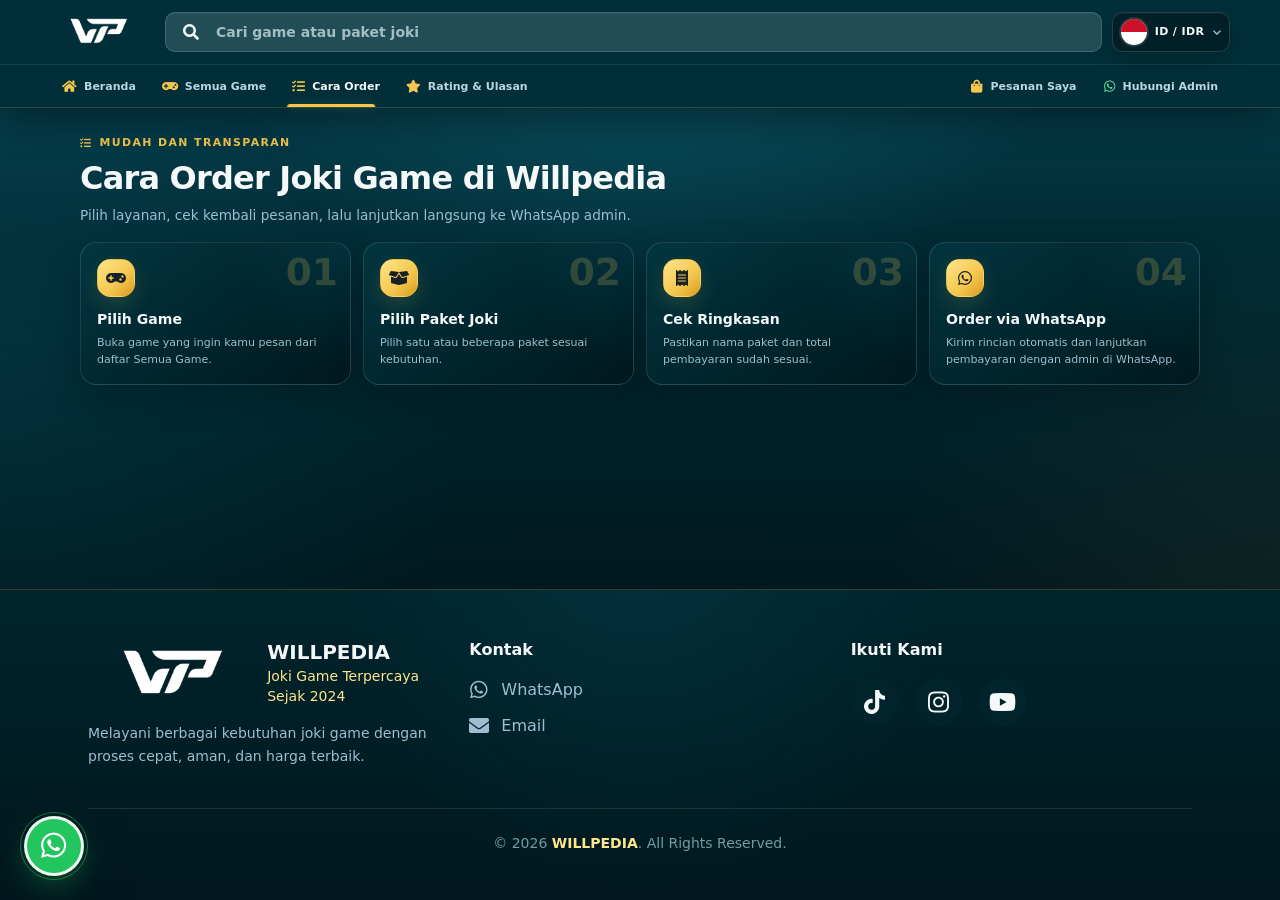
==== commit 6c3ee248: "Add files via upload" ====
--- a/cara-order/index.html
+++ b/cara-order/index.html
@@ -1645,8 +1645,8 @@
         }
         .transition-colors {
           transition-property:
-            color, background-color, border-color, outline-color, text-decoration-color, fill,
-            stroke, --tw-gradient-from, --tw-gradient-via, --tw-gradient-to;
+            color, background-color, border-color, outline-color, text-decoration-color, fill, stroke,
+            --tw-gradient-from, --tw-gradient-via, --tw-gradient-to;
           transition-timing-function: var(--tw-ease, var(--default-transition-timing-function));
           transition-duration: var(--tw-duration, var(--default-transition-duration));
         }
@@ -5555,11 +5555,7 @@
         border-radius: 999px;
       }
       #navbar {
-        background: linear-gradient(
-          180deg,
-          rgba(1, 36, 45, 0.985),
-          rgba(0, 23, 29, 0.985)
-        ) !important;
+        background: linear-gradient(180deg, rgba(1, 36, 45, 0.985), rgba(0, 23, 29, 0.985)) !important;
         border-bottom: 1px solid var(--gi-line-gold) !important;
         box-shadow:
           0 12px 34px rgba(0, 9, 13, 0.52),
@@ -5577,11 +5573,7 @@
       .currency-selector-button {
         color: var(--gi-ice) !important;
         border-color: rgba(184, 215, 223, 0.2) !important;
-        background: linear-gradient(
-          145deg,
-          rgba(7, 79, 96, 0.58),
-          rgba(0, 37, 46, 0.84)
-        ) !important;
+        background: linear-gradient(145deg, rgba(7, 79, 96, 0.58), rgba(0, 37, 46, 0.84)) !important;
         box-shadow:
           inset 0 1px rgba(255, 255, 255, 0.04),
           0 8px 20px rgba(0, 12, 17, 0.22);
@@ -5590,11 +5582,7 @@
       .currency-selector-button:hover {
         color: var(--gi-gold-light) !important;
         border-color: rgba(244, 198, 78, 0.52) !important;
-        background: linear-gradient(
-          145deg,
-          rgba(9, 92, 112, 0.76),
-          rgba(1, 47, 58, 0.96)
-        ) !important;
+        background: linear-gradient(145deg, rgba(9, 92, 112, 0.76), rgba(1, 47, 58, 0.96)) !important;
       }
       .mobile-navbar-search-button,
       .joki-search-button {
@@ -5638,11 +5626,7 @@
       .currency-option.is-active,
       .mobile-popular-item:hover {
         border-color: rgba(244, 198, 78, 0.3) !important;
-        background: linear-gradient(
-          90deg,
-          rgba(244, 198, 78, 0.1),
-          rgba(9, 92, 112, 0.25)
-        ) !important;
+        background: linear-gradient(90deg, rgba(244, 198, 78, 0.1), rgba(9, 92, 112, 0.25)) !important;
       }
       .mobile-nav-menu-icon,
       .currency-option-check,
@@ -5711,11 +5695,7 @@
       #main-hero-banner .bg-slate-950\/55,
       #main-hero-banner [class*="bg-slate-950/55"] {
         border-color: rgba(223, 244, 247, 0.16) !important;
-        background: linear-gradient(
-          145deg,
-          rgba(0, 56, 68, 0.66),
-          rgba(0, 23, 29, 0.72)
-        ) !important;
+        background: linear-gradient(145deg, rgba(0, 56, 68, 0.66), rgba(0, 23, 29, 0.72)) !important;
         box-shadow:
           inset 0 1px rgba(255, 255, 255, 0.04),
           0 12px 30px rgba(0, 10, 14, 0.2);
@@ -5889,22 +5869,14 @@
       }
       .mobile-order-dock-inner {
         border-color: rgba(244, 198, 78, 0.22) !important;
-        background: linear-gradient(
-          180deg,
-          rgba(1, 48, 58, 0.99),
-          rgba(0, 20, 26, 0.995)
-        ) !important;
+        background: linear-gradient(180deg, rgba(1, 48, 58, 0.99), rgba(0, 20, 26, 0.995)) !important;
         box-shadow: 0 -18px 46px rgba(0, 9, 13, 0.58) !important;
       }
       .game-stepbar,
       .category-filter-shell,
       .joki-filter-panel {
         border-color: rgba(184, 215, 223, 0.16) !important;
-        background: linear-gradient(
-          145deg,
-          rgba(2, 55, 66, 0.75),
-          rgba(0, 24, 30, 0.92)
-        ) !important;
+        background: linear-gradient(145deg, rgba(2, 55, 66, 0.75), rgba(0, 24, 30, 0.92)) !important;
         box-shadow: 0 14px 34px rgba(0, 9, 13, 0.25) !important;
       }
       .game-step-item::before {
@@ -5958,11 +5930,7 @@
         border-color: rgba(244, 198, 78, 0.4) !important;
       }
       .inline-review-card {
-        background: linear-gradient(
-          145deg,
-          rgba(4, 73, 86, 0.76),
-          rgba(0, 28, 35, 0.94)
-        ) !important;
+        background: linear-gradient(145deg, rgba(4, 73, 86, 0.76), rgba(0, 28, 35, 0.94)) !important;
       }
       .inline-review-star-input button {
         color: #637f87 !important;
@@ -5990,11 +5958,7 @@
         border-color: rgba(156, 190, 208, 0.16) !important;
       }
       #cart-modal > div {
-        background: linear-gradient(
-          150deg,
-          rgba(2, 55, 66, 0.98),
-          rgba(0, 23, 29, 0.995)
-        ) !important;
+        background: linear-gradient(150deg, rgba(2, 55, 66, 0.98), rgba(0, 23, 29, 0.995)) !important;
       }
       #cart-items-container > div,
       #admin-table-container tr,
@@ -7009,9 +6973,9 @@
       }
 
       /* ==========================================================
-   WILLPEDIA MOBILE LITE OVERRIDES
-   Fokus: RAM rendah, GPU rendah, dan koneksi mobile lambat.
-   ========================================================== */
+         WILLPEDIA MOBILE LITE OVERRIDES
+         Fokus: RAM rendah, GPU rendah, dan koneksi mobile lambat.
+         ========================================================== */
       :root {
         font-family:
           Inter,
@@ -7263,10 +7227,10 @@
       }
 
       /* ==========================================================
-   MOBILE BANNER FULL-WIDTH FIX
-   Rasio banner 900x375 = 12:5. Menghilangkan bar hitam tanpa
-   memotong gambar karena container mengikuti rasio gambar.
-   ========================================================== */
+         MOBILE BANNER FULL-WIDTH FIX
+         Rasio banner 900x375 = 12:5. Menghilangkan bar hitam tanpa
+         memotong gambar karena container mengikuti rasio gambar.
+         ========================================================== */
       @media (max-width: 767px) {
         #main-hero-banner {
           height: auto !important;
@@ -7294,12 +7258,12 @@
       }
 
       /* ==========================================================
-   MOBILE INLINE REVIEWS LITE FIX
-   - Maksimal 3 ulasan terbaru di mobile (diatur dari JS)
-   - Tidak bergerak otomatis
-   - Tidak menggandakan kartu untuk marquee
-   - Ditampilkan vertikal agar mudah dibaca dan ringan
-   ========================================================== */
+         MOBILE INLINE REVIEWS LITE FIX
+         - Maksimal 3 ulasan terbaru di mobile (diatur dari JS)
+         - Tidak bergerak otomatis
+         - Tidak menggandakan kartu untuk marquee
+         - Ditampilkan vertikal agar mudah dibaca dan ringan
+         ========================================================== */
       @media (max-width: 767px) {
         .review-marquee-viewport {
           width: 100% !important;
@@ -7348,10 +7312,10 @@
       }
 
       /* ==========================================================
-   PER-GAME PAGE ROUTING + LIGHTWEIGHT NAVIGATION PROGRESS
-   Visual theme remains unchanged; this only prevents homepage
-   flash on game routes and adds a 3px non-looping progress line.
-   ========================================================== */
+         PER-GAME PAGE ROUTING + LIGHTWEIGHT NAVIGATION PROGRESS
+         Visual theme remains unchanged; this only prevents homepage
+         flash on game routes and adds a 3px non-looping progress line.
+         ========================================================== */
       body[data-page="game"] #main-hero-banner,
       body[data-page="game"] #game-menu-view,
       body[data-page="game"] #home-how-to-order,
@@ -7443,9 +7407,9 @@
       }
 
       /* ==========================================================
-   LOADING BAR LEBIH TERLIHAT + BRAND NAVBAR LEBIH BESAR
-   Hanya mengubah ukuran; warna dan tema Willpedia tetap sama.
-   ========================================================== */
+         LOADING BAR LEBIH TERLIHAT + BRAND NAVBAR LEBIH BESAR
+         Hanya mengubah ukuran; warna dan tema Willpedia tetap sama.
+         ========================================================== */
       #willpedia-page-progress {
         height: 5px !important;
         z-index: 2147483000 !important;
@@ -7579,9 +7543,9 @@
       }
 
       /* ==========================================================
-   NAVBAR DUA BARIS ALA GAME STOREFRONT
-   Hanya struktur/gaya yang diinspirasi; tema Willpedia tetap.
-   ========================================================== */
+         NAVBAR DUA BARIS ALA GAME STOREFRONT
+         Hanya struktur/gaya yang diinspirasi; tema Willpedia tetap.
+         ========================================================== */
       #navbar-shell {
         padding: 0 !important;
         pointer-events: none !important;
@@ -7599,11 +7563,7 @@
         border: 0 !important;
         border-bottom: 1px solid rgba(244, 198, 78, 0.18) !important;
         border-radius: 0 !important;
-        background: linear-gradient(
-          180deg,
-          rgba(1, 42, 51, 0.992),
-          rgba(0, 27, 34, 0.995)
-        ) !important;
+        background: linear-gradient(180deg, rgba(1, 42, 51, 0.992), rgba(0, 27, 34, 0.995)) !important;
         box-shadow: 0 12px 34px rgba(0, 8, 12, 0.44) !important;
         backdrop-filter: none !important;
       }
@@ -7913,11 +7873,7 @@
         left: 9px !important;
         width: min(calc(100% - 18px), 536px) !important;
         border-color: rgba(244, 198, 78, 0.18) !important;
-        background: linear-gradient(
-          160deg,
-          rgba(1, 45, 55, 0.995),
-          rgba(0, 20, 26, 0.995)
-        ) !important;
+        background: linear-gradient(160deg, rgba(1, 45, 55, 0.995), rgba(0, 20, 26, 0.995)) !important;
       }
       .currency-menu {
         top: 58px !important;
@@ -8092,11 +8048,11 @@
       }
 
       /* ==========================================================
-   NAVBAR KOMPAK FINAL
-   Mobile: logo ikon + cari + mata uang + menu dalam satu baris.
-   Desktop: dua baris dengan warna sama dan tinggi lebih ringkas.
-   Semua fungsi lama tetap memakai handler/ID yang sama.
-   ========================================================== */
+         NAVBAR KOMPAK FINAL
+         Mobile: logo ikon + cari + mata uang + menu dalam satu baris.
+         Desktop: dua baris dengan warna sama dan tinggi lebih ringkas.
+         Semua fungsi lama tetap memakai handler/ID yang sama.
+         ========================================================== */
       #navbar.storefront-navbar {
         background: #012f39 !important;
         background-image: none !important;
@@ -8336,10 +8292,10 @@
       }
 
       /* ==========================================================
-   FIX: NAVBAR MOBILE TIDAK BOLEH TAMPIL DI DESKTOP
-   Penyebab sebelumnya: aturan display:flex mobile berada setelah
-   media desktop sehingga menimpa display:none pada layar besar.
-   ========================================================== */
+         FIX: NAVBAR MOBILE TIDAK BOLEH TAMPIL DI DESKTOP
+         Penyebab sebelumnya: aturan display:flex mobile berada setelah
+         media desktop sehingga menimpa display:none pada layar besar.
+         ========================================================== */
       .storefront-desktop-navbar {
         display: block !important;
       }
@@ -8356,9 +8312,9 @@
       }
 
       /* ==========================================================
-   NAVBAR DESKTOP: LOGO LEBIH BESAR + INDIKATOR HOVER BERGESER
-   Mobile tidak berubah. Animasi hanya memakai transform/width.
-   ========================================================== */
+         NAVBAR DESKTOP: LOGO LEBIH BESAR + INDIKATOR HOVER BERGESER
+         Mobile tidak berubah. Animasi hanya memakai transform/width.
+         ========================================================== */
       @media (min-width: 1024px) {
         .storefront-top-inner {
           gap: 12px !important;
@@ -8429,8 +8385,8 @@
       }
 
       /* ==========================================================
-   OVERRIDE FINAL: LOGO DESKTOP LEBIH BESAR + SEARCH LEBIH PANJANG
-   ========================================================== */
+         OVERRIDE FINAL: LOGO DESKTOP LEBIH BESAR + SEARCH LEBIH PANJANG
+         ========================================================== */
       @media (min-width: 1024px) {
         .storefront-top-inner {
           gap: 10px !important;
@@ -8495,7 +8451,7 @@
         }
       }
       /* WILLPEDIA PERFORMANCE PATCH 2026-07-24
-   Stabilizes above-the-fold content and prevents icon/font layout jumps. */
+         Stabilizes above-the-fold content and prevents icon/font layout jumps. */
       .fa-solid,
       .fa-regular,
       .fa-brands,
@@ -8628,9 +8584,9 @@
       }
 
       /* ==========================================================
-   WILLPEDIA MOBILE GPU-LITE V5
-   Mengurangi repaint berat tanpa mengubah fungsi atau desktop.
-   ========================================================== */
+         WILLPEDIA MOBILE GPU-LITE V5
+         Mengurangi repaint berat tanpa mengubah fungsi atau desktop.
+         ========================================================== */
       @media (max-width: 767px) {
         /* Pastikan tidak ada blur baru dari komponen atau utility class. */
         *,
@@ -8714,10 +8670,10 @@
       }
 
       /* =============================================
-   WILLPEDIA LOADING LITE V6
-   Mengurangi repaint skeleton khusus mobile.
-   Warna loading tetap dipertahankan.
-   ============================================= */
+         WILLPEDIA LOADING LITE V6
+         Mengurangi repaint skeleton khusus mobile.
+         Warna loading tetap dipertahankan.
+         ============================================= */
       @media (max-width: 767px) {
         .popular-skeleton-media {
           animation: none !important;
@@ -8737,9 +8693,9 @@
       }
 
       /* ==========================================================
-   WILLPEDIA PERFORMANCE-4 — LOW-END SCROLL PATCH
-   Defers off-screen paint and removes costly fixed-layer effects.
-   ========================================================== */
+         WILLPEDIA PERFORMANCE-4 — LOW-END SCROLL PATCH
+         Defers off-screen paint and removes costly fixed-layer effects.
+         ========================================================== */
       @media (max-width: 767px) {
         html,
         body {
@@ -8822,9 +8778,9 @@
       }
 
       /* ==========================================================
-   WILLPEDIA PERFORMANCE-6 — COMPACT POPULAR CARDS ON MOBILE
-   4 cards, 2x2, image + title only. Desktop remains unchanged.
-   ========================================================== */
+         WILLPEDIA PERFORMANCE-6 — COMPACT POPULAR CARDS ON MOBILE
+         4 cards, 2x2, image + title only. Desktop remains unchanged.
+         ========================================================== */
       @media (max-width: 767px) {
         #weekly-popular-container {
           grid-template-columns: repeat(2, minmax(0, 1fr)) !important;
@@ -9037,10 +8993,10 @@
       }
 
       /* ==========================================================
-   WILLPEDIA PERFORMANCE-7 — COMPACT GAME PRODUCT CARDS
-   Mobile only: 2-column cards with title, small icon, pricing,
-   discount and compact select action. Desktop remains unchanged.
-   ========================================================== */
+         WILLPEDIA PERFORMANCE-7 — COMPACT GAME PRODUCT CARDS
+         Mobile only: 2-column cards with title, small icon, pricing,
+         discount and compact select action. Desktop remains unchanged.
+         ========================================================== */
       @media (max-width: 767px) {
         body[data-page="game"] #product-container {
           gap: 0.58rem !important;
@@ -9063,11 +9019,7 @@
           padding: 0 !important;
           border: 1px solid rgba(184, 215, 223, 0.14) !important;
           border-radius: 0.9rem !important;
-          background: linear-gradient(
-            150deg,
-            rgba(3, 66, 78, 0.94),
-            rgba(0, 25, 31, 0.98)
-          ) !important;
+          background: linear-gradient(150deg, rgba(3, 66, 78, 0.94), rgba(0, 25, 31, 0.98)) !important;
           box-shadow: none !important;
           content-visibility: auto;
           contain: layout paint style;
@@ -9267,11 +9219,11 @@
       }
 
       /* ==========================================================
-   WILLPEDIA PERFORMANCE-8 — FIX COMPACT MOBILE PRODUCT CARDS
-   The compact markup is already unique, so these rules no longer
-   depend on body[data-page="game"]. This prevents the old 16rem
-   nominal-card minimum height from winning on standalone game pages.
-   ========================================================== */
+         WILLPEDIA PERFORMANCE-8 — FIX COMPACT MOBILE PRODUCT CARDS
+         The compact markup is already unique, so these rules no longer
+         depend on body[data-page="game"]. This prevents the old 16rem
+         nominal-card minimum height from winning on standalone game pages.
+         ========================================================== */
       @media (max-width: 767px) {
         #product-container:has(.mobile-compact-product-card) {
           grid-template-columns: repeat(2, minmax(0, 1fr)) !important;
@@ -9292,11 +9244,7 @@
           padding: 0 !important;
           border: 1px solid rgba(184, 215, 223, 0.16) !important;
           border-radius: 0.82rem !important;
-          background: linear-gradient(
-            150deg,
-            rgba(3, 66, 78, 0.96),
-            rgba(0, 25, 31, 0.99)
-          ) !important;
+          background: linear-gradient(150deg, rgba(3, 66, 78, 0.96), rgba(0, 25, 31, 0.99)) !important;
           box-shadow: none !important;
           opacity: 1 !important;
           content-visibility: visible !important;
@@ -9489,9 +9437,9 @@
       }
 
       /* ==========================================================
-   WILLPEDIA PERFORMANCE-11 — MOBILE HOME GAME CARDS REFINE
-   Game selection appears before a compact popular section.
-   ========================================================== */
+         WILLPEDIA PERFORMANCE-11 — MOBILE HOME GAME CARDS REFINE
+         Game selection appears before a compact popular section.
+         ========================================================== */
       @media (max-width: 767px) {
         #weekly-popular-section {
           display: block !important;
@@ -9661,10 +9609,10 @@
       }
 
       /* ==========================================================
-   WILLPEDIA PERFORMANCE-13 — MOBILE NAVBAR + HERO SCROLL LITE
-   The mobile navbar no longer changes visual state during
-   scrolling. Hero and fixed navbar use simpler paint layers.
-   ========================================================== */
+         WILLPEDIA PERFORMANCE-13 — MOBILE NAVBAR + HERO SCROLL LITE
+         The mobile navbar no longer changes visual state during
+         scrolling. Hero and fixed navbar use simpler paint layers.
+         ========================================================== */
       @media (max-width: 767px) {
         #navbar-shell {
           contain: layout paint style !important;
@@ -9720,11 +9668,11 @@
       }
 
       /* ==========================================================
-   WILLPEDIA PERFORMANCE-14 — GAME PAGE MOBILE TOP LITE
-   Shared external CSS for all game index pages. Removes costly
-   layered gradients/shadows around the fixed navbar and game
-   hero while preserving the Willpedia look.
-   ========================================================== */
+         WILLPEDIA PERFORMANCE-14 — GAME PAGE MOBILE TOP LITE
+         Shared external CSS for all game index pages. Removes costly
+         layered gradients/shadows around the fixed navbar and game
+         hero while preserving the Willpedia look.
+         ========================================================== */
       @media (max-width: 767px) {
         body[data-page="game"] #selected-game-hero {
           margin-bottom: 0.7rem !important;
@@ -9856,12 +9804,12 @@
       }
 
       /* ==========================================================
-   WILLPEDIA PERFORMANCE-15 — TAP CARD + SHOWCASE GAME HERO
-   Mobile package cards add directly to cart when the card is
-   tapped. The old top review panel is removed. Game pages use
-   a lightweight image-first showcase hero inspired by storefront
-   banners, with Willpedia teal/gold styling.
-   ========================================================== */
+         WILLPEDIA PERFORMANCE-15 — TAP CARD + SHOWCASE GAME HERO
+         Mobile package cards add directly to cart when the card is
+         tapped. The old top review panel is removed. Game pages use
+         a lightweight image-first showcase hero inspired by storefront
+         banners, with Willpedia teal/gold styling.
+         ========================================================== */
       .game-showcase-hero {
         overflow: hidden;
         border: 1px solid rgba(244, 198, 78, 0.2);
@@ -10146,11 +10094,7 @@
 
         #product-container .mobile-compact-product-card.is-in-cart {
           border-color: rgba(244, 198, 78, 0.7) !important;
-          background: linear-gradient(
-            150deg,
-            rgba(5, 80, 91, 0.98),
-            rgba(0, 31, 39, 0.99)
-          ) !important;
+          background: linear-gradient(150deg, rgba(5, 80, 91, 0.98), rgba(0, 31, 39, 0.99)) !important;
         }
 
         #product-container .mobile-compact-product-main {
@@ -10217,11 +10161,11 @@
       }
 
       /* ==========================================================
-   WILLPEDIA PERFORMANCE-16 — GAME HERO SIZE + STYLE TUNING
-   Fix oversized mobile hero by forcing explicit banner height,
-   and restyle to match the reference with a shorter top banner,
-   overlapping thumbnail, and a tighter info section.
-   ========================================================== */
+         WILLPEDIA PERFORMANCE-16 — GAME HERO SIZE + STYLE TUNING
+         Fix oversized mobile hero by forcing explicit banner height,
+         and restyle to match the reference with a shorter top banner,
+         overlapping thumbnail, and a tighter info section.
+         ========================================================== */
       .game-showcase-banner {
         height: 270px !important;
         min-height: 0 !important;
@@ -10425,9 +10369,9 @@
       }
 
       /* ==========================================================
-   WILLPEDIA PERFORMANCE-19 — MOBILE HERO INFO CARD LIFT
-   Raise the lower game info card closer to the banner on mobile.
-   ========================================================== */
+         WILLPEDIA PERFORMANCE-19 — MOBILE HERO INFO CARD LIFT
+         Raise the lower game info card closer to the banner on mobile.
+         ========================================================== */
       @media (max-width: 767px) {
         .game-showcase-bottom {
           margin-top: -10px !important;
@@ -10478,10 +10422,10 @@
       }
 
       /* ==========================================================
-   WILLPEDIA PERFORMANCE-22 — MOBILE MENU + PACKAGE DETAILS
-   Keep the navigation panel outside navbar paint containment and
-   preserve a short package description on compact mobile cards.
-   ========================================================== */
+         WILLPEDIA PERFORMANCE-22 — MOBILE MENU + PACKAGE DETAILS
+         Keep the navigation panel outside navbar paint containment and
+         preserve a short package description on compact mobile cards.
+         ========================================================== */
       @media (max-width: 767px) {
         #navbar-shell {
           contain: none !important;
@@ -10556,10 +10500,10 @@
       }
 
       /* ==========================================================
-   WILLPEDIA PERFORMANCE-23 — TAP THE WHOLE PACKAGE CARD
-   The mobile card itself adds a package to cart. Discount moves
-   to the top-right and the separate select footer is removed.
-   ========================================================== */
+         WILLPEDIA PERFORMANCE-23 — TAP THE WHOLE PACKAGE CARD
+         The mobile card itself adds a package to cart. Discount moves
+         to the top-right and the separate select footer is removed.
+         ========================================================== */
       @media (max-width: 767px) {
         #product-container .mobile-compact-product-card {
           height: 8.7rem !important;
@@ -10633,10 +10577,10 @@
       }
 
       /* ==========================================================
-   WILLPEDIA PERFORMANCE-24 — RATINGS FORM + MOBILE COMMENTS
-   Add a dedicated review composer and restore natural touch
-   scrolling inside the customer comment viewport.
-   ========================================================== */
+         WILLPEDIA PERFORMANCE-24 — RATINGS FORM + MOBILE COMMENTS
+         Add a dedicated review composer and restore natural touch
+         scrolling inside the customer comment viewport.
+         ========================================================== */
       .ratings-review-compose {
         margin: 0 0 1rem;
         padding: 1rem;
@@ -10814,10 +10758,10 @@
       }
 
       /* ==========================================================
-   WILLPEDIA PERFORMANCE-25 — DESKTOP HOME/RATINGS EXPERIENCE
-   Match desktop game cards to the mobile visual, keep desktop
-   comments moving, and place toast notifications below navbar.
-   ========================================================== */
+         WILLPEDIA PERFORMANCE-25 — DESKTOP HOME/RATINGS EXPERIENCE
+         Match desktop game cards to the mobile visual, keep desktop
+         comments moving, and place toast notifications below navbar.
+         ========================================================== */
       #toast-container {
         top: calc(var(--fixed-navbar-clearance, 96px) + 0.75rem) !important;
         right: 1rem !important;
@@ -10835,11 +10779,7 @@
           overflow: hidden !important;
           border: 1px solid rgba(244, 198, 78, 0.24) !important;
           border-radius: 1rem !important;
-          background: linear-gradient(
-            160deg,
-            rgba(0, 40, 49, 0.98),
-            rgba(0, 18, 24, 0.98)
-          ) !important;
+          background: linear-gradient(160deg, rgba(0, 40, 49, 0.98), rgba(0, 18, 24, 0.98)) !important;
         }
 
         .game-menu-card::after {
@@ -10911,13 +10851,7 @@
             #000 96%,
             transparent
           ) !important;
-          mask-image: linear-gradient(
-            90deg,
-            transparent,
-            #000 4%,
-            #000 96%,
-            transparent
-          ) !important;
+          mask-image: linear-gradient(90deg, transparent, #000 4%, #000 96%, transparent) !important;
         }
 
         body[data-page="home"] .all-game-comments-track:not(.is-manual-scroll),
@@ -10928,9 +10862,7 @@
           will-change: transform !important;
         }
 
-        body[data-page="home"]
-          .all-game-comments-track:not(.is-manual-scroll)
-          .all-game-comments-group,
+        body[data-page="home"] .all-game-comments-track:not(.is-manual-scroll) .all-game-comments-group,
         body[data-page="ratings"]
           .all-game-comments-track:not(.is-manual-scroll)
           .all-game-comments-group {
@@ -10959,19 +10891,17 @@
         }
 
         body[data-page="ratings"] .all-game-comments-track.is-manual-scroll,
-        body[data-page="ratings"]
-          .all-game-comments-track.is-manual-scroll
-          .all-game-comments-group {
+        body[data-page="ratings"] .all-game-comments-track.is-manual-scroll .all-game-comments-group {
           width: max-content !important;
           min-width: max-content !important;
         }
       }
 
       /* ==========================================================
-   WILLPEDIA PERFORMANCE-27 — POPULAR PACKAGE GAME LABEL
-   Place the game name directly below the package name on both
-   desktop and mobile popular-package cards.
-   ========================================================== */
+         WILLPEDIA PERFORMANCE-27 — POPULAR PACKAGE GAME LABEL
+         Place the game name directly below the package name on both
+         desktop and mobile popular-package cards.
+         ========================================================== */
       .weekly-popular-product-game {
         display: block;
         width: fit-content;
@@ -11039,10 +10969,10 @@
       }
 
       /* ==========================================================
-   WILLPEDIA PERFORMANCE-30 — DESKTOP-LIKE MOBILE PACKAGE CARDS
-   Use a large lazy thumbnail while retaining two columns, six
-   products per batch, and whole-card cart interaction.
-   ========================================================== */
+         WILLPEDIA PERFORMANCE-30 — DESKTOP-LIKE MOBILE PACKAGE CARDS
+         Use a large lazy thumbnail while retaining two columns, six
+         products per batch, and whole-card cart interaction.
+         ========================================================== */
       @media (max-width: 767px) {
         #product-container .mobile-compact-product-card {
           height: 14.2rem !important;
@@ -11141,10 +11071,10 @@
       }
 
       /* ==========================================================
-   WILLPEDIA PERFORMANCE-31 — LIGHTWEIGHT GAME HEADER PATTERN
-   Add a static CSS pattern on all screens and let the mobile
-   benefit row share the same card background.
-   ========================================================== */
+         WILLPEDIA PERFORMANCE-31 — LIGHTWEIGHT GAME HEADER PATTERN
+         Add a static CSS pattern on all screens and let the mobile
+         benefit row share the same card background.
+         ========================================================== */
       body[data-page="game"] .detail-hero-card {
         position: relative !important;
         isolation: isolate !important;
@@ -11189,9 +11119,9 @@
       }
 
       /* ==========================================================
-   WILLPEDIA PERFORMANCE-32 — MOBILE CART BUTTON
-   Keep whole-card cart interaction and add a clear mobile CTA.
-   ========================================================== */
+         WILLPEDIA PERFORMANCE-32 — MOBILE CART BUTTON
+         Keep whole-card cart interaction and add a clear mobile CTA.
+         ========================================================== */
       @media (max-width: 767px) {
         #product-container .mobile-compact-cart-button {
           display: inline-flex !important;
@@ -11248,9 +11178,9 @@
       }
 
       /* ==========================================================
-   WILLPEDIA PERFORMANCE-34 — VOUCHER CHECKOUT
-   Shared voucher controls for desktop summary, modal, and mobile dock.
-   ========================================================== */
+         WILLPEDIA PERFORMANCE-34 — VOUCHER CHECKOUT
+         Shared voucher controls for desktop summary, modal, and mobile dock.
+         ========================================================== */
       .voucher-box {
         margin-top: 0.8rem;
         padding: 0.78rem;
@@ -11415,10 +11345,10 @@
       }
 
       /* ==========================================================
-   WILLPEDIA PERFORMANCE-35 — MULTI PACKAGE + MOBILE HOW TO
-   Keep every unselected package independently tappable and add
-   a compact mobile order guide after the popular packages.
-   ========================================================== */
+         WILLPEDIA PERFORMANCE-35 — MULTI PACKAGE + MOBILE HOW TO
+         Keep every unselected package independently tappable and add
+         a compact mobile order guide after the popular packages.
+         ========================================================== */
       .mobile-home-how-order {
         display: none;
       }
@@ -11510,9 +11440,9 @@
       }
 
       /* ==========================================================
-   WILLPEDIA PERFORMANCE-36 — EXCLUSIVE ACCOUNT CARE CHOICE
-   Only one Rawat Akun tier can be selected per game.
-   ========================================================== */
+         WILLPEDIA PERFORMANCE-36 — EXCLUSIVE ACCOUNT CARE CHOICE
+         Only one Rawat Akun tier can be selected per game.
+         ========================================================== */
       #product-container .product-card.is-choice-locked {
         cursor: not-allowed !important;
         opacity: 0.48;
@@ -11554,10 +11484,10 @@
       }
 
       /* ==========================================================
-   WILLPEDIA PERFORMANCE-37 — LIVE LIGHTWEIGHT MOBILE REVIEWS
-   Load real Sheet reviews near the viewport, render only three,
-   and keep mobile comments manual without continuous animation.
-   ========================================================== */
+         WILLPEDIA PERFORMANCE-37 — LIVE LIGHTWEIGHT MOBILE REVIEWS
+         Load real Sheet reviews near the viewport, render only three,
+         and keep mobile comments manual without continuous animation.
+         ========================================================== */
       .mobile-ratings-actions {
         display: none;
       }
@@ -11674,35 +11604,58 @@
           box-shadow: none !important;
         }
       }
-
-      /* ==========================================================
-   WILLPEDIA PERFORMANCE-38 — CONSISTENT HOME SECTION DIVIDERS
-   Lightweight one-pixel separators for every main home block.
-   ========================================================== */
-      body[data-page="home"] #weekly-popular-section::before,
-      body[data-page="home"] #game-menu-view::before,
-      body[data-page="home"] .mobile-home-how-order::before,
-      body[data-page="home"] #all-game-ratings-section::before {
-        content: "";
-        display: block;
-        width: min(100%, 72rem);
-        height: 1px;
-        margin: 0 auto 1.5rem;
-        background: linear-gradient(90deg, transparent, rgba(244, 198, 78, 0.62), transparent);
-        opacity: 0.6;
+      }
+
+      /* WILLPEDIA SEARCH + MOBILE INPUT FIX 2026-07-28 */
+      body.search-results-active #all-game-ratings-section,
+      body.search-results-active #game-reviews-section {
+        display: none !important;
       }
 
       @media (max-width: 767px) {
-        body[data-page="home"] #weekly-popular-section::before,
-        body[data-page="home"] #game-menu-view::before,
-        body[data-page="home"] .mobile-home-how-order::before,
-        body[data-page="home"] #all-game-ratings-section::before {
-          margin-bottom: 1rem;
-        }
-      }
+        input:not([type="checkbox"]):not([type="radio"]):not([type="range"]):not([type="file"]),
+        textarea,
+        select {
+          font-size: 16px !important;
+        }
+      }
+
+
+
+      /* WILLPEDIA SEARCH X REMOVAL + POPULAR SEPARATOR FIX 2026-07-28 */
+      input[type="search"]::-webkit-search-cancel-button,
+      input[type="search"]::-webkit-search-decoration,
+      input[type="search"]::-webkit-search-results-button,
+      input[type="search"]::-webkit-search-results-decoration {
+        display: none !important;
+        -webkit-appearance: none !important;
+        appearance: none !important;
+      }
+      input[type="search"]::-ms-clear,
+      input[type="search"]::-ms-reveal {
+        display: none !important;
+        width: 0 !important;
+        height: 0 !important;
+      }
+      .joki-search-clear,
+      .mobile-search-clear,
+      .mobile-search-heading button[aria-label="Tutup panel pencarian"] {
+        display: none !important;
+      }
+      .mobile-search-heading {
+        justify-content: flex-start !important;
+      }
+      #game-menu-view::before {
+        content: none !important;
+        display: none !important;
+        height: 0 !important;
+        margin: 0 !important;
+        background: none !important;
+      }
+
     </style>
 
-    <script defer="" src="assets/js/willpedia.min.js?v=20260726-performance-45"></script>
+    <script defer="" src="assets/js/willpedia.min.js?v=20260728-no-search-x-1"></script>
   </head>
   <body class="gradient-bg text-white min-h-screen flex flex-col justify-between" data-page="howto">
     <div class="fixed top-0 left-0 right-0 z-50 w-full" id="navbar-shell">
@@ -11742,15 +11695,6 @@
                     placeholder="Cari game atau paket joki"
                     type="search"
                   />
-                  <button
-                    aria-label="Hapus pencarian"
-                    class="joki-search-clear hidden"
-                    id="joki-search-clear"
-                    title="Hapus pencarian"
-                    type="button"
-                  >
-                    <i aria-hidden="true" class="fa-solid fa-xmark"></i>
-                  </button>
                 </div>
               </form>
               <button
@@ -11838,12 +11782,14 @@
             <div class="mobile-navbar-actions compact-mobile-actions">
               <button
                 aria-controls="mobile-search-overlay"
+                aria-expanded="false"
                 aria-label="Buka pencarian game atau paket"
                 class="mobile-navbar-action compact-mobile-search"
-                onclick="openMobileSearch()"
+                id="mobile-search-toggle"
+                onclick="toggleMobileSearch()"
                 type="button"
               >
-                <i aria-hidden="true" class="fa-solid fa-magnifying-glass"></i>
+                <i aria-hidden="true" class="fa-solid fa-magnifying-glass" id="mobile-search-toggle-icon"></i>
               </button>
               <button
                 aria-controls="currency-menu"
@@ -11991,20 +11937,9 @@
             placeholder="Cari game atau paket joki..."
             type="search"
           />
-          <button
-            aria-label="Hapus pencarian"
-            class="mobile-search-clear hidden"
-            id="mobile-search-clear"
-            type="button"
-          >
-            <i aria-hidden="true" class="fa-solid fa-xmark"></i>
-          </button>
         </form>
         <div class="mobile-search-heading">
           <span id="mobile-search-list-title">Populer</span>
-          <button aria-label="Tutup panel pencarian" onclick="closeMobileSearch()" type="button">
-            <i aria-hidden="true" class="fa-solid fa-xmark"></i>
-          </button>
         </div>
         <div aria-live="polite" class="mobile-popular-games" id="mobile-popular-games"></div>
       </section>
